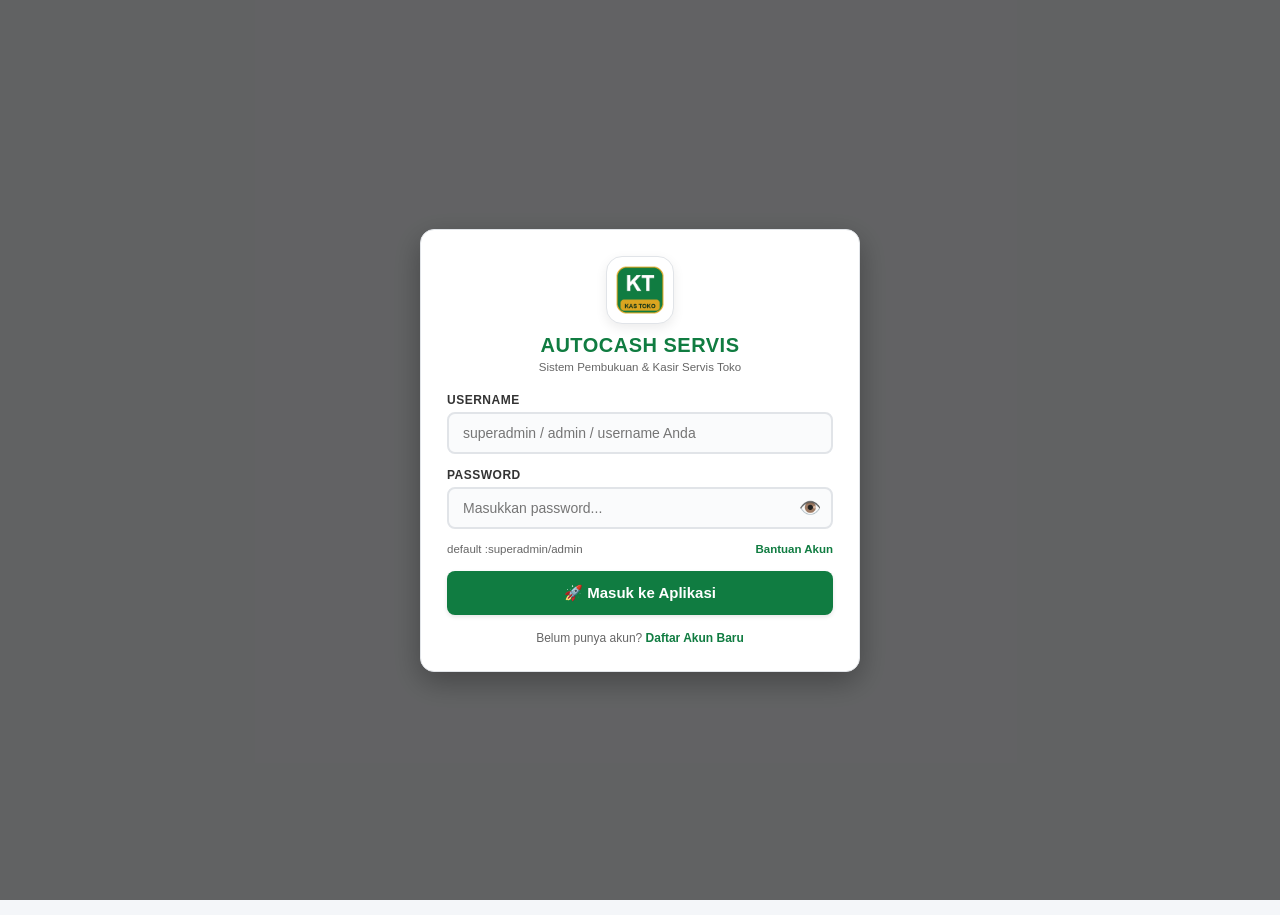
==== index.html @ 50e2196a "feat(servis): tambahkan input IMEI/SN opsional dan maksimalkan printer Bluetooth Blueprint ECO80BT" ====
<!DOCTYPE html>
<html lang="id" data-theme="light">
<head>
    <meta charset="UTF-8">
    <meta name="viewport" content="width=device-width, initial-scale=1.0">
    <title>Autocash - Pembukuan & Servis Toko</title>
    <link rel="stylesheet" href="style.css?v=20261029_1715">
    <style>
        /* Force Settings Modal Persegi Panjang & Scrollable Atas-Bawah */
        .settings-modal-card {
            max-width: 820px !important;
            width: 95% !important;
            max-height: 88vh !important;
            display: flex !important;
            flex-direction: column !important;
            padding: 0 !important;
            overflow: hidden !important;
            border-radius: 14px !important;
            box-shadow: 0 12px 36px rgba(0, 0, 0, 0.4) !important;
            gap: 0 !important;
        }
        .settings-modal-header {
            display: flex !important;
            justify-content: space-between !important;
            align-items: center !important;
            padding: 14px 22px !important;
            border-bottom: 2px solid var(--border-color) !important;
            background: var(--card-bg) !important;
            flex-shrink: 0 !important;
            z-index: 2 !important;
        }
        .settings-modal-body {
            padding: 16px 22px !important;
            overflow-y: auto !important;
            overflow-x: hidden !important;
            max-height: calc(88vh - 125px) !important;
            display: grid !important;
            grid-template-columns: 1fr 1fr !important;
            gap: 16px !important;
            align-items: start !important;
        }
        @media (max-width: 768px) {
            .settings-modal-body {
                grid-template-columns: 1fr !important;
                max-height: calc(88vh - 130px) !important;
            }
        }
        .settings-col {
            display: flex !important;
            flex-direction: column !important;
            gap: 12px !important;
        }
        .settings-modal-footer {
            padding: 12px 22px 14px 22px !important;
            border-top: 1px solid var(--border-color) !important;
            background: var(--card-bg) !important;
            flex-shrink: 0 !important;
            z-index: 2 !important;
        }
        /* Card & Dropdown Fix for Printer Settings & Form Selects */
        .settings-modal-body select.form-control,
        .settings-modal-body input.form-control,
        select.form-control {
            height: 38px !important;
            padding: 6px 10px !important;
            font-size: 12px !important;
            line-height: normal !important;
            box-sizing: border-box !important;
            border-radius: 6px !important;
        }
        
        .settings-modal-body::-webkit-scrollbar,
        .modal-card::-webkit-scrollbar {
            width: 8px !important;
        }
        .settings-modal-body::-webkit-scrollbar-track,
        .modal-card::-webkit-scrollbar-track {
            background: rgba(0, 0, 0, 0.05) !important;
            border-radius: 4px !important;
        }
        .settings-modal-body::-webkit-scrollbar-thumb,
        .modal-card::-webkit-scrollbar-thumb {
            background: #bbb !important;
            border-radius: 4px !important;
        }
        .settings-modal-body::-webkit-scrollbar-thumb:hover,
        .modal-card::-webkit-scrollbar-thumb:hover {
            background: var(--accent-color) !important;
        }
        .settings-nav-card {
            display: flex;
            align-items: center;
            gap: 12px;
            padding: 12px 14px;
            background: var(--input-bg, #f8f9fa);
            border: 1px solid var(--border-color);
            border-radius: 8px;
            cursor: pointer;
            text-align: left;
            transition: all 0.2s ease;
            box-shadow: 0 1px 3px rgba(0,0,0,0.03);
            width: 100%;
            box-sizing: border-box;
            color: var(--text-color);
        }
        .settings-nav-card:hover {
            border-color: var(--accent-color, #107c41);
            background: rgba(16, 124, 65, 0.04);
            box-shadow: 0 3px 8px rgba(0,0,0,0.07);
            transform: translateY(-1px);
        }
        .receipt-tracking-box {
            text-align: center;
            margin: 6px 0 4px 0;
            padding-top: 5px;
            border-top: 1px dashed #444;
        }
        #rQrCodeContainer canvas, #rQrCodeContainer img {
            display: block;
            margin: 0 auto;
            image-rendering: pixelated;
        }
    </style>
    <link rel="icon" type="image/x-icon" id="appFavicon" href="default_logo.ico">
    <!-- Chart.js: Lokal dengan fallback CDN untuk keandalan 100% offline & online -->
    <script src="chart.umd.min.js"></script>
    <script>
        if (typeof Chart === 'undefined') {
            document.write('<script src="https://cdn.jsdelivr.net/npm/chart.js@4.4.0/dist/chart.umd.min.js"><\/script>');
        }
    </script>
    <!-- html2canvas: Lokal dengan fallback CDN untuk cetak / salin gambar nota digital -->
    <script src="html2canvas.min.js"></script>
    <script>
        if (typeof html2canvas === 'undefined') {
            document.write('<script src="https://cdnjs.cloudflare.com/ajax/libs/html2canvas/1.4.1/html2canvas.min.js"><\/script>');
        }
    </script>
    <!-- QRCode.js: Lokal dengan fallback CDN untuk cetak QR Code pelacakan servis pada nota -->
    <script src="qrcode.min.js"></script>
    <script>
        if (typeof QRCode === 'undefined') {
            document.write('<script src="https://cdnjs.cloudflare.com/ajax/libs/qrcodejs/1.0.0/qrcode.min.js"><\/script>');
        }
    </script>
</head>
<body>

    <!-- Toast Notifications Container -->
    <div class="toast-container" id="toastContainer"></div>

    <!-- Pro POS Authentication Modal (Login & Register Pengguna) -->
    <div class="modal-overlay" id="loginModal">
        <div class="modal-card" style="max-width: 440px; width: 92%; padding: 26px; border-radius: 14px; box-shadow: 0 10px 30px rgba(0,0,0,0.3);">

            <!-- TAB 1: FORM LOGIN -->
            <div id="authLoginFormContent">
                <div style="text-align: center; margin-bottom: 20px;">
                    <div style="display: inline-flex; align-items: center; justify-content: center; width: 68px; height: 68px; border-radius: 16px; background: #ffffff; border: 1px solid var(--border-color); box-shadow: 0 4px 12px rgba(0,0,0,0.08); padding: 8px; margin-bottom: 10px;">
                        <img id="loginLogoImg" src="default_logo.ico" alt="Logo Toko" style="width: 100%; height: 100%; object-fit: contain;">
                    </div>
                    <h2 id="loginStoreTitle" style="margin: 0 0 4px 0; font-size: 20px; font-weight: 800; color: var(--accent-color, #107c41); letter-spacing: 0.5px;">AUTOCASH SERVIS</h2>
                    <div style="font-size: 11.5px; color: var(--text-muted); font-weight: 500;">Sistem Pembukuan & Kasir Servis Toko</div>
                </div>

                <div class="form-group" style="margin-bottom: 14px;">
                    <label style="font-size: 12px; font-weight: 600; display: block; margin-bottom: 5px;">Username</label>
                    <input type="text" id="loginUsername" class="form-control" placeholder="superadmin / admin / username Anda" style="height: 42px; font-size: 14px;" onkeydown="if(event.key==='Enter') document.getElementById('loginPassword').focus()">
                </div>

                <div class="form-group" style="margin-bottom: 14px;">
                    <label style="font-size: 12px; font-weight: 600; display: block; margin-bottom: 5px;">Password</label>
                    <div style="position: relative; display: flex; align-items: center;">
                        <input type="password" id="loginPassword" class="form-control" placeholder="Masukkan password..." style="height: 42px; font-size: 14px; padding-right: 44px; width: 100%;" onkeydown="if(event.key==='Enter') handleLogin()">
                        <button type="button" onclick="togglePasswordVisibility('loginPassword', this)" style="position: absolute; right: 8px; top: 50%; transform: translateY(-50%); background: transparent; border: none; cursor: pointer; font-size: 18px; padding: 4px; color: var(--text-muted); display: flex; align-items: center; justify-content: center; user-select: none;" title="Lihat / Sembunyikan Password">
                            👁️
                        </button>
                    </div>
                </div>

                <div style="display: flex; justify-content: space-between; align-items: center; font-size: 11.5px; margin-bottom: 16px;">
                    <span style="color: var(--text-muted);">default :superadmin/admin</span>
                    <a href="#" onclick="openForgotModal()" style="color: var(--accent-color); text-decoration: none; font-weight: 600;">Bantuan Akun</a>
                </div>

                <button class="btn btn-primary" id="loginSubmitBtn" style="height: 44px; width: 100%; font-size: 15px; font-weight: bold; border-radius: 8px;" onclick="handleLogin()">
                    🚀 Masuk ke Aplikasi
                </button>

                <div style="text-align: center; margin-top: 16px; font-size: 12px; color: var(--text-muted);">
                    Belum punya akun? <a href="javascript:void(0)" onclick="switchAuthTab('register')" style="color: var(--accent-color); font-weight: bold; text-decoration: none;">Daftar Akun Baru</a>
                </div>
            </div>

            <!-- TAB 2: FORM REGISTER PENGGUNA BARU -->
            <div id="authRegisterFormContent" style="display: none;">
                <div style="text-align: center; margin-bottom: 14px;">
                    <h2 style="margin: 0 0 6px 0; font-size: 19px;">📝 Pendaftaran Akun Baru</h2>
                    <p style="margin: 0; font-size: 11.5px; color: var(--text-muted);">Daftar sebagai Teknisi Servis, Admin Kasir, atau Mitra Toko</p>
                </div>

                <div class="form-group" style="margin-bottom: 10px;">
                    <label style="font-size: 11.5px; font-weight: 600;">Nama Lengkap *</label>
                    <input type="text" id="regFullname" class="form-control" placeholder="Contoh: Budi Prasetyo" style="height: 38px; font-size: 13px;">
                </div>

                <div class="form-group" style="margin-bottom: 10px;">
                    <label style="font-size: 11.5px; font-weight: 600;">Username (Huruf Kecil & Angka) *</label>
                    <input type="text" id="regUsername" class="form-control" placeholder="Contoh: budi_teknisi" style="height: 38px; font-size: 13px;">
                </div>

                <div class="form-group" style="margin-bottom: 10px;">
                    <label style="font-size: 11.5px; font-weight: 600;">Nomor WhatsApp / HP *</label>
                    <input type="text" id="regPhone" class="form-control" placeholder="Contoh: 0812-3456-7890" style="height: 38px; font-size: 13px;">
                </div>

                <div class="form-group" style="margin-bottom: 10px;">
                    <label style="font-size: 11.5px; font-weight: 600;">Pilihan Hak Akses (Role) *</label>
                    <select id="regRole" class="form-control" style="height: 38px; font-size: 13px; font-weight: 500;">
                        <option value="teknisi" selected>🔧 Teknisi Servis (Fokus Perbaikan, Tiket & Sparepart)</option>
                        <option value="admin">💼 Kasir / Admin Toko (Transaksi & Penerimaan Servis)</option>
                        <option value="mitra">🤝 Mitra / Rekanan Toko</option>
                    </select>
                </div>

                <div style="display: flex; gap: 10px; margin-bottom: 12px;">
                    <div class="form-group" style="flex: 1; margin: 0;">
                        <label style="font-size: 11.5px; font-weight: 600; display: block; margin-bottom: 4px;">Password *</label>
                        <div style="position: relative; display: flex; align-items: center;">
                            <input type="password" id="regPassword" class="form-control" placeholder="Min. 4 karakter" style="height: 38px; font-size: 13px; padding-right: 36px; width: 100%;">
                            <button type="button" onclick="togglePasswordVisibility('regPassword', this)" style="position: absolute; right: 6px; top: 50%; transform: translateY(-50%); background: transparent; border: none; cursor: pointer; font-size: 16px; padding: 2px; color: var(--text-muted);" title="Lihat Password">👁️</button>
                        </div>
                    </div>
                    <div class="form-group" style="flex: 1; margin: 0;">
                        <label style="font-size: 11.5px; font-weight: 600; display: block; margin-bottom: 4px;">Ulangi Password *</label>
                        <div style="position: relative; display: flex; align-items: center;">
                            <input type="password" id="regPasswordConfirm" class="form-control" placeholder="Ketik ulang" style="height: 38px; font-size: 13px; padding-right: 36px; width: 100%;">
                            <button type="button" onclick="togglePasswordVisibility('regPasswordConfirm', this)" style="position: absolute; right: 6px; top: 50%; transform: translateY(-50%); background: transparent; border: none; cursor: pointer; font-size: 16px; padding: 2px; color: var(--text-muted);" title="Lihat Password">👁️</button>
                        </div>
                    </div>
                </div>

                <div style="background: #eef6ff; border: 1px solid #bfdbfe; border-radius: 8px; padding: 10px; margin-bottom: 14px; font-size: 11px; color: #1e40af; line-height: 1.4;">
                    ℹ️ <b>Otorisasi Super Admin:</b> Akun baru berstatus <i>Pending</i> dan akan langsung disetujui/ditolak oleh Super Admin toko sebelum dapat digunakan untuk login.
                </div>

                <button class="btn btn-primary" id="regSubmitBtn" style="height: 42px; width: 100%; font-size: 14px; font-weight: bold; border-radius: 8px;" onclick="handleRegister()">
                    ✨ Kirim Pendaftaran Akun
                </button>

                <div style="text-align: center; margin-top: 14px; font-size: 12px; color: var(--text-muted);">
                    Sudah memiliki akun? <a href="javascript:void(0)" onclick="switchAuthTab('login')" style="color: var(--accent-color); font-weight: bold; text-decoration: none;">Masuk di Sini</a>
                </div>
            </div>

        </div>
    </div>

    <!-- User Management & Approval Modal (Khusus Super Admin) -->
    <div class="modal-overlay" id="userManagementModal" style="display: none;">
        <div class="modal-card settings-modal-card" style="max-width: 820px; width: 94%; max-height: 88vh; display: flex; flex-direction: column;">
            
            <!-- Modal Header -->
            <div class="settings-modal-header" style="display: flex; justify-content: space-between; align-items: center; border-bottom: 1px solid var(--border-color); padding-bottom: 12px; margin-bottom: 12px;">
                <div style="display: flex; align-items: center; gap: 10px;">
                    <span style="font-size: 24px;">👥</span>
                    <div>
                        <h2 style="margin: 0; font-size: 18px; color: var(--accent-color);">Otorisasi & Manajemen Pengguna Toko</h2>
                        <p style="margin: 2px 0 0 0; font-size: 11.5px; color: var(--text-muted);">Persetujuan pendaftaran akun baru, penetapan role (Teknisi/Admin/Mitra), dan kontrol akses</p>
                    </div>
                </div>
                <button class="toast-close" style="font-size: 22px; padding: 2px 8px; cursor: pointer; background: transparent; border: none; color: var(--text-color);" onclick="closeUserManagementModal()" title="Tutup">✕</button>
            </div>

            <!-- Tabs: Pending vs Aktif vs Ditolak -->
            <div style="display: flex; gap: 8px; margin-bottom: 14px; border-bottom: 1px solid var(--border-color); padding-bottom: 8px;">
                <button type="button" class="tab-btn active" id="tabUserPendingBtn" onclick="switchUserTab('pending')" style="position: relative; font-weight: bold;">
                    ⏳ Menunggu Persetujuan
                    <span id="tabUserPendingBadge" style="display: none; background: #ef4444; color: #fff; font-size: 10px; padding: 1px 7px; border-radius: 10px; margin-left: 4px;">0</span>
                </button>
                <button type="button" class="tab-btn" id="tabUserActiveBtn" onclick="switchUserTab('active')">
                    👥 Pengguna Aktif (<span id="countActiveUsers">0</span>)
                </button>
                <button type="button" class="tab-btn" id="tabUserRejectedBtn" onclick="switchUserTab('rejected')">
                    ❌ Ditolak (<span id="countRejectedUsers">0</span>)
                </button>
            </div>

            <!-- Content Container (Scrollable) -->
            <div style="flex: 1; overflow-y: auto; padding-right: 4px;">
                
                <!-- TAB PENDING -->
                <div id="userTabPendingContent">
                    <div id="pendingUsersContainer" style="display: flex; flex-direction: column; gap: 10px;">
                        <div style="text-align: center; color: var(--text-muted); padding: 30px;">
                            Memuat daftar permohonan akun...
                        </div>
                    </div>
                </div>

                <!-- TAB ACTIVE -->
                <div id="userTabActiveContent" style="display: none;">
                    <div id="activeUsersContainer" style="display: flex; flex-direction: column; gap: 10px;">
                    </div>
                </div>

                <!-- TAB REJECTED -->
                <div id="userTabRejectedContent" style="display: none;">
                    <div id="rejectedUsersContainer" style="display: flex; flex-direction: column; gap: 10px;">
                    </div>
                </div>

            </div>

            <!-- Footer -->
            <div style="display: flex; justify-content: space-between; align-items: center; border-top: 1px solid var(--border-color); padding-top: 12px; margin-top: 12px;">
                <button class="btn" onclick="loadUsersList()" style="font-size: 12px; padding: 6px 14px; background: #f3f4f6; color: #374151;">
                    🔄 Refresh Data
                </button>
                <button class="btn" onclick="closeUserManagementModal()" style="font-size: 12px; padding: 6px 18px; background: #6b7280; color: #fff;">
                    Tutup
                </button>
            </div>

        </div>
    </div>

        <!-- Modal Popup Identitas Toko & Logo Kop Nota -->
    <div class="modal-overlay" id="storeIdentityModal" style="display: none; z-index: 10005;">
        <div class="modal-card" style="max-width: 540px; width: 95%; max-height: 90vh; display: flex; flex-direction: column; padding: 0; overflow: hidden; border-radius: 12px; box-shadow: 0 12px 36px rgba(0,0,0,0.4);">
            <!-- Header -->
            <div style="display: flex; justify-content: space-between; align-items: center; padding: 14px 20px; border-bottom: 2px solid var(--border-color); background: var(--card-bg);">
                <div style="display: flex; align-items: center; gap: 8px;">
                    <span style="font-size: 20px;">🏪</span>
                    <h3 style="margin: 0; font-size: 16px; color: var(--accent-color);">Identitas Toko & Logo Kop Nota</h3>
                </div>
                <button class="toast-close" style="font-size: 20px; padding: 2px 8px; cursor: pointer;" onclick="closeStoreIdentityModal()" title="Tutup">✕</button>
            </div>

            <!-- Body (Scrollable) -->
            <div style="padding: 16px 20px; overflow-y: auto; max-height: calc(90vh - 125px); display: flex; flex-direction: column; gap: 14px;">
                <!-- Section Identitas Toko -->
                <div style="border: 1px solid var(--border-color); border-radius: 8px; padding: 12px; background: rgba(0,0,0,0.01);">
                    <div style="font-weight: bold; font-size: 12.5px; margin-bottom: 8px; color: var(--text-color);">Informasi Toko (Kop Nota & Kwitansi)</div>
                    <div class="form-group" style="margin-bottom: 10px;">
                        <label style="font-size: 11px; font-weight: 600; display: block; margin-bottom: 4px;">Nama Toko / Usaha:</label>
                        <input type="text" id="settingStoreName" class="form-control" placeholder="Contoh: AUTOCASH SERVIS" style="height: 38px; font-size: 13px; font-weight: 600;">
                    </div>
                    <div class="form-group" style="margin-bottom: 10px;">
                        <label style="font-size: 11px; font-weight: 600; display: block; margin-bottom: 4px;">Alamat Toko:</label>
                        <input type="text" id="settingStoreAddress" class="form-control" placeholder="Contoh: Jl. Merdeka No. 12, Kota" style="height: 38px; font-size: 12px;">
                    </div>
                    <div class="form-group" style="margin-bottom: 4px;">
                        <label style="font-size: 11px; font-weight: 600; display: block; margin-bottom: 4px;">No. Telp / WhatsApp Toko:</label>
                        <input type="text" id="settingStorePhone" class="form-control" placeholder="Contoh: 0812-3456-7890" style="height: 38px; font-size: 12px;">
                    </div>
                    <div style="font-size: 10.5px; color: var(--text-muted); margin-top: 6px;">
                        💡 Nama, alamat, dan nomor kontak ini otomatis dicetak pada kop nota dan kwitansi kasir.
                    </div>
                </div>

                <!-- Section Jalur Notifikasi WhatsApp -->
                <div style="border: 1px solid var(--border-color); border-radius: 8px; padding: 12px; background: rgba(0,0,0,0.01);">
                    <div style="font-weight: bold; font-size: 12.5px; margin-bottom: 8px; color: var(--text-color);">📲 Jalur Notifikasi WhatsApp</div>
                    <div class="form-group" style="margin-bottom: 6px;">
                        <label style="font-size: 11px; font-weight: 600; display: block; margin-bottom: 4px;">Buka WhatsApp Lewat:</label>
                        <select id="settingWaTarget" class="form-control" style="height: 38px; padding: 6px 10px; font-size: 12px;">
                            <option value="desktop" selected>💻 WhatsApp Desktop (Aplikasi PC)</option>
                            <option value="web">🌐 WhatsApp Web (Browser)</option>
                            <option value="universal">📱 Universal / wa.me (HP, Tablet & Web)</option>
                        </select>
                    </div>
                    <div style="font-size: 10.5px; color: var(--text-muted); line-height: 1.4;">
                        💡 <b>WhatsApp Desktop:</b> Langsung membuka aplikasi WhatsApp yang terinstal di komputer tanpa membuka browser.
                    </div>
                </div>

                <!-- Section Logo Aplikasi & Kop Nota (.ico only) -->
                <div style="border: 1px solid var(--border-color); border-radius: 8px; padding: 12px; background: rgba(0,0,0,0.01);">
                    <div style="font-weight: bold; font-size: 12.5px; margin-bottom: 8px; color: var(--accent-color);">🖼️ Logo Aplikasi & Kop Nota (.ico)</div>
                    <div style="display: flex; align-items: center; gap: 12px; margin-bottom: 10px;">
                        <img id="settingsLogoPreview" src="default_logo.ico" alt="Logo Preview" style="width: 44px; height: 44px; object-fit: contain; border-radius: 8px; border: 1px solid var(--border-color); background: #ffffff; padding: 4px; box-shadow: 0 2px 6px rgba(0,0,0,0.08);">
                        <div style="font-size: 11.5px; flex: 1;">
                            <div id="logoStatusLabel" style="font-weight: bold; color: var(--accent-color); margin-bottom: 2px;">Logo Bawaan Autocash (KT) Aktif</div>
                            <div style="color: var(--text-muted);">Pilih file icon <b>.ico</b> untuk mengganti logo aplikasi dan kop cetak nota.</div>
                        </div>
                    </div>
                    <input type="file" id="logoFileInput" class="form-control" accept=".ico" onchange="handleLogoSelect(this)" style="font-size: 12px; padding: 6px; margin-bottom: 8px;">
                    <button type="button" class="btn" id="resetLogoBtn" onclick="prepareResetDefaultLogo()" style="font-size: 11.5px; padding: 8px 12px; background: var(--input-bg); color: var(--text-color); border: 1px solid var(--border-color); width: 100%; cursor: pointer;">🔄 Gunakan Logo Bawaan (KT)</button>
                </div>
            </div>

            <!-- Footer -->
            <div style="display: flex; gap: 10px; padding: 12px 20px; border-top: 1px solid var(--border-color); background: var(--card-bg);">
                <button type="button" class="btn" onclick="closeStoreIdentityModal()" style="flex: 1; height: 40px; background: #888; color: #fff; cursor: pointer;">Batal</button>
                <button type="button" class="btn btn-primary" onclick="saveStoreIdentityOnly()" style="flex: 2; height: 40px; font-weight: bold; font-size: 13px; cursor: pointer;">💾 Simpan Identitas & Logo</button>
            </div>
        </div>
    </div>

    <!-- Modal Popup Pengaturan Dual Printer (Nota & Label) -->
    <div class="modal-overlay" id="printerSettingsModal" style="display: none; z-index: 10005;">
        <div class="modal-card" style="max-width: 660px; width: 95%; max-height: 90vh; display: flex; flex-direction: column; padding: 0; overflow: hidden; border-radius: 12px; box-shadow: 0 12px 36px rgba(0,0,0,0.4);">
            <!-- Header -->
            <div style="display: flex; justify-content: space-between; align-items: center; padding: 14px 20px; border-bottom: 2px solid var(--border-color); background: var(--card-bg);">
                <div style="display: flex; align-items: center; gap: 8px;">
                    <span style="font-size: 20px;">🖨️</span>
                    <div>
                        <h3 style="margin: 0; font-size: 16px; color: var(--accent-color);">Pengaturan Dual Thermal Printer</h3>
                        <div style="font-size: 11px; color: var(--text-muted); margin-top: 2px;">Direct Python RAW (ESC/POS & TSPL murni tanpa dialog Windows)</div>
                    </div>
                </div>
                <button class="toast-close" style="font-size: 20px; padding: 2px 8px; cursor: pointer;" onclick="closePrinterSettingsModal()" title="Tutup">✕</button>
            </div>

            <!-- Body (Scrollable) -->
            <div style="padding: 16px 20px; overflow-y: auto; max-height: calc(90vh - 125px); display: flex; flex-direction: column; gap: 14px;">
                <!-- Printer 1: Nota -->
                <div style="background: var(--input-bg); border: 1px solid var(--border-color); border-radius: 8px; padding: 12px;">
                    <div style="font-weight: bold; font-size: 12.5px; margin-bottom: 8px; display: flex; align-items: center; justify-content: space-between; color: var(--text-color);">
                        <span>🧾 PRINTER 1: NOTA / STRUK</span>
                        <div style="display: flex; gap: 6px;">
                            <button type="button" class="btn" style="height: 26px; font-size: 11px; padding: 0 10px; background: #eef7fc; color: #0078d4; border: 1px solid #0078d4; font-weight: 600; cursor: pointer; border-radius: 4px;" onclick="testPrintReceipt()">🧪 Uji Cetak Nota</button>
                            <button type="button" class="btn" id="btnSettingsBtConnect" style="height: 26px; font-size: 11px; padding: 0 10px; background: var(--input-bg); color: var(--text-color); border: 1px solid var(--border-color); font-weight: 600; cursor: pointer; border-radius: 4px;" onclick="connectBluetoothPrinter()" title="Konek langsung ke Blueprint ECO80BT via Bluetooth 4.0">📶 Konek BT</button>
                        </div>
                    </div>
                    <div style="display: flex; gap: 10px; flex-wrap: wrap; margin-bottom: 10px;">
                        <div style="flex: 1; min-width: 140px;">
                            <label style="font-size: 11px; font-weight: 600; color: var(--text-color); display: block; margin-bottom: 4px;">Ukuran Kertas Nota:</label>
                            <select id="settingNotaPaperSize" class="form-control" style="height: 38px; padding: 6px 10px; font-size: 12px;" onchange="onReceiptPaperSizeChange(this.value)">
                                <option value="58" selected>58 mm (POS-58 Mini Kasir)</option>
                                <option value="80">80 mm (POS-80 Standar Kasir)</option>
                            </select>
                        </div>
                        <div style="flex: 1; min-width: 140px;">
                            <label style="font-size: 11px; font-weight: 600; color: var(--text-color); display: block; margin-bottom: 4px;">Jalur Koneksi:</label>
                            <select id="settingNotaConnection" class="form-control" style="height: 38px; padding: 6px 10px; font-size: 12px;">
                                <option value="direct_backend" selected>⚡ Direct Raw Python (Cepat & Pekat)</option>
                                <option value="driver">🖨️ Dialog Driver Browser (Manual)</option>
                                <option value="usb">🔌 Direct USB (WebSerial)</option>
                                <option value="bluetooth">📶 Direct Bluetooth</option>
                            </select>
                        </div>
                    </div>
                    <!-- Dropdown Pilihan Perangkat Printer Windows untuk Nota -->
                    <div style="margin-bottom: 10px;">
                        <label style="font-size: 11px; font-weight: 600; color: var(--text-color); display: block; margin-bottom: 4px;">Perangkat Printer Nota (Windows):</label>
                        <select id="settingNotaPrinterDevice" class="form-control" style="height: 38px; padding: 6px 10px; font-size: 12px;">
                            <option value="">-- Memuat printer Windows... --</option>
                        </select>
                    </div>
                    <div>
                        <label style="font-size: 11px; font-weight: 600; color: var(--text-color); display: block; margin-bottom: 4px;">Kepekatan Panas Thermal (Density):</label>
                        <select id="settingPrintDensity" class="form-control" style="height: 38px; padding: 6px 10px; font-size: 12px;">
                            <option value="high" selected>🔥 Sangat Pekat & Timbul (Double Strike)</option>
                            <option value="normal">Standar (Normal)</option>
                        </select>
                    </div>
                </div>

                <!-- Printer 2: Label Stiker -->
                <div style="background: var(--input-bg); border: 1px solid var(--border-color); border-radius: 8px; padding: 12px;">
                    <div style="font-weight: bold; font-size: 12.5px; margin-bottom: 8px; display: flex; align-items: center; justify-content: space-between; color: var(--text-color);">
                        <span>🏷️ PRINTER 2: LABEL STIKER UNIT</span>
                        <button type="button" class="btn" style="height: 26px; font-size: 11px; padding: 0 10px; background: #eef7fc; color: #0078d4; border: 1px solid #0078d4; font-weight: 600; cursor: pointer; border-radius: 4px;" onclick="testPrintLabel()">🧪 Uji Cetak Label</button>
                    </div>
                    <div style="display: flex; gap: 10px; flex-wrap: wrap; margin-bottom: 10px;">
                        <div style="flex: 1; min-width: 140px;">
                            <label style="font-size: 11px; font-weight: 600; color: var(--text-color); display: block; margin-bottom: 4px;">Ukuran Label Stiker:</label>
                            <select id="settingLabelPaperSize" class="form-control" style="height: 38px; padding: 6px 10px; font-size: 12px;" onchange="onLabelSizeChange(this.value)">
                                <option value="40x20">40 x 20 mm (Mini Stiker)</option>
                                <option value="40x30" selected>40 x 30 mm (Standar Stiker)</option>
                                <option value="50x30">50 x 30 mm (Stiker Lebar)</option>
                            </select>
                        </div>
                        <div style="flex: 1; min-width: 140px;">
                            <label style="font-size: 11px; font-weight: 600; color: var(--text-color); display: block; margin-bottom: 4px;">Jalur Koneksi:</label>
                            <select id="settingLabelConnection" class="form-control" style="height: 38px; padding: 6px 10px; font-size: 12px;">
                                <option value="direct_backend" selected>⚡ Direct Raw Python (Sensor Gap Presisi)</option>
                                <option value="driver">🖨️ Dialog Driver Browser (Manual)</option>
                                <option value="usb">🔌 Direct USB (WebSerial)</option>
                                <option value="bluetooth">📶 Direct Bluetooth</option>
                            </select>
                        </div>
                    </div>
                    <!-- Dropdown Pilihan Perangkat Printer Windows untuk Label -->
                    <div style="margin-bottom: 10px;">
                        <label style="font-size: 11px; font-weight: 600; color: var(--text-color); display: block; margin-bottom: 4px;">Perangkat Printer Label (Windows):</label>
                        <select id="settingLabelPrinterDevice" class="form-control" style="height: 38px; padding: 6px 10px; font-size: 12px;">
                            <option value="">-- Memuat printer Windows... --</option>
                        </select>
                    </div>
                    <div>
                        <label style="font-size: 11px; font-weight: 600; color: var(--text-color); display: block; margin-bottom: 4px;">Bahasa Perintah Label Barcode:</label>
                        <select id="settingLabelCommandMode" class="form-control" style="height: 38px; padding: 6px 10px; font-size: 12px;">
                            <option value="tspl" selected>TSPL (Presisi Sensor Gap - XP-365B/80Label)</option>
                            <option value="escpos">ESC/POS (Standard Thermal Text)</option>
                        </select>
                    </div>
                </div>

                <!-- Opsi Otomatis Cetak Bergiliran & Delay -->
                <div style="padding: 10px 12px; background: rgba(0,0,0,0.02); border: 1px solid var(--border-color); border-radius: 8px;">
                    <label style="cursor: pointer; display: flex; align-items: center; gap: 8px; font-size: 11.5px; user-select: none;">
                        <input type="checkbox" id="settingAutoPrintLabelCheck" onchange="toggleAutoPrintLabel(this.checked)" style="width: 16px; height: 16px; cursor: pointer;">
                        <span><b>Cetak Bergiliran Otomatis:</b> Cetak label stiker secara otomatis tepat setelah nota selesai dicetak</span>
                    </label>
                    <div style="display: flex; align-items: center; gap: 8px; margin-top: 8px; font-size: 11px;">
                        <span style="color: var(--text-muted);">Jeda waktu antar printer:</span>
                        <select id="settingPrintDelay" class="form-control" style="width: auto; height: 38px; font-size: 11.5px; padding: 6px 10px;">
                            <option value="500">0.5 Detik</option>
                            <option value="800" selected>0.8 Detik (Rekomendasi Windows)</option>
                            <option value="1200">1.2 Detik</option>
                            <option value="1500">1.5 Detik</option>
                        </select>
                    </div>
                </div>

                <!-- Petunjuk Singkat Direct Print -->
                <div style="padding: 8px 12px; background: #eef7fc; border-left: 3px solid #0078d4; border-radius: 4px; font-size: 11px; color: #1a4f70; line-height: 1.4;">
                    ⚡ <b>Direct Print Aktif:</b> Mode <i>Direct Raw Python</i> langsung mencetak ke hardware spooler Windows tanpa dialog browser. Hasil cetak pekat, timbul, dan instan!
                </div>
            </div>

            <!-- Footer -->
            <div style="display: flex; gap: 10px; padding: 12px 20px; border-top: 1px solid var(--border-color); background: var(--card-bg);">
                <button type="button" class="btn" onclick="closePrinterSettingsModal()" style="flex: 1; height: 40px; background: #888; color: #fff; cursor: pointer;">Batal</button>
                <button type="button" class="btn btn-primary" onclick="savePrinterSettingsOnly()" style="flex: 2; height: 40px; font-weight: bold; font-size: 13px; cursor: pointer;">💾 Simpan Pengaturan Printer</button>
            </div>
        </div>
    </div>


    <!-- Settings Modal (Gear Menu) - Card Control Center -->
    <div class="modal-overlay" id="settingsModal" style="display: none;">
        <div class="modal-card settings-modal-card">
            <!-- Header (Sticky) -->
            <div class="settings-modal-header">
                <div style="display: flex; align-items: center; gap: 8px;">
                    <span style="font-size: 20px;">⚙️</span>
                    <h2 style="margin: 0; text-align: left; font-size: 18px; color: var(--accent-color);">Pengaturan Aplikasi</h2>
                </div>
                <button class="toast-close" style="font-size: 20px; padding: 2px 8px; cursor: pointer;" onclick="closeSettingsModal()" title="Tutup">✕</button>
            </div>
            
            <!-- Body: Grid 2 Kolom Card Menu -->
            <div class="settings-modal-body">
                <!-- Kolom Kiri -->
                <div class="settings-col">
                    <!-- Section 1: Theme (Tersimpan Terpisah Sesuai Role) -->
                    <div class="settings-section" style="border: 1px solid var(--border-color); border-radius: 8px; padding: 12px; background: rgba(0,0,0,0.01);">
                        <div style="display: flex; justify-content: space-between; align-items: center; margin-bottom: 8px;">
                            <h3 style="font-size: 13px; font-weight: bold; letter-spacing: 0.5px; margin: 0; color: var(--accent-color);">🎨 THEMA APLIKASI</h3>
                            <span id="themeRoleBadge" style="font-size: 10px; font-weight: 600; padding: 2px 8px; border-radius: 4px; background: #e0f2fe; color: #0284c7;">Admin</span>
                        </div>
                        <button type="button" class="btn" id="themeBtnSingle" onclick="toggleTheme()" style="width: 100%; height: 46px; font-size: 26px; display: flex; align-items: center; justify-content: center; cursor: pointer; border-radius: 8px; border: 1px solid var(--border-color); transition: all 0.2s ease; box-shadow: 0 2px 6px rgba(0,0,0,0.1);" title="Klik 1x untuk beralih tema (Gelap / Terang)">
                            🌙
                        </button>
                        <div id="themeRoleHint" style="font-size: 10.5px; color: var(--text-muted); margin-top: 6px; text-align: center; line-height: 1.4;">
                            Tersimpan khusus untuk akun <b id="themeRoleName">Admin</b> (tidak akan merubah tema Superadmin).
                        </div>
                        <button id="themeBtnModal" onclick="toggleTheme()" style="display: none;"></button>
                    </div>

                    <!-- Tombol Card: Identitas Toko & Logo (Kop Nota & Kwitansi) -->
                    <div class="settings-section" id="settingsSectionStoreIdentity" style="border: 1px solid var(--border-color); border-radius: 8px; padding: 12px; background: rgba(0,0,0,0.01);">
                        <div style="font-size: 11px; font-weight: bold; color: var(--text-muted); text-transform: uppercase; margin-bottom: 8px; letter-spacing: 0.5px;">🏪 Profil Usaha & Logo</div>
                        <button type="button" class="settings-nav-card" onclick="openStoreIdentityModal()" title="Buka Formulir Identitas Toko & Logo Kop">
                            <div style="font-size: 28px; line-height: 1;">🏪</div>
                            <div style="text-align: left; flex: 1;">
                                <div style="font-weight: bold; font-size: 13px; color: var(--text-color);">Identitas Toko & Logo Kop Nota</div>
                                <div style="font-size: 11px; color: var(--text-muted); margin-top: 3px;">Nama usaha, alamat, WhatsApp & upload logo .ico</div>
                                <div id="settingsStoreSummary" style="font-size: 11px; color: var(--accent-color); font-weight: bold; margin-top: 2px;">AUTOCASH SERVIS</div>
                            </div>
                            <div style="font-size: 16px; color: var(--text-muted);">❯</div>
                        </button>
                    </div>

                    <!-- Tombol Card: Pengaturan Dual Printer Thermal -->
                    <div class="settings-section" id="settingsSectionPrinter" style="border: 1px solid var(--border-color); border-radius: 8px; padding: 12px; background: rgba(0,0,0,0.01);">
                        <div style="font-size: 11px; font-weight: bold; color: var(--text-muted); text-transform: uppercase; margin-bottom: 8px; letter-spacing: 0.5px;">🖨️ Hardware & Cetak Direct</div>
                        <button type="button" class="settings-nav-card" onclick="openPrinterSettingsModal()" title="Buka Pengaturan Dual Thermal Printer">
                            <div style="font-size: 28px; line-height: 1;">🖨️</div>
                            <div style="text-align: left; flex: 1;">
                                <div style="font-weight: bold; font-size: 13px; color: var(--text-color);">Pengaturan Dual Thermal Printer</div>
                                <div style="font-size: 11px; color: var(--text-muted); margin-top: 3px;">Direct Raw Python POS-58/80 & Label TSPL</div>
                                <div style="font-size: 11px; color: #107c41; font-weight: bold; margin-top: 2px;">2 Printer Aktif (Pekat & Timbul)</div>
                            </div>
                            <div style="font-size: 16px; color: var(--text-muted);">❯</div>
                        </button>
                    </div>
                </div>

                <!-- Kolom Kanan -->
                <div class="settings-col">
                    <!-- Section: Akses Manajemen Pengguna (Khusus Superadmin) -->
                    <div class="settings-section col-superadmin" style="border: 1px solid #bfdbfe; border-radius: 8px; padding: 12px; background: rgba(59, 130, 246, 0.05);">
                        <div style="display: flex; justify-content: space-between; align-items: center; margin-bottom: 6px;">
                            <h3 style="font-size: 13px; font-weight: bold; margin: 0; color: #1e40af;">👥 Otorisasi & Akun Pengguna</h3>
                            <span id="settingsPendingBadge" class="badge-count" style="display: none; background: #ef4444; color: #fff; font-size: 10px; padding: 2px 7px; border-radius: 10px; font-weight: bold;">0 Permohonan</span>
                        </div>
                        <p style="font-size: 11px; color: var(--text-muted); margin: 0 0 10px 0;">Setujui atau tolak pendaftaran akun teknisi, kasir admin, dan mitra toko.</p>
                        <button type="button" class="btn" onclick="closeSettingsModal(); openUserManagementModal();" style="width: 100%; height: 38px; font-size: 12.5px; font-weight: bold; background: #1e3a8a; color: #fff; border-radius: 6px; display: flex; align-items: center; justify-content: center; gap: 8px; cursor: pointer;">
                            👥 Buka Manajemen Pengguna
                        </button>
                    </div>



                    <!-- Section: Keamanan Akun -->
                    <div class="settings-section" style="border: 1px solid var(--border-color); border-radius: 8px; padding: 12px; background: rgba(0,0,0,0.01);">
                        <h3 style="margin: 0 0 8px 0; font-size: 13px; color: var(--accent-color);">🔐 Keamanan Akun</h3>
                        <div style="display: flex; gap: 8px; flex-direction: column;">
                            <button class="btn" onclick="openChangePassModal()" style="width: 100%; background: var(--input-bg); color: var(--text-color); border: 1px solid var(--border-color); font-size: 12px; height: 36px; cursor: pointer;">🔑 Ganti Password Akun</button>
                            <button class="btn" id="resetPassSuperBtn" onclick="openForgotModal()" style="width: 100%; background: var(--input-bg); color: var(--text-color); border: 1px solid var(--border-color); font-size: 12px; height: 36px; display: none; cursor: pointer;">🔑 Reset Password (Superadmin)</button>
                        </div>
                    </div>

                    <!-- Section: Database Backup & Restore (Khusus Superadmin) -->
                    <div class="settings-section col-superadmin" style="border: 1px solid var(--border-color); border-radius: 8px; padding: 12px; background: rgba(0,0,0,0.01);">
                        <h3 style="margin: 0 0 4px 0; font-size: 13px; color: var(--accent-color);">💾 Pemulihan Database (Restore)</h3>
                        <p style="font-size: 10.5px; color: var(--text-muted); margin: 0 0 6px 0;">Pilih file backup dari folder <code>backup/</code> untuk memulihkan data.</p>
                        <select id="backupSelectList" class="form-control" style="font-size: 11px; padding: 4px 6px; height: 34px; margin-bottom: 8px;">
                            <option value="">-- Pilih file backup --</option>
                        </select>
                        <div style="display: flex; gap: 8px;">
                            <button class="btn" onclick="loadBackupList()" style="flex: 1; background: var(--input-bg); color: var(--text-color); border: 1px solid var(--border-color); font-size: 11px; height: 34px; cursor: pointer;">🔄 Refresh</button>
                            <button class="btn btn-primary" onclick="executeRestoreBackup()" style="flex: 1; font-size: 11px; height: 34px; background: #d9534f; cursor: pointer;">⚠️ Restore</button>
                        </div>
                    </div>

                    <!-- Section: Sinkronisasi Database Dua Arah (PC Lokal <-> Server Ubuntu) -->
                    <div class="settings-section" style="border: 1px solid #bbf7d0; border-radius: 8px; padding: 12px; background: rgba(34, 197, 94, 0.05);">
                        <div style="display: flex; justify-content: space-between; align-items: center; margin-bottom: 4px;">
                            <h3 style="margin: 0; font-size: 13px; color: #15803d; font-weight: bold;">🔄 Sinkronisasi Database LAN</h3>
                            <span id="syncPeerStatusBadge" style="font-size: 10px; font-weight: bold; padding: 2px 7px; border-radius: 4px; background: #dcfce7; color: #166534;">Dua Arah</span>
                        </div>
                        <p style="font-size: 10.5px; color: var(--text-muted); margin: 0 0 8px 0;">Menyinkronkan data servis, pembukuan, dan pelanggan dengan data paling mutakhir (up to date).</p>
                        
                        <div style="margin-bottom: 8px;">
                            <label style="font-size: 10.5px; font-weight: 600; display: block; margin-bottom: 3px; color: var(--text-color);">URL Server Target (Peer):</label>
                            <input type="text" id="syncPeerUrlInput" class="form-control" style="font-size: 11px; padding: 4px 8px; height: 32px;" placeholder="http://192.168.1.8:8080">
                        </div>

                        <div style="display: flex; gap: 8px;">
                            <button class="btn" type="button" onclick="testPeerConnection()" style="flex: 1; background: var(--input-bg); color: var(--text-color); border: 1px solid var(--border-color); font-size: 11px; height: 34px; cursor: pointer;">🔍 Tes Koneksi</button>
                            <button class="btn btn-primary" type="button" id="btnSyncSettings" onclick="syncDatabases()" style="flex: 1.5; font-size: 11px; height: 34px; background: #16a34a; font-weight: bold; cursor: pointer;">🔄 Sinkronkan Sekarang</button>
                        </div>
                        <div id="syncResultHint" style="font-size: 10px; color: var(--text-muted); margin-top: 6px; line-height: 1.3;"></div>
                    </div>
                </div>
            </div>

            <!-- Footer (Sticky di bawah) -->
            <div class="settings-modal-footer">
                <button class="btn" style="height: 40px; width: 100%; font-weight: 600; font-size: 13px; background: var(--input-bg); color: var(--text-color); border: 1px solid var(--border-color); cursor: pointer;" onclick="closeSettingsModal()">✕ Tutup Pengaturan</button>
            </div>
        </div>
    </div>


    <!-- Forgot Password Modal (Superadmin Only) -->
    <div class="modal-overlay" id="forgotPassModal" style="display: none;">
        <div class="modal-card">
            <h2>🔑 Reset Password</h2>
            <p style="font-size: 12px; color: var(--text-muted);">Masukkan Master Password Superadmin untuk mereset password akun.</p>
            <div class="form-group">
                <label>Akun yang ingin direset</label>
                <select id="resetTargetRole" class="form-control">
                    <option value="superadmin">Superadmin</option>
                    <option value="admin">Admin</option>
                </select>
            </div>
            <div class="form-group">
                <label>Master Password Superadmin</label>
                <input type="password" id="masterSuperPass" class="form-control" placeholder="Password master...">
            </div>
            <div class="form-group">
                <label>Password Baru</label>
                <input type="password" id="newResetPass" class="form-control" placeholder="Password baru...">
            </div>
            <div style="display: flex; gap: 10px;">
                <button class="btn btn-primary" style="flex: 1; height: 40px;" onclick="executePasswordReset()">Reset</button>
                <button class="btn" style="flex: 1; height: 40px; background: #ccc;" onclick="closeForgotModal()">Batal</button>
            </div>
        </div>
    </div>

    <!-- Change Password Modal -->
    <div class="modal-overlay" id="changePassModal" style="display: none;">
        <div class="modal-card">
            <h2>⚙️ Ganti Password</h2>
            <div class="form-group">
                <label>Password Lama</label>
                <input type="password" id="oldPass" class="form-control" placeholder="Password lama...">
            </div>
            <div class="form-group">
                <label>Password Baru</label>
                <input type="password" id="newPass" class="form-control" placeholder="Password baru...">
            </div>
            <div style="display: flex; gap: 10px;">
                <button class="btn btn-primary" style="flex: 1; height: 40px;" onclick="executeChangePassword()">Simpan</button>
                <button class="btn" style="flex: 1; height: 40px; background: #ccc;" onclick="closeChangePassModal()">Batal</button>
            </div>
        </div>
    </div>

    <!-- Custom Confirm Modal (YA / TIDAK) for Reset -->
    <div class="modal-overlay" id="confirmModal" style="display: none;">
        <div class="modal-card" style="text-align: center;">
            <h2 style="color: #d9534f;">⚠️ Konfirmasi Reset</h2>
            <p style="font-size: 14px; color: var(--text-color); margin: 10px 0;">Apakah Anda yakin ingin mereset semua data transaksi?</p>
            <div style="display: flex; gap: 15px; margin-top: 15px;">
                <button class="btn btn-danger" style="flex: 1; height: 44px; font-weight: bold;" onclick="executeReset(true)">YA</button>
                <button class="btn" style="flex: 1; height: 44px; background: #ccc; color: #333; font-weight: bold;" onclick="executeReset(false)">TIDAK</button>
            </div>
        </div>
    </div>

    <!-- Modal Cetak Nota (80x100mm) & Label Stiker (USB/Bluetooth) -->
    <div class="modal-overlay" id="receiptModal" style="display: none;">
        <div class="modal-card receipt-modal-card">
            <!-- Modal Header -->
            <div class="no-print" style="display: flex; justify-content: space-between; align-items: center; border-bottom: 1px solid var(--border-color); padding-bottom: 8px; margin-bottom: 12px;">
                <h3 style="margin: 0; font-size: 16px;">🖨️ Cetak Nota & Label Unit</h3>
                <button class="toast-close" onclick="closeReceiptModal()" title="Tutup">✕</button>
            </div>

            <!-- Tabs Jenis Cetakan -->
            <div class="print-tabs no-print">
                <button class="print-tab-btn active" id="tabPrintMasuk" onclick="switchReceiptType('masuk')">
                    📥 1. Nota Penerimaan
                </button>
                <button class="print-tab-btn" id="tabPrintAmbil" onclick="switchReceiptType('ambil')">
                    📤 2. Nota Pengambilan
                </button>
                <button class="print-tab-btn" id="tabPrintLabel" onclick="switchReceiptType('label')">
                    🏷️ 3. Label Stiker Unit
                </button>
            </div>

            <!-- Box Pengaturan Cetak & Koneksi USB / Bluetooth -->
            <div class="print-settings-box no-print">
                <!-- Baris Setting Dual Printer: Kertas Nota & Ukuran Label -->
                <div class="print-settings-row">
                    <div style="display: flex; align-items: center; gap: 12px; flex-wrap: wrap;">
                        <div style="display: flex; align-items: center; gap: 5px;">
                            <span style="font-weight: 600;">🧾 Kertas Nota:</span>
                            <select id="receiptPaperSelect" class="form-control" style="width: auto; padding: 3px 6px; font-size: 11px; height: 30px;" onchange="onReceiptPaperSizeChange(this.value)">
                                <option value="58" selected>58 mm (POS-58 Mini)</option>
                                <option value="80">80 mm (POS-80 Standar)</option>
                            </select>
                        </div>
                        <div style="display: flex; align-items: center; gap: 5px;">
                            <span style="font-weight: 600;">🏷️ Kertas Label:</span>
                            <select id="labelSizeSelect" class="form-control" style="width: auto; padding: 3px 6px; font-size: 11px; height: 30px;" onchange="onLabelSizeChange(this.value)">
                                <option value="40x20">40 x 20 mm (Mini Stiker)</option>
                                <option value="40x30" selected>40 x 30 mm (Standar Stiker)</option>
                                <option value="50x30">50 x 30 mm (Stiker Lebar)</option>
                            </select>
                        </div>
                    </div>
                    <label style="cursor: pointer; display: flex; align-items: center; gap: 6px; font-size: 11px; user-select: none;">
                        <input type="checkbox" id="autoPrintLabelCheck" onchange="toggleAutoPrintLabel(this.checked)">
                        <span>Cetak Label otomatis setelah Nota (Bergiliran)</span>
                    </label>
                </div>

                <!-- Baris Status & Tombol Koneksi USB / Bluetooth -->
                <div class="print-settings-row" style="border-top: 1px dashed var(--border-color); padding-top: 8px; margin-top: 6px;">
                    <div style="display: flex; align-items: center; gap: 8px; flex-wrap: wrap;">
                        <span style="font-weight: 600;">Status Cetak:</span>
                        <span class="printer-badge connected" id="driverBadge" style="background: #e6f4ed; color: #107c41; border: 1px solid #c3e6cb;" title="Mencetak via Driver Printer Windows bawaan (Universal di semua browser)">🖨️ Driver Windows: SIAP</span>
                        <span class="printer-badge connected" id="usbBadge" style="display: none;">🔌 Direct USB: Terhubung</span>
                        <span class="printer-badge connected" id="btBadge" style="display: none;">📶 Direct BT: Terhubung</span>
                    </div>
                    <div style="display: flex; gap: 6px; align-items: center;">
                        <span style="font-size: 10.5px; color: var(--text-muted);">Direct ESC/POS:</span>
                        <button class="btn btn-sm" onclick="connectBluetoothPrinter()" id="btnBtConnect" style="font-size: 11px; padding: 3px 8px; background: var(--input-bg); color: var(--text-color); border: 1px solid var(--border-color);" title="Cetak langsung ke printer Bluetooth portable (ESC/POS)">
                            📶 Direct BT
                        </button>
                        <button class="btn btn-sm" onclick="connectUsbPrinter()" id="btnUsbConnect" style="font-size: 11px; padding: 3px 8px; background: var(--input-bg); color: var(--text-color); border: 1px solid var(--border-color);" title="Cetak langsung port COM/USB (ESC/POS tanpa driver Windows)">
                            🔌 Direct USB
                        </button>
                    </div>
                </div>

                <!-- Info Banner Ramah Pengguna -->
                <div style="margin-top: 6px; padding: 6px 10px; background: #eef7fc; border-left: 3px solid #0078d4; border-radius: 4px; font-size: 11px; color: #1a4f70; line-height: 1.4;">
                    💡 <b>Printer USB sudah terpasang di komputer?</b> Anda <b>TIDAK PERLU</b> klik "Direct USB". Cukup langsung klik tombol hijau <b>"🖨️ Cetak Nota"</b> di bawah untuk mencetak via Driver Windows bawaan (didukung 100% di semua browser).
                </div>

                <!-- Baris Khusus Nota Pengambilan: Penyesuaian Harga & Pelunasan -->
                <div id="boxPengambilanHarga" style="display: none; border-top: 1px solid var(--border-color); padding-top: 8px; margin-top: 8px;">
                    <div style="font-weight: bold; color: var(--accent-color); margin-bottom: 6px;">
                        💰 Informasi Pelunasan / Pengambilan Unit:
                    </div>
                    <div style="display: flex; gap: 8px; flex-wrap: wrap; align-items: center;">
                        <div style="flex: 1; min-width: 130px;">
                            <label style="font-size: 10px; color: var(--text-muted); display: block;">Total Biaya Akhir (Rp)</label>
                            <input type="text" id="rInputBiayaAkhir" class="form-control" placeholder="0" oninput="formatCurrency(this); updateReceiptPricePreview();" onkeyup="formatCurrency(this); updateReceiptPricePreview();" style="height: 32px; font-size: 12px; font-weight: bold; color: #107c41;">
                        </div>
                        <div style="flex: 1; min-width: 110px;">
                            <label style="font-size: 10px; color: var(--text-muted); display: block;">Status Pembayaran</label>
                            <select id="rInputStatusBayar" class="form-control" onchange="updateReceiptPricePreview()" style="height: 32px; font-size: 12px;">
                                <option value="LUNAS">✅ LUNAS</option>
                                <option value="Belum Bayar">⏳ Belum Bayar</option>
                                <option value="DP (Uang Muka)">💵 DP (Uang Muka)</option>
                            </select>
                        </div>
                        <div style="flex: 1; min-width: 120px;">
                            <label style="font-size: 10px; color: var(--text-muted); display: block;">🛡️ Masa Garansi</label>
                            <select id="rSelectGaransi" class="form-control" onchange="updateReceiptPricePreview()" style="height: 32px; font-size: 11px;">
                                <option value="7 Hari" selected>7 Hari (Standar)</option>
                                <option value="3 Hari">3 Hari</option>
                                <option value="14 Hari">14 Hari (2 Minggu)</option>
                                <option value="30 Hari">30 Hari (1 Bulan)</option>
                                <option value="60 Hari">60 Hari (2 Bulan)</option>
                                <option value="90 Hari">90 Hari (3 Bulan)</option>
                                <option value="Non-Garansi">Non-Garansi</option>
                            </select>
                        </div>
                        <div style="min-width: 130px; margin-top: 14px;">
                            <button class="btn btn-primary" onclick="savePickupPayment()" style="height: 32px; font-size: 11px; padding: 0 10px; width: 100%;">
                                💾 Simpan
                            </button>
                        </div>
                    </div>
                </div>
            </div>

            <!-- AREA PRATINJAU NOTA (80 x 100 mm) -->
            <div id="previewReceiptContainer">
                <div id="receiptPrintArea" class="receipt-paper-80100">
                    <div class="receipt-header">
                        <div style="display: flex; align-items: center; justify-content: center; gap: 6px;">
                            <img id="receiptLogo" src="default_logo.ico" alt="Logo" style="width: 20px; height: 20px; object-fit: contain;">
                            <h2 class="store-title" id="rStoreTitle">AUTOCASH SERVIS</h2>
                        </div>
                        <div class="receipt-sub" id="rStoreAddress" style="display: none; font-size: 8.5px; margin-top: 1px;">-</div>
                        <div class="receipt-sub" id="rStorePhone" style="display: none; font-size: 8.5px; margin-top: 1px;">-</div>
                        <div class="receipt-sub" id="rReceiptSubtitle">TANDA TERIMA PENERIMAAN UNIT</div>
                        <div class="receipt-sub" id="rDateTimePrint">-</div>
                        <div class="receipt-divider-solid"></div>
                    </div>

                    <div class="receipt-body">
                        <div class="r-row">
                            <span class="r-label">No. Tiket:</span>
                            <span class="r-val" id="rKodeServis" style="font-size: 11px; font-weight: bold; font-family: 'Courier New', monospace;">-</span>
                        </div>
                        <div class="r-row">
                            <span class="r-label">Pelanggan:</span>
                            <span class="r-val" id="rNama">-</span>
                        </div>
                        <div class="r-row">
                            <span class="r-label">No. HP/WA:</span>
                            <span class="r-val" id="rNoHp">-</span>
                        </div>
                        <div class="receipt-divider-dash"></div>
                        <div class="r-row">
                            <span class="r-label">Perangkat:</span>
                            <span class="r-val" id="rPerangkat">-</span>
                        </div>
                        <div class="r-row">
                            <span class="r-label">Merk/Model:</span>
                            <span class="r-val" id="rMerkModel">-</span>
                        </div>
                        <div class="r-row" id="rRowImeiSn" style="display: none;">
                            <span class="r-label">IMEI / S/N:</span>
                            <span class="r-val" id="rImeiSn">-</span>
                        </div>
                        <div class="r-row">
                            <span class="r-label">Layanan:</span>
                            <span class="r-val" id="rMenuServis">-</span>
                        </div>
                        <div class="r-row">
                            <span class="r-label">Keluhan:</span>
                            <span class="r-val" id="rKeluhan" style="font-style: italic;">-</span>
                        </div>
                        <div class="r-row" id="rRowCatatan">
                            <span class="r-label">Catatan Tek:</span>
                            <span class="r-val" id="rCatatanTeknisi">-</span>
                        </div>
                        <div class="r-row" id="rRowSparepart" style="display: none;">
                            <span class="r-label">Sparepart:</span>
                            <span class="r-val" id="rSparepart">-</span>
                        </div>
                        <div class="receipt-divider-dash"></div>

                        <!-- Kotak Informasi Harga -->
                        <div class="price-box" id="rPriceBox">
                            <div class="price-row">
                                <span id="rPriceLabel">Estimasi Biaya:</span>
                                <span id="rBiaya">Rp 0</span>
                            </div>
                            <div class="r-row" style="margin-top: 2px;">
                                <span class="r-label" id="rStatusLabel">Status:</span>
                                <span class="r-val" id="rStatus" style="font-weight: bold;">-</span>
                            </div>
                        </div>
                    </div>

                    <div class="receipt-footer">
                        <div class="receipt-footer-flex">
                            <div class="footer-left" id="rFooterLeft">
                                <div class="footer-terms" id="rFooterTerms">
                                    * Simpan nota ini sebagai bukti tanda terima saat mengambil unit.<br>
                                    * Kerusakan aksesoris tidak tercatat di luar tanggung jawab toko.
                                </div>
                                <div class="sig-row">
                                    <div class="sig-col">
                                        <div>Pelanggan</div>
                                        <div class="sig-space"></div>
                                        <div id="rSigPelanggan">( .................... )</div>
                                    </div>
                                    <div class="sig-col">
                                        <div>Kasir / Teknisi</div>
                                        <div class="sig-space"></div>
                                        <div>( .................... )</div>
                                    </div>
                                </div>
                            </div>

                            <div class="footer-right" id="rFooterRight">
                                <!-- Blok QR Code Pelacakan Servisan Online -->
                                <div class="receipt-tracking-box" id="rTrackingBox">
                                    <div class="tracking-title" style="font-size: 7px; font-weight: bold; letter-spacing: 0.2px; margin-bottom: 2px;">SCAN CEK STATUS</div>
                                    <div id="rQrCodeContainer"></div>
                                    <div class="tracking-url" style="font-size: 6.5px; font-family: monospace; color: #222; margin-top: 1px;" id="rTrackingUrlText">lacak.dhanzcell.my.id</div>
                                </div>
                            </div>
                        </div>
                    </div>
                </div>
            </div>

            <!-- AREA PRATINJAU LABEL STIKER (40x20 / 40x30 / 50x30 mm) -->
            <div id="previewLabelContainer" style="display: none; padding: 10px 0;">
                <div id="labelPrintArea" class="label-paper label-size-4030">
                    <div class="lbl-header">
                        <span class="lbl-code" id="lblKode">-</span>
                        <span style="font-size: 7.5px;" id="lblTanggal">-</span>
                    </div>
                    <div class="lbl-row"><b>P:</b> <span id="lblNama" style="font-weight: bold; word-break: break-word;">-</span></div>
                    <div class="lbl-row" style="font-size: 7.2px; color: #333; margin-top: -1px;"><b>HP:</b> <span id="lblNoHp">-</span></div>
                    <div class="lbl-row"><b>U:</b> <span id="lblUnit" style="font-weight: bold; word-break: break-word;">-</span></div>
                    <div class="lbl-row"><b>K:</b> <span id="lblKeluhan" style="font-style: italic; word-break: break-word;">-</span></div>
                    <div class="lbl-row" id="lblRowTeknisi"><b>T:</b> <span id="lblCatatan" style="word-break: break-word;">-</span></div>
                </div>
            </div>

            <!-- Modal Action Buttons -->
            <div class="no-print" style="display: flex; gap: 8px; margin-top: 15px; flex-wrap: wrap;">
                <button class="btn btn-primary" onclick="printReceiptOnly()" style="flex: 1.1; min-width: 110px; height: 42px; font-weight: bold; font-size: 12.5px;">
                    🖨️ Cetak Nota
                </button>
                <button class="btn" onclick="printLabelOnly()" style="flex: 1; min-width: 105px; height: 42px; font-weight: bold; font-size: 12.5px; background: var(--input-bg); color: var(--text-color); border: 1px solid var(--border-color);">
                    🏷️ Cetak Label
                </button>
                <button class="btn" onclick="printReceiptAndLabel()" style="flex: 1.3; min-width: 135px; height: 42px; font-weight: bold; font-size: 12.5px; background: #e6f4ed; color: #107c41; border: 1px solid #c3e6cb;" title="Cetak Nota & Label Stiker bergiliran secara otomatis">
                    🖨️🏷️ Print All
                </button>
                <button class="btn" id="btnSendWaReceipt" onclick="sendReceiptViaWhatsApp()" style="flex: 1.3; min-width: 145px; height: 42px; font-weight: bold; font-size: 12.5px; background: #25D366; color: #ffffff; border: none; box-shadow: 0 2px 8px rgba(37, 211, 102, 0.35);" title="Salin gambar nota ke clipboard dan buka WhatsApp">
                    💬 Kirim WA (Gambar)
                </button>
                <button class="btn" onclick="downloadReceiptImage()" style="height: 42px; padding: 0 12px; font-size: 12px; font-weight: 600; background: var(--input-bg); color: var(--text-color); border: 1px solid var(--border-color);" title="Unduh Nota Gambar PNG ke Komputer">
                    📥 Unduh PNG
                </button>
                <button class="btn" onclick="closeReceiptModal()" style="height: 42px; padding: 0 16px; background: #888; color: #fff;">
                    Tutup
                </button>
            </div>
        </div>
    </div>

    <!-- Modal Konfirmasi Reset / Clear Data Servis & Pelanggan -->
    <div class="modal-overlay" id="clearServiceDataModal" style="display: none; z-index: 10006;">
        <div class="modal-card" style="max-width: 480px; width: 92%; text-align: center; border-radius: 12px; padding: 24px; box-shadow: 0 12px 36px rgba(0,0,0,0.35);">
            <div style="font-size: 46px; margin-bottom: 10px; line-height: 1;">⚠️</div>
            <h3 style="margin: 0 0 10px 0; font-size: 17px; color: #dc3545; font-weight: bold;">
                Konfirmasi Reset Data Servis & Pelanggan
            </h3>
            <div style="font-size: 12.5px; color: var(--text-color); line-height: 1.5; margin-bottom: 14px; text-align: left; background: rgba(220, 53, 69, 0.08); padding: 12px 14px; border-left: 4px solid #dc3545; border-radius: 6px;">
                <b>Tindakan ini akan menghapus permanen:</b>
                <ul style="margin: 6px 0 0 18px; padding: 0;">
                    <li>Seluruh data antrean & riwayat tiket servis.</li>
                    <li>Seluruh data buku pelanggan yang tersimpan.</li>
                    <li><b>Urutan nomor tiket/nota servis akan di-reset kembali ke 001.</b></li>
                </ul>
            </div>
            <p style="font-size: 11.5px; color: var(--text-muted); margin: 0 0 18px 0; line-height: 1.4;">
                <i>* Sistem akan membuat cadangan otomatis (auto-backup) di folder backup/ sebelum data dihapus.</i><br>
                Apakah Anda yakin ingin melanjutkan reset?
            </p>
            <div style="display: flex; gap: 10px; justify-content: center;">
                <button class="btn btn-danger" onclick="executeClearServiceData()" style="flex: 1.2; height: 42px; font-weight: bold; font-size: 13px; background: #dc3545; color: #fff; border: none; border-radius: 6px; box-shadow: 0 2px 8px rgba(220, 53, 69, 0.35); cursor: pointer;">
                    ✅ Ya, Reset Data Sekarang
                </button>
                <button class="btn" onclick="closeClearServiceDataModal()" style="flex: 1; height: 42px; font-weight: bold; font-size: 13px; background: var(--input-bg); color: var(--text-color); border: 1px solid var(--border-color); border-radius: 6px; cursor: pointer;">
                    ❌ Tidak, Batalkan
                </button>
            </div>
        </div>
    </div>

    <!-- Modal Bantuan Koneksi Printer & Solusi WebSerial -->
    <div class="modal-overlay" id="printerHelpModal" style="display: none; z-index: 10005;">
        <div class="modal-card" style="max-width: 520px; width: 95%; text-align: left;">
            <div style="display: flex; justify-content: space-between; align-items: center; border-bottom: 2px solid var(--border-color); padding-bottom: 8px; margin-bottom: 12px;">
                <h3 style="margin: 0; font-size: 16px; color: #0078d4;">💡 Solusi Cetak Nota & Info WebSerial</h3>
                <button class="toast-close" onclick="closePrinterHelpModal()" title="Tutup">✕</button>
            </div>
            
            <div style="background: #e6f4ed; border-left: 4px solid #107c41; padding: 10px 12px; border-radius: 6px; margin-bottom: 12px;">
                <div style="font-weight: bold; color: #107c41; font-size: 13px; margin-bottom: 4px;">
                    ✅ Solusi Cepat: Printer USB Anda Sudah Siap Digunakan!
                </div>
                <div style="font-size: 12px; color: #155724; line-height: 1.4;">
                    Jika printer thermal USB Anda sudah dicolok ke komputer Windows (driver POS-58 / POS-80 / Epson / Xprinter / Panda), Anda <b>TIDAK PERLU</b> menghubungkan WebSerial.<br>
                    Cukup klik tombol <b>"🖨️ Cetak via Driver Windows"</b> di bawah untuk langsung mencetak nota.
                </div>
            </div>

            <div style="font-size: 12px; color: var(--text-color); line-height: 1.5; margin-bottom: 14px;">
                <b>Mengapa pesan "Browser tidak mendukung WebSerial" muncul?</b>
                <ul style="margin: 6px 0 10px 20px; padding: 0;">
                    <li><b>Peramban Non-Chromium:</b> Firefox, Safari, dan browser ponsel secara standar tidak mendukung akses port USB langsung (WebSerial).</li>
                    <li><b>Akses via IP Jaringan (LAN):</b> Jika membuka lewat IP (misal: <code>http://192.168.1.xxx:8080</code>), Google Chrome / Edge otomatis mengunci WebSerial demi keamanan browser.</li>
                </ul>
                <b>Jika Anda tetap ingin menggunakan fitur Direct ESC/POS (tanpa Driver Windows):</b>
                <ol style="margin: 6px 0 0 20px; padding: 0;">
                    <li>Gunakan peramban <b>Google Chrome</b> atau <b>Microsoft Edge</b>.</li>
                    <li>Buka aplikasi lewat alamat lokal: <code>http://localhost:8080</code>.</li>
                </ol>
            </div>

            <div style="display: flex; gap: 8px; flex-wrap: wrap;">
                <button class="btn btn-primary" onclick="executePrintFromHelp()" style="flex: 1.5; height: 42px; font-weight: bold; font-size: 13px;">
                    🖨️ Cetak via Driver Windows Sekarang
                </button>
                <button class="btn" onclick="closePrinterHelpModal()" style="flex: 1; height: 42px; background: var(--input-bg); color: var(--text-color); border: 1px solid var(--border-color);">
                    Tutup
                </button>
            </div>
        </div>
    </div>

    <!-- Modal Detail Tiket Servis (Inspeksi Formulir & Catatan Teknisi) -->
    <div class="modal-overlay" id="serviceDetailModal" style="display: none; z-index: 10005;">
        <div class="modal-card" style="max-width: 660px; width: 95%; max-height: 90vh; overflow-y: auto; padding: 22px; border-radius: 12px; box-shadow: 0 12px 36px rgba(0,0,0,0.35);">
            <div style="display: flex; justify-content: space-between; align-items: center; border-bottom: 1px solid var(--border-color); padding-bottom: 10px; margin-bottom: 14px;">
                <div style="display: flex; align-items: center; gap: 8px; flex-wrap: wrap;">
                    <h3 style="margin: 0; font-size: 16px; display: flex; align-items: center; gap: 6px;">
                        🔍 Detail Tiket Servis
                    </h3>
                    <span id="dtlKodeServis" style="font-family: monospace; font-weight: bold; background: rgba(16, 124, 65, 0.12); color: var(--accent-color); padding: 3px 8px; border-radius: 5px; font-size: 13px;">-</span>
                    <span id="dtlStatusBadge" class="badge-status badge-baru">-</span>
                </div>
                <button type="button" class="toast-close" onclick="closeServiceDetailModal()" title="Tutup Jendela" style="font-size: 20px; line-height: 1; cursor: pointer;">✕</button>
            </div>

            <!-- Grid Konten Detail Seperti Formulir -->
            <div style="display: grid; grid-template-columns: repeat(auto-fit, minmax(280px, 1fr)); gap: 12px; margin-bottom: 14px;">
                <!-- Kolom 1: Data Pelanggan -->
                <div style="background: var(--input-bg); border: 1px solid var(--border-color); border-radius: 8px; padding: 12px;">
                    <h4 style="margin: 0 0 10px 0; font-size: 13px; color: var(--accent-color); display: flex; align-items: center; gap: 6px;">
                        👤 Data Pelanggan
                    </h4>
                    <div style="font-size: 12px; line-height: 1.7;">
                        <div><span style="color: var(--text-muted);">Nama:</span> <b id="dtlNamaPelanggan">-</b></div>
                        <div><span style="color: var(--text-muted);">No. HP / WA:</span> <b id="dtlNoHp">-</b> <span id="dtlWaBtnContainer"></span></div>
                        <div><span style="color: var(--text-muted);">Alamat:</span> <span id="dtlAlamat">-</span></div>
                        <div id="dtlMitraContainer" style="display: none; margin-top: 4px; padding-top: 4px; border-top: 1px dashed var(--border-color);"><span style="color: #d97706; font-weight: 600;">🤝 Mitra Toko:</span> <span id="dtlMitraNama">-</span></div>
                    </div>
                </div>

                <!-- Kolom 2: Data Perangkat & Layanan -->
                <div style="background: var(--input-bg); border: 1px solid var(--border-color); border-radius: 8px; padding: 12px;">
                    <h4 style="margin: 0 0 10px 0; font-size: 13px; color: var(--accent-color); display: flex; align-items: center; gap: 6px;">
                        📱 Data Perangkat & Layanan
                    </h4>
                    <div style="font-size: 12px; line-height: 1.7;">
                        <div><span style="color: var(--text-muted);">Perangkat:</span> <b id="dtlJenisPerangkat">-</b></div>
                        <div><span style="color: var(--text-muted);">Merk / Model:</span> <b id="dtlMerkModel">-</b></div>
                        <div id="dtlRowImeiSn" style="display: none;"><span style="color: var(--text-muted);">IMEI / S/N:</span> <b id="dtlImeiSn">-</b></div>
                        <div><span style="color: var(--text-muted);">Layanan:</span> <span id="dtlMenuServis">-</span></div>
                        <div><span style="color: var(--text-muted);">Tgl Masuk:</span> <span id="dtlTanggalMasuk">-</span></div>
                        <div><span style="color: var(--text-muted);">Tgl Selesai:</span> <span id="dtlTanggalSelesai">-</span></div>
                    </div>
                </div>
            </div>

            <!-- Kerusakan & Catatan Teknisi -->
            <div style="display: flex; flex-direction: column; gap: 10px; margin-bottom: 14px;">
                <!-- Keluhan Pelanggan -->
                <div style="background: #fff8e1; border: 1px solid #ffe082; border-radius: 8px; padding: 10px 14px; font-size: 12.5px; color: #5d4037;">
                    <div style="font-weight: bold; font-size: 11px; text-transform: uppercase; color: #b78103; margin-bottom: 3px;">
                        ⚠️ Keluhan Pelanggan:
                    </div>
                    <div id="dtlKeluhan" style="line-height: 1.5; font-weight: 500;">-</div>
                </div>

                <!-- Catatan Teknisi (Khusus Temuan & Pengerjaan) -->
                <div style="background: #e8f5e9; border: 1px solid #c8e6c9; border-radius: 8px; padding: 10px 14px; font-size: 12.5px; color: #1b5e20;">
                    <div style="font-weight: bold; font-size: 11px; text-transform: uppercase; color: #2e7d32; margin-bottom: 3px; display: flex; justify-content: space-between; align-items: center; flex-wrap: wrap; gap: 4px;">
                        <span>👨‍🔧 Catatan Teknisi / Tindakan Perbaikan:</span>
                        <span id="dtlTeknisiBadge" style="font-size: 11px; background: #c8e6c9; padding: 2px 7px; border-radius: 4px; font-weight: 600;">-</span>
                    </div>
                    <div id="dtlCatatanTeknisi" style="line-height: 1.5; font-weight: 500;">-</div>
                </div>

                <!-- Rincian Sparepart (SPP) -->
                <div id="dtlSppBox" style="display: none; background: #fdf2f2; border: 1px solid #fecaca; border-radius: 8px; padding: 10px 14px; font-size: 12.5px; color: #991b1b;">
                    <div style="font-weight: bold; font-size: 11px; text-transform: uppercase; color: #b91c1c; margin-bottom: 3px;">
                        🔩 Sparepart yang Dipakai (SPP):
                    </div>
                    <div id="dtlSppInfo" style="line-height: 1.5;">-</div>
                </div>
            </div>

            <!-- Rincian Biaya & Keuangan -->
            <div style="background: var(--input-bg); border: 1px solid var(--border-color); border-radius: 8px; padding: 12px 14px; margin-bottom: 16px; display: flex; justify-content: space-between; align-items: center; flex-wrap: wrap; gap: 10px;">
                <div>
                    <div style="font-size: 11px; color: var(--text-muted);">Estimasi Biaya Awal:</div>
                    <div id="dtlEstimasiBiaya" style="font-size: 14px; font-weight: bold; color: var(--text-color);">-</div>
                </div>
                <div id="dtlGaransiContainer" style="display: none; text-align: center;">
                    <div style="font-size: 11px; color: var(--text-muted);">Masa Garansi:</div>
                    <div id="dtlGaransiText" style="font-size: 13px; font-weight: bold; color: #107c41;">-</div>
                </div>
                <div style="text-align: right;">
                    <div style="font-size: 11px; color: var(--text-muted);">Total Biaya Akhir:</div>
                    <div id="dtlBiayaAkhir" style="font-size: 16px; font-weight: 800; color: var(--accent-color);">-</div>
                    <div id="dtlStatusBayar" style="font-size: 10.5px; font-weight: 600;">-</div>
                </div>
            </div>

            <!-- Petunjuk Tutup & Tombol Aksi Modal -->
            <div style="display: flex; justify-content: space-between; align-items: center; border-top: 1px solid var(--border-color); padding-top: 12px; flex-wrap: wrap; gap: 8px;">
                <div style="font-size: 11.5px; color: var(--text-muted);">
                    💡 <i>Klik di mana saja di luar kotak ini untuk menutup</i>
                </div>
                <div style="display: flex; gap: 8px; align-items: center; flex-wrap: wrap;">
                    <span id="dtlTakeBtnContainer"></span>
                    <button type="button" class="btn" id="dtlBtnPrintReceipt" style="background: #e6f4ed; color: #107c41; border: 1px solid #a3cfbb; font-size: 12px; font-weight: 600; padding: 6px 14px;">🖨️ Cetak Nota</button>
                    <button type="button" class="btn btn-secondary" onclick="closeServiceDetailModal()" style="font-size: 12px; padding: 6px 14px;">✕ Tutup</button>
                </div>
            </div>
        </div>
    </div>

    <!-- Modal Selesaikan Servis & Rincian Sparepart (SPP) -->
    <div class="modal-overlay" id="completeServiceModal" style="display: none;">
        <div class="modal-card" style="max-width: 500px; width: 95%;">
            <div style="display: flex; justify-content: space-between; align-items: center; border-bottom: 1px solid var(--border-color); padding-bottom: 8px; margin-bottom: 12px;">
                <h3 style="margin: 0; font-size: 15px;">🛠️ Selesaikan Servis & Rincian Sparepart (SPP)</h3>
                <button class="toast-close" onclick="closeCompleteServiceModal()" title="Tutup">✕</button>
            </div>
            <input type="hidden" id="csServiceId" value="">
            
            <!-- Info Singkat Unit -->
            <div style="background: var(--input-bg); padding: 8px 12px; border-radius: 6px; margin-bottom: 12px; font-size: 12px; border: 1px solid var(--border-color);">
                <div><b>No. Tiket:</b> <span id="csModalKode" style="color: var(--accent-color); font-weight: bold;">-</span> | <span id="csModalNama">-</span> (<span id="csModalHp">-</span>)</div>
                <div><b>Unit:</b> <span id="csModalUnit">-</span></div>
                <div><b>Keluhan:</b> <span id="csModalKeluhan" style="font-style: italic;">-</span></div>
            </div>

            <!-- Pilihan Cepat Sparepart -->
            <div class="form-group" style="margin-bottom: 8px;">
                <label style="font-size: 11px; font-weight: 600; color: var(--text-color);">Pilih Cepat Sparepart yang Dipakai:</label>
                <div style="display: flex; gap: 5px; flex-wrap: wrap; margin-top: 4px;">
                    <button type="button" class="btn btn-sm" onclick="addSparepartChip('LCD')" style="font-size: 11px; padding: 3px 8px; background: var(--input-bg); border: 1px solid var(--border-color);">📱 + LCD</button>
                    <button type="button" class="btn btn-sm" onclick="addSparepartChip('Baterai')" style="font-size: 11px; padding: 3px 8px; background: var(--input-bg); border: 1px solid var(--border-color);">🔋 + Baterai</button>
                    <button type="button" class="btn btn-sm" onclick="addSparepartChip('Tombol On/Off')" style="font-size: 11px; padding: 3px 8px; background: var(--input-bg); border: 1px solid var(--border-color);">🔘 + Tombol On/Off</button>
                    <button type="button" class="btn btn-sm" onclick="addSparepartChip('Casing')" style="font-size: 11px; padding: 3px 8px; background: var(--input-bg); border: 1px solid var(--border-color);">📱 + Casing</button>
                    <button type="button" class="btn btn-sm" onclick="addSparepartChip('Port Cas/Flexible')" style="font-size: 11px; padding: 3px 8px; background: var(--input-bg); border: 1px solid var(--border-color);">🔌 + Port Cas</button>
                    <button type="button" class="btn btn-sm" onclick="addSparepartChip('IC Power')" style="font-size: 11px; padding: 3px 8px; background: var(--input-bg); border: 1px solid var(--border-color);">⚡ + IC Power</button>
                    <button type="button" class="btn btn-sm" onclick="setTanpaSparepart()" style="font-size: 11px; padding: 3px 8px; background: #fff3cd; color: #856404; border: 1px solid #ffeeba;">❌ Tanpa Sparepart (Jasa Saja)</button>
                </div>
            </div>

            <!-- Input Nama Sparepart -->
            <div class="form-group" style="margin-bottom: 8px;">
                <label style="font-size: 11px; font-weight: 600;">Nama Sparepart / SPP (Bisa Ketik Manual):</label>
                <input type="text" id="csInputSparepartNama" class="form-control" placeholder="Contoh: LCD Samsung A12, Tombol On/Off" style="height: 34px; font-size: 12px;">
            </div>

            <!-- Input Biaya Sparepart (SPP) -->
            <div class="form-group" style="margin-bottom: 8px;">
                <label style="font-size: 11px; font-weight: 600;">Biaya / Harga Sparepart (SPP Toko) Rp:</label>
                <input type="text" id="csInputSparepartBiaya" class="form-control" placeholder="0" oninput="formatCurrency(this)" onkeyup="formatCurrency(this)" style="height: 34px; font-size: 13px; font-weight: bold; color: #d9534f;">
                <div style="font-size: 10.5px; color: #0b5e2f; margin-top: 3px;">
                    💡 Biaya sparepart ini <b>otomatis menambah & mengakumulasi Total SPP</b> di Dashboard Pembukuan Toko.
                </div>
            </div>

            <!-- Biaya Akhir Servis untuk Pelanggan -->
            <div class="form-group" style="margin-bottom: 8px;">
                <label style="font-size: 11px; font-weight: 600;">Total Biaya Servis Pelanggan (Rp):</label>
                <input type="text" id="csInputBiayaAkhir" class="form-control" placeholder="0" oninput="formatCurrency(this)" onkeyup="formatCurrency(this)" style="height: 34px; font-size: 13px; font-weight: bold; color: #107c41;">
            </div>

            <!-- Catatan Teknisi -->
            <div class="form-group" style="margin-bottom: 8px;">
                <label style="font-size: 11px; font-weight: 600;">Catatan Teknisi:</label>
                <input type="text" id="csInputCatatanTeknisi" class="form-control" placeholder="Catatan hasil servis..." style="height: 32px; font-size: 11px;">
            </div>

            <!-- Masa Garansi Servis -->
            <div class="form-group" style="margin-bottom: 12px;">
                <label style="font-size: 11px; font-weight: 600;">🛡️ Masa Garansi Toko:</label>
                <select id="csSelectGaransi" class="form-control" style="height: 34px; font-size: 12px;">
                    <option value="7 Hari" selected>🛡️ 7 Hari (1 Minggu - Standar)</option>
                    <option value="3 Hari">🛡️ 3 Hari (Tes Fungsi)</option>
                    <option value="14 Hari">🛡️ 14 Hari (2 Minggu)</option>
                    <option value="30 Hari">🛡️ 30 Hari (1 Bulan)</option>
                    <option value="60 Hari">🛡️ 60 Hari (2 Bulan)</option>
                    <option value="90 Hari">🛡️ 90 Hari (3 Bulan)</option>
                    <option value="Non-Garansi">❌ Non-Garansi (Tanpa Garansi)</option>
                </select>
            </div>

            <!-- Action Buttons -->
            <div style="display: flex; gap: 8px; justify-content: flex-end; flex-wrap: wrap;">
                <button class="btn" onclick="closeCompleteServiceModal()" style="height: 36px; padding: 0 14px; background: #888; color: #fff;">Batal</button>
                <button class="btn btn-primary" onclick="submitCompleteService(false)" style="height: 36px; padding: 0 16px; font-weight: bold;">💾 Simpan Selesai</button>
                <button class="btn" onclick="submitCompleteService(true)" style="height: 36px; padding: 0 16px; font-weight: bold; background: #25d366; color: #fff; border: none; display: inline-flex; align-items: center; gap: 6px; cursor: pointer;" title="Simpan status Selesai dan langsung buka WhatsApp untuk memberi tahu pelanggan bahwa unit siap diambil">📲 Simpan & Beritahu via WA</button>
            </div>
        </div>
    </div>


    <!-- Modal WhatsApp Notification & Preview -->
    <div class="modal-overlay" id="waNotificationModal" style="display: none; z-index: 10006;">
        <div class="modal-card" style="max-width: 540px; width: 95%; max-height: 90vh; display: flex; flex-direction: column; padding: 0; overflow: hidden; border-radius: 12px; box-shadow: 0 12px 36px rgba(0,0,0,0.4);">
            <!-- Header -->
            <div style="display: flex; justify-content: space-between; align-items: center; padding: 14px 20px; border-bottom: 2px solid var(--border-color); background: var(--card-bg);">
                <div style="display: flex; align-items: center; gap: 8px;">
                    <span style="font-size: 24px;">📲</span>
                    <div>
                        <h3 style="margin: 0; font-size: 16px; color: #107c41;">Kirim Notifikasi WhatsApp</h3>
                        <div style="font-size: 11px; color: var(--text-muted); margin-top: 2px;">Pesan otomatis dengan link pelacakan online terintegrasi</div>
                    </div>
                </div>
                <button class="toast-close" style="font-size: 20px; padding: 2px 8px; cursor: pointer;" onclick="closeWaNotificationModal()" title="Tutup">✕</button>
            </div>

            <!-- Body -->
            <div style="padding: 16px 20px; overflow-y: auto; max-height: calc(90vh - 130px); display: flex; flex-direction: column; gap: 12px;">
                <input type="hidden" id="waModalServiceId" value="">
                
                <!-- Target Pelanggan -->
                <div style="background: var(--input-bg); border: 1px solid var(--border-color); border-radius: 8px; padding: 10px 12px; display: flex; justify-content: space-between; align-items: center;">
                    <div>
                        <div style="font-weight: bold; font-size: 13px;" id="waModalCustomerName">-</div>
                        <div style="font-size: 11.5px; color: var(--text-muted); margin-top: 2px;" id="waModalCustomerPhone">-</div>
                    </div>
                    <div style="text-align: right;">
                        <span id="waModalTicketCode" style="font-family: monospace; font-weight: bold; color: var(--accent-color); font-size: 13px;">-</span>
                        <div id="waModalDeviceName" style="font-size: 11px; color: var(--text-muted);">-</div>
                    </div>
                </div>

                <!-- Pilihan Template Pesan -->
                <div class="form-group">
                    <label style="font-size: 11px; font-weight: 600; margin-bottom: 4px; display: block;">Pilih Format Template Pesan:</label>
                    <select id="waModalTemplateSelect" class="form-control" style="height: 38px; font-size: 12.5px; font-weight: 600;" onchange="onWaTemplateChange(this.value)">
                        <option value="selesai">🎉 1. Servis Selesai & Siap Diambil (Rekomendasi)</option>
                        <option value="masuk">📄 2. Tanda Terima Penerimaan Unit Masuk</option>
                        <option value="ambil">🧾 3. Nota Pelunasan Kasir & Kwitansi Lunas</option>
                        <option value="proses">🔧 4. Update Status Pengerjaan (Sedang Diproses)</option>
                    </select>
                </div>

                <!-- Textarea Pratinjau & Edit Pesan -->
                <div class="form-group">
                    <div style="display: flex; justify-content: space-between; align-items: center; margin-bottom: 4px;">
                        <label style="font-size: 11px; font-weight: 600;">Pratinjau & Kustomisasi Pesan (Bisa Diedit):</label>
                        <button type="button" class="btn btn-sm" onclick="resetWaTemplateMessage()" style="font-size: 10.5px; padding: 2px 8px; background: transparent; color: var(--accent-color); border: 1px solid var(--border-color);">🔄 Reset Template</button>
                    </div>
                    <textarea id="waModalMessageBody" class="form-control" rows="10" style="font-size: 12px; font-family: sans-serif; line-height: 1.45; resize: vertical; padding: 10px;"></textarea>
                </div>

                <div style="font-size: 11px; color: var(--text-muted); background: rgba(16,124,65,0.06); border-left: 3px solid #107c41; padding: 8px 10px; border-radius: 4px;">
                    💡 Link pelacakan online otomatis disematkan: <code style="color: #107c41; font-weight: bold;">https://lacak.dhanzcell.my.id/lacak?nota=...</code>. Pelanggan bisa langsung klik untuk melihat detail progres tanpa perlu login.
                </div>
            </div>

            <!-- Footer -->
            <div style="display: flex; gap: 10px; padding: 12px 20px; border-top: 1px solid var(--border-color); background: var(--card-bg);">
                <button type="button" class="btn" onclick="closeWaNotificationModal()" style="flex: 1; height: 40px; background: #888; color: #fff; cursor: pointer;">Batal</button>
                <button type="button" class="btn" onclick="executeSendWhatsAppFromModal()" style="flex: 2; height: 40px; font-weight: bold; font-size: 13px; background: #25d366; color: #fff; border: none; display: flex; align-items: center; justify-content: center; gap: 8px; cursor: pointer;">
                    🚀 Buka WhatsApp & Kirim Pesan
                </button>
            </div>
        </div>
    </div>

    <!-- Modal Kasir & Pelunasan Pengambilan Unit -->
    <div class="modal-overlay" id="cashierPickupModal" style="display: none;">
        <div class="modal-card" style="max-width: 500px; width: 95%;">
            <div style="display: flex; justify-content: space-between; align-items: center; border-bottom: 1px solid var(--border-color); padding-bottom: 8px; margin-bottom: 12px;">
                <h3 style="margin: 0; font-size: 15px;">💵 Pembayaran Kasir & Pengambilan Unit</h3>
                <button class="toast-close" onclick="closeCashierPickupModal()" title="Tutup">✕</button>
            </div>
            <input type="hidden" id="cpServiceId" value="">

            <!-- Info Singkat Unit & Pelanggan -->
            <div style="background: var(--input-bg); padding: 8px 12px; border-radius: 6px; margin-bottom: 12px; font-size: 12px; border: 1px solid var(--border-color);">
                <div style="display: flex; justify-content: space-between;">
                    <span><b>No. Tiket:</b> <span id="cpModalKode" style="color: var(--accent-color); font-weight: bold;">-</span></span>
                    <span id="cpModalTanggal" style="font-size: 11px; color: var(--text-muted);">-</span>
                </div>
                <div><b>Pelanggan:</b> <span id="cpModalNama">-</span> (<span id="cpModalHp">-</span>)</div>
                <div><b>Unit:</b> <span id="cpModalUnit">-</span></div>
                <div id="cpRowSpp" style="font-size: 11px; color: #888; margin-top: 2px;">
                    SPP/Sparepart: <span id="cpModalSparepart">-</span>
                </div>
            </div>

            <!-- Form Tagihan & Pembayaran -->
            <div style="display: flex; gap: 8px; flex-wrap: wrap; margin-bottom: 8px;">
                <div style="flex: 1; min-width: 140px;">
                    <label style="font-size: 11px; font-weight: 600;">Total Biaya Tagihan (Rp):</label>
                    <input type="text" id="cpInputTotalBiaya" class="form-control" placeholder="0" oninput="formatCurrency(this); calculateCashierChange();" onkeyup="formatCurrency(this); calculateCashierChange();" style="height: 36px; font-size: 14px; font-weight: bold; color: #107c41;">
                </div>
                <div style="flex: 1; min-width: 130px;">
                    <label style="font-size: 11px; font-weight: 600;">Status Pembayaran:</label>
                    <select id="cpSelectStatusBayar" class="form-control" style="height: 36px; font-size: 12px;" onchange="calculateCashierChange()">
                        <option value="LUNAS" selected>✅ LUNAS</option>
                        <option value="Belum Bayar">⏳ Belum Bayar</option>
                        <option value="DP (Uang Muka)">💵 DP (Uang Muka)</option>
                    </select>
                </div>
            </div>

            <div style="display: flex; gap: 8px; flex-wrap: wrap; margin-bottom: 8px;">
                <div style="flex: 1; min-width: 140px;">
                    <label style="font-size: 11px; font-weight: 600;">Metode Pembayaran:</label>
                    <select id="cpSelectMetode" class="form-control" style="height: 34px; font-size: 12px;">
                        <option value="Tunai" selected>💵 Tunai (Cash)</option>
                        <option value="Transfer Bank">🏦 Transfer Bank</option>
                        <option value="QRIS">📱 QRIS</option>
                    </select>
                </div>
                <div style="flex: 1; min-width: 130px;">
                    <label style="font-size: 11px; font-weight: 600;">Uang Diterima (Rp):</label>
                    <input type="text" id="cpInputUangBayar" class="form-control" placeholder="0" oninput="formatCurrency(this); calculateCashierChange();" onkeyup="formatCurrency(this); calculateCashierChange();" style="height: 34px; font-size: 13px;">
                </div>
            </div>

            <!-- Opsi Lama Garansi Servis -->
            <div style="display: flex; gap: 8px; flex-wrap: wrap; margin-bottom: 8px;">
                <div style="flex: 1; min-width: 140px;">
                    <label style="font-size: 11px; font-weight: 600;">🛡️ Masa Garansi Servis:</label>
                    <select id="cpSelectGaransi" class="form-control" style="height: 34px; font-size: 12px;" onchange="onGaransiChange('cp')">
                        <option value="7 Hari" selected>🛡️ 7 Hari (1 Minggu - Standar)</option>
                        <option value="3 Hari">🛡️ 3 Hari (Tes Fungsi)</option>
                        <option value="14 Hari">🛡️ 14 Hari (2 Minggu)</option>
                        <option value="30 Hari">🛡️ 30 Hari (1 Bulan)</option>
                        <option value="60 Hari">🛡️ 60 Hari (2 Bulan)</option>
                        <option value="90 Hari">🛡️ 90 Hari (3 Bulan)</option>
                        <option value="Non-Garansi">❌ Non-Garansi (Tanpa Garansi)</option>
                        <option value="custom">✏️ Kustom (Ketik Sendiri)...</option>
                    </select>
                </div>
                <div id="cpCustomGaransiBox" style="flex: 1; min-width: 130px; display: none;">
                    <label style="font-size: 11px; font-weight: 600;">Tulis Garansi Kustom:</label>
                    <input type="text" id="cpInputGaransiCustom" class="form-control" placeholder="Contoh: 45 Hari / 6 Bulan" style="height: 34px; font-size: 12px;">
                </div>
            </div>

            <!-- Kotak Kembalian & Notifikasi Omset -->
            <div style="background: #e6f4ed; border: 1px solid #c3e6cb; border-radius: 6px; padding: 8px 12px; margin-bottom: 14px; display: flex; justify-content: space-between; align-items: center;">
                <div>
                    <div style="font-size: 10px; color: #0b5e2f; font-weight: 600;">Kembalian Kasir:</div>
                    <div id="cpTextKembalian" style="font-size: 16px; font-weight: bold; color: #107c41;">Rp 0</div>
                </div>
                <div style="font-size: 10.5px; color: #0b5e2f; text-align: right; max-width: 60%;">
                    📈 Pembayaran lunas otomatis masuk ke <b>Total Omset</b> di Dashboard Pembukuan Toko.
                </div>
            </div>

            <!-- Action Buttons -->
            <div style="display: flex; gap: 8px; flex-wrap: wrap;">
                <button class="btn btn-primary" onclick="submitCashierPickup(false)" style="flex: 1; height: 40px; font-weight: bold;">
                    💾 Simpan
                </button>
                <button class="btn" onclick="submitCashierPickup(true)" style="flex: 1.2; height: 40px; font-weight: bold; background: #e6f4ed; color: #107c41; border: 1px solid #107c41;">
                    🖨️ Cetak Nota
                </button>
                <button class="btn" onclick="submitCashierPickup('wa')" style="height: 40px; padding: 0 14px; font-weight: bold; background: #25d366; color: #fff; border: none; display: inline-flex; align-items: center; gap: 6px; cursor: pointer;" title="Simpan pelunasan dan kirim kwitansi via WhatsApp">
                    📲 Kirim WA
                </button>
                <button class="btn" onclick="closeCashierPickupModal()" style="height: 40px; padding: 0 14px; background: #888; color: #fff;">
                    Batal
                </button>
            </div>
        </div>
    </div>

    <!-- Modal Servis Instan (Opsi Pembayaran, Sparepart & Harga) -->
    <div class="modal-overlay" id="instantServiceModal" style="display: none;">
        <div class="modal-card" style="max-width: 520px; width: 95%;">
            <div style="display: flex; justify-content: space-between; align-items: center; border-bottom: 1px solid var(--border-color); padding-bottom: 8px; margin-bottom: 12px;">
                <h3 style="margin: 0; font-size: 15px; color: #0275d8;">⚡ Servis Instan - Pembayaran & Sparepart</h3>
                <button class="toast-close" onclick="closeInstantServiceModal()" title="Tutup">✕</button>
            </div>
            <input type="hidden" id="instServiceId" value="">

            <!-- Ringkasan Singkat Unit & Pelanggan -->
            <div style="background: var(--input-bg); padding: 8px 12px; border-radius: 6px; margin-bottom: 12px; font-size: 12px; border: 1px solid var(--border-color);">
                <div style="display: flex; justify-content: space-between;">
                    <span><b>No. Tiket:</b> <span id="instModalKode" style="color: var(--accent-color); font-weight: bold;">-</span></span>
                    <span id="instModalTanggal" style="font-size: 11px; color: var(--text-muted);">-</span>
                </div>
                <div><b>Pelanggan:</b> <span id="instModalNama">-</span> (<span id="instModalHp">-</span>)</div>
                <div><b>Unit:</b> <span id="instModalUnit">-</span> | <b>Keluhan:</b> <span id="instModalKeluhan" style="font-style: italic;">-</span></div>
            </div>

            <!-- BAGIAN 1: SPAREPART (SPP) -->
            <div style="border: 1px dashed var(--border-color); border-radius: 6px; padding: 10px; margin-bottom: 10px; background: rgba(0,0,0,0.01);">
                <div style="font-weight: bold; font-size: 12px; color: var(--accent-color); margin-bottom: 6px;">
                    🔧 Sparepart / SPP yang Digunakan:
                </div>
                
                <!-- Chips Pilihan Cepat -->
                <div style="display: flex; gap: 4px; flex-wrap: wrap; margin-bottom: 6px;">
                    <button type="button" class="btn btn-sm" onclick="addInstantSparepartChip('LCD')" style="font-size: 11px; padding: 2px 7px; background: var(--input-bg); border: 1px solid var(--border-color);">📱 + LCD</button>
                    <button type="button" class="btn btn-sm" onclick="addInstantSparepartChip('Baterai')" style="font-size: 11px; padding: 2px 7px; background: var(--input-bg); border: 1px solid var(--border-color);">🔋 + Baterai</button>
                    <button type="button" class="btn btn-sm" onclick="addInstantSparepartChip('Tombol On/Off')" style="font-size: 11px; padding: 2px 7px; background: var(--input-bg); border: 1px solid var(--border-color);">🔘 + Tombol</button>
                    <button type="button" class="btn btn-sm" onclick="addInstantSparepartChip('Casing')" style="font-size: 11px; padding: 2px 7px; background: var(--input-bg); border: 1px solid var(--border-color);">📱 + Casing</button>
                    <button type="button" class="btn btn-sm" onclick="addInstantSparepartChip('Port Cas')" style="font-size: 11px; padding: 2px 7px; background: var(--input-bg); border: 1px solid var(--border-color);">🔌 + Port Cas</button>
                    <button type="button" class="btn btn-sm" onclick="setInstantTanpaSparepart()" style="font-size: 11px; padding: 2px 7px; background: #fff3cd; color: #856404; border: 1px solid #ffeeba;">❌ Tanpa Sparepart</button>
                </div>

                <div style="display: flex; gap: 8px; flex-wrap: wrap;">
                    <div style="flex: 1.3; min-width: 140px;">
                        <label style="font-size: 10.5px; font-weight: 600;">Nama Sparepart (Bisa Manual):</label>
                        <input type="text" id="instInputSparepartNama" class="form-control" placeholder="Contoh: LCD Samsung A12, Baterai" style="height: 32px; font-size: 12px;">
                    </div>
                    <div style="flex: 1; min-width: 120px;">
                        <label style="font-size: 10.5px; font-weight: 600;">Modal Sparepart (SPP) Rp:</label>
                        <input type="text" id="instInputSparepartBiaya" class="form-control" placeholder="0" oninput="formatCurrency(this)" onkeyup="formatCurrency(this)" style="height: 32px; font-size: 13px; font-weight: bold; color: #d9534f;">
                    </div>
                </div>
                <div style="font-size: 10px; color: #0b5e2f; margin-top: 3px;">
                    💡 Modal sparepart (SPP) otomatis mengakumulasi <b>Total SPP</b> di Pembukuan Toko.
                </div>
            </div>

            <!-- BAGIAN 2: OPSI PEMBAYARAN KASIR -->
            <div style="border: 1px dashed var(--border-color); border-radius: 6px; padding: 10px; margin-bottom: 10px; background: rgba(0,0,0,0.01);">
                <div style="font-weight: bold; font-size: 12px; color: #107c41; margin-bottom: 6px;">
                    💰 Opsi Pembayaran Tagihan:
                </div>

                <div style="display: flex; gap: 8px; flex-wrap: wrap; margin-bottom: 6px;">
                    <div style="flex: 1; min-width: 140px;">
                        <label style="font-size: 10.5px; font-weight: 600;">Total Biaya Servis (Rp):</label>
                        <input type="text" id="instInputTotalBiaya" class="form-control" placeholder="0" oninput="formatCurrency(this); calculateInstantChange();" onkeyup="formatCurrency(this); calculateInstantChange();" style="height: 34px; font-size: 14px; font-weight: bold; color: #107c41;">
                    </div>
                    <div style="flex: 1; min-width: 120px;">
                        <label style="font-size: 10.5px; font-weight: 600;">Status Pembayaran:</label>
                        <select id="instSelectStatusBayar" class="form-control" style="height: 34px; font-size: 12px;" onchange="calculateInstantChange()">
                            <option value="LUNAS" selected>✅ LUNAS</option>
                            <option value="Belum Bayar">⏳ Belum Bayar</option>
                            <option value="DP (Uang Muka)">💵 DP (Uang Muka)</option>
                        </select>
                    </div>
                </div>

                <div style="display: flex; gap: 8px; flex-wrap: wrap; margin-bottom: 6px;">
                    <div style="flex: 1; min-width: 140px;">
                        <label style="font-size: 10.5px; font-weight: 600;">Metode Bayar:</label>
                        <select id="instSelectMetodeBayar" class="form-control" style="height: 32px; font-size: 12px;">
                            <option value="Tunai" selected>💵 Tunai (Cash)</option>
                            <option value="Transfer Bank">🏦 Transfer Bank</option>
                            <option value="QRIS">📱 QRIS</option>
                        </select>
                    </div>
                    <div style="flex: 1; min-width: 120px;">
                        <label style="font-size: 10.5px; font-weight: 600;">Uang Diterima (Rp):</label>
                        <input type="text" id="instInputUangBayar" class="form-control" placeholder="0" oninput="formatCurrency(this); calculateInstantChange();" onkeyup="formatCurrency(this); calculateInstantChange();" style="height: 32px; font-size: 13px;">
                    </div>
                </div>

                <!-- Kembalian Kasir -->
                <div style="display: flex; justify-content: space-between; align-items: center; background: #e6f4ed; border: 1px solid #c3e6cb; border-radius: 4px; padding: 6px 10px; margin-top: 4px;">
                    <span style="font-size: 11px; font-weight: 600; color: #0b5e2f;">Kembalian Kasir:</span>
                    <span id="instTextKembalian" style="font-size: 15px; font-weight: bold; color: #107c41;">Rp 0</span>
                </div>
            </div>

            <!-- BAGIAN 3: STATUS AKHIR TIKET & GARANSI -->
            <div style="background: var(--input-bg); border: 1px solid var(--border-color); border-radius: 6px; padding: 10px 12px; margin-bottom: 12px; display: flex; flex-direction: column; gap: 8px;">
                <label style="font-size: 11px; font-weight: 600; cursor: pointer; display: flex; align-items: center; gap: 8px; margin: 0;">
                    <input type="checkbox" id="instCheckLangsungDiambil" checked style="width: 16px; height: 16px; cursor: pointer;">
                    <span>Unit langsung selesai & diambil pelanggan (Status: Diambil)</span>
                </label>
                <div>
                    <label style="font-size: 10.5px; font-weight: 600; color: var(--text-color);">🛡️ Masa Garansi Servis:</label>
                    <select id="instSelectGaransi" class="form-control" style="height: 32px; font-size: 12px; margin-top: 2px;">
                        <option value="7 Hari" selected>🛡️ 7 Hari (1 Minggu - Standar)</option>
                        <option value="3 Hari">🛡️ 3 Hari (Tes Fungsi)</option>
                        <option value="14 Hari">🛡️ 14 Hari (2 Minggu)</option>
                        <option value="30 Hari">🛡️ 30 Hari (1 Bulan)</option>
                        <option value="60 Hari">🛡️ 60 Hari (2 Bulan)</option>
                        <option value="90 Hari">🛡️ 90 Hari (3 Bulan)</option>
                        <option value="Non-Garansi">❌ Non-Garansi (Tanpa Garansi)</option>
                    </select>
                </div>
            </div>

            <!-- Action Buttons -->
            <div style="display: flex; gap: 8px; flex-wrap: wrap;">
                <button class="btn btn-primary" onclick="submitInstantService(false)" style="flex: 1; height: 40px; font-weight: bold;">
                    💾 Simpan Servis Instan
                </button>
                <button class="btn" onclick="submitInstantService(true)" style="flex: 1.2; height: 40px; font-weight: bold; background: #e6f4ed; color: #107c41; border: 1px solid #107c41;">
                    🖨️ Simpan & Cetak Nota Lunas
                </button>
                <button class="btn" onclick="closeInstantServiceModal()" style="height: 40px; padding: 0 14px; background: #888; color: #fff;">
                    Batal
                </button>
            </div>
        </div>
    </div>

    
    <!-- Modal Rekapitulasi Teknisi & Laporan Sparepart (SPP) -->
    <div class="modal-overlay" id="rekapTeknisiModal" style="display: none; z-index: 10005;">
        <div class="modal-card" style="max-width: 960px; width: 95%; max-height: 90vh; display: flex; flex-direction: column; padding: 0; overflow: hidden; border-radius: 12px; box-shadow: 0 12px 36px rgba(0,0,0,0.4);">
            <!-- Header -->
            <div style="display: flex; justify-content: space-between; align-items: center; padding: 14px 20px; border-bottom: 2px solid var(--border-color); background: var(--card-bg);">
                <div style="display: flex; align-items: center; gap: 10px;">
                    <span style="font-size: 24px;">📊</span>
                    <div>
                        <h3 style="margin: 0; font-size: 16px; color: var(--accent-color);">Rekapitulasi Performa Teknisi & Laporan Sparepart (SPP)</h3>
                        <div style="font-size: 11px; color: var(--text-muted); margin-top: 2px;">Pantau produktivitas teknisi, omset jasa, dan audit pemakaian komponen toko</div>
                    </div>
                </div>
                <button class="toast-close" style="font-size: 20px; padding: 2px 8px; cursor: pointer;" onclick="closeRekapTeknisiModal()" title="Tutup">✕</button>
            </div>

            <!-- Filter Controls Bar -->
            <div style="padding: 12px 20px; background: var(--input-bg); border-bottom: 1px solid var(--border-color); display: flex; justify-content: space-between; align-items: center; flex-wrap: wrap; gap: 10px;">
                <div style="display: flex; align-items: center; gap: 12px; flex-wrap: wrap;">
                    <div style="display: flex; align-items: center; gap: 6px;">
                        <label style="font-size: 11.5px; font-weight: 600;">📅 Periode:</label>
                        <select id="rekapPeriodeSelect" class="form-control" style="height: 34px; font-size: 12px; width: auto; padding: 4px 8px;" onchange="renderRekapTeknisiData()">
                            <option value="this_month" selected>🗓️ Bulan Ini</option>
                            <option value="last_month">⏪ Bulan Lalu</option>
                            <option value="this_week">📅 Minggu Ini</option>
                            <option value="today">⚡ Hari Ini</option>
                            <option value="all">🌐 Semua Waktu</option>
                        </select>
                    </div>
                    <div style="display: flex; align-items: center; gap: 6px;">
                        <label style="font-size: 11.5px; font-weight: 600;">👨‍🔧 Teknisi:</label>
                        <select id="rekapTeknisiSelect" class="form-control" style="height: 34px; font-size: 12px; width: auto; padding: 4px 8px;" onchange="renderRekapTeknisiData()">
                            <option value="">👨‍🔧 Semua Teknisi</option>
                        </select>
                    </div>
                </div>
                <div style="display: flex; gap: 8px;">
                    <button type="button" class="btn" onclick="exportRekapTeknisiToExcel()" style="height: 34px; font-size: 11.5px; font-weight: bold; background: #e6f4ed; color: #107c41; border: 1px solid #a3cfbb; display: inline-flex; align-items: center; gap: 5px; cursor: pointer;" title="Download rekap ini ke file Excel">
                        📥 Download Rekap Excel (.xls)
                    </button>
                </div>
            </div>

            <!-- Tab Navigation di dalam Modal -->
            <div style="display: flex; border-bottom: 1px solid var(--border-color); background: var(--card-bg); padding: 0 20px;">
                <button type="button" id="tabRekapPerformaBtn" onclick="switchRekapTab('performa')" style="padding: 10px 16px; font-size: 12.5px; font-weight: bold; border: none; background: transparent; cursor: pointer; border-bottom: 3px solid var(--accent-color); color: var(--accent-color);">
                    👨‍🔧 Ringkasan Performa & Omset
                </button>
                <button type="button" id="tabRekapSppBtn" onclick="switchRekapTab('spp')" style="padding: 10px 16px; font-size: 12.5px; font-weight: bold; border: none; background: transparent; cursor: pointer; border-bottom: 3px solid transparent; color: var(--text-muted);">
                    🔩 Rincian Sparepart (SPP)
                </button>
            </div>

            <!-- Modal Body (Scrollable) -->
            <div style="padding: 16px 20px; overflow-y: auto; max-height: calc(90vh - 180px); display: flex; flex-direction: column; gap: 14px;">
                <!-- TAB 1: PERFORMA TEKNISI -->
                <div id="rekapPerformaContent">
                    <!-- KPI Cards Summary -->
                    <div style="display: grid; grid-template-columns: repeat(auto-fit, minmax(140px, 1fr)); gap: 10px; margin-bottom: 14px;">
                        <div style="background: var(--input-bg); border: 1px solid var(--border-color); border-radius: 8px; padding: 10px 12px; text-align: center;">
                            <div style="font-size: 11px; color: var(--text-muted); font-weight: 600;">Total Tiket Servis</div>
                            <div id="rekapSumTotalTiket" style="font-size: 18px; font-weight: bold; margin-top: 4px; color: var(--text-color);">0</div>
                        </div>
                        <div style="background: #e6f4ed; border: 1px solid #a3cfbb; border-radius: 8px; padding: 10px 12px; text-align: center;">
                            <div style="font-size: 11px; color: #107c41; font-weight: 600;">Tiket Selesai / Ambil</div>
                            <div id="rekapSumSelesaiTiket" style="font-size: 18px; font-weight: bold; margin-top: 4px; color: #107c41;">0</div>
                        </div>
                        <div style="background: #fef2f2; border: 1px solid #fecaca; border-radius: 8px; padding: 10px 12px; text-align: center;">
                            <div style="font-size: 11px; color: #dc2626; font-weight: 600;">Total Modal SPP</div>
                            <div id="rekapSumTotalSpp" style="font-size: 18px; font-weight: bold; margin-top: 4px; color: #dc2626;">Rp 0</div>
                        </div>
                        <div style="background: #f0fdf4; border: 1px solid #bbf7d0; border-radius: 8px; padding: 10px 12px; text-align: center;">
                            <div style="font-size: 11px; color: #16a34a; font-weight: 600;">Total Jasa Teknisi</div>
                            <div id="rekapSumTotalJasa" style="font-size: 18px; font-weight: bold; margin-top: 4px; color: #16a34a;">Rp 0</div>
                        </div>
                        <div style="background: #eff6ff; border: 1px solid #bfdbfe; border-radius: 8px; padding: 10px 12px; text-align: center;">
                            <div style="font-size: 11px; color: #2563eb; font-weight: 600;">Total Omset Servis</div>
                            <div id="rekapSumTotalOmset" style="font-size: 18px; font-weight: bold; margin-top: 4px; color: #2563eb;">Rp 0</div>
                        </div>
                        <div style="background: #f5f3ff; border: 1px solid #c4b5fd; border-radius: 8px; padding: 10px 12px; text-align: center;">
                            <div id="rekapSumBagiHasilTitle" style="font-size: 11px; color: #6d28d9; font-weight: 600;">💰 Bagi Hasil Jasa</div>
                            <div id="rekapSumTotalBagiHasil" style="font-size: 18px; font-weight: bold; margin-top: 4px; color: #6d28d9;">Rp 0</div>
                        </div>
                    </div>

                    <!-- Table Performa Teknisi -->
                    <div class="table-responsive" style="border: 1px solid var(--border-color); border-radius: 8px;">
                        <table style="margin: 0;">
                            <thead>
                                <tr>
                                    <th style="width: 40px; text-align: center;">No</th>
                                    <th>Teknisi</th>
                                    <th style="text-align: center;">Ditangani</th>
                                    <th style="text-align: center;">Selesai</th>
                                    <th style="text-align: center;">Proses</th>
                                    <th style="text-align: right;">Total SPP (Rp)</th>
                                    <th style="text-align: right;">Total Jasa (Rp)</th>
                                    <th style="text-align: right;">Total Omset (Rp)</th>
                                    <th style="text-align: center;">% Sukses</th>
                                    <th style="text-align: center;">% Jasa</th>
                                    <th style="text-align: right;">Bagi Hasil (Rp)</th>
                                </tr>
                            </thead>
                            <tbody id="rekapTeknisiTableBody">
                                <!-- Terisi dinamis -->
                            </tbody>
                        </table>
                    </div>
                </div>

                <!-- TAB 2: RINCIAN PENGGUNAAN SPP -->
                <div id="rekapSppContent" style="display: none;">
                    <div style="display: flex; justify-content: space-between; align-items: center; margin-bottom: 10px; background: rgba(220, 38, 38, 0.05); padding: 8px 12px; border-radius: 6px; border-left: 3px solid #dc2626; flex-wrap: wrap; gap: 8px;">
                        <div style="font-size: 12px; color: var(--text-color);">
                            Komponen sparepart yang tercatat di bawah otomatis terintegrasi ke <b>Total SPP</b> di Dashboard Pembukuan Toko.
                        </div>
                        <div style="font-size: 13px; font-weight: bold; color: #dc2626;" id="rekapSppAkumulasiHeader">
                            Total SPP: Rp 0
                        </div>
                    </div>

                    <div class="table-responsive" style="border: 1px solid var(--border-color); border-radius: 8px;">
                        <table style="margin: 0;">
                            <thead>
                                <tr>
                                    <th style="width: 40px; text-align: center;">No</th>
                                    <th>No. Nota</th>
                                    <th>Tanggal</th>
                                    <th>Unit & Pelanggan</th>
                                    <th>Teknisi</th>
                                    <th>Nama Komponen (SPP)</th>
                                    <th style="text-align: right;">Biaya SPP (Rp)</th>
                                    <th style="text-align: center;">Status Servis</th>
                                </tr>
                            </thead>
                            <tbody id="rekapSppTableBody">
                                <!-- Terisi dinamis -->
                            </tbody>
                        </table>
                    </div>
                </div>
            </div>

            <!-- Footer -->
            <div style="display: flex; justify-content: space-between; align-items: center; padding: 12px 20px; border-top: 1px solid var(--border-color); background: var(--card-bg);">
                <div style="font-size: 11px; color: var(--text-muted);" id="rekapFooterStatus">
                    Menampilkan ringkasan servis berdasarkan periode yang dipilih.
                </div>
                <button type="button" class="btn" onclick="closeRekapTeknisiModal()" style="padding: 0 16px; height: 36px; background: #888; color: #fff; cursor: pointer;">
                    Tutup
                </button>
            </div>
        </div>
    </div>

    <div class="container" id="appContainer" style="opacity: 0; pointer-events: none;">
        <!-- Header -->
        <header>
            <div style="display: flex; align-items: center; gap: 15px;">
                <h1>
                    <img id="headerLogoImg" class="app-logo" src="default_logo.ico" alt="Logo">
                    <span id="headerTitleText">Dashboard Pembukuan Toko</span>
                </h1>
                <span class="role-badge" id="roleBadge">-</span>
                <span id="syncStatus" style="font-size: 11px; background: rgba(0,0,0,0.1); padding: 3px 8px; border-radius: 10px;">🟢 Live Sync Aktif</span>
            </div>
            <div class="header-actions">
                <button class="btn-icon" onclick="openSettingsModal()" title="Pengaturan">⚙️</button>
                <button class="btn" id="btnSyncHeader" onclick="syncDatabases()" style="background: #e6f4ed; color: #107c41; font-weight: 600;" title="Sinkronkan database dua arah antara PC Lokal dan Server Ubuntu">🔄 Sinkronkan</button>
                <button class="btn btn-primary" id="exportBtnHeader" style="background: #fff; color: #107c41;" onclick="exportToExcel()">📊 Export (.xls)</button>
                <button class="btn btn-danger" id="resetBtn" onclick="resetData()">🗑️ Reset</button>
                <button class="btn" onclick="logout()" style="background: #333; color: #fff;">🚪 Keluar</button>
            </div>
        </header>

        <!-- Main Dashboard Navigation: Pembukuan vs Servis -->
        <div class="main-dashboard-nav">
            <button class="dash-nav-btn active" id="btnNavPembukuan" onclick="switchMainDashboard('pembukuan')">
                <span>📊</span> Pembukuan Keuangan
            </button>
            <button class="dash-nav-btn" id="btnNavServis" onclick="switchMainDashboard('servis')">
                <span>🔧</span> Dashboard Servis
                <span class="badge-count" id="activeServiceBadge" style="display: none;">0</span>
            </button>
        </div>

        <!-- 1. TAMPILAN DASHBOARD PEMBUKUAN TOKO -->
        <div id="dashboardPembukuanView">
        <!-- Summary Cards -->
        <div class="summary-cards">
            <div class="summary-card">
                <h3>Total Omset</h3>
                <div class="value" id="sumOmset">Rp 0</div>
            </div>
            <div class="summary-card">
                <h3>Total SPP</h3>
                <div class="value" id="sumSpp">Rp 0</div>
            </div>
            <div class="summary-card">
                <h3>Total Opp Toko</h3>
                <div class="value" id="sumOpp">Rp 0</div>
            </div>
            <div class="summary-card">
                <h3>Total Jasa</h3>
                <div class="value" id="sumJasa">Rp 0</div>
            </div>
            <div class="summary-card">
                <h3>Total Hasil</h3>
                <div class="value" id="sumHasil">Rp 0</div>
            </div>
            <div class="summary-card" id="cardKas">
                <h3>Kas (30%)</h3>
                <div class="value" id="sumKas">Rp 0</div>
            </div>
            <div class="summary-card" id="cardBonus">
                <h3>Bonus (10%)</h3>
                <div class="value" id="sumBonus">Rp 0</div>
            </div>
        </div>

        <!-- Input Card -->
        <div class="card">
            <div class="card-title" style="display: flex; justify-content: space-between; align-items: center;">
                <span>➕ Input Catatan Transaksi Baru</span>
                <button class="btn" id="toggleInputCardBtn" onclick="toggleInputCard()" style="font-size: 11px; padding: 4px 10px; background: var(--input-bg); color: var(--text-color); border: 1px solid var(--border-color); display: none;">Sembunyikan Form</button>
            </div>
            <div class="form-horizontal-grid" id="inputFormContent">
                <div class="form-group">
                    <label>Tanggal</label>
                    <input type="date" id="inputTanggal" class="form-control">
                </div>
                <div class="form-group">
                    <label>Omset</label>
                    <input type="text" id="inputOmset" class="form-control" placeholder="0" oninput="formatCurrencyInput(this); autoCalculate();">
                </div>
                <div class="form-group">
                    <label>SPP</label>
                    <input type="text" id="inputSpp" class="form-control" placeholder="0" oninput="formatCurrencyInput(this); autoCalculate();">
                </div>
                <div class="form-group">
                    <label>
                        Opp Toko 
                        <span style="font-weight: normal; font-size: 10px; margin-left: 5px;">
                            <input type="checkbox" id="lockOppCheck" onclick="toggleLockOpp()"> Kunci
                        </span>
                    </label>
                    <input type="text" id="inputOpp" class="form-control" placeholder="0" oninput="formatCurrencyInput(this); autoCalculate();">
                </div>

                <!-- Grouped Jasa Component -->
                <div class="jasa-grouped-box">
                    <div class="form-group" style="flex: 2;">
                        <label>Jasa</label>
                        <input type="text" id="inputJasa" class="form-control" placeholder="0" readonly style="background-color: rgba(0,0,0,0.03);">
                    </div>
                    <div class="form-group" style="flex: 1;">
                        <label style="font-size: 10px;">Persen</label>
                        <input type="text" id="inputPersenJasa" class="form-control input-percent" value="10%" oninput="handlePercentInput(this)" onblur="formatPercentBlur(this)">
                    </div>
                </div>

                <div class="form-group">
                    <label>Hasil</label>
                    <input type="text" id="inputHasil" class="form-control" placeholder="0" readonly style="background-color: rgba(0,0,0,0.03); font-weight: bold;">
                </div>

                <!-- Field Catatan -->
                <div class="form-group" style="min-width: 180px;">
                    <label>Catatan</label>
                    <input type="text" id="inputCatatan" class="form-control" placeholder="Catatan transaksi...">
                </div>

                <div class="form-group" style="min-width: 130px;">
                    <button class="btn btn-primary" id="saveTransactionBtn" style="height: 44px; width: 100%;" onclick="addTransaction()">Simpan</button>
                    <button class="btn" id="cancelEditBtn" style="height: 30px; width: 100%; margin-top: 4px; display: none; background: #888; color: #fff; font-size: 11px;" onclick="cancelEdit()">Batal Edit</button>
                </div>
            </div>
        </div>

        <!-- Chart Card (Grafik Omset & Hasil) - HANYA TERLIHAT DI ROLE SUPERADMIN -->
        <div class="card" id="chartCard" style="display: none;">
            <div class="card-title" style="display: flex; justify-content: space-between; align-items: center;">
                <span>📈 Grafik Tren Omset & Hasil Keuangan</span>
                <span style="font-size: 11px; color: var(--text-muted); font-weight: normal;">Visualisasi pergerakan data harian</span>
            </div>
            <div class="chart-container">
                <canvas id="financialChart"></canvas>
            </div>
        </div>

        <!-- Card: Riwayat Buku Toko (Harian / Mingguan / Bulanan Satu Bar) -->
        <div class="card" id="historyCard">
            <div class="card-title" style="display: flex; justify-content: space-between; align-items: center; margin-bottom: 0; flex-wrap: wrap; gap: 10px;">
                <div style="display: flex; align-items: center; gap: 10px;">
                    <span>📋 Riwayat Buku Toko</span>
                    <span id="tableRecordCount" style="font-size: 12px; color: var(--text-muted); font-weight: normal;">Total: 0 baris</span>
                </div>
                <div style="display: flex; align-items: center; gap: 10px; flex-wrap: wrap;">
                    <!-- Segmented View Tabs: Harian / Mingguan / Bulanan -->
                    <div class="tabs-header">
                        <button class="tab-btn active" id="tabHarianBtn" onclick="switchBookView('harian')">📅 Harian</button>
                        <button class="tab-btn" id="tabMingguanBtn" onclick="switchBookView('mingguan')">🗓️ Mingguan</button>
                        <button class="tab-btn" id="tabBulananBtn" onclick="switchBookView('bulanan')">📆 Bulanan</button>
                    </div>
                    <!-- Tombol Panah Atas/Bawah Sembunyikan/Tampilkan -->
                    <button class="btn" id="toggleHistoryCardBtn" onclick="toggleHistoryCard()" style="font-size: 12px; padding: 5px 12px; background: var(--input-bg); color: var(--text-color); border: 1px solid var(--border-color); cursor: pointer; display: flex; align-items: center; gap: 6px;">
                        <span id="historyArrowIcon">▲</span> <span id="historyBtnText">Sembunyikan</span>
                    </button>
                </div>
            </div>

            <div id="historyTableContainer" style="margin-top: 15px;">
                <!-- 1. Tampilan Harian -->
                <div id="viewHarianContent" class="table-responsive">
                    <table id="exportTable">
                        <thead>
                            <tr>
                                <th style="width: 45px;">No</th>
                                <th>Tanggal</th>
                                <th class="text-right">Omset</th>
                                <th class="text-right">SPP</th>
                                <th class="text-right">Opp Toko</th>
                                <th class="text-right">Jasa</th>
                                <th class="text-right">Hasil</th>
                                <th class="text-right col-superadmin" style="display: none;">Kas (30%)</th>
                                <th class="text-right col-superadmin" style="display: none;">Bonus (10%)</th>
                                <th>Catatan</th>
                                <th class="no-print" style="text-align: center; width: 140px;">Aksi</th>
                            </tr>
                        </thead>
                        <tbody id="transactionTableBody">
                            <!-- Rows inserted by JS -->
                        </tbody>
                    </table>
                </div>

                <!-- 2. Tampilan Mingguan -->
                <div id="viewMingguanContent" class="table-responsive" style="display: none;">
                    <table>
                        <thead>
                            <tr>
                                <th>Minggu / Rentang Waktu</th>
                                <th style="text-align: center;">Hari / Transaksi</th>
                                <th class="text-right">Total Omset</th>
                                <th class="text-right">Total SPP</th>
                                <th class="text-right">Total Opp Toko</th>
                                <th class="text-right">Total Jasa</th>
                                <th class="text-right">Total Hasil</th>
                                <th class="text-right col-superadmin" style="display: none;">Kas (30%)</th>
                                <th class="text-right col-superadmin" style="display: none;">Bonus (10%)</th>
                            </tr>
                        </thead>
                        <tbody id="weeklySummaryBody">
                            <!-- Rows inserted by JS -->
                        </tbody>
                    </table>
                </div>

                <!-- 3. Tampilan Bulanan -->
                <div id="viewBulananContent" class="table-responsive" style="display: none;">
                    <table>
                        <thead>
                            <tr>
                                <th>Bulan</th>
                                <th style="text-align: center;">Hari / Transaksi</th>
                                <th class="text-right">Total Omset</th>
                                <th class="text-right">Total SPP</th>
                                <th class="text-right">Total Opp Toko</th>
                                <th class="text-right">Total Jasa</th>
                                <th class="text-right">Total Hasil</th>
                                <th class="text-right col-superadmin" style="display: none;">Kas (30%)</th>
                                <th class="text-right col-superadmin" style="display: none;">Bonus (10%)</th>
                            </tr>
                        </thead>
                        <tbody id="monthlySummaryBody">
                            <!-- Rows inserted by JS -->
                        </tbody>
                    </table>
                </div>
            </div>
        </div>
        </div> <!-- /dashboardPembukuanView -->

        <!-- 2. TAMPILAN DASHBOARD SERVIS & REPARASI -->
        <div id="dashboardServisView" style="display: none;">
            <!-- Summary KPI Servis -->
            <div class="summary-cards">
                <div class="summary-card">
                    <h3>Total Servis</h3>
                    <div class="value" id="srvSumTotal">0</div>
                </div>
                <div class="summary-card">
                    <h3 style="color: #f0ad4e;">Servis Baru</h3>
                    <div class="value" id="srvSumBaru" style="color: #f0ad4e;">0</div>
                </div>
                <div class="summary-card">
                    <h3 style="color: #0275d8;">Servis Instan</h3>
                    <div class="value" id="srvSumInstan" style="color: #0275d8;">0</div>
                </div>
                <div class="summary-card">
                    <h3 style="color: #6f42c1;">Sedang Dikerjakan</h3>
                    <div class="value" id="srvSumProses" style="color: #6f42c1;">0</div>
                </div>
                <div class="summary-card">
                    <h3 style="color: #107c41;">Selesai / Diambil</h3>
                    <div class="value" id="srvSumSelesai" style="color: #107c41;">0</div>
                </div>
            </div>

            <!-- KARTU KHUSUS ROLE TEKNISI: ESTIMASI PENDAPATAN (TEMA HIJAU & PUTIH) -->
            <div class="card" id="cardBagiHasilTeknisi" style="display: none; background: var(--card-bg, #ffffff); border: 1.5px solid #a3cfbb; border-radius: 14px; margin-top: 24px; margin-bottom: 28px; padding: 22px 24px; box-shadow: 0 4px 18px rgba(16, 124, 65, 0.08);">
                
                <!-- Header Kartu -->
                <div style="display: flex; justify-content: space-between; align-items: center; flex-wrap: wrap; gap: 14px; border-bottom: 1px solid var(--border-color); padding-bottom: 16px; margin-bottom: 22px;">
                    <div style="display: flex; align-items: center; gap: 12px;">
                        <span style="font-size: 28px; background: #e6f4ed; color: #107c41; padding: 6px 10px; border-radius: 10px; border: 1px solid #a3cfbb;">💰</span>
                        <div>
                            <h3 style="margin: 0; font-size: 18px; color: #107c41; font-weight: 700; display: flex; align-items: center; gap: 10px;">
                                Estimasi Pendapatan
                                <span id="badgePersenJasaTeknisi" style="font-size: 12px; background: #107c41; color: #ffffff; padding: 3px 10px; border-radius: 12px; font-weight: 600;">20%</span>
                            </h3>
                            <div style="font-size: 12px; color: var(--text-muted); margin-top: 3px;">
                                Akun Teknisi: <b id="labelNamaAkunTeknisi" style="color: var(--text-color);">-</b> • Dihitung dari tiket unit selesai/diambil atas nama Anda
                            </div>
                        </div>
                    </div>
                    <div style="display: flex; align-items: center; gap: 10px; flex-wrap: wrap;">
                        <div style="display: flex; align-items: center; gap: 6px;">
                            <label style="font-size: 12px; font-weight: 600; color: var(--text-muted);">Periode:</label>
                            <select id="selectPeriodeBagiHasil" onchange="renderBagiHasilTeknisi()" style="height: 36px; font-size: 12px; padding: 0 10px; border-radius: 8px; border: 1px solid #a3cfbb; background: var(--input-bg, #fff); color: var(--text-color); cursor: pointer; font-weight: 500;">
                                <option value="this_month" selected>📅 Bulan Ini</option>
                                <option value="today">☀️ Hari Ini</option>
                                <option value="last_month">🗓️ Bulan Lalu</option>
                                <option value="all">♾️ Semua Waktu</option>
                            </select>
                        </div>
                        <button type="button" class="btn" onclick="renderBagiHasilTeknisi()" style="height: 36px; padding: 0 12px; font-size: 12px; background: #e6f4ed; color: #107c41; border: 1px solid #a3cfbb; border-radius: 8px; cursor: pointer; font-weight: 600;" title="Refresh hitungan">🔄</button>
                        <button type="button" class="btn" onclick="filterMyServiceTicketsFinished()" style="height: 36px; background: #107c41; color: #ffffff; border: none; font-size: 12px; font-weight: 600; padding: 0 16px; border-radius: 8px; cursor: pointer; display: inline-flex; align-items: center; gap: 6px;" title="Lihat rincian tiket unit selesai saya">
                            📋 Rincian Tiket Selesai
                        </button>
                    </div>
                </div>

                <!-- 3 Card KPI: Est OMSET, SPP, dan Pendapatan Teknisi (Tema Hijau & Putih, Jarak Renggang 24px) -->
                <div style="display: grid; grid-template-columns: repeat(auto-fit, minmax(260px, 1fr)); gap: 24px;">
                    
                    <!-- 1. Est OMSET -->
                    <div style="background: var(--input-bg, #ffffff); border: 1.5px solid #a3cfbb; border-radius: 12px; padding: 22px 24px; display: flex; flex-direction: column; justify-content: space-between; min-height: 120px; box-shadow: 0 2px 8px rgba(16, 124, 65, 0.05);">
                        <div>
                            <div style="display: flex; justify-content: space-between; align-items: center;">
                                <span style="font-size: 12px; color: #107c41; font-weight: 800; letter-spacing: 0.5px; text-transform: uppercase;">📊 Est. OMSET</span>
                                <span style="font-size: 18px;">📈</span>
                            </div>
                            <div style="font-size: 26px; font-weight: 800; color: #107c41; margin-top: 10px;" id="valTeknisiTotalOmset">Rp 0</div>
                        </div>
                        <div style="font-size: 11.5px; color: var(--text-muted); margin-top: 12px; border-top: 1px dashed rgba(16, 124, 65, 0.2); padding-top: 8px;">
                            Total omset biaya unit yang selesai dikerjakan
                        </div>
                    </div>

                    <!-- 2. SPP (Border Disamakan Dengan Card 1: #a3cfbb) -->
                    <div style="background: var(--input-bg, #ffffff); border: 1.5px solid #a3cfbb; border-radius: 12px; padding: 22px 24px; display: flex; flex-direction: column; justify-content: space-between; min-height: 120px; box-shadow: 0 2px 8px rgba(16, 124, 65, 0.05);">
                        <div>
                            <div style="display: flex; justify-content: space-between; align-items: center;">
                                <span style="font-size: 12px; color: #374151; font-weight: 800; letter-spacing: 0.5px; text-transform: uppercase;">🔩 Modal SPP</span>
                                <span style="font-size: 18px;">⚙️</span>
                            </div>
                            <div style="font-size: 26px; font-weight: 800; color: #dc2626; margin-top: 10px;" id="valTeknisiTotalSpp">Rp 0</div>
                        </div>
                        <div style="font-size: 11.5px; color: var(--text-muted); margin-top: 12px; border-top: 1px dashed rgba(16, 124, 65, 0.2); padding-top: 8px;">
                            Total biaya modal sparepart yang digunakan
                        </div>
                    </div>

                    <!-- 3. Pendapatan Teknisi (Gradasi Hijau Transparan & Elegan) -->
                    <div style="background: linear-gradient(135deg, rgba(16, 124, 65, 0.12) 0%, rgba(11, 94, 47, 0.05) 100%), var(--card-bg, #ffffff); border: 2px solid #107c41; border-radius: 12px; padding: 22px 24px; display: flex; flex-direction: column; justify-content: space-between; min-height: 120px; box-shadow: 0 4px 16px rgba(16, 124, 65, 0.12);">
                        <div>
                            <div style="display: flex; justify-content: space-between; align-items: center;">
                                <span style="font-size: 12px; color: #0b5e2f; font-weight: 800; letter-spacing: 0.5px; text-transform: uppercase;">💰 Pendapatan Teknisi (<span id="valTeknisiPersenLabel">20%</span>)</span>
                                <span style="font-size: 20px;">💵</span>
                            </div>
                            <div style="font-size: 28px; font-weight: 900; color: #107c41; margin-top: 10px;" id="valTeknisiKomisiFinal">Rp 0</div>
                        </div>
                        <div style="font-size: 11.5px; color: #0b5e2f; font-weight: 600; margin-top: 12px; border-top: 1px dashed rgba(16, 124, 65, 0.25); padding-top: 8px;" id="valTeknisiRumusDetail">
                            Rumus: (Est. OMSET Rp 0 − SPP Rp 0) × 20% = Rp 0
                        </div>
                    </div>

                </div>
            </div>

            <!-- Card: Form Pendaftaran & Input Servis -->
            <div class="card" id="serviceFormCard">
                <div class="card-title" style="display: flex; justify-content: space-between; align-items: center; flex-wrap: wrap; gap: 10px;">
                    <div style="display: flex; align-items: center; gap: 10px;">
                        <span id="serviceFormTitle">🛠️ Formulir Penerimaan Servis Baru</span>
                        <button type="button" class="btn btn-sm" id="btnHideServiceFormSuperadmin" onclick="toggleServiceFormSuperadmin(false)" style="display: none; font-size: 11px; padding: 3px 10px; background: var(--input-bg); color: var(--text-color); border: 1px solid var(--border-color); border-radius: 6px; cursor: pointer;" title="Sembunyikan Formulir Penerimaan (Khusus Superadmin)">
                            Sembunyikan Form
                        </button>
                    </div>
                    <span style="font-size: 11px; color: var(--accent-color); font-weight: normal; background: rgba(16, 124, 65, 0.08); padding: 4px 10px; border-radius: 6px;">
                        💾 Data pelanggan otomatis disimpan ke database
                    </span>
                </div>
                <input type="hidden" id="serviceEditId" value="">

                <div class="service-form-grid">
                    <!-- Kolom 1: Data Pelanggan -->
                    <div class="service-form-section">
                        <h4 style="font-size: 13px; margin-bottom: 10px; color: var(--accent-color); display: flex; align-items: center; gap: 6px;">
                            👤 Data Pelanggan
                        </h4>
                        <div class="form-group" style="margin-bottom: 10px;">
                            <label>Nama Pelanggan <span style="color: red;">*</span></label>
                            <input type="text" id="srvNamaPelanggan" class="form-control" list="customerNameList" placeholder="Ketik nama pelanggan..." oninput="onCustomerNameChange(this.value)" autocomplete="off">
                            <datalist id="customerNameList"></datalist>
                        </div>
                        <div class="form-group" style="margin-bottom: 10px;">
                            <label>No. HP / WhatsApp <span style="color: red;">*</span></label>
                            <input type="text" id="srvNoHp" class="form-control" list="customerPhoneList" placeholder="08xxxxxxxxxx" oninput="onCustomerPhoneChange(this.value)" autocomplete="off">
                            <datalist id="customerPhoneList"></datalist>
                        </div>
                        <div class="form-group" style="margin-bottom: 10px;">
                            <label>Alamat / Catatan Lokasi (Opsional)</label>
                            <input type="text" id="srvAlamat" class="form-control" placeholder="Alamat / Kota pelanggan...">
                        </div>
                        <div class="form-group" id="formGroupSrvMitra" style="margin-bottom: 10px;">
                            <label>Sumber Order / Mitra Toko (Opsional)</label>
                            <select id="srvMitraNama" class="form-control" style="height: 38px; font-size: 12px;">
                                <option value="">-- Pelanggan Langsung (Non-Mitra) --</option>
                            </select>
                        </div>
                    </div>

                    <!-- Kolom 2: Layanan & Status Servis -->
                    <div class="service-form-section">
                        <h4 style="font-size: 13px; margin-bottom: 10px; color: var(--accent-color); display: flex; align-items: center; gap: 6px;">
                            📋 Layanan & Status
                        </h4>
                        <div class="form-group" style="margin-bottom: 10px;">
                            <label>Menu Servis <span style="color: red;">*</span></label>
                            <select id="srvMenuServis" class="form-control" onchange="onMenuServisChange(this.value)">
                                <option value="Diagnosa">🔍 Diagnosa</option>
                                <option value="Servis Instan">⚡ Servis Instan</option>
                                <option value="Perbaikan Ringan">🔧 Perbaikan Ringan</option>
                                <option value="Ganti Sparepart">🔩 Ganti Sparepart / LCD / Baterai</option>
                                <option value="Servis Berat">⚙️ Servis Berat / IC / Motherboard</option>
                            </select>
                        </div>
                        <div class="form-group" style="margin-bottom: 10px;">
                            <label>Status Servis <span style="color: red;">*</span></label>
                            <select id="srvStatusServis" class="form-control">
                                <option value="Baru">🆕 Baru</option>
                                <option value="Instan">⚡ Instan</option>
                                <option value="Sedang Dikerjakan">⏳ Sedang Dikerjakan</option>
                                <option value="Selesai">✅ Selesai</option>
                                <option value="Diambil">📦 Sudah Diambil</option>
                                <option value="Batal">❌ Dibatalkan</option>
                            </select>
                        </div>
                        <div style="display: flex; gap: 10px;">
                            <div class="form-group" style="flex: 1; margin-bottom: 10px;">
                                <label>Estimasi Biaya (Rp)</label>
                                <input type="text" id="srvEstimasiBiaya" class="form-control" placeholder="0" oninput="formatCurrency(this)" onkeyup="formatCurrency(this)">
                            </div>
                            <div class="form-group" style="flex: 1; margin-bottom: 10px;">
                                <label>Tanggal Masuk</label>
                                <input type="date" id="srvTanggalMasuk" class="form-control">
                            </div>
                        </div>
                    </div>

                    <!-- Kolom 3: Data Unit & Kerusakan -->
                    <div class="service-form-section">
                        <h4 style="font-size: 13px; margin-bottom: 10px; color: var(--accent-color); display: flex; align-items: center; gap: 6px;">
                            💻 Data Unit & Kerusakan
                        </h4>
                        <div style="display: flex; gap: 10px;">
                            <div class="form-group" style="flex: 1; margin-bottom: 10px;">
                                <label>Jenis Perangkat <span style="color: red;">*</span></label>
                                <select id="srvJenisPerangkat" class="form-control">
                                    <option value="Smartphone / HP">📱 Smartphone / HP</option>
                                    <option value="Laptop / Notebook">💻 Laptop / Notebook</option>
                                    <option value="PC Desktop">🖥️ PC Desktop / Komputer</option>
                                    <option value="Tablet / iPad">📟 Tablet / iPad</option>
                                    <option value="TV / Audio">📺 TV / Audio / Elektronik</option>
                                    <option value="Printer / Scanner">🖨️ Printer / Scanner</option>
                                    <option value="Lainnya">🔌 Perangkat Lainnya</option>
                                </select>
                            </div>
                            <div class="form-group" style="flex: 1.2; margin-bottom: 10px;">
                                <label>Merk / Model Unit <span style="color: red;">*</span></label>
                                <input type="text" id="srvMerkModel" class="form-control" placeholder="Cth: Asus A412, Samsung A52...">
                            </div>
                        </div>
                        <div class="form-group" style="margin-bottom: 10px;">
                            <label>IMEI / S/N <span style="color: var(--text-muted); font-size: 11px; font-weight: normal;">(Opsional)</span></label>
                            <input type="text" id="srvImeiSn" class="form-control" placeholder="Cth: 352999XXXXXXXXX atau SN: ABCD1234..." maxlength="60">
                        </div>
                        <div class="form-group" style="margin-bottom: 10px;">
                            <label>Keluhan Pelanggan <span style="color: red;">*</span></label>
                            <input type="text" id="srvKeluhan" class="form-control" placeholder="Cth: Layar blank, mati total, baterai kembung...">
                        </div>
                        <div class="form-group" style="margin-bottom: 10px;">
                            <label>Catatan Teknisi (Opsional)</label>
                            <input type="text" id="srvCatatanTeknisi" class="form-control" placeholder="Cth: Cek jalur VBat, part diganti, temuan...">
                        </div>
                    </div>
                </div>

                <!-- Form Action Buttons -->
                <div style="display: flex; gap: 10px; margin-top: 15px; flex-wrap: wrap;">
                    <button class="btn btn-primary" id="btnSaveService" onclick="saveServiceOrder()" style="height: 42px; padding: 0 24px; font-weight: bold;">
                        💾 Simpan Servis
                    </button>
                    <button class="btn" id="btnCancelServiceEdit" onclick="cancelServiceEdit()" style="height: 42px; display: none; background: #888; color: #fff;">
                        Batal Edit
                    </button>
                    <button class="btn" id="btnPrintReceiptBtn" onclick="openPrintModalCurrent()" style="height: 42px; display: none; background: var(--input-bg); color: var(--text-color); border: 1px solid var(--border-color);">
                        🖨️ Cetak Nota Tanda Terima
                    </button>
                </div>
            </div>

            <!-- Card: Antrean & Riwayat Servis -->
            <div class="card" id="serviceListCard">
                <div class="card-title" style="display: flex; justify-content: space-between; align-items: center; flex-wrap: wrap; gap: 10px; margin-bottom: 15px;">
                    <div style="display: flex; align-items: center; gap: 10px; flex-wrap: wrap;">
                        <span>📋 Antrean & Riwayat Servis</span>
                        <span id="serviceRecordCount" style="font-size: 12px; color: var(--text-muted); font-weight: normal;">Total: 0 tiket</span>
                        <button type="button" class="btn" id="btnShowServiceFormSuperadmin" onclick="toggleServiceFormSuperadmin(true)" style="height: 30px; padding: 0 12px; font-size: 11px; font-weight: 600; display: none; align-items: center; gap: 5px; background: #e6f4ed; color: #107c41; border: 1px solid #a3cfbb; border-radius: 6px; cursor: pointer;" title="Tampilkan / Buka Formulir Penerimaan Servis Baru (Khusus Superadmin)">
                            🛠️ Buka Formulir
                        </button>
                        <button class="btn col-superadmin-btn" id="btnClearServiceData" onclick="confirmClearServiceData()" style="height: 30px; padding: 0 10px; font-size: 11px; font-weight: bold; display: none; align-items: center; gap: 5px; background: #dc3545; color: #fff; border: none; border-radius: 6px; box-shadow: 0 2px 6px rgba(220, 53, 69, 0.25); cursor: pointer;" title="Reset seluruh data antrean servis, data pelanggan, dan nomor nota kembali ke 001 (Khusus Superadmin)">
                            🗑️ Clear Data Servis
                        </button>
                        <button type="button" class="btn" id="btnOpenRekapTeknisi" onclick="openRekapTeknisiModal()" style="height: 30px; padding: 0 10px; font-size: 11px; font-weight: bold; background: #ede9fe; color: #7c3aed; border: 1px solid #c4b5fd; border-radius: 6px; display: inline-flex; align-items: center; gap: 4px; cursor: pointer;" title="Buka ringkasan performa teknisi dan rekapitulasi penggunaan sparepart (SPP)">
                            📊 Rekap Teknisi & SPP
                        </button>
                        <button type="button" class="btn" id="btnExportServiceExcel" onclick="exportServicesToExcel()" style="height: 30px; padding: 0 10px; font-size: 11px; font-weight: bold; background: #e6f4ed; color: #107c41; border: 1px solid #a3cfbb; border-radius: 6px; display: inline-flex; align-items: center; gap: 4px; cursor: pointer;" title="Ekspor daftar servis ke format Excel (.xls)">
                            📥 Ekspor (.xls)
                        </button>
                    </div>
                    <div style="display: flex; align-items: center; gap: 10px; flex-wrap: wrap;">
                        <!-- Search Input -->
                        <input type="text" id="serviceSearchInput" class="form-control" placeholder="🔍 Cari nama, HP, unit, kode..." oninput="filterServiceList()" style="width: 220px; font-size: 12px; padding: 6px 12px;">
                        <!-- Filter Teknisi & Servis Saya -->
                        <select id="serviceTechFilter" onchange="renderServiceTable()" class="form-control" style="width: auto; height: 34px; font-size: 11.5px; padding: 4px 8px;">
                            <option value="">👨‍🔧 Semua Teknisi</option>
                        </select>
                        <button type="button" class="tab-btn" id="btnFilterMyService" onclick="toggleMyServiceFilter()" style="display: none; font-weight: bold; background: #ede9fe; color: #7c3aed; border: 1px solid #c4b5fd;">👨‍🔧 Servis Saya</button>
                        <!-- Segmented Filter Tabs -->
                        <div class="tabs-header">
                            <button class="tab-btn active" id="tabSrvSemua" onclick="switchServiceFilter('Semua')">Semua</button>
                            <button class="tab-btn" id="tabSrvBaru" onclick="switchServiceFilter('Baru')">Baru</button>
                            <button class="tab-btn" id="tabSrvInstan" onclick="switchServiceFilter('Instan')">Instan</button>
                            <button class="tab-btn" id="tabSrvProses" onclick="switchServiceFilter('Sedang Dikerjakan')">Diproses</button>
                            <button class="tab-btn" id="tabSrvSelesai" onclick="switchServiceFilter('Selesai')">Selesai</button>
                            <button class="tab-btn" id="tabSrvDiambil" onclick="switchServiceFilter('Diambil')">Diambil</button>
                        </div>
                    </div>
                </div>

                <!-- Banner Khusus Portal Mitra -->
                <div id="mitraPortalBanner" style="display: none; background: #fef3c7; border: 1px solid #fde68a; border-radius: 8px; padding: 10px 14px; margin-bottom: 12px; font-size: 12px; color: #92400e; align-items: center; justify-content: space-between;"></div>

                <!-- Table Antrean Servis -->
                <div class="table-responsive">
                    <table>
                        <thead>
                            <tr>
                                <th style="width: 45px;">No</th>
                                <th>Kode Tiket</th>
                                <th>Tanggal</th>
                                <th>Pelanggan</th>
                                <th>Unit & Model</th>
                                <th>Layanan</th>
                                <th>Keluhan & Catatan</th>
                                <th class="text-right">Estimasi Biaya</th>
                                <th style="text-align: center;">Status</th>
                                <th class="no-print" style="text-align: center; width: 180px;">Aksi</th>
                            </tr>
                        </thead>
                        <tbody id="serviceTableBody">
                            <!-- Rows inserted by JS -->
                        </tbody>
                    </table>
                </div>
            </div>
        </div>

    </div>

<script>
    var transactions = [];
    var editIndex = -1;
    var currentUser = null;
    var chartInstance = null;
    var lastSyncDataHash = '';
    var currentBookView = 'harian';

    function getPassword(role) {
        var key = 'autocash_pass_' + role;
        var saved = localStorage.getItem(key);
        if (saved !== null) return saved;
        return role === 'superadmin' ? 'super123' : 'admin123';
    }

    function setPassword(role, newPass) {
        var key = 'autocash_pass_' + role;
        localStorage.setItem(key, newPass);
    }

    // Modern Toast Notification
    function showToast(message, type) {
        type = type || 'success';
        var container = document.getElementById('toastContainer');
        if (!container) return;

        var toast = document.createElement('div');
        toast.className = 'toast toast-' + type;

        var icon = '✅';
        if (type === 'info') icon = '🔔';
        if (type === 'warning') icon = '⚠️';

        toast.innerHTML = 
            '<div style="font-size:20px; line-height: 1;">' + icon + '</div>' +
            '<div class="toast-content">' +
                '<div class="toast-title">Notifikasi Autocash</div>' +
                '<div class="toast-message">' + message + '</div>' +
            '</div>' +
            '<button class="toast-close" title="Tutup">✕</button>';

        toast.querySelector('.toast-close').onclick = function() {
            dismissToast(toast);
        };

        container.appendChild(toast);

        setTimeout(function() {
            dismissToast(toast);
        }, 4500);
    }

    function dismissToast(toast) {
        if (!toast || !toast.parentElement) return;
        toast.style.opacity = '0';
        toast.style.transform = 'translateX(50px)';
        setTimeout(function() {
            if (toast.parentElement) toast.remove();
        }, 300);
    }

    // ========================================================
    // STATE & FUNGSI DASHBOARD SERVIS & PELANGGAN
    // ========================================================
    var services = [];
    var customers = [];
    var currentServiceFilter = 'Semua';
    var activeReceiptService = null;
    var currentMainDashboard = 'pembukuan';

    function switchMainDashboard(view) {
        var curRole = getCurrentRole();
        if ((curRole === 'teknisi' || curRole === 'mitra') && view === 'pembukuan') {
            view = 'servis';
        }
        if (currentMainDashboard === view) {
            return;
        }
        currentMainDashboard = view;
        var btnPembukuan = document.getElementById('btnNavPembukuan');
        var btnServis = document.getElementById('btnNavServis');
        var viewPembukuan = document.getElementById('dashboardPembukuanView');
        var viewServis = document.getElementById('dashboardServisView');
        var titleText = document.getElementById('headerTitleText');
        var exportBtn = document.getElementById('exportBtnHeader');

        if (view === 'servis') {
            if (btnPembukuan) btnPembukuan.classList.remove('active');
            if (btnServis) btnServis.classList.add('active');
            if (viewPembukuan) viewPembukuan.style.display = 'none';
            if (viewServis) viewServis.style.display = 'block';
            if (titleText) titleText.innerText = 'Dashboard Servis & Reparasi Toko';
            if (exportBtn) exportBtn.style.display = 'none';
            loadServices();
            loadCustomers();
        } else {
            if (btnServis) btnServis.classList.remove('active');
            if (btnPembukuan) btnPembukuan.classList.add('active');
            if (viewServis) viewServis.style.display = 'none';
            if (viewPembukuan) viewPembukuan.style.display = 'block';
            if (titleText) titleText.innerText = 'Dashboard Pembukuan Toko';
            if (exportBtn) exportBtn.style.display = '';
        }
        localStorage.setItem('autocash_main_dashboard', view);
    }

    function loadCustomers() {
        fetch('/api/customers')
            .then(function(res) { return res.json(); })
            .then(function(data) {
                if (data.success && data.customers) {
                    customers = data.customers;
                    updateCustomerDatalists();
                }
            })
            .catch(function(err) {
                console.error("Gagal memuat pelanggan:", err);
            });
    }

    function updateCustomerDatalists() {
        var nameList = document.getElementById('customerNameList');
        var phoneList = document.getElementById('customerPhoneList');
        if (!nameList || !phoneList) return;

        nameList.innerHTML = '';
        phoneList.innerHTML = '';

        customers.forEach(function(c) {
            var optName = document.createElement('option');
            optName.value = c.nama;
            optName.label = c.no_hp ? (c.no_hp + (c.total_servis > 1 ? ' (' + c.total_servis + 'x servis)' : '')) : '';
            nameList.appendChild(optName);

            if (c.no_hp) {
                var optPhone = document.createElement('option');
                optPhone.value = c.no_hp;
                optPhone.label = c.nama;
                phoneList.appendChild(optPhone);
            }
        });
    }

    function onCustomerNameChange(name) {
        var trimmed = name.trim().toLowerCase();
        if (!trimmed) return;
        var match = customers.find(function(c) {
            return c.nama.toLowerCase() === trimmed;
        });
        if (match) {
            var phoneInput = document.getElementById('srvNoHp');
            if (phoneInput && (!phoneInput.value || phoneInput.value === '')) {
                phoneInput.value = match.no_hp || '';
            }
            var alamatInput = document.getElementById('srvAlamat');
            if (alamatInput && (!alamatInput.value || alamatInput.value === '')) {
                alamatInput.value = match.alamat || '';
            }
        }
    }

    function onCustomerPhoneChange(phone) {
        var trimmed = phone.trim();
        if (!trimmed) return;
        var match = customers.find(function(c) {
            return c.no_hp === trimmed;
        });
        if (match) {
            var nameInput = document.getElementById('srvNamaPelanggan');
            if (nameInput && (!nameInput.value || nameInput.value === '')) {
                nameInput.value = match.nama;
            }
            var alamatInput = document.getElementById('srvAlamat');
            if (alamatInput && (!alamatInput.value || alamatInput.value === '')) {
                alamatInput.value = match.alamat || '';
            }
        }
    }

    function onMenuServisChange(menu) {
        var statusSelect = document.getElementById('srvStatusServis');
        if (menu === 'Servis Instan' && statusSelect && statusSelect.value === 'Baru') {
            statusSelect.value = 'Instan';
        }
    }

    var filterOnlyMyService = false;
    function toggleMyServiceFilter() {
        filterOnlyMyService = !filterOnlyMyService;
        var btn = document.getElementById('btnFilterMyService');
        if (btn) {
            if (filterOnlyMyService) {
                btn.style.background = '#7c3aed';
                btn.style.color = '#fff';
            } else {
                btn.style.background = '#ede9fe';
                btn.style.color = '#7c3aed';
            }
        }
        renderServiceTable();
    }

    function loadMitraOptions() {
        if (!currentUser || currentUser.role === 'mitra') return;
        fetch('/api/users?status=active')
            .then(function(res) { return res.json(); })
            .then(function(data) {
                if (data && data.success) {
                    var mitras = (data.users || []).filter(function(u) { return u.role === 'mitra'; });
                    var sel = document.getElementById('srvMitraNama');
                    if (sel && !sel.disabled) {
                        var curVal = sel.value;
                        sel.innerHTML = '<option value="">-- Pelanggan Langsung (Non-Mitra) --</option>';
                        mitras.forEach(function(m) {
                            var opt = document.createElement('option');
                            var mName = m.fullname || m.username;
                            opt.value = mName;
                            opt.textContent = '🤝 ' + mName + (m.phone ? ' (' + m.phone + ')' : '');
                            sel.appendChild(opt);
                        });
                        if (curVal) sel.value = curVal;
                    }
                }
            })
            .catch(function(e) { console.warn("Gagal muat daftar mitra:", e); });
    }

    function updateTechFilterDropdown() {
        var sel = document.getElementById('serviceTechFilter');
        var selModal = document.getElementById('rekapTeknisiSelect');
        var curVal = sel ? sel.value : '';
        var curValModal = selModal ? selModal.value : '';
        var techs = {};

        // 1. Ambil dari akun pengguna dengan role teknisi yang aktif
        if (typeof allUsersCache !== 'undefined' && Array.isArray(allUsersCache)) {
            allUsersCache.forEach(function(u) {
                if (u.role === 'teknisi' && u.status === 'active') {
                    var n = (u.fullname || u.username || '').trim();
                    if (n) techs[n] = true;
                }
            });
        }

        // 2. Ambil dari riwayat nama teknisi di tiket servis
        services.forEach(function(s) {
            if (s.teknisi_nama && s.teknisi_nama.trim()) {
                techs[s.teknisi_nama.trim()] = true;
            }
        });

        var sortedTechs = Object.keys(techs).sort();

        if (sel) {
            sel.innerHTML = '<option value="">👨‍🔧 Semua Teknisi</option>' +
                            '<option value="__unassigned__">⚠️ Belum Ada Teknisi</option>';
            sortedTechs.forEach(function(t) {
                var opt = document.createElement('option');
                opt.value = t;
                opt.textContent = '👨‍🔧 ' + t;
                sel.appendChild(opt);
            });
            if (curVal) sel.value = curVal;
        }

        if (selModal) {
            selModal.innerHTML = '<option value="">👨‍🔧 Semua Teknisi</option>';
            sortedTechs.forEach(function(t) {
                var opt = document.createElement('option');
                opt.value = t;
                opt.textContent = '👨‍🔧 ' + t;
                selModal.appendChild(opt);
            });
            if (curValModal) selModal.value = curValModal;
        }
    }

    function loadServices(isManual, callback) {
        var srvUrl = '/api/services';
        if (currentUser && currentUser.role === 'mitra') {
            srvUrl += '?role=mitra&actor=' + encodeURIComponent(currentUser.username);
        }
        return fetch(srvUrl)
            .then(function(res) { return res.json(); })
            .then(function(data) {
                if (data.success) {
                    services = data.services || [];
                    updateTechFilterDropdown();
                    renderServiceTable();
                    updateServiceKPI();
                    if (currentUser && currentUser.role === 'teknisi') {
                        renderBagiHasilTeknisi();
                    }
                    if (isManual) {
                        showToast("Data servis berhasil disinkronkan!", "success");
                    }
                    if (typeof callback === 'function') {
                        callback(services);
                    }
                }
            })
            .catch(function(err) {
                console.error("Gagal memuat servis:", err);
            });
    }

    function loadServicesSilently() {
        fetch('/api/services')
            .then(function(res) { return res.json(); })
            .then(function(data) {
                if (data.success) {
                    var newServices = data.services || [];
                    if (JSON.stringify(newServices) !== JSON.stringify(services)) {
                        services = newServices;
                        renderServiceTable();
                        updateServiceKPI();
                        if (currentUser && currentUser.role === 'teknisi') {
                            renderBagiHasilTeknisi();
                        }
                    }
                }
            })
            .catch(function(err) {});
    }

    function updateServiceKPI() {
        var isMitra = currentUser && currentUser.role === 'mitra';
        var myName = (currentUser ? (currentUser.fullname || currentUser.username) : '').toLowerCase();
        var myUser = (currentUser ? currentUser.username : '').toLowerCase();

        var list = services;
        if (isMitra) {
            list = services.filter(function(s) {
                var sm = (s.mitra_nama || '').toLowerCase();
                var sc = (s.created_by || '').toLowerCase();
                return sm === myName || sm === myUser || sc === myUser;
            });
        }

        var total = list.length;
        var baru = 0;
        var instan = 0;
        var proses = 0;
        var selesai = 0;

        list.forEach(function(s) {
            var st = s.status_servis;
            var mn = s.menu_servis;
            if (st === 'Baru') baru++;
            if (st === 'Instan' || mn === 'Servis Instan') instan++;
            if (st === 'Sedang Dikerjakan') proses++;
            if (st === 'Selesai' || st === 'Diambil') selesai++;
        });

        var elTotal = document.getElementById('srvSumTotal');
        var elBaru = document.getElementById('srvSumBaru');
        var elInstan = document.getElementById('srvSumInstan');
        var elProses = document.getElementById('srvSumProses');
        var elSelesai = document.getElementById('srvSumSelesai');
        var badge = document.getElementById('activeServiceBadge');

        if (elTotal) elTotal.innerText = total;
        if (elBaru) elBaru.innerText = baru;
        if (elInstan) elInstan.innerText = instan;
        if (elProses) elProses.innerText = proses;
        if (elSelesai) elSelesai.innerText = selesai;

        var activeCount = baru + proses;
        if (badge) {
            if (activeCount > 0) {
                badge.innerText = activeCount;
                badge.style.display = 'inline-block';
            } else {
                badge.style.display = 'none';
            }
        }
    }

    function saveServiceOrder() {
        var idVal = document.getElementById('serviceEditId').value;
        if (idVal && currentUser && currentUser.role === 'teknisi') {
            alert("Akses Ditolak! Role Teknisi tidak diizinkan mengubah/mengedit data tiket servis.");
            return;
        }
        var nama = document.getElementById('srvNamaPelanggan').value.trim();
        var noHp = document.getElementById('srvNoHp').value.trim();
        var alamat = document.getElementById('srvAlamat').value.trim();
        var menuServis = document.getElementById('srvMenuServis').value;
        var statusServis = document.getElementById('srvStatusServis').value;
        var estimasiBiaya = parseNumber(document.getElementById('srvEstimasiBiaya').value);
        var tanggalMasuk = document.getElementById('srvTanggalMasuk').value || getSystemDate();
        var jenisPerangkat = document.getElementById('srvJenisPerangkat').value;
        var merkModel = document.getElementById('srvMerkModel').value.trim();
        var keluhan = document.getElementById('srvKeluhan').value.trim();
        var catatanTeknisi = document.getElementById('srvCatatanTeknisi').value.trim();
        var imeiSn = document.getElementById('srvImeiSn') ? document.getElementById('srvImeiSn').value.trim() : '';

        if (!nama) {
            alert("Nama pelanggan wajib diisi!");
            document.getElementById('srvNamaPelanggan').focus();
            return;
        }
        if (!noHp) {
            alert("Nomor HP pelanggan wajib diisi!");
            document.getElementById('srvNoHp').focus();
            return;
        }
        if (!merkModel) {
            alert("Merk / model unit wajib diisi!");
            document.getElementById('srvMerkModel').focus();
            return;
        }
        if (!keluhan) {
            alert("Keluhan kerusakan pelanggan wajib diisi!");
            document.getElementById('srvKeluhan').focus();
            return;
        }

        var isNewService = !idVal; // Deteksi apakah input servis baru atau sedang edit

        var srvMitraVal = document.getElementById('srvMitraNama') ? document.getElementById('srvMitraNama').value.trim() : '';
        if (currentUser && currentUser.role === 'mitra') {
            srvMitraVal = currentUser.fullname || currentUser.username;
        }

        var payload = {
            id: idVal ? parseInt(idVal) : null,
            role: (currentUser ? currentUser.role : ''),
            nama_pelanggan: nama,
            no_hp: noHp,
            alamat: alamat,
            menu_servis: menuServis,
            status_servis: statusServis,
            estimasi_biaya: estimasiBiaya,
            tanggal_masuk: tanggalMasuk,
            jenis_perangkat: jenisPerangkat,
            merk_model: merkModel,
            keluhan: keluhan,
            catatan_teknisi: catatanTeknisi,
            imei_sn: imeiSn,
            mitra_nama: srvMitraVal,
            created_by: (currentUser ? currentUser.username : '')
        };

        fetch('/api/services', {
            method: 'POST',
            headers: { 'Content-Type': 'application/json' },
            body: JSON.stringify(payload)
        })
        .then(function(res) { return res.json(); })
        .then(function(data) {
            if (data.success) {
                showToast(data.message || "Data servis berhasil disimpan!", "success");
                var savedSrvId = data.id || (idVal ? parseInt(idVal) : null);
                cancelServiceEdit();
                loadCustomers();

                // Muat ulang daftar servis lalu otomatis picu aksi berdasarkan status servis
                loadServices(false, function(updatedServices) {
                    if (statusServis === 'Instan' || menuServis === 'Servis Instan') {
                        // Jika servis Instan: otomatis buka popup pembayaran & sparepart
                        setTimeout(function() {
                            if (savedSrvId) {
                                openInstantServiceModal(savedSrvId);
                            }
                        }, 300);
                    } else if (isNewService && statusServis === 'Baru') {
                        // Khusus status servis Baru yang baru disimpan:
                        // Langsung otomatis buka popup cetak nota tanda terima dan picu kirim nota via WhatsApp!
                        setTimeout(function() {
                            if (savedSrvId) {
                                openReceiptModal(savedSrvId, 'masuk');
                                // Beri jeda 350ms agar modal nota tampil dan gambar ter-render di DOM, lalu salin gambar & buka WA
                                setTimeout(function() {
                                    sendReceiptViaWhatsApp();
                                }, 350);
                            }
                        }, 250);
                    }
                });
            } else {
                alert("Gagal menyimpan servis: " + data.message);
            }
        })
        .catch(function(err) {
            alert("Terjadi kesalahan jaringan: " + err);
        });
    }

    function toggleServiceFormSuperadmin(show) {
        var srvFormCard = document.getElementById('serviceFormCard');
        var btnHide = document.getElementById('btnHideServiceFormSuperadmin');
        var btnShow = document.getElementById('btnShowServiceFormSuperadmin');

        if (show) {
            localStorage.setItem('autocash_hide_form_superadmin', 'false');
            if (srvFormCard) srvFormCard.style.display = 'block';
            if (btnHide) btnHide.style.display = 'inline-block';
            if (btnShow) btnShow.style.display = 'none';
            if (srvFormCard) srvFormCard.scrollIntoView({ behavior: 'smooth' });
            showToast("Formulir Penerimaan ditampilkan.", "info");
        } else {
            localStorage.setItem('autocash_hide_form_superadmin', 'true');
            if (srvFormCard) srvFormCard.style.display = 'none';
            if (btnHide) btnHide.style.display = 'none';
            if (btnShow) btnShow.style.display = 'inline-flex';
            showToast("Formulir Penerimaan disembunyikan. Klik '🛠️ Buka Formulir' pada Antrean Servis jika ingin membukanya kembali.", "info");
        }
    }

    function editServiceOrder(id) {
        if (currentUser && currentUser.role === 'teknisi') {
            alert("Akses Ditolak! Role Teknisi tidak memiliki izin untuk mengedit tiket servis. Perubahan data tiket hanya dapat dilakukan oleh Admin Kasir atau Superadmin.");
            return;
        }

        // Jika form sedang di-hide oleh Superadmin, otomatis tampilkan kembali untuk edit
        var srvFormCard = document.getElementById('serviceFormCard');
        if (srvFormCard) srvFormCard.style.display = 'block';
        var btnShow = document.getElementById('btnShowServiceFormSuperadmin');
        if (btnShow) btnShow.style.display = 'none';
        var btnHide = document.getElementById('btnHideServiceFormSuperadmin');
        if (btnHide && currentUser && currentUser.role === 'superadmin') btnHide.style.display = 'inline-block';

        var s = services.find(function(item) { return item.id === id; });
        if (!s) return;

        document.getElementById('serviceEditId').value = s.id;
        document.getElementById('srvNamaPelanggan').value = s.nama_pelanggan || '';
        document.getElementById('srvNoHp').value = s.no_hp || '';
        document.getElementById('srvAlamat').value = s.alamat || '';
        document.getElementById('srvMenuServis').value = s.menu_servis || 'Diagnosa';
        document.getElementById('srvStatusServis').value = s.status_servis || 'Baru';
        document.getElementById('srvEstimasiBiaya').value = (s.estimasi_biaya || 0) > 0 ? (s.estimasi_biaya || 0).toLocaleString('id-ID') : '';
        document.getElementById('srvTanggalMasuk').value = s.tanggal_masuk || getSystemDate();
        document.getElementById('srvJenisPerangkat').value = s.jenis_perangkat || 'Smartphone / HP';
        document.getElementById('srvMerkModel').value = s.merk_model || '';
        if (document.getElementById('srvImeiSn')) document.getElementById('srvImeiSn').value = s.imei_sn || '';
        document.getElementById('srvKeluhan').value = s.keluhan || '';
        document.getElementById('srvCatatanTeknisi').value = s.catatan_teknisi || '';
        var selMitraEdit = document.getElementById('srvMitraNama');
        if (selMitraEdit && !selMitraEdit.disabled) {
            selMitraEdit.value = s.mitra_nama || '';
        }

        document.getElementById('serviceFormTitle').innerText = '✏️ Edit Data Servis #' + (s.kode_servis || s.id);
        document.getElementById('btnSaveService').innerText = '💾 Perbarui Data Servis';
        document.getElementById('btnCancelServiceEdit').style.display = 'inline-block';
        document.getElementById('btnPrintReceiptBtn').style.display = 'inline-block';
        activeReceiptService = s;

        document.getElementById('serviceFormCard').scrollIntoView({ behavior: 'smooth' });
    }

    function cancelServiceEdit() {
        document.getElementById('serviceEditId').value = '';
        var isTeknisi = currentUser && currentUser.role === 'teknisi';
        var isSuperadmin = currentUser && currentUser.role === 'superadmin';
        var srvFormCard = document.getElementById('serviceFormCard');
        if (srvFormCard) {
            if (isTeknisi) {
                srvFormCard.style.display = 'none';
            } else if (isSuperadmin && localStorage.getItem('autocash_hide_form_superadmin') === 'true') {
                srvFormCard.style.display = 'none';
                var btnShow = document.getElementById('btnShowServiceFormSuperadmin');
                if (btnShow) btnShow.style.display = 'inline-flex';
                var btnHide = document.getElementById('btnHideServiceFormSuperadmin');
                if (btnHide) btnHide.style.display = 'none';
            }
        }
        document.getElementById('srvNamaPelanggan').value = '';
        document.getElementById('srvNoHp').value = '';
        document.getElementById('srvAlamat').value = '';
        document.getElementById('srvMenuServis').value = 'Diagnosa';
        document.getElementById('srvStatusServis').value = 'Baru';
        document.getElementById('srvEstimasiBiaya').value = '';
        document.getElementById('srvTanggalMasuk').value = getSystemDate();
        document.getElementById('srvJenisPerangkat').value = 'Smartphone / HP';
        document.getElementById('srvMerkModel').value = '';
        if (document.getElementById('srvImeiSn')) document.getElementById('srvImeiSn').value = '';
        document.getElementById('srvKeluhan').value = '';
        document.getElementById('srvCatatanTeknisi').value = '';
        var selMitraCancel = document.getElementById('srvMitraNama');
        if (selMitraCancel && !selMitraCancel.disabled) {
            selMitraCancel.value = '';
        }

        document.getElementById('serviceFormTitle').innerText = '🛠️ Formulir Penerimaan Servis Baru';
        document.getElementById('btnSaveService').innerText = '💾 Simpan Servis';
        document.getElementById('btnCancelServiceEdit').style.display = 'none';
        document.getElementById('btnPrintReceiptBtn').style.display = 'none';
        activeReceiptService = null;
    }

    function quickUpdateServiceStatus(id, newStatus, selectEl) {
        if (!newStatus) return;
        if (selectEl) selectEl.value = ""; // Reset dropdown selector

        // Validasi hak akses role
        var curRole = currentUser ? (currentUser.role || 'admin') : 'admin';
        if (curRole === 'admin') {
            if (!['Baru', 'Instan', 'Diambil'].includes(newStatus)) {
                showToast("Role Admin hanya berwenang mengubah status ke Baru, Instan, atau Diambil.", "warning");
                return;
            }
        } else if (curRole === 'teknisi') {
            if (!['Sedang Dikerjakan', 'Selesai', 'Batal'].includes(newStatus)) {
                showToast("Role Teknisi hanya berwenang mengubah status ke Diproses, Selesai, atau Batal.", "warning");
                return;
            }
        }

        if (newStatus === 'Instan') {
            openInstantServiceModal(id);
            return;
        }

        if (newStatus === 'Selesai') {
            openCompleteServiceModal(id);
            return;
        }

        if (newStatus === 'Diambil') {
            openCashierPickupModal(id);
            return;
        }

        var statusPayload = { id: id, status_servis: newStatus, role: curRole };
        if (newStatus === 'Sedang Dikerjakan' && currentUser && currentUser.role === 'teknisi') {
            var myName = (currentUser.fullname || currentUser.username || '').trim();
            var targetSrv = services.find(function(item) { return item.id === id; });
            if (targetSrv && (!targetSrv.teknisi_nama || targetSrv.teknisi_nama.trim() === '')) {
                statusPayload.teknisi_nama = myName;
            }
        }

        fetch('/api/services/status', {
            method: 'POST',
            headers: { 'Content-Type': 'application/json' },
            body: JSON.stringify(statusPayload)
        })
        .then(function(res) { return res.json(); })
        .then(function(data) {
            if (data.success) {
                showToast(data.message, "success");
                loadServices();
                loadTransactions();
            } else {
                alert("Gagal update status: " + data.message);
            }
        })
        .catch(function(err) {
            alert("Terjadi kesalahan: " + err);
        });
    }

    // ========================================================
    // MODAL SELESAIKAN SERVIS & RINCIAN SPAREPART (SPP)
    // ========================================================
    function openCompleteServiceModal(id) {
        var s = services.find(function(item) { return item.id === id; });
        if (!s) return;

        document.getElementById('csServiceId').value = s.id;
        document.getElementById('csModalKode').innerText = s.kode_servis || ('#' + s.id);
        document.getElementById('csModalNama').innerText = s.nama_pelanggan || '-';
        document.getElementById('csModalHp').innerText = s.no_hp || '-';
        document.getElementById('csModalUnit').innerText = (s.merk_model || '-') + ' (' + (s.jenis_perangkat || '') + ')';
        document.getElementById('csModalKeluhan').innerText = s.keluhan || '-';

        document.getElementById('csInputSparepartNama').value = s.sparepart_nama || '';
        document.getElementById('csInputSparepartBiaya').value = (s.sparepart_biaya || 0) > 0 ? (s.sparepart_biaya || 0).toLocaleString('id-ID') : '';
        
        var biayaAkhir = (s.biaya_akhir || 0) > 0 ? s.biaya_akhir : (s.estimasi_biaya || 0);
        document.getElementById('csInputBiayaAkhir').value = biayaAkhir > 0 ? biayaAkhir.toLocaleString('id-ID') : '';
        document.getElementById('csInputCatatanTeknisi').value = s.catatan_teknisi || '';
        var csSelG = document.getElementById('csSelectGaransi');
        if (csSelG) csSelG.value = s.garansi || '7 Hari';

        document.getElementById('completeServiceModal').style.display = 'flex';
    }

    function closeCompleteServiceModal() {
        document.getElementById('completeServiceModal').style.display = 'none';
    }

    function addSparepartChip(name) {
        var input = document.getElementById('csInputSparepartNama');
        if (!input) return;
        var current = input.value.trim();
        if (current.includes(name)) return;
        if (current && current !== 'Tanpa Sparepart (Jasa Saja)') {
            input.value = current + ', ' + name;
        } else {
            input.value = name;
        }
        document.getElementById('csInputSparepartBiaya').focus();
    }

    function setTanpaSparepart() {
        document.getElementById('csInputSparepartNama').value = 'Tanpa Sparepart (Jasa Saja)';
        document.getElementById('csInputSparepartBiaya').value = '0';
    }

    function submitCompleteService(sendWa) {
        var id = parseInt(document.getElementById('csServiceId').value);
        if (!id) return;

        var spNama = (document.getElementById('csInputSparepartNama').value || '').trim();
        var spBiaya = parseNumber(document.getElementById('csInputSparepartBiaya').value);
        var biayaAkhir = parseNumber(document.getElementById('csInputBiayaAkhir').value);
        var catatanTek = (document.getElementById('csInputCatatanTeknisi').value || '').trim();
        var csSelG = document.getElementById('csSelectGaransi');
        var garansiVal = csSelG ? csSelG.value : '7 Hari';

        var localS = services.find(function(item) { return item.id === id; });
        if (localS) {
            localS.garansi = garansiVal;
        }

        fetch('/api/services/status', {
            method: 'POST',
            headers: { 'Content-Type': 'application/json' },
            body: JSON.stringify({
                id: id,
                status_servis: 'Selesai',
                sparepart_nama: spNama,
                sparepart_biaya: spBiaya,
                biaya_akhir: biayaAkhir,
                catatan_teknisi: catatanTek,
                garansi: garansiVal
            })
        })
        .then(function(res) { return res.json(); })
        .then(function(data) {
            if (data.success) {
                var toastMsg = "Servis ditandai 'Selesai'!";
                if (spBiaya > 0) {
                    toastMsg += " Biaya SPP Rp " + spBiaya.toLocaleString('id-ID') + " otomatis terakumulasi di Dashboard Pembukuan Toko.";
                }
                showToast(toastMsg, "success");
                closeCompleteServiceModal();
                loadServices();
                loadTransactions();

                if (sendWa) {
                    setTimeout(function() {
                        openWhatsAppNotificationModal(id, 'selesai');
                    }, 400);
                }
            } else {
                alert("Gagal menyelesaikan servis: " + data.message);
            }
        })
        .catch(function(err) {
            alert("Terjadi kesalahan: " + err);
        });
    }

    // ========================================================
    // MODAL KASIR & PENGAMBILAN UNIT
    // ========================================================
    function onGaransiChange(prefix) {
        var sel = document.getElementById(prefix + 'SelectGaransi');
        var box = document.getElementById(prefix + 'CustomGaransiBox');
        var inp = document.getElementById(prefix + 'InputGaransiCustom');
        if (!sel) return;
        if (sel.value === 'custom') {
            if (box) box.style.display = 'block';
            if (inp) { inp.focus(); }
        } else {
            if (box) box.style.display = 'none';
        }
    }

    function openCashierPickupModal(id) {
        var s = services.find(function(item) { return item.id === id; });
        if (!s) return;

        document.getElementById('cpServiceId').value = s.id;
        document.getElementById('cpModalKode').innerText = s.kode_servis || ('#' + s.id);
        document.getElementById('cpModalTanggal').innerText = 'Tgl: ' + (s.tanggal_masuk || getSystemDate());
        document.getElementById('cpModalNama').innerText = s.nama_pelanggan || '-';
        document.getElementById('cpModalHp').innerText = s.no_hp || '-';
        document.getElementById('cpModalUnit').innerText = (s.merk_model || '-') + ' (' + (s.jenis_perangkat || '') + ') - ' + (s.keluhan || '');

        var rowSpp = document.getElementById('cpRowSpp');
        var lblSpp = document.getElementById('cpModalSparepart');
        if (s.sparepart_nama || (s.sparepart_biaya || 0) > 0) {
            rowSpp.style.display = 'block';
            lblSpp.innerText = (s.sparepart_nama || '-') + ' (Modal SPP: Rp ' + Number(s.sparepart_biaya || 0).toLocaleString('id-ID') + ')';
        } else {
            rowSpp.style.display = 'none';
        }

        var tagihan = (s.biaya_akhir || 0) > 0 ? s.biaya_akhir : (s.estimasi_biaya || 0);
        document.getElementById('cpInputTotalBiaya').value = tagihan > 0 ? tagihan.toLocaleString('id-ID') : '';
        document.getElementById('cpSelectStatusBayar').value = s.status_pembayaran || 'LUNAS';
        document.getElementById('cpSelectMetode').value = s.metode_pembayaran || 'Tunai';
        document.getElementById('cpInputUangBayar').value = tagihan > 0 ? tagihan.toLocaleString('id-ID') : '';

        // Inisialisasi Opsi Garansi
        var selG = document.getElementById('cpSelectGaransi');
        var customGBox = document.getElementById('cpCustomGaransiBox');
        var customGInp = document.getElementById('cpInputGaransiCustom');
        var currentG = (s.garansi || '7 Hari').trim();
        var stdList = ['7 Hari', '3 Hari', '14 Hari', '30 Hari', '60 Hari', '90 Hari', 'Non-Garansi'];
        if (stdList.indexOf(currentG) !== -1) {
            if (selG) selG.value = currentG;
            if (customGBox) customGBox.style.display = 'none';
            if (customGInp) customGInp.value = '';
        } else {
            if (selG) selG.value = 'custom';
            if (customGBox) customGBox.style.display = 'block';
            if (customGInp) customGInp.value = currentG;
        }

        calculateCashierChange();
        document.getElementById('cashierPickupModal').style.display = 'flex';
    }

    function closeCashierPickupModal() {
        document.getElementById('cashierPickupModal').style.display = 'none';
    }

    function calculateCashierChange() {
        var total = parseNumber(document.getElementById('cpInputTotalBiaya').value);
        var bayar = parseNumber(document.getElementById('cpInputUangBayar').value);
        var statusBayar = document.getElementById('cpSelectStatusBayar').value;

        var kembalianEl = document.getElementById('cpTextKembalian');
        if (statusBayar !== 'LUNAS') {
            kembalianEl.innerText = '(Belum Lunas)';
            kembalianEl.style.color = '#d9534f';
            return;
        }

        var diff = bayar - total;
        if (diff >= 0) {
            kembalianEl.innerText = 'Rp ' + diff.toLocaleString('id-ID');
            kembalianEl.style.color = '#107c41';
        } else {
            kembalianEl.innerText = 'Kurang Rp ' + Math.abs(diff).toLocaleString('id-ID');
            kembalianEl.style.color = '#d9534f';
        }
    }

    function submitCashierPickup(shouldPrintReceipt) {
        var id = parseInt(document.getElementById('cpServiceId').value);
        if (!id) return;

        var totalTagihan = parseNumber(document.getElementById('cpInputTotalBiaya').value);
        var statusBayar = document.getElementById('cpSelectStatusBayar').value;
        var metodeBayar = document.getElementById('cpSelectMetode').value;

        // Ambil opsi masa garansi
        var selG = document.getElementById('cpSelectGaransi');
        var customGInp = document.getElementById('cpInputGaransiCustom');
        var garansiVal = '7 Hari';
        if (selG) {
            if (selG.value === 'custom') {
                garansiVal = (customGInp && customGInp.value.trim()) ? customGInp.value.trim() : '7 Hari';
            } else {
                garansiVal = selG.value;
            }
        }

        // Update objek lokal segera untuk menghindari race condition cetak nota
        var localS = services.find(function(item) { return item.id === id; });
        if (localS) {
            localS.status_servis = 'Diambil';
            localS.biaya_akhir = totalTagihan;
            localS.status_pembayaran = statusBayar;
            localS.metode_pembayaran = metodeBayar;
            localS.garansi = garansiVal;
            if (!localS.tanggal_selesai) localS.tanggal_selesai = getSystemDate();
        }

        fetch('/api/services/status', {
            method: 'POST',
            headers: { 'Content-Type': 'application/json' },
            body: JSON.stringify({
                id: id,
                status_servis: 'Diambil',
                biaya_akhir: totalTagihan,
                status_pembayaran: statusBayar,
                metode_pembayaran: metodeBayar,
                garansi: garansiVal
            })
        })
        .then(function(res) { return res.json(); })
        .then(function(data) {
            if (data.success) {
                var toastMsg = "Unit berhasil ditandai 'Diambil'!";
                if (statusBayar === 'LUNAS') {
                    toastMsg += " Pembayaran Rp " + totalTagihan.toLocaleString('id-ID') + " otomatis masuk ke Total Omset Pembukuan Toko.";
                }
                showToast(toastMsg, "success");
                closeCashierPickupModal();
                loadServices();
                loadTransactions();

                if (shouldPrintReceipt === 'wa') {
                    setTimeout(function() {
                        openWhatsAppNotificationModal(id, 'ambil');
                    }, 400);
                } else if (shouldPrintReceipt) {
                    setTimeout(function() {
                        openReceiptModal(id, 'ambil');
                        printReceiptOnly();
                    }, 400);
                }
            } else {
                alert("Gagal memproses pelunasan kasir: " + data.message);
            }
        })
        .catch(function(err) {
            alert("Terjadi kesalahan: " + err);
        });
    }

    // ========================================================
    // MODAL SERVIS INSTAN (PEMBAYARAN, SPAREPART & HARGA)
    // ========================================================
    function openInstantServiceModal(id) {
        var s = services.find(function(item) { return item.id === id; });
        if (!s) {
            fetch('/api/services')
            .then(function(res) { return res.json(); })
            .then(function(data) {
                if (data.success && data.services) {
                    services = data.services;
                    var found = services.find(function(item) { return item.id === id; });
                    if (found) populateAndShowInstantModal(found);
                }
            });
            return;
        }
        populateAndShowInstantModal(s);
    }

    function populateAndShowInstantModal(s) {
        document.getElementById('instServiceId').value = s.id;
        document.getElementById('instModalKode').innerText = s.kode_servis || ('#' + s.id);
        document.getElementById('instModalTanggal').innerText = 'Tgl: ' + (s.tanggal_masuk || getSystemDate());
        document.getElementById('instModalNama').innerText = s.nama_pelanggan || '-';
        document.getElementById('instModalHp').innerText = s.no_hp || '-';
        document.getElementById('instModalUnit').innerText = (s.merk_model || '-') + ' (' + (s.jenis_perangkat || '') + ')';
        document.getElementById('instModalKeluhan').innerText = s.keluhan || '-';

        document.getElementById('instInputSparepartNama').value = s.sparepart_nama || '';
        document.getElementById('instInputSparepartBiaya').value = (s.sparepart_biaya || 0) > 0 ? Number(s.sparepart_biaya).toLocaleString('id-ID') : '';

        var total = (s.biaya_akhir || 0) > 0 ? s.biaya_akhir : (s.estimasi_biaya || 0);
        document.getElementById('instInputTotalBiaya').value = total > 0 ? Number(total).toLocaleString('id-ID') : '';
        document.getElementById('instSelectStatusBayar').value = s.status_pembayaran || 'LUNAS';
        document.getElementById('instSelectMetodeBayar').value = s.metode_pembayaran || 'Tunai';
        document.getElementById('instInputUangBayar').value = total > 0 ? Number(total).toLocaleString('id-ID') : '';
        document.getElementById('instCheckLangsungDiambil').checked = true;
        var instSelG = document.getElementById('instSelectGaransi');
        if (instSelG) instSelG.value = s.garansi || '7 Hari';

        calculateInstantChange();
        document.getElementById('instantServiceModal').style.display = 'flex';
    }

    function closeInstantServiceModal() {
        document.getElementById('instantServiceModal').style.display = 'none';
    }

    function addInstantSparepartChip(name) {
        var input = document.getElementById('instInputSparepartNama');
        if (!input) return;
        var current = input.value.trim();
        if (current.includes(name)) return;
        if (current && current !== 'Tanpa Sparepart (Jasa Saja)') {
            input.value = current + ', ' + name;
        } else {
            input.value = name;
        }
        var biayaInput = document.getElementById('instInputSparepartBiaya');
        if (biayaInput) {
            biayaInput.focus();
        }
    }

    function setInstantTanpaSparepart() {
        var input = document.getElementById('instInputSparepartNama');
        var biayaInput = document.getElementById('instInputSparepartBiaya');
        if (input) input.value = 'Tanpa Sparepart (Jasa Saja)';
        if (biayaInput) biayaInput.value = '0';
    }

    function calculateInstantChange() {
        var total = parseNumber(document.getElementById('instInputTotalBiaya').value);
        var bayar = parseNumber(document.getElementById('instInputUangBayar').value);
        var statusBayar = document.getElementById('instSelectStatusBayar').value;

        var kembalianEl = document.getElementById('instTextKembalian');
        if (!kembalianEl) return;

        if (statusBayar !== 'LUNAS') {
            kembalianEl.innerText = '(Belum Lunas)';
            kembalianEl.style.color = '#d9534f';
            return;
        }

        var diff = bayar - total;
        if (diff >= 0) {
            kembalianEl.innerText = 'Rp ' + diff.toLocaleString('id-ID');
            kembalianEl.style.color = '#107c41';
        } else {
            kembalianEl.innerText = 'Kurang Rp ' + Math.abs(diff).toLocaleString('id-ID');
            kembalianEl.style.color = '#d9534f';
        }
    }

    function submitInstantService(shouldPrint) {
        var id = parseInt(document.getElementById('instServiceId').value);
        if (!id) return;

        var spNama = (document.getElementById('instInputSparepartNama').value || '').trim();
        var spBiaya = parseNumber(document.getElementById('instInputSparepartBiaya').value);
        var totalBiaya = parseNumber(document.getElementById('instInputTotalBiaya').value);
        var statusBayar = document.getElementById('instSelectStatusBayar').value;
        var metodeBayar = document.getElementById('instSelectMetodeBayar').value;
        var langsungDiambil = document.getElementById('instCheckLangsungDiambil').checked;

        var targetStatus = langsungDiambil ? 'Diambil' : 'Instan';
        var instSelG = document.getElementById('instSelectGaransi');
        var garansiVal = instSelG ? instSelG.value : '7 Hari';

        // Update objek lokal segera agar sinkron saat cetak nota
        var s = services.find(function(item) { return item.id === id; });
        if (s) {
            s.status_servis = targetStatus;
            s.sparepart_nama = spNama;
            s.sparepart_biaya = spBiaya;
            s.biaya_akhir = totalBiaya;
            s.status_pembayaran = statusBayar;
            s.metode_pembayaran = metodeBayar;
            s.garansi = garansiVal;
            if (!s.tanggal_selesai) {
                s.tanggal_selesai = getSystemDate();
            }
        }

        fetch('/api/services/status', {
            method: 'POST',
            headers: { 'Content-Type': 'application/json' },
            body: JSON.stringify({
                id: id,
                status_servis: targetStatus,
                sparepart_nama: spNama,
                sparepart_biaya: spBiaya,
                biaya_akhir: totalBiaya,
                status_pembayaran: statusBayar,
                metode_pembayaran: metodeBayar,
                garansi: garansiVal
            })
        })
        .then(function(res) { return res.json(); })
        .then(function(data) {
            if (data.success) {
                var toastMsg = "⚡ Servis Instan berhasil diproses!";
                if (langsungDiambil) {
                    toastMsg += " Status: Diambil.";
                } else {
                    toastMsg += " Status: Instan.";
                }
                if (spBiaya > 0) {
                    toastMsg += " SPP: Rp " + spBiaya.toLocaleString('id-ID');
                }
                if (statusBayar === 'LUNAS') {
                    toastMsg += " | Omset: Rp " + totalBiaya.toLocaleString('id-ID');
                }
                showToast(toastMsg, "success");
                closeInstantServiceModal();
                loadServices();
                loadTransactions();

                if (shouldPrint) {
                    setTimeout(function() {
                        openReceiptModal(id, 'ambil');
                        printReceiptOnly();
                    }, 300);
                }
            } else {
                alert("Gagal memproses servis instan: " + data.message);
            }
        })
        .catch(function(err) {
            alert("Terjadi kesalahan: " + err);
        });
    }

    function deleteServiceOrder(id) {
        if (currentUser && currentUser.role !== 'superadmin') {
            alert("Hanya role Superadmin yang berhak menghapus data tiket servis!");
            return;
        }
        if (confirm("Apakah Anda yakin ingin menghapus data servis ini?")) {
            fetch('/api/services/delete', {
                method: 'POST',
                headers: { 'Content-Type': 'application/json' },
                body: JSON.stringify({ id: id, role: (currentUser ? currentUser.role : '') })
            })
            .then(function(res) { return res.json(); })
            .then(function(data) {
                if (data.success) {
                    showToast("Data servis berhasil dihapus!", "success");
                    if (document.getElementById('serviceEditId').value == id) {
                        cancelServiceEdit();
                    }
                    loadServices();
                } else {
                    alert("Gagal menghapus: " + data.message);
                }
            })
            .catch(function(err) {
                alert("Terjadi kesalahan: " + err);
            });
        }
    }

    function switchServiceFilter(filter) {
        currentServiceFilter = filter;
        var tabs = ['Semua', 'Baru', 'Instan', 'Sedang Dikerjakan', 'Selesai', 'Diambil'];
        var tabIds = {
            'Semua': 'tabSrvSemua',
            'Baru': 'tabSrvBaru',
            'Instan': 'tabSrvInstan',
            'Sedang Dikerjakan': 'tabSrvProses',
            'Selesai': 'tabSrvSelesai',
            'Diambil': 'tabSrvDiambil'
        };
        tabs.forEach(function(t) {
            var el = document.getElementById(tabIds[t]);
            if (el) el.classList.remove('active');
        });
        var activeTab = document.getElementById(tabIds[filter]);
        if (activeTab) activeTab.classList.add('active');
        renderServiceTable();
    }

    function filterServiceList() {
        renderServiceTable();
    }

    function renderServiceTable() {
        var tbody = document.getElementById('serviceTableBody');
        if (!tbody) return;
        tbody.innerHTML = '';

        var searchVal = (document.getElementById('serviceSearchInput').value || '').trim().toLowerCase();

        var isMitra = currentUser && currentUser.role === 'mitra';
        var isTeknisi = currentUser && currentUser.role === 'teknisi';
        var isSuperadmin = currentUser && currentUser.role === 'superadmin';
        var isAdmin = !isMitra && !isTeknisi && !isSuperadmin;
        var myName = (currentUser ? (currentUser.fullname || currentUser.username) : '').toLowerCase();
        var myUser = (currentUser ? currentUser.username : '').toLowerCase();
        var techFilterVal = document.getElementById('serviceTechFilter') ? document.getElementById('serviceTechFilter').value.trim().toLowerCase() : '';

        var filtered = services.filter(function(s) {
            // Mitra hanya melihat tiket servis miliknya
            if (isMitra) {
                var sm = (s.mitra_nama || '').toLowerCase();
                var sc = (s.created_by || '').toLowerCase();
                if (sm !== myName && sm !== myUser && sc !== myUser) return false;
            }

            // Filter Servis Saya (khusus Teknisi)
            if (filterOnlyMyService) {
                var st = (s.teknisi_nama || '').toLowerCase();
                if (st !== myName && st !== myUser) return false;
            }

            // Filter dropdown teknisi tertentu
            if (techFilterVal === '__unassigned__') {
                if (s.teknisi_nama && s.teknisi_nama.trim() !== '') return false;
            } else if (techFilterVal) {
                var stVal = (s.teknisi_nama || '').toLowerCase();
                if (stVal !== techFilterVal) return false;
            }

            if (currentServiceFilter !== 'Semua') {
                if (currentServiceFilter === 'Instan') {
                    if (s.status_servis !== 'Instan' && s.menu_servis !== 'Servis Instan') return false;
                } else if (s.status_servis !== currentServiceFilter) {
                    return false;
                }
            }
            if (searchVal) {
                var combined = [
                    s.kode_servis || '',
                    s.nama_pelanggan || '',
                    s.no_hp || '',
                    s.jenis_perangkat || '',
                    s.merk_model || '',
                    s.imei_sn || '',
                    s.keluhan || '',
                    s.catatan_teknisi || '',
                    s.mitra_nama || '',
                    s.teknisi_nama || ''
                ].join(' ').toLowerCase();
                if (!combined.includes(searchVal)) return false;
            }
            return true;
        });

        var counterEl = document.getElementById('serviceRecordCount');
        if (counterEl) counterEl.innerText = 'Total: ' + filtered.length + ' tiket';

        if (filtered.length === 0) {
            tbody.innerHTML = '<tr><td colspan="10" style="text-align: center; color: var(--text-muted); padding: 25px;">Tidak ada data tiket servis yang cocok.</td></tr>';
            return;
        }

        filtered.forEach(function(s, idx) {
            var tr = document.createElement('tr');
            tr.style.cursor = 'pointer';
            tr.title = 'Klik baris ini untuk melihat detail lengkap & catatan teknisi';
            tr.onclick = function(e) {
                // Jangan buka popup jika klik berasal dari tombol, link, atau selector status
                if (e.target.closest('button, select, a, input, label')) return;
                openServiceDetailModal(s.id);
            };

            var badgeClass = 'badge-baru';
            var st = s.status_servis;
            if (st === 'Instan' || s.menu_servis === 'Servis Instan') badgeClass = 'badge-instan';
            else if (st === 'Sedang Dikerjakan') badgeClass = 'badge-proses';
            else if (st === 'Selesai') badgeClass = 'badge-selesai';
            else if (st === 'Diambil') badgeClass = 'badge-diambil';
            else if (st === 'Batal') badgeClass = 'badge-batal';

            var cleanPhone = (s.no_hp || '').replace(/[^0-9]/g, '');
            if (cleanPhone.startsWith('0')) cleanPhone = '62' + cleanPhone.slice(1);
            var waLink = cleanPhone ? '<a href="javascript:void(0)" onclick="event.stopPropagation(); openWhatsAppNotificationModal(' + s.id + ')" style="font-size: 11px; text-decoration: none; margin-left: 4px; cursor: pointer;" title="Kirim Notifikasi WhatsApp (Selesai/Masuk/Pelunasan)">💬</a>' : '';

            var sppInfo = '';
            if (s.sparepart_nama || (s.sparepart_biaya || 0) > 0) {
                sppInfo = '<div style="font-size: 10.5px; color: #b71c1c; margin-top: 2px;"><b>SPP:</b> ' + escapeHtml(s.sparepart_nama || '-') + ' (Rp ' + Number(s.sparepart_biaya || 0).toLocaleString('id-ID') + ')</div>';
            }

            var biayaStr = (s.estimasi_biaya || 0) > 0 ? 'Rp ' + (s.estimasi_biaya || 0).toLocaleString('id-ID') : '-';
            if (s.status_servis === 'Diambil' && (s.biaya_akhir || s.estimasi_biaya || 0) > 0) {
                var finalBiaya = s.biaya_akhir || s.estimasi_biaya;
                biayaStr = 'Rp ' + Number(finalBiaya).toLocaleString('id-ID') + '<div style="font-size: 10px; color: ' + (s.status_pembayaran === 'LUNAS' ? '#107c41' : '#d9534f') + '; font-weight: normal;">' + escapeHtml(s.status_pembayaran || 'LUNAS') + '</div>';
            }

            var badgeOnClick = '';
            if (st === 'Instan' || s.menu_servis === 'Servis Instan') {
                badgeOnClick = ' onclick="event.stopPropagation(); openInstantServiceModal(' + s.id + ')" style="cursor: pointer;" title="Klik untuk Pembayaran & Sparepart Servis Instan"';
            } else if (st === 'Selesai') {
                badgeOnClick = ' onclick="event.stopPropagation(); openCompleteServiceModal(' + s.id + ')" style="cursor: pointer;" title="Klik untuk Edit Sparepart / Selesai"';
            } else if (st === 'Diambil') {
                badgeOnClick = ' onclick="event.stopPropagation(); openCashierPickupModal(' + s.id + ')" style="cursor: pointer;" title="Klik untuk Rincian Pelunasan Kasir"';
            }

            var isUnassigned = !s.teknisi_nama || s.teknisi_nama.trim() === '' || s.teknisi_nama === '-' || s.teknisi_nama.toLowerCase() === 'null';

            var mitraTag = s.mitra_nama ? '<div style="font-size: 10.5px; color: #d97706; font-weight: 600; margin-top: 1px;">🤝 Mitra: ' + escapeHtml(s.mitra_nama) + '</div>' : '';

            var actionsHtml = '';
            if (isMitra) {
                actionsHtml = '<button class="btn btn-sm" onclick="event.stopPropagation(); openReceiptModal(' + s.id + ')" title="Cetak Nota / Kwitansi" style="padding: 3px 10px; font-size: 11px; background: #e6f4ed; color: #107c41;">🖨️ Cetak</button>';
            } else if (isTeknisi) {
                // Role Teknisi: status aksi HANYA tampilkan: Diproses, Selesai, Batal
                var takeActionBtn = '';
                if (isUnassigned && (st === 'Baru' || st === 'Sedang Dikerjakan')) {
                    takeActionBtn = '<button class="btn btn-sm" onclick="event.stopPropagation(); assignServiceToSelf(' + s.id + ', event)" style="padding: 3px 8px; font-size: 11px; font-weight: bold; background: #7c3aed; color: #ffffff; border: none; border-radius: 4px; cursor: pointer; display: inline-flex; align-items: center; gap: 2px;" title="Ambil Pengerjaan Tiket Ini">✋ Ambil Servis</button>';
                }
                actionsHtml = 
                    takeActionBtn +
                    '<button class="btn btn-sm" onclick="event.stopPropagation(); openServiceDetailModal(' + s.id + ')" title="Lihat Detail Lengkap & Catatan Teknisi" style="padding: 3px 8px; font-size: 11px; background: #ede9fe; color: #7c3aed; border: 1px solid #c4b5fd;">🔍 Detail</button>' +
                    '<button class="btn btn-sm" onclick="event.stopPropagation(); openReceiptModal(' + s.id + ')" title="Cetak Nota" style="padding: 3px 8px; font-size: 11px; background: #e6f4ed; color: #107c41;">🖨️</button>' +
                    '<select onclick="event.stopPropagation()" onchange="quickUpdateServiceStatus(' + s.id + ', this.value, this)" style="font-size: 11px; padding: 2px 4px; border-radius: 4px; border: 1px solid var(--border-color); background: var(--input-bg); color: var(--text-color); cursor: pointer;" title="Ganti Status Cepat (Teknisi)">' +
                        '<option value="" disabled selected>⚡ Status</option>' +
                        '<option value="Sedang Dikerjakan">Diproses</option>' +
                        '<option value="Selesai">Selesai</option>' +
                        '<option value="Batal">Batal</option>' +
                    '</select>';
            } else if (isSuperadmin) {
                // Role Superadmin (Owner): Akses penuh ke seluruh pilihan status
                actionsHtml = 
                    '<button class="btn btn-sm" onclick="event.stopPropagation(); editServiceOrder(' + s.id + ')" title="Edit Tiket" style="padding: 3px 8px; font-size: 11px;">✏️</button>' +
                    '<button class="btn btn-sm" onclick="event.stopPropagation(); openReceiptModal(' + s.id + ')" title="Cetak Nota" style="padding: 3px 8px; font-size: 11px; background: #e6f4ed; color: #107c41;">🖨️</button>' +
                    '<select onclick="event.stopPropagation()" onchange="quickUpdateServiceStatus(' + s.id + ', this.value, this)" style="font-size: 11px; padding: 2px 4px; border-radius: 4px; border: 1px solid var(--border-color); background: var(--input-bg); color: var(--text-color); cursor: pointer;" title="Ganti Status Cepat (Superadmin)">' +
                        '<option value="" disabled selected>⚡ Status</option>' +
                        '<option value="Baru">Baru</option>' +
                        '<option value="Instan">Instan</option>' +
                        '<option value="Sedang Dikerjakan">Diproses</option>' +
                        '<option value="Selesai">Selesai</option>' +
                        '<option value="Diambil">Diambil</option>' +
                        '<option value="Batal">Batal</option>' +
                    '</select>' +
                    '<button class="btn btn-sm btn-danger col-superadmin-btn" onclick="event.stopPropagation(); deleteServiceOrder(' + s.id + ')" title="Hapus Tiket" style="padding: 3px 8px; font-size: 11px;">🗑️</button>';
            } else {
                // Role Admin (Kasir / Admin Toko): status aksi HANYA tampilkan: Baru, Instan, Diambil
                actionsHtml = 
                    '<button class="btn btn-sm" onclick="event.stopPropagation(); editServiceOrder(' + s.id + ')" title="Edit Tiket" style="padding: 3px 8px; font-size: 11px;">✏️</button>' +
                    '<button class="btn btn-sm" onclick="event.stopPropagation(); openReceiptModal(' + s.id + ')" title="Cetak Nota" style="padding: 3px 8px; font-size: 11px; background: #e6f4ed; color: #107c41;">🖨️</button>' +
                    '<select onclick="event.stopPropagation()" onchange="quickUpdateServiceStatus(' + s.id + ', this.value, this)" style="font-size: 11px; padding: 2px 4px; border-radius: 4px; border: 1px solid var(--border-color); background: var(--input-bg); color: var(--text-color); cursor: pointer;" title="Ganti Status Cepat (Admin)">' +
                        '<option value="" disabled selected>⚡ Status</option>' +
                        '<option value="Baru">Baru</option>' +
                        '<option value="Instan">Instan</option>' +
                        '<option value="Diambil">Diambil</option>' +
                    '</select>';
            }

            tr.innerHTML = 
                '<td>' + (idx + 1) + '</td>' +
                '<td><span style="font-weight: bold; font-family: monospace; color: var(--accent-color);">' + (s.kode_servis || '-') + '</span></td>' +
                '<td>' + (s.tanggal_masuk || '-') + '</td>' +
                '<td>' +
                    '<div style="font-weight: 600;">' + escapeHtml(s.nama_pelanggan) + '</div>' +
                    '<div style="font-size: 11px; color: var(--text-muted);">' + escapeHtml(s.no_hp) + waLink + '</div>' +
                    mitraTag +
                '</td>' +
                '<td>' +
                    '<div style="font-weight: 500;">' + escapeHtml(s.merk_model) + '</div>' +
                    '<div style="font-size: 11px; color: var(--text-muted);">' + escapeHtml(s.jenis_perangkat) + '</div>' +
                    (s.imei_sn ? '<div style="font-size: 10.5px; color: var(--text-muted); font-family: monospace; margin-top: 2px;">SN: ' + escapeHtml(s.imei_sn) + '</div>' : '') +
                '</td>' +
                '<td><span style="font-size: 12px; font-weight: 500;">' + escapeHtml(s.menu_servis) + '</span></td>' +
                '<td>' +
                    '<div><b>K:</b> ' + escapeHtml(s.keluhan) + '</div>' +
                    (s.teknisi_nama ? '<div style="font-size: 11px; color: #7c3aed; font-weight: 600; margin-top: 1px;">👨‍🔧 Teknisi: ' + escapeHtml(s.teknisi_nama) + '</div>' : '') +
                    (s.catatan_teknisi ? '<div style="font-size: 11px; color: #166534; background: #f0fdf4; border: 1px solid #bbf7d0; border-radius: 4px; padding: 2px 6px; margin-top: 3px;"><b>📝 Catatan:</b> ' + escapeHtml(s.catatan_teknisi) + '</div>' : '') +
                    sppInfo +
                '</td>' +
                '<td class="text-right" style="font-weight: bold;">' + biayaStr + '</td>' +
                '<td style="text-align: center;">' +
                    '<span class="badge-status ' + badgeClass + '"' + badgeOnClick + '>' + escapeHtml(s.status_servis) + '</span>' +
                '</td>' +
                '<td class="no-print" style="text-align: center;">' +
                    '<div style="display: flex; gap: 4px; justify-content: center; flex-wrap: wrap;">' +
                        actionsHtml +
                    '</div>' +
                '</td>';

            tbody.appendChild(tr);
        });

        var isSuperadmin = currentUser && currentUser.role === 'superadmin';
        var saBtns = tbody.querySelectorAll('.col-superadmin-btn');
        saBtns.forEach(function(el) {
            el.style.display = isSuperadmin ? 'inline-block' : 'none';
        });
    }

    
    
    // ========================================================
    // LOGIKA CLEAR / RESET DATA SERVIS & PELANGGAN
    // ========================================================
    function confirmClearServiceData() {
        var isSuperadmin = currentUser && currentUser.role === 'superadmin';
        if (!isSuperadmin) {
            alert('Akses Ditolak! Fitur Clear Data Servis & Reset Nomor Nota hanya dapat diakses oleh Superadmin.');
            return;
        }
        var modal = document.getElementById('clearServiceDataModal');
        if (modal) modal.style.display = 'flex';
    }

    function closeClearServiceDataModal() {
        var modal = document.getElementById('clearServiceDataModal');
        if (modal) modal.style.display = 'none';
    }

    function executeClearServiceData() {
        var isSuperadmin = currentUser && currentUser.role === 'superadmin';
        if (!isSuperadmin) {
            alert('Akses Ditolak! Anda bukan Superadmin.');
            closeClearServiceDataModal();
            return;
        }

        var modal = document.getElementById('clearServiceDataModal');
        showToast('⏳ Sedang mereset data servis & nomor nota...', 'info', 3000);

        fetch('/api/services/clear', {
            method: 'POST',
            headers: { 'Content-Type': 'application/json' },
            body: JSON.stringify({ role: currentUser.role })
        })
        .then(function(res) { return res.json(); })
        .then(function(data) {
            if (modal) modal.style.display = 'none';
            if (data.success) {
                showToast(data.message || 'Data servis, pelanggan, dan nomor nota berhasil di-reset!', 'success', 5000);
                cancelServiceEdit();
                loadServices();
                loadCustomers();
            } else {
                alert('Gagal mereset data: ' + data.message);
            }
        })
        .catch(function(err) {
            if (modal) modal.style.display = 'none';
            alert('Terjadi kesalahan jaringan: ' + err);
        });
    }

    
    // ========================================================
    // LOGIKA REKAPITULASI PERFORMA TEKNISI, SPP & EKSPOR EXCEL
    // ========================================================
    var currentRekapTab = 'performa';

    function openRekapTeknisiModal() {
        updateTechFilterDropdown();
        document.getElementById('rekapTeknisiModal').style.display = 'flex';
        renderRekapTeknisiData();
    }

    function closeRekapTeknisiModal() {
        document.getElementById('rekapTeknisiModal').style.display = 'none';
    }

    function switchRekapTab(tab) {
        currentRekapTab = tab;
        var btnPerforma = document.getElementById('tabRekapPerformaBtn');
        var btnSpp = document.getElementById('tabRekapSppBtn');
        var contentPerforma = document.getElementById('rekapPerformaContent');
        var contentSpp = document.getElementById('rekapSppContent');

        if (tab === 'performa') {
            btnPerforma.style.borderBottomColor = 'var(--accent-color)';
            btnPerforma.style.color = 'var(--accent-color)';
            btnSpp.style.borderBottomColor = 'transparent';
            btnSpp.style.color = 'var(--text-muted)';
            contentPerforma.style.display = 'block';
            contentSpp.style.display = 'none';
        } else {
            btnSpp.style.borderBottomColor = 'var(--accent-color)';
            btnSpp.style.color = 'var(--accent-color)';
            btnPerforma.style.borderBottomColor = 'transparent';
            btnPerforma.style.color = 'var(--text-muted)';
            contentSpp.style.display = 'block';
            contentPerforma.style.display = 'none';
        }
    }

    function filterServicesByPeriod(list, period) {
        if (!period || period === 'all') return list;

        var now = new Date();
        var yyyy = now.getFullYear();
        var mm = now.getMonth() + 1;
        var dd = now.getDate();
        var strToday = yyyy + '-' + (mm < 10 ? '0' + mm : mm) + '-' + (dd < 10 ? '0' + dd : dd);
        var strThisMonth = yyyy + '-' + (mm < 10 ? '0' + mm : mm);

        // Hitung Bulan Lalu
        var lastMonthDate = new Date(yyyy, now.getMonth() - 1, 1);
        var ly = lastMonthDate.getFullYear();
        var lm = lastMonthDate.getMonth() + 1;
        var strLastMonth = ly + '-' + (lm < 10 ? '0' + lm : lm);

        // Hitung batas Minggu Ini (Senin - Minggu)
        var dayOfWeek = now.getDay() || 7; // 1 (Mon) - 7 (Sun)
        var monday = new Date(now);
        monday.setDate(now.getDate() - dayOfWeek + 1);
        monday.setHours(0, 0, 0, 0);

        return list.filter(function(s) {
            var sDate = (s.tanggal_selesai || s.tanggal_masuk || '').slice(0, 10);
            if (!sDate) return false;

            if (period === 'today') {
                return sDate === strToday;
            } else if (period === 'this_month') {
                return sDate.startsWith(strThisMonth);
            } else if (period === 'last_month') {
                return sDate.startsWith(strLastMonth);
            } else if (period === 'this_week') {
                var dParts = sDate.split('-');
                if (dParts.length === 3) {
                    var sTime = new Date(parseInt(dParts[0]), parseInt(dParts[1]) - 1, parseInt(dParts[2])).getTime();
                    return sTime >= monday.getTime();
                }
                return false;
            }
            return true;
        });
    }

    function renderRekapTeknisiData() {
        var period = document.getElementById('rekapPeriodeSelect') ? document.getElementById('rekapPeriodeSelect').value : 'this_month';
        var selectedTech = document.getElementById('rekapTeknisiSelect') ? document.getElementById('rekapTeknisiSelect').value.trim().toLowerCase() : '';

        var list = filterServicesByPeriod(services, period);

        // Role Teknisi HANYA melihat data tiket miliknya sendiri (Privasi Akun)
        if (currentUser && currentUser.role === 'teknisi') {
            var myFull = (currentUser.fullname || '').trim().toLowerCase();
            var myUser = (currentUser.username || '').trim().toLowerCase();
            list = list.filter(function(s) {
                var st = (s.teknisi_nama || '').trim().toLowerCase();
                return st === myFull || st === myUser;
            });
            var selTechModal = document.getElementById('rekapTeknisiSelect');
            if (selTechModal) {
                selTechModal.value = currentUser.fullname || currentUser.username;
                selTechModal.disabled = true;
            }
            var titleBagi = document.getElementById('rekapSumBagiHasilTitle');
            if (titleBagi) titleBagi.innerText = '💰 Bagi Hasil Jasa Saya';
        } else {
            var selTechModal = document.getElementById('rekapTeknisiSelect');
            if (selTechModal && selTechModal.disabled) {
                selTechModal.disabled = false;
            }
            var titleBagi = document.getElementById('rekapSumBagiHasilTitle');
            if (titleBagi) titleBagi.innerText = '💰 Total Bagi Hasil Teknisi';
        }

        // Mitra hanya melihat miliknya
        if (currentUser && currentUser.role === 'mitra') {
            var myName = (currentUser.fullname || currentUser.username).toLowerCase();
            var myUser = currentUser.username.toLowerCase();
            list = list.filter(function(s) {
                var sm = (s.mitra_nama || '').toLowerCase();
                var sc = (s.created_by || '').toLowerCase();
                return sm === myName || sm === myUser || sc === myUser;
            });
        }

        // Filter teknisi jika dipilih di modal
        if (selectedTech && (!currentUser || currentUser.role !== 'teknisi')) {
            list = list.filter(function(s) {
                return (s.teknisi_nama || '').toLowerCase() === selectedTech;
            });
        }

        // ==========================================
        // 1. HITUNG STATISTIK PERFORMA TEKNISI
        // ==========================================
        var techStats = {};
        var grandTotal = list.length;
        var grandSelesai = 0;
        var grandSpp = 0;
        var grandJasa = 0;
        var grandOmset = 0;

        list.forEach(function(s) {
            var tName = (s.teknisi_nama || '').trim() || '⚠️ Tanpa Teknisi';
            if (!techStats[tName]) {
                techStats[tName] = {
                    total: 0,
                    selesai: 0,
                    proses: 0,
                    baru: 0,
                    spp: 0,
                    jasa: 0,
                    omset: 0
                };
            }

            var st = s.status_servis;
            var isSelesai = (st === 'Selesai' || st === 'Diambil');
            var isProses = (st === 'Sedang Dikerjakan' || st === 'Instan');
            var isBaru = (st === 'Baru');

            var finalBiaya = (s.biaya_akhir !== undefined && s.biaya_akhir !== null && s.biaya_akhir > 0) ? s.biaya_akhir : (s.estimasi_biaya || 0);
            var sppBiaya = Number(s.sparepart_biaya || 0);
            var jasaBiaya = isSelesai ? Math.max(0, finalBiaya - sppBiaya) : 0;
            var omsetBiaya = isSelesai ? finalBiaya : 0;

            techStats[tName].total++;
            if (isSelesai) {
                techStats[tName].selesai++;
                grandSelesai++;
            }
            if (isProses) techStats[tName].proses++;
            if (isBaru) techStats[tName].baru++;

            techStats[tName].spp += sppBiaya;
            techStats[tName].jasa += jasaBiaya;
            techStats[tName].omset += omsetBiaya;

            grandSpp += sppBiaya;
            grandJasa += jasaBiaya;
            grandOmset += omsetBiaya;
        });

        // Update KPI Cards
        document.getElementById('rekapSumTotalTiket').innerText = grandTotal;
        document.getElementById('rekapSumSelesaiTiket').innerText = grandSelesai;
        document.getElementById('rekapSumTotalSpp').innerText = 'Rp ' + grandSpp.toLocaleString('id-ID');
        document.getElementById('rekapSumTotalJasa').innerText = 'Rp ' + grandJasa.toLocaleString('id-ID');
        document.getElementById('rekapSumTotalOmset').innerText = 'Rp ' + grandOmset.toLocaleString('id-ID');

        // Hitung komisi bagi hasil untuk masing-masing teknisi
        var grandBagiHasil = 0;

        // Render Tabel Performa
        var tbodyPerforma = document.getElementById('rekapTeknisiTableBody');
        if (tbodyPerforma) {
            var htmlPerf = '';
            var techNames = Object.keys(techStats).sort();
            if (techNames.length === 0) {
                htmlPerf = '<tr><td colspan="11" style="text-align: center; color: var(--text-muted); padding: 24px;">Tidak ada data servis pada periode ini.</td></tr>';
            } else {
                var no = 1;
                techNames.forEach(function(tName) {
                    var st = techStats[tName];
                    var pct = st.total > 0 ? Math.round((st.selesai / st.total) * 100) : 0;
                    var badgeColor = (tName === '⚠️ Tanpa Teknisi') ? '#ef4444' : '#7c3aed';

                    // Cari % Jasa teknisi
                    var pctJasa = 20.0;
                    if (tName !== '⚠️ Tanpa Teknisi') {
                        if (currentUser && currentUser.role === 'teknisi' && ((currentUser.fullname || '').trim().toLowerCase() === tName.toLowerCase() || currentUser.username.toLowerCase() === tName.toLowerCase())) {
                            if (currentUser.persen_jasa !== undefined && currentUser.persen_jasa !== null) {
                                pctJasa = Number(currentUser.persen_jasa);
                            }
                        } else if (typeof allUsersCache !== 'undefined' && Array.isArray(allUsersCache)) {
                            var uObj = allUsersCache.find(function(u) {
                                return (u.fullname || '').trim().toLowerCase() === tName.toLowerCase() || (u.username || '').trim().toLowerCase() === tName.toLowerCase();
                            });
                            if (uObj && uObj.persen_jasa !== undefined && uObj.persen_jasa !== null) {
                                pctJasa = Number(uObj.persen_jasa);
                            }
                        }
                    }

                    // Rumus: (Total Omset - Total SPP) x % Jasa
                    var techBagiHasil = (tName === '⚠️ Tanpa Teknisi') ? 0 : Math.round(st.jasa * (pctJasa / 100));
                    grandBagiHasil += techBagiHasil;

                    htmlPerf += '<tr>' +
                        '<td style="text-align: center;">' + (no++) + '</td>' +
                        '<td><span style="font-weight: bold; color: ' + badgeColor + ';">' + escapeHtml(tName) + '</span></td>' +
                        '<td style="text-align: center; font-weight: bold;">' + st.total + '</td>' +
                        '<td style="text-align: center; color: #107c41; font-weight: bold;">' + st.selesai + '</td>' +
                        '<td style="text-align: center; color: #6f42c1;">' + (st.proses + st.baru) + '</td>' +
                        '<td style="text-align: right; color: #dc2626; font-weight: 500;">Rp ' + st.spp.toLocaleString('id-ID') + '</td>' +
                        '<td style="text-align: right; color: #16a34a; font-weight: bold;">Rp ' + st.jasa.toLocaleString('id-ID') + '</td>' +
                        '<td style="text-align: right; color: #2563eb; font-weight: bold;">Rp ' + st.omset.toLocaleString('id-ID') + '</td>' +
                        '<td style="text-align: center;"><span style="background: #e6f4ed; color: #107c41; padding: 2px 8px; border-radius: 10px; font-size: 11px; font-weight: bold;">' + pct + '%</span></td>' +
                        '<td style="text-align: center;"><span style="background: #ede9fe; color: #7c3aed; padding: 2px 7px; border-radius: 6px; font-size: 11px; font-weight: bold;">' + (tName === '⚠️ Tanpa Teknisi' ? '-' : (pctJasa + '%')) + '</span></td>' +
                        '<td style="text-align: right; color: #7c3aed; font-weight: bold;">Rp ' + techBagiHasil.toLocaleString('id-ID') + '</td>' +
                    '</tr>';
                });

                // Row Total
                var grandPct = grandTotal > 0 ? Math.round((grandSelesai / grandTotal) * 100) : 0;
                htmlPerf += '<tr style="background: var(--input-bg); font-weight: bold; border-top: 2px solid var(--border-color);">' +
                    '<td colspan="2" style="text-align: right;">TOTAL:</td>' +
                    '<td style="text-align: center;">' + grandTotal + '</td>' +
                    '<td style="text-align: center; color: #107c41;">' + grandSelesai + '</td>' +
                    '<td style="text-align: center; color: #6f42c1;">' + (grandTotal - grandSelesai) + '</td>' +
                    '<td style="text-align: right; color: #dc2626;">Rp ' + grandSpp.toLocaleString('id-ID') + '</td>' +
                    '<td style="text-align: right; color: #16a34a;">Rp ' + grandJasa.toLocaleString('id-ID') + '</td>' +
                    '<td style="text-align: right; color: #2563eb;">Rp ' + grandOmset.toLocaleString('id-ID') + '</td>' +
                    '<td style="text-align: center;"><span style="background: #107c41; color: #fff; padding: 2px 8px; border-radius: 10px; font-size: 11px;">' + grandPct + '%</span></td>' +
                    '<td style="text-align: center; color: #7c3aed;">-</td>' +
                    '<td style="text-align: right; color: #7c3aed; font-weight: bold;">Rp ' + grandBagiHasil.toLocaleString('id-ID') + '</td>' +
                '</tr>';
            }
            tbodyPerforma.innerHTML = htmlPerf;
        }

        var elSumBagi = document.getElementById('rekapSumTotalBagiHasil');
        if (elSumBagi) elSumBagi.innerText = 'Rp ' + grandBagiHasil.toLocaleString('id-ID');

        // ==========================================
        // 2. HITUNG & RENDER RINCIAN SPAREPART (SPP)
        // ==========================================
        var sppList = list.filter(function(s) {
            return (s.sparepart_biaya && s.sparepart_biaya > 0) || (s.sparepart_nama && s.sparepart_nama.trim() !== '');
        });

        var tbodySpp = document.getElementById('rekapSppTableBody');
        var elSppHeader = document.getElementById('rekapSppAkumulasiHeader');
        if (elSppHeader) elSppHeader.innerText = 'Total SPP: Rp ' + grandSpp.toLocaleString('id-ID');

        if (tbodySpp) {
            var htmlSpp = '';
            if (sppList.length === 0) {
                htmlSpp = '<tr><td colspan="8" style="text-align: center; color: var(--text-muted); padding: 24px;">Tidak ada riwayat pemakaian sparepart (SPP) pada periode ini.</td></tr>';
            } else {
                var noSpp = 1;
                sppList.forEach(function(s) {
                    var sppVal = Number(s.sparepart_biaya || 0);
                    htmlSpp += '<tr>' +
                        '<td style="text-align: center;">' + (noSpp++) + '</td>' +
                        '<td><span style="font-family: monospace; font-weight: bold; color: var(--accent-color);">' + escapeHtml(s.kode_servis || ('#' + s.id)) + '</span></td>' +
                        '<td style="font-size: 11px; white-space: nowrap;">' + escapeHtml(s.tanggal_selesai || s.tanggal_masuk || '-') + '</td>' +
                        '<td><b>' + escapeHtml(s.nama_pelanggan) + '</b><br><small style="color: var(--text-muted);">' + escapeHtml(s.merk_model || '-') + '</small></td>' +
                        '<td><span style="color: #7c3aed; font-weight: 500;">' + escapeHtml(s.teknisi_nama || '-') + '</span></td>' +
                        '<td><span style="font-weight: 600; color: #b91c1c;">🔧 ' + escapeHtml(s.sparepart_nama || 'Komponen Part') + '</span></td>' +
                        '<td style="text-align: right; font-weight: bold; color: #dc2626;">Rp ' + sppVal.toLocaleString('id-ID') + '</td>' +
                        '<td style="text-align: center;"><span class="badge-status badge-' + (s.status_servis || 'baru').toLowerCase() + '">' + escapeHtml(s.status_servis) + '</span></td>' +
                    '</tr>';
                });

                htmlSpp += '<tr style="background: var(--input-bg); font-weight: bold; border-top: 2px solid var(--border-color);">' +
                    '<td colspan="6" style="text-align: right;">TOTAL MODAL SPP:</td>' +
                    '<td style="text-align: right; color: #dc2626; font-size: 13px;">Rp ' + grandSpp.toLocaleString('id-ID') + '</td>' +
                    '<td></td>' +
                '</tr>';
            }
            tbodySpp.innerHTML = htmlSpp;
        }

        var statusEl = document.getElementById('rekapFooterStatus');
        if (statusEl) {
            statusEl.innerText = 'Menampilkan ' + list.length + ' tiket (' + sppList.length + ' unit menggunakan sparepart).';
        }
    }

    // ==========================================
    // EKSPOR REKAP TEKNISI & SPP KE EXCEL (.XLS)
    // ==========================================
    function exportRekapTeknisiToExcel() {
        var period = document.getElementById('rekapPeriodeSelect') ? document.getElementById('rekapPeriodeSelect').value : 'this_month';
        var list = filterServicesByPeriod(services, period);

        var html = '<html><head><meta charset="UTF-8"><title>Rekapitulasi Teknisi & SPP</title>';
        html += '<style>table{border-collapse:collapse;width:100%;margin-bottom:20px;} th,td{border:1px solid #ddd;padding:8px;font-family:Arial,sans-serif;} th{background:#7c3aed;color:#fff;text-align:left;} .text-right{text-align:right;} .text-center{text-align:center;} .tot{font-weight:bold;background:#f5f3ff;}</style>';
        html += '</head><body>';
        html += '<h2>Laporan Rekapitulasi Performa Teknisi & Sparepart (SPP)</h2>';
        html += '<p><b>Periode:</b> ' + period.toUpperCase() + ' | <b>Tanggal Unduh:</b> ' + new Date().toLocaleString('id-ID') + '</p>';

        // 1. Tabel Performa Teknisi
        html += '<h3>1. Ringkasan Performa & Omset per Teknisi</h3>';
        html += '<table><thead><tr>';
        html += '<th class="text-center">No</th><th>Nama Teknisi</th><th class="text-center">Tiket Ditangani</th><th class="text-center">Selesai/Ambil</th><th class="text-center">Dalam Proses</th><th class="text-right">Total SPP (Rp)</th><th class="text-right">Total Jasa (Rp)</th><th class="text-right">Total Omset (Rp)</th>';
        html += '</tr></thead><tbody>';

        var techStats = {};
        var grandTotal = list.length, grandSelesai = 0, grandSpp = 0, grandJasa = 0, grandOmset = 0;
        list.forEach(function(s) {
            var t = (s.teknisi_nama || '').trim() || 'Tanpa Teknisi';
            if (!techStats[t]) techStats[t] = { total: 0, selesai: 0, proses: 0, spp: 0, jasa: 0, omset: 0 };
            var isS = (s.status_servis === 'Selesai' || s.status_servis === 'Diambil');
            var fin = (s.biaya_akhir !== undefined && s.biaya_akhir !== null && s.biaya_akhir > 0) ? s.biaya_akhir : (s.estimasi_biaya || 0);
            var sppB = Number(s.sparepart_biaya || 0);
            var jasB = isS ? Math.max(0, fin - sppB) : 0;
            var omsB = isS ? fin : 0;

            techStats[t].total++;
            if (isS) { techStats[t].selesai++; grandSelesai++; }
            else { techStats[t].proses++; }
            techStats[t].spp += sppB;
            techStats[t].jasa += jasB;
            techStats[t].omset += omsB;
            grandSpp += sppB;
            grandJasa += jasB;
            grandOmset += omsB;
        });

        var no = 1;
        Object.keys(techStats).sort().forEach(function(t) {
            var st = techStats[t];
            html += '<tr>';
            html += '<td class="text-center">' + (no++) + '</td>';
            html += '<td><b>' + escapeHtml(t) + '</b></td>';
            html += '<td class="text-center">' + st.total + '</td>';
            html += '<td class="text-center">' + st.selesai + '</td>';
            html += '<td class="text-center">' + st.proses + '</td>';
            html += '<td class="text-right">' + st.spp + '</td>';
            html += '<td class="text-right">' + st.jasa + '</td>';
            html += '<td class="text-right">' + st.omset + '</td>';
            html += '</tr>';
        });

        html += '<tr class="tot">';
        html += '<td colspan="2" class="text-right">TOTAL:</td>';
        html += '<td class="text-center">' + grandTotal + '</td>';
        html += '<td class="text-center">' + grandSelesai + '</td>';
        html += '<td class="text-center">' + (grandTotal - grandSelesai) + '</td>';
        html += '<td class="text-right">' + grandSpp + '</td>';
        html += '<td class="text-right">' + grandJasa + '</td>';
        html += '<td class="text-right">' + grandOmset + '</td>';
        html += '</tr></tbody></table>';

        // 2. Tabel Rincian SPP
        var sppList = list.filter(function(s) { return (s.sparepart_biaya && s.sparepart_biaya > 0) || (s.sparepart_nama && s.sparepart_nama.trim()); });
        html += '<h3>2. Rincian Penggunaan Komponen Sparepart (SPP)</h3>';
        html += '<table><thead><tr>';
        html += '<th class="text-center">No</th><th>No. Nota</th><th>Tanggal</th><th>Pelanggan</th><th>Perangkat</th><th>Teknisi</th><th>Nama Sparepart</th><th class="text-right">Biaya SPP (Rp)</th><th class="text-center">Status</th>';
        html += '</tr></thead><tbody>';

        var noSpp = 1;
        sppList.forEach(function(s) {
            html += '<tr>';
            html += '<td class="text-center">' + (noSpp++) + '</td>';
            html += '<td>' + escapeHtml(s.kode_servis || ('#' + s.id)) + '</td>';
            html += '<td>' + escapeHtml(s.tanggal_selesai || s.tanggal_masuk || '-') + '</td>';
            html += '<td>' + escapeHtml(s.nama_pelanggan || '') + '</td>';
            html += '<td>' + escapeHtml(s.merk_model || '') + '</td>';
            html += '<td>' + escapeHtml(s.teknisi_nama || '-') + '</td>';
            html += '<td>' + escapeHtml(s.sparepart_nama || '') + '</td>';
            html += '<td class="text-right">' + Number(s.sparepart_biaya || 0) + '</td>';
            html += '<td class="text-center">' + escapeHtml(s.status_servis || '') + '</td>';
            html += '</tr>';
        });

        html += '<tr class="tot">';
        html += '<td colspan="7" class="text-right">TOTAL BIAYA SPP:</td>';
        html += '<td class="text-right">' + grandSpp + '</td>';
        html += '<td></td>';
        html += '</tr></tbody></table>';

        html += '</body></html>';

        var filename = 'Rekap_Teknisi_SPP_' + period + '_' + getSystemDate() + '.xls';
        var blob = new Blob([html], { type: 'application/vnd.ms-excel;charset=utf-8' });
        var downloadUrl = URL.createObjectURL(blob);
        var a = document.createElement('a');
        a.href = downloadUrl;
        a.download = filename;
        document.body.appendChild(a);
        a.click();
        document.body.removeChild(a);
        URL.revokeObjectURL(downloadUrl);

        fetch('/api/export', {
            method: 'POST',
            headers: { 'Content-Type': 'application/json' },
            body: JSON.stringify({ filename: filename, html: html })
        }).catch(function(e) { console.warn(e); });
    }

    // ==========================================
    // EKSPOR DAFTAR DATA SERVIS KE EXCEL (.XLS)
    // ==========================================
    function exportServicesToExcel() {
        var list = services;
        // Mitra hanya export tiket miliknya
        if (currentUser && currentUser.role === 'mitra') {
            var myName = (currentUser.fullname || currentUser.username).toLowerCase();
            var myUser = currentUser.username.toLowerCase();
            list = list.filter(function(s) {
                var sm = (s.mitra_nama || '').toLowerCase();
                var sc = (s.created_by || '').toLowerCase();
                return sm === myName || sm === myUser || sc === myUser;
            });
        }

        var html = '<html><head><meta charset="UTF-8"><title>Laporan Data Servis Toko</title>';
        html += '<style>table{border-collapse:collapse;width:100%;} th,td{border:1px solid #ddd;padding:7px;font-family:Arial,sans-serif;font-size:12px;} th{background:#107c41;color:#fff;text-align:left;} .text-right{text-align:right;} .text-center{text-align:center;} .tot{font-weight:bold;background:#e6f4ed;}</style>';
        html += '</head><body>';
        html += '<h2>Laporan Data Servis & Reparasi Toko</h2>';
        html += '<p>Tanggal Cetak: ' + new Date().toLocaleString('id-ID') + ' | Total: ' + list.length + ' Tiket</p>';
        html += '<table><thead><tr>';
        html += '<th class="text-center">No</th><th>No. Nota</th><th>Tgl Masuk</th><th>Tgl Selesai</th><th>Pelanggan</th><th>No. WhatsApp</th><th>Perangkat</th><th>Merk/Model</th><th>IMEI/SN</th><th>Layanan</th><th>Keluhan</th><th>Teknisi</th><th>Mitra</th><th>Status Servis</th><th>Sparepart (SPP)</th><th class="text-right">Biaya SPP</th><th class="text-right">Biaya Jasa</th><th class="text-right">Total Biaya</th><th>Status Bayar</th><th>Metode Bayar</th><th>Catatan Teknisi</th>';
        html += '</tr></thead><tbody>';

        var totSpp = 0, totJasa = 0, totBiaya = 0;
        list.forEach(function(s, idx) {
            var finalBiaya = (s.biaya_akhir !== undefined && s.biaya_akhir !== null && s.biaya_akhir > 0) ? s.biaya_akhir : (s.estimasi_biaya || 0);
            var sppBiaya = Number(s.sparepart_biaya || 0);
            var jasaBiaya = Math.max(0, finalBiaya - sppBiaya);

            totSpp += sppBiaya;
            totJasa += jasaBiaya;
            totBiaya += finalBiaya;

            html += '<tr>';
            html += '<td class="text-center">' + (idx + 1) + '</td>';
            html += '<td><b>' + escapeHtml(s.kode_servis || ('#' + s.id)) + '</b></td>';
            html += '<td>' + escapeHtml(s.tanggal_masuk || '') + '</td>';
            html += '<td>' + escapeHtml(s.tanggal_selesai || '-') + '</td>';
            html += '<td>' + escapeHtml(s.nama_pelanggan || '') + '</td>';
            html += '<td>' + escapeHtml(s.no_hp || '') + '</td>';
            html += '<td>' + escapeHtml(s.jenis_perangkat || '') + '</td>';
            html += '<td>' + escapeHtml(s.merk_model || '') + '</td>';
            html += '<td>' + escapeHtml(s.imei_sn || '') + '</td>';
            html += '<td>' + escapeHtml(s.menu_servis || '') + '</td>';
            html += '<td>' + escapeHtml(s.keluhan || '') + '</td>';
            html += '<td>' + escapeHtml(s.teknisi_nama || '-') + '</td>';
            html += '<td>' + escapeHtml(s.mitra_nama || '-') + '</td>';
            html += '<td>' + escapeHtml(s.status_servis || '') + '</td>';
            html += '<td>' + escapeHtml(s.sparepart_nama || '-') + '</td>';
            html += '<td class="text-right">' + sppBiaya + '</td>';
            html += '<td class="text-right">' + jasaBiaya + '</td>';
            html += '<td class="text-right">' + finalBiaya + '</td>';
            html += '<td>' + escapeHtml(s.status_pembayaran || '') + '</td>';
            html += '<td>' + escapeHtml(s.metode_pembayaran || '') + '</td>';
            html += '<td>' + escapeHtml(s.catatan_teknisi || '') + '</td>';
            html += '</tr>';
        });

        html += '<tr class="tot">';
        html += '<td colspan="14" class="text-right">TOTAL:</td>';
        html += '<td class="text-right">' + totSpp + '</td>';
        html += '<td class="text-right">' + totJasa + '</td>';
        html += '<td class="text-right">' + totBiaya + '</td>';
        html += '<td colspan="3"></td>';
        html += '</tr></tbody></table></body></html>';

        var filename = 'Laporan_Data_Servis_' + getSystemDate() + '.xls';
        var blob = new Blob([html], { type: 'application/vnd.ms-excel;charset=utf-8' });
        var downloadUrl = URL.createObjectURL(blob);
        var a = document.createElement('a');
        a.href = downloadUrl;
        a.download = filename;
        document.body.appendChild(a);
        a.click();
        document.body.removeChild(a);
        URL.revokeObjectURL(downloadUrl);

        fetch('/api/export', {
            method: 'POST',
            headers: { 'Content-Type': 'application/json' },
            body: JSON.stringify({ filename: filename, html: html })
        }).catch(function(e) { console.warn(e); });
    }

    // ========================================================
    // LOGIKA PENGIRIMAN NOTA VIA WHATSAPP (GAMBAR & TEKS)
    // ========================================================
    function getPublicTrackingUrl(kodeServis) {
        var domain = 'https://lacak.dhanzcell.my.id';
        return domain + '/lacak?nota=' + encodeURIComponent(kodeServis || '');
    }

    function buildWhatsAppServiceMessage(s, templateType) {
        if (!s) return '';
        var storeName = currentStoreProfile.name || 'AUTOCASH SERVIS';
        var storeAddr = currentStoreProfile.address || '';
        var storePhone = currentStoreProfile.phone || '';
        var trackingUrl = getPublicTrackingUrl(s.kode_servis || s.id);
        var pelanggan = s.nama_pelanggan || 'Pelanggan';
        var lines = [];

        if (templateType === 'selesai') {
            var biayaAkhir = (s.biaya_akhir !== undefined && s.biaya_akhir !== null && s.biaya_akhir > 0) ? s.biaya_akhir : (s.estimasi_biaya || 0);
            lines.push('Halo *' + pelanggan + '*,');
            lines.push('Kabar baik dari *' + storeName + '*! 🎉');
            lines.push('');
            lines.push('Perangkat servis Anda telah *SELESAI DIPERBAIKI* dan sudah *SIAP UNTUK DIAMBIL*.');
            lines.push('');
            lines.push('📋 *RINCIAN SERVIS SELESAI:*');
            lines.push('----------------------------------------');
            lines.push('🏷️ *No. Tiket*    : ' + (s.kode_servis || ('#' + s.id)));
            lines.push('📱 *Perangkat*    : ' + (s.merk_model || '-') + ' (' + (s.jenis_perangkat || 'Unit') + ')');
            if (s.imei_sn) lines.push('🔢 *IMEI/SN*      : ' + s.imei_sn);
            if (s.catatan_teknisi) lines.push('🔧 *Tindakan*     : ' + s.catatan_teknisi);
            else lines.push('🔧 *Layanan*      : ' + (s.menu_servis || 'Servis'));
            lines.push('💰 *Total Biaya*  : Rp ' + Number(biayaAkhir).toLocaleString('id-ID'));
            lines.push('✅ *Status*       : SIAP DIAMBIL');
            var gText = (s.garansi || '7 Hari').trim();
            if (gText.toLowerCase() === 'non-garansi' || gText.toLowerCase() === 'tanpa garansi') {
                lines.push('🛡️ *Garansi Toko* : Non-Garansi (Tanpa Garansi)');
            } else {
                lines.push('🛡️ *Garansi Toko* : ' + gText + ' (Kerusakan yang sama)');
            }
            lines.push('----------------------------------------');
            lines.push('🌐 *Lacak Status & Pratinjau Nota Online:*');
            lines.push('👉 ' + trackingUrl);
            lines.push('');
            lines.push('Silakan datang ke toko kami pada jam operasional untuk pengambilan unit. Terima kasih atas kepercayaan Anda! 🙏');
            if (storeAddr || storePhone) {
                lines.push('');
                lines.push('📍 ' + storeAddr + (storePhone ? ' | 📞 ' + storePhone : ''));
            }
        } else if (templateType === 'ambil') {
            var finalBiaya = (s.biaya_akhir !== undefined && s.biaya_akhir !== null && s.biaya_akhir > 0) ? s.biaya_akhir : (s.estimasi_biaya || 0);
            lines.push('Halo *' + pelanggan + '*,');
            lines.push('Berikut adalah bukti tanda terima pelunasan resmi dari *' + storeName + '*:');
            lines.push('');
            lines.push('🧾 *BUKTI PELUNASAN & KWITANSI RESMI*');
            lines.push('----------------------------------------');
            lines.push('🏷️ *No. Tiket*    : ' + (s.kode_servis || ('#' + s.id)));
            lines.push('📅 *Tanggal Ambil*: ' + (s.tanggal_selesai || getSystemDate()));
            lines.push('📱 *Perangkat*    : ' + (s.merk_model || '-') + ' (' + (s.jenis_perangkat || 'Unit') + ')');
            if (s.imei_sn) lines.push('🔢 *IMEI/SN*      : ' + s.imei_sn);
            lines.push('💰 *Total Bayar*  : Rp ' + Number(finalBiaya).toLocaleString('id-ID'));
            lines.push('💳 *Metode Bayar* : ' + (s.metode_pembayaran || 'Tunai'));
            lines.push('✅ *Status Bayar* : ' + (s.status_pembayaran || 'LUNAS'));
            var gTextAmbil = (s.garansi || '7 Hari').trim();
            if (gTextAmbil.toLowerCase() === 'non-garansi' || gTextAmbil.toLowerCase() === 'tanpa garansi') {
                lines.push('🛡️ *Masa Garansi* : Non-Garansi (Tanpa Garansi)');
            } else {
                lines.push('🛡️ *Masa Garansi* : ' + gTextAmbil + ' (Kerusakan yang sama)');
            }
            lines.push('----------------------------------------');
            lines.push('🌐 *Arsip Nota Digital & Garansi:*');
            lines.push('👉 ' + trackingUrl);
            lines.push('');
            lines.push('Terima kasih banyak telah berlangganan di ' + storeName + '. Semoga perangkat Anda awet dan lancar digunakan! 🙏');
            if (storeAddr || storePhone) {
                lines.push('');
                lines.push('📍 ' + storeAddr + (storePhone ? ' | 📞 ' + storePhone : ''));
            }
        } else if (templateType === 'proses') {
            lines.push('Halo *' + pelanggan + '*,');
            lines.push('Informasi perkembangan pengerjaan servis unit Anda di *' + storeName + '*:');
            lines.push('');
            lines.push('⚙️ *STATUS PENGERJAAN: SEDANG DIPROSES*');
            lines.push('----------------------------------------');
            lines.push('🏷️ *No. Tiket*    : ' + (s.kode_servis || ('#' + s.id)));
            lines.push('📱 *Perangkat*    : ' + (s.merk_model || '-') + ' (' + (s.jenis_perangkat || 'Unit') + ')');
            if (s.imei_sn) lines.push('🔢 *IMEI/SN*      : ' + s.imei_sn);
            if (s.teknisi_nama) lines.push('👨‍🔧 *Teknisi*     : ' + s.teknisi_nama);
            lines.push('🔍 *Keluhan*      : ' + (s.keluhan || '-'));
            if (s.catatan_teknisi) lines.push('📝 *Catatan*      : ' + s.catatan_teknisi);
            lines.push('⏳ *Status*       : Sedang Dikerjakan Teknisi');
            lines.push('----------------------------------------');
            lines.push('🌐 *Pantau Status Pengerjaan Real-time:*');
            lines.push('👉 ' + trackingUrl);
            lines.push('');
            lines.push('Kami akan segera mengabari Anda begitu unit telah selesai diperbaiki.');
            if (storeAddr || storePhone) {
                lines.push('');
                lines.push('📍 ' + storeAddr + (storePhone ? ' | 📞 ' + storePhone : ''));
            }
        } else {
            // templateType === 'masuk'
            lines.push('Halo *' + pelanggan + '*,');
            lines.push('Terima kasih telah mempercayakan perbaikan perangkat Anda di *' + storeName + '*.');
            lines.push('');
            lines.push('📄 *TANDA TERIMA PENERIMAAN SERVIS*');
            lines.push('----------------------------------------');
            lines.push('🏷️ *No. Tiket*    : ' + (s.kode_servis || ('#' + s.id)));
            lines.push('📅 *Tgl Masuk*    : ' + (s.tanggal_masuk || getSystemDate()));
            lines.push('📱 *Perangkat*    : ' + (s.merk_model || '-') + ' (' + (s.jenis_perangkat || 'Unit') + ')');
            if (s.imei_sn) lines.push('🔢 *IMEI/SN*      : ' + s.imei_sn);
            lines.push('🔍 *Keluhan*      : ' + (s.keluhan || '-'));
            lines.push('🔧 *Layanan*      : ' + (s.menu_servis || 'Diagnosa'));
            lines.push('💵 *Est. Biaya*   : Rp ' + Number(s.estimasi_biaya || 0).toLocaleString('id-ID'));
            lines.push('⏳ *Status*       : Menunggu Antrean Pengerjaan');
            lines.push('----------------------------------------');
            lines.push('🌐 *Lacak Status Servis Online 24 Jam:*');
            lines.push('👉 ' + trackingUrl);
            lines.push('');
            lines.push('ℹ️ Anda dapat mengecek status pengerjaan unit kapan saja melalui tautan di atas tanpa perlu repot datang ke toko.');
            if (storeAddr || storePhone) {
                lines.push('');
                lines.push('📍 ' + storeAddr + (storePhone ? ' | 📞 ' + storePhone : ''));
            }
        }

        return lines.join('\n');
    }

    function buildWhatsAppReceiptMessage(s) {
        var isAmbil = (currentReceiptType === 'ambil' || s.status_servis === 'Diambil');
        return buildWhatsAppServiceMessage(s, isAmbil ? 'ambil' : 'masuk');
    }

    function openWhatsAppLink(phone, message) {
        var cleanPhone = (phone || '').replace(/[^0-9]/g, '');
        if (cleanPhone.startsWith('0')) cleanPhone = '62' + cleanPhone.slice(1);
        if (!cleanPhone) {
            alert('Nomor HP / WhatsApp pelanggan belum diisi pada tiket ini!');
            return;
        }

        var waTarget = localStorage.getItem('autocash_wa_target') || 'desktop';
        var encodedMsg = encodeURIComponent(message || '');

        if (waTarget === 'desktop') {
            var desktopUri = 'whatsapp://send?phone=' + cleanPhone + '&text=' + encodedMsg;
            window.location.href = desktopUri;
        } else if (waTarget === 'universal') {
            var uniUri = 'https://wa.me/' + cleanPhone + '?text=' + encodedMsg;
            window.open(uniUri, '_blank');
        } else {
            var webUri = 'https://web.whatsapp.com/send?phone=' + cleanPhone + '&text=' + encodedMsg;
            window.open(webUri, '_blank');
        }
    }

    function openWhatsAppNotificationModal(id, defaultType) {
        var s = services.find(function(item) { return item.id === id; });
        if (!s) return;

        var cleanPhone = (s.no_hp || '').replace(/[^0-9]/g, '');
        if (cleanPhone.startsWith('0')) cleanPhone = '62' + cleanPhone.slice(1);
        if (!cleanPhone) {
            alert('Nomor WhatsApp pelanggan belum diisi pada tiket ini!');
            return;
        }

        document.getElementById('waModalServiceId').value = s.id;
        document.getElementById('waModalCustomerName').innerText = s.nama_pelanggan || '-';
        document.getElementById('waModalCustomerPhone').innerText = '📱 ' + (s.no_hp || '-');
        document.getElementById('waModalTicketCode').innerText = s.kode_servis || ('#' + s.id);
        document.getElementById('waModalDeviceName').innerText = (s.merk_model || '-') + ' (' + (s.jenis_perangkat || 'Unit') + ')';

        var type = defaultType;
        if (!type) {
            if (s.status_servis === 'Selesai') type = 'selesai';
            else if (s.status_servis === 'Diambil') type = 'ambil';
            else if (s.status_servis === 'Sedang Dikerjakan') type = 'proses';
            else type = 'masuk';
        }

        var sel = document.getElementById('waModalTemplateSelect');
        if (sel) sel.value = type;

        var msg = buildWhatsAppServiceMessage(s, type);
        var txtArea = document.getElementById('waModalMessageBody');
        if (txtArea) txtArea.value = msg;

        document.getElementById('waNotificationModal').style.display = 'flex';
    }

    function closeWaNotificationModal() {
        document.getElementById('waNotificationModal').style.display = 'none';
    }

    function onWaTemplateChange(type) {
        var id = parseInt(document.getElementById('waModalServiceId').value);
        var s = services.find(function(item) { return item.id === id; });
        if (!s) return;
        var msg = buildWhatsAppServiceMessage(s, type);
        var txtArea = document.getElementById('waModalMessageBody');
        if (txtArea) txtArea.value = msg;
    }

    function resetWaTemplateMessage() {
        var sel = document.getElementById('waModalTemplateSelect');
        if (sel) onWaTemplateChange(sel.value);
    }

    function executeSendWhatsAppFromModal() {
        var id = parseInt(document.getElementById('waModalServiceId').value);
        var s = services.find(function(item) { return item.id === id; });
        if (!s) return;
        var msg = document.getElementById('waModalMessageBody').value;
        closeWaNotificationModal();
        openWhatsAppLink(s.no_hp, msg);
        showToast("Membuka WhatsApp...", "info", 3000);
    }

    function sendReceiptViaWhatsApp() {
        var s = activeReceiptService;
        if (!s) {
            alert('Pilih data tiket servis terlebih dahulu.');
            return;
        }

        var cleanPhone = (s.no_hp || '').replace(/[^0-9]/g, '');
        if (cleanPhone.startsWith('0')) cleanPhone = '62' + cleanPhone.slice(1);
        if (!cleanPhone) {
            alert('Nomor HP / WhatsApp pelanggan belum diisi pada tiket ini!');
            return;
        }

        var btn = document.getElementById('btnSendWaReceipt');
        var originalText = btn ? btn.innerHTML : '💬 Kirim WA (Gambar)';
        if (btn) {
            btn.innerHTML = '⏳ Menyiapkan Gambar...';
            btn.disabled = true;
        }

        var targetElement = (currentReceiptType === 'label') 
            ? document.getElementById('labelPrintArea') 
            : document.getElementById('receiptPrintArea');

        if (!targetElement) {
            if (btn) { btn.innerHTML = originalText; btn.disabled = false; }
            return;
        }

        if (typeof html2canvas === 'function') {
            html2canvas(targetElement, {
                scale: 2,
                backgroundColor: '#ffffff'
            }).then(async function(canvas) {
                var copiedToClipboard = false;
                try {
                    var blob = await new Promise(function(resolve) {
                        canvas.toBlob(resolve, 'image/png');
                    });
                    if (blob && navigator.clipboard && window.ClipboardItem) {
                        var clipboardItem = new ClipboardItem({ 'image/png': blob });
                        await navigator.clipboard.write([clipboardItem]);
                        copiedToClipboard = true;
                    }
                } catch (clipErr) {
                    console.warn('Clipboard image write not supported or rejected:', clipErr);
                }

                if (btn) {
                    btn.innerHTML = originalText;
                    btn.disabled = false;
                }

                var msg = buildWhatsAppReceiptMessage(s);
                
                if (copiedToClipboard) {
                    showToast('📋 Gambar nota berhasil disalin ke clipboard! Saat WhatsApp terbuka, tinggal tekan Ctrl + V (Paste) lalu kirim.', 'success', 7000);
                } else {
                    showToast('Membuka WhatsApp...', 'info', 3000);
                }

                setTimeout(function() {
                    openWhatsAppLink(cleanPhone, msg);
                }, 400);

            }).catch(function(err) {
                console.error('html2canvas error:', err);
                if (btn) {
                    btn.innerHTML = originalText;
                    btn.disabled = false;
                }
                var msg = buildWhatsAppReceiptMessage(s);
                openWhatsAppLink(cleanPhone, msg);
            });
        } else {
            if (btn) {
                btn.innerHTML = originalText;
                btn.disabled = false;
            }
            var msg = buildWhatsAppReceiptMessage(s);
            openWhatsAppLink(cleanPhone, msg);
        }
    }

    function downloadReceiptImage() {
        var s = activeReceiptService;
        var targetElement = (currentReceiptType === 'label') 
            ? document.getElementById('labelPrintArea') 
            : document.getElementById('receiptPrintArea');
        if (!targetElement || !s) return;

        showToast('⏳ Membuat gambar nota PNG...', 'info', 2000);

        if (typeof html2canvas === 'function') {
            html2canvas(targetElement, {
                scale: 2,
                backgroundColor: '#ffffff'
            }).then(function(canvas) {
                var a = document.createElement('a');
                var prefix = (currentReceiptType === 'label') ? 'Label_' : 'Nota_';
                var cleanName = (s.nama_pelanggan || 'Pelanggan').replace(/[^a-zA-Z0-9]/g, '_');
                var fileName = prefix + (s.kode_servis || s.id) + '_' + cleanName + '.png';
                a.download = fileName;
                a.href = canvas.toDataURL('image/png');
                a.click();
                showToast('✅ Berhasil diunduh: ' + fileName, 'success', 4000);
            }).catch(function(e) {
                alert('Gagal membuat gambar: ' + e);
            });
        } else {
            alert('Modul html2canvas belum siap.');
        }
    }

    function openWhatsAppForService(id) {
        var s = services.find(function(item) { return item.id === id; });
        if (!s) return;
        var msg = buildWhatsAppReceiptMessage(s);
        openWhatsAppLink(s.no_hp, msg);
    }

    // ========================================================
    // LOGIKA CETAK NOTA (80x100mm) & LABEL STIKER (USB/BT)
    // ========================================================
    var currentReceiptType = 'masuk'; // 'masuk' | 'ambil' | 'label'
    var currentReceiptPaperSize = localStorage.getItem('autocash_receipt_paper_size') || '58';
    var currentLabelSize = localStorage.getItem('autocash_label_size') || '40x30';
    var autoPrintLabel = localStorage.getItem('autocash_auto_print_label') === 'true';
    var currentPrintDelayMs = parseInt(localStorage.getItem('autocash_print_delay') || '800');

    // Bluetooth & USB Thermal printer states
    var btDevice = null;
    var btCharacteristic = null;
    var usbPort = null;

    function openReceiptModal(id, defaultType) {
        var s = services.find(function(item) { return item.id === id; });
        if (!s) return;
        activeReceiptService = s;

        // Terapkan preferensi ukuran nota & label & auto-print
        var paperSelect = document.getElementById('receiptPaperSelect');
        if (paperSelect) paperSelect.value = currentReceiptPaperSize;
        onReceiptPaperSizeChange(currentReceiptPaperSize);

        var sizeSelect = document.getElementById('labelSizeSelect');
        if (sizeSelect) sizeSelect.value = currentLabelSize;
        var autoCheck = document.getElementById('autoPrintLabelCheck');
        if (autoCheck) autoCheck.checked = autoPrintLabel;
        onLabelSizeChange(currentLabelSize);

        // Isi form pelunasan pengambilan unit jika ada
        var inputBiayaAkhir = document.getElementById('rInputBiayaAkhir');
        var inputStatusBayar = document.getElementById('rInputStatusBayar');
        if (inputBiayaAkhir) {
            var valAkhir = (s.biaya_akhir !== undefined && s.biaya_akhir !== null && s.biaya_akhir > 0) ? s.biaya_akhir : (s.estimasi_biaya || 0);
            inputBiayaAkhir.value = valAkhir > 0 ? valAkhir.toLocaleString('id-ID') : '';
        }
        if (inputStatusBayar) {
            inputStatusBayar.value = s.status_pembayaran || (s.status_servis === 'Diambil' ? 'LUNAS' : 'Belum Bayar');
        }
        var rSelG = document.getElementById('rSelectGaransi');
        if (rSelG) {
            rSelG.value = s.garansi || '7 Hari';
        }

        // Tentukan tab awal
        var chosenType = defaultType;
        if (!chosenType) {
            chosenType = (s.status_servis === 'Diambil' || s.status_servis === 'Selesai') ? 'ambil' : 'masuk';
        }
        switchReceiptType(chosenType);
        updatePrinterStatusDisplay();

        document.getElementById('receiptModal').style.display = 'flex';
    }

    function openPrintModalCurrent() {
        if (activeReceiptService) {
            openReceiptModal(activeReceiptService.id);
        }
    }

    function closeReceiptModal() {
        document.getElementById('receiptModal').style.display = 'none';
    }

    function setPrintPageSize(widthMm, heightMm) {
        var styleEl = document.getElementById('dynamicPrintStyle');
        if (!styleEl) {
            styleEl = document.createElement('style');
            styleEl.id = 'dynamicPrintStyle';
            document.head.appendChild(styleEl);
        }
        styleEl.textContent = '@page { size: ' + widthMm + 'mm ' + heightMm + 'mm; margin: 0; } @media print { body { margin: 0; padding: 0; } }';
    }

    function switchReceiptType(type) {
        currentReceiptType = type;
        var tabMasuk = document.getElementById('tabPrintMasuk');
        var tabAmbil = document.getElementById('tabPrintAmbil');
        var tabLabel = document.getElementById('tabPrintLabel');
        if (tabMasuk) tabMasuk.classList.toggle('active', type === 'masuk');
        if (tabAmbil) tabAmbil.classList.toggle('active', type === 'ambil');
        if (tabLabel) tabLabel.classList.toggle('active', type === 'label');

        var rcptContainer = document.getElementById('previewReceiptContainer');
        var lblContainer = document.getElementById('previewLabelContainer');
        var boxHarga = document.getElementById('boxPengambilanHarga');

        if (type === 'label') {
            if (rcptContainer) rcptContainer.style.display = 'none';
            if (lblContainer) lblContainer.style.display = 'block';
            if (boxHarga) boxHarga.style.display = 'none';
        } else {
            if (rcptContainer) rcptContainer.style.display = 'block';
            if (lblContainer) lblContainer.style.display = 'none';
            if (boxHarga) boxHarga.style.display = (type === 'ambil') ? 'block' : 'none';
        }

        if (activeReceiptService) {
            populateReceipt(activeReceiptService);
            populateLabel(activeReceiptService);
        }
    }

    function onReceiptPaperSizeChange(paperSize) {
        currentReceiptPaperSize = paperSize || '58';
        localStorage.setItem('autocash_receipt_paper_size', currentReceiptPaperSize);
        var receiptEl = document.getElementById('receiptPrintArea');
        if (receiptEl) {
            receiptEl.className = (currentReceiptPaperSize === '58') ? 'receipt-paper-58' : 'receipt-paper-80100';
        }
        var select = document.getElementById('receiptPaperSelect');
        if (select) select.value = currentReceiptPaperSize;
        var setSelect = document.getElementById('settingNotaPaperSize');
        if (setSelect) setSelect.value = currentReceiptPaperSize;
    }

    function onLabelSizeChange(size) {
        currentLabelSize = size || '40x30';
        localStorage.setItem('autocash_label_size', currentLabelSize);
        var labelEl = document.getElementById('labelPrintArea');
        if (labelEl) {
            labelEl.className = 'label-paper label-size-' + currentLabelSize.replace('x', '');
        }
        var select = document.getElementById('labelSizeSelect');
        if (select) select.value = currentLabelSize;
        var setSelect = document.getElementById('settingLabelPaperSize');
        if (setSelect) setSelect.value = currentLabelSize;
    }

    function toggleAutoPrintLabel(checked) {
        autoPrintLabel = checked;
        localStorage.setItem('autocash_auto_print_label', checked ? 'true' : 'false');
    }

    function populateReceipt(s) {
        if (!s) return;
        updateReceiptStoreHeader();
        var isAmbil = (currentReceiptType === 'ambil');

        // Subtitle & Tanggal
        var subEl = document.getElementById('rReceiptSubtitle');
        if (subEl) {
            subEl.innerText = isAmbil ? 'NOTA PENGAMBILAN & KWITANSI' : 'TANDA TERIMA PENERIMAAN UNIT';
        }
        var dateEl = document.getElementById('rDateTimePrint');
        if (dateEl) {
            if (isAmbil) {
                var tglKeluar = s.tanggal_selesai || getSystemDate();
                dateEl.innerText = 'Masuk: ' + (s.tanggal_masuk || '-') + ' | Keluar: ' + tglKeluar;
            } else {
                dateEl.innerText = 'Tanggal: ' + (s.tanggal_masuk || getSystemDate());
            }
        }

        // Data Tiket & Pelanggan
        var rKode = document.getElementById('rKodeServis');
        if (rKode) rKode.innerText = s.kode_servis || ('#' + s.id);
        var rNama = document.getElementById('rNama');
        if (rNama) rNama.innerText = s.nama_pelanggan || '-';
        var rNoHp = document.getElementById('rNoHp');
        if (rNoHp) rNoHp.innerText = s.no_hp || '-';
        var rPerangkat = document.getElementById('rPerangkat');
        if (rPerangkat) rPerangkat.innerText = s.jenis_perangkat || '-';
        var rMerkModel = document.getElementById('rMerkModel');
        if (rMerkModel) rMerkModel.innerText = s.merk_model || '-';
        var rowImei = document.getElementById('rRowImeiSn');
        if (rowImei) {
            if (s.imei_sn) {
                rowImei.style.display = 'flex';
                var rImeiEl = document.getElementById('rImeiSn');
                if (rImeiEl) rImeiEl.innerText = s.imei_sn;
            } else {
                rowImei.style.display = 'none';
            }
        }
        var rMenu = document.getElementById('rMenuServis');
        if (rMenu) rMenu.innerText = s.menu_servis || '-';
        var rKeluhan = document.getElementById('rKeluhan');
        if (rKeluhan) rKeluhan.innerText = s.keluhan || '-';

        var rowCatatan = document.getElementById('rRowCatatan');
        if (rowCatatan) {
            if (s.catatan_teknisi) {
                rowCatatan.style.display = 'flex';
                document.getElementById('rCatatanTeknisi').innerText = s.catatan_teknisi;
            } else {
                rowCatatan.style.display = 'none';
            }
        }

        var rowSparepart = document.getElementById('rRowSparepart');
        if (rowSparepart) {
            if (s.sparepart_nama) {
                rowSparepart.style.display = 'flex';
                document.getElementById('rSparepart').innerText = s.sparepart_nama;
            } else {
                rowSparepart.style.display = 'none';
            }
        }

        // Box Info Harga & Status
        var priceLabel = document.getElementById('rPriceLabel');
        var rBiaya = document.getElementById('rBiaya');
        var rStatusLabel = document.getElementById('rStatusLabel');
        var rStatus = document.getElementById('rStatus');
        var rFooter = document.getElementById('rFooterTerms');
        var rSigPelanggan = document.getElementById('rSigPelanggan');

        if (isAmbil) {
            if (priceLabel) priceLabel.innerText = 'Total Biaya Akhir:';
            var akhirVal = parseNumber(document.getElementById('rInputBiayaAkhir').value);
            if (isNaN(akhirVal) || akhirVal <= 0) {
                akhirVal = (s.biaya_akhir !== undefined && s.biaya_akhir !== null && s.biaya_akhir > 0) ? s.biaya_akhir : (s.estimasi_biaya || 0);
            }
            var statusBayar = document.getElementById('rInputStatusBayar').value || s.status_pembayaran || 'LUNAS';

            if (rBiaya) {
                rBiaya.innerHTML = 'Rp ' + akhirVal.toLocaleString('id-ID') +
                    (s.estimasi_biaya ? ' <small style="font-size: 9px; color: #666; font-weight: normal;">(Est: Rp ' + (s.estimasi_biaya || 0).toLocaleString('id-ID') + ')</small>' : '');
            }
            if (rStatusLabel) rStatusLabel.innerText = 'Status Bayar:';
            if (rStatus) {
                var color = (statusBayar === 'LUNAS') ? '#107c41' : '#d9534f';
                rStatus.innerHTML = '<span style="color: ' + color + '; font-weight: bold;">[ ' + escapeHtml(statusBayar) + ' ]</span>';
            }
            if (rFooter) {
                var rSelG = document.getElementById('rSelectGaransi');
                var gVal = (rSelG && rSelG.value) ? rSelG.value : (s.garansi || '7 Hari');
                var gMsg = '';
                if (gVal.toLowerCase() === 'non-garansi' || gVal.toLowerCase() === 'tanpa garansi') {
                    gMsg = '* Servis ini tidak bergaransi (Non-Garansi).<br>';
                } else {
                    gMsg = '* Garansi servis berlaku <b>' + escapeHtml(gVal) + '</b> untuk kerusakan yang sama.<br>';
                }
                rFooter.innerHTML = '* Terima kasih atas kepercayaan Anda.<br>' + gMsg + '* Unit telah dicek dan diambil dalam kondisi baik.';
            }
        } else {
            if (priceLabel) priceLabel.innerText = 'Estimasi Biaya:';
            if (rBiaya) {
                rBiaya.innerText = (s.estimasi_biaya || 0) > 0 ? 'Rp ' + (s.estimasi_biaya || 0).toLocaleString('id-ID') : 'Rp 0';
            }
            if (rStatusLabel) rStatusLabel.innerText = 'Status Servis:';
            if (rStatus) {
                rStatus.innerHTML = '<span style="font-weight: bold;">' + escapeHtml(s.status_servis || 'Baru') + '</span>';
            }
            if (rFooter) {
                rFooter.innerHTML = '* Simpan nota ini sebagai tanda bukti resmi saat mengambil unit.<br>* Kerusakan aksesoris tidak tercatat di luar tanggung jawab toko.';
            }
        }

        if (rSigPelanggan) {
            rSigPelanggan.innerText = '( ' + (s.nama_pelanggan || '....................') + ' )';
        }

        // Update QR Code Pelacakan Servisan Online
        var qrBox = document.getElementById('rTrackingBox');
        var qrContainer = document.getElementById('rQrCodeContainer');
        var qrUrlText = document.getElementById('rTrackingUrlText');
        var footerRight = document.getElementById('rFooterRight');
        var kodeTiket = s.kode_servis || ('#' + s.id);

        if (footerRight) {
            footerRight.style.display = isAmbil ? 'none' : 'block';
        }

        if (qrBox && qrContainer) {
            if (isAmbil) {
                qrBox.style.display = 'none';
            } else {
                qrBox.style.display = 'block';
                var baseDomain = 'https://lacak.dhanzcell.my.id';
                if (!window.location.hostname.includes('dhanzcell.my.id') && !window.location.hostname.includes('localhost') && !window.location.hostname.includes('127.0.0.1')) {
                    baseDomain = window.location.origin;
                }
                var trackingUrl = baseDomain + '/lacak?nota=' + encodeURIComponent(kodeTiket);

                qrContainer.innerHTML = '';
                if (typeof QRCode !== 'undefined') {
                    try {
                        var qrDim = (currentReceiptPaperSize === '58') ? 48 : 50;
                        new QRCode(qrContainer, {
                            text: trackingUrl,
                            width: qrDim,
                            height: qrDim,
                            colorDark: "#000000",
                            colorLight: "#ffffff",
                            correctLevel: QRCode.CorrectLevel.M
                        });
                    } catch(e) {
                        console.warn("Gagal render QRCode nota:", e);
                    }
                }
                if (qrUrlText) {
                    qrUrlText.innerText = 'lacak.dhanzcell.my.id?nota=' + kodeTiket;
                }
            }
        }
    }

    function populateLabel(s) {
        if (!s) return;
        var lblKode = document.getElementById('lblKode');
        if (lblKode) lblKode.innerText = s.kode_servis || ('#' + s.id);
        var lblTgl = document.getElementById('lblTanggal');
        if (lblTgl) lblTgl.innerText = (s.tanggal_masuk || getSystemDate()).substring(0, 10);
        var lblNama = document.getElementById('lblNama');
        if (lblNama) lblNama.innerText = s.nama_pelanggan || '-';
        var lblNoHp = document.getElementById('lblNoHp');
        if (lblNoHp) lblNoHp.innerText = s.no_hp || '-';
        var lblUnit = document.getElementById('lblUnit');
        if (lblUnit) lblUnit.innerText = (s.merk_model || '-') + ' (' + (s.jenis_perangkat || '') + ')';
        var lblKeluhan = document.getElementById('lblKeluhan');
        if (lblKeluhan) lblKeluhan.innerText = s.keluhan || '-';
        var lblCatatan = document.getElementById('lblCatatan');
        var rowCat = document.getElementById('lblRowTeknisi');
        if (lblCatatan && rowCat) {
            if (s.catatan_teknisi) {
                rowCat.style.display = 'block';
                lblCatatan.innerText = s.catatan_teknisi;
            } else {
                rowCat.style.display = 'none';
            }
        }
    }

    function updateReceiptPricePreview() {
        if (!activeReceiptService) return;
        populateReceipt(activeReceiptService);
    }

    function savePickupPayment() {
        if (!activeReceiptService) return;
        var akhir = parseNumber(document.getElementById('rInputBiayaAkhir').value);
        var statusBayar = document.getElementById('rInputStatusBayar').value;
        var rSelG = document.getElementById('rSelectGaransi');
        var garansiVal = (rSelG && rSelG.value) ? rSelG.value : (activeReceiptService.garansi || '7 Hari');

        fetch('/api/services/status', {
            method: 'POST',
            headers: { 'Content-Type': 'application/json' },
            body: JSON.stringify({
                id: activeReceiptService.id,
                status_servis: 'Diambil',
                biaya_akhir: akhir,
                status_pembayaran: statusBayar,
                garansi: garansiVal
            })
        })
        .then(function(res) { return res.json(); })
        .then(function(data) {
            if (data.success) {
                showToast("Pelunasan & status 'Diambil' berhasil disimpan!", "success");
                activeReceiptService.biaya_akhir = akhir;
                activeReceiptService.status_pembayaran = statusBayar;
                activeReceiptService.status_servis = 'Diambil';
                activeReceiptService.garansi = garansiVal;
                populateReceipt(activeReceiptService);
                loadServices();
            } else {
                alert("Gagal menyimpan pelunasan: " + data.message);
            }
        })
        .catch(function(err) {
            alert("Terjadi kesalahan: " + err);
        });
    }

    function buildEscPosQr(url, colWidth) {
        var qrCmd = '';
        var qrBytes = [];
        for (var i = 0; i < url.length; i++) {
            qrBytes.push(url.charCodeAt(i) & 0xFF);
        }
        var len = qrBytes.length + 3;
        var pL = len % 256;
        var pH = Math.floor(len / 256);

        // 1. Model 2
        qrCmd += '\x1D\x28\x6B\x04\x00\x31\x41\x32\x00';
        // 2. Module size (4 for 80mm Blueprint ECO80BT)
        qrCmd += '\x1D\x28\x6B\x03\x00\x31\x43\x04';
        // 3. Error correction level M (49)
        qrCmd += '\x1D\x28\x6B\x03\x00\x31\x45\x31';
        // 4. Store data
        qrCmd += '\x1D\x28\x6B' + String.fromCharCode(pL) + String.fromCharCode(pH) + '\x31\x50\x30' + url;
        // 5. Print QR Code
        qrCmd += '\x1D\x28\x6B\x03\x00\x31\x51\x30';
        return qrCmd;
    }

    function buildReceiptEscPos(s, type) {
        var isAmbil = (type === 'ambil');
        var cmd = '';
        var stName = (currentStoreProfile && currentStoreProfile.name) ? currentStoreProfile.name : 'AUTOCASH SERVIS';
        var stAddr = (currentStoreProfile && currentStoreProfile.address) ? currentStoreProfile.address : '';
        var stPhone = (currentStoreProfile && currentStoreProfile.phone) ? currentStoreProfile.phone : '';

        var is58 = (currentReceiptPaperSize === '58');
        var colWidth = is58 ? 32 : 48;
        var divLine = (is58 ? '--------------------------------' : '------------------------------------------------') + '\n';
        var dblLine = (is58 ? '================================' : '================================================') + '\n';

        function makeTwoCol(left, right, width) {
            left = String(left || '');
            right = String(right || '');
            var space = width - left.length - right.length;
            if (space < 1) space = 1;
            return left + ' '.repeat(space) + right + '\n';
        }

        cmd += '\x1B\x40'; // Reset / Init printer
        // Heating density / Double-strike agar Blueprint ECO80BT pekat & timbul
        cmd += '\x1B\x47\x01'; // Double-strike ON
        cmd += '\x1B\x37\x07\xFE\x02'; // ESC 7: Heating parameters

        // Header Toko
        cmd += '\x1B\x61\x01'; // Center
        cmd += '\x1B\x45\x01'; // Bold ON
        cmd += '\x1D\x21\x01'; // Double height
        cmd += stName + '\n';
        cmd += '\x1D\x21\x00'; // Normal size
        cmd += '\x1B\x45\x00'; // Bold OFF
        if (stAddr) cmd += stAddr + '\n';
        if (stPhone) cmd += 'Telp/WA: ' + stPhone + '\n';

        // Judul Nota
        cmd += '\x1B\x45\x01'; // Bold ON
        cmd += (isAmbil ? 'NOTA PENGAMBILAN & KWITANSI\n' : 'TANDA TERIMA PENERIMAAN UNIT\n');
        cmd += (isAmbil ? ('Tgl Keluar: ' + (s.tanggal_selesai || getSystemDate()) + '\n') : ('Tanggal: ' + (s.tanggal_masuk || getSystemDate()) + '\n'));
        cmd += '\x1B\x45\x00'; // Bold OFF
        cmd += dblLine;

        // Data Unit & Pelanggan
        cmd += '\x1B\x61\x00'; // Left align
        cmd += 'No. Tiket  : ' + (s.kode_servis || ('#' + s.id)) + '\n';
        cmd += 'Pelanggan  : ' + (s.nama_pelanggan || '-') + '\n';
        cmd += 'No. HP/WA  : ' + (s.no_hp || '-') + '\n';
        cmd += divLine;
        cmd += 'Perangkat  : ' + (s.jenis_perangkat || '-') + '\n';
        cmd += 'Merk/Model : ' + (s.merk_model || '-') + '\n';
        if (s.imei_sn) {
            cmd += 'IMEI/S/N   : ' + s.imei_sn + '\n';
        }
        cmd += 'Layanan    : ' + (s.menu_servis || '-') + '\n';
        cmd += 'Keluhan    : ' + (s.keluhan || '-') + '\n';
        if (s.catatan_teknisi) {
            cmd += 'Catatan T. : ' + s.catatan_teknisi + '\n';
        }
        cmd += divLine;

        // Informasi Biaya
        if (isAmbil) {
            var inputAkhir = document.getElementById('rInputBiayaAkhir');
            var akhirVal = inputAkhir ? parseNumber(inputAkhir.value) : (s.biaya_akhir || s.estimasi_biaya || 0);
            var bayarVal = document.getElementById('rInputStatusBayar') ? document.getElementById('rInputStatusBayar').value : (s.status_pembayaran || 'LUNAS');
            if (s.estimasi_biaya) {
                cmd += makeTwoCol('Estimasi Awal', 'Rp ' + (s.estimasi_biaya || 0).toLocaleString('id-ID'), colWidth);
            }
            cmd += '\x1B\x45\x01'; // Bold ON
            cmd += makeTwoCol('TOTAL AKHIR', 'Rp ' + akhirVal.toLocaleString('id-ID'), colWidth);
            cmd += makeTwoCol('STATUS BAYAR', bayarVal.toUpperCase(), colWidth);
            cmd += '\x1B\x45\x00'; // Bold OFF
        } else {
            cmd += '\x1B\x45\x01'; // Bold ON
            cmd += makeTwoCol('ESTIMASI BIAYA', 'Rp ' + (s.estimasi_biaya || 0).toLocaleString('id-ID'), colWidth);
            cmd += makeTwoCol('STATUS TIKET', (s.status_servis || 'Baru').toUpperCase(), colWidth);
            cmd += '\x1B\x45\x00'; // Bold OFF
        }
        cmd += dblLine;

        // Footer & Syarat
        cmd += '\x1B\x61\x01'; // Center
        if (isAmbil) {
            cmd += '* Terima kasih atas kepercayaan Anda *\n';
            var gEsc = (s.garansi || '7 Hari').trim();
            if (gEsc.toLowerCase() === 'non-garansi' || gEsc.toLowerCase() === 'tanpa garansi') {
                cmd += '* Servis ini Non-Garansi *\n';
            } else {
                cmd += '* Garansi servis ' + gEsc + ' kerusakan sama *\n';
            }
        } else {
            cmd += '* Simpan nota bukti penerimaan *\n';
            cmd += '* Wajib bawa saat ambil unit *\n';

            // QR Code Pelacakan Servisan Online
            var kodeTiket = s.kode_servis || ('#' + s.id);
            var baseDomain = 'https://lacak.dhanzcell.my.id';
            if (!window.location.hostname.includes('dhanzcell.my.id') && !window.location.hostname.includes('localhost') && !window.location.hostname.includes('127.0.0.1')) {
                baseDomain = window.location.origin;
            }
            var trackingUrl = baseDomain + '/lacak?nota=' + encodeURIComponent(kodeTiket);
            cmd += '\n[ SCAN CEK STATUS SERVIS ]\n';
            cmd += buildEscPosQr(trackingUrl, colWidth);
            cmd += 'lacak.dhanzcell.my.id\n';
            cmd += divLine;
        }

        // Tanda Tangan
        cmd += '\n';
        if (colWidth >= 48) {
            cmd += '       Pelanggan                       Kasir/Teknisi\n\n\n';
            var cName = (s.nama_pelanggan || '...............').substring(0, 18);
            var padL = Math.max(0, Math.floor((18 - cName.length) / 2));
            var padR = Math.max(0, 18 - cName.length - padL);
            var cTrim = ' '.repeat(padL) + cName + ' '.repeat(padR);
            cmd += ' (' + cTrim + ')                  (....................)\n';
        } else {
            cmd += ' Pelanggan            Teknisi\n\n\n';
            var cName58 = (s.nama_pelanggan || '............').substring(0, 12);
            cmd += '(' + cName58.padEnd(12) + ')     (............)\n';
        }
        cmd += '\n\n';
        // Feeds pas di atas gerigi potong tear bar Blueprint ECO80BT
        cmd += '\x1D\x56\x41\x03'; // Feed & Cut/Advance
        return cmd;
    }

    function buildLabelEscPos(s, size) {
        var cmd = '';
        cmd += '\x1B\x40'; // Init
        cmd += '\x1B\x61\x01'; // Center
        cmd += '\x1B\x45\x01'; // Bold ON
        cmd += '[' + (s.kode_servis || ('#' + s.id)) + ']\n';
        cmd += '\x1B\x45\x00'; // Bold OFF
        cmd += '\x1B\x61\x00'; // Left align
        cmd += 'Tgl : ' + (s.tanggal_masuk || getSystemDate()).substring(0, 10) + '\n';
        cmd += 'Nama: ' + (s.nama_pelanggan || '-') + '\n';
        if (s.no_hp) cmd += 'HP  : ' + s.no_hp + '\n';
        cmd += 'Unit: ' + (s.merk_model || '-') + ' - ' + (s.jenis_perangkat || '') + '\n';
        cmd += 'Klh : ' + (s.keluhan || '-') + '\n';
        if (s.catatan_teknisi) {
            cmd += 'Cat : ' + s.catatan_teknisi + '\n';
        }
        cmd += '--------------------------------\n';
        cmd += '\n\n';
        cmd += '\x1D\x56\x41\x00'; // Cut
        return cmd;
    }

    function stringToEscPosBytes(str) {
        var bytes = new Uint8Array(str.length);
        for (var i = 0; i < str.length; i++) {
            bytes[i] = str.charCodeAt(i) & 0xFF;
        }
        return bytes;
    }

    async function sendRawEscPos(escPosStr, target) {
        var bytes = stringToEscPosBytes(escPosStr);

        if (target === 'bluetooth' && btCharacteristic) {
            var CHUNK = 64;
            for (var i = 0; i < bytes.length; i += CHUNK) {
                var chunk = bytes.slice(i, i + CHUNK);
                if (btCharacteristic.writeValueWithoutResponse) {
                    await btCharacteristic.writeValueWithoutResponse(chunk);
                } else {
                    await btCharacteristic.writeValue(chunk);
                }
                await new Promise(function(r) { setTimeout(r, 20); });
            }
            return true;
        } else if (target === 'usb' && usbPort) {
            var writer = usbPort.writable.getWriter();
            await writer.write(bytes);
            writer.releaseLock();
            return true;
        }
        return false;
    }

    function openPrinterHelpModal(mode) {
        var modal = document.getElementById('printerHelpModal');
        if (modal) modal.style.display = 'flex';
    }

    function closePrinterHelpModal() {
        var modal = document.getElementById('printerHelpModal');
        if (modal) modal.style.display = 'none';
    }

    function executePrintFromHelp() {
        closePrinterHelpModal();
        printReceiptOnly();
    }

    function updatePrinterStatusDisplay() {
        var driverBadge = document.getElementById('driverBadge');
        var usbBadge = document.getElementById('usbBadge');
        var btBadge = document.getElementById('btBadge');
        var btnUsb = document.getElementById('btnUsbConnect');
        var btnBt = document.getElementById('btnBtConnect');

        var isUsb = !!usbPort;
        var isBt = !!(btDevice && btDevice.gatt && btDevice.gatt.connected);

        if (isUsb) {
            if (usbBadge) {
                usbBadge.style.display = 'inline-flex';
                usbBadge.className = 'printer-badge connected';
                usbBadge.innerText = '🔌 Direct USB: Terhubung';
            }
            if (btnUsb) {
                btnUsb.innerText = '🔌 Putus USB';
                btnUsb.style.background = '#f8d7da';
                btnUsb.style.color = '#721c24';
                btnUsb.style.borderColor = '#f5c6cb';
            }
        } else {
            if (usbBadge) usbBadge.style.display = 'none';
            if (btnUsb) {
                btnUsb.innerText = '🔌 Direct USB';
                btnUsb.style.background = 'var(--input-bg)';
                btnUsb.style.color = 'var(--text-color)';
                btnUsb.style.borderColor = 'var(--border-color)';
            }
        }

        var btnSettingsBt = document.getElementById('btnSettingsBtConnect');
        if (btnSettingsBt) {
            btnSettingsBt.innerText = isBt ? ('📶 Putus BT (' + (btDevice.name || 'ECO80BT') + ')') : '📶 Konek BT';
            btnSettingsBt.style.background = isBt ? '#f8d7da' : 'var(--input-bg)';
            btnSettingsBt.style.color = isBt ? '#721c24' : 'var(--text-color)';
            btnSettingsBt.style.borderColor = isBt ? '#f5c6cb' : 'var(--border-color)';
        }

        if (isBt) {
            if (btBadge) {
                btBadge.style.display = 'inline-flex';
                btBadge.className = 'printer-badge connected';
                btBadge.innerText = '📶 Direct BT: ' + (btDevice.name || 'Terhubung');
            }
            if (btnBt) {
                btnBt.innerText = '📶 Putus BT';
                btnBt.style.background = '#f8d7da';
                btnBt.style.color = '#721c24';
                btnBt.style.borderColor = '#f5c6cb';
            }
        } else {
            if (btBadge) btBadge.style.display = 'none';
            if (btnBt) {
                btnBt.innerText = '📶 Direct BT';
                btnBt.style.background = 'var(--input-bg)';
                btnBt.style.color = 'var(--text-color)';
                btnBt.style.borderColor = 'var(--border-color)';
            }
        }

        if (driverBadge) {
            if (isUsb || isBt) {
                driverBadge.style.display = 'none';
            } else {
                driverBadge.style.display = 'inline-flex';
                driverBadge.className = 'printer-badge connected';
                driverBadge.style.background = '#e6f4ed';
                driverBadge.style.color = '#107c41';
                driverBadge.style.border = '1px solid #c3e6cb';
                driverBadge.innerText = '🖨️ Driver Windows: SIAP';
            }
        }
    }

    async function connectBluetoothPrinter() {
        if (!navigator.bluetooth) {
            openPrinterHelpModal('bluetooth');
            return;
        }
        try {
            if (btDevice && btDevice.gatt && btDevice.gatt.connected) {
                btDevice.gatt.disconnect();
                btDevice = null;
                btCharacteristic = null;
                updatePrinterStatusDisplay();
                showToast("Koneksi Direct Bluetooth diputus.", "info");
                return;
            }

            var device;
            try {
                device = await navigator.bluetooth.requestDevice({
                    acceptAllDevices: true,
                    optionalServices: [
                        '000018f0-0000-1000-8000-00805f9b34fb',
                        '0000ffe0-0000-1000-8000-00805f9b34fb',
                        '0000ff00-0000-1000-8000-00805f9b34fb',
                        'e7810a71-73ae-499d-8c15-faa9aef0c3f2',
                        '49535343-fe7d-4ae5-8fa9-9fafd205e455'
                    ]
                });
            } catch(e) {
                console.log("Request Bluetooth dibatalkan user.");
                return;
            }

            if (!device) return;
            var server = await device.gatt.connect();
            var services = await server.getPrimaryServices();
            var writeChar = null;

            for (var svc of services) {
                var chars = await svc.getCharacteristics();
                for (var c of chars) {
                    if (c.properties.write || c.properties.writeWithoutResponse) {
                        writeChar = c;
                        break;
                    }
                }
                if (writeChar) break;
            }

            if (!writeChar) {
                alert("Printer Bluetooth terhubung tapi tidak ditemukan characteristic untuk menulis data.");
                return;
            }

            btDevice = device;
            btCharacteristic = writeChar;
            localStorage.setItem('autocash_bt_device_name', device.name || 'Blueprint ECO80BT');

            updatePrinterStatusDisplay();
            showToast("Printer Bluetooth terhubung: " + (device.name || 'Printer Thermal'), "success");

            device.addEventListener('gattserverdisconnected', function() {
                btDevice = null;
                btCharacteristic = null;
                updatePrinterStatusDisplay();
                showToast("Printer Bluetooth terputus.", "warning");
            });
        } catch(err) {
            console.error("Bluetooth error:", err);
            alert("Gagal menghubungkan Bluetooth: " + err.message);
        }
    }

    async function connectUsbPrinter() {
        if (!navigator.serial) {
            openPrinterHelpModal('usb');
            return;
        }
        try {
            if (usbPort) {
                await usbPort.close();
                usbPort = null;
                updatePrinterStatusDisplay();
                showToast("Koneksi Direct USB printer ditutup.", "info");
                return;
            }

            var port = await navigator.serial.requestPort();
            await port.open({ baudRate: 9600 });
            usbPort = port;

            updatePrinterStatusDisplay();
            showToast("Printer USB direct ESC/POS berhasil terhubung!", "success");
        } catch(err) {
            if (err.name !== 'NotFoundError') {
                console.error("USB error:", err);
                alert("Gagal membuka port USB: " + err.message);
            }
        }
    }

    function printElementDirectly(elementId, widthMm, heightMm, callback, mode) {
        var sourceEl = document.getElementById(elementId);
        if (!sourceEl) return;

        // Bersihkan iframe lama jika ada
        var oldIframe = document.getElementById('printIsolationFrame');
        if (oldIframe) {
            try { oldIframe.remove(); } catch(e) {}
        }

        // Buat iframe baru
        // Kompatibilitas Lintas Browser (Chrome, Firefox, Safari, Edge, Opera, Mobile):
        // Jangan gunakan visibility:hidden atau width:0 karena Firefox dan Safari akan membatalkan layout frame tree.
        // Gunakan posisi off-screen dengan opacity rendah agar render tree aktif di semua mesin peramban.
        var iframe = document.createElement('iframe');
        iframe.id = 'printIsolationFrame';
        iframe.style.position = 'fixed';
        iframe.style.left = '-9999px';
        iframe.style.top = '-9999px';
        iframe.style.width = '120mm';
        iframe.style.height = '140mm';
        iframe.style.border = 'none';
        iframe.style.opacity = '0.01';
        iframe.style.pointerEvents = 'none';
        iframe.style.zIndex = '-9999';
        document.body.appendChild(iframe);

        var doc = iframe.contentWindow.document;
        doc.open();
        doc.write('<!DOCTYPE html><html><head><meta charset="UTF-8"><title>Cetak</title>');

        // Inisialisasi CSS Internal Lengkap untuk Keandalan 100% Seluruh Model Browser Tanpa Ketergantungan Eksternal
        doc.write('<style>');
        doc.write('* { box-sizing: border-box; -webkit-print-color-adjust: exact !important; print-color-adjust: exact !important; }');
        doc.write('@page { size: ' + widthMm + 'mm ' + heightMm + 'mm; margin: 0 !important; }');
        doc.write('html, body { margin: 0 !important; padding: 0 !important; width: 100% !important; height: auto !important; min-height: 0 !important; background: #ffffff !important; color: #000000 !important; overflow: hidden !important; font-family: "Courier New", Courier, monospace, "Segoe UI", Arial, sans-serif; }');
        doc.write('body { display: flex !important; justify-content: center !important; align-items: flex-start !important; margin: 0 !important; padding: 0 !important; }');

        // Rules Nota 58mm & 80mm
        var is58 = (currentReceiptPaperSize === '58');
        var receiptWidthCss = is58 ? '48mm' : '76mm';
        var receiptMaxWidthCss = is58 ? '58mm' : '80mm';
        var rFontSize = is58 ? '8px' : '8.8px';
        var rTitleSize = is58 ? '11px' : '12px';

        doc.write('.receipt-paper-58, .receipt-paper-80100 { width: ' + receiptWidthCss + ' !important; max-width: ' + receiptMaxWidthCss + ' !important; margin: 0 auto !important; padding: 1.5mm 2.5mm !important; font-family: "Courier New", Courier, monospace, "Segoe UI", Arial, sans-serif !important; color: #111111 !important; background: #ffffff !important; border: none !important; box-shadow: none !important; box-sizing: border-box !important; font-size: ' + rFontSize + ' !important; line-height: 1.15 !important; overflow: visible !important; page-break-after: avoid !important; break-after: avoid !important; page-break-inside: avoid !important; break-inside: avoid !important; }');
        doc.write('.receipt-header { text-align: center !important; margin-bottom: 2px !important; }');
        doc.write('.store-title { font-size: ' + rTitleSize + ' !important; font-weight: bold !important; letter-spacing: 0.5px !important; margin: 0 !important; text-transform: uppercase !important; }');
        doc.write('.receipt-sub { font-size: 7.5px !important; color: #333333 !important; margin-top: 1px !important; }');
        doc.write('.receipt-divider-solid { border-bottom: 1px solid #222222 !important; margin: 2px 0 !important; }');
        doc.write('.receipt-divider-dash { border-bottom: 1px dashed #777777 !important; margin: 2px 0 !important; }');
        doc.write('.r-row { display: flex !important; justify-content: space-between !important; font-size: ' + rFontSize + ' !important; padding: 0.8px 0 !important; }');
        doc.write('.r-row .r-label { color: #333333 !important; width: 36% !important; font-size: ' + (is58 ? '7.5px' : '8.2px') + ' !important; }');
        doc.write('.r-row .r-val { color: #000000 !important; width: 64% !important; text-align: right !important; word-break: break-word !important; font-weight: 600 !important; }');
        doc.write('.price-box { background: #f7f9f7 !important; border: 1px dashed #107c41 !important; padding: 2px 5px !important; margin: 2px 0 !important; border-radius: 3px !important; }');
        doc.write('.price-row { display: flex !important; justify-content: space-between !important; font-size: ' + (is58 ? '9px' : '9.8px') + ' !important; font-weight: bold !important; color: #107c41 !important; }');
        
        if (is58) {
            doc.write('.receipt-footer-flex { display: flex !important; flex-direction: column !important; margin-top: 3px !important; padding-top: 2px !important; border-top: 1px dashed #888888 !important; }');
            doc.write('.footer-left { width: 100% !important; }');
            doc.write('.footer-terms { font-size: 7px !important; color: #444444 !important; line-height: 1.15 !important; text-align: center !important; margin-bottom: 3px !important; }');
            doc.write('.sig-row { display: flex !important; justify-content: space-between !important; margin-top: 3px !important; font-size: 7.5px !important; text-align: center !important; }');
            doc.write('.sig-col { width: 48% !important; }');
            doc.write('.sig-space { height: 11px !important; }');
            doc.write('.footer-right { width: 100% !important; margin-top: 4px !important; border-top: 1px dashed #cccccc !important; padding-top: 3px !important; text-align: center !important; }');
            doc.write('.receipt-tracking-box { text-align: center !important; margin: 0 !important; padding: 0 !important; }');
            doc.write('#rQrCodeContainer canvas, #rQrCodeContainer img { display: block !important; margin: 0 auto !important; image-rendering: pixelated !important; }');
        } else {
            doc.write('.receipt-footer-flex { display: flex !important; justify-content: space-between !important; align-items: flex-start !important; margin-top: 3px !important; padding-top: 2px !important; border-top: 1px dashed #888888 !important; gap: 6px !important; }');
            doc.write('.footer-left { flex: 1.35 !important; display: flex !important; flex-direction: column !important; justify-content: space-between !important; }');
            doc.write('.footer-terms { font-size: 7px !important; color: #444444 !important; line-height: 1.15 !important; margin-bottom: 3px !important; }');
            doc.write('.sig-row { display: flex !important; justify-content: space-between !important; margin-top: 3px !important; font-size: 7.5px !important; text-align: center !important; }');
            doc.write('.sig-col { width: 48% !important; }');
            doc.write('.sig-space { height: 11px !important; }');
            doc.write('.footer-right { flex: 0.85 !important; text-align: center !important; border-left: 1px dashed #cccccc !important; padding-left: 4px !important; }');
            doc.write('.receipt-tracking-box { text-align: center !important; margin: 0 !important; padding: 0 !important; }');
            doc.write('#rQrCodeContainer canvas, #rQrCodeContainer img { display: block !important; margin: 0 auto !important; image-rendering: pixelated !important; }');
        }

        // Rules Label Stiker (Bebas terpotong: white-space normal & word-break break-word)
        doc.write('.label-paper { background: #ffffff !important; color: #000000 !important; margin: 0 auto !important; font-family: "Segoe UI", Tahoma, Arial, sans-serif !important; border: none !important; box-shadow: none !important; box-sizing: border-box !important; overflow: visible !important; page-break-after: avoid !important; break-after: avoid !important; page-break-inside: avoid !important; break-inside: avoid !important; }');
        doc.write('.label-size-4020 { width: 40mm !important; height: 20mm !important; max-width: 40mm !important; max-height: 20mm !important; padding: 1mm 1.5mm !important; font-size: 7.2px !important; line-height: 1.15 !important; }');
        doc.write('.label-size-4030 { width: 40mm !important; height: 30mm !important; max-width: 40mm !important; max-height: 30mm !important; padding: 1.5mm 2mm !important; font-size: 8.2px !important; line-height: 1.2 !important; }');
        doc.write('.label-size-5030 { width: 50mm !important; height: 30mm !important; max-width: 50mm !important; max-height: 30mm !important; padding: 1.5mm 2.5mm !important; font-size: 9px !important; line-height: 1.25 !important; }');
        doc.write('.label-paper .lbl-header { display: flex !important; justify-content: space-between !important; align-items: center !important; font-weight: bold !important; border-bottom: 1px solid #000000 !important; padding-bottom: 1px !important; margin-bottom: 1px !important; }');
        doc.write('.label-paper .lbl-code { font-family: "Courier New", monospace !important; font-weight: bold !important; }');
        doc.write('.label-paper .lbl-row { white-space: normal !important; word-break: break-word !important; overflow: visible !important; line-height: 1.15 !important; margin-bottom: 1px !important; }');
        doc.write('.label-paper .lbl-row b { display: inline-block !important; min-width: 14px !important; }');

        // Rules Khusus Area Print Target
        if (elementId === 'receiptPrintArea') {
            doc.write('#receiptPrintArea { border: none !important; box-shadow: none !important; width: ' + receiptWidthCss + ' !important; max-width: ' + receiptMaxWidthCss + ' !important; margin: 0 auto !important; padding: 2mm 2.5mm !important; page-break-after: avoid !important; break-after: avoid !important; page-break-inside: avoid !important; break-inside: avoid !important; overflow: visible !important; }');
        } else {
            doc.write('#labelPrintArea { border: none !important; box-shadow: none !important; margin: 0 auto !important; page-break-after: avoid !important; break-after: avoid !important; page-break-inside: avoid !important; break-inside: avoid !important; overflow: visible !important; }');
        }
        doc.write('</style></head><body>');
        doc.write(sourceEl.outerHTML);
        doc.write('</body></html>');
        doc.close();

        var printed = false;
        var triggerPrint = function() {
            if (printed) return;
            printed = true;

            try {
                // Focus content window (krusial untuk Firefox, Edge & Safari)
                iframe.contentWindow.focus();

                var success = false;
                try {
                    iframe.contentWindow.print();
                    success = true;
                } catch(pe) {
                    try {
                        success = iframe.contentWindow.document.execCommand('print', false, null);
                    } catch(ece) {}
                }

                if (!success) {
                    throw new Error("Iframe print returned false or was blocked.");
                }
            } catch(e) {
                console.warn("Iframe print error, falling back to window.print():", e);
                // Fallback utama jika browser/webview memblokir iframe print
                var fallbackMode = mode || ((elementId === 'receiptPrintArea') ? 'print-mode-receipt' : 'print-mode-label-4030');
                document.body.classList.add(fallbackMode);
                window.print();
                setTimeout(function() {
                    document.body.classList.remove(fallbackMode);
                }, 1000);
            }

            if (callback) {
                setTimeout(callback, 700);
            }

            // Bersihkan iframe setelah print dialog selesai dibuka (diberi jeda 3 detik agar tidak membatalkan print preview)
            setTimeout(function() {
                try {
                    if (iframe && iframe.parentNode) {
                        iframe.parentNode.removeChild(iframe);
                    }
                } catch(e) {}
            }, 3000);
        };

        // Tunggu gambar (logo toko) selesai dimuat sebelum trigger print
        var imgs = doc.images;
        var checkImagesReady = function() {
            var loaded = 0;
            for (var i = 0; i < imgs.length; i++) {
                if (imgs[i].complete) loaded++;
            }
            if (loaded >= imgs.length) {
                setTimeout(triggerPrint, 100);
            } else {
                setTimeout(checkImagesReady, 50);
            }
        };

        iframe.onload = function() {
            setTimeout(checkImagesReady, 50);
        };
        setTimeout(checkImagesReady, 80);
        setTimeout(triggerPrint, 400); // Batas aman jika onload browser tidak membalas
    }

    function printViaBrowser(mode, widthMm, heightMm, callback) {
        var elementId = (mode === 'print-mode-receipt') ? 'receiptPrintArea' : 'labelPrintArea';
        printElementDirectly(elementId, widthMm, heightMm, callback, mode);
    }

    // ========================================================
    // DIRECT BACKEND HARDWARE PRINTING VIA WINSPOOL.DRV (0% GDI / DIALOG)
    // ========================================================
    var cachedWindowsPrinters = [];

    function loadAvailablePrinters() {
        return fetch('/api/printers')
            .then(function(r) { return r.json(); })
            .then(function(data) {
                if (data.success && data.printers) {
                    cachedWindowsPrinters = data.printers;
                    populatePrinterSelects(data.printers, data.default);
                }
                return data;
            })
            .catch(function(err) {
                console.warn("Gagal memuat printer Windows:", err);
            });
    }

    function populatePrinterSelects(printers, defPrinter) {
        var notaSel = document.getElementById('settingNotaPrinterDevice');
        var labelSel = document.getElementById('settingLabelPrinterDevice');
        if (!notaSel && !labelSel) return;

        var savedNotaP = localStorage.getItem('autocash_nota_printer_name') || '';
        var savedLabelP = localStorage.getItem('autocash_label_printer_name') || '';

        var htmlOptions = '';
        if (!printers || printers.length === 0) {
            htmlOptions = '<option value="">-- Tidak ada printer terpasang --</option>';
        } else {
            printers.forEach(function(p) {
                var defTag = p.is_default ? ' (Default)' : '';
                htmlOptions += '<option value="' + escapeHtml(p.name) + '">' + escapeHtml(p.name) + ' [' + escapeHtml(p.port || 'USB') + ']' + defTag + '</option>';
            });
        }

        if (notaSel) {
            notaSel.innerHTML = htmlOptions;
            if (savedNotaP && printers.some(function(p) { return p.name === savedNotaP; })) {
                notaSel.value = savedNotaP;
            } else {
                // Auto-detect POS-58
                var foundPos58 = printers.find(function(p) { return p.name.toLowerCase().includes('58'); });
                if (foundPos58) {
                    notaSel.value = foundPos58.name;
                    localStorage.setItem('autocash_nota_printer_name', foundPos58.name);
                } else if (defPrinter) {
                    notaSel.value = defPrinter;
                }
            }
        }

        if (labelSel) {
            labelSel.innerHTML = htmlOptions;
            if (savedLabelP && printers.some(function(p) { return p.name === savedLabelP; })) {
                labelSel.value = savedLabelP;
            } else {
                // Auto-detect 80Label atau label printer
                var foundLabel = printers.find(function(p) { return p.name.toLowerCase().includes('label'); });
                if (foundLabel) {
                    labelSel.value = foundLabel.name;
                    localStorage.setItem('autocash_label_printer_name', foundLabel.name);
                } else if (defPrinter) {
                    labelSel.value = defPrinter;
                }
            }
        }
    }

    function runTestPrintBluetooth() {
        var mockService = {
            id: 1,
            kode_servis: 'TEST-ECO80BT',
            nama_pelanggan: 'Tes Cetak Bluetooth',
            no_hp: '0812-3456-7890',
            jenis_perangkat: 'Thermal 80mm',
            merk_model: 'Blueprint ECO 80 BT',
            menu_servis: 'Uji Koneksi Bluetooth 4.0',
            keluhan: 'Hasil cetak pekat & QR code tajam',
            estimasi_biaya: 50000,
            status_servis: 'Baru'
        };
        var cmd = buildReceiptEscPos(mockService, 'masuk');
        showToast("⚡ Mengirim uji cetak ke Blueprint ECO80BT via Bluetooth...", "info");
        sendRawEscPos(cmd, 'bluetooth').then(function() {
            showToast("✅ Uji cetak Bluetooth ke Blueprint ECO80BT sukses!", "success");
        }).catch(function(err) {
            showToast("❌ Gagal kirim Bluetooth: " + err.message, "error");
        });
    }

    function testPrintReceipt() {
        var connSel = document.getElementById('settingNotaConnection');
        var notaConn = connSel ? connSel.value : (localStorage.getItem('autocash_nota_connection') || 'direct_backend');

        if (btCharacteristic || notaConn === 'bluetooth') {
            if (!btCharacteristic) {
                showToast("Menghubungkan Blueprint ECO80BT via Bluetooth...", "info");
                connectBluetoothPrinter().then(function() {
                    if (btCharacteristic) runTestPrintBluetooth();
                });
                return;
            }
            runTestPrintBluetooth();
            return;
        }

        var sel = document.getElementById('settingNotaPrinterDevice');
        var pName = sel ? sel.value : (localStorage.getItem('autocash_nota_printer_name') || '');
        var pWidth = document.getElementById('settingNotaPaperSize') ? document.getElementById('settingNotaPaperSize').value : '58';
        var pDensity = document.getElementById('settingPrintDensity') ? document.getElementById('settingPrintDensity').value : 'high';

        if (!pName) {
            showToast("Pilih perangkat printer nota terlebih dahulu!", "warning");
            return;
        }
        showToast("Mengirim uji cetak ke '" + pName + "'...", "info");
        fetch('/api/print/test', {
            method: 'POST',
            headers: { 'Content-Type': 'application/json' },
            body: JSON.stringify({
                printer_name: pName,
                type: 'receipt',
                paper_width: pWidth,
                density: pDensity
            })
        })
        .then(function(r) { return r.json(); })
        .then(function(res) {
            if (res.success) {
                showToast("✅ " + res.message, "success");
            } else {
                showToast("❌ " + res.message, "error");
            }
        })
        .catch(function(err) {
            showToast("Gagal uji cetak: " + err, "error");
        });
    }

    function testPrintLabel() {
        var sel = document.getElementById('settingLabelPrinterDevice');
        var pName = sel ? sel.value : (localStorage.getItem('autocash_label_printer_name') || '');
        var pSize = document.getElementById('settingLabelPaperSize') ? document.getElementById('settingLabelPaperSize').value : '40x30';
        var pMode = document.getElementById('settingLabelCommandMode') ? document.getElementById('settingLabelCommandMode').value : 'tspl';

        if (!pName) {
            showToast("Pilih perangkat printer label terlebih dahulu!", "warning");
            return;
        }
        showToast("Mengirim uji cetak stiker ke '" + pName + "'...", "info");
        fetch('/api/print/test', {
            method: 'POST',
            headers: { 'Content-Type': 'application/json' },
            body: JSON.stringify({
                printer_name: pName,
                type: 'label',
                label_size: pSize,
                mode: pMode
            })
        })
        .then(function(r) { return r.json(); })
        .then(function(res) {
            if (res.success) {
                showToast("✅ " + res.message, "success");
            } else {
                showToast("❌ " + res.message, "error");
            }
        })
        .catch(function(err) {
            showToast("Gagal uji cetak label: " + err, "error");
        });
    }

    function printReceiptOnly() {
        if (!activeReceiptService) return;
        if (autoPrintLabel) {
            printReceiptAndLabel();
            return;
        }

        var notaConn = localStorage.getItem('autocash_nota_connection') || 'direct_backend';
        var notaWidth = (currentReceiptPaperSize === '58') ? 58 : 80;
        var notaHeight = (currentReceiptPaperSize === '58') ? 140 : 100;

        // Ambil data nilai biaya akhir terkini dari input modal
        var sCopy = Object.assign({}, activeReceiptService);
        var inputAkhir = document.getElementById('rInputBiayaAkhir');
        if (inputAkhir) sCopy.biaya_akhir = parseNumber(inputAkhir.value);
        var bayarSel = document.getElementById('rInputStatusBayar');
        if (bayarSel) sCopy.status_pembayaran = bayarSel.value;

        // PRIORITAS 1: Bluetooth (Jika perangkat Bluetooth terhubung ATAU diset jalur bluetooth)
        if (btCharacteristic || notaConn === 'bluetooth') {
            if (!btCharacteristic) {
                showToast("Menghubungkan printer Bluetooth...", "info");
                connectBluetoothPrinter().then(function() {
                    if (btCharacteristic) {
                        var cmd = buildReceiptEscPos(sCopy, currentReceiptType);
                        showToast("Mencetak Nota (" + currentReceiptPaperSize + "mm) via Bluetooth...", "info");
                        sendRawEscPos(cmd, 'bluetooth').then(function() {
                            showToast("Nota berhasil dicetak via Bluetooth!", "success");
                        });
                    }
                });
                return;
            }
            var cmd = buildReceiptEscPos(sCopy, currentReceiptType);
            showToast("Mencetak Nota (" + currentReceiptPaperSize + "mm) via Bluetooth...", "info");
            sendRawEscPos(cmd, 'bluetooth').then(function() {
                showToast("Nota berhasil dicetak via Bluetooth!", "success");
            });
            return;
        }

        // PRIORITAS 2: Direct USB WebSerial
        if (usbPort || notaConn === 'usb') {
            var target = usbPort ? 'usb' : null;
            if (target) {
                showToast("Mencetak Nota (" + currentReceiptPaperSize + "mm) via USB...", "info");
                var cmd = buildReceiptEscPos(sCopy, currentReceiptType);
                sendRawEscPos(cmd, target).then(function() {
                    showToast("Nota berhasil dicetak via USB!", "success");
                });
                return;
            }
        }

        // PRIORITAS 3: Direct Backend (Windows Spooler)
        if (notaConn === 'direct_backend') {
            var pName = localStorage.getItem('autocash_nota_printer_name') || '';
            var pDensity = localStorage.getItem('autocash_print_density') || 'high';
            showToast("⚡ Mencetak Nota (" + currentReceiptPaperSize + "mm) via Direct Backend...", "info");

            fetch('/api/print/receipt', {
                method: 'POST',
                headers: { 'Content-Type': 'application/json' },
                body: JSON.stringify({
                    service_id: sCopy.id,
                    service: sCopy,
                    printer_name: pName,
                    paper_width: currentReceiptPaperSize,
                    receipt_type: currentReceiptType,
                    density: pDensity,
                    store_profile: currentStoreProfile
                })
            })
            .then(function(r) { return r.json(); })
            .then(function(res) {
                if (res.success) {
                    showToast("🖨️ " + res.message, "success");
                } else {
                    showToast("Direct print gagal (" + res.message + "). Membuka driver browser...", "warning");
                    printViaBrowser('print-mode-receipt', notaWidth, notaHeight);
                }
            })
            .catch(function(err) {
                showToast("Koneksi print error. Membuka driver browser...", "warning");
                printViaBrowser('print-mode-receipt', notaWidth, notaHeight);
            });
            return;
        }

        showToast("Mencetak Nota (" + currentReceiptPaperSize + "mm) via Driver Printer...", "info");
        printViaBrowser('print-mode-receipt', notaWidth, notaHeight);
    }

    function printLabelOnly() {
        if (!activeReceiptService) return;
        var sizeParts = currentLabelSize.split('x');
        var w = parseInt(sizeParts[0]) || 40;
        var h = parseInt(sizeParts[1]) || 30;
        var mode = 'print-mode-label-' + currentLabelSize.replace('x', '');

        var labelConn = localStorage.getItem('autocash_label_connection') || 'direct_backend';

        if (labelConn === 'direct_backend') {
            var pName = localStorage.getItem('autocash_label_printer_name') || '';
            var lblMode = localStorage.getItem('autocash_label_mode') || 'tspl';
            showToast("⚡ Mencetak Label Stiker (" + currentLabelSize + "mm) via Direct Backend...", "info");

            fetch('/api/print/label', {
                method: 'POST',
                headers: { 'Content-Type': 'application/json' },
                body: JSON.stringify({
                    service_id: activeReceiptService.id,
                    service: activeReceiptService,
                    printer_name: pName,
                    label_size: currentLabelSize,
                    mode: lblMode,
                    store_profile: currentStoreProfile
                })
            })
            .then(function(r) { return r.json(); })
            .then(function(res) {
                if (res.success) {
                    showToast("🏷️ " + res.message, "success");
                } else {
                    showToast("Direct label gagal (" + res.message + "). Membuka driver browser...", "warning");
                    printViaBrowser(mode, w, h);
                }
            })
            .catch(function(err) {
                showToast("Koneksi label error. Membuka driver browser...", "warning");
                printViaBrowser(mode, w, h);
            });
            return;
        }

        var target = btCharacteristic ? 'bluetooth' : (usbPort ? 'usb' : null);
        if (target) {
            showToast("Mencetak Label Stiker (" + currentLabelSize + "mm) via " + target.toUpperCase() + "...", "info");
            var cmd = buildLabelEscPos(activeReceiptService, currentLabelSize);
            sendRawEscPos(cmd, target).then(function() {
                showToast("Label berhasil dicetak via " + target.toUpperCase() + "!", "success");
            });
        } else {
            showToast("Mencetak Label Stiker (" + currentLabelSize + "mm) via Driver Printer...", "info");
            printViaBrowser(mode, w, h);
        }
    }

    async function printReceiptAndLabel() {
        if (!activeReceiptService) return;
        var notaConn = localStorage.getItem('autocash_nota_connection') || 'direct_backend';
        var labelConn = localStorage.getItem('autocash_label_connection') || 'direct_backend';
        var notaWidth = (currentReceiptPaperSize === '58') ? 58 : 80;
        var notaHeight = (currentReceiptPaperSize === '58') ? 140 : 100;

        // Ambil data nilai biaya akhir terkini dari input modal
        var sCopy = Object.assign({}, activeReceiptService);
        var inputAkhir = document.getElementById('rInputBiayaAkhir');
        if (inputAkhir) sCopy.biaya_akhir = parseNumber(inputAkhir.value);
        var bayarSel = document.getElementById('rInputStatusBayar');
        if (bayarSel) sCopy.status_pembayaran = bayarSel.value;

        if (notaConn === 'direct_backend' && labelConn === 'direct_backend') {
            var notaP = localStorage.getItem('autocash_nota_printer_name') || '';
            var labelP = localStorage.getItem('autocash_label_printer_name') || '';
            var pDensity = localStorage.getItem('autocash_print_density') || 'high';
            var lblMode = localStorage.getItem('autocash_label_mode') || 'tspl';
            showToast("⚡ Mencetak Nota & Label bergiliran via Direct Backend...", "info");

            fetch('/api/print/both', {
                method: 'POST',
                headers: { 'Content-Type': 'application/json' },
                body: JSON.stringify({
                    service_id: sCopy.id,
                    service: sCopy,
                    receipt_printer: notaP,
                    label_printer: labelP,
                    paper_width: currentReceiptPaperSize,
                    label_size: currentLabelSize,
                    delay_ms: currentPrintDelayMs,
                    density: pDensity,
                    label_mode: lblMode,
                    receipt_type: currentReceiptType,
                    store_profile: currentStoreProfile
                })
            })
            .then(function(r) { return r.json(); })
            .then(function(res) {
                if (res.success) {
                    showToast("🖨️🏷️ " + res.message, "success");
                } else {
                    showToast("Direct print both gagal (" + res.message + "). Membuka driver browser...", "warning");
                    printViaBrowser('print-mode-receipt', notaWidth, notaHeight, function() {
                        setTimeout(function() {
                            var sizeParts = currentLabelSize.split('x');
                            var w = parseInt(sizeParts[0]) || 40;
                            var h = parseInt(sizeParts[1]) || 30;
                            var mode = 'print-mode-label-' + currentLabelSize.replace('x', '');
                            printViaBrowser(mode, w, h);
                        }, currentPrintDelayMs || 800);
                    });
                }
            })
            .catch(function(err) {
                showToast("Direct print error. Membuka driver browser...", "warning");
                printViaBrowser('print-mode-receipt', notaWidth, notaHeight);
            });
            return;
        }

        var target = btCharacteristic ? 'bluetooth' : (usbPort ? 'usb' : null);
        if (target) {
            showToast("Mencetak Nota & Label bergiliran via " + target.toUpperCase() + "...", "info");
            var receiptCmd = buildReceiptEscPos(sCopy, currentReceiptType);
            await sendRawEscPos(receiptCmd, target);
            await new Promise(function(r) { setTimeout(r, currentPrintDelayMs || 600); });
            var labelCmd = buildLabelEscPos(activeReceiptService, currentLabelSize);
            await sendRawEscPos(labelCmd, target);
            showToast("Nota dan Label berhasil dicetak bergiliran!", "success");
        } else {
            showToast("Mencetak Nota di Printer 1, lalu Label di Printer 2...", "info");
            printViaBrowser('print-mode-receipt', notaWidth, notaHeight, function() {
                setTimeout(function() {
                    var sizeParts = currentLabelSize.split('x');
                    var w = parseInt(sizeParts[0]) || 40;
                    var h = parseInt(sizeParts[1]) || 30;
                    var mode = 'print-mode-label-' + currentLabelSize.replace('x', '');
                    printViaBrowser(mode, w, h, function() {
                        showToast("Nota dan Label berhasil dicetak bergiliran!", "success");
                    });
                }, currentPrintDelayMs || 800);
            });
        }
    }

    function escapeHtml(str) {
        if (!str) return '';
        return String(str)
            .replace(/&/g, '&amp;')
            .replace(/</g, '&lt;')
            .replace(/>/g, '&gt;')
            .replace(/"/g, '&quot;')
            .replace(/'/g, '&#39;');
    }

    // ========================================================
    // AUTO-CLOSE POPUP KETIKA KLIK DI MANAPUN (DI LUAR MODAL CARD)
    // ========================================================
    function initModalOutsideClickClose() {
        var modalCloseMap = {
            'serviceDetailModal': function() { if (typeof closeServiceDetailModal === 'function') closeServiceDetailModal(); },
            'settingsModal': function() { if (typeof closeSettingsModal === 'function') closeSettingsModal(); },
            'receiptModal': function() { if (typeof closeReceiptModal === 'function') closeReceiptModal(); },
            'completeServiceModal': function() { if (typeof closeCompleteServiceModal === 'function') closeCompleteServiceModal(); },
            'cashierPickupModal': function() { if (typeof closeCashierPickupModal === 'function') closeCashierPickupModal(); },
            'instantServiceModal': function() { if (typeof closeInstantServiceModal === 'function') closeInstantServiceModal(); },
            'rekapTeknisiModal': function() { if (typeof closeRekapTeknisiModal === 'function') closeRekapTeknisiModal(); },
            'forgotPassModal': function() { if (typeof closeForgotModal === 'function') closeForgotModal(); },
            'changePassModal': function() { if (typeof closeChangePassModal === 'function') closeChangePassModal(); },
            'confirmModal': function() { if (typeof executeReset === 'function') executeReset(false); }
        };

        var overlays = document.querySelectorAll('.modal-overlay');
        overlays.forEach(function(overlay) {
            if (overlay.id === 'loginModal') return; // Login wajib, jangan auto-close jika belum login

            var isDownOutside = false;

            overlay.addEventListener('mousedown', function(e) {
                // Cek apakah mousedown terjadi di luar modal-card (pada backdrop)
                isDownOutside = !e.target.closest('.modal-card');
            });

            overlay.addEventListener('touchstart', function(e) {
                isDownOutside = !e.target.closest('.modal-card');
            }, { passive: true });

            overlay.addEventListener('click', function(e) {
                // Tutup popup jika klik terjadi di luar modal-card (di manapun pada backdrop)
                var isClickOutside = !e.target.closest('.modal-card');
                if (isClickOutside && (isDownOutside || e.detail === 0)) {
                    if (modalCloseMap[overlay.id]) {
                        modalCloseMap[overlay.id]();
                    } else {
                        overlay.style.display = 'none';
                    }
                }
                isDownOutside = false;
            });
        });

        // Dukungan tombol Escape (ESC) pada keyboard untuk menutup popup teratas
        document.addEventListener('keydown', function(e) {
            if (e.key === 'Escape' || e.key === 'Esc') {
                var visibleOverlays = [];
                overlays.forEach(function(ov) {
                    if (ov.id === 'loginModal') return;
                    if (ov.style.display !== 'none' && window.getComputedStyle(ov).display !== 'none') {
                        visibleOverlays.push(ov);
                    }
                });
                if (visibleOverlays.length > 0) {
                    var topOverlay = visibleOverlays[visibleOverlays.length - 1];
                    if (modalCloseMap[topOverlay.id]) {
                        modalCloseMap[topOverlay.id]();
                    } else {
                        topOverlay.style.display = 'none';
                    }
                }
            }
        });
    }

    // Store Profile State
    var currentStoreProfile = {
        name: 'AUTOCASH SERVIS',
        address: '',
        phone: ''
    };

    function updateReceiptStoreHeader() {
        var titleEl = document.getElementById('rStoreTitle');
        var addrEl = document.getElementById('rStoreAddress');
        var phoneEl = document.getElementById('rStorePhone');

        var storeName = (currentStoreProfile && currentStoreProfile.name) ? currentStoreProfile.name : 'AUTOCASH SERVIS';
        var storeAddress = (currentStoreProfile && currentStoreProfile.address) ? currentStoreProfile.address : '';
        var storePhone = (currentStoreProfile && currentStoreProfile.phone) ? currentStoreProfile.phone : '';

        if (titleEl) titleEl.innerText = storeName;
        var loginTitle = document.getElementById('loginStoreTitle');
        if (loginTitle) loginTitle.innerText = storeName;
        if (addrEl) {
            if (storeAddress) {
                addrEl.innerText = storeAddress;
                addrEl.style.display = 'block';
            } else {
                addrEl.style.display = 'none';
            }
        }
        if (phoneEl) {
            if (storePhone) {
                phoneEl.innerText = 'Telp/WA: ' + storePhone;
                phoneEl.style.display = 'block';
            } else {
                phoneEl.style.display = 'none';
            }
        }
    }

    // Auto-migrasi data lokal dari calasetoko_* atau kastoko_* ke autocash_*
    function migrateLegacyStorage() {
        var keys = [
            'theme', 'main_dashboard', 'book_view', 'hide_history',
            'hide_input', 'label_size', 'auto_print_label', 'locked_opp',
            'logo_ico', 'transactions_card', 'pass_superadmin', 'pass_admin',
            'store_name', 'store_address', 'store_phone'
        ];
        keys.forEach(function(k) {
            var oldVal1 = localStorage.getItem('calasetoko_' + k);
            if (oldVal1 !== null && localStorage.getItem('autocash_' + k) === null) {
                localStorage.setItem('autocash_' + k, oldVal1);
                localStorage.removeItem('calasetoko_' + k);
            }
            var oldVal2 = localStorage.getItem('kastoko_' + k);
            if (oldVal2 !== null && localStorage.getItem('autocash_' + k) === null) {
                localStorage.setItem('autocash_' + k, oldVal2);
                localStorage.removeItem('kastoko_' + k);
            }
        });

        var oldRole = sessionStorage.getItem('calasetoko_current_role') || sessionStorage.getItem('kastoko_current_role');
        if (oldRole !== null && sessionStorage.getItem('autocash_current_role') === null) {
            sessionStorage.setItem('autocash_current_role', oldRole);
            sessionStorage.removeItem('calasetoko_current_role');
            sessionStorage.removeItem('kastoko_current_role');
        }
    }

    function initApp() {
        migrateLegacyStorage();
        var savedRole = sessionStorage.getItem('autocash_current_role') || 'admin';
        applyRoleTheme(savedRole);

        // Load status hide history dari localStorage
        var hideHistory = localStorage.getItem('autocash_hide_history') === 'true';
        var historyContainer = document.getElementById('historyTableContainer');
        var historyArrow = document.getElementById('historyArrowIcon');
        var historyText = document.getElementById('historyBtnText');
        if (hideHistory && historyContainer) {
            historyContainer.style.display = 'none';
            if (historyArrow) historyArrow.innerText = '▼';
            if (historyText) historyText.innerText = 'Tampilkan';
        }

        // Load view tab preference (harian / mingguan / bulanan)
        var savedBookView = localStorage.getItem('autocash_book_view_' + savedRole) || localStorage.getItem('autocash_book_view') || 'harian';
        switchBookView(savedBookView);

        // Load logo (kustom permanen atau default KT)
        loadAppLogo();

        var savedSession = sessionStorage.getItem('autocash_current_role');
        var savedUserJson = sessionStorage.getItem('autocash_current_user');
        if (savedSession) {
            if (savedUserJson) {
                try {
                    currentUser = JSON.parse(savedUserJson);
                } catch(e) {
                    currentUser = { role: savedSession, username: savedSession };
                }
            } else {
                currentUser = { role: savedSession, username: savedSession };
            }
            document.getElementById('loginModal').style.display = 'none';
            document.getElementById('appContainer').style.opacity = '1';
            document.getElementById('appContainer').style.pointerEvents = 'auto';
            applyRolePermissions();
            if (currentUser && currentUser.role === 'superadmin') {
                checkPendingUsers();
            }
        } else {
            document.getElementById('loginModal').style.display = 'flex';
        }

        loadTransactions();
        loadSettings();
        loadAvailablePrinters();

        // Load data servis & pelanggan
        loadServices();
        loadCustomers();

        // Load active main dashboard tab
        var savedMainDashboard = localStorage.getItem('autocash_main_dashboard') || 'pembukuan';
        switchMainDashboard(savedMainDashboard);

        // Load preferensi cetak label & auto-print
        var sizeSelect = document.getElementById('labelSizeSelect');
        if (sizeSelect) sizeSelect.value = currentLabelSize;
        var autoCheck = document.getElementById('autoPrintLabelCheck');
        if (autoCheck) autoCheck.checked = autoPrintLabel;
        onLabelSizeChange(currentLabelSize);

        // Inisialisasi auto-close popup ketika klik di luar kartu (di manapun) & tombol ESC
        initModalOutsideClickClose();

        document.getElementById('inputTanggal').value = getSystemDate();
        var srvDate = document.getElementById('srvTanggalMasuk');
        if (srvDate) srvDate.value = getSystemDate();

        // Polling Live Sync setiap 5 detik
        setInterval(function() {
            if (currentUser && document.visibilityState === 'visible') {
                loadTransactionsSilently();
                loadServicesSilently();
            }
        }, 5000);
    }

    // Toggle View Tab di Riwayat Buku Toko (Harian / Mingguan / Bulanan)
    function switchBookView(view) {
        currentBookView = view;
        var tabHarianBtn = document.getElementById('tabHarianBtn');
        var tabMingguanBtn = document.getElementById('tabMingguanBtn');
        var tabBulananBtn = document.getElementById('tabBulananBtn');

        var viewHarian = document.getElementById('viewHarianContent');
        var viewMingguan = document.getElementById('viewMingguanContent');
        var viewBulanan = document.getElementById('viewBulananContent');

        if (!tabHarianBtn || !viewHarian) return;

        tabHarianBtn.classList.remove('active');
        tabMingguanBtn.classList.remove('active');
        tabBulananBtn.classList.remove('active');

        viewHarian.style.display = 'none';
        viewMingguan.style.display = 'none';
        viewBulanan.style.display = 'none';

        if (view === 'harian') {
            tabHarianBtn.classList.add('active');
            viewHarian.style.display = 'block';
        } else if (view === 'mingguan') {
            tabMingguanBtn.classList.add('active');
            viewMingguan.style.display = 'block';
        } else if (view === 'bulanan') {
            tabBulananBtn.classList.add('active');
            viewBulanan.style.display = 'block';
        }

        updateRecordCount();
        var curR = getCurrentRole();
        localStorage.setItem('autocash_book_view_' + curR, view);
        localStorage.setItem('autocash_book_view', view);
    }

    // Update Label Jumlah Data di Header Riwayat Buku Toko
    function updateRecordCount() {
        var el = document.getElementById('tableRecordCount');
        if (!el) return;

        if (currentBookView === 'harian') {
            el.innerText = 'Total: ' + transactions.length + ' baris';
        } else if (currentBookView === 'mingguan') {
            var rows = document.querySelectorAll('#weeklySummaryBody tr');
            var isNoData = rows.length === 1 && rows[0].innerText.includes('Tidak ada data');
            var count = isNoData ? 0 : rows.length;
            el.innerText = 'Total: ' + count + ' minggu';
        } else if (currentBookView === 'bulanan') {
            var rows = document.querySelectorAll('#monthlySummaryBody tr');
            var isNoData = rows.length === 1 && rows[0].innerText.includes('Tidak ada data');
            var count = isNoData ? 0 : rows.length;
            el.innerText = 'Total: ' + count + ' bulan';
        }
    }

    // Toggle Hide/Show Riwayat Buku Toko dengan Panah Atas / Bawah
    function toggleHistoryCard() {
        var container = document.getElementById('historyTableContainer');
        var arrow = document.getElementById('historyArrowIcon');
        var text = document.getElementById('historyBtnText');
        
        if (container.style.display === 'none') {
            container.style.display = 'block';
            arrow.innerText = '▲';
            text.innerText = 'Sembunyikan';
            localStorage.setItem('autocash_hide_history', 'false');
        } else {
            container.style.display = 'none';
            arrow.innerText = '▼';
            text.innerText = 'Tampilkan';
            localStorage.setItem('autocash_hide_history', 'true');
        }
    }

    function loadSettings() {
        fetch('/api/settings')
            .then(function(res) { return res.json(); })
            .then(function(data) {
                if (data.success && data.settings) {
                    var s = data.settings;
                    if (s.is_opp_locked === 'true') {
                        var oppVal = parseNumber(s.locked_opp_value);
                        document.getElementById('inputOpp').value = oppVal.toLocaleString('id-ID');
                        document.getElementById('lockOppCheck').checked = true;
                        document.getElementById('inputOpp').disabled = true;
                    }
                    if (s.store_name) currentStoreProfile.name = s.store_name;
                    if (s.store_address !== undefined) currentStoreProfile.address = s.store_address;
                    if (s.store_phone !== undefined) currentStoreProfile.phone = s.store_phone;

                    var inpName = document.getElementById('settingStoreName');
                    var inpAddr = document.getElementById('settingStoreAddress');
                    var inpPhone = document.getElementById('settingStorePhone');
                    if (inpName) inpName.value = currentStoreProfile.name || '';
                    if (inpAddr) inpAddr.value = currentStoreProfile.address || '';
                    if (inpPhone) inpPhone.value = currentStoreProfile.phone || '';

        var summaryLabel = document.getElementById('settingsStoreSummary');
        if (summaryLabel) summaryLabel.innerText = currentStoreProfile.name || 'AUTOCASH SERVIS';
                    updateReceiptStoreHeader();

                    if (s.nota_paper_size) {
                        currentReceiptPaperSize = s.nota_paper_size;
                        localStorage.setItem('autocash_receipt_paper_size', currentReceiptPaperSize);
                    }
                    if (s.label_paper_size) {
                        currentLabelSize = s.label_paper_size;
                        localStorage.setItem('autocash_label_size', currentLabelSize);
                    }
                    if (s.auto_print_label !== undefined) {
                        autoPrintLabel = (s.auto_print_label === 'true');
                        localStorage.setItem('autocash_auto_print_label', autoPrintLabel);
                    }
                    if (s.print_delay_ms) {
                        currentPrintDelayMs = parseInt(s.print_delay_ms) || 800;
                        localStorage.setItem('autocash_print_delay', currentPrintDelayMs);
                    }
                    if (s.wa_target) {
                        localStorage.setItem('autocash_wa_target', s.wa_target);
                    }
                    var setPeer = document.getElementById('syncPeerUrlInput');
        if (setPeer) {
            fetch('/api/settings')
                .then(function(r) { return r.json(); })
                .then(function(d) {
                    if (d.success && d.settings && d.settings.sync_peer_url) {
                        setPeer.value = d.settings.sync_peer_url;
                    } else if (!setPeer.value) {
                        setPeer.value = (window.location.hostname === '192.168.1.8') ? 'http://192.168.1.50:8080' : 'http://192.168.1.8:8080';
                    }
                })
                .catch(function() {
                    if (!setPeer.value) {
                        setPeer.value = (window.location.hostname === '192.168.1.8') ? 'http://192.168.1.50:8080' : 'http://192.168.1.8:8080';
                    }
                });
        }
        var setWa = document.getElementById('settingWaTarget');
                    if (setWa) setWa.value = localStorage.getItem('autocash_wa_target') || 'desktop';

                    if (s.theme_superadmin) localStorage.setItem('autocash_theme_superadmin', s.theme_superadmin);
                    if (s.theme_admin) localStorage.setItem('autocash_theme_admin', s.theme_admin);
                    var curR = getCurrentRole();
                    applyRoleTheme(curR);

                    if (s.nota_connection) localStorage.setItem('autocash_nota_connection', s.nota_connection);
                    if (s.label_connection) localStorage.setItem('autocash_label_connection', s.label_connection);
                    if (s.nota_printer_name) localStorage.setItem('autocash_nota_printer_name', s.nota_printer_name);
                    if (s.label_printer_name) localStorage.setItem('autocash_label_printer_name', s.label_printer_name);
                    if (s.print_density) localStorage.setItem('autocash_print_density', s.print_density);
                    if (s.label_mode) localStorage.setItem('autocash_label_mode', s.label_mode);

                    var setNotaConn = document.getElementById('settingNotaConnection');
                    if (setNotaConn) setNotaConn.value = localStorage.getItem('autocash_nota_connection') || 'direct_backend';
                    var setLabelConn = document.getElementById('settingLabelConnection');
                    if (setLabelConn) setLabelConn.value = localStorage.getItem('autocash_label_connection') || 'direct_backend';
                    var setDensity = document.getElementById('settingPrintDensity');
                    if (setDensity) setDensity.value = localStorage.getItem('autocash_print_density') || 'high';
                    var setLabelMode = document.getElementById('settingLabelCommandMode');
                    if (setLabelMode) setLabelMode.value = localStorage.getItem('autocash_label_mode') || 'tspl';

                    var setNotaSize = document.getElementById('settingNotaPaperSize');
                    if (setNotaSize) setNotaSize.value = currentReceiptPaperSize;
                    var setLabelSize = document.getElementById('settingLabelPaperSize');
                    if (setLabelSize) setLabelSize.value = currentLabelSize;
                    var setAutoCheck = document.getElementById('settingAutoPrintLabelCheck');
                    if (setAutoCheck) setAutoCheck.checked = autoPrintLabel;
                    var setDelay = document.getElementById('settingPrintDelay');
                    if (setDelay) setDelay.value = String(currentPrintDelayMs);
                }
            })
            .catch(function(err) {
                console.error("Gagal memuat pengaturan dari server:", err);
                var lockedOpp = localStorage.getItem('autocash_locked_opp');
                if (lockedOpp !== null) {
                    document.getElementById('inputOpp').value = parseNumber(lockedOpp).toLocaleString('id-ID');
                    document.getElementById('lockOppCheck').checked = true;
                    document.getElementById('inputOpp').disabled = true;
                }
                var locName = localStorage.getItem('autocash_store_name');
                var locAddr = localStorage.getItem('autocash_store_address');
                var locPhone = localStorage.getItem('autocash_store_phone');
                if (locName) currentStoreProfile.name = locName;
                if (locAddr !== null) currentStoreProfile.address = locAddr;
                if (locPhone !== null) currentStoreProfile.phone = locPhone;

                var inpName2 = document.getElementById('settingStoreName');
                var inpAddr2 = document.getElementById('settingStoreAddress');
                var inpPhone2 = document.getElementById('settingStorePhone');
                if (inpName2) inpName2.value = currentStoreProfile.name || '';
                if (inpAddr2) inpAddr2.value = currentStoreProfile.address || '';
                if (inpPhone2) inpPhone2.value = currentStoreProfile.phone || '';
                updateReceiptStoreHeader();
            });
    }

    var pendingLogoBase64 = null;

    function loadAppLogo() {
        fetch('/api/logo')
            .then(function(res) { return res.json(); })
            .then(function(data) {
                if (data.success && data.has_custom_logo) {
                    setLogoElements(data.logo_url, true);
                } else {
                    setLogoElements('default_logo.ico?t=' + Date.now(), false);
                }
            })
            .catch(function(err) {
                var saved = localStorage.getItem('autocash_logo_ico');
                if (saved) {
                    setLogoElements(saved, true);
                } else {
                    setLogoElements('default_logo.ico', false);
                }
            });
    }

    function setLogoElements(url, isCustom) {
        var favicon = document.getElementById('appFavicon');
        if (favicon) favicon.href = url;
        var headerImg = document.getElementById('headerLogoImg');
        if (headerImg) headerImg.src = url;
        var preview = document.getElementById('settingsLogoPreview');
        if (preview) preview.src = url;
        var receiptLogo = document.getElementById('receiptLogo');
        if (receiptLogo) receiptLogo.src = url;
        var loginLogo = document.getElementById('loginLogoImg');
        if (loginLogo) loginLogo.src = url;
        var label = document.getElementById('logoStatusLabel');
        if (label) {
            label.innerText = isCustom ? 'Logo Kustom Aktif' : 'Logo Bawaan Autocash (KT) Aktif';
            label.style.color = isCustom ? 'var(--accent-color)' : 'var(--text-muted)';
        }
    }

    function handleLogoSelect(input) {
        if (input.files && input.files[0]) {
            var file = input.files[0];
            var fileName = file.name.toLowerCase();
            if (!fileName.endsWith('.ico')) {
                alert("Format file tidak valid! Harap pilih file berformat .ico saja.");
                input.value = '';
                return;
            }
            var reader = new FileReader();
            reader.onload = function(e) {
                pendingLogoBase64 = e.target.result;
                var preview = document.getElementById('settingsLogoPreview');
                if (preview) preview.src = pendingLogoBase64;
                var label = document.getElementById('logoStatusLabel');
                if (label) {
                    label.innerText = 'Logo baru dipilih (klik Simpan untuk menerapkan)';
                    label.style.color = '#107c41';
                }
                showToast("File logo dipilih. Klik 'Simpan' untuk mempermanenkan.", "info");
            };
            reader.readAsDataURL(file);
        }
    }

    function prepareResetDefaultLogo() {
        pendingLogoBase64 = 'RESET_DEFAULT';
        var defUrl = 'default_logo.ico?t=' + Date.now();
        var preview = document.getElementById('settingsLogoPreview');
        if (preview) preview.src = defUrl;
        var fileInput = document.getElementById('logoFileInput');
        if (fileInput) fileInput.value = '';
        var label = document.getElementById('logoStatusLabel');
        if (label) {
            label.innerText = 'Akan diubah ke Logo Bawaan KT (klik Simpan)';
            label.style.color = '#f0ad4e';
        }
        showToast("Logo bawaan dipilih. Klik 'Simpan' untuk menerapkan.", "info");
    }

    function saveSettingsModal() {
        var inpName = document.getElementById('settingStoreName');
        var inpAddr = document.getElementById('settingStoreAddress');
        var inpPhone = document.getElementById('settingStorePhone');

        var sName = inpName ? inpName.value.trim() : '';
        var sAddr = inpAddr ? inpAddr.value.trim() : '';
        var sPhone = inpPhone ? inpPhone.value.trim() : '';

        currentStoreProfile.name = sName || 'AUTOCASH SERVIS';
        currentStoreProfile.address = sAddr;
        currentStoreProfile.phone = sPhone;

        localStorage.setItem('autocash_store_name', currentStoreProfile.name);
        localStorage.setItem('autocash_store_address', currentStoreProfile.address);
        localStorage.setItem('autocash_store_phone', currentStoreProfile.phone);
        updateReceiptStoreHeader();

        // Simpan Pengaturan Dual Printer
        var setNotaSize = document.getElementById('settingNotaPaperSize') ? document.getElementById('settingNotaPaperSize').value : currentReceiptPaperSize;
        var setLabelSize = document.getElementById('settingLabelPaperSize') ? document.getElementById('settingLabelPaperSize').value : currentLabelSize;
        var setAutoPrint = document.getElementById('settingAutoPrintLabelCheck') ? document.getElementById('settingAutoPrintLabelCheck').checked : autoPrintLabel;
        var setDelay = document.getElementById('settingPrintDelay') ? document.getElementById('settingPrintDelay').value : '800';
        var setNotaConn = document.getElementById('settingNotaConnection') ? document.getElementById('settingNotaConnection').value : 'direct_backend';
        var setLabelConn = document.getElementById('settingLabelConnection') ? document.getElementById('settingLabelConnection').value : 'direct_backend';
        var setNotaP = document.getElementById('settingNotaPrinterDevice') ? document.getElementById('settingNotaPrinterDevice').value : '';
        var setLabelP = document.getElementById('settingLabelPrinterDevice') ? document.getElementById('settingLabelPrinterDevice').value : '';
        var setDensity = document.getElementById('settingPrintDensity') ? document.getElementById('settingPrintDensity').value : 'high';
        var setLabelMode = document.getElementById('settingLabelCommandMode') ? document.getElementById('settingLabelCommandMode').value : 'tspl';

        currentReceiptPaperSize = setNotaSize;
        currentLabelSize = setLabelSize;
        autoPrintLabel = setAutoPrint;
        currentPrintDelayMs = parseInt(setDelay) || 800;

        localStorage.setItem('autocash_receipt_paper_size', currentReceiptPaperSize);
        localStorage.setItem('autocash_label_size', currentLabelSize);
        localStorage.setItem('autocash_auto_print_label', autoPrintLabel);
        localStorage.setItem('autocash_print_delay', setDelay);
        localStorage.setItem('autocash_nota_connection', setNotaConn);
        localStorage.setItem('autocash_label_connection', setLabelConn);
        localStorage.setItem('autocash_nota_printer_name', setNotaP);
        localStorage.setItem('autocash_label_printer_name', setLabelP);
        localStorage.setItem('autocash_print_density', setDensity);
        localStorage.setItem('autocash_label_mode', setLabelMode);

        var setWa = document.getElementById('settingWaTarget') ? document.getElementById('settingWaTarget').value : 'desktop';
        localStorage.setItem('autocash_wa_target', setWa);

        var rPaperSel = document.getElementById('receiptPaperSelect');
        if (rPaperSel) rPaperSel.value = currentReceiptPaperSize;
        var rLblSel = document.getElementById('labelSizeSelect');
        if (rLblSel) rLblSel.value = currentLabelSize;
        var rAutoCheck = document.getElementById('autoPrintLabelCheck');
        if (rAutoCheck) rAutoCheck.checked = autoPrintLabel;

        // Simpan permanen ke server SQLite
        fetch('/api/settings', {
            method: 'POST',
            headers: { 'Content-Type': 'application/json' },
            body: JSON.stringify({
                settings: {
                    'store_name': currentStoreProfile.name,
                    'store_address': currentStoreProfile.address,
                    'store_phone': currentStoreProfile.phone,
                    'theme_superadmin': getRoleTheme('superadmin'),
                    'theme_admin': getRoleTheme('admin'),
                    'nota_paper_size': currentReceiptPaperSize,
                    'label_paper_size': currentLabelSize,
                    'auto_print_label': String(autoPrintLabel),
                    'print_delay_ms': String(currentPrintDelayMs),
                    'wa_target': setWa,
                    'nota_connection': setNotaConn,
                    'label_connection': setLabelConn,
                    'nota_printer_name': setNotaP,
                    'label_printer_name': setLabelP,
                    'print_density': setDensity,
                    'label_mode': setLabelMode
                }
            })
        }).catch(function(e) { console.error("Gagal simpan pengaturan ke server:", e); });

        if (pendingLogoBase64 === 'RESET_DEFAULT') {
            fetch('/api/logo', {
                method: 'POST',
                headers: { 'Content-Type': 'application/json' },
                body: JSON.stringify({ action: 'reset' })
            })
            .then(function(res) { return res.json(); })
            .then(function(data) {
                localStorage.removeItem('autocash_logo_ico');
                setLogoElements('default_logo.ico?t=' + Date.now(), false);
                pendingLogoBase64 = null;
                showToast("Pengaturan disimpan! Menggunakan Logo Bawaan Autocash.", "success");
                closeSettingsModal();
            })
            .catch(function(err) {
                localStorage.removeItem('autocash_logo_ico');
                setLogoElements('default_logo.ico', false);
                pendingLogoBase64 = null;
                showToast("Pengaturan disimpan!", "success");
                closeSettingsModal();
            });
        } else if (pendingLogoBase64) {
            var dataToSend = pendingLogoBase64;
            fetch('/api/logo', {
                method: 'POST',
                headers: { 'Content-Type': 'application/json' },
                body: JSON.stringify({ image: dataToSend })
            })
            .then(function(res) { return res.json(); })
            .then(function(data) {
                if (data.success) {
                    localStorage.setItem('autocash_logo_ico', dataToSend);
                    setLogoElements(data.logo_url || ('logo.ico?t=' + Date.now()), true);
                    pendingLogoBase64 = null;
                    showToast("Pengaturan disimpan! Logo kustom dipermanenkan.", "success");
                    closeSettingsModal();
                } else {
                    alert("Gagal menyimpan logo: " + data.message);
                }
            })
            .catch(function(err) {
                localStorage.setItem('autocash_logo_ico', dataToSend);
                setLogoElements(dataToSend, true);
                pendingLogoBase64 = null;
                showToast("Pengaturan disimpan!", "success");
                closeSettingsModal();
            });
        } else {
            showToast("Pengaturan berhasil disimpan!", "success");
            closeSettingsModal();
        }
    }

    // ========================================================
    // MODAL POPUP: IDENTITAS TOKO & LOGO KOP NOTA
    // ========================================================
    function openStoreIdentityModal() {
        var inpName = document.getElementById('settingStoreName');
        var inpAddr = document.getElementById('settingStoreAddress');
        var inpPhone = document.getElementById('settingStorePhone');
        if (inpName) inpName.value = currentStoreProfile.name || '';
        if (inpAddr) inpAddr.value = currentStoreProfile.address || '';
        if (inpPhone) inpPhone.value = currentStoreProfile.phone || '';

        var summaryLabel = document.getElementById('settingsStoreSummary');
        if (summaryLabel) summaryLabel.innerText = currentStoreProfile.name || 'AUTOCASH SERVIS';

        var setWa = document.getElementById('settingWaTarget');
        if (setWa) setWa.value = localStorage.getItem('autocash_wa_target') || 'desktop';

        pendingLogoBase64 = null;
        var fileInput = document.getElementById('logoFileInput');
        if (fileInput) fileInput.value = '';
        loadAppLogo();

        var modal = document.getElementById('storeIdentityModal');
        if (modal) modal.style.display = 'flex';
    }

    function closeStoreIdentityModal() {
        var modal = document.getElementById('storeIdentityModal');
        if (modal) modal.style.display = 'none';
        pendingLogoBase64 = null;
        loadAppLogo();
    }

    function saveStoreIdentityOnly() {
        var inpName = document.getElementById('settingStoreName');
        var inpAddr = document.getElementById('settingStoreAddress');
        var inpPhone = document.getElementById('settingStorePhone');

        var sName = inpName ? inpName.value.trim() : '';
        var sAddr = inpAddr ? inpAddr.value.trim() : '';
        var sPhone = inpPhone ? inpPhone.value.trim() : '';

        currentStoreProfile.name = sName || 'AUTOCASH SERVIS';
        currentStoreProfile.address = sAddr;
        currentStoreProfile.phone = sPhone;

        localStorage.setItem('autocash_store_name', currentStoreProfile.name);
        localStorage.setItem('autocash_store_address', currentStoreProfile.address);
        localStorage.setItem('autocash_store_phone', currentStoreProfile.phone);
        updateReceiptStoreHeader();

        var setWa = document.getElementById('settingWaTarget') ? document.getElementById('settingWaTarget').value : 'desktop';
        localStorage.setItem('autocash_wa_target', setWa);

        var summaryLabel = document.getElementById('settingsStoreSummary');
        if (summaryLabel) summaryLabel.innerText = currentStoreProfile.name;
        var loginTitle = document.getElementById('loginStoreTitle');
        if (loginTitle) loginTitle.innerText = currentStoreProfile.name;

        // Simpan ke SQLite via API
        fetch('/api/settings', {
            method: 'POST',
            headers: { 'Content-Type': 'application/json' },
            body: JSON.stringify({
                settings: {
                    'store_name': currentStoreProfile.name,
                    'store_address': currentStoreProfile.address,
                    'store_phone': currentStoreProfile.phone,
                    'wa_target': setWa
                }
            })
        }).catch(function(e) { console.error("Gagal simpan identitas toko ke server:", e); });

        if (pendingLogoBase64 === 'RESET_DEFAULT') {
            fetch('/api/logo', {
                method: 'POST',
                headers: { 'Content-Type': 'application/json' },
                body: JSON.stringify({ action: 'reset' })
            })
            .then(function(res) { return res.json(); })
            .then(function(data) {
                localStorage.removeItem('autocash_logo_ico');
                setLogoElements('default_logo.ico?t=' + Date.now(), false);
                pendingLogoBase64 = null;
                showToast("Identitas toko & logo berhasil disimpan! Menggunakan Logo Bawaan.", "success");
                closeStoreIdentityModal();
            })
            .catch(function(err) {
                localStorage.removeItem('autocash_logo_ico');
                setLogoElements('default_logo.ico', false);
                pendingLogoBase64 = null;
                showToast("Identitas toko berhasil disimpan!", "success");
                closeStoreIdentityModal();
            });
        } else if (pendingLogoBase64) {
            var dataToSend = pendingLogoBase64;
            fetch('/api/logo', {
                method: 'POST',
                headers: { 'Content-Type': 'application/json' },
                body: JSON.stringify({ image: dataToSend })
            })
            .then(function(res) { return res.json(); })
            .then(function(data) {
                if (data.success) {
                    localStorage.setItem('autocash_logo_ico', dataToSend);
                    setLogoElements(data.logo_url || ('logo.ico?t=' + Date.now()), true);
                    pendingLogoBase64 = null;
                    showToast("Identitas toko & logo kustom berhasil disimpan!", "success");
                    closeStoreIdentityModal();
                } else {
                    alert("Gagal menyimpan logo: " + data.message);
                }
            })
            .catch(function(err) {
                localStorage.setItem('autocash_logo_ico', dataToSend);
                setLogoElements(dataToSend, true);
                pendingLogoBase64 = null;
                showToast("Identitas toko berhasil disimpan!", "success");
                closeStoreIdentityModal();
            });
        } else {
            showToast("Identitas toko berhasil disimpan!", "success");
            closeStoreIdentityModal();
        }
    }

    // ========================================================
    // MODAL POPUP: PENGATURAN DUAL PRINTER (NOTA & LABEL)
    // ========================================================
    function openPrinterSettingsModal() {
        var setNotaSize = document.getElementById('settingNotaPaperSize');
        if (setNotaSize) setNotaSize.value = currentReceiptPaperSize;
        var setLabelSize = document.getElementById('settingLabelPaperSize');
        if (setLabelSize) setLabelSize.value = currentLabelSize;
        var setAutoCheck = document.getElementById('settingAutoPrintLabelCheck');
        if (setAutoCheck) setAutoCheck.checked = autoPrintLabel;
        var setDelay = document.getElementById('settingPrintDelay');
        if (setDelay) setDelay.value = String(currentPrintDelayMs);

        var setNotaConn = document.getElementById('settingNotaConnection');
        if (setNotaConn) setNotaConn.value = localStorage.getItem('autocash_nota_connection') || 'direct_backend';
        var setLabelConn = document.getElementById('settingLabelConnection');
        if (setLabelConn) setLabelConn.value = localStorage.getItem('autocash_label_connection') || 'direct_backend';
        var setDensity = document.getElementById('settingPrintDensity');
        if (setDensity) setDensity.value = localStorage.getItem('autocash_print_density') || 'high';
        var setLabelMode = document.getElementById('settingLabelCommandMode');
        if (setLabelMode) setLabelMode.value = localStorage.getItem('autocash_label_mode') || 'tspl';

        loadAvailablePrinters();

        var modal = document.getElementById('printerSettingsModal');
        if (modal) modal.style.display = 'flex';
    }

    function closePrinterSettingsModal() {
        var modal = document.getElementById('printerSettingsModal');
        if (modal) modal.style.display = 'none';
    }

    function savePrinterSettingsOnly() {
        var setNotaSize = document.getElementById('settingNotaPaperSize') ? document.getElementById('settingNotaPaperSize').value : currentReceiptPaperSize;
        var setLabelSize = document.getElementById('settingLabelPaperSize') ? document.getElementById('settingLabelPaperSize').value : currentLabelSize;
        var setAutoPrint = document.getElementById('settingAutoPrintLabelCheck') ? document.getElementById('settingAutoPrintLabelCheck').checked : autoPrintLabel;
        var setDelay = document.getElementById('settingPrintDelay') ? document.getElementById('settingPrintDelay').value : '800';
        var setNotaConn = document.getElementById('settingNotaConnection') ? document.getElementById('settingNotaConnection').value : 'direct_backend';
        var setLabelConn = document.getElementById('settingLabelConnection') ? document.getElementById('settingLabelConnection').value : 'direct_backend';
        var setNotaP = document.getElementById('settingNotaPrinterDevice') ? document.getElementById('settingNotaPrinterDevice').value : '';
        var setLabelP = document.getElementById('settingLabelPrinterDevice') ? document.getElementById('settingLabelPrinterDevice').value : '';
        var setDensity = document.getElementById('settingPrintDensity') ? document.getElementById('settingPrintDensity').value : 'high';
        var setLabelMode = document.getElementById('settingLabelCommandMode') ? document.getElementById('settingLabelCommandMode').value : 'tspl';

        currentReceiptPaperSize = setNotaSize;
        currentLabelSize = setLabelSize;
        autoPrintLabel = setAutoPrint;
        currentPrintDelayMs = parseInt(setDelay) || 800;

        localStorage.setItem('autocash_receipt_paper_size', currentReceiptPaperSize);
        localStorage.setItem('autocash_label_size', currentLabelSize);
        localStorage.setItem('autocash_auto_print_label', autoPrintLabel);
        localStorage.setItem('autocash_print_delay', setDelay);
        localStorage.setItem('autocash_nota_connection', setNotaConn);
        localStorage.setItem('autocash_label_connection', setLabelConn);
        localStorage.setItem('autocash_nota_printer_name', setNotaP);
        localStorage.setItem('autocash_label_printer_name', setLabelP);
        localStorage.setItem('autocash_print_density', setDensity);
        localStorage.setItem('autocash_label_mode', setLabelMode);

        var rPaperSel = document.getElementById('receiptPaperSelect');
        if (rPaperSel) rPaperSel.value = currentReceiptPaperSize;
        var rLblSel = document.getElementById('labelSizeSelect');
        if (rLblSel) rLblSel.value = currentLabelSize;
        var rAutoCheck = document.getElementById('autoPrintLabelCheck');
        if (rAutoCheck) rAutoCheck.checked = autoPrintLabel;

        fetch('/api/settings', {
            method: 'POST',
            headers: { 'Content-Type': 'application/json' },
            body: JSON.stringify({
                settings: {
                    'nota_paper_size': currentReceiptPaperSize,
                    'label_paper_size': currentLabelSize,
                    'auto_print_label': String(autoPrintLabel),
                    'print_delay_ms': String(currentPrintDelayMs),
                    'nota_connection': setNotaConn,
                    'label_connection': setLabelConn,
                    'nota_printer_name': setNotaP,
                    'label_printer_name': setLabelP,
                    'print_density': setDensity,
                    'label_mode': setLabelMode
                }
            })
        }).catch(function(e) { console.error("Gagal simpan pengaturan printer ke server:", e); });

        showToast("Pengaturan Dual Printer berhasil disimpan!", "success");
        closePrinterSettingsModal();
    }

    function openSettingsModal() {
        var inpName = document.getElementById('settingStoreName');
        var inpAddr = document.getElementById('settingStoreAddress');
        var inpPhone = document.getElementById('settingStorePhone');
        if (inpName) inpName.value = currentStoreProfile.name || '';
        if (inpAddr) inpAddr.value = currentStoreProfile.address || '';
        if (inpPhone) inpPhone.value = currentStoreProfile.phone || '';

        var summaryLabel = document.getElementById('settingsStoreSummary');
        if (summaryLabel) summaryLabel.innerText = currentStoreProfile.name || 'AUTOCASH SERVIS';

        var curRole = getCurrentRole();
        var curTheme = getRoleTheme(curRole);
        document.documentElement.setAttribute('data-theme', curTheme);
        updateThemeButton(curTheme, curRole);
        var setNotaSize = document.getElementById('settingNotaPaperSize');
        if (setNotaSize) setNotaSize.value = currentReceiptPaperSize;
        var setLabelSize = document.getElementById('settingLabelPaperSize');
        if (setLabelSize) setLabelSize.value = currentLabelSize;
        var setAutoCheck = document.getElementById('settingAutoPrintLabelCheck');
        if (setAutoCheck) setAutoCheck.checked = autoPrintLabel;
        var setDelay = document.getElementById('settingPrintDelay');
        if (setDelay) setDelay.value = String(currentPrintDelayMs);
        var setWa = document.getElementById('settingWaTarget');
        if (setWa) setWa.value = localStorage.getItem('autocash_wa_target') || 'desktop';

        var setNotaConn = document.getElementById('settingNotaConnection');
        if (setNotaConn) setNotaConn.value = localStorage.getItem('autocash_nota_connection') || 'direct_backend';
        var setLabelConn = document.getElementById('settingLabelConnection');
        if (setLabelConn) setLabelConn.value = localStorage.getItem('autocash_label_connection') || 'direct_backend';
        var setDensity = document.getElementById('settingPrintDensity');
        if (setDensity) setDensity.value = localStorage.getItem('autocash_print_density') || 'high';
        var setLabelMode = document.getElementById('settingLabelCommandMode');
        if (setLabelMode) setLabelMode.value = localStorage.getItem('autocash_label_mode') || 'tspl';

        loadAvailablePrinters();
        document.getElementById('settingsModal').style.display = 'flex';
        pendingLogoBase64 = null;
        var fileInput = document.getElementById('logoFileInput');
        if (fileInput) fileInput.value = '';
        loadAppLogo();
        loadBackupList();
    }

    function loadBackupList() {
        fetch('/api/backups')
            .then(function(res) { return res.json(); })
            .then(function(data) {
                var select = document.getElementById('backupSelectList');
                select.innerHTML = '<option value="">-- Pilih file backup --</option>';
                if (data.success && data.backups) {
                    data.backups.forEach(function(b) {
                        var dateStr = new Date(b.time * 1000).toLocaleString('id-ID');
                        var opt = document.createElement('option');
                        opt.value = b.filename;
                        opt.text = b.filename + ' (' + dateStr + ')';
                        select.appendChild(opt);
                    });
                }
            })
            .catch(function(err) {
                console.error("Gagal memuat daftar backup:", err);
            });
    }

    function executeRestoreBackup() {
        var select = document.getElementById('backupSelectList');
        var filename = select.value;

        if (!filename) {
            alert("Harap pilih file backup terlebih dahulu!");
            return;
        }

        if (confirm("Peringatan: Memulihkan database akan mengganti data saat ini dengan data dari " + filename + ". Lanjutkan?")) {
            fetch('/api/restore', {
                method: 'POST',
                headers: { 'Content-Type': 'application/json' },
                body: JSON.stringify({ filename: filename })
            })
            .then(function(res) { return res.json(); })
            .then(function(data) {
                if (data.success) {
                    showToast("Sukses! " + data.message, "success");
                    closeSettingsModal();
                    loadTransactions();
                } else {
                    alert("Gagal memulihkan database: " + data.message);
                }
            })
            .catch(function(err) {
                alert("Terjadi kesalahan koneksi: " + err);
            });
        }
    }

    function closeSettingsModal() {
        document.getElementById('settingsModal').style.display = 'none';
        pendingLogoBase64 = null;
        loadAppLogo();
    }

    function syncDatabases() {
        var btnHeader = document.getElementById('btnSyncHeader');
        var btnSettings = document.getElementById('btnSyncSettings');
        var origHeader = btnHeader ? btnHeader.innerHTML : '🔄 Sinkronkan';
        var origSettings = btnSettings ? btnSettings.innerHTML : '🔄 Sinkronkan Sekarang';

        if (btnHeader) {
            btnHeader.disabled = true;
            btnHeader.innerHTML = '⏳ Sinkron...';
        }
        if (btnSettings) {
            btnSettings.disabled = true;
            btnSettings.innerHTML = '⏳ Sinkron...';
        }

        var syncStatusEl = document.getElementById('syncStatus');
        if (syncStatusEl) syncStatusEl.innerText = '🟡 Menyinkronkan...';

        var peerInput = document.getElementById('syncPeerUrlInput');
        var customPeer = (peerInput && peerInput.value) ? peerInput.value.trim() : '';

        if (customPeer) {
            fetch('/api/settings', {
                method: 'POST',
                headers: { 'Content-Type': 'application/json' },
                body: JSON.stringify({ key: 'sync_peer_url', value: customPeer })
            }).catch(function() {});
        }

        showToast("🔄 Sedang menyinkronkan database dengan Server Ubuntu...", "info", 5000);

        fetch('/api/sync/bidirectional', {
            method: 'POST',
            headers: { 'Content-Type': 'application/json' },
            body: JSON.stringify({ peer_url: customPeer })
        })
        .then(function(res) { return res.json(); })
        .then(function(res) {
            if (btnHeader) { btnHeader.disabled = false; btnHeader.innerHTML = origHeader; }
            if (btnSettings) { btnSettings.disabled = false; btnSettings.innerHTML = origSettings; }

            if (res.success) {
                var pIn = res.pulled || {};
                var pOut = res.pushed || {};
                var inCount = (pIn.services_inserted || 0) + (pIn.services_updated || 0) + 
                              (pIn.transactions_inserted || 0) + (pIn.transactions_updated || 0) +
                              (pIn.customers_inserted || 0) + (pIn.customers_updated || 0);
                var outCount = (pOut.services_inserted || 0) + (pOut.services_updated || 0) + 
                               (pOut.transactions_inserted || 0) + (pOut.transactions_updated || 0) +
                               (pOut.customers_inserted || 0) + (pOut.customers_updated || 0);

                var parts = [];
                if (inCount > 0) parts.push("📥 Diterima: " + inCount);
                if (outCount > 0) parts.push("📤 Terkirim: " + outCount);
                if (parts.length === 0) parts.push("Semua data lokal & server sudah yang paling up-to-date");

                var summaryMsg = "✅ Sinkronisasi Berhasil! " + parts.join(" | ");
                showToast(summaryMsg, "success", 6000);

                var hintEl = document.getElementById('syncResultHint');
                if (hintEl) {
                    hintEl.innerHTML = '<span style="color:#16a34a; font-weight:bold;">' + summaryMsg + ' (' + (res.timestamp || '') + ')</span>';
                }

                if (syncStatusEl) {
                    syncStatusEl.innerText = '🟢 Sinkron: ' + (res.peer_url || 'Server');
                }

                // Muat ulang data terbaru ke tampilan UI
                loadTransactions(false);
                loadServices(false);
            } else {
                if (syncStatusEl) syncStatusEl.innerText = '🔴 Offline / Local Only';
                var errTxt = res.message || "Gagal menyinkronkan database dengan server target.";
                showToast("⚠️ " + errTxt, "warning", 6000);
                var hintEl = document.getElementById('syncResultHint');
                if (hintEl) {
                    hintEl.innerHTML = '<span style="color:#dc2626;">⚠️ ' + errTxt + '</span>';
                }
                loadTransactions(false);
                loadServices(false);
            }
        })
        .catch(function(err) {
            if (btnHeader) { btnHeader.disabled = false; btnHeader.innerHTML = origHeader; }
            if (btnSettings) { btnSettings.disabled = false; btnSettings.innerHTML = origSettings; }
            if (syncStatusEl) syncStatusEl.innerText = '🔴 Mode Offline';
            console.error("Sinkronisasi error:", err);
            showToast("⚠️ Server target tidak terjangkau (Offline). Mode lokal tetap aktif.", "warning", 5000);
            loadTransactions(false);
            loadServices(false);
        });
    }

    function testPeerConnection() {
        var peerInput = document.getElementById('syncPeerUrlInput');
        var peerUrl = (peerInput && peerInput.value) ? peerInput.value.trim().replace(/\/$/, '') : 'http://192.168.1.8:8080';
        var hintEl = document.getElementById('syncResultHint');
        if (hintEl) hintEl.innerHTML = '<span>⏳ Menghubungi ' + peerUrl + '...</span>';

        fetch('/api/sync/bidirectional', {
            method: 'POST',
            headers: { 'Content-Type': 'application/json' },
            body: JSON.stringify({ peer_url: peerUrl })
        })
        .then(function(res) { return res.json(); })
        .then(function(res) {
            if (res.success) {
                if (hintEl) hintEl.innerHTML = '<span style="color:#16a34a; font-weight:bold;">🟢 Terhubung & Sinkron Sukses! (' + (res.peer_url || '') + ')</span>';
                showToast("🟢 Server Peer terjangkau dan sinkron!", "success");
                loadTransactions(false);
                loadServices(false);
            } else {
                if (hintEl) hintEl.innerHTML = '<span style="color:#dc2626;">🔴 Tidak terhubung: ' + res.message + '</span>';
                showToast("🔴 Gagal: " + res.message, "warning");
            }
        })
        .catch(function(e) {
            if (hintEl) hintEl.innerHTML = '<span style="color:#dc2626;">🔴 Server tidak terjangkau di ' + peerUrl + '</span>';
            showToast("🔴 Server target tidak terjangkau di jaringan LAN.", "error");
        });
    }

    function loadTransactions(isManualSync) {
        fetch('/api/transactions')
            .then(function(res) { return res.json(); })
            .then(function(data) {
                if (data.success) {
                    transactions = data.transactions || [];
                    lastSyncDataHash = JSON.stringify(transactions);
                    renderAllData();
                    document.getElementById('syncStatus').innerText = '🟢 Live Sync Aktif';
                    if (isManualSync) {
                        showToast("Sinkronisasi manual berhasil!", "success");
                    }
                }
            })
            .catch(function(err) {
                console.error("Gagal sinkronisasi data dari server:", err);
                document.getElementById('syncStatus').innerText = '🔴 Offline Mode';
                var saved = localStorage.getItem('autocash_transactions_card');
                if (saved !== null) {
                    try { transactions = JSON.parse(saved); } catch(e) { transactions = []; }
                }
                renderAllData();
            });
    }

    // Deteksi perubahan real-time dari device/tab lain secara silent
    function loadTransactionsSilently() {
        fetch('/api/transactions')
            .then(function(res) { return res.json(); })
            .then(function(data) {
                if (data.success) {
                    var newTrans = data.transactions || [];
                    var newHash = JSON.stringify(newTrans);
                    
                    if (newHash !== lastSyncDataHash) {
                        if (editIndex === -1) {
                            transactions = newTrans;
                            lastSyncDataHash = newHash;
                            renderAllData();
                            showToast("🔄 Data transaksi baru diperbarui dari perangkat lain!", "info");
                        } else {
                            showToast("⚠️ Ada perubahan data di server dari perangkat lain!", "warning");
                        }
                    }
                    document.getElementById('syncStatus').innerText = '🟢 Live Sync Aktif';
                }
            })
            .catch(function(err) {
                document.getElementById('syncStatus').innerText = '🔴 Offline Mode';
            });
    }

    function saveData() {
        fetch('/api/transactions', {
            method: 'POST',
            headers: { 'Content-Type': 'application/json' },
            body: JSON.stringify({ transactions: transactions })
        })
        .then(function(res) { return res.json(); })
        .then(function(data) {
            if (data.success) {
                lastSyncDataHash = JSON.stringify(transactions);
                localStorage.setItem('autocash_transactions_card', JSON.stringify(transactions));
                showToast("Data berhasil disimpan & disinkronkan!", "success");
            } else {
                alert("Peringatan: Gagal menyinkronkan data ke server pusat.");
            }
        })
        .catch(function(err) {
            console.error("Gagal koneksi ke server pusat:", err);
            localStorage.setItem('autocash_transactions_card', JSON.stringify(transactions));
            showToast("Mode Offline: Data disimpan di browser lokal.", "warning");
        });
    }

    // ========================================================
    // OTENTIKASI & REGISTRASI PENGGUNA (PRO POS)
    // ========================================================
    function switchAuthTab(tab) {
        var contentLogin = document.getElementById('authLoginFormContent');
        var contentReg = document.getElementById('authRegisterFormContent');

        if (!contentLogin || !contentReg) return;

        if (tab === 'login') {
            contentLogin.style.display = 'block';
            contentReg.style.display = 'none';
            var uInp = document.getElementById('loginUsername');
            if (uInp) setTimeout(function() { uInp.focus(); }, 100);
        } else {
            contentLogin.style.display = 'none';
            contentReg.style.display = 'block';
            var fInp = document.getElementById('regFullname');
            if (fInp) setTimeout(function() { fInp.focus(); }, 100);
        }
    }

    function togglePasswordVisibility(inputId, btnEl) {
        var inp = document.getElementById(inputId);
        if (!inp) return;
        if (inp.type === 'password') {
            inp.type = 'text';
            if (btnEl) btnEl.innerText = '🙈';
        } else {
            inp.type = 'password';
            if (btnEl) btnEl.innerText = '👁️';
        }
    }

    function handleRegister() {
        var fullname = (document.getElementById('regFullname').value || '').trim();
        var username = (document.getElementById('regUsername').value || '').trim().toLowerCase();
        var phone = (document.getElementById('regPhone').value || '').trim();
        var role = (document.getElementById('regRole').value || 'teknisi').trim().toLowerCase();
        var pass = (document.getElementById('regPassword').value || '').trim();
        var passConfirm = (document.getElementById('regPasswordConfirm').value || '').trim();

        if (!fullname) {
            alert("Nama lengkap wajib diisi!");
            document.getElementById('regFullname').focus();
            return;
        }
        if (!username || username.length < 3) {
            alert("Username minimal 3 karakter!");
            document.getElementById('regUsername').focus();
            return;
        }
        if (!/^[a-z0-9_]+$/.test(username)) {
            alert("Username hanya boleh terdiri dari huruf kecil, angka, dan underscore (_)!");
            document.getElementById('regUsername').focus();
            return;
        }
        if (!phone) {
            alert("Nomor WhatsApp/HP wajib diisi!");
            document.getElementById('regPhone').focus();
            return;
        }
        if (!pass || pass.length < 4) {
            alert("Password minimal 4 karakter!");
            document.getElementById('regPassword').focus();
            return;
        }
        if (pass !== passConfirm) {
            alert("Konfirmasi password tidak cocok! Pastikan kedua kolom password sama.");
            document.getElementById('regPasswordConfirm').focus();
            return;
        }

        var btn = document.getElementById('regSubmitBtn');
        if (btn) {
            btn.disabled = true;
            btn.innerText = "Mengirim Pendaftaran...";
        }

        fetch('/api/auth/register', {
            method: 'POST',
            headers: { 'Content-Type': 'application/json' },
            body: JSON.stringify({
                fullname: fullname,
                username: username,
                phone: phone,
                role: role,
                password: pass
            })
        })
        .then(function(res) {
            return res.json().then(function(d) { return { status: res.status, data: d }; });
        })
        .then(function(result) {
            if (btn) {
                btn.disabled = false;
                btn.innerText = "✨ Kirim Pendaftaran Akun";
            }
            if (result.data && result.data.success) {
                alert("🎉 PENDAFTARAN BERHASIL!\n\nAkun @" + username + " (" + fullname + ") telah terdaftar.\nStatus: MENUNGGU PERSETUJUAN Super Admin.\n\nSilakan hubungi Super Admin toko untuk mengaktifkan akun Anda.");
                // Bersihkan form register
                document.getElementById('regFullname').value = '';
                document.getElementById('regUsername').value = '';
                document.getElementById('regPhone').value = '';
                document.getElementById('regPassword').value = '';
                document.getElementById('regPasswordConfirm').value = '';

                // Beralih ke tab login & isi username
                switchAuthTab('login');
                var uInp = document.getElementById('loginUsername');
                if (uInp) uInp.value = username;
                var pInp = document.getElementById('loginPassword');
                if (pInp) pInp.focus();
            } else {
                alert("Pendaftaran gagal: " + ((result.data && result.data.message) || "Terjadi kesalahan."));
            }
        })
        .catch(function(err) {
            if (btn) {
                btn.disabled = false;
                btn.innerText = "✨ Kirim Pendaftaran Akun";
            }
            alert("Gagal menghubungi server: " + err);
        });
    }

    function handleLogin() {
        var u = (document.getElementById('loginUsername').value || '').trim();
        var p = (document.getElementById('loginPassword').value || '').trim();

        if (!u || !p) {
            alert("Harap masukkan username dan password!");
            return;
        }

        var btn = document.getElementById('loginSubmitBtn');
        if (btn) {
            btn.disabled = true;
            btn.innerText = "Memverifikasi...";
        }

        fetch('/api/auth/login', {
            method: 'POST',
            headers: { 'Content-Type': 'application/json' },
            body: JSON.stringify({ username: u, password: p })
        })
        .then(function(res) {
            return res.json().then(function(d) { return { status: res.status, data: d }; });
        })
        .then(function(result) {
            if (btn) {
                btn.disabled = false;
                btn.innerText = "🚀 Masuk ke Aplikasi";
            }
            var data = result.data;
            if (!data || !data.success) {
                alert(data && data.message ? data.message : "Gagal login. Periksa username dan password.");
                return;
            }

            currentUser = data.user;
            sessionStorage.setItem('autocash_current_user', JSON.stringify(currentUser));
            sessionStorage.setItem('autocash_current_role', currentUser.role);

            document.getElementById('loginModal').style.display = 'none';
            document.getElementById('appContainer').style.opacity = '1';
            document.getElementById('appContainer').style.pointerEvents = 'auto';
            document.getElementById('loginPassword').value = '';

            applyRoleTheme(currentUser.role);
            applyRolePermissions();
            loadTransactions();
            loadServices();

            if (currentUser.role === 'superadmin') {
                checkPendingUsers();
            }

            var roleTitle = (currentUser.role === 'teknisi') ? 'Teknisi Servis' : (currentUser.role === 'superadmin' ? 'Superadmin' : (currentUser.role === 'mitra' ? 'Mitra' : 'Admin Kasir'));
            showToast("Selamat datang, " + (currentUser.fullname || currentUser.username) + " (" + roleTitle + ")!", "success");
        })
        .catch(function(err) {
            if (btn) {
                btn.disabled = false;
                btn.innerText = "🚀 Masuk ke Aplikasi";
            }
            alert("Terjadi kesalahan koneksi login: " + err);
        });
    }

    function logout() {
        sessionStorage.removeItem('autocash_current_role');
        sessionStorage.removeItem('autocash_current_user');
        currentUser = null;
        document.getElementById('loginModal').style.display = 'flex';
        document.getElementById('appContainer').style.opacity = '0';
        document.getElementById('appContainer').style.pointerEvents = 'none';
        document.getElementById('loginPassword').value = '';
        switchAuthTab('login');
    }

    function openForgotModal() {
        closeSettingsModal();
        document.getElementById('forgotPassModal').style.display = 'flex';
    }

    function closeForgotModal() {
        document.getElementById('forgotPassModal').style.display = 'none';
        document.getElementById('masterSuperPass').value = '';
        document.getElementById('newResetPass').value = '';
    }

    function executePasswordReset() {
        var targetRole = document.getElementById('resetTargetRole').value;
        var masterPass = document.getElementById('masterSuperPass').value;
        var newPass = document.getElementById('newResetPass').value;

        var superPass = getPassword('superadmin');
        if (masterPass !== superPass) {
            alert("Master Password Superadmin salah!");
            return;
        }

        if (!newPass || newPass.length < 3) {
            alert("Password baru minimal 3 karakter!");
            return;
        }

        setPassword(targetRole, newPass);
        showToast("Password untuk role " + targetRole.toUpperCase() + " berhasil direset!", "success");
        closeForgotModal();
    }

    function openChangePassModal() {
        closeSettingsModal();
        document.getElementById('changePassModal').style.display = 'flex';
    }

    function closeChangePassModal() {
        document.getElementById('changePassModal').style.display = 'none';
        document.getElementById('oldPass').value = '';
        document.getElementById('newPass').value = '';
    }

    function executeChangePassword() {
        var oldPass = document.getElementById('oldPass').value;
        var newPass = document.getElementById('newPass').value;
        var currentRole = currentUser.role;
        var correctPass = getPassword(currentRole);

        if (oldPass !== correctPass) {
            alert("Password lama salah!");
            return;
        }

        if (!newPass || newPass.length < 3) {
            alert("Password baru minimal 3 karakter!");
            return;
        }

        setPassword(currentRole, newPass);
        showToast("Password berhasil diubah!", "success");
        closeChangePassModal();
    }

    // ========================================================
    // LOGIKA PERHITUNGAN & TAMPILAN BAGI HASIL JASA TEKNISI
    // ========================================================
    function renderBagiHasilTeknisi() {
        if (!currentUser || currentUser.role !== 'teknisi') return;

        var card = document.getElementById('cardBagiHasilTeknisi');
        if (!card) return;

        var myFull = (currentUser.fullname || '').trim().toLowerCase();
        var myUser = (currentUser.username || '').trim().toLowerCase();

        // Ambil persentase jasa teknisi yang diatur oleh Superadmin
        var persenJasa = 20.0;
        if (currentUser.persen_jasa !== undefined && currentUser.persen_jasa !== null) {
            persenJasa = Number(currentUser.persen_jasa);
        } else if (typeof allUsersCache !== 'undefined' && Array.isArray(allUsersCache)) {
            var me = allUsersCache.find(function(u) { return u.id === currentUser.id || (u.username && u.username.toLowerCase() === myUser); });
            if (me && me.persen_jasa !== undefined && me.persen_jasa !== null) {
                persenJasa = Number(me.persen_jasa);
                currentUser.persen_jasa = persenJasa;
            }
        }

        var badgePersen = document.getElementById('badgePersenJasaTeknisi');
        if (badgePersen) badgePersen.innerText = persenJasa + '%';
        var valPersenLabel = document.getElementById('valTeknisiPersenLabel');
        if (valPersenLabel) valPersenLabel.innerText = persenJasa + '%';
        var lblNama = document.getElementById('labelNamaAkunTeknisi');
        if (lblNama) lblNama.innerText = currentUser.fullname || currentUser.username;

        var period = document.getElementById('selectPeriodeBagiHasil') ? document.getElementById('selectPeriodeBagiHasil').value : 'this_month';
        var filteredList = filterServicesByPeriod(services, period);

        // Filter tiket HANYA yang ditangani oleh akun teknisi ini
        var myTickets = filteredList.filter(function(s) {
            var st = (s.teknisi_nama || '').trim().toLowerCase();
            return st === myFull || st === myUser;
        });

        // Hitung total unit selesai/diambil, total omset unit, dan total SPP
        var unitCount = 0;
        var totalOmset = 0;
        var totalSpp = 0;

        myTickets.forEach(function(s) {
            var st = s.status_servis;
            if (st === 'Selesai' || st === 'Diambil') {
                unitCount++;
                var finalBiaya = (s.biaya_akhir !== undefined && s.biaya_akhir !== null && s.biaya_akhir > 0) ? Number(s.biaya_akhir) : Number(s.estimasi_biaya || 0);
                var sppBiaya = Number(s.sparepart_biaya || 0);
                totalOmset += finalBiaya;
                totalSpp += sppBiaya;
            }
        });

        // Rumus: (Total Omset − Total SPP) × Persentase Jasa %
        var netJasa = Math.max(0, totalOmset - totalSpp);
        var komisiFinal = Math.round(netJasa * (persenJasa / 100));

        // Update Elemen Tampilan
        var elUnit = document.getElementById('valTeknisiUnitCount');
        if (elUnit) elUnit.innerText = unitCount + ' Unit';

        var elOmset = document.getElementById('valTeknisiTotalOmset');
        if (elOmset) elOmset.innerText = 'Rp ' + totalOmset.toLocaleString('id-ID');

        var elSpp = document.getElementById('valTeknisiTotalSpp');
        if (elSpp) elSpp.innerText = 'Rp ' + totalSpp.toLocaleString('id-ID');

        var elNet = document.getElementById('valTeknisiNetJasa');
        if (elNet) elNet.innerText = 'Rp ' + netJasa.toLocaleString('id-ID');

        var elKomisi = document.getElementById('valTeknisiKomisiFinal');
        if (elKomisi) elKomisi.innerText = 'Rp ' + komisiFinal.toLocaleString('id-ID');

        var elDetail = document.getElementById('valTeknisiRumusDetail');
        if (elDetail) {
            elDetail.innerText = 'Rumus: (Est. OMSET Rp ' + totalOmset.toLocaleString('id-ID') +
                ' − SPP Rp ' + totalSpp.toLocaleString('id-ID') +
                ') × ' + persenJasa + '% = Rp ' + komisiFinal.toLocaleString('id-ID');
        }
    }

    function filterMyServiceTicketsFinished() {
        if (!currentUser) return;
        var myName = (currentUser.fullname || currentUser.username).trim();
        var selTech = document.getElementById('serviceTechFilter');
        if (selTech) {
            selTech.value = myName;
        }
        if (typeof switchServiceFilter === 'function') {
            switchServiceFilter('Selesai');
        }
        showToast("Menampilkan tiket unit selesai atas nama " + myName + ".", "info");
        var srvCard = document.getElementById('serviceListCard');
        if (srvCard) srvCard.scrollIntoView({ behavior: 'smooth' });
    }

    function applyRolePermissions() {
        var badge = document.getElementById('roleBadge');
        var resetBtn = document.getElementById('resetBtn');
        var resetPassSuperBtn = document.getElementById('resetPassSuperBtn');
        var toggleInputBtn = document.getElementById('toggleInputCardBtn');
        var cardKas = document.getElementById('cardKas');
        var cardBonus = document.getElementById('cardBonus');
        var chartCard = document.getElementById('chartCard');
        var btnManageUsers = document.getElementById('btnManageUsers');
        var btnNavPembukuan = document.getElementById('btnNavPembukuan');
        var btnNavServis = document.getElementById('btnNavServis');
        var exportBtnHeader = document.getElementById('exportBtnHeader');

        var role = (currentUser && currentUser.role) ? currentUser.role : 'admin';
        var fullname = (currentUser && currentUser.fullname) ? currentUser.fullname : (currentUser ? currentUser.username : '');
        var isSuperadmin = (role === 'superadmin');
        var isAdmin = (role === 'admin');
        var isTeknisi = (role === 'teknisi');
        var isMitra = (role === 'mitra');

        // Sesuaikan Role Badge pada Header (Hanya Nama Role Bersih Sesuai Akun Masuk)
        if (badge) {
            if (isSuperadmin) {
                badge.innerText = 'Superadmin';
                badge.style.background = '#0b5e2f';
            } else if (isAdmin) {
                badge.innerText = 'Admin';
                badge.style.background = '#0284c7';
            } else if (isTeknisi) {
                badge.innerText = 'Teknisi';
                badge.style.background = '#7c3aed';
            } else if (isMitra) {
                badge.innerText = 'Mitra';
                badge.style.background = '#d97706';
            }
        }

        // Tombol Manajemen Pengguna & Otorisasi Akun (Khusus Superadmin)
        if (btnManageUsers) {
            btnManageUsers.style.display = isSuperadmin ? 'inline-flex' : 'none';
        }

        // Tombol Reset Data & Reset Sandi Superadmin
        if (resetBtn) resetBtn.style.display = isSuperadmin ? 'inline-block' : 'none';
        if (resetPassSuperBtn) resetPassSuperBtn.style.display = isSuperadmin ? 'block' : 'none';

        // Fitur Kas & Bonus Toko (Hanya Superadmin)
        if (toggleInputBtn) toggleInputBtn.style.display = isSuperadmin ? 'inline-block' : 'none';
        if (cardKas) cardKas.style.display = isSuperadmin ? 'block' : 'none';
        if (cardBonus) cardBonus.style.display = isSuperadmin ? 'block' : 'none';
        if (chartCard) chartCard.style.display = isSuperadmin ? 'block' : 'none';

        // Navigasi Utama: Teknisi & Mitra Fokus ke Dashboard Servis
        if (btnNavPembukuan) {
            btnNavPembukuan.style.display = (isTeknisi || isMitra) ? 'none' : 'inline-flex';
        }
        if (exportBtnHeader) {
            exportBtnHeader.style.display = (isTeknisi || isMitra) ? 'none' : 'inline-block';
        }

        if (isTeknisi || isMitra) {
            // Otomatis arahkan ke Dashboard Servis hanya jika belum di view servis
            if (typeof switchMainDashboard === 'function' && currentMainDashboard !== 'servis') {
                switchMainDashboard('servis');
            }
        }

        // Tampilkan / sembunyikan elemen bertanda col-superadmin
        var saCols = document.querySelectorAll('.col-superadmin');
        saCols.forEach(function(el) {
            el.style.display = isSuperadmin ? '' : 'none';
        });

        var saBtns = document.querySelectorAll('.col-superadmin-btn');
        saBtns.forEach(function(el) {
            el.style.display = isSuperadmin ? 'inline-block' : 'none';
        });

        // Formulir Penerimaan Servis Baru: Sembunyikan untuk role teknisi, dan dukung hide untuk Superadmin
        var srvFormCard = document.getElementById('serviceFormCard');
        var btnHideFormSA = document.getElementById('btnHideServiceFormSuperadmin');
        var btnShowFormSA = document.getElementById('btnShowServiceFormSuperadmin');

        if (isTeknisi) {
            if (srvFormCard) srvFormCard.style.display = 'none';
            if (btnHideFormSA) btnHideFormSA.style.display = 'none';
            if (btnShowFormSA) btnShowFormSA.style.display = 'none';
        } else if (isSuperadmin) {
            var isFormHiddenSA = localStorage.getItem('autocash_hide_form_superadmin') === 'true';
            if (srvFormCard) srvFormCard.style.display = isFormHiddenSA ? 'none' : 'block';
            if (btnHideFormSA) btnHideFormSA.style.display = isFormHiddenSA ? 'none' : 'inline-block';
            if (btnShowFormSA) btnShowFormSA.style.display = isFormHiddenSA ? 'inline-flex' : 'none';
        } else {
            // Admin (Kasir Toko)
            if (srvFormCard) srvFormCard.style.display = 'block';
            if (btnHideFormSA) btnHideFormSA.style.display = 'none';
            if (btnShowFormSA) btnShowFormSA.style.display = 'none';
        }

        // Tampilkan Card Hasil Pembagian Jasa Saya Khusus Role Teknisi
        var cardBagiHasil = document.getElementById('cardBagiHasilTeknisi');
        if (cardBagiHasil) {
            cardBagiHasil.style.display = isTeknisi ? 'block' : 'none';
        }
        if (isTeknisi) {
            // Segarkan data akun teknisi dari server agar persen_jasa selalu sinkron
            if (currentUser && (currentUser.id || currentUser.username)) {
                var queryMe = currentUser.id ? ('id=' + currentUser.id) : ('username=' + encodeURIComponent(currentUser.username));
                fetch('/api/users/me?' + queryMe)
                    .then(function(res) { return res.json(); })
                    .then(function(d) {
                        if (d && d.success && d.user) {
                            currentUser.persen_jasa = d.user.persen_jasa;
                            sessionStorage.setItem('autocash_current_user', JSON.stringify(currentUser));
                            renderBagiHasilTeknisi();
                        }
                    })
                    .catch(function(e) { renderBagiHasilTeknisi(); });
            } else {
                renderBagiHasilTeknisi();
            }
        }

        // Form input pembukuan keuangan kasir
        var inputForm = document.getElementById('inputFormContent');
        if (inputForm) {
            if (isTeknisi || isMitra) {
                inputForm.style.display = 'none';
            } else if (isSuperadmin) {
                var hideInput = localStorage.getItem('autocash_hide_input') === 'true';
                inputForm.style.display = hideInput ? 'none' : 'flex';
            } else {
                inputForm.style.display = 'flex';
            }
        }

        // Pengaturan Modal: Identitas Toko & Dual Printer hanya untuk Superadmin & Admin
        var secStore = document.getElementById('settingsSectionStoreIdentity');
        var secPrint = document.getElementById('settingsSectionPrinter');
        if (secStore) secStore.style.display = (isSuperadmin || isAdmin) ? 'block' : 'none';
        if (secPrint) secPrint.style.display = (isSuperadmin || isAdmin) ? 'block' : 'none';

        // Filter Servis Saya (khusus Teknisi)
        var btnMySrv = document.getElementById('btnFilterMyService');
        if (btnMySrv) {
            btnMySrv.style.display = isTeknisi ? 'inline-block' : 'none';
        }

        // Tombol Rekap Teknisi & SPP (Sembunyikan untuk Mitra, tampilkan untuk Teknisi, Admin, Superadmin)
        var btnRekap = document.getElementById('btnOpenRekapTeknisi');
        if (btnRekap) {
            btnRekap.style.display = isMitra ? 'none' : 'inline-flex';
        }

        // Form Mitra Selection & Banner Khusus Portal Mitra
        var bannerMitra = document.getElementById('mitraPortalBanner');
        var selMitra = document.getElementById('srvMitraNama');
        if (isMitra) {
            if (bannerMitra) {
                bannerMitra.style.display = 'flex';
                bannerMitra.innerHTML = '<span>🤝 <b>Portal Khusus Mitra:</b> Anda sedang masuk sebagai <b>' + escapeHtml(fullname || currentUser.username) + '</b>. Menampilkan tiket servis titipan Anda.</span>' +
                    '<span style="font-size: 11px; background: rgba(0,0,0,0.06); padding: 3px 8px; border-radius: 4px; font-weight: bold;">Akun Rekanan Toko</span>';
            }
            if (selMitra) {
                selMitra.innerHTML = '<option value="' + escapeHtml(fullname || currentUser.username) + '" selected>🤝 ' + escapeHtml(fullname || currentUser.username) + ' (Akun Mitra Anda)</option>';
                selMitra.disabled = true;
            }
        } else {
            if (bannerMitra) bannerMitra.style.display = 'none';
            if (selMitra && selMitra.disabled) {
                selMitra.disabled = false;
            }
            loadMitraOptions();
        }

        // Sinkronisasi view buku preferensi role
        if (!isTeknisi && !isMitra) {
            var savedBookView = localStorage.getItem('autocash_book_view_' + role) || localStorage.getItem('autocash_book_view') || 'harian';
            if (typeof switchBookView === 'function' && currentBookView !== savedBookView) {
                switchBookView(savedBookView);
            }
        }

        renderAllData();
    }

    function toggleInputCard() {
        var content = document.getElementById('inputFormContent');
        var btn = document.getElementById('toggleInputCardBtn');
        if (content.style.display === 'none') {
            content.style.display = 'flex';
            btn.innerText = 'Sembunyikan Form';
            localStorage.setItem('autocash_hide_input', 'false');
        } else {
            content.style.display = 'none';
            btn.innerText = 'Tampilkan Form';
            localStorage.setItem('autocash_hide_input', 'true');
        }
    }

    // ========================================================
    // MANAJEMEN TEMA & PREFERENSI TERPISAH PER-ROLE
    // ========================================================
    function getCurrentRole() {
        return (currentUser && currentUser.role) ? currentUser.role : (sessionStorage.getItem('autocash_current_role') || 'admin');
    }

    function getRoleTheme(role) {
        var r = role || getCurrentRole();
        var key = 'autocash_theme_' + r;
        var saved = localStorage.getItem(key);
        if (!saved) {
            // Default: superadmin & teknisi default dark, admin & mitra default light
            saved = (r === 'superadmin' || r === 'teknisi') ? 'dark' : 'light';
        }
        return saved;
    }

    function applyRoleTheme(role) {
        var r = role || getCurrentRole();
        var targetTheme = getRoleTheme(r);
        document.documentElement.setAttribute('data-theme', targetTheme);
        updateThemeButton(targetTheme, r);
        if (r === 'superadmin' && typeof renderChart === 'function') {
            renderChart();
        }
    }

    function toggleTheme() {
        var r = getCurrentRole();
        var currentTheme = getRoleTheme(r);
        var newTheme = (currentTheme === 'dark') ? 'light' : 'dark';
        setAppTheme(newTheme, r);
        var roleTitle = (r === 'superadmin') ? 'Superadmin' : 'Admin';
        showToast("Tema " + (newTheme === 'dark' ? '🌙 Gelap' : '☀️ Terang') + " aktif khusus untuk " + roleTitle + "!", "info");
    }

    function setAppTheme(newTheme, targetRole) {
        var r = targetRole || getCurrentRole();
        var key = 'autocash_theme_' + r;
        localStorage.setItem(key, newTheme);
        localStorage.setItem('autocash_theme', newTheme); // Fallback umum
        
        if (r === getCurrentRole()) {
            document.documentElement.setAttribute('data-theme', newTheme);
            updateThemeButton(newTheme, r);
            if (r === 'superadmin' && typeof renderChart === 'function') {
                renderChart();
            }
        }

        // Simpan permanen ke server SQLite per-role (theme_superadmin / theme_admin)
        var settingKey = 'theme_' + r;
        fetch('/api/settings', {
            method: 'POST',
            headers: { 'Content-Type': 'application/json' },
            body: JSON.stringify({ key: settingKey, value: newTheme })
        }).catch(function(e) { console.warn("Gagal simpan tema role ke server:", e); });
    }

    function updateThemeButton(theme, role) {
        var r = role || getCurrentRole();
        var btnSingle = document.getElementById('themeBtnSingle');
        var btnModal = document.getElementById('themeBtnModal');
        var badge = document.getElementById('themeRoleBadge');
        var hint = document.getElementById('themeRoleHint');
        var nameSpan = document.getElementById('themeRoleName');

        var roleTitle = 'Admin Kasir';
        var badgeColor = '#0284c7';
        if (r === 'superadmin') {
            roleTitle = 'Superadmin';
            badgeColor = '#0b5e2f';
        } else if (r === 'teknisi') {
            roleTitle = 'Teknisi';
            badgeColor = '#7c3aed';
        } else if (r === 'mitra') {
            roleTitle = 'Mitra';
            badgeColor = '#d97706';
        }

        if (btnSingle) {
            if (theme === 'dark') {
                btnSingle.innerHTML = '☀️';
                btnSingle.title = 'Mode Gelap Aktif (' + roleTitle + '). Klik untuk beralih ke Mode Terang';
                btnSingle.style.background = '#f39c12';
                btnSingle.style.borderColor = '#d68910';
                btnSingle.style.color = '#ffffff';
                btnSingle.style.boxShadow = '0 0 12px rgba(243, 156, 18, 0.4)';
            } else {
                btnSingle.innerHTML = '🌙';
                btnSingle.title = 'Mode Terang Aktif (' + roleTitle + '). Klik untuk beralih ke Mode Gelap';
                btnSingle.style.background = '#2c3e50';
                btnSingle.style.borderColor = '#1a252f';
                btnSingle.style.color = '#ffffff';
                btnSingle.style.boxShadow = '0 0 12px rgba(44, 62, 80, 0.3)';
            }
        }
        if (btnModal) {
            btnModal.innerText = (theme === 'dark') ? '☀️' : '🌙';
        }
        if (badge) {
            badge.innerText = roleTitle;
            badge.style.background = badgeColor;
            badge.style.color = '#ffffff';
        }
        if (nameSpan) {
            nameSpan.innerText = roleTitle;
        }
        if (hint) {
            hint.innerHTML = 'Tersimpan khusus untuk akun role <b>' + roleTitle + '</b> (tidak akan merubah tema akun lainnya).';
        }
    }

    function getSystemDate() {
        var today = new Date();
        var yyyy = today.getFullYear();
        var mm = today.getMonth() + 1;
        var dd = today.getDate();
        if (mm < 10) mm = '0' + mm;
        if (dd < 10) dd = '0' + dd;
        return yyyy + '-' + mm + '-' + dd;
    }

    function formatDateISO(d) {
        var yyyy = d.getFullYear();
        var mm = d.getMonth() + 1;
        var dd = d.getDate();
        if (mm < 10) mm = '0' + mm;
        if (dd < 10) dd = '0' + dd;
        return yyyy + '-' + mm + '-' + dd;
    }

    function toggleLockOpp() {
        var isChecked = document.getElementById('lockOppCheck').checked;
        var oppInput = document.getElementById('inputOpp');
        var val = parseNumber(oppInput.value);

        if (isChecked) {
            oppInput.disabled = true;
            localStorage.setItem('autocash_locked_opp', val);
        } else {
            oppInput.disabled = false;
            localStorage.removeItem('autocash_locked_opp');
            val = 0;
        }

        fetch('/api/settings', {
            method: 'POST',
            headers: { 'Content-Type': 'application/json' },
            body: JSON.stringify({ key: 'is_opp_locked', value: isChecked ? 'true' : 'false' })
        });

        fetch('/api/settings', {
            method: 'POST',
            headers: { 'Content-Type': 'application/json' },
            body: JSON.stringify({ key: 'locked_opp_value', value: val })
        });
    }

    function formatCurrency(input) {
        if (!input) return;
        var cursor = input.selectionStart;
        var raw = input.value || '';
        var digitsBefore = (raw.slice(0, cursor).match(/\d/g) || []).length;

        var clean = raw.replace(/[^0-9]/g, '');
        if (clean !== '') {
            var formatted = parseInt(clean, 10).toLocaleString('id-ID');
            input.value = formatted;

            // Pertahankan posisi kursor secara presisi saat mengetik
            var newCursor = 0;
            var digitCount = 0;
            for (var i = 0; i < formatted.length; i++) {
                if (/\d/.test(formatted[i])) {
                    digitCount++;
                }
                newCursor = i + 1;
                if (digitCount >= digitsBefore) break;
            }
            try {
                input.setSelectionRange(newCursor, newCursor);
            } catch(e) {}
        } else {
            input.value = '';
        }
    }

    function formatCurrencyInput(input) {
        formatCurrency(input);
    }

    function parseNumber(val) {
        if (!val) return 0;
        if (typeof val === 'number') return val;
        var clean = val.toString().replace(/\./g, '').replace(/[^0-9.-]/g, '');
        return parseFloat(clean) || 0;
    }

    function handlePercentInput(input) {
        autoCalculate();
    }

    function formatPercentBlur(input) {
        var val = input.value.replace(/[^0-9]/g, '');
        if (val !== '') {
            input.value = val + '%';
        } else {
            input.value = '10%';
        }
        autoCalculate();
    }

    function autoCalculate() {
        var omset = parseNumber(document.getElementById('inputOmset').value);
        var spp = parseNumber(document.getElementById('inputSpp').value);
        var opp = parseNumber(document.getElementById('inputOpp').value);
        
        var percentStr = document.getElementById('inputPersenJasa').value;
        var persen = parseFloat(percentStr.replace(/[^0-9.]/g, '')) || 0;

        var baseJasa = omset - spp;
        var jasa = baseJasa > 0 ? baseJasa * (persen / 100) : 0;
        document.getElementById('inputJasa').value = Math.round(jasa).toLocaleString('id-ID');

        var hasil = omset - spp - jasa - opp;
        document.getElementById('inputHasil').value = Math.round(hasil).toLocaleString('id-ID');
    }

    function formatRupiah(num) {
        return "Rp " + Math.round(num || 0).toLocaleString('id-ID');
    }

    function escapeHtml(str) {
        if (!str) return '';
        return String(str)
            .replace(/&/g, '&amp;')
            .replace(/</g, '&lt;')
            .replace(/>/g, '&gt;')
            .replace(/"/g, '&quot;')
            .replace(/'/g, '&#39;');
    }

    function renderAllData() {
        renderTable();
        renderWeekly();
        renderMonthly();
        updateRecordCount();
        if (currentUser && currentUser.role === 'superadmin') {
            renderChart();
        }
    }

    // ==========================================
    // 1. RENDER TABEL HARIAN & SUMMARY CARDS
    // ==========================================

    function renderTable() {
        var tbody = document.getElementById('transactionTableBody');
        tbody.innerHTML = '';

        var totOmset = 0, totSpp = 0, totOpp = 0, totJasa = 0, totHasil = 0;
        var isSuperadmin = currentUser && currentUser.role === 'superadmin';

        for (var i = 0; i < transactions.length; i++) {
            var t = transactions[i];
            totOmset += (t.omset || 0);
            totSpp += (t.spp || 0);
            totOpp += (t.opp || 0);
            totJasa += (t.jasa || 0);
            totHasil += (t.hasil || 0);

            var kas = (t.hasil || 0) * 0.30;
            var bonus = (t.hasil || 0) * 0.10;

            var tr = document.createElement('tr');
            
            var actionButtons = '<button class="btn" style="padding: 4px 10px; font-size: 12px; background: #e6f4ed; color: #107c41;" onclick="editTransaction(' + i + ')">Edit</button>';
            if (isSuperadmin) {
                actionButtons += ' <button class="btn btn-danger" style="padding: 4px 10px; font-size: 12px; margin-left: 4px;" onclick="deleteTransaction(' + i + ')">Hapus</button>';
            }

            var kasCol = '<td class="text-right col-superadmin" style="font-weight: 600; color: #0b5e2f; display: ' + (isSuperadmin ? '' : 'none') + ';">' + formatRupiah(kas) + '</td>';
            var bonusCol = '<td class="text-right col-superadmin" style="font-weight: 600; color: #b78103; display: ' + (isSuperadmin ? '' : 'none') + ';">' + formatRupiah(bonus) + '</td>';
            var catatanDisplay = t.catatan ? escapeHtml(t.catatan) : '<span style="color:var(--text-muted); font-size:11px;">-</span>';

            tr.innerHTML = '<td>' + (i + 1) + '</td>' +
                           '<td>' + t.tanggal + '</td>' +
                           '<td class="text-right">' + formatRupiah(t.omset) + '</td>' +
                           '<td class="text-right">' + formatRupiah(t.spp) + '</td>' +
                           '<td class="text-right">' + formatRupiah(t.opp) + '</td>' +
                           '<td class="text-right">' + formatRupiah(t.jasa) + '</td>' +
                           '<td class="text-right" style="font-weight: bold; color: var(--accent-color);">' + formatRupiah(t.hasil) + '</td>' +
                           kasCol +
                           bonusCol +
                           '<td style="max-width: 180px; overflow: hidden; text-overflow: ellipsis; white-space: nowrap;" title="' + escapeHtml(t.catatan || '') + '">' + catatanDisplay + '</td>' +
                           '<td style="text-align: center; white-space: nowrap;">' + actionButtons + '</td>';
            tbody.appendChild(tr);
        }

        if (transactions.length === 0) {
            var colSpan = isSuperadmin ? 11 : 9;
            tbody.innerHTML = '<tr><td colspan="' + colSpan + '" style="text-align: center; padding: 24px; color: var(--text-muted);">Belum ada data transaksi.</td></tr>';
        }

        var totKas = totHasil * 0.30;
        var totBonus = totHasil * 0.10;

        document.getElementById('sumOmset').innerText = formatRupiah(totOmset);
        document.getElementById('sumSpp').innerText = formatRupiah(totSpp);
        document.getElementById('sumOpp').innerText = formatRupiah(totOpp);
        document.getElementById('sumJasa').innerText = formatRupiah(totJasa);
        document.getElementById('sumHasil').innerText = formatRupiah(totHasil);
        document.getElementById('sumKas').innerText = formatRupiah(totKas);
        document.getElementById('sumBonus').innerText = formatRupiah(totBonus);
    }

    // ==========================================
    // 2. RENDER RINGKASAN MINGGUAN
    // ==========================================

    function getWeekRangeLabel(dateStr) {
        var parts = dateStr.split('-');
        var d = new Date(parseInt(parts[0], 10), parseInt(parts[1], 10) - 1, parseInt(parts[2], 10));
        var day = d.getDay();
        var diffToMon = d.getDate() - day + (day === 0 ? -6 : 1);
        var monday = new Date(d.setDate(diffToMon));
        var sunday = new Date(monday);
        sunday.setDate(monday.getDate() + 6);

        var monStr = monday.toLocaleDateString('id-ID', { day: 'numeric', month: 'short' });
        var sunStr = sunday.toLocaleDateString('id-ID', { day: 'numeric', month: 'short', year: 'numeric' });
        var key = formatDateISO(monday);
        return { key: key, label: monStr + ' - ' + sunStr };
    }

    function renderWeekly() {
        var isSuperadmin = currentUser && currentUser.role === 'superadmin';
        var weeklyMap = {};
        
        transactions.forEach(function(t) {
            var wInfo = getWeekRangeLabel(t.tanggal);
            if (!weeklyMap[wInfo.key]) {
                weeklyMap[wInfo.key] = { label: wInfo.label, count: 0, omset: 0, spp: 0, opp: 0, jasa: 0, hasil: 0 };
            }
            weeklyMap[wInfo.key].count++;
            weeklyMap[wInfo.key].omset += (t.omset || 0);
            weeklyMap[wInfo.key].spp += (t.spp || 0);
            weeklyMap[wInfo.key].opp += (t.opp || 0);
            weeklyMap[wInfo.key].jasa += (t.jasa || 0);
            weeklyMap[wInfo.key].hasil += (t.hasil || 0);
        });

        var wBody = document.getElementById('weeklySummaryBody');
        wBody.innerHTML = '';
        var wKeys = Object.keys(weeklyMap).sort();

        wKeys.forEach(function(wKey) {
            var item = weeklyMap[wKey];
            var kas = item.hasil * 0.30;
            var bonus = item.hasil * 0.10;

            var kasTd = '<td class="text-right col-superadmin" style="font-weight: 600; color: #0b5e2f; display: ' + (isSuperadmin ? '' : 'none') + ';">' + formatRupiah(kas) + '</td>';
            var bonusTd = '<td class="text-right col-superadmin" style="font-weight: 600; color: #b78103; display: ' + (isSuperadmin ? '' : 'none') + ';">' + formatRupiah(bonus) + '</td>';

            wBody.innerHTML += '<tr>' +
                '<td><b>' + item.label + '</b></td>' +
                '<td style="text-align: center;">' + item.count + ' hari</td>' +
                '<td class="text-right">' + formatRupiah(item.omset) + '</td>' +
                '<td class="text-right">' + formatRupiah(item.spp) + '</td>' +
                '<td class="text-right">' + formatRupiah(item.opp) + '</td>' +
                '<td class="text-right">' + formatRupiah(item.jasa) + '</td>' +
                '<td class="text-right" style="font-weight: bold; color: var(--accent-color);">' + formatRupiah(item.hasil) + '</td>' +
                kasTd + bonusTd +
                '</tr>';
        });

        if (wKeys.length === 0) {
            var colCount = isSuperadmin ? 9 : 7;
            wBody.innerHTML = '<tr><td colspan="' + colCount + '" style="text-align: center; padding: 18px; color: var(--text-muted);">Tidak ada data mingguan.</td></tr>';
        }
    }

    // ==========================================
    // 3. RENDER RINGKASAN BULANAN
    // ==========================================

    function renderMonthly() {
        var isSuperadmin = currentUser && currentUser.role === 'superadmin';
        var monthlyMap = {};

        transactions.forEach(function(t) {
            var mKey = t.tanggal.substring(0, 7); // YYYY-MM
            if (!monthlyMap[mKey]) {
                monthlyMap[mKey] = { count: 0, omset: 0, spp: 0, opp: 0, jasa: 0, hasil: 0 };
            }
            monthlyMap[mKey].count++;
            monthlyMap[mKey].omset += (t.omset || 0);
            monthlyMap[mKey].spp += (t.spp || 0);
            monthlyMap[mKey].opp += (t.opp || 0);
            monthlyMap[mKey].jasa += (t.jasa || 0);
            monthlyMap[mKey].hasil += (t.hasil || 0);
        });

        var mBody = document.getElementById('monthlySummaryBody');
        mBody.innerHTML = '';
        var mKeys = Object.keys(monthlyMap).sort();

        mKeys.forEach(function(mKey) {
            var item = monthlyMap[mKey];
            var kas = item.hasil * 0.30;
            var bonus = item.hasil * 0.10;
            var dateObj = new Date(mKey + '-01');
            var mName = dateObj.toLocaleDateString('id-ID', { month: 'long', year: 'numeric' });

            var kasTd = '<td class="text-right col-superadmin" style="font-weight: 600; color: #0b5e2f; display: ' + (isSuperadmin ? '' : 'none') + ';">' + formatRupiah(kas) + '</td>';
            var bonusTd = '<td class="text-right col-superadmin" style="font-weight: 600; color: #b78103; display: ' + (isSuperadmin ? '' : 'none') + ';">' + formatRupiah(bonus) + '</td>';

            mBody.innerHTML += '<tr>' +
                '<td><b>' + mName + '</b></td>' +
                '<td style="text-align: center;">' + item.count + ' hari</td>' +
                '<td class="text-right">' + formatRupiah(item.omset) + '</td>' +
                '<td class="text-right">' + formatRupiah(item.spp) + '</td>' +
                '<td class="text-right">' + formatRupiah(item.opp) + '</td>' +
                '<td class="text-right">' + formatRupiah(item.jasa) + '</td>' +
                '<td class="text-right" style="font-weight: bold; color: var(--accent-color);">' + formatRupiah(item.hasil) + '</td>' +
                kasTd + bonusTd +
                '</tr>';
        });

        if (mKeys.length === 0) {
            var colCount = isSuperadmin ? 9 : 7;
            mBody.innerHTML = '<tr><td colspan="' + colCount + '" style="text-align: center; padding: 18px; color: var(--text-muted);">Tidak ada data bulanan.</td></tr>';
        }
    }

    // ==========================================
    // CHART RENDERING (Chart.js) - SUPERADMIN ONLY
    // ==========================================

    function renderChart() {
        if (typeof Chart === 'undefined') return;
        if (!currentUser || currentUser.role !== 'superadmin') return;

        var sorted = transactions.slice().sort(function(a, b) {
            return a.tanggal.localeCompare(b.tanggal);
        });

        var labels = sorted.map(function(t) { return t.tanggal; });
        var omsetData = sorted.map(function(t) { return t.omset || 0; });
        var hasilData = sorted.map(function(t) { return t.hasil || 0; });

        var canvas = document.getElementById('financialChart');
        if (!canvas) return;
        var ctx = canvas.getContext('2d');

        var isDark = document.documentElement.getAttribute('data-theme') === 'dark';
        var textColor = isDark ? '#b0b0b0' : '#555555';
        var gridColor = isDark ? 'rgba(255, 255, 255, 0.08)' : 'rgba(0, 0, 0, 0.06)';

        if (chartInstance) {
            chartInstance.destroy();
        }

        chartInstance = new Chart(ctx, {
            type: 'line',
            data: {
                labels: labels,
                datasets: [
                    {
                        label: 'Omset',
                        data: omsetData,
                        borderColor: '#107c41',
                        backgroundColor: isDark ? 'rgba(16, 124, 65, 0.25)' : 'rgba(16, 124, 65, 0.1)',
                        fill: true,
                        tension: 0.35,
                        pointBackgroundColor: '#107c41',
                        pointBorderColor: '#ffffff',
                        pointRadius: 4,
                        pointHoverRadius: 6,
                        borderWidth: 2.5
                    },
                    {
                        label: 'Hasil Bersih',
                        data: hasilData,
                        borderColor: '#0078d4',
                        backgroundColor: isDark ? 'rgba(0, 120, 212, 0.25)' : 'rgba(0, 120, 212, 0.1)',
                        fill: true,
                        tension: 0.35,
                        pointBackgroundColor: '#0078d4',
                        pointBorderColor: '#ffffff',
                        pointRadius: 4,
                        pointHoverRadius: 6,
                        borderWidth: 2.5
                    }
                ]
            },
            options: {
                responsive: true,
                maintainAspectRatio: false,
                interaction: {
                    intersect: false,
                    mode: 'index'
                },
                plugins: {
                    legend: {
                        position: 'top',
                        labels: {
                            color: textColor,
                            font: { family: "'Segoe UI', sans-serif", size: 12, weight: 'bold' },
                            usePointStyle: true,
                            padding: 16
                        }
                    },
                    tooltip: {
                        backgroundColor: isDark ? '#222' : '#ffffff',
                        titleColor: isDark ? '#fff' : '#111',
                        bodyColor: isDark ? '#eee' : '#333',
                        borderColor: isDark ? '#444' : '#ddd',
                        borderWidth: 1,
                        padding: 10,
                        boxPadding: 4,
                        usePointStyle: true,
                        callbacks: {
                            label: function(context) {
                                return ' ' + context.dataset.label + ': ' + formatRupiah(context.raw);
                            }
                        }
                    }
                },
                scales: {
                    x: {
                        grid: { color: gridColor },
                        ticks: { color: textColor, font: { size: 11 } }
                    },
                    y: {
                        grid: { color: gridColor },
                        ticks: {
                            color: textColor,
                            font: { size: 11 },
                            callback: function(val) {
                                if (val >= 1000000) return 'Rp ' + (val / 1000000).toFixed(1) + 'M';
                                if (val >= 1000) return 'Rp ' + (val / 1000).toFixed(0) + 'K';
                                return 'Rp ' + val;
                            }
                        }
                    }
                }
            }
        });
    }

    // ==========================================
    // TRANSACTION CRUD
    // ==========================================

    function addTransaction() {
        var tanggal = document.getElementById('inputTanggal').value;
        var omset = parseNumber(document.getElementById('inputOmset').value);
        var spp = parseNumber(document.getElementById('inputSpp').value);
        var opp = parseNumber(document.getElementById('inputOpp').value);
        var jasa = parseNumber(document.getElementById('inputJasa').value);
        var hasil = parseNumber(document.getElementById('inputHasil').value);
        var catatan = (document.getElementById('inputCatatan').value || '').trim();

        if (!tanggal) {
            alert("Harap isi tanggal!");
            return;
        }

        var item = {
            tanggal: tanggal,
            omset: omset,
            spp: spp,
            opp: opp,
            jasa: jasa,
            hasil: hasil,
            catatan: catatan
        };

        if (editIndex >= 0) {
            transactions[editIndex] = item;
            editIndex = -1;
            document.getElementById('saveTransactionBtn').innerText = 'Simpan';
            document.getElementById('cancelEditBtn').style.display = 'none';
        } else {
            transactions.push(item);
        }

        // Urutkan transaksi berdasarkan tanggal asc
        transactions.sort(function(a, b) {
            return a.tanggal.localeCompare(b.tanggal);
        });

        var isLocked = document.getElementById('lockOppCheck').checked;
        var currentOpp = document.getElementById('inputOpp').value;

        clearForm();

        if (isLocked) {
            document.getElementById('inputOpp').value = currentOpp;
            document.getElementById('lockOppCheck').checked = true;
            document.getElementById('inputOpp').disabled = true;
        }

        renderAllData();
        saveData();
    }

    function clearForm() {
        document.getElementById('inputOmset').value = '';
        document.getElementById('inputSpp').value = '';
        if (!document.getElementById('lockOppCheck').checked) {
            document.getElementById('inputOpp').value = '';
        }
        document.getElementById('inputJasa').value = '';
        document.getElementById('inputHasil').value = '';
        document.getElementById('inputCatatan').value = '';
        document.getElementById('inputTanggal').value = getSystemDate();
    }

    function editTransaction(idx) {
        var t = transactions[idx];
        if (!t) return;

        document.getElementById('inputTanggal').value = t.tanggal;
        document.getElementById('inputOmset').value = (t.omset || 0).toLocaleString('id-ID');
        document.getElementById('inputSpp').value = (t.spp || 0).toLocaleString('id-ID');
        document.getElementById('inputOpp').value = (t.opp || 0).toLocaleString('id-ID');
        document.getElementById('inputJasa').value = (t.jasa || 0).toLocaleString('id-ID');
        document.getElementById('inputHasil').value = (t.hasil || 0).toLocaleString('id-ID');
        document.getElementById('inputCatatan').value = t.catatan || '';

        editIndex = idx;
        document.getElementById('saveTransactionBtn').innerText = 'Update Transaksi';
        document.getElementById('cancelEditBtn').style.display = 'block';

        // Pastikan form input terlihat
        document.getElementById('inputFormContent').style.display = 'flex';
        var toggleBtn = document.getElementById('toggleInputCardBtn');
        if (toggleBtn) toggleBtn.innerText = 'Sembunyikan Form';

        window.scrollTo({ top: 0, behavior: 'smooth' });
    }

    function cancelEdit() {
        editIndex = -1;
        document.getElementById('saveTransactionBtn').innerText = 'Simpan';
        document.getElementById('cancelEditBtn').style.display = 'none';
        clearForm();
    }

    function deleteTransaction(idx) {
        if (!currentUser || currentUser.role !== 'superadmin') {
            alert("Akses ditolak: Hanya Superadmin yang dapat menghapus transaksi!");
            return;
        }
        var t = transactions[idx];
        var info = t ? (t.tanggal + ' - Omset: ' + formatRupiah(t.omset)) : '';
        if (confirm("Hapus transaksi ini?\n" + info)) {
            transactions.splice(idx, 1);
            renderAllData();
            saveData();
        }
    }

    // ==========================================
    // EXPORT TO EXCEL (.XLS)
    // ==========================================

    function exportToExcel() {
        var isSuperadmin = currentUser && currentUser.role === 'superadmin';

        var html = '<html><head><meta charset="UTF-8"><title>Riwayat Buku Toko</title>';
        html += '<style>table{border-collapse:collapse;width:100%;} th,td{border:1px solid #ddd;padding:8px;font-family:Arial,sans-serif;} th{background:#107c41;color:#fff;text-align:left;} .text-right{text-align:right;} .tot{font-weight:bold;background:#f5f5f5;} .kas{background:#e6f4ed;font-weight:bold;}</style>';
        html += '</head><body>';
        html += '<h2>Laporan Riwayat Buku Toko</h2>';
        html += '<p>Tanggal Cetak: ' + new Date().toLocaleString('id-ID') + '</p>';
        html += '<table><thead><tr>';
        html += '<th>No</th><th>Tanggal</th><th class="text-right">Omset</th><th class="text-right">SPP</th><th class="text-right">Opp Toko</th><th class="text-right">Jasa</th><th class="text-right">Hasil</th>';
        
        if (isSuperadmin) {
            html += '<th class="text-right">Kas (30%)</th><th class="text-right">Bonus (10%)</th>';
        }
        html += '<th>Catatan</th>';
        html += '</tr></thead><tbody>';

        var totOmset = 0, totSpp = 0, totOpp = 0, totJasa = 0, totHasil = 0;
        for (var i = 0; i < transactions.length; i++) {
            var t = transactions[i];
            totOmset += (t.omset || 0);
            totSpp += (t.spp || 0);
            totOpp += (t.opp || 0);
            totJasa += (t.jasa || 0);
            totHasil += (t.hasil || 0);

            var kas = (t.hasil || 0) * 0.30;
            var bonus = (t.hasil || 0) * 0.10;

            html += '<tr>';
            html += '<td>' + (i + 1) + '</td>';
            html += '<td>' + t.tanggal + '</td>';
            html += '<td class="text-right">' + t.omset + '</td>';
            html += '<td class="text-right">' + t.spp + '</td>';
            html += '<td class="text-right">' + t.opp + '</td>';
            html += '<td class="text-right">' + t.jasa + '</td>';
            html += '<td class="text-right">' + t.hasil + '</td>';
            if (isSuperadmin) {
                html += '<td class="text-right">' + Math.round(kas) + '</td>';
                html += '<td class="text-right">' + Math.round(bonus) + '</td>';
            }
            html += '<td>' + escapeHtml(t.catatan || '') + '</td>';
            html += '</tr>';
        }

        var totKas = totHasil * 0.30;
        var totBonus = totHasil * 0.10;

        var colSpanTotal = 2;
        html += '<tr class="tot">';
        html += '<td colspan="' + colSpanTotal + '">TOTAL</td>';
        html += '<td class="text-right">' + totOmset + '</td>';
        html += '<td class="text-right">' + totSpp + '</td>';
        html += '<td class="text-right">' + totOpp + '</td>';
        html += '<td class="text-right">' + totJasa + '</td>';
        html += '<td class="text-right">' + totHasil + '</td>';
        if (isSuperadmin) {
            html += '<td class="text-right">' + Math.round(totKas) + '</td>';
            html += '<td class="text-right">' + Math.round(totBonus) + '</td>';
        }
        html += '<td></td>';
        html += '</tr>';

        if (isSuperadmin) {
            html += '<tr class="kas">';
            html += '<td colspan="6">KAS (30%)</td><td class="text-right">' + Math.round(totKas) + '</td><td colspan="3"></td>';
            html += '</tr>';
            html += '<tr class="kas">';
            html += '<td colspan="6">BONUS (10%)</td><td class="text-right">' + Math.round(totBonus) + '</td><td colspan="3"></td>';
            html += '</tr>';
        }

        html += '</tbody></table></body></html>';

        var filename = 'Laporan_Riwayat_Buku_Toko_' + getSystemDate() + '.xls';

        // Trigger direct browser download
        var blob = new Blob([html], { type: 'application/vnd.ms-excel;charset=utf-8' });
        var downloadUrl = URL.createObjectURL(blob);
        var a = document.createElement('a');
        a.href = downloadUrl;
        a.download = filename;
        document.body.appendChild(a);
        a.click();
        document.body.removeChild(a);
        URL.revokeObjectURL(downloadUrl);

        // Simpan juga salinan di folder backup/ server
        fetch('/api/export', {
            method: 'POST',
            headers: { 'Content-Type': 'application/json' },
            body: JSON.stringify({ filename: filename, html: html })
        })
        .then(function(res) { return res.json(); })
        .then(function(data) {
            if (data.success) {
                showToast("File Excel berhasil diunduh & dicadangkan di server!", "success");
            }
        })
        .catch(function(err) {
            showToast("File Excel berhasil diunduh!", "success");
        });
    }

    function resetData() {
        if (!currentUser || currentUser.role !== 'superadmin') {
            alert("Akses ditolak: Hanya Superadmin yang dapat mereset data!");
            return;
        }
        document.getElementById('confirmModal').style.display = 'flex';
    }

    function executeReset(isYes) {
        document.getElementById('confirmModal').style.display = 'none';
        if (isYes) {
            transactions = [];
            renderAllData();
            saveData();
            localStorage.removeItem('autocash_locked_opp');
            document.getElementById('lockOppCheck').checked = false;
            document.getElementById('inputOpp').disabled = false;

            fetch('/api/settings', {
                method: 'POST',
                headers: { 'Content-Type': 'application/json' },
                body: JSON.stringify({ key: 'is_opp_locked', value: 'false' })
            });
            fetch('/api/settings', {
                method: 'POST',
                headers: { 'Content-Type': 'application/json' },
                body: JSON.stringify({ key: 'locked_opp_value', value: '0' })
            });
            showToast("Semua data transaksi berhasil direset!", "warning");
        }
    }


    // ========================================================
    // MODUL MANAJEMEN PENGGUNA & OTORISASI AKUN (SUPERADMIN)
    // ========================================================
    var allUsersCache = [];
    var currentUserTab = 'pending';

    function checkPendingUsers() {
        if (!currentUser || currentUser.role !== 'superadmin') return;
        fetch('/api/users/pending_count')
            .then(function(res) { return res.json(); })
            .then(function(data) {
                if (data && data.success) {
                    var cnt = data.pending_count || 0;
                    var badge = document.getElementById('pendingUsersBadge');
                    var settingsBadge = document.getElementById('settingsPendingBadge');
                    var tabBadge = document.getElementById('tabUserPendingBadge');
                    if (badge) {
                        badge.innerText = cnt;
                        badge.style.display = (cnt > 0) ? 'inline-block' : 'none';
                    }
                    if (settingsBadge) {
                        settingsBadge.innerText = cnt + ' Permohonan';
                        settingsBadge.style.display = (cnt > 0) ? 'inline-block' : 'none';
                    }
                    if (tabBadge) {
                        tabBadge.innerText = cnt;
                        tabBadge.style.display = (cnt > 0) ? 'inline-block' : 'none';
                    }
                }
            })
            .catch(function(e) { console.warn("checkPendingUsers error:", e); });
    }

    function openUserManagementModal() {
        if (!currentUser || currentUser.role !== 'superadmin') {
            alert("Hanya Superadmin yang memiliki akses ke Manajemen Pengguna!");
            return;
        }
        document.getElementById('userManagementModal').style.display = 'flex';
        switchUserTab(currentUserTab || 'pending');
        loadUsersList();
    }

    function closeUserManagementModal() {
        document.getElementById('userManagementModal').style.display = 'none';
    }

    function switchUserTab(tab) {
        currentUserTab = tab;
        var btnPending = document.getElementById('tabUserPendingBtn');
        var btnActive = document.getElementById('tabUserActiveBtn');
        var btnRejected = document.getElementById('tabUserRejectedBtn');

        var cPending = document.getElementById('userTabPendingContent');
        var cActive = document.getElementById('userTabActiveContent');
        var cRejected = document.getElementById('userTabRejectedContent');

        if (!btnPending) return;

        btnPending.classList.remove('active');
        btnActive.classList.remove('active');
        btnRejected.classList.remove('active');

        cPending.style.display = 'none';
        cActive.style.display = 'none';
        cRejected.style.display = 'none';

        if (tab === 'pending') {
            btnPending.classList.add('active');
            cPending.style.display = 'block';
        } else if (tab === 'active') {
            btnActive.classList.add('active');
            cActive.style.display = 'block';
        } else if (tab === 'rejected') {
            btnRejected.classList.add('active');
            cRejected.style.display = 'block';
        }
    }

    function loadUsersList() {
        fetch('/api/users')
            .then(function(res) { return res.json(); })
            .then(function(data) {
                if (data && data.success) {
                    allUsersCache = data.users || [];
                    renderUsersList();
                    checkPendingUsers();
                }
            })
            .catch(function(e) {
                console.error("Gagal memuat pengguna:", e);
                showToast("Gagal memuat daftar pengguna.", "warning");
            });
    }

    function renderUsersList() {
        var pendingContainer = document.getElementById('pendingUsersContainer');
        var activeContainer = document.getElementById('activeUsersContainer');
        var rejectedContainer = document.getElementById('rejectedUsersContainer');

        var pending = allUsersCache.filter(function(u) { return u.status === 'pending'; });
        var active = allUsersCache.filter(function(u) { return u.status === 'active'; });
        var rejected = allUsersCache.filter(function(u) { return u.status === 'rejected'; });
        var techUsers = active.filter(function(u) { return u.role === 'teknisi'; });

        var cntAct = document.getElementById('countActiveUsers');
        if (cntAct) cntAct.innerText = active.length;
        var cntRej = document.getElementById('countRejectedUsers');
        if (cntRej) cntRej.innerText = rejected.length;
        var tabBadge = document.getElementById('tabUserPendingBadge');
        if (tabBadge) {
            tabBadge.innerText = pending.length;
            tabBadge.style.display = (pending.length > 0) ? 'inline-block' : 'none';
        }

        // 1. RENDER PENDING
        if (pendingContainer) {
            if (pending.length === 0) {
                pendingContainer.innerHTML = '<div style="text-align: center; color: var(--text-muted); padding: 40px; background: rgba(0,0,0,0.02); border-radius: 8px;">✅ Tidak ada permohonan akun baru yang menunggu persetujuan.</div>';
            } else {
                var htmlPending = '';
                pending.forEach(function(u) {
                    var roleBadge = getRoleBadgeHtml(u.role);
                    var waClean = (u.phone || '').replace(/[^0-9]/g, '');
                    if (waClean.startsWith('0')) waClean = '62' + waClean.slice(1);
                    var waBtn = waClean ? '<a href="https://wa.me/' + waClean + '" target="_blank" class="btn btn-sm" style="background:#e6f4ed; color:#107c41; text-decoration:none; padding:4px 8px; font-size:11px; display:inline-flex; align-items:center; gap:4px;">💬 WA: ' + escapeHtml(u.phone) + '</a>' : '<span style="font-size:11px; color:var(--text-muted);">-</span>';

                    htmlPending += '<div style="background: var(--card-bg, #fff); border: 1px solid var(--border-color); border-left: 4px solid #f59e0b; border-radius: 8px; padding: 14px; display: flex; justify-content: space-between; align-items: center; flex-wrap: wrap; gap: 12px; box-shadow: 0 1px 4px rgba(0,0,0,0.05);">' +
                        '<div>' +
                            '<div style="display: flex; align-items: center; gap: 8px; margin-bottom: 4px;">' +
                                '<span style="font-weight: bold; font-size: 15px;">' + escapeHtml(u.fullname) + '</span>' +
                                '<span style="font-family: monospace; font-size: 12px; color: var(--accent-color);">@' + escapeHtml(u.username) + '</span>' +
                                roleBadge +
                            '</div>' +
                            '<div style="font-size: 11.5px; color: var(--text-muted); display: flex; gap: 14px; flex-wrap: wrap; align-items: center;">' +
                                '<span>🗓️ Daftar: ' + (u.created_at || '-') + '</span>' +
                                '<span>' + waBtn + '</span>' +
                            '</div>' +
                        '</div>' +
                        '<div style="display: flex; align-items: center; gap: 8px; flex-wrap: wrap;">' +
                            '<select id="roleSelect_' + u.id + '" style="height: 34px; font-size: 12px; border-radius: 6px; border: 1px solid var(--border-color); padding: 0 6px; background: var(--input-bg); color: var(--text-color); cursor: pointer;" title="Pilih role yang disetujui">' +
                                '<option value="teknisi"' + (u.role === 'teknisi' ? ' selected' : '') + '>🔧 Teknisi</option>' +
                                '<option value="admin"' + (u.role === 'admin' ? ' selected' : '') + '>💼 Admin Kasir</option>' +
                                '<option value="mitra"' + (u.role === 'mitra' ? ' selected' : '') + '>🤝 Mitra</option>' +
                            '</select>' +
                            '<button class="btn" onclick="approveUser(' + u.id + ')" style="background: #107c41; color: #fff; font-size: 12px; padding: 6px 14px; font-weight: bold;" title="Setujui pendaftaran ini">✅ Setujui</button>' +
                            '<button class="btn btn-danger" onclick="rejectUser(' + u.id + ')" style="font-size: 12px; padding: 6px 12px;" title="Tolak pendaftaran ini">❌ Tolak</button>' +
                        '</div>' +
                    '</div>';
                });
                pendingContainer.innerHTML = htmlPending;
            }
        }

        // 2. RENDER ACTIVE
        if (activeContainer) {
            if (active.length === 0) {
                activeContainer.innerHTML = '<div style="text-align: center; color: var(--text-muted); padding: 30px;">Tidak ada pengguna aktif.</div>';
            } else {
                var htmlActive = '';
                active.forEach(function(u) {
                    var roleBadge = getRoleBadgeHtml(u.role);
                    var isMaster = (u.username === 'superadmin');
                    var isTech = (u.role === 'teknisi');

                    var commissionBadge = '';
                    var commissionBtn = '';
                    if (isTech) {
                        var pVal = (u.persen_jasa !== undefined && u.persen_jasa !== null) ? u.persen_jasa : 20.0;
                        commissionBadge = '<span style="background: #ede9fe; color: #6d28d9; padding: 2px 8px; border-radius: 6px; font-size: 11px; font-weight: bold; border: 1px solid #c4b5fd;">💰 ' + pVal + '% Jasa</span>';
                        commissionBtn = '<button class="btn btn-sm" onclick="promptChangeUserCommission(' + u.id + ', \'' + escapeHtml(u.fullname || u.username) + '\', ' + pVal + ')" style="padding: 4px 8px; font-size: 11px; background: #ede9fe; color: #6d28d9; border: 1px solid #c4b5fd;" title="Atur % Pembagian Jasa Teknisi">💰 % Jasa</button>';
                    }

                    var delBtn = isMaster ? '<span style="font-size: 11px; color: var(--text-muted); font-style: italic;">Akun Master</span>' :
                        '<button class="btn btn-sm btn-danger" onclick="deleteUser(' + u.id + ', \'' + escapeHtml(u.username) + '\')" style="padding: 4px 8px; font-size: 11px;" title="Hapus Akun">🗑️ Hapus</button>';

                    var roleActionBtn = isMaster ? '' :
                        '<button class="btn btn-sm" onclick="promptChangeUserRole(' + u.id + ', \'' + escapeHtml(u.username) + '\', \'' + u.role + '\')" style="padding: 4px 8px; font-size: 11px; background: #f3f4f6; color: #374151;" title="Ubah Role">✏️ Role</button>';

                    htmlActive += '<div style="background: var(--card-bg, #fff); border: 1px solid var(--border-color); border-radius: 8px; padding: 12px 14px; display: flex; justify-content: space-between; align-items: center; flex-wrap: wrap; gap: 10px;">' +
                        '<div>' +
                            '<div style="display: flex; align-items: center; gap: 8px; margin-bottom: 2px; flex-wrap: wrap;">' +
                                '<span style="font-weight: 600; font-size: 14px;">' + escapeHtml(u.fullname) + '</span>' +
                                '<span style="font-family: monospace; font-size: 11.5px; color: var(--accent-color);">@' + escapeHtml(u.username) + '</span>' +
                                roleBadge +
                                commissionBadge +
                            '</div>' +
                            '<div style="font-size: 11px; color: var(--text-muted); display: flex; gap: 12px; flex-wrap: wrap;">' +
                                '<span>📱 ' + (u.phone || '-') + '</span>' +
                                '<span>🗓️ Dibuat: ' + (u.created_at ? u.created_at.substring(0, 10) : '-') + '</span>' +
                            '</div>' +
                        '</div>' +
                        '<div style="display: flex; align-items: center; gap: 6px; flex-wrap: wrap;">' +
                            commissionBtn +
                            roleActionBtn +
                            '<button class="btn btn-sm" onclick="promptResetUserPassword(' + u.id + ', \'' + escapeHtml(u.username) + '\')" style="padding: 4px 8px; font-size: 11px; background: #e0f2fe; color: #0284c7;" title="Reset Kata Sandi">🔑 Sandi</button>' +
                            delBtn +
                        '</div>' +
                    '</div>';
                });
                activeContainer.innerHTML = htmlActive;
            }
        }

        // 3. RENDER REJECTED
        if (rejectedContainer) {
            if (rejected.length === 0) {
                rejectedContainer.innerHTML = '<div style="text-align: center; color: var(--text-muted); padding: 30px;">Tidak ada akun yang ditolak.</div>';
            } else {
                var htmlRejected = '';
                rejected.forEach(function(u) {
                    var roleBadge = getRoleBadgeHtml(u.role);
                    htmlRejected += '<div style="background: var(--card-bg, #fff); border: 1px solid var(--border-color); border-left: 4px solid #ef4444; border-radius: 8px; padding: 12px 14px; display: flex; justify-content: space-between; align-items: center; flex-wrap: wrap; gap: 10px;">' +
                        '<div>' +
                            '<div style="display: flex; align-items: center; gap: 8px; margin-bottom: 2px;">' +
                                '<span style="font-weight: 600; font-size: 14px; text-decoration: line-through; color: var(--text-muted);">' + escapeHtml(u.fullname) + '</span>' +
                                '<span style="font-family: monospace; font-size: 11.5px; color: var(--text-muted);">@' + escapeHtml(u.username) + '</span>' +
                                roleBadge +
                                '<span style="font-size: 10px; color: #ef4444; font-weight: bold; background: #fee2e2; padding: 1px 6px; border-radius: 4px;">DITOLAK</span>' +
                            '</div>' +
                            '<div style="font-size: 11px; color: var(--text-muted);">' +
                                '<span>📱 ' + (u.phone || '-') + '</span> | ' +
                                '<span>Catatan: ' + escapeHtml(u.notes || '-') + '</span>' +
                            '</div>' +
                        '</div>' +
                        '<div style="display: flex; align-items: center; gap: 6px;">' +
                            '<button class="btn btn-sm" onclick="approveUser(' + u.id + ')" style="padding: 4px 10px; font-size: 11px; background: #107c41; color: #fff;" title="Pulihkan dan aktifkan akun ini">♻️ Pulihkan</button>' +
                            '<button class="btn btn-sm btn-danger" onclick="deleteUser(' + u.id + ', \'' + escapeHtml(u.username) + '\')" style="padding: 4px 8px; font-size: 11px;" title="Hapus Permanen">🗑️</button>' +
                        '</div>' +
                    '</div>';
                });
                rejectedContainer.innerHTML = htmlRejected;
            }
        }
    }

    function getRoleBadgeHtml(role) {
        var r = (role || '').toLowerCase();
        if (r === 'superadmin') {
            return '<span style="background: #0b5e2f; color: #fff; font-size: 10px; font-weight: bold; padding: 2px 7px; border-radius: 4px;">SUPERADMIN</span>';
        } else if (r === 'teknisi') {
            return '<span style="background: #ede9fe; color: #7c3aed; font-size: 10px; font-weight: bold; padding: 2px 7px; border-radius: 4px; border: 1px solid #7c3aed;">🔧 TEKNISI</span>';
        } else if (r === 'admin') {
            return '<span style="background: #e0f2fe; color: #0284c7; font-size: 10px; font-weight: bold; padding: 2px 7px; border-radius: 4px; border: 1px solid #0284c7;">💼 ADMIN KASIR</span>';
        } else if (r === 'mitra') {
            return '<span style="background: #fef3c7; color: #d97706; font-size: 10px; font-weight: bold; padding: 2px 7px; border-radius: 4px; border: 1px solid #d97706;">🤝 MITRA</span>';
        }
        return '<span style="background: #f3f4f6; color: #374151; font-size: 10px; padding: 2px 6px; border-radius: 4px;">' + escapeHtml(r.toUpperCase()) + '</span>';
    }

    function approveUser(userId) {
        var roleSelect = document.getElementById('roleSelect_' + userId);
        var chosenRole = roleSelect ? roleSelect.value : '';

        fetch('/api/users/action', {
            method: 'POST',
            headers: { 'Content-Type': 'application/json' },
            body: JSON.stringify({
                action: 'approve',
                user_id: userId,
                role: chosenRole,
                actor: (currentUser ? currentUser.username : 'superadmin')
            })
        })
        .then(function(res) { return res.json(); })
        .then(function(data) {
            if (data && data.success) {
                showToast(data.message || "Akun berhasil disetujui!", "success");
                loadUsersList();
            } else {
                alert("Gagal menyetujui akun: " + ((data && data.message) || "Error"));
            }
        })
        .catch(function(e) { alert("Koneksi gagal: " + e); });
    }

    function rejectUser(userId) {
        if (!confirm("Yakin ingin menolak pendaftaran akun ini?")) return;
        fetch('/api/users/action', {
            method: 'POST',
            headers: { 'Content-Type': 'application/json' },
            body: JSON.stringify({
                action: 'reject',
                user_id: userId,
                actor: (currentUser ? currentUser.username : 'superadmin')
            })
        })
        .then(function(res) { return res.json(); })
        .then(function(data) {
            if (data && data.success) {
                showToast(data.message || "Akun telah ditolak.", "info");
                loadUsersList();
            } else {
                alert("Gagal menolak akun: " + ((data && data.message) || "Error"));
            }
        })
        .catch(function(e) { alert("Koneksi gagal: " + e); });
    }

    function deleteUser(userId, username) {
        if (!confirm("PERINGATAN: Yakin ingin MENGHAPUS PERMANEN akun @" + username + "?")) return;
        fetch('/api/users/action', {
            method: 'POST',
            headers: { 'Content-Type': 'application/json' },
            body: JSON.stringify({
                action: 'delete',
                user_id: userId,
                actor: (currentUser ? currentUser.username : 'superadmin')
            })
        })
        .then(function(res) { return res.json(); })
        .then(function(data) {
            if (data && data.success) {
                showToast(data.message || "Akun berhasil dihapus.", "success");
                loadUsersList();
            } else {
                alert("Gagal menghapus akun: " + ((data && data.message) || "Error"));
            }
        })
        .catch(function(e) { alert("Koneksi gagal: " + e); });
    }

    function promptChangeUserCommission(userId, fullname, currentPct) {
        if (!fullname || currentPct === undefined) {
            var u = (allUsersCache || []).find(function(x) { return x.id === parseInt(userId); });
            if (u) {
                fullname = fullname || u.fullname || u.username;
                currentPct = (currentPct !== undefined) ? currentPct : ((u.persen_jasa !== undefined && u.persen_jasa !== null) ? u.persen_jasa : 20.0);
            }
        }
        fullname = fullname || 'Teknisi';
        currentPct = (currentPct !== undefined && currentPct !== null) ? currentPct : 20.0;

        var input = prompt("Atur persentase bagi hasil jasa untuk teknisi '" + fullname + "' (%):\n\nRumus: (Total Omset Servis − Modal SPP) × Persentase %\nContoh: Masukkan 20 untuk 20%", currentPct);
        if (input === null) return;
        var newPct = parseFloat(input.trim());
        if (isNaN(newPct) || newPct < 0 || newPct > 100) {
            showToast("Harap masukkan angka persentase yang valid antara 0% hingga 100%.", "warning");
            return;
        }
        submitUpdateCommission(userId, fullname, newPct);
    }

    function submitUpdateCommission(userId, fullname, newPct) {
        var actor = currentUser ? currentUser.username : 'superadmin';
        fetch('/api/users/action', {
            method: 'POST',
            headers: { 'Content-Type': 'application/json' },
            body: JSON.stringify({
                action: 'update_commission',
                user_id: parseInt(userId),
                persen_jasa: newPct,
                actor: actor
            })
        })
        .then(function(res) { return res.json(); })
        .then(function(data) {
            if (data && data.success) {
                showToast("Persentase jasa untuk " + fullname + " berhasil diubah menjadi " + newPct + "%!", "success");
                
                // 1. Update cache lokal allUsersCache langsung agar UI responsif seketika
                if (typeof allUsersCache !== 'undefined' && Array.isArray(allUsersCache)) {
                    var u = allUsersCache.find(function(item) { return item.id === parseInt(userId); });
                    if (u) u.persen_jasa = newPct;
                }
                
                // 2. Render ulang daftar user di modal
                if (typeof renderUsersList === 'function') renderUsersList();
                if (typeof loadUsersList === 'function') loadUsersList();
                
                // 3. Jika akun yang diedit adalah akun yang sedang aktif/login
                if (currentUser && currentUser.id === parseInt(userId)) {
                    currentUser.persen_jasa = newPct;
                    sessionStorage.setItem('autocash_current_user', JSON.stringify(currentUser));
                }
                
                // 4. Update kartu Estimasi Pendapatan jika teknisi sedang melihat dashboard
                if (typeof renderBagiHasilTeknisi === 'function') renderBagiHasilTeknisi();
                
                // 5. Update tabel rekap teknisi jika sedang dibuka
                if (typeof renderRekapTeknisiTable === 'function') renderRekapTeknisiTable();
            } else {
                showToast("Gagal mengubah persentase jasa: " + ((data && data.message) || 'Terjadi kesalahan.'), "error");
            }
        })
        .catch(function(e) {
            console.error("Gagal update persen jasa:", e);
            showToast("Terjadi kesalahan jaringan saat update persentase jasa.", "error");
        });
    }

    function promptChangeUserRole(userId, username, currentRole) {
        var newRole = prompt("Ubah Hak Akses untuk @" + username + ":\nKetik: admin / teknisi / mitra / superadmin", currentRole);
        if (!newRole) return;
        newRole = newRole.trim().toLowerCase();
        if (!['superadmin', 'admin', 'teknisi', 'mitra'].includes(newRole)) {
            alert("Role tidak valid! Pilihan: admin, teknisi, mitra, superadmin.");
            return;
        }

        fetch('/api/users/action', {
            method: 'POST',
            headers: { 'Content-Type': 'application/json' },
            body: JSON.stringify({
                action: 'change_role',
                user_id: userId,
                role: newRole,
                actor: (currentUser ? currentUser.username : 'superadmin')
            })
        })
        .then(function(res) { return res.json(); })
        .then(function(data) {
            if (data && data.success) {
                showToast(data.message || "Role berhasil diubah!", "success");
                loadUsersList();
            } else {
                alert("Gagal mengubah role: " + ((data && data.message) || "Error"));
            }
        })
        .catch(function(e) { alert("Koneksi gagal: " + e); });
    }

    function promptResetUserPassword(userId, username) {
        var newPass = prompt("Masukkan password baru untuk @" + username + " (min. 4 karakter):");
        if (!newPass) return;
        newPass = newPass.trim();
        if (newPass.length < 4) {
            alert("Password baru minimal 4 karakter!");
            return;
        }

        fetch('/api/users/action', {
            method: 'POST',
            headers: { 'Content-Type': 'application/json' },
            body: JSON.stringify({
                action: 'reset_password',
                user_id: userId,
                new_password: newPass,
                actor: (currentUser ? currentUser.username : 'superadmin')
            })
        })
        .then(function(res) { return res.json(); })
        .then(function(data) {
            if (data && data.success) {
                showToast("Password akun @" + username + " berhasil diperbarui!", "success");
            } else {
                alert("Gagal mereset password: " + ((data && data.message) || "Error"));
            }
        })
        .catch(function(e) { alert("Koneksi gagal: " + e); });
    }

    var currentDetailServiceId = null;

    function openServiceDetailModal(id) {
        var s = services.find(function(item) { return item.id === id; });
        if (!s) return;
        currentDetailServiceId = s.id;

        var dtlKode = document.getElementById('dtlKodeServis');
        if (dtlKode) dtlKode.innerText = s.kode_servis || ('#' + s.id);
        
        var badgeEl = document.getElementById('dtlStatusBadge');
        if (badgeEl) {
            badgeEl.innerText = s.status_servis || 'Baru';
            var st = s.status_servis;
            var badgeClass = 'badge-baru';
            if (st === 'Instan' || s.menu_servis === 'Servis Instan') badgeClass = 'badge-instan';
            else if (st === 'Sedang Dikerjakan') badgeClass = 'badge-proses';
            else if (st === 'Selesai') badgeClass = 'badge-selesai';
            else if (st === 'Diambil') badgeClass = 'badge-diambil';
            else if (st === 'Batal') badgeClass = 'badge-batal';
            badgeEl.className = 'badge-status ' + badgeClass;
        }

        var namaEl = document.getElementById('dtlNamaPelanggan');
        if (namaEl) namaEl.innerText = s.nama_pelanggan || '-';

        var noHpEl = document.getElementById('dtlNoHp');
        if (noHpEl) noHpEl.innerText = s.no_hp || '-';

        var alamatEl = document.getElementById('dtlAlamat');
        if (alamatEl) alamatEl.innerText = s.alamat || '-';

        // Tombol WhatsApp di modal
        var waContainer = document.getElementById('dtlWaBtnContainer');
        var cleanPhone = (s.no_hp || '').replace(/[^0-9]/g, '');
        if (cleanPhone.startsWith('0')) cleanPhone = '62' + cleanPhone.slice(1);
        if (cleanPhone && waContainer) {
            waContainer.innerHTML = '<a href="javascript:void(0)" onclick="openWhatsAppNotificationModal(' + s.id + ')" class="btn btn-sm" style="margin-left: 6px; padding: 2px 7px; font-size: 11px; background: #e6f4ed; color: #107c41; border: 1px solid #a3cfbb; text-decoration: none; border-radius: 4px;">💬 Hubungi WA</a>';
        } else if (waContainer) {
            waContainer.innerHTML = '';
        }

        // Info Mitra Toko
        var mitraBox = document.getElementById('dtlMitraContainer');
        var mitraNameEl = document.getElementById('dtlMitraNama');
        if (s.mitra_nama && s.mitra_nama.trim()) {
            if (mitraBox) mitraBox.style.display = 'block';
            if (mitraNameEl) mitraNameEl.innerText = s.mitra_nama;
        } else {
            if (mitraBox) mitraBox.style.display = 'none';
        }

        // Perangkat & Layanan
        var devEl = document.getElementById('dtlJenisPerangkat');
        if (devEl) devEl.innerText = s.jenis_perangkat || '-';

        var modelEl = document.getElementById('dtlMerkModel');
        if (modelEl) modelEl.innerText = s.merk_model || '-';

        var dtlImei = document.getElementById('dtlImeiSn');
        var dtlRowImei = document.getElementById('dtlRowImeiSn');
        if (dtlRowImei) dtlRowImei.style.display = s.imei_sn ? 'block' : 'none';
        if (dtlImei) dtlImei.innerText = s.imei_sn || '-';

        var menuEl = document.getElementById('dtlMenuServis');
        if (menuEl) menuEl.innerText = s.menu_servis || 'Diagnosa';

        var tglMasukEl = document.getElementById('dtlTanggalMasuk');
        if (tglMasukEl) tglMasukEl.innerText = s.tanggal_masuk || '-';

        var tglSelesaiEl = document.getElementById('dtlTanggalSelesai');
        if (tglSelesaiEl) tglSelesaiEl.innerText = s.tanggal_selesai || 'Belum Selesai';

        // Keluhan Pelanggan
        var keluhanEl = document.getElementById('dtlKeluhan');
        if (keluhanEl) keluhanEl.innerText = s.keluhan || '-';

        // Catatan Teknisi (Khusus Temuan & Pengerjaan)
        var catatanEl = document.getElementById('dtlCatatanTeknisi');
        var catTeknisi = (s.catatan_teknisi && s.catatan_teknisi.trim()) ? s.catatan_teknisi.trim() : 'Belum ada catatan teknisi.';
        if (catatanEl) catatanEl.innerText = catTeknisi;

        var techBadge = document.getElementById('dtlTeknisiBadge');
        if (techBadge) {
            techBadge.innerText = s.teknisi_nama ? ('👨‍🔧 ' + s.teknisi_nama) : '⚠️ Belum Ada Teknisi';
            techBadge.style.background = s.teknisi_nama ? '#c8e6c9' : '#fff3cd';
            techBadge.style.color = s.teknisi_nama ? '#1b5e20' : '#856404';
        }

        // Rincian Sparepart (SPP)
        var sppBox = document.getElementById('dtlSppBox');
        var sppInfoEl = document.getElementById('dtlSppInfo');
        if (s.sparepart_nama || (s.sparepart_biaya && s.sparepart_biaya > 0)) {
            if (sppBox) sppBox.style.display = 'block';
            if (sppInfoEl) {
                sppInfoEl.innerText = (s.sparepart_nama || 'Tanpa nama sparepart') + ' (Modal SPP: Rp ' + Number(s.sparepart_biaya || 0).toLocaleString('id-ID') + ')';
            }
        } else {
            if (sppBox) sppBox.style.display = 'none';
        }

        // Biaya & Status Bayar
        var estBiayaEl = document.getElementById('dtlEstimasiBiaya');
        if (estBiayaEl) estBiayaEl.innerText = 'Rp ' + Number(s.estimasi_biaya || 0).toLocaleString('id-ID');

        var finBiaya = (s.biaya_akhir || s.estimasi_biaya || 0);
        var finBiayaEl = document.getElementById('dtlBiayaAkhir');
        if (finBiayaEl) finBiayaEl.innerText = 'Rp ' + Number(finBiaya).toLocaleString('id-ID');

        // Tampilkan garansi di detail popup
        var dtlGBox = document.getElementById('dtlGaransiContainer');
        var dtlGTxt = document.getElementById('dtlGaransiText');
        var isDone = (s.status_servis === 'Selesai' || s.status_servis === 'Diambil');
        if (dtlGBox && dtlGTxt) {
            if (isDone && s.garansi) {
                dtlGBox.style.display = 'block';
                dtlGTxt.innerText = '🛡️ ' + s.garansi;
            } else {
                dtlGBox.style.display = 'none';
            }
        }

        var stBayarEl = document.getElementById('dtlStatusBayar');
        if (stBayarEl) {
            var isLunas = (s.status_pembayaran === 'LUNAS');
            stBayarEl.innerText = isLunas ? '✅ SUDAH LUNAS' : '⏳ BELUM BAYAR';
            stBayarEl.style.color = isLunas ? '#107c41' : '#d9534f';
        }

        // Tombol Ambil Servis di dalam modal jika tiket belum ada teknisi
        var takeContainer = document.getElementById('dtlTakeBtnContainer');
        var isUnassigned = !s.teknisi_nama || s.teknisi_nama.trim() === '' || s.teknisi_nama === '-' || s.teknisi_nama.toLowerCase() === 'null';
        var isTeknisi = currentUser && currentUser.role === 'teknisi';
        if (isUnassigned && (s.status_servis === 'Baru' || s.status_servis === 'Sedang Dikerjakan') && isTeknisi) {
            if (takeContainer) {
                takeContainer.innerHTML = '<button type="button" class="btn" onclick="assignServiceToSelf(' + s.id + ', event)" style="background: #7c3aed; color: #fff; font-weight: bold; font-size: 12px; padding: 6px 14px; border: none; border-radius: 6px; cursor: pointer; display: inline-flex; align-items: center; gap: 4px;">✋ Ambil Servis Ini</button>';
            }
        } else {
            if (takeContainer) takeContainer.innerHTML = '';
        }

        // Tombol cetak nota dari modal
        var btnPrint = document.getElementById('dtlBtnPrintReceipt');
        if (btnPrint) {
            btnPrint.onclick = function() {
                openReceiptModal(s.id);
            };
        }

        var modal = document.getElementById('serviceDetailModal');
        if (modal) modal.style.display = 'flex';
    }

    function closeServiceDetailModal() {
        var modal = document.getElementById('serviceDetailModal');
        if (modal) modal.style.display = 'none';
        currentDetailServiceId = null;
    }

    function assignServiceToSelf(serviceId, ev) {
        if (ev) {
            if (ev.stopPropagation) ev.stopPropagation();
            if (ev.preventDefault) ev.preventDefault();
        }

        // Dapatkan identitas user aktif dengan aman (memory atau storage)
        var user = currentUser;
        if (!user) {
            var savedUserJson = sessionStorage.getItem('autocash_current_user') || localStorage.getItem('autocash_current_user');
            if (savedUserJson) {
                try { user = JSON.parse(savedUserJson); } catch(e){}
            }
            if (!user) {
                var savedRole = sessionStorage.getItem('autocash_current_role') || localStorage.getItem('autocash_current_role');
                if (savedRole) {
                    user = { role: savedRole, username: savedRole };
                }
            }
        }

        if (!user || user.role !== 'teknisi') {
            alert("Akses Ditolak! Tombol 'Ambil Servis' hanya dapat digunakan oleh akun ber-role Teknisi.");
            return;
        }

        var myName = (user && (user.fullname || user.username)) ? (user.fullname || user.username).trim() : '';
        if (!myName) {
            myName = prompt("Masukkan nama Anda (Teknisi) untuk mengambil tiket ini:");
            if (!myName || !myName.trim()) return;
            myName = myName.trim();
        } else {
            if (!confirm("Ambil pengerjaan tiket servis ini atas nama " + myName + "?")) return;
        }

        fetch('/api/services/status', {
            method: 'POST',
            headers: { 'Content-Type': 'application/json' },
            body: JSON.stringify({
                id: parseInt(serviceId),
                status_servis: 'Sedang Dikerjakan',
                teknisi_nama: myName
            })
        })
        .then(function(res) {
            return res.json().then(function(data) {
                return { ok: res.ok, status: res.status, data: data };
            });
        })
        .then(function(resObj) {
            var data = resObj.data;
            if (resObj.ok && data && data.success) {
                showToast("Tiket berhasil diambil oleh " + myName + "!", "success");
                closeServiceDetailModal();
                loadServices(true);
            } else {
                alert("Gagal mengambil tiket: " + ((data && data.message) || ("Status HTTP " + resObj.status)));
            }
        })
        .catch(function(e) {
            alert("Koneksi gagal: " + e);
        });
    }

    window.onload = function() {
        initApp();
    };
</script>

</body>
</html>
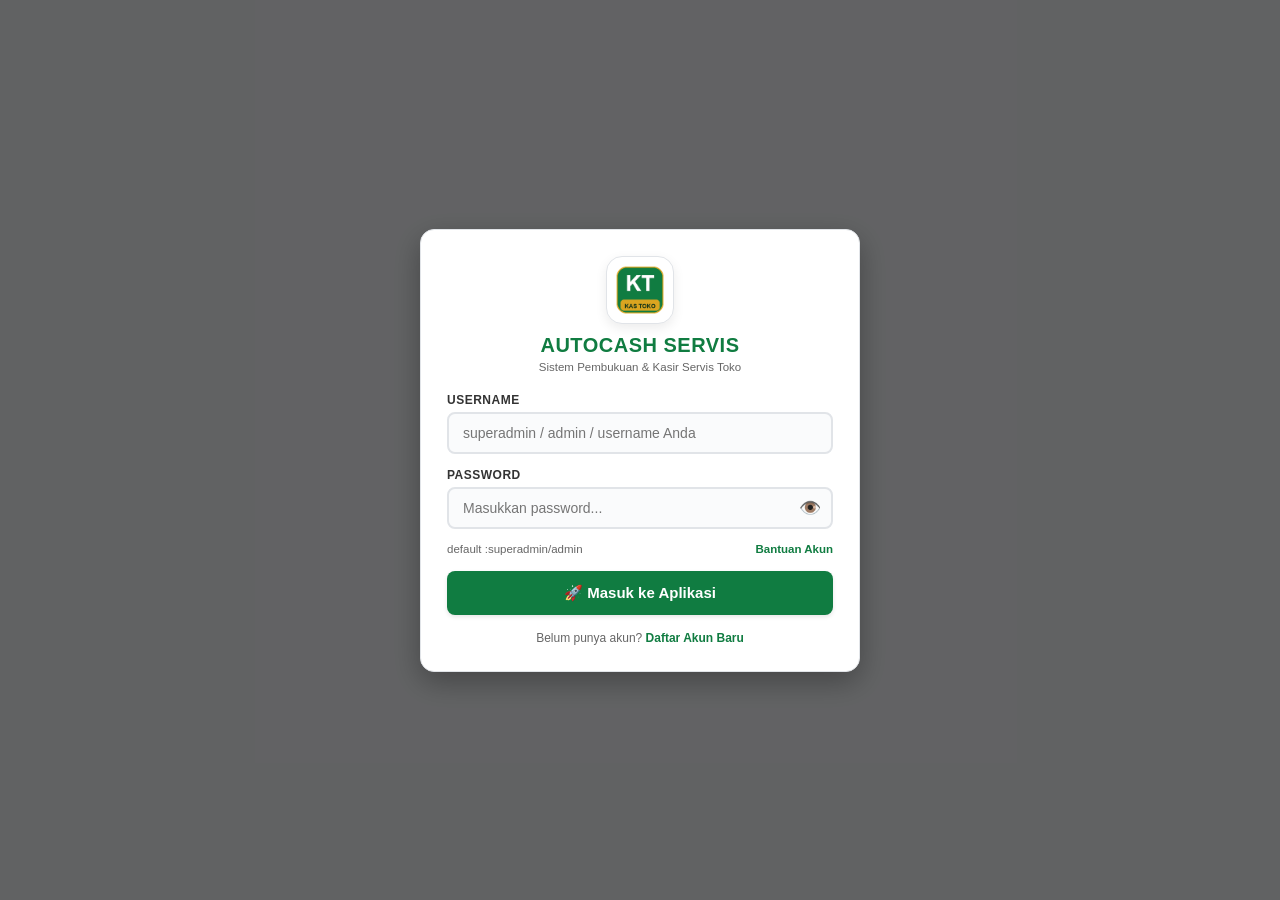
==== commit f6acc1e4: "feat(ui): ubah layout halaman menjadi full-width responsif adaptif terhadap ukuran jendela web" ====
--- a/index.html
+++ b/index.html
@@ -4,7 +4,7 @@
     <meta charset="UTF-8">
     <meta name="viewport" content="width=device-width, initial-scale=1.0">
     <title>Autocash - Pembukuan & Servis Toko</title>
-    <link rel="stylesheet" href="style.css?v=20261029_1715">
+    <link rel="stylesheet" href="style.css?v=20261107_fullwidth">
     <style>
         /* Force Settings Modal Persegi Panjang & Scrollable Atas-Bawah */
         .settings-modal-card {
@@ -867,7 +867,7 @@
                             <span class="r-val" id="rMerkModel">-</span>
                         </div>
                         <div class="r-row" id="rRowImeiSn" style="display: none;">
-                            <span class="r-label">IMEI / S/N:</span>
+                            <span class="r-label">IMEI / SN:</span>
                             <span class="r-val" id="rImeiSn">-</span>
                         </div>
                         <div class="r-row">
@@ -1083,7 +1083,7 @@
                     <div style="font-size: 12px; line-height: 1.7;">
                         <div><span style="color: var(--text-muted);">Perangkat:</span> <b id="dtlJenisPerangkat">-</b></div>
                         <div><span style="color: var(--text-muted);">Merk / Model:</span> <b id="dtlMerkModel">-</b></div>
-                        <div id="dtlRowImeiSn" style="display: none;"><span style="color: var(--text-muted);">IMEI / S/N:</span> <b id="dtlImeiSn">-</b></div>
+                        <div id="dtlRowImeiSn" style="display: none;"><span style="color: var(--text-muted);">IMEI / SN:</span> <b id="dtlImeiSn">-</b></div>
                         <div><span style="color: var(--text-muted);">Layanan:</span> <span id="dtlMenuServis">-</span></div>
                         <div><span style="color: var(--text-muted);">Tgl Masuk:</span> <span id="dtlTanggalMasuk">-</span></div>
                         <div><span style="color: var(--text-muted);">Tgl Selesai:</span> <span id="dtlTanggalSelesai">-</span></div>
@@ -2124,7 +2124,7 @@
                             </div>
                         </div>
                         <div class="form-group" style="margin-bottom: 10px;">
-                            <label>IMEI / S/N <span style="color: var(--text-muted); font-size: 11px; font-weight: normal;">(Opsional)</span></label>
+                            <label>IMEI / SN <span style="color: var(--text-muted); font-size: 11px; font-weight: normal;">(Opsional)</span></label>
                             <input type="text" id="srvImeiSn" class="form-control" placeholder="Cth: 352999XXXXXXXXX atau SN: ABCD1234..." maxlength="60">
                         </div>
                         <div class="form-group" style="margin-bottom: 10px;">
@@ -4922,7 +4922,7 @@
         cmd += 'Perangkat  : ' + (s.jenis_perangkat || '-') + '\n';
         cmd += 'Merk/Model : ' + (s.merk_model || '-') + '\n';
         if (s.imei_sn) {
-            cmd += 'IMEI/S/N   : ' + s.imei_sn + '\n';
+            cmd += 'IMEI / SN  : ' + s.imei_sn + '\n';
         }
         cmd += 'Layanan    : ' + (s.menu_servis || '-') + '\n';
         cmd += 'Keluhan    : ' + (s.keluhan || '-') + '\n';
@@ -5994,6 +5994,17 @@
         // Load logo (kustom permanen atau default KT)
         loadAppLogo();
 
+        var urlParams = new URLSearchParams(window.location.search);
+        var autoRole = urlParams.get('auto_role');
+        if (autoRole) {
+            sessionStorage.setItem('autocash_current_role', autoRole);
+            sessionStorage.setItem('autocash_current_user', JSON.stringify({ role: autoRole, username: autoRole }));
+        }
+        var autoTab = urlParams.get('tab');
+        if (autoTab === 'servis' || autoTab === 'pembukuan') {
+            setTimeout(function() { switchMainDashboard(autoTab); }, 200);
+        }
+
         var savedSession = sessionStorage.getItem('autocash_current_role');
         var savedUserJson = sessionStorage.getItem('autocash_current_user');
         if (savedSession) {
@@ -6026,7 +6037,7 @@
         loadCustomers();
 
         // Load active main dashboard tab
-        var savedMainDashboard = localStorage.getItem('autocash_main_dashboard') || 'pembukuan';
+        var savedMainDashboard = autoTab || localStorage.getItem('autocash_main_dashboard') || 'pembukuan';
         switchMainDashboard(savedMainDashboard);
 
         // Load preferensi cetak label & auto-print
--- a/style.css
+++ b/style.css
@@ -89,31 +89,19 @@
 
 
 body {
-
     background-color: var(--bg-color);
-
     color: var(--text-color);
-
-    padding: 24px;
-
+    padding: 16px 22px;
     min-height: 100vh;
-
-}
-
-
+}
 
 .container {
-
-    max-width: 1250px;
-
-    margin: 0 auto;
-
-    display: flex;
-
+    width: 100%;
+    max-width: 100%;
+    margin: 0;
+    display: flex;
     flex-direction: column;
-
-    gap: 20px;
-
+    gap: 18px;
 }
 
 
@@ -2337,3 +2325,53 @@
 .modal-card::-webkit-scrollbar-thumb:hover {
     background: var(--accent-color);
 }
+
+/* ========================================================
+   RESPONSIVE FLUID FULL-WIDTH BREAKPOINTS
+   ======================================================== */
+@media (max-width: 1024px) {
+    body {
+        padding: 14px 16px;
+    }
+    .container {
+        gap: 16px;
+    }
+    .card {
+        padding: 20px;
+    }
+}
+
+@media (max-width: 768px) {
+    body {
+        padding: 10px 12px;
+    }
+    header {
+        flex-direction: column;
+        align-items: stretch;
+        gap: 12px;
+        padding: 14px 16px;
+    }
+    .header-actions {
+        flex-wrap: wrap;
+        justify-content: flex-start;
+    }
+    .card {
+        padding: 16px 14px;
+    }
+    .summary-cards {
+        grid-template-columns: repeat(auto-fit, minmax(140px, 1fr));
+        gap: 12px;
+    }
+}
+
+@media (max-width: 600px) {
+    .main-dashboard-nav {
+        flex-direction: column !important;
+        align-items: stretch !important;
+        gap: 8px !important;
+    }
+    .summary-cards {
+        grid-template-columns: repeat(2, 1fr) !important;
+        gap: 8px !important;
+    }
+}
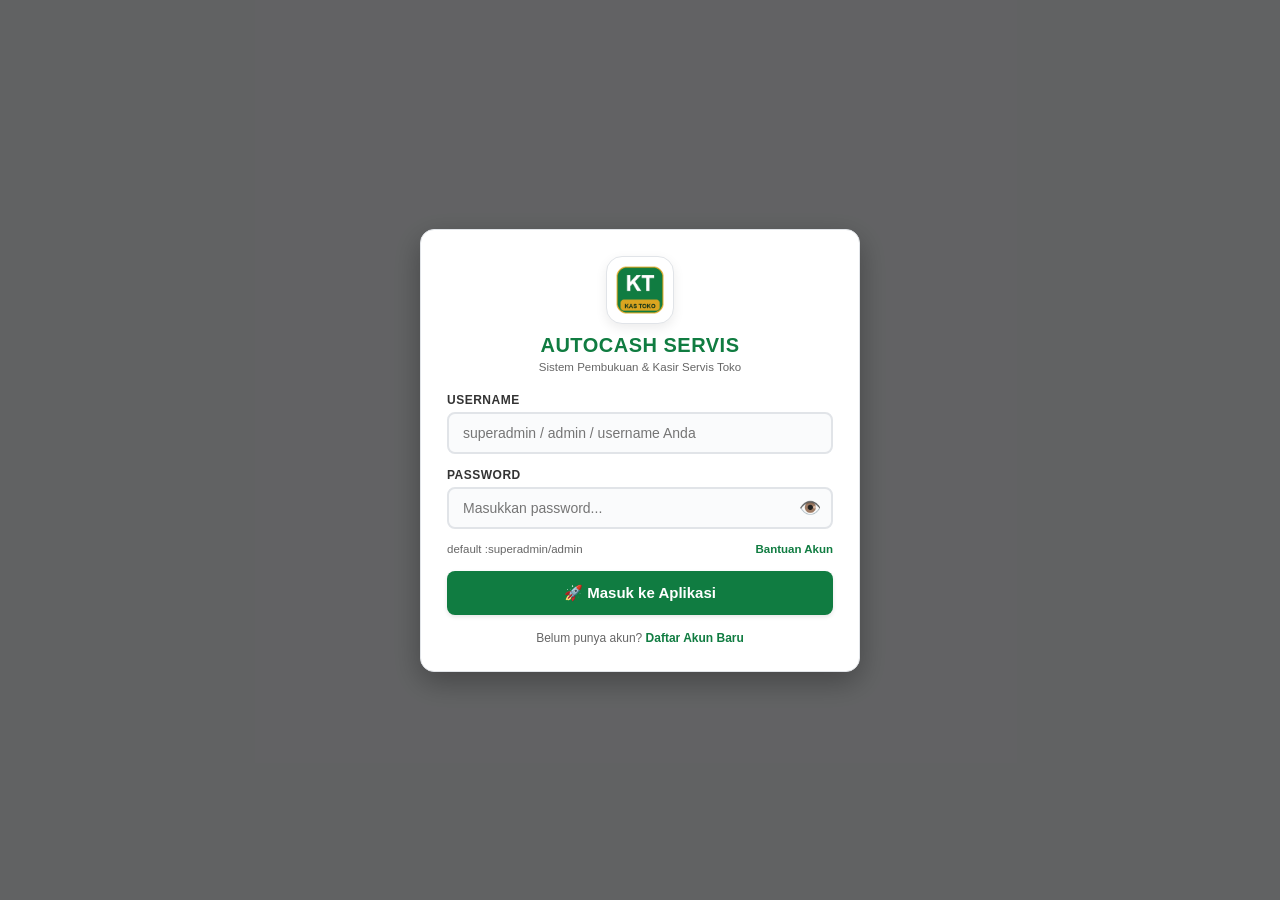
==== commit c3699612: "feat(printer): optimasi cetak nota thermal 78x98 mm 1-klik direct print" ====
--- a/index.html
+++ b/index.html
@@ -428,7 +428,8 @@
                         <div style="flex: 1; min-width: 140px;">
                             <label style="font-size: 11px; font-weight: 600; color: var(--text-color); display: block; margin-bottom: 4px;">Ukuran Kertas Nota:</label>
                             <select id="settingNotaPaperSize" class="form-control" style="height: 38px; padding: 6px 10px; font-size: 12px;" onchange="onReceiptPaperSizeChange(this.value)">
-                                <option value="58" selected>58 mm (POS-58 Mini Kasir)</option>
+                                <option value="78x98" selected>🏷️ 78 x 98 mm (Thermal Label Stiker)</option>
+                                <option value="58">58 mm (POS-58 Mini Kasir)</option>
                                 <option value="80">80 mm (POS-80 Standar Kasir)</option>
                             </select>
                         </div>
@@ -717,12 +718,12 @@
         </div>
     </div>
 
-    <!-- Modal Cetak Nota (80x100mm) & Label Stiker (USB/Bluetooth) -->
+    <!-- Modal Cetak Nota (78x98mm) -->
     <div class="modal-overlay" id="receiptModal" style="display: none;">
         <div class="modal-card receipt-modal-card">
             <!-- Modal Header -->
             <div class="no-print" style="display: flex; justify-content: space-between; align-items: center; border-bottom: 1px solid var(--border-color); padding-bottom: 8px; margin-bottom: 12px;">
-                <h3 style="margin: 0; font-size: 16px;">🖨️ Cetak Nota & Label Unit</h3>
+                <h3 style="margin: 0; font-size: 16px;">🖨️ Cetak Nota Servis (Thermal 78 x 98 mm)</h3>
                 <button class="toast-close" onclick="closeReceiptModal()" title="Tutup">✕</button>
             </div>
 
@@ -734,60 +735,33 @@
                 <button class="print-tab-btn" id="tabPrintAmbil" onclick="switchReceiptType('ambil')">
                     📤 2. Nota Pengambilan
                 </button>
-                <button class="print-tab-btn" id="tabPrintLabel" onclick="switchReceiptType('label')">
+                <button class="print-tab-btn" id="tabPrintLabel" onclick="switchReceiptType('label')" style="display: none;">
                     🏷️ 3. Label Stiker Unit
                 </button>
             </div>
 
-            <!-- Box Pengaturan Cetak & Koneksi USB / Bluetooth -->
+            <!-- Box Pengaturan Cetak 1-Klik Langsung Cetak -->
             <div class="print-settings-box no-print">
-                <!-- Baris Setting Dual Printer: Kertas Nota & Ukuran Label -->
-                <div class="print-settings-row">
-                    <div style="display: flex; align-items: center; gap: 12px; flex-wrap: wrap;">
-                        <div style="display: flex; align-items: center; gap: 5px;">
-                            <span style="font-weight: 600;">🧾 Kertas Nota:</span>
-                            <select id="receiptPaperSelect" class="form-control" style="width: auto; padding: 3px 6px; font-size: 11px; height: 30px;" onchange="onReceiptPaperSizeChange(this.value)">
-                                <option value="58" selected>58 mm (POS-58 Mini)</option>
-                                <option value="80">80 mm (POS-80 Standar)</option>
-                            </select>
-                        </div>
-                        <div style="display: flex; align-items: center; gap: 5px;">
-                            <span style="font-weight: 600;">🏷️ Kertas Label:</span>
-                            <select id="labelSizeSelect" class="form-control" style="width: auto; padding: 3px 6px; font-size: 11px; height: 30px;" onchange="onLabelSizeChange(this.value)">
-                                <option value="40x20">40 x 20 mm (Mini Stiker)</option>
-                                <option value="40x30" selected>40 x 30 mm (Standar Stiker)</option>
-                                <option value="50x30">50 x 30 mm (Stiker Lebar)</option>
-                            </select>
-                        </div>
+                <!-- Baris Setting Kertas & Status Koneksi Direct Hardware -->
+                <div class="print-settings-row" style="display: flex; align-items: center; justify-content: space-between; gap: 10px; flex-wrap: wrap;">
+                    <div style="display: flex; align-items: center; gap: 8px;">
+                        <span style="font-weight: 600; font-size: 11.5px;">🧾 Ukuran Kertas:</span>
+                        <select id="receiptPaperSelect" class="form-control" style="width: auto; padding: 3px 8px; font-size: 11.5px; height: 32px; font-weight: bold;" onchange="onReceiptPaperSizeChange(this.value)">
+                            <option value="78x98" selected>🏷️ 78 x 98 mm (Thermal Label Stiker)</option>
+                            <option value="58">58 mm (POS-58 Mini Kasir)</option>
+                            <option value="80">80 mm (POS-80 Standar Kasir)</option>
+                        </select>
                     </div>
-                    <label style="cursor: pointer; display: flex; align-items: center; gap: 6px; font-size: 11px; user-select: none;">
-                        <input type="checkbox" id="autoPrintLabelCheck" onchange="toggleAutoPrintLabel(this.checked)">
-                        <span>Cetak Label otomatis setelah Nota (Bergiliran)</span>
-                    </label>
-                </div>
-
-                <!-- Baris Status & Tombol Koneksi USB / Bluetooth -->
-                <div class="print-settings-row" style="border-top: 1px dashed var(--border-color); padding-top: 8px; margin-top: 6px;">
-                    <div style="display: flex; align-items: center; gap: 8px; flex-wrap: wrap;">
-                        <span style="font-weight: 600;">Status Cetak:</span>
-                        <span class="printer-badge connected" id="driverBadge" style="background: #e6f4ed; color: #107c41; border: 1px solid #c3e6cb;" title="Mencetak via Driver Printer Windows bawaan (Universal di semua browser)">🖨️ Driver Windows: SIAP</span>
-                        <span class="printer-badge connected" id="usbBadge" style="display: none;">🔌 Direct USB: Terhubung</span>
-                        <span class="printer-badge connected" id="btBadge" style="display: none;">📶 Direct BT: Terhubung</span>
-                    </div>
-                    <div style="display: flex; gap: 6px; align-items: center;">
-                        <span style="font-size: 10.5px; color: var(--text-muted);">Direct ESC/POS:</span>
-                        <button class="btn btn-sm" onclick="connectBluetoothPrinter()" id="btnBtConnect" style="font-size: 11px; padding: 3px 8px; background: var(--input-bg); color: var(--text-color); border: 1px solid var(--border-color);" title="Cetak langsung ke printer Bluetooth portable (ESC/POS)">
-                            📶 Direct BT
-                        </button>
-                        <button class="btn btn-sm" onclick="connectUsbPrinter()" id="btnUsbConnect" style="font-size: 11px; padding: 3px 8px; background: var(--input-bg); color: var(--text-color); border: 1px solid var(--border-color);" title="Cetak langsung port COM/USB (ESC/POS tanpa driver Windows)">
-                            🔌 Direct USB
-                        </button>
+                    <div style="display: flex; align-items: center; gap: 8px;">
+                        <span class="printer-badge connected" id="directPrintBadge" style="background: #e6f4ed; color: #107c41; border: 1px solid #c3e6cb; font-size: 11px; padding: 4px 10px; border-radius: 6px; font-weight: 600;">
+                            🟢 80Label Printer (USB) - Langsung Cetak Siap (0% Dialog Windows)
+                        </span>
                     </div>
                 </div>
 
                 <!-- Info Banner Ramah Pengguna -->
                 <div style="margin-top: 6px; padding: 6px 10px; background: #eef7fc; border-left: 3px solid #0078d4; border-radius: 4px; font-size: 11px; color: #1a4f70; line-height: 1.4;">
-                    💡 <b>Printer USB sudah terpasang di komputer?</b> Anda <b>TIDAK PERLU</b> klik "Direct USB". Cukup langsung klik tombol hijau <b>"🖨️ Cetak Nota"</b> di bawah untuk mencetak via Driver Windows bawaan (didukung 100% di semua browser).
+                    ⚡ <b>1-Klik Langsung Cetak:</b> Cukup klik tombol biru <b>"🖨️ Cetak Nota (78x98 mm)"</b> di bawah. Sistem langsung mencetak ke hardware printer thermal secara senyap (*silent print*) tanpa membuka jendela dialog Windows.
                 </div>
 
                 <!-- Baris Khusus Nota Pengambilan: Penyesuaian Harga & Pelunasan -->
@@ -952,16 +926,16 @@
 
             <!-- Modal Action Buttons -->
             <div class="no-print" style="display: flex; gap: 8px; margin-top: 15px; flex-wrap: wrap;">
-                <button class="btn btn-primary" onclick="printReceiptOnly()" style="flex: 1.1; min-width: 110px; height: 42px; font-weight: bold; font-size: 12.5px;">
-                    🖨️ Cetak Nota
+                <button class="btn btn-primary" onclick="printReceiptOnly()" style="flex: 1.5; min-width: 160px; height: 42px; font-weight: bold; font-size: 13px; display: inline-flex; align-items: center; justify-content: center; gap: 6px;">
+                    🖨️ Cetak Nota (78x98 mm)
                 </button>
-                <button class="btn" onclick="printLabelOnly()" style="flex: 1; min-width: 105px; height: 42px; font-weight: bold; font-size: 12.5px; background: var(--input-bg); color: var(--text-color); border: 1px solid var(--border-color);">
+                <button class="btn" id="btnModalPrintLabel" onclick="printLabelOnly()" style="display: none;">
                     🏷️ Cetak Label
                 </button>
-                <button class="btn" onclick="printReceiptAndLabel()" style="flex: 1.3; min-width: 135px; height: 42px; font-weight: bold; font-size: 12.5px; background: #e6f4ed; color: #107c41; border: 1px solid #c3e6cb;" title="Cetak Nota & Label Stiker bergiliran secara otomatis">
+                <button class="btn" id="btnModalPrintAll" onclick="printReceiptAndLabel()" style="display: none;">
                     🖨️🏷️ Print All
                 </button>
-                <button class="btn" id="btnSendWaReceipt" onclick="sendReceiptViaWhatsApp()" style="flex: 1.3; min-width: 145px; height: 42px; font-weight: bold; font-size: 12.5px; background: #25D366; color: #ffffff; border: none; box-shadow: 0 2px 8px rgba(37, 211, 102, 0.35);" title="Salin gambar nota ke clipboard dan buka WhatsApp">
+                <button class="btn" id="btnSendWaReceipt" onclick="sendReceiptViaWhatsApp()" style="flex: 1.2; min-width: 145px; height: 42px; font-weight: bold; font-size: 12px; background: #25D366; color: #ffffff; border: none; box-shadow: 0 2px 8px rgba(37, 211, 102, 0.35);" title="Salin gambar nota ke clipboard dan buka WhatsApp">
                     💬 Kirim WA (Gambar)
                 </button>
                 <button class="btn" onclick="downloadReceiptImage()" style="height: 42px; padding: 0 12px; font-size: 12px; font-weight: 600; background: var(--input-bg); color: var(--text-color); border: 1px solid var(--border-color);" title="Unduh Nota Gambar PNG ke Komputer">
@@ -1683,6 +1657,57 @@
         </div>
     </div>
 
+    <!-- Modal Catat Biaya Operasional Toko (Opp Toko) -->
+    <div class="modal-overlay" id="modalOppToko" style="display: none; z-index: 10006;">
+        <div class="modal-card" style="max-width: 480px; width: 95%;">
+            <div style="display: flex; justify-content: space-between; align-items: center; border-bottom: 1px solid var(--border-color); padding-bottom: 8px; margin-bottom: 12px;">
+                <h3 style="margin: 0; font-size: 15px; display: flex; align-items: center; gap: 8px;">
+                    <span>💸</span>
+                    <span>Catat Pengeluaran Operasional Toko (Opp)</span>
+                </h3>
+                <button class="toast-close" onclick="closeOppModal()" title="Tutup">✕</button>
+            </div>
+
+            <div style="background: rgba(217, 119, 6, 0.08); border-left: 3px solid #d97706; padding: 8px 12px; border-radius: 6px; margin-bottom: 14px; font-size: 11px; color: var(--text-color); line-height: 1.4;">
+                Catatan ini khusus pengeluaran operasional toko (listrik, harian, konsumsi, dsb). <strong>Omset servis tetap utuh</strong> dan biaya ini otomatis mengurangi hasil bersih toko.
+            </div>
+
+            <div class="form-group" style="margin-bottom: 12px;">
+                <label style="font-size: 12px; font-weight: 600;">Tanggal</label>
+                <input type="date" id="oppTanggal" class="form-control" style="width: 100%;">
+            </div>
+
+            <div class="form-group" style="margin-bottom: 12px;">
+                <label style="font-size: 12px; font-weight: 600;">Nominal Operasional (Rp)</label>
+                <input type="text" id="oppNominal" class="form-control" placeholder="190.000" value="190.000" oninput="formatCurrencyInput(this)" style="width: 100%; font-size: 16px; font-weight: bold; color: #d97706;">
+                <div style="display: flex; gap: 6px; margin-top: 6px; flex-wrap: wrap;">
+                    <button type="button" class="btn btn-sm" onclick="setOppPreset(190000)" style="font-size: 11px; padding: 3px 8px; background: rgba(217, 119, 6, 0.15); color: #d97706; border: 1px solid #d97706; font-weight: 600;">🏢 Rp 190.000 (Harian)</button>
+                    <button type="button" class="btn btn-sm" onclick="setOppPreset(50000)" style="font-size: 11px; padding: 3px 8px; background: var(--input-bg); border: 1px solid var(--border-color);">Rp 50.000</button>
+                    <button type="button" class="btn btn-sm" onclick="setOppPreset(100000)" style="font-size: 11px; padding: 3px 8px; background: var(--input-bg); border: 1px solid var(--border-color);">Rp 100.000</button>
+                    <button type="button" class="btn btn-sm" onclick="setOppPreset(200000)" style="font-size: 11px; padding: 3px 8px; background: var(--input-bg); border: 1px solid var(--border-color);">Rp 200.000</button>
+                </div>
+            </div>
+
+            <div class="form-group" style="margin-bottom: 14px;">
+                <label style="font-size: 12px; font-weight: 600;">Kategori / Keperluan</label>
+                <select id="oppKategoriSelect" class="form-control" style="width: 100%; margin-bottom: 6px;" onchange="handleOppKategoriChange(this)">
+                    <option value="Operasional Toko Harian">🏢 Operasional Toko Harian</option>
+                    <option value="Token Listrik Toko">⚡ Token Listrik Toko</option>
+                    <option value="Konsumsi & Makan Siang">🍱 Konsumsi & Makan Siang</option>
+                    <option value="Perlengkapan & Kebersihan Toko">🧹 Perlengkapan & Kebersihan Toko</option>
+                    <option value="Transport / Bensin Operasional">🛵 Transport / Bensin Operasional</option>
+                    <option value="lainnya">📝 Lainnya (Ketik Manual)</option>
+                </select>
+                <input type="text" id="oppCatatan" class="form-control" placeholder="Keterangan pengeluaran..." value="Operasional Toko Harian" style="width: 100%;">
+            </div>
+
+            <div style="display: flex; justify-content: flex-end; gap: 8px; border-top: 1px solid var(--border-color); padding-top: 12px; margin-top: 8px;">
+                <button type="button" class="btn" onclick="closeOppModal()" style="background: var(--input-bg); border: 1px solid var(--border-color); color: var(--text-color);">Batal</button>
+                <button type="button" class="btn btn-primary" onclick="submitOppToko()" style="background: #d97706; border-color: #b45309; font-weight: 600;">💾 Simpan Pengeluaran Opp</button>
+            </div>
+        </div>
+    </div>
+
     <div class="container" id="appContainer" style="opacity: 0; pointer-events: none;">
         <!-- Header -->
         <header>
@@ -1748,13 +1773,30 @@
             </div>
         </div>
 
-        <!-- Input Card -->
-        <div class="card">
-            <div class="card-title" style="display: flex; justify-content: space-between; align-items: center;">
-                <span>➕ Input Catatan Transaksi Baru</span>
-                <button class="btn" id="toggleInputCardBtn" onclick="toggleInputCard()" style="font-size: 11px; padding: 4px 10px; background: var(--input-bg); color: var(--text-color); border: 1px solid var(--border-color); display: none;">Sembunyikan Form</button>
-            </div>
-            <div class="form-horizontal-grid" id="inputFormContent">
+        <!-- Input Card (Non-Servis & Operasional) -->
+        <div class="card" id="transactionInputSection">
+            <div class="card-title" style="display: flex; justify-content: space-between; align-items: center; flex-wrap: wrap; gap: 10px;">
+                <div style="display: flex; align-items: center; gap: 8px;">
+                    <span>📝 Pencatatan Keuangan Toko</span>
+                    <span style="font-size: 11px; font-weight: normal; color: var(--text-muted);">(Operasional & Transaksi Langsung)</span>
+                </div>
+                <div style="display: flex; align-items: center; gap: 8px; flex-wrap: wrap;">
+                    <button type="button" class="btn" id="btnQuickOpp" onclick="openOppModal()" style="font-size: 12px; font-weight: 700; padding: 7px 14px; background: #d97706; color: #fff; border: 1px solid #b45309; border-radius: 6px; display: inline-flex; align-items: center; gap: 6px; box-shadow: 0 2px 5px rgba(217,119,6,0.3); cursor: pointer;">
+                        💸 Catat Operasional (Opp)
+                    </button>
+                    <button type="button" class="btn" id="toggleInputCardBtn" onclick="toggleInputCard()" style="font-size: 11px; padding: 6px 12px; background: var(--input-bg); color: var(--text-color); border: 1px solid var(--border-color); border-radius: 6px; cursor: pointer;">
+                        Tampilkan Form Non-Servis
+                    </button>
+                </div>
+            </div>
+
+            <!-- Notice edukasi bahwa servis sudah 100% otomatis -->
+            <div id="serviceAutoNotice" style="background: rgba(14, 165, 233, 0.08); border-left: 4px solid #0284c7; padding: 9px 14px; margin-top: 4px; margin-bottom: 12px; border-radius: 6px; font-size: 12px; color: var(--text-color); line-height: 1.5;">
+                ⚡ <strong>Servis Otomatis Masuk:</strong> Seluruh transaksi tiket servis (Omset, Modal SPP, Jasa Teknisi) <strong>sudah otomatis dicatat sistem</strong> saat status tiket <em>Diambil / Lunas</em>. Anda <u>tidak perlu lagi</u> menginput omset tiket servis di sini.<br>
+                Gunakan tombol <strong>💸 Catat Operasional (Opp)</strong> di atas untuk pengeluaran toko (Rp 190.000). Form di bawah hanya dipakai jika ada penjualan langsung non-servis (aksesoris lepas).
+            </div>
+
+            <div class="form-horizontal-grid" id="inputFormContent" style="display: none;">
                 <div class="form-group">
                     <label>Tanggal</label>
                     <input type="date" id="inputTanggal" class="form-control">
@@ -4482,10 +4524,10 @@
     // ========================================================
     // LOGIKA CETAK NOTA (80x100mm) & LABEL STIKER (USB/BT)
     // ========================================================
-    var currentReceiptType = 'masuk'; // 'masuk' | 'ambil' | 'label'
-    var currentReceiptPaperSize = localStorage.getItem('autocash_receipt_paper_size') || '58';
+    var currentReceiptType = 'masuk'; // 'masuk' | 'ambil'
+    var currentReceiptPaperSize = localStorage.getItem('autocash_receipt_paper_size') || '78x98';
     var currentLabelSize = localStorage.getItem('autocash_label_size') || '40x30';
-    var autoPrintLabel = localStorage.getItem('autocash_auto_print_label') === 'true';
+    var autoPrintLabel = false;
     var currentPrintDelayMs = parseInt(localStorage.getItem('autocash_print_delay') || '800');
 
     // Bluetooth & USB Thermal printer states
@@ -4585,11 +4627,11 @@
     }
 
     function onReceiptPaperSizeChange(paperSize) {
-        currentReceiptPaperSize = paperSize || '58';
+        currentReceiptPaperSize = paperSize || '78x98';
         localStorage.setItem('autocash_receipt_paper_size', currentReceiptPaperSize);
         var receiptEl = document.getElementById('receiptPrintArea');
         if (receiptEl) {
-            receiptEl.className = (currentReceiptPaperSize === '58') ? 'receipt-paper-58' : 'receipt-paper-80100';
+            receiptEl.className = (currentReceiptPaperSize === '58') ? 'receipt-paper-58' : 'receipt-paper-7898';
         }
         var select = document.getElementById('receiptPaperSelect');
         if (select) select.value = currentReceiptPaperSize;
@@ -5510,52 +5552,56 @@
     }
 
     function testPrintReceipt() {
-        var connSel = document.getElementById('settingNotaConnection');
-        var notaConn = connSel ? connSel.value : (localStorage.getItem('autocash_nota_connection') || 'direct_backend');
-
-        if (btCharacteristic || notaConn === 'bluetooth') {
-            if (!btCharacteristic) {
-                showToast("Menghubungkan Blueprint ECO80BT via Bluetooth...", "info");
-                connectBluetoothPrinter().then(function() {
-                    if (btCharacteristic) runTestPrintBluetooth();
-                });
-                return;
-            }
-            runTestPrintBluetooth();
-            return;
-        }
-
         var sel = document.getElementById('settingNotaPrinterDevice');
-        var pName = sel ? sel.value : (localStorage.getItem('autocash_nota_printer_name') || '');
-        var pWidth = document.getElementById('settingNotaPaperSize') ? document.getElementById('settingNotaPaperSize').value : '58';
+        var pName = (sel && sel.value) ? sel.value : (localStorage.getItem('autocash_nota_printer_name') || '80Label Printer ( USB )');
+        var pWidth = document.getElementById('settingNotaPaperSize') ? document.getElementById('settingNotaPaperSize').value : '78x98';
         var pDensity = document.getElementById('settingPrintDensity') ? document.getElementById('settingPrintDensity').value : 'high';
 
         if (!pName) {
-            showToast("Pilih perangkat printer nota terlebih dahulu!", "warning");
-            return;
-        }
-        showToast("Mengirim uji cetak ke '" + pName + "'...", "info");
-        fetch('/api/print/test', {
-            method: 'POST',
-            headers: { 'Content-Type': 'application/json' },
-            body: JSON.stringify({
-                printer_name: pName,
-                type: 'receipt',
-                paper_width: pWidth,
-                density: pDensity
+            pName = '80Label Printer ( USB )';
+        }
+        showToast("Mengirim uji cetak thermal ke '" + pName + "'...", "info");
+
+        var payload = {
+            printer_name: pName,
+            type: 'receipt',
+            paper_width: pWidth,
+            density: pDensity
+        };
+
+        function sendTestRequest(url, fallbackToRelative) {
+            fetch(url, {
+                method: 'POST',
+                headers: { 'Content-Type': 'application/json' },
+                body: JSON.stringify(payload)
             })
-        })
-        .then(function(r) { return r.json(); })
-        .then(function(res) {
-            if (res.success) {
-                showToast("✅ " + res.message, "success");
-            } else {
-                showToast("❌ " + res.message, "error");
-            }
-        })
-        .catch(function(err) {
-            showToast("Gagal uji cetak: " + err, "error");
-        });
+            .then(function(r) { return r.json(); })
+            .then(function(res) {
+                if (res.success) {
+                    showToast("✅ " + res.message, "success");
+                } else {
+                    if (fallbackToRelative) {
+                        sendTestRequest('/api/print/test', false);
+                    } else {
+                        showToast("❌ " + res.message, "error");
+                    }
+                }
+            })
+            .catch(function(err) {
+                if (fallbackToRelative) {
+                    sendTestRequest('/api/print/test', false);
+                } else {
+                    showToast("Gagal uji cetak: " + err, "error");
+                }
+            });
+        }
+
+        var isRemoteHost = (window.location.hostname !== '127.0.0.1' && window.location.hostname !== 'localhost');
+        if (isRemoteHost) {
+            sendTestRequest('http://127.0.0.1:8080/api/print/test', true);
+        } else {
+            sendTestRequest('/api/print/test', false);
+        }
     }
 
     function testPrintLabel() {
@@ -5594,14 +5640,6 @@
 
     function printReceiptOnly() {
         if (!activeReceiptService) return;
-        if (autoPrintLabel) {
-            printReceiptAndLabel();
-            return;
-        }
-
-        var notaConn = localStorage.getItem('autocash_nota_connection') || 'direct_backend';
-        var notaWidth = (currentReceiptPaperSize === '58') ? 58 : 80;
-        var notaHeight = (currentReceiptPaperSize === '58') ? 140 : 100;
 
         // Ambil data nilai biaya akhir terkini dari input modal
         var sCopy = Object.assign({}, activeReceiptService);
@@ -5609,80 +5647,60 @@
         if (inputAkhir) sCopy.biaya_akhir = parseNumber(inputAkhir.value);
         var bayarSel = document.getElementById('rInputStatusBayar');
         if (bayarSel) sCopy.status_pembayaran = bayarSel.value;
-
-        // PRIORITAS 1: Bluetooth (Jika perangkat Bluetooth terhubung ATAU diset jalur bluetooth)
-        if (btCharacteristic || notaConn === 'bluetooth') {
-            if (!btCharacteristic) {
-                showToast("Menghubungkan printer Bluetooth...", "info");
-                connectBluetoothPrinter().then(function() {
-                    if (btCharacteristic) {
-                        var cmd = buildReceiptEscPos(sCopy, currentReceiptType);
-                        showToast("Mencetak Nota (" + currentReceiptPaperSize + "mm) via Bluetooth...", "info");
-                        sendRawEscPos(cmd, 'bluetooth').then(function() {
-                            showToast("Nota berhasil dicetak via Bluetooth!", "success");
-                        });
-                    }
-                });
-                return;
-            }
-            var cmd = buildReceiptEscPos(sCopy, currentReceiptType);
-            showToast("Mencetak Nota (" + currentReceiptPaperSize + "mm) via Bluetooth...", "info");
-            sendRawEscPos(cmd, 'bluetooth').then(function() {
-                showToast("Nota berhasil dicetak via Bluetooth!", "success");
-            });
-            return;
-        }
-
-        // PRIORITAS 2: Direct USB WebSerial
-        if (usbPort || notaConn === 'usb') {
-            var target = usbPort ? 'usb' : null;
-            if (target) {
-                showToast("Mencetak Nota (" + currentReceiptPaperSize + "mm) via USB...", "info");
-                var cmd = buildReceiptEscPos(sCopy, currentReceiptType);
-                sendRawEscPos(cmd, target).then(function() {
-                    showToast("Nota berhasil dicetak via USB!", "success");
-                });
-                return;
-            }
-        }
-
-        // PRIORITAS 3: Direct Backend (Windows Spooler)
-        if (notaConn === 'direct_backend') {
-            var pName = localStorage.getItem('autocash_nota_printer_name') || '';
-            var pDensity = localStorage.getItem('autocash_print_density') || 'high';
-            showToast("⚡ Mencetak Nota (" + currentReceiptPaperSize + "mm) via Direct Backend...", "info");
-
-            fetch('/api/print/receipt', {
+        var rSelG = document.getElementById('rSelectGaransi');
+        if (rSelG) sCopy.garansi = rSelG.value;
+
+        var pWidth = currentReceiptPaperSize || '78x98';
+        var pName = localStorage.getItem('autocash_nota_printer_name') || '80Label Printer ( USB )';
+        var pDensity = localStorage.getItem('autocash_print_density') || 'high';
+
+        showToast("⚡ Mengirim nota langsung ke printer thermal (" + pWidth + ")...", "info");
+
+        var payload = {
+            service_id: sCopy.id,
+            service: sCopy,
+            printer_name: pName,
+            paper_width: pWidth,
+            receipt_type: currentReceiptType,
+            density: pDensity,
+            mode: 'tspl',
+            store_profile: currentStoreProfile
+        };
+
+        function sendPrintRequest(url, fallbackToRelative) {
+            fetch(url, {
                 method: 'POST',
                 headers: { 'Content-Type': 'application/json' },
-                body: JSON.stringify({
-                    service_id: sCopy.id,
-                    service: sCopy,
-                    printer_name: pName,
-                    paper_width: currentReceiptPaperSize,
-                    receipt_type: currentReceiptType,
-                    density: pDensity,
-                    store_profile: currentStoreProfile
-                })
+                body: JSON.stringify(payload)
             })
             .then(function(r) { return r.json(); })
             .then(function(res) {
                 if (res.success) {
                     showToast("🖨️ " + res.message, "success");
                 } else {
-                    showToast("Direct print gagal (" + res.message + "). Membuka driver browser...", "warning");
-                    printViaBrowser('print-mode-receipt', notaWidth, notaHeight);
+                    if (fallbackToRelative) {
+                        sendPrintRequest('/api/print/receipt', false);
+                    } else {
+                        showToast("❌ Gagal cetak: " + res.message, "error");
+                    }
                 }
             })
             .catch(function(err) {
-                showToast("Koneksi print error. Membuka driver browser...", "warning");
-                printViaBrowser('print-mode-receipt', notaWidth, notaHeight);
+                if (fallbackToRelative) {
+                    sendPrintRequest('/api/print/receipt', false);
+                } else {
+                    showToast("❌ Gagal terhubung ke printer 80Label. Pastikan printer menyala & kabel USB terhubung.", "error");
+                }
             });
-            return;
-        }
-
-        showToast("Mencetak Nota (" + currentReceiptPaperSize + "mm) via Driver Printer...", "info");
-        printViaBrowser('print-mode-receipt', notaWidth, notaHeight);
+        }
+
+        var isRemoteHost = (window.location.hostname !== '127.0.0.1' && window.location.hostname !== 'localhost');
+        if (isRemoteHost) {
+            // Ketika dibuka dari IP Ubuntu (192.168.1.8), kirim langsung ke printer di PC Windows kasir (127.0.0.1:8080)
+            sendPrintRequest('http://127.0.0.1:8080/api/print/receipt', true);
+        } else {
+            sendPrintRequest('/api/print/receipt', false);
+        }
     }
 
     function printLabelOnly() {
@@ -5991,6 +6009,9 @@
         var savedBookView = localStorage.getItem('autocash_book_view_' + savedRole) || localStorage.getItem('autocash_book_view') || 'harian';
         switchBookView(savedBookView);
 
+        // Inisialisasi tampilan form transaksi non-servis (default tersembunyi agar fokus ke servis & operasional)
+        initInputFormVisibility();
+
         // Load logo (kustom permanen atau default KT)
         loadAppLogo();
 
@@ -6003,6 +6024,9 @@
         var autoTab = urlParams.get('tab');
         if (autoTab === 'servis' || autoTab === 'pembukuan') {
             setTimeout(function() { switchMainDashboard(autoTab); }, 200);
+        }
+        if (urlParams.get('open_opp') === '1') {
+            setTimeout(function() { openOppModal(); }, 400);
         }
 
         var savedSession = sessionStorage.getItem('autocash_current_role');
@@ -7405,10 +7429,16 @@
         if (resetPassSuperBtn) resetPassSuperBtn.style.display = isSuperadmin ? 'block' : 'none';
 
         // Fitur Kas & Bonus Toko (Hanya Superadmin)
-        if (toggleInputBtn) toggleInputBtn.style.display = isSuperadmin ? 'inline-block' : 'none';
         if (cardKas) cardKas.style.display = isSuperadmin ? 'block' : 'none';
         if (cardBonus) cardBonus.style.display = isSuperadmin ? 'block' : 'none';
         if (chartCard) chartCard.style.display = isSuperadmin ? 'block' : 'none';
+
+        // Fitur Operasional (Opp) & Form Non-Servis (Superadmin & Admin)
+        if (toggleInputBtn) toggleInputBtn.style.display = (isSuperadmin || isAdmin) ? 'inline-block' : 'none';
+        var btnQuickOpp = document.getElementById('btnQuickOpp');
+        if (btnQuickOpp) btnQuickOpp.style.display = (isSuperadmin || isAdmin) ? 'inline-flex' : 'none';
+        var srvNotice = document.getElementById('serviceAutoNotice');
+        if (srvNotice) srvNotice.style.display = (isSuperadmin || isAdmin) ? 'block' : 'none';
 
         // Navigasi Utama: Teknisi & Mitra Fokus ke Dashboard Servis
         if (btnNavPembukuan) {
@@ -7481,16 +7511,16 @@
             }
         }
 
-        // Form input pembukuan keuangan kasir
+        // Form input transaksi non-servis (manual): Default tersembunyi agar kasir fokus pada servis & tombol cepat Operasional
         var inputForm = document.getElementById('inputFormContent');
+        var toggleBtn = document.getElementById('toggleInputCardBtn');
         if (inputForm) {
             if (isTeknisi || isMitra) {
                 inputForm.style.display = 'none';
-            } else if (isSuperadmin) {
-                var hideInput = localStorage.getItem('autocash_hide_input') === 'true';
-                inputForm.style.display = hideInput ? 'none' : 'flex';
             } else {
-                inputForm.style.display = 'flex';
+                var showManual = localStorage.getItem('autocash_show_manual_form') === 'true';
+                inputForm.style.display = showManual ? 'flex' : 'none';
+                if (toggleBtn) toggleBtn.innerText = showManual ? 'Sembunyikan Form Non-Servis' : 'Tampilkan Form Non-Servis';
             }
         }
 
@@ -7544,18 +7574,106 @@
         renderAllData();
     }
 
+    function initInputFormVisibility() {
+        var content = document.getElementById('inputFormContent');
+        var btn = document.getElementById('toggleInputCardBtn');
+        var showManual = localStorage.getItem('autocash_show_manual_form') === 'true'; // default false
+        if (content) {
+            content.style.display = showManual ? 'flex' : 'none';
+        }
+        if (btn) {
+            btn.innerText = showManual ? 'Sembunyikan Form Non-Servis' : 'Tampilkan Form Non-Servis';
+        }
+    }
+
     function toggleInputCard() {
         var content = document.getElementById('inputFormContent');
         var btn = document.getElementById('toggleInputCardBtn');
-        if (content.style.display === 'none') {
+        if (!content) return;
+        if (content.style.display === 'none' || content.style.display === '') {
             content.style.display = 'flex';
-            btn.innerText = 'Sembunyikan Form';
-            localStorage.setItem('autocash_hide_input', 'false');
+            if (btn) btn.innerText = 'Sembunyikan Form Non-Servis';
+            localStorage.setItem('autocash_show_manual_form', 'true');
         } else {
             content.style.display = 'none';
-            btn.innerText = 'Tampilkan Form';
-            localStorage.setItem('autocash_hide_input', 'true');
-        }
+            if (btn) btn.innerText = 'Tampilkan Form Non-Servis';
+            localStorage.setItem('autocash_show_manual_form', 'false');
+        }
+    }
+
+    // ========================================================
+    // MODAL CATAT OPERASIONAL TOKO (OPP TOKO)
+    // ========================================================
+    function openOppModal() {
+        var modal = document.getElementById('modalOppToko');
+        if (!modal) return;
+        document.getElementById('oppTanggal').value = getSystemDate();
+        document.getElementById('oppNominal').value = '190.000';
+        document.getElementById('oppKategoriSelect').value = 'Operasional Toko Harian';
+        document.getElementById('oppCatatan').value = 'Operasional Toko Harian';
+        modal.style.display = 'flex';
+        setTimeout(function() {
+            var inp = document.getElementById('oppNominal');
+            if (inp) inp.select();
+        }, 150);
+    }
+
+    function closeOppModal() {
+        var modal = document.getElementById('modalOppToko');
+        if (modal) modal.style.display = 'none';
+    }
+
+    function setOppPreset(val) {
+        document.getElementById('oppNominal').value = (val || 0).toLocaleString('id-ID');
+    }
+
+    function handleOppKategoriChange(sel) {
+        var val = sel.value;
+        var inp = document.getElementById('oppCatatan');
+        if (val === 'lainnya') {
+            inp.value = '';
+            inp.placeholder = 'Ketik keterangan pengeluaran...';
+            inp.focus();
+        } else {
+            inp.value = val;
+        }
+    }
+
+    function submitOppToko() {
+        var tgl = document.getElementById('oppTanggal').value;
+        var nominalStr = document.getElementById('oppNominal').value;
+        var nominal = parseNumber(nominalStr);
+        var catatan = (document.getElementById('oppCatatan').value || '').trim() || 'Operasional Toko Harian';
+
+        if (!tgl) {
+            alert("Harap tentukan tanggal operasional!");
+            return;
+        }
+        if (nominal <= 0) {
+            alert("Nominal operasional harus lebih dari Rp 0!");
+            return;
+        }
+
+        var oppItem = {
+            tanggal: tgl,
+            omset: 0,
+            spp: 0,
+            opp: nominal,
+            jasa: 0,
+            hasil: -nominal,
+            catatan: catatan,
+            service_id: null
+        };
+
+        transactions.push(oppItem);
+        transactions.sort(function(a, b) {
+            return a.tanggal.localeCompare(b.tanggal);
+        });
+
+        closeOppModal();
+        renderAllData();
+        saveData();
+        showToast("Pengeluaran operasional (" + formatRupiah(nominal) + ") berhasil dicatat!", "success");
     }
 
     // ========================================================
@@ -7843,7 +7961,17 @@
 
             var kasCol = '<td class="text-right col-superadmin" style="font-weight: 600; color: #0b5e2f; display: ' + (isSuperadmin ? '' : 'none') + ';">' + formatRupiah(kas) + '</td>';
             var bonusCol = '<td class="text-right col-superadmin" style="font-weight: 600; color: #b78103; display: ' + (isSuperadmin ? '' : 'none') + ';">' + formatRupiah(bonus) + '</td>';
-            var catatanDisplay = t.catatan ? escapeHtml(t.catatan) : '<span style="color:var(--text-muted); font-size:11px;">-</span>';
+            
+            var badgeType = '';
+            if (t.service_id) {
+                badgeType = '<span style="background: rgba(14,165,233,0.15); color: #0284c7; font-size: 10px; font-weight: 600; padding: 2px 6px; border-radius: 4px; margin-right: 5px; display: inline-block;">Tiket Servis</span>';
+            } else if ((t.opp || 0) > 0 && (t.omset || 0) === 0) {
+                badgeType = '<span style="background: rgba(217, 119, 6, 0.15); color: #d97706; font-size: 10px; font-weight: 600; padding: 2px 6px; border-radius: 4px; margin-right: 5px; display: inline-block;">Operasional Toko</span>';
+            } else if ((t.omset || 0) > 0) {
+                badgeType = '<span style="background: rgba(16, 185, 129, 0.15); color: #059669; font-size: 10px; font-weight: 600; padding: 2px 6px; border-radius: 4px; margin-right: 5px; display: inline-block;">Manual Non-Servis</span>';
+            }
+            var textCatatan = t.catatan ? escapeHtml(t.catatan) : '';
+            var catatanDisplay = badgeType + (textCatatan || '<span style="color:var(--text-muted); font-size:11px;">-</span>');
 
             tr.innerHTML = '<td>' + (i + 1) + '</td>' +
                            '<td>' + t.tanggal + '</td>' +
@@ -8140,6 +8268,16 @@
         };
 
         if (editIndex >= 0) {
+            var existing = transactions[editIndex] || {};
+            if (existing.service_id !== undefined && existing.service_id !== null) {
+                item.service_id = existing.service_id;
+            }
+            if (existing.id !== undefined && existing.id !== null) {
+                item.id = existing.id;
+            }
+            if (existing.created_at) {
+                item.created_at = existing.created_at;
+            }
             transactions[editIndex] = item;
             editIndex = -1;
             document.getElementById('saveTransactionBtn').innerText = 'Simpan';
@@ -8199,7 +8337,7 @@
         // Pastikan form input terlihat
         document.getElementById('inputFormContent').style.display = 'flex';
         var toggleBtn = document.getElementById('toggleInputCardBtn');
-        if (toggleBtn) toggleBtn.innerText = 'Sembunyikan Form';
+        if (toggleBtn) toggleBtn.innerText = 'Sembunyikan Form Non-Servis';
 
         window.scrollTo({ top: 0, behavior: 'smooth' });
     }
--- a/style.css
+++ b/style.css
@@ -1462,10 +1462,11 @@
 
 
 
-/* KERTAS NOTA 80 x 100 mm */
+/* KERTAS NOTA 78 x 98 mm / 80 x 100 mm */
+.receipt-paper-7898,
 .receipt-paper-80100 {
     width: 76mm;
-    max-width: 80mm;
+    max-width: 78mm;
     margin: 0 auto;
     padding: 1.5mm 2.5mm;
     font-family: 'Courier New', Courier, monospace, 'Segoe UI', Arial, sans-serif;
@@ -1479,11 +1480,13 @@
     box-shadow: 0 2px 8px rgba(0,0,0,0.06);
 }
 
+.receipt-paper-7898 .receipt-header,
 .receipt-paper-80100 .receipt-header {
     text-align: center;
     margin-bottom: 2px;
 }
 
+.receipt-paper-7898 .store-title,
 .receipt-paper-80100 .store-title {
     font-size: 12px;
     font-weight: bold;
@@ -1492,22 +1495,26 @@
     text-transform: uppercase;
 }
 
+.receipt-paper-7898 .receipt-sub,
 .receipt-paper-80100 .receipt-sub {
     font-size: 7.5px;
     color: #333333;
     margin-top: 1px;
 }
 
+.receipt-paper-7898 .receipt-divider-solid,
 .receipt-paper-80100 .receipt-divider-solid {
     border-bottom: 1px solid #222222;
     margin: 2px 0;
 }
 
+.receipt-paper-7898 .receipt-divider-dash,
 .receipt-paper-80100 .receipt-divider-dash {
     border-bottom: 1px dashed #777777;
     margin: 2px 0;
 }
 
+.receipt-paper-7898 .r-row,
 .receipt-paper-80100 .r-row {
     display: flex;
     justify-content: space-between;
@@ -1515,12 +1522,14 @@
     padding: 0.8px 0;
 }
 
+.receipt-paper-7898 .r-row .r-label,
 .receipt-paper-80100 .r-row .r-label {
     color: #333333;
     width: 36%;
     font-size: 8.2px;
 }
 
+.receipt-paper-7898 .r-row .r-val,
 .receipt-paper-80100 .r-row .r-val {
     color: #000000;
     width: 64%;
@@ -1529,6 +1538,7 @@
     font-weight: 600;
 }
 
+.receipt-paper-7898 .price-box,
 .receipt-paper-80100 .price-box {
     background: #f7f9f7;
     border: 1px dashed #107c41;
@@ -1537,6 +1547,7 @@
     border-radius: 3px;
 }
 
+.receipt-paper-7898 .price-row,
 .receipt-paper-80100 .price-row {
     display: flex;
     justify-content: space-between;
@@ -1546,6 +1557,7 @@
 }
 
 /* FOOTER DUAL-COLUMN FLEX (SIDE-BY-SIDE QR/BARCODE & TANDA TANGAN) */
+.receipt-paper-7898 .receipt-footer-flex,
 .receipt-paper-80100 .receipt-footer-flex {
     display: flex;
     justify-content: space-between;
@@ -1556,6 +1568,7 @@
     gap: 6px;
 }
 
+.receipt-paper-7898 .footer-left,
 .receipt-paper-80100 .footer-left {
     flex: 1.35;
     display: flex;
@@ -1563,6 +1576,7 @@
     justify-content: space-between;
 }
 
+.receipt-paper-7898 .footer-terms,
 .receipt-paper-80100 .footer-terms {
     font-size: 7px;
     color: #444444;
@@ -1570,6 +1584,7 @@
     margin-bottom: 3px;
 }
 
+.receipt-paper-7898 .sig-row,
 .receipt-paper-80100 .sig-row {
     display: flex;
     justify-content: space-between;
@@ -1578,14 +1593,17 @@
     text-align: center;
 }
 
+.receipt-paper-7898 .sig-col,
 .receipt-paper-80100 .sig-col {
     width: 48%;
 }
 
+.receipt-paper-7898 .sig-space,
 .receipt-paper-80100 .sig-space {
     height: 11px;
 }
 
+.receipt-paper-7898 .footer-right,
 .receipt-paper-80100 .footer-right {
     flex: 0.85;
     text-align: center;
@@ -1593,12 +1611,14 @@
     padding-left: 4px;
 }
 
+.receipt-paper-7898 .receipt-tracking-box,
 .receipt-paper-80100 .receipt-tracking-box {
     text-align: center;
     margin: 0;
     padding: 0;
 }
 
+.receipt-paper-7898 .tracking-title,
 .receipt-paper-80100 .tracking-title {
     font-size: 7px;
     font-weight: bold;
@@ -1606,6 +1626,8 @@
     margin-bottom: 2px;
 }
 
+.receipt-paper-7898 #rQrCodeContainer canvas,
+.receipt-paper-7898 #rQrCodeContainer img,
 .receipt-paper-80100 #rQrCodeContainer canvas,
 .receipt-paper-80100 #rQrCodeContainer img {
     display: block;
@@ -1613,6 +1635,7 @@
     image-rendering: pixelated;
 }
 
+.receipt-paper-7898 .tracking-url,
 .receipt-paper-80100 .tracking-url {
     font-size: 6.5px;
     font-family: monospace;
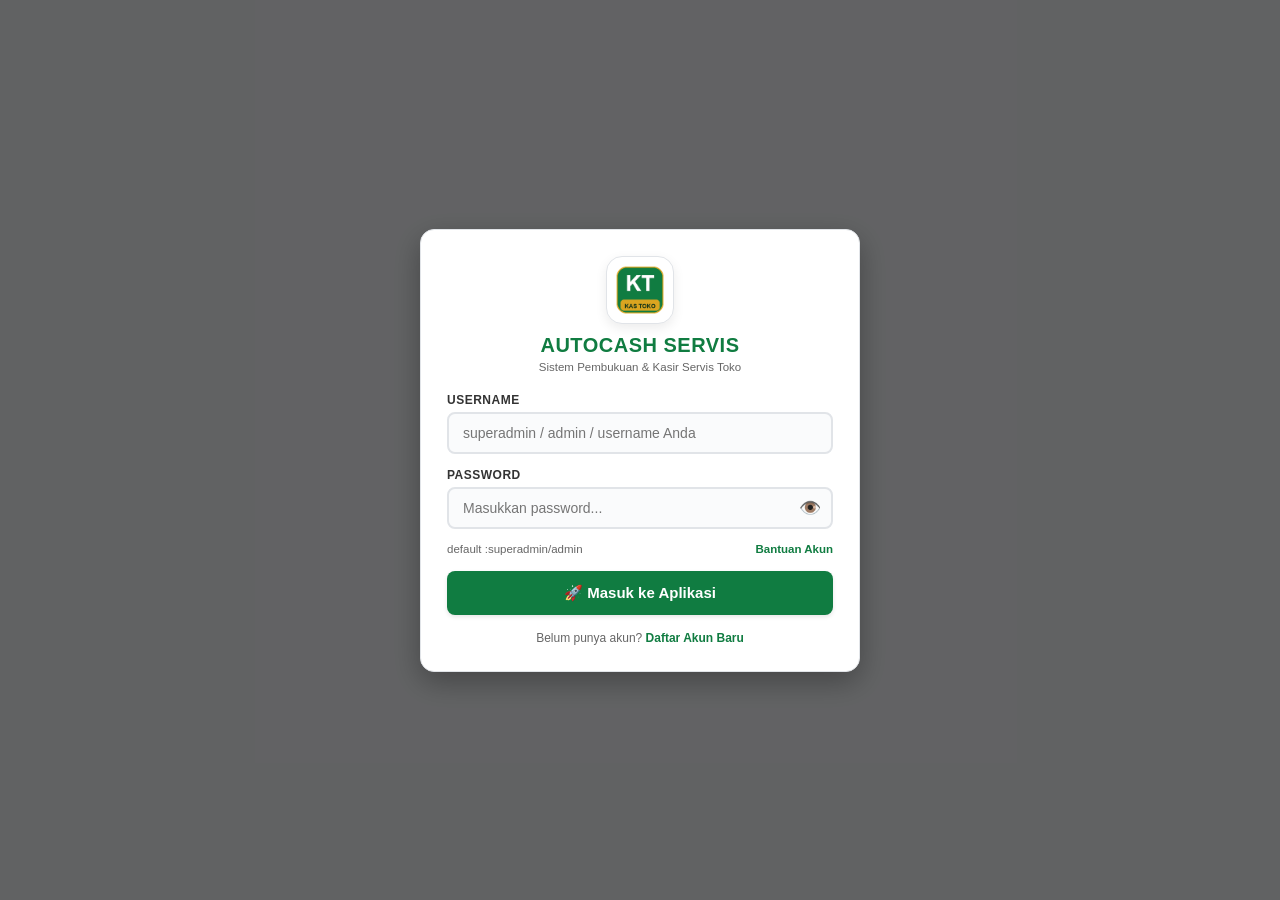
==== commit 938b934f: "feat: implement Master Kas (4 Pos Kas: Aset 30%, Owner 30%, Investor 30%, Bonus 10%) & expense sourc" ====
--- a/index.html
+++ b/index.html
@@ -4,7 +4,7 @@
     <meta charset="UTF-8">
     <meta name="viewport" content="width=device-width, initial-scale=1.0">
     <title>Autocash - Pembukuan & Servis Toko</title>
-    <link rel="stylesheet" href="style.css?v=20261107_fullwidth">
+    <link rel="stylesheet" href="style.css?v=0.0.9">
     <style>
         /* Force Settings Modal Persegi Panjang & Scrollable Atas-Bawah */
         .settings-modal-card {
@@ -111,9 +111,9 @@
         }
         .receipt-tracking-box {
             text-align: center;
-            margin: 6px 0 4px 0;
-            padding-top: 5px;
-            border-top: 1px dashed #444;
+            margin: 0;
+            padding-top: 0;
+            border: none !important;
         }
         #rQrCodeContainer canvas, #rQrCodeContainer img {
             display: block;
@@ -313,13 +313,13 @@
             </div>
 
             <!-- Footer -->
-            <div style="display: flex; justify-content: space-between; align-items: center; border-top: 1px solid var(--border-color); padding-top: 12px; margin-top: 12px;">
+            <div style="display: flex; justify-content: space-between; align-items: center; border-top: 1px solid var(--border-color); padding-top: 12px; margin-top: 12px; flex-wrap: wrap; gap: 8px;">
                 <button class="btn" onclick="loadUsersList()" style="font-size: 12px; padding: 6px 14px; background: #f3f4f6; color: #374151;">
                     🔄 Refresh Data
                 </button>
-                <button class="btn" onclick="closeUserManagementModal()" style="font-size: 12px; padding: 6px 18px; background: #6b7280; color: #fff;">
-                    Tutup
-                </button>
+                <div style="font-size: 11.5px; color: var(--text-muted);">
+                    💡 <i>Klik di mana saja di luar kotak ini untuk menutup</i>
+                </div>
             </div>
 
         </div>
@@ -375,6 +375,31 @@
                     </div>
                 </div>
 
+                <!-- Section Tulisan Berjalan Kop Header (Running Text Banner) -->
+                <div style="border: 1px solid var(--border-color); border-radius: 8px; padding: 12px; background: rgba(0,0,0,0.01);">
+                    <div style="display: flex; justify-content: space-between; align-items: center; margin-bottom: 8px;">
+                        <div style="font-weight: bold; font-size: 12.5px; color: var(--text-color);">📢 Tulisan Berjalan Kop Header</div>
+                        <label style="display: flex; align-items: center; gap: 6px; font-size: 11px; cursor: pointer; color: var(--text-color);">
+                            <input type="checkbox" id="settingMarqueeEnabled" checked style="cursor: pointer;">
+                            <span style="font-weight: 600;">Aktifkan</span>
+                        </label>
+                    </div>
+                    <div class="form-group" style="margin-bottom: 8px;">
+                        <label style="font-size: 11px; font-weight: 600; display: block; margin-bottom: 4px;">Isi Teks Berjalan:</label>
+                        <input type="text" id="settingMarqueeText" class="form-control" placeholder="Contoh: DHANZCELL SMARTPHONE  -   MENGATASI MASALAH TANPA MASALAH BARU" style="height: 38px; font-size: 12.5px;">
+                    </div>
+                    <div class="form-group" style="margin-bottom: 6px;">
+                        <label style="font-size: 11px; font-weight: 600; display: block; margin-bottom: 4px;">Kecepatan Animasi (Detik per Putaran):</label>
+                        <div style="display: flex; align-items: center; gap: 8px;">
+                            <input type="number" id="settingMarqueeSpeed" class="form-control" min="3" max="300" step="1" value="20" placeholder="Contoh: 20" style="height: 38px; font-size: 13px; font-weight: 600; flex: 1;">
+                            <span style="font-size: 12px; color: var(--text-muted); font-weight: 600;">Detik</span>
+                        </div>
+                    </div>
+                    <div style="font-size: 10.5px; color: var(--text-muted); line-height: 1.4;">
+                        💡 Masukkan durasi detik per putaran (contoh: <b>10</b> detik untuk cepat, <b>20</b> detik untuk sedang, <b>35</b> detik untuk lebih santai). Semakin kecil angkanya, semakin cepat teks berjalan. Arahkan kursor mouse ke teks untuk menghentikan sementara animasi (pause).
+                    </div>
+                </div>
+
                 <!-- Section Logo Aplikasi & Kop Nota (.ico only) -->
                 <div style="border: 1px solid var(--border-color); border-radius: 8px; padding: 12px; background: rgba(0,0,0,0.01);">
                     <div style="font-weight: bold; font-size: 12.5px; margin-bottom: 8px; color: var(--accent-color);">🖼️ Logo Aplikasi & Kop Nota (.ico)</div>
@@ -392,141 +417,67 @@
 
             <!-- Footer -->
             <div style="display: flex; gap: 10px; padding: 12px 20px; border-top: 1px solid var(--border-color); background: var(--card-bg);">
-                <button type="button" class="btn" onclick="closeStoreIdentityModal()" style="flex: 1; height: 40px; background: #888; color: #fff; cursor: pointer;">Batal</button>
-                <button type="button" class="btn btn-primary" onclick="saveStoreIdentityOnly()" style="flex: 2; height: 40px; font-weight: bold; font-size: 13px; cursor: pointer;">💾 Simpan Identitas & Logo</button>
+                <button type="button" class="btn btn-primary" onclick="saveStoreIdentityOnly()" style="width: 100%; height: 40px; font-weight: bold; font-size: 13px; cursor: pointer;">💾 Simpan Identitas & Logo</button>
             </div>
         </div>
     </div>
 
-    <!-- Modal Popup Pengaturan Dual Printer (Nota & Label) -->
+    <!-- Modal Popup Pengaturan Printer (Nota & Label Windows) -->
     <div class="modal-overlay" id="printerSettingsModal" style="display: none; z-index: 10005;">
-        <div class="modal-card" style="max-width: 660px; width: 95%; max-height: 90vh; display: flex; flex-direction: column; padding: 0; overflow: hidden; border-radius: 12px; box-shadow: 0 12px 36px rgba(0,0,0,0.4);">
+        <div class="modal-card" style="max-width: 520px; width: 95%; max-height: 90vh; display: flex; flex-direction: column; padding: 0; overflow: hidden; border-radius: 12px; box-shadow: 0 12px 36px rgba(0,0,0,0.4);">
             <!-- Header -->
             <div style="display: flex; justify-content: space-between; align-items: center; padding: 14px 20px; border-bottom: 2px solid var(--border-color); background: var(--card-bg);">
                 <div style="display: flex; align-items: center; gap: 8px;">
                     <span style="font-size: 20px;">🖨️</span>
                     <div>
-                        <h3 style="margin: 0; font-size: 16px; color: var(--accent-color);">Pengaturan Dual Thermal Printer</h3>
-                        <div style="font-size: 11px; color: var(--text-muted); margin-top: 2px;">Direct Python RAW (ESC/POS & TSPL murni tanpa dialog Windows)</div>
+                        <h3 style="margin: 0; font-size: 16px; color: var(--accent-color);">Pengaturan Printer</h3>
                     </div>
                 </div>
                 <button class="toast-close" style="font-size: 20px; padding: 2px 8px; cursor: pointer;" onclick="closePrinterSettingsModal()" title="Tutup">✕</button>
             </div>
 
             <!-- Body (Scrollable) -->
-            <div style="padding: 16px 20px; overflow-y: auto; max-height: calc(90vh - 125px); display: flex; flex-direction: column; gap: 14px;">
+            <div style="padding: 18px 20px; overflow-y: auto; display: flex; flex-direction: column; gap: 14px;">
                 <!-- Printer 1: Nota -->
-                <div style="background: var(--input-bg); border: 1px solid var(--border-color); border-radius: 8px; padding: 12px;">
-                    <div style="font-weight: bold; font-size: 12.5px; margin-bottom: 8px; display: flex; align-items: center; justify-content: space-between; color: var(--text-color);">
-                        <span>🧾 PRINTER 1: NOTA / STRUK</span>
-                        <div style="display: flex; gap: 6px;">
-                            <button type="button" class="btn" style="height: 26px; font-size: 11px; padding: 0 10px; background: #eef7fc; color: #0078d4; border: 1px solid #0078d4; font-weight: 600; cursor: pointer; border-radius: 4px;" onclick="testPrintReceipt()">🧪 Uji Cetak Nota</button>
-                            <button type="button" class="btn" id="btnSettingsBtConnect" style="height: 26px; font-size: 11px; padding: 0 10px; background: var(--input-bg); color: var(--text-color); border: 1px solid var(--border-color); font-weight: 600; cursor: pointer; border-radius: 4px;" onclick="connectBluetoothPrinter()" title="Konek langsung ke Blueprint ECO80BT via Bluetooth 4.0">📶 Konek BT</button>
-                        </div>
+                <div style="background: var(--input-bg); border: 1px solid var(--border-color); border-radius: 8px; padding: 14px;">
+                    <div style="font-weight: bold; font-size: 13px; margin-bottom: 10px; display: flex; align-items: center; justify-content: space-between; color: var(--text-color);">
+                        <span>🧾 PRINTER NOTA</span>
+                        <button type="button" class="btn" style="height: 28px; font-size: 11px; padding: 0 10px; background: #eef7fc; color: #0078d4; border: 1px solid #0078d4; font-weight: 600; cursor: pointer; border-radius: 4px;" onclick="testPrintReceipt()">🧪 Uji Cetak Nota</button>
                     </div>
-                    <div style="display: flex; gap: 10px; flex-wrap: wrap; margin-bottom: 10px;">
-                        <div style="flex: 1; min-width: 140px;">
-                            <label style="font-size: 11px; font-weight: 600; color: var(--text-color); display: block; margin-bottom: 4px;">Ukuran Kertas Nota:</label>
-                            <select id="settingNotaPaperSize" class="form-control" style="height: 38px; padding: 6px 10px; font-size: 12px;" onchange="onReceiptPaperSizeChange(this.value)">
-                                <option value="78x98" selected>🏷️ 78 x 98 mm (Thermal Label Stiker)</option>
-                                <option value="58">58 mm (POS-58 Mini Kasir)</option>
-                                <option value="80">80 mm (POS-80 Standar Kasir)</option>
-                            </select>
-                        </div>
-                        <div style="flex: 1; min-width: 140px;">
-                            <label style="font-size: 11px; font-weight: 600; color: var(--text-color); display: block; margin-bottom: 4px;">Jalur Koneksi:</label>
-                            <select id="settingNotaConnection" class="form-control" style="height: 38px; padding: 6px 10px; font-size: 12px;">
-                                <option value="direct_backend" selected>⚡ Direct Raw Python (Cepat & Pekat)</option>
-                                <option value="driver">🖨️ Dialog Driver Browser (Manual)</option>
-                                <option value="usb">🔌 Direct USB (WebSerial)</option>
-                                <option value="bluetooth">📶 Direct Bluetooth</option>
-                            </select>
-                        </div>
-                    </div>
-                    <!-- Dropdown Pilihan Perangkat Printer Windows untuk Nota -->
-                    <div style="margin-bottom: 10px;">
-                        <label style="font-size: 11px; font-weight: 600; color: var(--text-color); display: block; margin-bottom: 4px;">Perangkat Printer Nota (Windows):</label>
-                        <select id="settingNotaPrinterDevice" class="form-control" style="height: 38px; padding: 6px 10px; font-size: 12px;">
-                            <option value="">-- Memuat printer Windows... --</option>
+                    <div>
+                        <label style="font-size: 11.5px; font-weight: 600; color: var(--text-color); display: block; margin-bottom: 6px;">Ukuran Kertas Nota:</label>
+                        <select id="settingNotaPaperSize" class="form-control" style="height: 38px; padding: 6px 10px; font-size: 12.5px; width: 100%;" onchange="onReceiptPaperSizeChange(this.value)">
+                            <option value="80" selected>80 mm (Standar Nota Kasir)</option>
+                            <option value="58">58 mm (Struk Kecil POS-58)</option>
                         </select>
                     </div>
+                </div>
+
+                <!-- Printer 2: Label Stiker -->
+                <div style="background: var(--input-bg); border: 1px solid var(--border-color); border-radius: 8px; padding: 14px;">
+                    <div style="font-weight: bold; font-size: 13px; margin-bottom: 10px; display: flex; align-items: center; justify-content: space-between; color: var(--text-color);">
+                        <span>🏷️ PRINTER LABEL</span>
+                        <button type="button" class="btn" style="height: 28px; font-size: 11px; padding: 0 10px; background: #eef7fc; color: #0078d4; border: 1px solid #0078d4; font-weight: 600; cursor: pointer; border-radius: 4px;" onclick="testPrintLabel()">🧪 Uji Cetak Label</button>
+                    </div>
                     <div>
-                        <label style="font-size: 11px; font-weight: 600; color: var(--text-color); display: block; margin-bottom: 4px;">Kepekatan Panas Thermal (Density):</label>
-                        <select id="settingPrintDensity" class="form-control" style="height: 38px; padding: 6px 10px; font-size: 12px;">
-                            <option value="high" selected>🔥 Sangat Pekat & Timbul (Double Strike)</option>
-                            <option value="normal">Standar (Normal)</option>
+                        <label style="font-size: 11.5px; font-weight: 600; color: var(--text-color); display: block; margin-bottom: 6px;">Ukuran Label Stiker:</label>
+                        <select id="settingLabelPaperSize" class="form-control" style="height: 38px; padding: 6px 10px; font-size: 12.5px; width: 100%;" onchange="onLabelSizeChange(this.value)">
+                            <option value="40x20" selected>40 x 20 mm (Mini Stiker)</option>
+                            <option value="40x30">40 x 30 mm (Standar Stiker)</option>
+                            <option value="50x30">50 x 30 mm (Stiker Lebar)</option>
                         </select>
                     </div>
                 </div>
 
-                <!-- Printer 2: Label Stiker -->
-                <div style="background: var(--input-bg); border: 1px solid var(--border-color); border-radius: 8px; padding: 12px;">
-                    <div style="font-weight: bold; font-size: 12.5px; margin-bottom: 8px; display: flex; align-items: center; justify-content: space-between; color: var(--text-color);">
-                        <span>🏷️ PRINTER 2: LABEL STIKER UNIT</span>
-                        <button type="button" class="btn" style="height: 26px; font-size: 11px; padding: 0 10px; background: #eef7fc; color: #0078d4; border: 1px solid #0078d4; font-weight: 600; cursor: pointer; border-radius: 4px;" onclick="testPrintLabel()">🧪 Uji Cetak Label</button>
-                    </div>
-                    <div style="display: flex; gap: 10px; flex-wrap: wrap; margin-bottom: 10px;">
-                        <div style="flex: 1; min-width: 140px;">
-                            <label style="font-size: 11px; font-weight: 600; color: var(--text-color); display: block; margin-bottom: 4px;">Ukuran Label Stiker:</label>
-                            <select id="settingLabelPaperSize" class="form-control" style="height: 38px; padding: 6px 10px; font-size: 12px;" onchange="onLabelSizeChange(this.value)">
-                                <option value="40x20">40 x 20 mm (Mini Stiker)</option>
-                                <option value="40x30" selected>40 x 30 mm (Standar Stiker)</option>
-                                <option value="50x30">50 x 30 mm (Stiker Lebar)</option>
-                            </select>
-                        </div>
-                        <div style="flex: 1; min-width: 140px;">
-                            <label style="font-size: 11px; font-weight: 600; color: var(--text-color); display: block; margin-bottom: 4px;">Jalur Koneksi:</label>
-                            <select id="settingLabelConnection" class="form-control" style="height: 38px; padding: 6px 10px; font-size: 12px;">
-                                <option value="direct_backend" selected>⚡ Direct Raw Python (Sensor Gap Presisi)</option>
-                                <option value="driver">🖨️ Dialog Driver Browser (Manual)</option>
-                                <option value="usb">🔌 Direct USB (WebSerial)</option>
-                                <option value="bluetooth">📶 Direct Bluetooth</option>
-                            </select>
-                        </div>
-                    </div>
-                    <!-- Dropdown Pilihan Perangkat Printer Windows untuk Label -->
-                    <div style="margin-bottom: 10px;">
-                        <label style="font-size: 11px; font-weight: 600; color: var(--text-color); display: block; margin-bottom: 4px;">Perangkat Printer Label (Windows):</label>
-                        <select id="settingLabelPrinterDevice" class="form-control" style="height: 38px; padding: 6px 10px; font-size: 12px;">
-                            <option value="">-- Memuat printer Windows... --</option>
-                        </select>
-                    </div>
-                    <div>
-                        <label style="font-size: 11px; font-weight: 600; color: var(--text-color); display: block; margin-bottom: 4px;">Bahasa Perintah Label Barcode:</label>
-                        <select id="settingLabelCommandMode" class="form-control" style="height: 38px; padding: 6px 10px; font-size: 12px;">
-                            <option value="tspl" selected>TSPL (Presisi Sensor Gap - XP-365B/80Label)</option>
-                            <option value="escpos">ESC/POS (Standard Thermal Text)</option>
-                        </select>
-                    </div>
-                </div>
-
-                <!-- Opsi Otomatis Cetak Bergiliran & Delay -->
-                <div style="padding: 10px 12px; background: rgba(0,0,0,0.02); border: 1px solid var(--border-color); border-radius: 8px;">
-                    <label style="cursor: pointer; display: flex; align-items: center; gap: 8px; font-size: 11.5px; user-select: none;">
-                        <input type="checkbox" id="settingAutoPrintLabelCheck" onchange="toggleAutoPrintLabel(this.checked)" style="width: 16px; height: 16px; cursor: pointer;">
-                        <span><b>Cetak Bergiliran Otomatis:</b> Cetak label stiker secara otomatis tepat setelah nota selesai dicetak</span>
-                    </label>
-                    <div style="display: flex; align-items: center; gap: 8px; margin-top: 8px; font-size: 11px;">
-                        <span style="color: var(--text-muted);">Jeda waktu antar printer:</span>
-                        <select id="settingPrintDelay" class="form-control" style="width: auto; height: 38px; font-size: 11.5px; padding: 6px 10px;">
-                            <option value="500">0.5 Detik</option>
-                            <option value="800" selected>0.8 Detik (Rekomendasi Windows)</option>
-                            <option value="1200">1.2 Detik</option>
-                            <option value="1500">1.5 Detik</option>
-                        </select>
-                    </div>
-                </div>
-
-                <!-- Petunjuk Singkat Direct Print -->
-                <div style="padding: 8px 12px; background: #eef7fc; border-left: 3px solid #0078d4; border-radius: 4px; font-size: 11px; color: #1a4f70; line-height: 1.4;">
-                    ⚡ <b>Direct Print Aktif:</b> Mode <i>Direct Raw Python</i> langsung mencetak ke hardware spooler Windows tanpa dialog browser. Hasil cetak pekat, timbul, dan instan!
+                <!-- Petunjuk Praktis Mode Cetak Windows -->
+                <div style="padding: 12px 14px; background: #eef7fc; border-left: 3px solid #0078d4; border-radius: 6px; font-size: 11.5px; color: #1a4f70; line-height: 1.5;">
+                    🖥️ <b>Pencetakan Windows Aktif:</b> Nota dan Label dicetak melalui dialog cetak sistem Windows. Ukuran halaman dan orientasi diatur otomatis (Nota 80mm & Label 40x20mm).
                 </div>
             </div>
 
             <!-- Footer -->
             <div style="display: flex; gap: 10px; padding: 12px 20px; border-top: 1px solid var(--border-color); background: var(--card-bg);">
-                <button type="button" class="btn" onclick="closePrinterSettingsModal()" style="flex: 1; height: 40px; background: #888; color: #fff; cursor: pointer;">Batal</button>
-                <button type="button" class="btn btn-primary" onclick="savePrinterSettingsOnly()" style="flex: 2; height: 40px; font-weight: bold; font-size: 13px; cursor: pointer;">💾 Simpan Pengaturan Printer</button>
+                <button type="button" class="btn btn-primary" onclick="savePrinterSettingsOnly()" style="width: 100%; height: 42px; font-weight: bold; font-size: 13.5px; cursor: pointer;">💾 Simpan Pengaturan Printer</button>
             </div>
         </div>
     </div>
@@ -539,7 +490,7 @@
             <div class="settings-modal-header">
                 <div style="display: flex; align-items: center; gap: 8px;">
                     <span style="font-size: 20px;">⚙️</span>
-                    <h2 style="margin: 0; text-align: left; font-size: 18px; color: var(--accent-color);">Pengaturan Aplikasi</h2>
+                    <h2 style="margin: 0; text-align: left; font-size: 18px; color: var(--accent-color);">Pengaturan Aplikasi v0.0.9</h2>
                 </div>
                 <button class="toast-close" style="font-size: 20px; padding: 2px 8px; cursor: pointer;" onclick="closeSettingsModal()" title="Tutup">✕</button>
             </div>
@@ -577,32 +528,45 @@
                         </button>
                     </div>
 
-                    <!-- Tombol Card: Pengaturan Dual Printer Thermal -->
+                    <!-- Tombol Card: Pengaturan Printer -->
                     <div class="settings-section" id="settingsSectionPrinter" style="border: 1px solid var(--border-color); border-radius: 8px; padding: 12px; background: rgba(0,0,0,0.01);">
-                        <div style="font-size: 11px; font-weight: bold; color: var(--text-muted); text-transform: uppercase; margin-bottom: 8px; letter-spacing: 0.5px;">🖨️ Hardware & Cetak Direct</div>
-                        <button type="button" class="settings-nav-card" onclick="openPrinterSettingsModal()" title="Buka Pengaturan Dual Thermal Printer">
+                        <div style="font-size: 11px; font-weight: bold; color: var(--text-muted); text-transform: uppercase; margin-bottom: 8px; letter-spacing: 0.5px;">🖨️ Hardware & Cetak</div>
+                        <button type="button" class="settings-nav-card" onclick="openPrinterSettingsModal()" title="Buka Pengaturan Printer">
                             <div style="font-size: 28px; line-height: 1;">🖨️</div>
                             <div style="text-align: left; flex: 1;">
-                                <div style="font-weight: bold; font-size: 13px; color: var(--text-color);">Pengaturan Dual Thermal Printer</div>
-                                <div style="font-size: 11px; color: var(--text-muted); margin-top: 3px;">Direct Raw Python POS-58/80 & Label TSPL</div>
-                                <div style="font-size: 11px; color: #107c41; font-weight: bold; margin-top: 2px;">2 Printer Aktif (Pekat & Timbul)</div>
+                                <div style="font-weight: bold; font-size: 13px; color: var(--text-color);">Pengaturan Printer</div>
+                                <div style="font-size: 11px; color: var(--text-muted); margin-top: 3px;">Thermal POS 58/80mm & Label Stiker</div>
+                                <div style="font-size: 11px; color: #107c41; font-weight: bold; margin-top: 2px;">Printer Siap Digunakan</div>
                             </div>
                             <div style="font-size: 16px; color: var(--text-muted);">❯</div>
                         </button>
                     </div>
+
+                    <!-- Section: Ekspor & Reset Data -->
+                    <div class="settings-section" id="settingsSectionDataManagement" style="border: 1px solid var(--border-color); border-radius: 8px; padding: 12px; background: rgba(0,0,0,0.01);">
+                        <div style="font-size: 11px; font-weight: bold; color: var(--text-muted); text-transform: uppercase; margin-bottom: 8px; letter-spacing: 0.5px;">📊 Ekspor & Manajemen Data</div>
+                        <div style="display: flex; gap: 8px;">
+                            <button type="button" class="btn btn-primary" id="exportBtnHeader" onclick="exportToExcel()" style="flex: 1; height: 38px; font-size: 12px; font-weight: bold; background: #107c41; color: #ffffff; border: 1px solid #0d6836; border-radius: 6px; display: flex; align-items: center; justify-content: center; gap: 6px; cursor: pointer;" title="Ekspor laporan riwayat transaksi buku toko ke Excel (.xls)">
+                                📊 Export (.xls)
+                            </button>
+                            <button type="button" class="btn btn-danger" id="resetBtn" onclick="resetData()" style="flex: 1; height: 38px; font-size: 12px; font-weight: bold; border-radius: 6px; display: flex; align-items: center; justify-content: center; gap: 6px; cursor: pointer;" title="Reset seluruh data transaksi (Khusus Superadmin)">
+                                🗑️ Reset
+                            </button>
+                        </div>
+                    </div>
                 </div>
 
                 <!-- Kolom Kanan -->
                 <div class="settings-col">
                     <!-- Section: Akses Manajemen Pengguna (Khusus Superadmin) -->
-                    <div class="settings-section col-superadmin" style="border: 1px solid #bfdbfe; border-radius: 8px; padding: 12px; background: rgba(59, 130, 246, 0.05);">
+                    <div class="settings-section col-superadmin" style="border: 1px solid var(--border-color); border-radius: 8px; padding: 12px; background: rgba(16, 124, 65, 0.08);">
                         <div style="display: flex; justify-content: space-between; align-items: center; margin-bottom: 6px;">
-                            <h3 style="font-size: 13px; font-weight: bold; margin: 0; color: #1e40af;">👥 Otorisasi & Akun Pengguna</h3>
+                            <h3 class="user-mgmt-title" style="font-size: 13px; font-weight: bold; margin: 0;">👥 Otorisasi & Akun Pengguna</h3>
                             <span id="settingsPendingBadge" class="badge-count" style="display: none; background: #ef4444; color: #fff; font-size: 10px; padding: 2px 7px; border-radius: 10px; font-weight: bold;">0 Permohonan</span>
                         </div>
-                        <p style="font-size: 11px; color: var(--text-muted); margin: 0 0 10px 0;">Setujui atau tolak pendaftaran akun teknisi, kasir admin, dan mitra toko.</p>
-                        <button type="button" class="btn" onclick="closeSettingsModal(); openUserManagementModal();" style="width: 100%; height: 38px; font-size: 12.5px; font-weight: bold; background: #1e3a8a; color: #fff; border-radius: 6px; display: flex; align-items: center; justify-content: center; gap: 8px; cursor: pointer;">
-                            👥 Buka Manajemen Pengguna
+                        <p class="user-mgmt-desc" style="font-size: 11px; margin: 0 0 10px 0;">Setujui atau tolak pendaftaran akun teknisi, kasir admin, dan mitra toko.</p>
+                        <button type="button" class="btn btn-primary" onclick="closeSettingsModal(); openUserManagementModal();" style="width: 100%; height: 38px; font-size: 12.5px; font-weight: bold; background: #107c41; color: #ffffff; border: 1px solid #0d6836; border-radius: 6px; display: flex; align-items: center; justify-content: center; gap: 8px; cursor: pointer;">
+                            👥 Akses User
                         </button>
                     </div>
 
@@ -645,17 +609,12 @@
 
                         <div style="display: flex; gap: 8px;">
                             <button class="btn" type="button" onclick="testPeerConnection()" style="flex: 1; background: var(--input-bg); color: var(--text-color); border: 1px solid var(--border-color); font-size: 11px; height: 34px; cursor: pointer;">🔍 Tes Koneksi</button>
-                            <button class="btn btn-primary" type="button" id="btnSyncSettings" onclick="syncDatabases()" style="flex: 1.5; font-size: 11px; height: 34px; background: #16a34a; font-weight: bold; cursor: pointer;">🔄 Sinkronkan Sekarang</button>
+                            <button class="btn btn-primary" type="button" id="btnSyncSettings" onclick="syncDatabases()" style="flex: 1.5; font-size: 11px; height: 34px; background: #16a34a; font-weight: bold; cursor: pointer;">🔄 Sync Sekarang</button>
                         </div>
                         <div id="syncResultHint" style="font-size: 10px; color: var(--text-muted); margin-top: 6px; line-height: 1.3;"></div>
                     </div>
                 </div>
             </div>
-
-            <!-- Footer (Sticky di bawah) -->
-            <div class="settings-modal-footer">
-                <button class="btn" style="height: 40px; width: 100%; font-weight: 600; font-size: 13px; background: var(--input-bg); color: var(--text-color); border: 1px solid var(--border-color); cursor: pointer;" onclick="closeSettingsModal()">✕ Tutup Pengaturan</button>
-            </div>
         </div>
     </div>
 
@@ -663,8 +622,11 @@
     <!-- Forgot Password Modal (Superadmin Only) -->
     <div class="modal-overlay" id="forgotPassModal" style="display: none;">
         <div class="modal-card">
-            <h2>🔑 Reset Password</h2>
-            <p style="font-size: 12px; color: var(--text-muted);">Masukkan Master Password Superadmin untuk mereset password akun.</p>
+            <div style="display: flex; justify-content: space-between; align-items: center; border-bottom: 1px solid var(--border-color); padding-bottom: 8px; margin-bottom: 12px;">
+                <h3 style="margin: 0; font-size: 16px;">🔑 Reset Password</h3>
+                <button class="toast-close" onclick="closeForgotModal()" title="Tutup">✕</button>
+            </div>
+            <p style="font-size: 12px; color: var(--text-muted); margin-bottom: 12px;">Masukkan Master Password Superadmin untuk mereset password akun.</p>
             <div class="form-group">
                 <label>Akun yang ingin direset</label>
                 <select id="resetTargetRole" class="form-control">
@@ -680,9 +642,8 @@
                 <label>Password Baru</label>
                 <input type="password" id="newResetPass" class="form-control" placeholder="Password baru...">
             </div>
-            <div style="display: flex; gap: 10px;">
-                <button class="btn btn-primary" style="flex: 1; height: 40px;" onclick="executePasswordReset()">Reset</button>
-                <button class="btn" style="flex: 1; height: 40px; background: #ccc;" onclick="closeForgotModal()">Batal</button>
+            <div style="margin-top: 14px;">
+                <button class="btn btn-primary" style="width: 100%; height: 40px; font-weight: bold;" onclick="executePasswordReset()">Reset Password</button>
             </div>
         </div>
     </div>
@@ -690,7 +651,10 @@
     <!-- Change Password Modal -->
     <div class="modal-overlay" id="changePassModal" style="display: none;">
         <div class="modal-card">
-            <h2>⚙️ Ganti Password</h2>
+            <div style="display: flex; justify-content: space-between; align-items: center; border-bottom: 1px solid var(--border-color); padding-bottom: 8px; margin-bottom: 12px;">
+                <h3 style="margin: 0; font-size: 16px;">⚙️ Ganti Password</h3>
+                <button class="toast-close" onclick="closeChangePassModal()" title="Tutup">✕</button>
+            </div>
             <div class="form-group">
                 <label>Password Lama</label>
                 <input type="password" id="oldPass" class="form-control" placeholder="Password lama...">
@@ -699,9 +663,8 @@
                 <label>Password Baru</label>
                 <input type="password" id="newPass" class="form-control" placeholder="Password baru...">
             </div>
-            <div style="display: flex; gap: 10px;">
-                <button class="btn btn-primary" style="flex: 1; height: 40px;" onclick="executeChangePassword()">Simpan</button>
-                <button class="btn" style="flex: 1; height: 40px; background: #ccc;" onclick="closeChangePassModal()">Batal</button>
+            <div style="margin-top: 14px;">
+                <button class="btn btn-primary" style="width: 100%; height: 40px; font-weight: bold;" onclick="executeChangePassword()">Simpan Password Baru</button>
             </div>
         </div>
     </div>
@@ -723,7 +686,7 @@
         <div class="modal-card receipt-modal-card">
             <!-- Modal Header -->
             <div class="no-print" style="display: flex; justify-content: space-between; align-items: center; border-bottom: 1px solid var(--border-color); padding-bottom: 8px; margin-bottom: 12px;">
-                <h3 style="margin: 0; font-size: 16px;">🖨️ Cetak Nota Servis (Thermal 78 x 98 mm)</h3>
+                <h3 style="margin: 0; font-size: 16px;">Cetak Nota</h3>
                 <button class="toast-close" onclick="closeReceiptModal()" title="Tutup">✕</button>
             </div>
 
@@ -735,163 +698,158 @@
                 <button class="print-tab-btn" id="tabPrintAmbil" onclick="switchReceiptType('ambil')">
                     📤 2. Nota Pengambilan
                 </button>
-                <button class="print-tab-btn" id="tabPrintLabel" onclick="switchReceiptType('label')" style="display: none;">
+                <button class="print-tab-btn" id="tabPrintLabel" onclick="switchReceiptType('label')">
                     🏷️ 3. Label Stiker Unit
                 </button>
             </div>
 
-            <!-- Box Pengaturan Cetak 1-Klik Langsung Cetak -->
-            <div class="print-settings-box no-print">
-                <!-- Baris Setting Kertas & Status Koneksi Direct Hardware -->
-                <div class="print-settings-row" style="display: flex; align-items: center; justify-content: space-between; gap: 10px; flex-wrap: wrap;">
-                    <div style="display: flex; align-items: center; gap: 8px;">
-                        <span style="font-weight: 600; font-size: 11.5px;">🧾 Ukuran Kertas:</span>
-                        <select id="receiptPaperSelect" class="form-control" style="width: auto; padding: 3px 8px; font-size: 11.5px; height: 32px; font-weight: bold;" onchange="onReceiptPaperSizeChange(this.value)">
-                            <option value="78x98" selected>🏷️ 78 x 98 mm (Thermal Label Stiker)</option>
-                            <option value="58">58 mm (POS-58 Mini Kasir)</option>
-                            <option value="80">80 mm (POS-80 Standar Kasir)</option>
+            <!-- Baris Khusus Nota Pengambilan: Penyesuaian Harga & Pelunasan -->
+            <div id="boxPengambilanHarga" class="no-print" style="display: none; border: 1px solid var(--border-color); border-radius: 6px; padding: 8px; margin-bottom: 10px; background: rgba(0,0,0,0.02);">
+                <div style="font-weight: bold; color: var(--accent-color); margin-bottom: 6px;">
+                    💰 Informasi Pelunasan / Pengambilan Unit:
+                </div>
+                <div style="display: flex; gap: 8px; flex-wrap: wrap; align-items: center;">
+                    <div style="flex: 1; min-width: 130px;">
+                        <label style="font-size: 10px; color: var(--text-muted); display: block;">Total Biaya Akhir (Rp)</label>
+                        <input type="text" id="rInputBiayaAkhir" class="form-control" placeholder="0" oninput="formatCurrency(this); updateReceiptPricePreview();" onkeyup="formatCurrency(this); updateReceiptPricePreview();" style="height: 32px; font-size: 12px; font-weight: bold; color: #107c41;">
+                    </div>
+                    <div style="flex: 1; min-width: 110px;">
+                        <label style="font-size: 10px; color: var(--text-muted); display: block;">Status Pembayaran</label>
+                        <select id="rInputStatusBayar" class="form-control" onchange="updateReceiptPricePreview()" style="height: 32px; font-size: 12px;">
+                            <option value="LUNAS">✅ LUNAS</option>
+                            <option value="Belum Bayar">⏳ Belum Bayar</option>
+                            <option value="DP (Uang Muka)">💵 DP (Uang Muka)</option>
                         </select>
                     </div>
-                    <div style="display: flex; align-items: center; gap: 8px;">
-                        <span class="printer-badge connected" id="directPrintBadge" style="background: #e6f4ed; color: #107c41; border: 1px solid #c3e6cb; font-size: 11px; padding: 4px 10px; border-radius: 6px; font-weight: 600;">
-                            🟢 80Label Printer (USB) - Langsung Cetak Siap (0% Dialog Windows)
-                        </span>
+                    <div style="flex: 1; min-width: 120px;">
+                        <label style="font-size: 10px; color: var(--text-muted); display: block;">🛡️ Masa Garansi</label>
+                        <select id="rSelectGaransi" class="form-control" onchange="updateReceiptPricePreview()" style="height: 32px; font-size: 11px;">
+                            <option value="7 Hari" selected>7 Hari (Standar)</option>
+                            <option value="3 Hari">3 Hari</option>
+                            <option value="14 Hari">14 Hari (2 Minggu)</option>
+                            <option value="30 Hari">30 Hari (1 Bulan)</option>
+                            <option value="60 Hari">60 Hari (2 Bulan)</option>
+                            <option value="90 Hari">90 Hari (3 Bulan)</option>
+                            <option value="Non-Garansi">Non-Garansi</option>
+                        </select>
                     </div>
-                </div>
-
-                <!-- Info Banner Ramah Pengguna -->
-                <div style="margin-top: 6px; padding: 6px 10px; background: #eef7fc; border-left: 3px solid #0078d4; border-radius: 4px; font-size: 11px; color: #1a4f70; line-height: 1.4;">
-                    ⚡ <b>1-Klik Langsung Cetak:</b> Cukup klik tombol biru <b>"🖨️ Cetak Nota (78x98 mm)"</b> di bawah. Sistem langsung mencetak ke hardware printer thermal secara senyap (*silent print*) tanpa membuka jendela dialog Windows.
-                </div>
-
-                <!-- Baris Khusus Nota Pengambilan: Penyesuaian Harga & Pelunasan -->
-                <div id="boxPengambilanHarga" style="display: none; border-top: 1px solid var(--border-color); padding-top: 8px; margin-top: 8px;">
-                    <div style="font-weight: bold; color: var(--accent-color); margin-bottom: 6px;">
-                        💰 Informasi Pelunasan / Pengambilan Unit:
+                    <div style="min-width: 130px; margin-top: 14px;">
+                        <button class="btn btn-primary" onclick="savePickupPayment()" style="height: 32px; font-size: 11px; padding: 0 10px; width: 100%;">
+                            💾 Simpan
+                        </button>
                     </div>
-                    <div style="display: flex; gap: 8px; flex-wrap: wrap; align-items: center;">
-                        <div style="flex: 1; min-width: 130px;">
-                            <label style="font-size: 10px; color: var(--text-muted); display: block;">Total Biaya Akhir (Rp)</label>
-                            <input type="text" id="rInputBiayaAkhir" class="form-control" placeholder="0" oninput="formatCurrency(this); updateReceiptPricePreview();" onkeyup="formatCurrency(this); updateReceiptPricePreview();" style="height: 32px; font-size: 12px; font-weight: bold; color: #107c41;">
-                        </div>
-                        <div style="flex: 1; min-width: 110px;">
-                            <label style="font-size: 10px; color: var(--text-muted); display: block;">Status Pembayaran</label>
-                            <select id="rInputStatusBayar" class="form-control" onchange="updateReceiptPricePreview()" style="height: 32px; font-size: 12px;">
-                                <option value="LUNAS">✅ LUNAS</option>
-                                <option value="Belum Bayar">⏳ Belum Bayar</option>
-                                <option value="DP (Uang Muka)">💵 DP (Uang Muka)</option>
-                            </select>
-                        </div>
-                        <div style="flex: 1; min-width: 120px;">
-                            <label style="font-size: 10px; color: var(--text-muted); display: block;">🛡️ Masa Garansi</label>
-                            <select id="rSelectGaransi" class="form-control" onchange="updateReceiptPricePreview()" style="height: 32px; font-size: 11px;">
-                                <option value="7 Hari" selected>7 Hari (Standar)</option>
-                                <option value="3 Hari">3 Hari</option>
-                                <option value="14 Hari">14 Hari (2 Minggu)</option>
-                                <option value="30 Hari">30 Hari (1 Bulan)</option>
-                                <option value="60 Hari">60 Hari (2 Bulan)</option>
-                                <option value="90 Hari">90 Hari (3 Bulan)</option>
-                                <option value="Non-Garansi">Non-Garansi</option>
-                            </select>
-                        </div>
-                        <div style="min-width: 130px; margin-top: 14px;">
-                            <button class="btn btn-primary" onclick="savePickupPayment()" style="height: 32px; font-size: 11px; padding: 0 10px; width: 100%;">
-                                💾 Simpan
-                            </button>
-                        </div>
-                    </div>
                 </div>
             </div>
 
-            <!-- AREA PRATINJAU NOTA (80 x 100 mm) -->
-            <div id="previewReceiptContainer">
+            <!-- AREA PRATINJAU NOTA (80 x 100 mm / 78 x 98 mm - Sederhana, Rata Kiri, Teks Hitam) -->
+            <div id="previewReceiptContainer" style="display: flex; justify-content: flex-start; padding: 4px 0;">
                 <div id="receiptPrintArea" class="receipt-paper-80100">
+                    <!-- 1. Header Toko Rata Atas & Kiri -->
                     <div class="receipt-header">
-                        <div style="display: flex; align-items: center; justify-content: center; gap: 6px;">
-                            <img id="receiptLogo" src="default_logo.ico" alt="Logo" style="width: 20px; height: 20px; object-fit: contain;">
-                            <h2 class="store-title" id="rStoreTitle">AUTOCASH SERVIS</h2>
-                        </div>
-                        <div class="receipt-sub" id="rStoreAddress" style="display: none; font-size: 8.5px; margin-top: 1px;">-</div>
-                        <div class="receipt-sub" id="rStorePhone" style="display: none; font-size: 8.5px; margin-top: 1px;">-</div>
-                        <div class="receipt-sub" id="rReceiptSubtitle">TANDA TERIMA PENERIMAAN UNIT</div>
-                        <div class="receipt-sub" id="rDateTimePrint">-</div>
-                        <div class="receipt-divider-solid"></div>
-                    </div>
-
-                    <div class="receipt-body">
-                        <div class="r-row">
-                            <span class="r-label">No. Tiket:</span>
-                            <span class="r-val" id="rKodeServis" style="font-size: 11px; font-weight: bold; font-family: 'Courier New', monospace;">-</span>
-                        </div>
-                        <div class="r-row">
-                            <span class="r-label">Pelanggan:</span>
-                            <span class="r-val" id="rNama">-</span>
-                        </div>
-                        <div class="r-row">
-                            <span class="r-label">No. HP/WA:</span>
-                            <span class="r-val" id="rNoHp">-</span>
-                        </div>
-                        <div class="receipt-divider-dash"></div>
-                        <div class="r-row">
-                            <span class="r-label">Perangkat:</span>
-                            <span class="r-val" id="rPerangkat">-</span>
-                        </div>
-                        <div class="r-row">
-                            <span class="r-label">Merk/Model:</span>
-                            <span class="r-val" id="rMerkModel">-</span>
-                        </div>
-                        <div class="r-row" id="rRowImeiSn" style="display: none;">
-                            <span class="r-label">IMEI / SN:</span>
-                            <span class="r-val" id="rImeiSn">-</span>
-                        </div>
-                        <div class="r-row">
-                            <span class="r-label">Layanan:</span>
-                            <span class="r-val" id="rMenuServis">-</span>
-                        </div>
-                        <div class="r-row">
-                            <span class="r-label">Keluhan:</span>
-                            <span class="r-val" id="rKeluhan" style="font-style: italic;">-</span>
-                        </div>
-                        <div class="r-row" id="rRowCatatan">
-                            <span class="r-label">Catatan Tek:</span>
-                            <span class="r-val" id="rCatatanTeknisi">-</span>
-                        </div>
-                        <div class="r-row" id="rRowSparepart" style="display: none;">
-                            <span class="r-label">Sparepart:</span>
-                            <span class="r-val" id="rSparepart">-</span>
-                        </div>
-                        <div class="receipt-divider-dash"></div>
-
-                        <!-- Kotak Informasi Harga -->
-                        <div class="price-box" id="rPriceBox">
-                            <div class="price-row">
-                                <span id="rPriceLabel">Estimasi Biaya:</span>
-                                <span id="rBiaya">Rp 0</span>
-                            </div>
-                            <div class="r-row" style="margin-top: 2px;">
-                                <span class="r-label" id="rStatusLabel">Status:</span>
-                                <span class="r-val" id="rStatus" style="font-weight: bold;">-</span>
+                        <div class="receipt-header-left">
+                            <img id="receiptLogo" src="default_logo.ico" alt="Logo" class="receipt-logo-large">
+                            <div class="receipt-store-info">
+                                <h2 class="store-title" id="rStoreTitle">DHANZCELL SMARTPHONE</h2>
+                                <div class="receipt-sub-contact" id="rStoreAddress">Jl. Cibaduyut No. 92</div>
+                                <div class="receipt-sub-contact" id="rStorePhone">Telp / WA: 0852-2300-2300</div>
                             </div>
                         </div>
                     </div>
 
+                    <!-- 2. Subtitle & Waktu Rata Kiri -->
+                    <div class="receipt-title-bar">
+                        <div class="receipt-title-text" id="rReceiptSubtitle">TANDA TERIMA PENERIMAAN UNIT</div>
+                        <div class="receipt-title-meta" id="rDateTimePrint">Waktu: 2026-11-07 20:41</div>
+                    </div>
+
+                    <!-- 3. Rincian Servis Rata Kiri Tabular -->
+                    <div class="receipt-body">
+                        <div class="r-table-row">
+                            <span class="r-tbl-lbl">No. Tiket</span>
+                            <span class="r-tbl-sep">:</span>
+                            <span class="r-tbl-val" id="rKodeServis" style="font-size: 9.5px; font-weight: 900;">-</span>
+                        </div>
+                        <div class="r-table-row">
+                            <span class="r-tbl-lbl">Pelanggan</span>
+                            <span class="r-tbl-sep">:</span>
+                            <span class="r-tbl-val" id="rNama">-</span>
+                        </div>
+                        <div class="r-table-row">
+                            <span class="r-tbl-lbl">No. HP / WA</span>
+                            <span class="r-tbl-sep">:</span>
+                            <span class="r-tbl-val" id="rNoHp">-</span>
+                        </div>
+
+                        <div class="receipt-divider-dash"></div>
+
+                        <div class="r-table-row">
+                            <span class="r-tbl-lbl">Perangkat</span>
+                            <span class="r-tbl-sep">:</span>
+                            <span class="r-tbl-val" id="rPerangkat">-</span>
+                        </div>
+                        <div class="r-table-row">
+                            <span class="r-tbl-lbl">Merk / Model</span>
+                            <span class="r-tbl-sep">:</span>
+                            <span class="r-tbl-val" id="rMerkModel">-</span>
+                        </div>
+                        <div class="r-table-row" id="rRowImeiSn" style="display: none;">
+                            <span class="r-tbl-lbl">IMEI / SN</span>
+                            <span class="r-tbl-sep">:</span>
+                            <span class="r-tbl-val" id="rImeiSn">-</span>
+                        </div>
+                        <div class="r-table-row">
+                            <span class="r-tbl-lbl">Layanan</span>
+                            <span class="r-tbl-sep">:</span>
+                            <span class="r-tbl-val" id="rMenuServis">-</span>
+                        </div>
+                        <div class="r-table-row">
+                            <span class="r-tbl-lbl">Keluhan</span>
+                            <span class="r-tbl-sep">:</span>
+                            <span class="r-tbl-val" id="rKeluhan" style="font-weight: 800;">-</span>
+                        </div>
+                        <div class="r-table-row" id="rRowCatatan">
+                            <span class="r-tbl-lbl">Catatan Tek</span>
+                            <span class="r-tbl-sep">:</span>
+                            <span class="r-tbl-val" id="rCatatanTeknisi">-</span>
+                        </div>
+                        <div class="r-table-row" id="rRowSparepart" style="display: none;">
+                            <span class="r-tbl-lbl">Sparepart</span>
+                            <span class="r-tbl-sep">:</span>
+                            <span class="r-tbl-val" id="rSparepart">-</span>
+                        </div>
+
+                        <!-- 4. Kotak Informasi Harga & Status Sederhana -->
+                        <div class="price-box" id="rPriceBox">
+                            <div class="price-row">
+                                <span class="price-lbl" id="rPriceLabel">ESTIMASI BIAYA:</span>
+                                <span class="price-val" id="rBiaya">Rp 0</span>
+                            </div>
+                            <div class="price-sub-row">
+                                <span class="price-status-lbl" id="rStatusLabel">Status Unit:</span>
+                                <span class="price-status-val" id="rStatus">-</span>
+                            </div>
+                        </div>
+                    </div>
+
+                    <!-- 5. Footer Sederhana: Syarat, Tanda Tangan & QR -->
+                    <div class="footer-terms" id="rFooterTerms">
+                        * Simpan nota fisik ini sebagai tanda bukti sah saat mengambil unit.<br>
+                        * Aksesoris tidak tertulis di luar tanggung jawab toko.
+                    </div>
+
                     <div class="receipt-footer">
                         <div class="receipt-footer-flex">
                             <div class="footer-left" id="rFooterLeft">
-                                <div class="footer-terms" id="rFooterTerms">
-                                    * Simpan nota ini sebagai bukti tanda terima saat mengambil unit.<br>
-                                    * Kerusakan aksesoris tidak tercatat di luar tanggung jawab toko.
-                                </div>
                                 <div class="sig-row">
                                     <div class="sig-col">
-                                        <div>Pelanggan</div>
-                                        <div class="sig-space"></div>
-                                        <div id="rSigPelanggan">( .................... )</div>
+                                        <div class="sig-title">Pelanggan</div>
+                                        <div class="sig-line"></div>
+                                        <div class="sig-name" id="rSigPelanggan">( .................... )</div>
                                     </div>
                                     <div class="sig-col">
-                                        <div>Kasir / Teknisi</div>
-                                        <div class="sig-space"></div>
-                                        <div>( .................... )</div>
+                                        <div class="sig-title">Kasir / Teknisi</div>
+                                        <div class="sig-line"></div>
+                                        <div class="sig-name">( Dhanzcell )</div>
                                     </div>
                                 </div>
                             </div>
@@ -899,9 +857,8 @@
                             <div class="footer-right" id="rFooterRight">
                                 <!-- Blok QR Code Pelacakan Servisan Online -->
                                 <div class="receipt-tracking-box" id="rTrackingBox">
-                                    <div class="tracking-title" style="font-size: 7px; font-weight: bold; letter-spacing: 0.2px; margin-bottom: 2px;">SCAN CEK STATUS</div>
                                     <div id="rQrCodeContainer"></div>
-                                    <div class="tracking-url" style="font-size: 6.5px; font-family: monospace; color: #222; margin-top: 1px;" id="rTrackingUrlText">lacak.dhanzcell.my.id</div>
+                                    <div class="tracking-url" id="rTrackingUrlText">lacak.dhanzcell.my.id</div>
                                 </div>
                             </div>
                         </div>
@@ -909,25 +866,134 @@
                 </div>
             </div>
 
-            <!-- AREA PRATINJAU LABEL STIKER (40x20 / 40x30 / 50x30 mm) -->
+            <!-- AREA PRATINJAU GAMBAR WHATSAPP (E-NOTA DIGITAL) -->
+            <div id="previewWaContainer" style="display: none; justify-content: flex-start; padding: 4px 0;">
+                <div id="waReceiptCard" class="wa-receipt-card">
+                    <!-- WA Header Banner -->
+                    <div class="wa-header">
+                        <div class="wa-header-brand">
+                            <img id="waLogo" src="default_logo.ico" alt="Logo" class="wa-logo-img">
+                            <div class="wa-brand-text">
+                                <h2 id="waStoreTitle" class="wa-store-name">DHANZCELL SMARTPHONE</h2>
+                                <div id="waStoreAddress" class="wa-store-sub">Jl. Cibaduyut No. 92</div>
+                                <div id="waStorePhone" class="wa-store-sub">Telp/WA: 0852-2300-2300</div>
+                            </div>
+                        </div>
+                        <div class="wa-badge-bar">
+                            <span id="waReceiptBadge" class="wa-type-badge">📱 E-TANDA TERIMA RESMI</span>
+                            <span id="waDateTime" class="wa-date-badge">2026-11-03</span>
+                        </div>
+                    </div>
+
+                    <!-- WA Body Card -->
+                    <div class="wa-body">
+                        <!-- Ticket & Status Pill -->
+                        <div class="wa-ticket-strip">
+                            <div>
+                                <span class="wa-sub-label">No. Tiket Servis:</span>
+                                <div id="waKodeServis" class="wa-ticket-code">SRV-20261103-001</div>
+                            </div>
+                            <div id="waStatusPill" class="wa-status-pill">
+                                🟢 Unit Diterima
+                            </div>
+                        </div>
+
+                        <!-- Customer & Device Info -->
+                        <div class="wa-info-grid">
+                            <div class="wa-grid-row">
+                                <span class="wa-grid-label">👤 Pelanggan:</span>
+                                <span id="waNama" class="wa-grid-val">KIKI</span>
+                            </div>
+                            <div class="wa-grid-row">
+                                <span class="wa-grid-label">📞 No. WhatsApp:</span>
+                                <span id="waNoHp" class="wa-grid-val">088704450650</span>
+                            </div>
+                            <div class="wa-divider-dashed"></div>
+                            <div class="wa-grid-row">
+                                <span class="wa-grid-label">📱 Perangkat:</span>
+                                <span id="waPerangkat" class="wa-grid-val">Smartphone / HP</span>
+                            </div>
+                            <div class="wa-grid-row">
+                                <span class="wa-grid-label">🏷️ Merk / Model:</span>
+                                <span id="waMerkModel" class="wa-grid-val">Samsung A03</span>
+                            </div>
+                            <div class="wa-grid-row" id="waRowImei" style="display: none;">
+                                <span class="wa-grid-label">🔢 IMEI / SN:</span>
+                                <span id="waImei" class="wa-grid-val">-</span>
+                            </div>
+                            <div class="wa-grid-row" id="waRowLayanan">
+                                <span class="wa-grid-label">🛠️ Layanan:</span>
+                                <span id="waLayanan" class="wa-grid-val">Diagnosa</span>
+                            </div>
+                            <div class="wa-grid-row">
+                                <span class="wa-grid-label">⚠️ Keluhan:</span>
+                                <span id="waKeluhan" class="wa-grid-val wa-keluhan-val">layar blank, Kaca lcd retak, konektor cas</span>
+                            </div>
+                            <div class="wa-grid-row" id="waRowCatatan" style="display: none;">
+                                <span class="wa-grid-label">📝 Catatan Tek:</span>
+                                <span id="waCatatan" class="wa-grid-val">-</span>
+                            </div>
+                            <div class="wa-grid-row" id="waRowSparepart" style="display: none;">
+                                <span class="wa-grid-label">🔩 Sparepart:</span>
+                                <span id="waSparepart" class="wa-grid-val">-</span>
+                            </div>
+                        </div>
+
+                        <!-- Box Biaya & Garansi -->
+                        <div class="wa-price-card" id="waPriceCard">
+                            <div class="wa-price-header">
+                                <span id="waPriceTitle">ESTIMASI BIAYA PERBAIKAN:</span>
+                                <span id="waBiaya" class="wa-price-amount">Rp 200.000</span>
+                            </div>
+                            <div class="wa-price-sub" id="waPriceNote">
+                                *Estimasi awal dapat berubah jika ditemukan kendala tambahan setelah konfirmasi teknisi.
+                            </div>
+                        </div>
+
+                        <!-- Box Lacak Status Online -->
+                        <div class="wa-track-box">
+                            <div id="waQrCodeContainer" class="wa-qr-container"></div>
+                            <div class="wa-track-text">
+                                <div style="font-weight: bold; font-size: 11px; color: #075e54;">🔍 Pantau Status Servis Online</div>
+                                <div style="font-size: 9.5px; color: #555; margin-top: 1px;">Kunjungi link pelacakan langsung:</div>
+                                <div id="waTrackingUrl" style="font-size: 9.5px; font-weight: bold; color: #0078d4; word-break: break-all; margin-top: 2px;">
+                                    lacak.dhanzcell.my.id?nota=SRV-20261103-001
+                                </div>
+                            </div>
+                        </div>
+                    </div>
+
+                    <!-- WA Footer -->
+                    <div class="wa-footer">
+                        <div style="font-size: 10px; color: #555; font-weight: 500;">
+                            Terima kasih telah mempercayakan perbaikan gadget Anda kepada kami.
+                        </div>
+                        <div style="display: flex; justify-content: space-between; align-items: center; margin-top: 6px; padding-top: 6px; border-top: 1px dashed #cbd5e1; font-size: 9px; color: #64748b;">
+                            <span>🔒 E-Tanda Terima Resmi Digital</span>
+                            <span>Diverifikasi Sistem KasToko</span>
+                        </div>
+                    </div>
+                </div>
+            </div>
+
+            <!-- AREA PRATINJAU LABEL STIKER (40x20 mm - Identitas Murni: No Tiket, Nama, Model, Passcode, Keluhan) -->
             <div id="previewLabelContainer" style="display: none; padding: 10px 0;">
-                <div id="labelPrintArea" class="label-paper label-size-4030">
-                    <div class="lbl-header">
-                        <span class="lbl-code" id="lblKode">-</span>
-                        <span style="font-size: 7.5px;" id="lblTanggal">-</span>
-                    </div>
-                    <div class="lbl-row"><b>P:</b> <span id="lblNama" style="font-weight: bold; word-break: break-word;">-</span></div>
-                    <div class="lbl-row" style="font-size: 7.2px; color: #333; margin-top: -1px;"><b>HP:</b> <span id="lblNoHp">-</span></div>
-                    <div class="lbl-row"><b>U:</b> <span id="lblUnit" style="font-weight: bold; word-break: break-word;">-</span></div>
-                    <div class="lbl-row"><b>K:</b> <span id="lblKeluhan" style="font-style: italic; word-break: break-word;">-</span></div>
-                    <div class="lbl-row" id="lblRowTeknisi"><b>T:</b> <span id="lblCatatan" style="word-break: break-word;">-</span></div>
+                <div id="labelPrintArea" class="label-paper label-size-4020">
+                    <div class="lbl-ticket" id="lblKode">SRV-0000-000</div>
+                    <div class="lbl-item" id="lblNama">contoh</div>
+                    <div class="lbl-item" id="lblModel">redmi 10</div>
+                    <div class="lbl-item" id="lblPasscode" style="display: none;">Passcode: -</div>
+                    <div class="lbl-item" id="lblKeluhan">diagnosa</div>
                 </div>
             </div>
 
             <!-- Modal Action Buttons -->
             <div class="no-print" style="display: flex; gap: 8px; margin-top: 15px; flex-wrap: wrap;">
-                <button class="btn btn-primary" onclick="printReceiptOnly()" style="flex: 1.5; min-width: 160px; height: 42px; font-weight: bold; font-size: 13px; display: inline-flex; align-items: center; justify-content: center; gap: 6px;">
-                    🖨️ Cetak Nota (78x98 mm)
+                <button class="btn btn-primary" id="btnModalPrintMain" onclick="handleMainPrintAction()" style="flex: 1.5; min-width: 160px; height: 42px; font-weight: bold; font-size: 13.5px; display: inline-flex; align-items: center; justify-content: center; gap: 8px;">
+                    🖨️ Cetak Nota (Windows)
+                </button>
+                <button class="btn" id="btnModalPrintBrowser" onclick="handleBrowserPrintAction()" style="display: none;">
+                    🌐 Cetak Browser
                 </button>
                 <button class="btn" id="btnModalPrintLabel" onclick="printLabelOnly()" style="display: none;">
                     🏷️ Cetak Label
@@ -935,16 +1001,32 @@
                 <button class="btn" id="btnModalPrintAll" onclick="printReceiptAndLabel()" style="display: none;">
                     🖨️🏷️ Print All
                 </button>
-                <button class="btn" id="btnSendWaReceipt" onclick="sendReceiptViaWhatsApp()" style="flex: 1.2; min-width: 145px; height: 42px; font-weight: bold; font-size: 12px; background: #25D366; color: #ffffff; border: none; box-shadow: 0 2px 8px rgba(37, 211, 102, 0.35);" title="Salin gambar nota ke clipboard dan buka WhatsApp">
-                    💬 Kirim WA (Gambar)
-                </button>
-                <button class="btn" onclick="downloadReceiptImage()" style="height: 42px; padding: 0 12px; font-size: 12px; font-weight: 600; background: var(--input-bg); color: var(--text-color); border: 1px solid var(--border-color);" title="Unduh Nota Gambar PNG ke Komputer">
-                    📥 Unduh PNG
-                </button>
-                <button class="btn" onclick="closeReceiptModal()" style="height: 42px; padding: 0 16px; background: #888; color: #fff;">
-                    Tutup
+                <button class="btn" id="btnSendWaReceipt" onclick="sendReceiptViaWhatsApp()" style="flex: 1.2; min-width: 145px; height: 42px; font-weight: bold; font-size: 13px; background: #25D366; color: #ffffff; border: none; box-shadow: 0 2px 8px rgba(37, 211, 102, 0.35); display: inline-flex; align-items: center; justify-content: center; gap: 6px;" title="Salin gambar nota ke clipboard dan buka WhatsApp">
+                    💬 Kirim WA
                 </button>
             </div>
+        </div>
+    </div>
+
+    <!-- Modal Pratinjau Gambar WhatsApp -->
+    <div class="modal-overlay" id="waImagePreviewModal" style="display: none; z-index: 10008;">
+        <div class="modal-card" style="max-width: 440px; width: 92%; max-height: 90vh; display: flex; flex-direction: column; padding: 20px; border-radius: 14px; text-align: center; box-shadow: 0 14px 40px rgba(0,0,0,0.45);">
+            <div style="display: flex; justify-content: space-between; align-items: center; margin-bottom: 12px; border-bottom: 1px solid var(--border-color); padding-bottom: 8px;">
+                <h3 style="margin: 0; font-size: 16px; font-weight: bold; color: #107c41; display: flex; align-items: center; gap: 6px;">
+                    <span>💬</span> Pratinjau Gambar E-Nota
+                </h3>
+                <button type="button" onclick="closeWaImagePreviewModal()" style="background: none; border: none; font-size: 22px; cursor: pointer; color: var(--text-muted); padding: 0 6px; line-height: 1;">&times;</button>
+            </div>
+            <div style="flex: 1; overflow-y: auto; margin-bottom: 12px; border: 1px solid var(--border-color); border-radius: 8px; padding: 10px; background: #eef2f5;">
+                <img id="waPreviewModalImg" src="" alt="Pratinjau E-Nota" style="max-width: 100%; height: auto; border-radius: 6px; box-shadow: 0 4px 14px rgba(0,0,0,0.18); display: block; margin: 0 auto;">
+            </div>
+            <div style="font-size: 12px; color: var(--text-muted); margin-bottom: 14px; line-height: 1.45; background: rgba(37, 211, 102, 0.1); border-left: 3px solid #25d366; padding: 8px 10px; border-radius: 4px; text-align: left;">
+                📋 <b>Gambar telah disalin ke clipboard!</b><br>
+                Klik tombol <b>OK</b> di bawah untuk membuka WhatsApp, lalu tekan <b>Ctrl + V</b> (Paste) untuk mengirimkan gambar.
+            </div>
+            <button type="button" class="btn btn-primary" id="btnConfirmWaPreview" onclick="confirmWaImagePreview()" style="height: 44px; font-size: 15px; font-weight: bold; border-radius: 8px; background: #25d366; border-color: #25d366; color: #ffffff; width: 100%; display: flex; align-items: center; justify-content: center; gap: 6px; box-shadow: 0 3px 10px rgba(37, 211, 102, 0.4); cursor: pointer;">
+                OK
+            </button>
         </div>
     </div>
 
@@ -1010,11 +1092,8 @@
             </div>
 
             <div style="display: flex; gap: 8px; flex-wrap: wrap;">
-                <button class="btn btn-primary" onclick="executePrintFromHelp()" style="flex: 1.5; height: 42px; font-weight: bold; font-size: 13px;">
+                <button class="btn btn-primary" onclick="executePrintFromHelp()" style="width: 100%; height: 42px; font-weight: bold; font-size: 13px;">
                     🖨️ Cetak via Driver Windows Sekarang
-                </button>
-                <button class="btn" onclick="closePrinterHelpModal()" style="flex: 1; height: 42px; background: var(--input-bg); color: var(--text-color); border: 1px solid var(--border-color);">
-                    Tutup
                 </button>
             </div>
         </div>
@@ -1058,6 +1137,7 @@
                         <div><span style="color: var(--text-muted);">Perangkat:</span> <b id="dtlJenisPerangkat">-</b></div>
                         <div><span style="color: var(--text-muted);">Merk / Model:</span> <b id="dtlMerkModel">-</b></div>
                         <div id="dtlRowImeiSn" style="display: none;"><span style="color: var(--text-muted);">IMEI / SN:</span> <b id="dtlImeiSn">-</b></div>
+                        <div id="dtlRowPasscode" style="display: none;"><span style="color: var(--text-muted);">Passcode:</span> <b id="dtlPasscode">-</b></div>
                         <div><span style="color: var(--text-muted);">Layanan:</span> <span id="dtlMenuServis">-</span></div>
                         <div><span style="color: var(--text-muted);">Tgl Masuk:</span> <span id="dtlTanggalMasuk">-</span></div>
                         <div><span style="color: var(--text-muted);">Tgl Selesai:</span> <span id="dtlTanggalSelesai">-</span></div>
@@ -1118,7 +1198,6 @@
                 <div style="display: flex; gap: 8px; align-items: center; flex-wrap: wrap;">
                     <span id="dtlTakeBtnContainer"></span>
                     <button type="button" class="btn" id="dtlBtnPrintReceipt" style="background: #e6f4ed; color: #107c41; border: 1px solid #a3cfbb; font-size: 12px; font-weight: 600; padding: 6px 14px;">🖨️ Cetak Nota</button>
-                    <button type="button" class="btn btn-secondary" onclick="closeServiceDetailModal()" style="font-size: 12px; padding: 6px 14px;">✕ Tutup</button>
                 </div>
             </div>
         </div>
@@ -1197,7 +1276,6 @@
 
             <!-- Action Buttons -->
             <div style="display: flex; gap: 8px; justify-content: flex-end; flex-wrap: wrap;">
-                <button class="btn" onclick="closeCompleteServiceModal()" style="height: 36px; padding: 0 14px; background: #888; color: #fff;">Batal</button>
                 <button class="btn btn-primary" onclick="submitCompleteService(false)" style="height: 36px; padding: 0 16px; font-weight: bold;">💾 Simpan Selesai</button>
                 <button class="btn" onclick="submitCompleteService(true)" style="height: 36px; padding: 0 16px; font-weight: bold; background: #25d366; color: #fff; border: none; display: inline-flex; align-items: center; gap: 6px; cursor: pointer;" title="Simpan status Selesai dan langsung buka WhatsApp untuk memberi tahu pelanggan bahwa unit siap diambil">📲 Simpan & Beritahu via WA</button>
             </div>
@@ -1253,7 +1331,7 @@
                         <label style="font-size: 11px; font-weight: 600;">Pratinjau & Kustomisasi Pesan (Bisa Diedit):</label>
                         <button type="button" class="btn btn-sm" onclick="resetWaTemplateMessage()" style="font-size: 10.5px; padding: 2px 8px; background: transparent; color: var(--accent-color); border: 1px solid var(--border-color);">🔄 Reset Template</button>
                     </div>
-                    <textarea id="waModalMessageBody" class="form-control" rows="10" style="font-size: 12px; font-family: sans-serif; line-height: 1.45; resize: vertical; padding: 10px;"></textarea>
+                    <textarea id="waModalMessageBody" class="form-control no-capitalize" data-no-capitalize="true" autocapitalize="off" autocomplete="off" spellcheck="false" rows="10" style="font-size: 12px; font-family: sans-serif; line-height: 1.45; resize: vertical; padding: 10px;"></textarea>
                 </div>
 
                 <div style="font-size: 11px; color: var(--text-muted); background: rgba(16,124,65,0.06); border-left: 3px solid #107c41; padding: 8px 10px; border-radius: 4px;">
@@ -1263,8 +1341,7 @@
 
             <!-- Footer -->
             <div style="display: flex; gap: 10px; padding: 12px 20px; border-top: 1px solid var(--border-color); background: var(--card-bg);">
-                <button type="button" class="btn" onclick="closeWaNotificationModal()" style="flex: 1; height: 40px; background: #888; color: #fff; cursor: pointer;">Batal</button>
-                <button type="button" class="btn" onclick="executeSendWhatsAppFromModal()" style="flex: 2; height: 40px; font-weight: bold; font-size: 13px; background: #25d366; color: #fff; border: none; display: flex; align-items: center; justify-content: center; gap: 8px; cursor: pointer;">
+                <button type="button" class="btn" onclick="executeSendWhatsAppFromModal()" style="width: 100%; height: 40px; font-weight: bold; font-size: 13px; background: #25d366; color: #fff; border: none; display: flex; align-items: center; justify-content: center; gap: 8px; cursor: pointer;">
                     🚀 Buka WhatsApp & Kirim Pesan
                 </button>
             </div>
@@ -1322,6 +1399,17 @@
                     <label style="font-size: 11px; font-weight: 600;">Uang Diterima (Rp):</label>
                     <input type="text" id="cpInputUangBayar" class="form-control" placeholder="0" oninput="formatCurrency(this); calculateCashierChange();" onkeyup="formatCurrency(this); calculateCashierChange();" style="height: 34px; font-size: 13px;">
                 </div>
+            </div>
+
+            <!-- Opsi Teknisi yang Mengerjakan -->
+            <div id="cpRowTeknisi" style="background: rgba(124, 58, 237, 0.05); border: 1px dashed #c4b5fd; border-radius: 6px; padding: 8px 10px; margin-bottom: 8px;">
+                <label style="font-size: 11px; font-weight: 600; color: #7c3aed; display: flex; align-items: center; gap: 4px; margin-bottom: 4px;">
+                    <span>👨‍🔧</span> Teknisi yang Mengerjakan:
+                </label>
+                <select id="cpSelectTeknisi" class="form-control" style="height: 34px; font-size: 12px; font-weight: 600; border-color: #c4b5fd;">
+                    <option value="">-- Pilih Teknisi --</option>
+                    <option value="Toko / Tanpa Teknisi">🏢 Toko / Tanpa Teknisi Khusus</option>
+                </select>
             </div>
 
             <!-- Opsi Lama Garansi Servis -->
@@ -1367,9 +1455,6 @@
                 <button class="btn" onclick="submitCashierPickup('wa')" style="height: 40px; padding: 0 14px; font-weight: bold; background: #25d366; color: #fff; border: none; display: inline-flex; align-items: center; gap: 6px; cursor: pointer;" title="Simpan pelunasan dan kirim kwitansi via WhatsApp">
                     📲 Kirim WA
                 </button>
-                <button class="btn" onclick="closeCashierPickupModal()" style="height: 40px; padding: 0 14px; background: #888; color: #fff;">
-                    Batal
-                </button>
             </div>
         </div>
     </div>
@@ -1424,8 +1509,26 @@
                 </div>
             </div>
 
-            <!-- BAGIAN 2: OPSI PEMBAYARAN KASIR -->
+            <!-- BAGIAN 2: OPSI PEMBAYARAN KASIR & PILIH TEKNISI -->
             <div style="border: 1px dashed var(--border-color); border-radius: 6px; padding: 10px; margin-bottom: 10px; background: rgba(0,0,0,0.01);">
+                
+                <!-- PILIH TEKNISI YANG MENGERJAKAN -->
+                <div style="background: rgba(124, 58, 237, 0.06); border: 1.5px solid #c4b5fd; border-radius: 8px; padding: 10px 12px; margin-bottom: 10px;">
+                    <label style="font-size: 11.5px; font-weight: 700; color: #7c3aed; display: flex; align-items: center; justify-content: space-between; margin-bottom: 6px;">
+                        <span style="display: flex; align-items: center; gap: 5px;">
+                            <span>👨‍🔧</span> <span>Pilih Teknisi yang Mengerjakan:</span> <span style="color: red;">*</span>
+                        </span>
+                        <span style="font-size: 10px; font-weight: 600; color: #6d28d9; background: #ede9fe; padding: 2px 6px; border-radius: 4px;">Wajib Dipilih</span>
+                    </label>
+                    <select id="instSelectTeknisi" class="form-control" style="height: 36px; font-size: 12.5px; font-weight: 600; border-color: #c4b5fd; background: var(--input-bg);">
+                        <option value="">-- Pilih Teknisi yang Mengerjakan --</option>
+                        <option value="Toko / Tanpa Teknisi">🏢 Toko / Tanpa Teknisi Khusus</option>
+                    </select>
+                    <div style="font-size: 10px; color: #6d28d9; margin-top: 4px;">
+                        💡 Teknisi yang dipilih otomatis tercatat di bagi hasil pendapatan teknisi & nota servis pelanggan.
+                    </div>
+                </div>
+
                 <div style="font-weight: bold; font-size: 12px; color: #107c41; margin-bottom: 6px;">
                     💰 Opsi Pembayaran Tagihan:
                 </div>
@@ -1494,9 +1597,6 @@
                 </button>
                 <button class="btn" onclick="submitInstantService(true)" style="flex: 1.2; height: 40px; font-weight: bold; background: #e6f4ed; color: #107c41; border: 1px solid #107c41;">
                     🖨️ Simpan & Cetak Nota Lunas
-                </button>
-                <button class="btn" onclick="closeInstantServiceModal()" style="height: 40px; padding: 0 14px; background: #888; color: #fff;">
-                    Batal
                 </button>
             </div>
         </div>
@@ -1646,13 +1746,13 @@
             </div>
 
             <!-- Footer -->
-            <div style="display: flex; justify-content: space-between; align-items: center; padding: 12px 20px; border-top: 1px solid var(--border-color); background: var(--card-bg);">
+            <div style="display: flex; justify-content: space-between; align-items: center; padding: 12px 20px; border-top: 1px solid var(--border-color); background: var(--card-bg); flex-wrap: wrap; gap: 8px;">
                 <div style="font-size: 11px; color: var(--text-muted);" id="rekapFooterStatus">
                     Menampilkan ringkasan servis berdasarkan periode yang dipilih.
                 </div>
-                <button type="button" class="btn" onclick="closeRekapTeknisiModal()" style="padding: 0 16px; height: 36px; background: #888; color: #fff; cursor: pointer;">
-                    Tutup
-                </button>
+                <div style="font-size: 11.5px; color: var(--text-muted);">
+                    💡 <i>Klik di mana saja di luar kotak ini untuk menutup</i>
+                </div>
             </div>
         </div>
     </div>
@@ -1685,6 +1785,21 @@
                     <button type="button" class="btn btn-sm" onclick="setOppPreset(50000)" style="font-size: 11px; padding: 3px 8px; background: var(--input-bg); border: 1px solid var(--border-color);">Rp 50.000</button>
                     <button type="button" class="btn btn-sm" onclick="setOppPreset(100000)" style="font-size: 11px; padding: 3px 8px; background: var(--input-bg); border: 1px solid var(--border-color);">Rp 100.000</button>
                     <button type="button" class="btn btn-sm" onclick="setOppPreset(200000)" style="font-size: 11px; padding: 3px 8px; background: var(--input-bg); border: 1px solid var(--border-color);">Rp 200.000</button>
+                </div>
+            </div>
+
+            <!-- Pertanyaan Sumber Kas Master Kas -->
+            <div class="form-group" style="margin-bottom: 12px;">
+                <label style="font-size: 12px; font-weight: 600;">Pakai Kas Mana? (Sumber Dana) <span style="color:red;">*</span></label>
+                <select id="oppSumberKas" class="form-control" style="width: 100%; height: 38px; font-size: 12.5px; font-weight: 600;">
+                    <option value="umum">🏢 Operasional Toko Umum (Beban Toko)</option>
+                    <option value="aset">🏛️ Kas Aset (Potong Kas Aset 30%)</option>
+                    <option value="owner">👑 Kas Owner (Pribadi / Prive Owner 30%)</option>
+                    <option value="investor">💼 Kas Investor (Bagi Hasil / Modal Investor 30%)</option>
+                    <option value="bonus">🎁 Kas Bonus (Reward / Bonus Tim 10%)</option>
+                </select>
+                <div style="font-size: 10.5px; color: var(--text-muted); margin-top: 4px;">
+                    💡 Pilih pos kas yang membiayai pengeluaran ini. Saldo pos kas terpilih akan langsung berkurang.
                 </div>
             </div>
 
@@ -1702,45 +1817,423 @@
             </div>
 
             <div style="display: flex; justify-content: flex-end; gap: 8px; border-top: 1px solid var(--border-color); padding-top: 12px; margin-top: 8px;">
-                <button type="button" class="btn" onclick="closeOppModal()" style="background: var(--input-bg); border: 1px solid var(--border-color); color: var(--text-color);">Batal</button>
-                <button type="button" class="btn btn-primary" onclick="submitOppToko()" style="background: #d97706; border-color: #b45309; font-weight: 600;">💾 Simpan Pengeluaran Opp</button>
+                <button type="button" class="btn btn-primary" onclick="submitOppToko()" style="width: 100%; height: 38px; background: #d97706; border-color: #b45309; font-weight: 600;">💾 Simpan Pengeluaran Opp</button>
             </div>
         </div>
     </div>
 
+    <!-- Modal Riwayat Servis Unit Pelanggan -->
+    <div class="modal-overlay" id="customerHistoryModal" style="display: none; z-index: 10006;">
+        <div class="modal-card" style="max-width: 900px; width: 95%; max-height: 90vh; display: flex; flex-direction: column; padding: 0; overflow: hidden; border-radius: 12px; box-shadow: 0 12px 36px rgba(0,0,0,0.4);">
+            <!-- Header -->
+            <div style="display: flex; justify-content: space-between; align-items: center; padding: 14px 20px; border-bottom: 2px solid var(--border-color); background: var(--card-bg);">
+                <div>
+                    <h3 style="margin: 0; font-size: 16px; color: var(--accent-color);" id="chModalCustomerName">Riwayat Servis Pelanggan</h3>
+                    <div style="font-size: 11.5px; color: var(--text-muted); margin-top: 2px;" id="chModalCustomerMeta">-</div>
+                </div>
+                <button class="toast-close" style="font-size: 20px; padding: 2px 8px; cursor: pointer;" onclick="closeCustomerHistoryModal()" title="Tutup">✕</button>
+            </div>
+
+            <!-- Total Servis Banner -->
+            <div style="padding: 12px 20px; background: var(--input-bg); border-bottom: 1px solid var(--border-color); display: flex; justify-content: space-between; align-items: center; flex-wrap: wrap; gap: 10px;">
+                <div style="display: flex; align-items: center; gap: 10px;">
+                    <span id="chModalFreqBadge" style="font-size: 13px; font-weight: 800; background: #107c41; color: #fff; padding: 4px 12px; border-radius: 16px;">0x Pernah Servis Unit</span>
+                    <span id="chModalSummaryNote" style="font-size: 12px; color: var(--text-muted);">Riwayat perbaikan unit pelanggan di toko</span>
+                </div>
+                <div id="chModalTotalBiaya" style="font-size: 13px; font-weight: 700; color: #107c41;">Total Servis: Rp 0</div>
+            </div>
+
+            <!-- Content Area: Service History Table -->
+            <div style="flex: 1; overflow-y: auto; padding: 16px 20px;">
+                <div class="table-responsive">
+                    <table class="table" style="margin: 0; width: 100%;">
+                        <thead>
+                            <tr>
+                                <th style="width: 130px;">Kode Tiket</th>
+                                <th style="width: 110px;">Tanggal</th>
+                                <th>Perangkat &amp; Model</th>
+                                <th>Keluhan</th>
+                                <th style="text-align: center; width: 100px;">Status</th>
+                                <th class="text-right" style="width: 110px;">Biaya</th>
+                                <th>Teknisi</th>
+                            </tr>
+                        </thead>
+                        <tbody id="chModalTableBody">
+                            <!-- Populated dynamically -->
+                        </tbody>
+                    </table>
+                </div>
+                <div id="chModalEmpty" style="display: none; padding: 30px; text-align: center; color: var(--text-muted);">
+                    <div style="font-size: 28px; margin-bottom: 6px;">📱</div>
+                    <div>Belum ada catatan tiket servis yang terhubung langsung untuk pelanggan ini.</div>
+                </div>
+            </div>
+
+            <!-- Footer -->
+            <div style="padding: 12px 20px; border-top: 1px solid var(--border-color); display: flex; justify-content: flex-end; background: var(--card-bg);">
+                <button type="button" class="btn" onclick="closeCustomerHistoryModal()" style="font-size: 12px; padding: 6px 16px;">Tutup</button>
+            </div>
+        </div>
+    </div>
+
+    <!-- Modal Tambah / Edit Pelanggan -->
+    <div class="modal-overlay" id="customerFormModal" style="display: none; z-index: 10006;">
+        <div class="modal-card" style="max-width: 480px; width: 90%;">
+            <div style="display: flex; justify-content: space-between; align-items: center; border-bottom: 1px solid var(--border-color); padding-bottom: 8px; margin-bottom: 14px;">
+                <h3 style="margin: 0; font-size: 16px; color: var(--accent-color);" id="cfModalTitle">Tambah Pelanggan Baru</h3>
+                <button class="toast-close" style="font-size: 20px; padding: 2px 8px; cursor: pointer;" onclick="closeCustomerFormModal()" title="Tutup">✕</button>
+            </div>
+            <input type="hidden" id="cfModalId" value="">
+            <div class="form-group" style="margin-bottom: 12px;">
+                <label style="font-size: 12px; font-weight: 600; display: block; margin-bottom: 4px;">Nama Pelanggan <span style="color:#ef4444;">*</span></label>
+                <input type="text" id="cfModalNama" class="form-control" placeholder="Contoh: Budi Santoso" style="width: 100%; height: 36px;">
+            </div>
+            <div class="form-group" style="margin-bottom: 12px;">
+                <label style="font-size: 12px; font-weight: 600; display: block; margin-bottom: 4px;">No. WhatsApp / HP</label>
+                <input type="text" id="cfModalHp" class="form-control" placeholder="Contoh: 08123456789" style="width: 100%; height: 36px;">
+            </div>
+            <div class="form-group" style="margin-bottom: 16px;">
+                <label style="font-size: 12px; font-weight: 600; display: block; margin-bottom: 4px;">Alamat / Keterangan</label>
+                <textarea id="cfModalAlamat" class="form-control" rows="3" placeholder="Alamat pelanggan atau catatan khusus..." style="width: 100%; resize: vertical;"></textarea>
+            </div>
+            <div style="display: flex; justify-content: flex-end; gap: 8px; border-top: 1px solid var(--border-color); padding-top: 12px;">
+                <button type="button" class="btn btn-primary" onclick="submitCustomerForm()" style="width: 100%; height: 38px; background: #107c41; border: none; font-weight: 700; cursor: pointer;">
+                    💾 Simpan Data Pelanggan
+                </button>
+            </div>
+        </div>
+    </div>
+
     <div class="container" id="appContainer" style="opacity: 0; pointer-events: none;">
-        <!-- Header -->
-        <header>
-            <div style="display: flex; align-items: center; gap: 15px;">
-                <h1>
-                    <img id="headerLogoImg" class="app-logo" src="default_logo.ico" alt="Logo">
-                    <span id="headerTitleText">Dashboard Pembukuan Toko</span>
-                </h1>
-                <span class="role-badge" id="roleBadge">-</span>
-                <span id="syncStatus" style="font-size: 11px; background: rgba(0,0,0,0.1); padding: 3px 8px; border-radius: 10px;">🟢 Live Sync Aktif</span>
+        <!-- ========================================================
+             SIDEBAR KHUSUS ROLE SUPERADMIN (OWNER / PEMILIK TOKO)
+             ======================================================== -->
+        <aside id="superadminSidebar" class="superadmin-sidebar" style="display: none;">
+            <!-- Brand Info -->
+            <div class="sidebar-brand">
+                <img id="sidebarLogoImg" class="sidebar-logo" src="default_logo.ico" alt="Logo">
+                <div style="flex: 1; min-width: 0;">
+                    <div class="sidebar-brand-title" id="sidebarBrandName" style="white-space: normal; word-break: break-word;">DHANZCELL SMARTPHONE</div>
+                </div>
             </div>
-            <div class="header-actions">
-                <button class="btn-icon" onclick="openSettingsModal()" title="Pengaturan">⚙️</button>
-                <button class="btn" id="btnSyncHeader" onclick="syncDatabases()" style="background: #e6f4ed; color: #107c41; font-weight: 600;" title="Sinkronkan database dua arah antara PC Lokal dan Server Ubuntu">🔄 Sinkronkan</button>
-                <button class="btn btn-primary" id="exportBtnHeader" style="background: #fff; color: #107c41;" onclick="exportToExcel()">📊 Export (.xls)</button>
-                <button class="btn btn-danger" id="resetBtn" onclick="resetData()">🗑️ Reset</button>
-                <button class="btn" onclick="logout()" style="background: #333; color: #fff;">🚪 Keluar</button>
+
+            <!-- Navigation Menu Items -->
+            <nav class="sidebar-menu">
+                <button type="button" class="sidebar-nav-item active" id="sbNavOverview" onclick="switchSuperadminView('overview')" title="Overview">
+                    <span class="sb-icon">📊</span>
+                    <span class="sb-label">Overview</span>
+                </button>
+                <button type="button" class="sidebar-nav-item" id="sbNavPembukuan" onclick="switchSuperadminView('pembukuan')" title="Keuangan">
+                    <span class="sb-icon">💰</span>
+                    <span class="sb-label">Keuangan</span>
+                </button>
+                <button type="button" class="sidebar-nav-item" id="sbNavServis" onclick="switchSuperadminView('servis')" title="Service">
+                    <span class="sb-icon">🔧</span>
+                    <span class="sb-label">Service</span>
+                    <span class="sb-badge" id="sbActiveServiceBadge" style="display: none;">0</span>
+                </button>
+
+                <div class="sidebar-menu-label" style="margin-top: 10px;">INVENTARIS & SPP</div>
+                <button type="button" class="sidebar-nav-item" id="sbNavTokoSpp" onclick="switchSuperadminView('toko_spp')" title="Toko Spp">
+                    <span class="sb-icon">🛒</span>
+                    <span class="sb-label">Toko Spp</span>
+                    <span class="sb-badge-tag">Skeleton</span>
+                </button>
+
+                <div class="sidebar-menu-label" style="margin-top: 10px;">MANAJEMEN SISTEM</div>
+                <button type="button" class="sidebar-nav-item" id="sbNavPelanggan" onclick="switchSuperadminView('pelanggan')" title="Data Pelanggan">
+                    <span class="sb-icon">👤</span>
+                    <span class="sb-label">Data Pelanggan</span>
+                </button>
+                <button type="button" class="sidebar-nav-item" id="sbNavUsers" onclick="openUserManagementModal()" title="Akses User">
+                    <span class="sb-icon">👥</span>
+                    <span class="sb-label">Akses User</span>
+                    <span class="sb-badge-warn" id="sbPendingUserBadge" style="display: none;">0</span>
+                </button>
+                <button type="button" class="sidebar-nav-item" id="sbNavRekap" onclick="openRekapTeknisiModal()" title="Rekap Teknisi">
+                    <span class="sb-icon">📈</span>
+                    <span class="sb-label">Rekap Teknisi</span>
+                </button>
+            </nav>
+
+            <!-- Bottom Section: Pengaturan Umum Selalu di Paling Bawah (Point 5) -->
+            <div class="sidebar-footer">
+                <button type="button" class="sidebar-nav-item sb-settings-btn" id="sbNavSettings" onclick="openSettingsModal()" title="Pengaturan">
+                    <span class="sb-icon">⚙️</span>
+                    <span class="sb-label">Pengaturan</span>
+                </button>
+                <button type="button" class="sidebar-nav-item sb-sync-btn" id="sbNavSync" onclick="syncDatabases()" title="Sync database PC dan Server">
+                    <span class="sb-icon">🔄</span>
+                    <span class="sb-label">Sync</span>
+                </button>
+                <button type="button" class="sidebar-nav-item sb-logout-btn" onclick="logout()" title="Keluar">
+                    <span class="sb-icon">🚪</span>
+                    <span class="sb-label">Keluar</span>
+                </button>
             </div>
-        </header>
-
-        <!-- Main Dashboard Navigation: Pembukuan vs Servis -->
-        <div class="main-dashboard-nav">
-            <button class="dash-nav-btn active" id="btnNavPembukuan" onclick="switchMainDashboard('pembukuan')">
-                <span>📊</span> Pembukuan Keuangan
-            </button>
-            <button class="dash-nav-btn" id="btnNavServis" onclick="switchMainDashboard('servis')">
-                <span>🔧</span> Dashboard Servis
-                <span class="badge-count" id="activeServiceBadge" style="display: none;">0</span>
-            </button>
-        </div>
-
-        <!-- 1. TAMPILAN DASHBOARD PEMBUKUAN TOKO -->
-        <div id="dashboardPembukuanView">
+        </aside>
+
+        <!-- Area Konten Utama Aplikasi -->
+        <div id="mainAppWrapper" class="main-app-wrapper">
+            <!-- Banner Tulisan Berjalan (Running Text Ticker) di Atas Kop Header -->
+            <div id="headerMarqueeContainer" class="header-marquee-container" style="display: none;">
+                <div class="marquee-track">
+                    <div class="marquee-content" id="headerMarqueeContent"></div>
+                </div>
+            </div>
+
+            <!-- Header -->
+            <header id="mainAppHeader">
+                <div style="display: flex; align-items: center; gap: 12px;">
+                    <button type="button" class="btn-icon" id="btnToggleSidebar" onclick="toggleSuperadminSidebar()" style="display: none; background: rgba(255,255,255,0.18); border: 1px solid rgba(255,255,255,0.28); color: #fff; font-size: 16px; width: 34px; height: 34px; border-radius: 6px; cursor: pointer; align-items: center; justify-content: center;" title="Tampilkan / Sembunyikan Sidebar">
+                        ☰
+                    </button>
+                    <h1>
+                        <img id="headerLogoImg" class="app-logo" src="default_logo.ico" alt="Logo">
+                        <span id="headerTitleText">Dashboard Pembukuan Toko</span>
+                    </h1>
+                    <span class="role-badge" id="roleBadge">-</span>
+                    <span id="syncStatus" style="font-size: 11px; background: rgba(0,0,0,0.1); padding: 3px 8px; border-radius: 10px;">🟢 Live Sync Aktif</span>
+                </div>
+                <div class="header-actions">
+                    <button class="btn-icon" id="btnSettingsHeader" onclick="openSettingsModal()" title="Pengaturan">⚙️</button>
+                    <button class="btn" id="btnSyncHeader" onclick="syncDatabases()" style="background: #e6f4ed; color: #107c41; font-weight: 600;" title="Sync database dua arah antara PC Lokal dan Server Ubuntu">🔄 Sync</button>
+                    <button class="btn" id="btnLogoutHeader" onclick="logout()" style="background: #333; color: #fff;">🚪 Keluar</button>
+                </div>
+            </header>
+
+            <!-- Main Dashboard Navigation: Pembukuan vs Servis (Khusus Non-Superadmin) -->
+            <div class="main-dashboard-nav" id="mainDashboardNav">
+                <button class="dash-nav-btn active" id="btnNavPembukuan" onclick="switchMainDashboard('pembukuan')">
+                    <span>📊</span> Pembukuan Keuangan
+                </button>
+                <button class="dash-nav-btn" id="btnNavServis" onclick="switchMainDashboard('servis')">
+                    <span>🔧</span> Dashboard Servis
+                    <span class="badge-count" id="activeServiceBadge" style="display: none;">0</span>
+                </button>
+            </div>
+
+            <!-- ========================================================
+                 VIEW 0: RINGKASAN EKSEKUTIF SUPERADMIN (OVERVIEW & CIRCULAR CHARTS)
+                 ======================================================== -->
+            <div id="dashboardOverviewView" style="display: none;">
+                <!-- Overview Action / Date Bar -->
+                <div class="overview-welcome-card" style="margin-bottom: 8px; padding: 8px 14px; display: flex; justify-content: space-between; align-items: center;">
+                    <span id="ovwLiveDateText" style="font-size: 12px; font-weight: 600; background: var(--input-bg); border: 1px solid var(--border-color); padding: 6px 12px; border-radius: 6px; color: var(--text-color);">📅 -</span>
+                    <button type="button" class="btn btn-sm" onclick="renderSuperadminOverview()" style="font-size: 11px; padding: 6px 12px; background: #107c41; color: #ffffff; border: none; font-weight: 600;" title="Segarkan Data Monitoring">🔄 Refresh</button>
+                </div>
+
+                <!-- Top Highlight KPI Cards -->
+                <div class="overview-kpi-grid" style="margin-bottom: 8px;">
+                    <!-- KPI 1: Total Omset -->
+                    <div class="overview-kpi-card" style="border-top: 4px solid #107c41;">
+                        <div class="overview-kpi-head">
+                            <span class="overview-kpi-title">OMSET HARI INI</span>
+                            <span class="overview-kpi-icon" style="background: rgba(16, 124, 65, 0.12); color: #107c41;">💰</span>
+                        </div>
+                        <div class="overview-kpi-val" id="ovwTotalOmset" style="color: #107c41;">Rp 0</div>
+                        <div class="overview-kpi-sub">Penerimaan kotor (Kasir & Servis) hari ini</div>
+                    </div>
+
+                    <!-- KPI 2: Total Modal SPP -->
+                    <div class="overview-kpi-card" style="border-top: 4px solid #f59e0b;">
+                        <div class="overview-kpi-head">
+                            <span class="overview-kpi-title">MODAL SPP HARI INI</span>
+                            <span class="overview-kpi-icon" style="background: rgba(245, 158, 11, 0.12); color: #f59e0b;">🔩</span>
+                        </div>
+                        <div class="overview-kpi-val" id="ovwTotalSpp" style="color: #f59e0b;">Rp 0</div>
+                        <div class="overview-kpi-sub" id="ovwSppRatioSub">Modal suku cadang terpakai hari ini</div>
+                    </div>
+
+                    <!-- KPI 3: Laba Bersih Toko (Hasil) (Posisi Ditukar dengan Total Transaksi) -->
+                    <div class="overview-kpi-card" style="border-top: 4px solid #0b5e2f;">
+                        <div class="overview-kpi-head">
+                            <span class="overview-kpi-title">LABA BERSIH HARI INI</span>
+                            <span class="overview-kpi-icon" style="background: rgba(11, 94, 47, 0.12); color: #0b5e2f;">📈</span>
+                        </div>
+                        <div class="overview-kpi-val" id="ovwTotalHasil" style="color: #107c41;">Rp 0</div>
+                        <div class="overview-kpi-sub" id="ovwMarginSub">Margin bersih (Setelah SPP & Opp) hari ini</div>
+                    </div>
+
+                    <!-- KPI 4: Total Transaksi -->
+                    <div class="overview-kpi-card" style="border-top: 4px solid #0284c7;">
+                        <div class="overview-kpi-head">
+                            <span class="overview-kpi-title">TRANSAKSI HARI INI</span>
+                            <span class="overview-kpi-icon" style="background: rgba(2, 132, 199, 0.12); color: #0284c7;">🧾</span>
+                        </div>
+                        <div class="overview-kpi-val" id="ovwTotalTransaksi" style="color: #0284c7;">0</div>
+                        <div class="overview-kpi-sub">Jumlah transaksi sukses hari ini</div>
+                    </div>
+
+                    <!-- KPI 5: Servis Aktif -->
+                    <div class="overview-kpi-card" style="border-top: 4px solid #8b5cf6;">
+                        <div class="overview-kpi-head">
+                            <span class="overview-kpi-title">SERVIS BERJALAN</span>
+                            <span class="overview-kpi-icon" style="background: rgba(139, 92, 246, 0.12); color: #8b5cf6;">⏳</span>
+                        </div>
+                        <div class="overview-kpi-val" id="ovwServisAktif" style="color: #8b5cf6;">0 Unit</div>
+                        <div class="overview-kpi-sub" id="ovwServisAktifSub">Tiket baru & sedang dikerjakan</div>
+                    </div>
+                </div>
+
+                <!-- Bagian Grafik Gaya Bulat (Doughnut Charts) -->
+                <div class="overview-charts-grid" style="margin-bottom: 8px;">
+                    <!-- Circular Chart 1: Komposisi Finansial (3D Pie) -->
+                    <div class="overview-chart-card">
+                        <div style="display: flex; justify-content: space-between; align-items: center; border-bottom: 1px solid var(--border-color); padding-bottom: 10px;">
+                            <div style="font-weight: 700; font-size: 14px; color: var(--text-color); display: flex; align-items: center; gap: 8px;">
+                                <span>🥧</span> Keuangan Toko
+                            </div>
+                        </div>
+                        <div class="overview-chart-container">
+                            <canvas id="saCircularFinanceChart"></canvas>
+                        </div>
+                        <div class="chart-3d-legend" id="saFinance3dLegend"></div>
+                    </div>
+
+                    <!-- Circular Chart 2: Status Servis & Reparasi (3D Pie) -->
+                    <div class="overview-chart-card">
+                        <div style="display: flex; justify-content: space-between; align-items: center; border-bottom: 1px solid var(--border-color); padding-bottom: 10px;">
+                            <div style="font-weight: 700; font-size: 14px; color: var(--text-color); display: flex; align-items: center; gap: 8px;">
+                                <span>🎯</span> Status Servis
+                            </div>
+                        </div>
+                        <div class="overview-chart-container">
+                            <canvas id="saCircularServiceChart"></canvas>
+                        </div>
+                        <div class="chart-3d-legend" id="saService3dLegend"></div>
+                    </div>
+                </div>
+
+                <!-- Rekomendasi Cerdas & Analisis Operasional (Smart Insights) -->
+                <div class="card" style="margin-bottom: 20px;">
+                    <div class="card-title" style="display: flex; justify-content: space-between; align-items: center;">
+                        <div style="display: flex; align-items: center; gap: 8px;">
+                            <span>💡</span>
+                            <span style="font-weight: 700;">Rekomendasi & Analisis Cerdas Toko</span>
+                        </div>
+                        <span style="font-size: 11px; color: var(--text-muted); font-weight: normal;">Evaluasi otomatis performa operasional</span>
+                    </div>
+                    <div class="overview-insights-grid">
+                        <div class="overview-insight-card" id="insCardSpp" style="border-left-color: #f59e0b;">
+                            <div class="overview-insight-title">
+                                <span>🔩</span> Rasio Modal Suku Cadang (SPP)
+                            </div>
+                            <div class="overview-insight-desc" id="insTextSpp">Memuat analisis rasio modal...</div>
+                        </div>
+                        <div class="overview-insight-card" id="insCardKas" style="border-left-color: #107c41;">
+                            <div class="overview-insight-title">
+                                <span>🏦</span> Alokasi Kas Cadangan (30%) & Bonus (10%)
+                            </div>
+                            <div class="overview-insight-desc" id="insTextKas">Memuat akumulasi dana cadangan...</div>
+                        </div>
+                        <div class="overview-insight-card" id="insCardServis" style="border-left-color: #0284c7;">
+                            <div class="overview-insight-title">
+                                <span>📦</span> Servis Selesai Belum Diambil Pelanggan
+                            </div>
+                            <div class="overview-insight-desc" id="insTextServis">Memuat status unit selesai...</div>
+                        </div>
+                        <div class="overview-insight-card" id="insCardOpp" style="border-left-color: #ef4444;">
+                            <div class="overview-insight-title">
+                                <span>🏢</span> Beban Biaya Operasional Toko (Opp)
+                            </div>
+                            <div class="overview-insight-desc" id="insTextOpp">Memuat evaluasi biaya operasional...</div>
+                        </div>
+                    </div>
+                </div>
+
+                <!-- ========================================================
+                     SEKSI HIGHLIGHT TRANSAKSI & SERVIS BERJALAN (OVERVIEW)
+                     ======================================================== -->
+                <div class="ovw-highlight-row">
+                    <!-- Kiri: Highlight Transaksi Per Hari (50%) -->
+                    <div class="card ovw-daily-card" id="ovwDailyHighlightSection">
+                    <div class="ovw-daily-header-toolbar">
+                        <div style="display: flex; align-items: center; gap: 10px; flex-wrap: wrap;">
+                            <span style="font-size: 20px;">📅</span>
+                            <div>
+                                <h3 style="margin: 0; font-size: 15px; font-weight: 700; color: var(--text-color); display: flex; align-items: center; gap: 8px;">
+                                    Highlight Transaksi Per Hari
+                                    <span id="ovwDailyDaysCount" style="font-size: 11px; background: rgba(16, 124, 65, 0.15); color: #107c41; padding: 2px 8px; border-radius: 12px; font-weight: 600;">0 Hari</span>
+                                </h3>
+                                <div style="font-size: 11px; color: var(--text-muted); margin-top: 2px;">
+                                    Rekapitulasi keuangan harian dan rincian transaksi per tanggal
+                                </div>
+                            </div>
+                        </div>
+                        <div style="display: flex; align-items: center; gap: 8px; flex-wrap: wrap;">
+                            <!-- Range Filter -->
+                            <select id="ovwDailyRangeFilter" autocomplete="off" onchange="syncDailyFilters('ovw')" class="form-control" style="font-size: 11.5px; height: 32px; padding: 2px 10px; width: auto; font-weight: 600;">
+                                <option value="today" selected>📅 Hari Ini</option>
+                                <option value="7">📅 7 Hari Terakhir</option>
+                                <option value="14">📅 14 Hari Terakhir</option>
+                                <option value="30">📅 30 Hari Terakhir</option>
+                                <option value="this_month">📅 Bulan Ini</option>
+                                <option value="all">📅 Semua Hari</option>
+                            </select>
+
+                            <!-- Type Filter -->
+                            <select id="ovwDailyTypeFilter" autocomplete="off" onchange="syncDailyFilters('ovw')" class="form-control" style="font-size: 11.5px; height: 32px; padding: 2px 8px; width: auto;">
+                                <option value="all">Semua Jenis</option>
+                                <option value="service">🔧 Tiket Servis</option>
+                                <option value="opp">🏢 Operasional Toko (Opp)</option>
+                                <option value="manual">🛒 Kasir Non-Servis</option>
+                                <option value="kas_aset">🏛️ Kas Aset</option>
+                                <option value="kas_owner">👑 Kas Owner</option>
+                                <option value="kas_investor">💼 Kas Investor</option>
+                                <option value="kas_bonus">🎁 Kas Bonus</option>
+                            </select>
+
+                            <!-- Search Input -->
+                            <input type="text" id="ovwDailySearch" class="form-control" placeholder="🔍 Cari tanggal / catatan..." oninput="syncDailyFilters('ovw')" style="font-size: 11.5px; height: 32px; padding: 4px 10px; width: 170px;">
+
+                            <!-- Toggle All Button -->
+                            <button type="button" class="btn" id="btnToggleAllDailyDetails" onclick="toggleAllDailyDetails()" style="font-size: 11.5px; height: 32px; padding: 0 12px; background: var(--input-bg); color: var(--text-color); border: 1px solid var(--border-color); border-radius: 6px; cursor: pointer; font-weight: 600;" title="Buka atau tutup seluruh rincian transaksi harian">
+                                📂 Buka Semua
+                            </button>
+                        </div>
+                    </div>
+
+                    <!-- List Container Grouped by Day -->
+                    <div id="ovwDailyListContainer" style="display: flex; flex-direction: column; gap: 8px;">
+                        <!-- Di-generate otomatis oleh renderOverviewDailyHighlights() -->
+                    </div>
+                </div>
+
+                <!-- Kanan: Servis Berjalan Hari Ini (50%, Tanpa Judul, UI/UX Berbeda) -->
+                <div class="card ovw-active-services-card" id="ovwActiveServicesSection">
+                    <div class="ovw-srv-toolbar">
+                        <div style="display: flex; align-items: center; gap: 8px; flex-wrap: wrap;">
+                            <span class="ovw-srv-pulse-badge">
+                                <span class="pulse-dot"></span>
+                                <span id="ovwSrvCountText">0 Unit Berjalan Hari Ini</span>
+                            </span>
+                            <span id="ovwSrvDateBadge" style="font-size: 11px; color: var(--text-muted); font-weight: 500;"></span>
+                        </div>
+                        <div style="display: flex; align-items: center; gap: 6px; flex-wrap: wrap;">
+                            <select id="ovwSrvStatusFilter" autocomplete="off" class="form-control" onchange="renderOverviewActiveServices()" style="font-size: 11px; height: 30px; padding: 2px 8px; width: auto;" title="Filter status servis berjalan">
+                                <option value="today" selected>📅 Berjalan Hari Ini</option>
+                                <option value="all_active">⏳ Semua Unit Aktif</option>
+                            </select>
+                            <button type="button" class="btn" onclick="renderOverviewActiveServices()" style="font-size: 11px; height: 30px; padding: 0 10px; background: var(--input-bg); color: var(--text-color); border: 1px solid var(--border-color); border-radius: 6px; cursor: pointer;" title="Perbarui daftar servis">
+                                🔄
+                            </button>
+                            <button type="button" class="btn btn-primary" onclick="switchSuperadminView('servis')" style="font-size: 11px; height: 30px; padding: 0 10px; border-radius: 6px; cursor: pointer; font-weight: 600;" title="Buka menu antrean servis lengkap">
+                                🛠️ Buka Antrean
+                            </button>
+                        </div>
+                    </div>
+                    <div id="ovwActiveServicesListContainer" class="ovw-srv-list">
+                        <!-- Diisi otomatis oleh renderOverviewActiveServices() -->
+                    </div>
+                </div>
+            </div>
+
+
+            </div>
+
+            <!-- 1. TAMPILAN DASHBOARD PEMBUKUAN TOKO -->
+            <div id="dashboardPembukuanView">
         <!-- Summary Cards -->
         <div class="summary-cards">
             <div class="summary-card">
@@ -1773,6 +2266,77 @@
             </div>
         </div>
 
+        <!-- MASTER KAS TOKO SECTION (4 POS KAS) -->
+        <div class="master-kas-card" id="masterKasSection" style="display: none;">
+            <div class="master-kas-header">
+                <div class="master-kas-title-box">
+                    <span style="font-size: 22px;">💼</span>
+                    <div>
+                        <div class="master-kas-title">Master Kas Toko</div>
+                        <div class="master-kas-subtitle">Alokasi otomatis laba bersih (30% Aset, 30% Owner, 30% Investor, 10% Bonus) & kontrol pengeluaran</div>
+                    </div>
+                </div>
+                <div class="master-kas-total-badge" id="masterKasTotalBadge">
+                    <span>💰 Total Saldo Kas:</span>
+                    <strong id="valTotalMasterKas">Rp 0</strong>
+                </div>
+            </div>
+
+            <div class="master-kas-grid">
+                <!-- 1. Kas Aset -->
+                <div class="kas-item-card kas-aset">
+                    <div class="kas-item-header">
+                        <span class="kas-item-label">🏛️ Kas Aset</span>
+                        <span class="kas-item-pct">30%</span>
+                    </div>
+                    <div class="kas-item-balance" id="valSaldoKasAset">Rp 0</div>
+                    <div class="kas-item-breakdown">
+                        <span>Masuk: <b id="valInKasAset" style="color:#0284c7;">Rp 0</b></span>
+                        <span>Keluar: <b id="valOutKasAset" style="color:#ef4444;">Rp 0</b></span>
+                    </div>
+                </div>
+
+                <!-- 2. Kas Owner -->
+                <div class="kas-item-card kas-owner">
+                    <div class="kas-item-header">
+                        <span class="kas-item-label">👑 Kas Owner</span>
+                        <span class="kas-item-pct">30%</span>
+                    </div>
+                    <div class="kas-item-balance" id="valSaldoKasOwner">Rp 0</div>
+                    <div class="kas-item-breakdown">
+                        <span>Masuk: <b id="valInKasOwner" style="color:#d97706;">Rp 0</b></span>
+                        <span>Keluar: <b id="valOutKasOwner" style="color:#ef4444;">Rp 0</b></span>
+                    </div>
+                </div>
+
+                <!-- 3. Kas Investor -->
+                <div class="kas-item-card kas-investor">
+                    <div class="kas-item-header">
+                        <span class="kas-item-label">💼 Kas Investor</span>
+                        <span class="kas-item-pct">30%</span>
+                    </div>
+                    <div class="kas-item-balance" id="valSaldoKasInvestor">Rp 0</div>
+                    <div class="kas-item-breakdown">
+                        <span>Masuk: <b id="valInKasInvestor" style="color:#7c3aed;">Rp 0</b></span>
+                        <span>Keluar: <b id="valOutKasInvestor" style="color:#ef4444;">Rp 0</b></span>
+                    </div>
+                </div>
+
+                <!-- 4. Kas Bonus -->
+                <div class="kas-item-card kas-bonus">
+                    <div class="kas-item-header">
+                        <span class="kas-item-label">🎁 Kas Bonus</span>
+                        <span class="kas-item-pct">10%</span>
+                    </div>
+                    <div class="kas-item-balance" id="valSaldoKasBonus">Rp 0</div>
+                    <div class="kas-item-breakdown">
+                        <span>Masuk: <b id="valInKasBonus" style="color:#107c41;">Rp 0</b></span>
+                        <span>Keluar: <b id="valOutKasBonus" style="color:#ef4444;">Rp 0</b></span>
+                    </div>
+                </div>
+            </div>
+        </div>
+
         <!-- Input Card (Non-Servis & Operasional) -->
         <div class="card" id="transactionInputSection">
             <div class="card-title" style="display: flex; justify-content: space-between; align-items: center; flex-wrap: wrap; gap: 10px;">
@@ -1817,6 +2381,16 @@
                         </span>
                     </label>
                     <input type="text" id="inputOpp" class="form-control" placeholder="0" oninput="formatCurrencyInput(this); autoCalculate();">
+                </div>
+                <div class="form-group" style="min-width: 125px;">
+                    <label>Pakai Kas</label>
+                    <select id="inputPosKas" class="form-control" style="height: 38px; font-size: 11.5px; font-weight: 600;">
+                        <option value="umum">🏢 Umum</option>
+                        <option value="aset">🏛️ Aset (30%)</option>
+                        <option value="owner">👑 Owner (30%)</option>
+                        <option value="investor">💼 Investor (30%)</option>
+                        <option value="bonus">🎁 Bonus (10%)</option>
+                    </select>
                 </div>
 
                 <!-- Grouped Jasa Component -->
@@ -1860,6 +2434,91 @@
             </div>
         </div>
 
+        <!-- Row: Highlight Transaksi & Servis Berjalan (Role Admin & Superadmin) -->
+        <div class="ovw-highlight-row">
+            <!-- Kiri: Highlight Transaksi Per Hari (50%) -->
+            <div class="card ovw-daily-card" id="pbkDailyHighlightSection">
+            <div class="ovw-daily-header-toolbar">
+                <div style="display: flex; align-items: center; gap: 10px; flex-wrap: wrap;">
+                    <span style="font-size: 20px;">📅</span>
+                    <div>
+                        <h3 style="margin: 0; font-size: 15px; font-weight: 700; color: var(--text-color); display: flex; align-items: center; gap: 8px;">
+                            Highlight Transaksi Per Hari
+                            <span id="pbkDailyDaysCount" style="font-size: 11px; background: rgba(16, 124, 65, 0.15); color: #107c41; padding: 2px 8px; border-radius: 12px; font-weight: 600;">0 Hari</span>
+                        </h3>
+                        <div style="font-size: 11px; color: var(--text-muted); margin-top: 2px;">
+                            Rekapitulasi keuangan harian dan rincian transaksi per tanggal
+                        </div>
+                    </div>
+                </div>
+                <div style="display: flex; align-items: center; gap: 8px; flex-wrap: wrap;">
+                    <!-- Range Filter -->
+                    <select id="pbkDailyRangeFilter" autocomplete="off" onchange="syncDailyFilters('pbk')" class="form-control" style="font-size: 11.5px; height: 32px; padding: 2px 10px; width: auto; font-weight: 600;">
+                        <option value="today" selected>📅 Hari Ini</option>
+                        <option value="7">📅 7 Hari Terakhir</option>
+                        <option value="14">📅 14 Hari Terakhir</option>
+                        <option value="30">📅 30 Hari Terakhir</option>
+                        <option value="this_month">📅 Bulan Ini</option>
+                        <option value="all">📅 Semua Hari</option>
+                    </select>
+
+                    <!-- Type Filter -->
+                    <select id="pbkDailyTypeFilter" autocomplete="off" onchange="syncDailyFilters('pbk')" class="form-control" style="font-size: 11.5px; height: 32px; padding: 2px 8px; width: auto;">
+                        <option value="all">Semua Jenis</option>
+                        <option value="service">🔧 Tiket Servis</option>
+                        <option value="opp">🏢 Operasional Toko (Opp)</option>
+                        <option value="manual">🛒 Kasir Non-Servis</option>
+                        <option value="kas_aset">🏛️ Kas Aset</option>
+                        <option value="kas_owner">👑 Kas Owner</option>
+                        <option value="kas_investor">💼 Kas Investor</option>
+                        <option value="kas_bonus">🎁 Kas Bonus</option>
+                    </select>
+
+                    <!-- Search Input -->
+                    <input type="text" id="pbkDailySearch" class="form-control" placeholder="🔍 Cari tanggal / catatan..." oninput="syncDailyFilters('pbk')" style="font-size: 11.5px; height: 32px; padding: 4px 10px; width: 170px;">
+
+                    <!-- Toggle All Button -->
+                    <button type="button" class="btn" id="btnToggleAllDailyDetails_pbk" onclick="toggleAllDailyDetails()" style="font-size: 11.5px; height: 32px; padding: 0 12px; background: var(--input-bg); color: var(--text-color); border: 1px solid var(--border-color); border-radius: 6px; cursor: pointer; font-weight: 600;" title="Buka atau tutup seluruh rincian transaksi harian">
+                        📂 Buka Semua
+                    </button>
+                </div>
+            </div>
+
+            <!-- List Container Grouped by Day -->
+            <div id="pbkDailyListContainer" style="display: flex; flex-direction: column; gap: 8px;">
+                <!-- Di-generate otomatis oleh renderOverviewDailyHighlights() -->
+            </div>
+        </div>
+
+        <!-- Kanan: Servis Berjalan Hari Ini (50%, Tanpa Judul, UI/UX Berbeda) -->
+        <div class="card ovw-active-services-card" id="pbkActiveServicesSection">
+            <div class="ovw-srv-toolbar">
+                <div style="display: flex; align-items: center; gap: 8px; flex-wrap: wrap;">
+                    <span class="ovw-srv-pulse-badge">
+                        <span class="pulse-dot"></span>
+                        <span id="pbkSrvCountText">0 Unit Berjalan Hari Ini</span>
+                    </span>
+                    <span id="pbkSrvDateBadge" style="font-size: 11px; color: var(--text-muted); font-weight: 500;"></span>
+                </div>
+                <div style="display: flex; align-items: center; gap: 6px; flex-wrap: wrap;">
+                    <select id="pbkSrvStatusFilter" autocomplete="off" class="form-control" onchange="renderOverviewActiveServices()" style="font-size: 11px; height: 30px; padding: 2px 8px; width: auto;" title="Filter status servis berjalan">
+                        <option value="today" selected>📅 Berjalan Hari Ini</option>
+                        <option value="all_active">⏳ Semua Unit Aktif</option>
+                    </select>
+                    <button type="button" class="btn" onclick="renderOverviewActiveServices()" style="font-size: 11px; height: 30px; padding: 0 10px; background: var(--input-bg); color: var(--text-color); border: 1px solid var(--border-color); border-radius: 6px; cursor: pointer;" title="Perbarui daftar servis">
+                        🔄
+                    </button>
+                    <button type="button" class="btn btn-primary" onclick="if(currentUser&&currentUser.role==='superadmin'){switchSuperadminView('servis');}else{switchMainDashboard('servis');}" style="font-size: 11px; height: 30px; padding: 0 10px; border-radius: 6px; cursor: pointer; font-weight: 600;" title="Buka menu antrean servis lengkap">
+                        🛠️ Buka Antrean
+                    </button>
+                </div>
+            </div>
+            <div id="pbkActiveServicesListContainer" class="ovw-srv-list">
+                <!-- Diisi otomatis oleh renderOverviewActiveServices() -->
+            </div>
+        </div>
+    </div>
+
         <!-- Card: Riwayat Buku Toko (Harian / Mingguan / Bulanan Satu Bar) -->
         <div class="card" id="historyCard">
             <div class="card-title" style="display: flex; justify-content: space-between; align-items: center; margin-bottom: 0; flex-wrap: wrap; gap: 10px;">
@@ -1868,8 +2527,9 @@
                     <span id="tableRecordCount" style="font-size: 12px; color: var(--text-muted); font-weight: normal;">Total: 0 baris</span>
                 </div>
                 <div style="display: flex; align-items: center; gap: 10px; flex-wrap: wrap;">
-                    <!-- Segmented View Tabs: Harian / Mingguan / Bulanan -->
+                    <!-- Segmented View Tabs: Terkini / Harian / Mingguan / Bulanan -->
                     <div class="tabs-header">
+                        <button class="tab-btn" id="tabTerkiniBtn" onclick="switchBookView('terkini')">⚡ Terkini</button>
                         <button class="tab-btn active" id="tabHarianBtn" onclick="switchBookView('harian')">📅 Harian</button>
                         <button class="tab-btn" id="tabMingguanBtn" onclick="switchBookView('mingguan')">🗓️ Mingguan</button>
                         <button class="tab-btn" id="tabBulananBtn" onclick="switchBookView('bulanan')">📆 Bulanan</button>
@@ -1979,81 +2639,69 @@
                 </div>
             </div>
 
-            <!-- KARTU KHUSUS ROLE TEKNISI: ESTIMASI PENDAPATAN (TEMA HIJAU & PUTIH) -->
-            <div class="card" id="cardBagiHasilTeknisi" style="display: none; background: var(--card-bg, #ffffff); border: 1.5px solid #a3cfbb; border-radius: 14px; margin-top: 24px; margin-bottom: 28px; padding: 22px 24px; box-shadow: 0 4px 18px rgba(16, 124, 65, 0.08);">
+            <!-- KARTU KHUSUS ROLE TEKNISI: ESTIMASI PENDAPATAN (KOMPAK 1/2 UKURAN) -->
+            <div class="card" id="cardBagiHasilTeknisi" style="display: none; background: var(--card-bg, #ffffff); border: 1.5px solid #a3cfbb; border-radius: 10px; margin-top: 0px; margin-bottom: 8px; padding: 10px 14px; box-shadow: 0 2px 10px rgba(16, 124, 65, 0.06);">
                 
-                <!-- Header Kartu -->
-                <div style="display: flex; justify-content: space-between; align-items: center; flex-wrap: wrap; gap: 14px; border-bottom: 1px solid var(--border-color); padding-bottom: 16px; margin-bottom: 22px;">
-                    <div style="display: flex; align-items: center; gap: 12px;">
-                        <span style="font-size: 28px; background: #e6f4ed; color: #107c41; padding: 6px 10px; border-radius: 10px; border: 1px solid #a3cfbb;">💰</span>
+                <!-- Header Kartu Ringkas -->
+                <div style="display: flex; justify-content: space-between; align-items: center; flex-wrap: wrap; gap: 8px; border-bottom: 1px solid var(--border-color); padding-bottom: 8px; margin-bottom: 10px;">
+                    <div style="display: flex; align-items: center; gap: 8px;">
+                        <span style="font-size: 18px; background: #e6f4ed; color: #107c41; padding: 3px 6px; border-radius: 6px; border: 1px solid #a3cfbb;">💰</span>
                         <div>
-                            <h3 style="margin: 0; font-size: 18px; color: #107c41; font-weight: 700; display: flex; align-items: center; gap: 10px;">
+                            <h3 style="margin: 0; font-size: 14px; color: #107c41; font-weight: 700; display: flex; align-items: center; gap: 8px;">
                                 Estimasi Pendapatan
-                                <span id="badgePersenJasaTeknisi" style="font-size: 12px; background: #107c41; color: #ffffff; padding: 3px 10px; border-radius: 12px; font-weight: 600;">20%</span>
+                                <span id="badgePersenJasaTeknisi" style="font-size: 11px; background: #107c41; color: #ffffff; padding: 2px 8px; border-radius: 10px; font-weight: 600;">20%</span>
                             </h3>
-                            <div style="font-size: 12px; color: var(--text-muted); margin-top: 3px;">
+                            <div style="font-size: 11px; color: var(--text-muted); margin-top: 2px;">
                                 Akun Teknisi: <b id="labelNamaAkunTeknisi" style="color: var(--text-color);">-</b> • Dihitung dari tiket unit selesai/diambil atas nama Anda
                             </div>
                         </div>
                     </div>
-                    <div style="display: flex; align-items: center; gap: 10px; flex-wrap: wrap;">
-                        <div style="display: flex; align-items: center; gap: 6px;">
-                            <label style="font-size: 12px; font-weight: 600; color: var(--text-muted);">Periode:</label>
-                            <select id="selectPeriodeBagiHasil" onchange="renderBagiHasilTeknisi()" style="height: 36px; font-size: 12px; padding: 0 10px; border-radius: 8px; border: 1px solid #a3cfbb; background: var(--input-bg, #fff); color: var(--text-color); cursor: pointer; font-weight: 500;">
+                    <div style="display: flex; align-items: center; gap: 8px; flex-wrap: wrap;">
+                        <div style="display: flex; align-items: center; gap: 5px;">
+                            <label style="font-size: 11px; font-weight: 600; color: var(--text-muted);">Periode:</label>
+                            <select id="selectPeriodeBagiHasil" onchange="renderBagiHasilTeknisi()" style="height: 28px; font-size: 11px; padding: 0 6px; border-radius: 6px; border: 1px solid #a3cfbb; background: var(--input-bg, #fff); color: var(--text-color); cursor: pointer; font-weight: 500;">
                                 <option value="this_month" selected>📅 Bulan Ini</option>
                                 <option value="today">☀️ Hari Ini</option>
                                 <option value="last_month">🗓️ Bulan Lalu</option>
                                 <option value="all">♾️ Semua Waktu</option>
                             </select>
                         </div>
-                        <button type="button" class="btn" onclick="renderBagiHasilTeknisi()" style="height: 36px; padding: 0 12px; font-size: 12px; background: #e6f4ed; color: #107c41; border: 1px solid #a3cfbb; border-radius: 8px; cursor: pointer; font-weight: 600;" title="Refresh hitungan">🔄</button>
-                        <button type="button" class="btn" onclick="filterMyServiceTicketsFinished()" style="height: 36px; background: #107c41; color: #ffffff; border: none; font-size: 12px; font-weight: 600; padding: 0 16px; border-radius: 8px; cursor: pointer; display: inline-flex; align-items: center; gap: 6px;" title="Lihat rincian tiket unit selesai saya">
+                        <button type="button" class="btn" onclick="renderBagiHasilTeknisi()" style="height: 28px; padding: 0 8px; font-size: 11px; background: #e6f4ed; color: #107c41; border: 1px solid #a3cfbb; border-radius: 6px; cursor: pointer; font-weight: 600;" title="Refresh hitungan">🔄</button>
+                        <button type="button" class="btn" onclick="filterMyServiceTicketsFinished()" style="height: 28px; background: #107c41; color: #ffffff; border: none; font-size: 11px; font-weight: 600; padding: 0 10px; border-radius: 6px; cursor: pointer; display: inline-flex; align-items: center; gap: 5px;" title="Lihat rincian tiket unit selesai saya">
                             📋 Rincian Tiket Selesai
                         </button>
                     </div>
                 </div>
 
-                <!-- 3 Card KPI: Est OMSET, SPP, dan Pendapatan Teknisi (Tema Hijau & Putih, Jarak Renggang 24px) -->
-                <div style="display: grid; grid-template-columns: repeat(auto-fit, minmax(260px, 1fr)); gap: 24px;">
+                <!-- 3 Card KPI Kompak: Est OMSET, SPP, dan Pendapatan Teknisi (1/2 Ukuran, Bersih Tanpa Deskripsi) -->
+                <div style="display: grid; grid-template-columns: repeat(auto-fit, minmax(180px, 1fr)); gap: 10px;">
                     
                     <!-- 1. Est OMSET -->
-                    <div style="background: var(--input-bg, #ffffff); border: 1.5px solid #a3cfbb; border-radius: 12px; padding: 22px 24px; display: flex; flex-direction: column; justify-content: space-between; min-height: 120px; box-shadow: 0 2px 8px rgba(16, 124, 65, 0.05);">
-                        <div>
-                            <div style="display: flex; justify-content: space-between; align-items: center;">
-                                <span style="font-size: 12px; color: #107c41; font-weight: 800; letter-spacing: 0.5px; text-transform: uppercase;">📊 Est. OMSET</span>
-                                <span style="font-size: 18px;">📈</span>
-                            </div>
-                            <div style="font-size: 26px; font-weight: 800; color: #107c41; margin-top: 10px;" id="valTeknisiTotalOmset">Rp 0</div>
+                    <div style="background: var(--input-bg, #ffffff); border: 1.5px solid #a3cfbb; border-radius: 8px; padding: 10px 14px; display: flex; flex-direction: column; justify-content: center; box-shadow: 0 1px 4px rgba(16, 124, 65, 0.05);">
+                        <div style="display: flex; justify-content: space-between; align-items: center;">
+                            <span style="font-size: 11px; color: #107c41; font-weight: 800; letter-spacing: 0.5px; text-transform: uppercase;">📊 Est. OMSET</span>
+                            <span style="font-size: 14px;">📈</span>
                         </div>
-                        <div style="font-size: 11.5px; color: var(--text-muted); margin-top: 12px; border-top: 1px dashed rgba(16, 124, 65, 0.2); padding-top: 8px;">
-                            Total omset biaya unit yang selesai dikerjakan
+                        <div style="font-size: 18px; font-weight: 800; color: #107c41; margin-top: 4px;" id="valTeknisiTotalOmset">Rp 0</div>
+                    </div>
+
+                    <!-- 2. SPP -->
+                    <div style="background: var(--input-bg, #ffffff); border: 1.5px solid #a3cfbb; border-radius: 8px; padding: 10px 14px; display: flex; flex-direction: column; justify-content: center; box-shadow: 0 1px 4px rgba(16, 124, 65, 0.05);">
+                        <div style="display: flex; justify-content: space-between; align-items: center;">
+                            <span style="font-size: 11px; color: #374151; font-weight: 800; letter-spacing: 0.5px; text-transform: uppercase;">🔩 Modal SPP</span>
+                            <span style="font-size: 14px;">⚙️</span>
                         </div>
+                        <div style="font-size: 18px; font-weight: 800; color: #dc2626; margin-top: 4px;" id="valTeknisiTotalSpp">Rp 0</div>
                     </div>
 
-                    <!-- 2. SPP (Border Disamakan Dengan Card 1: #a3cfbb) -->
-                    <div style="background: var(--input-bg, #ffffff); border: 1.5px solid #a3cfbb; border-radius: 12px; padding: 22px 24px; display: flex; flex-direction: column; justify-content: space-between; min-height: 120px; box-shadow: 0 2px 8px rgba(16, 124, 65, 0.05);">
-                        <div>
-                            <div style="display: flex; justify-content: space-between; align-items: center;">
-                                <span style="font-size: 12px; color: #374151; font-weight: 800; letter-spacing: 0.5px; text-transform: uppercase;">🔩 Modal SPP</span>
-                                <span style="font-size: 18px;">⚙️</span>
-                            </div>
-                            <div style="font-size: 26px; font-weight: 800; color: #dc2626; margin-top: 10px;" id="valTeknisiTotalSpp">Rp 0</div>
+                    <!-- 3. Pendapatan Teknisi -->
+                    <div style="background: linear-gradient(135deg, rgba(16, 124, 65, 0.12) 0%, rgba(11, 94, 47, 0.05) 100%), var(--card-bg, #ffffff); border: 1.5px solid #107c41; border-radius: 8px; padding: 10px 14px; display: flex; flex-direction: column; justify-content: center; box-shadow: 0 2px 8px rgba(16, 124, 65, 0.08);">
+                        <div style="display: flex; justify-content: space-between; align-items: center;">
+                            <span style="font-size: 11px; color: #0b5e2f; font-weight: 800; letter-spacing: 0.5px; text-transform: uppercase;">💰 Pendapatan (<span id="valTeknisiPersenLabel">20%</span>)</span>
+                            <span style="font-size: 15px;">💵</span>
                         </div>
-                        <div style="font-size: 11.5px; color: var(--text-muted); margin-top: 12px; border-top: 1px dashed rgba(16, 124, 65, 0.2); padding-top: 8px;">
-                            Total biaya modal sparepart yang digunakan
-                        </div>
-                    </div>
-
-                    <!-- 3. Pendapatan Teknisi (Gradasi Hijau Transparan & Elegan) -->
-                    <div style="background: linear-gradient(135deg, rgba(16, 124, 65, 0.12) 0%, rgba(11, 94, 47, 0.05) 100%), var(--card-bg, #ffffff); border: 2px solid #107c41; border-radius: 12px; padding: 22px 24px; display: flex; flex-direction: column; justify-content: space-between; min-height: 120px; box-shadow: 0 4px 16px rgba(16, 124, 65, 0.12);">
-                        <div>
-                            <div style="display: flex; justify-content: space-between; align-items: center;">
-                                <span style="font-size: 12px; color: #0b5e2f; font-weight: 800; letter-spacing: 0.5px; text-transform: uppercase;">💰 Pendapatan Teknisi (<span id="valTeknisiPersenLabel">20%</span>)</span>
-                                <span style="font-size: 20px;">💵</span>
-                            </div>
-                            <div style="font-size: 28px; font-weight: 900; color: #107c41; margin-top: 10px;" id="valTeknisiKomisiFinal">Rp 0</div>
-                        </div>
-                        <div style="font-size: 11.5px; color: #0b5e2f; font-weight: 600; margin-top: 12px; border-top: 1px dashed rgba(16, 124, 65, 0.25); padding-top: 8px;" id="valTeknisiRumusDetail">
+                        <div style="font-size: 19px; font-weight: 900; color: #107c41; margin-top: 4px;" id="valTeknisiKomisiFinal">Rp 0</div>
+                        <div style="font-size: 9.5px; color: #0b5e2f; font-weight: 600; margin-top: 4px; border-top: 1px dashed rgba(16, 124, 65, 0.2); padding-top: 4px;" id="valTeknisiRumusDetail">
                             Rumus: (Est. OMSET Rp 0 − SPP Rp 0) × 20% = Rp 0
                         </div>
                     </div>
@@ -2086,18 +2734,19 @@
                             <label>Nama Pelanggan <span style="color: red;">*</span></label>
                             <input type="text" id="srvNamaPelanggan" class="form-control" list="customerNameList" placeholder="Ketik nama pelanggan..." oninput="onCustomerNameChange(this.value)" autocomplete="off">
                             <datalist id="customerNameList"></datalist>
+                            <div id="srvNamaPelangganUserWarning" style="display:none; color:#dc2626; font-size:11px; margin-top:4px; font-weight:600;">⚠️ Nama pelanggan tidak boleh menggunakan atau mengandung kata 'user'. Harap masukkan nama pelanggan asli.</div>
                         </div>
                         <div class="form-group" style="margin-bottom: 10px;">
-                            <label>No. HP / WhatsApp <span style="color: red;">*</span></label>
+                            <label>No. HP / WhatsApp</label>
                             <input type="text" id="srvNoHp" class="form-control" list="customerPhoneList" placeholder="08xxxxxxxxxx" oninput="onCustomerPhoneChange(this.value)" autocomplete="off">
                             <datalist id="customerPhoneList"></datalist>
                         </div>
                         <div class="form-group" style="margin-bottom: 10px;">
-                            <label>Alamat / Catatan Lokasi (Opsional)</label>
+                            <label>Alamat / Catatan Lokasi</label>
                             <input type="text" id="srvAlamat" class="form-control" placeholder="Alamat / Kota pelanggan...">
                         </div>
                         <div class="form-group" id="formGroupSrvMitra" style="margin-bottom: 10px;">
-                            <label>Sumber Order / Mitra Toko (Opsional)</label>
+                            <label>Sumber Order / Mitra Toko</label>
                             <select id="srvMitraNama" class="form-control" style="height: 38px; font-size: 12px;">
                                 <option value="">-- Pelanggan Langsung (Non-Mitra) --</option>
                             </select>
@@ -2124,10 +2773,7 @@
                             <select id="srvStatusServis" class="form-control">
                                 <option value="Baru">🆕 Baru</option>
                                 <option value="Instan">⚡ Instan</option>
-                                <option value="Sedang Dikerjakan">⏳ Sedang Dikerjakan</option>
-                                <option value="Selesai">✅ Selesai</option>
-                                <option value="Diambil">📦 Sudah Diambil</option>
-                                <option value="Batal">❌ Dibatalkan</option>
+                                <option value="Claim Garansi">🛡️ Claim Garansi</option>
                             </select>
                         </div>
                         <div style="display: flex; gap: 10px;">
@@ -2165,16 +2811,22 @@
                                 <input type="text" id="srvMerkModel" class="form-control" placeholder="Cth: Asus A412, Samsung A52...">
                             </div>
                         </div>
-                        <div class="form-group" style="margin-bottom: 10px;">
-                            <label>IMEI / SN <span style="color: var(--text-muted); font-size: 11px; font-weight: normal;">(Opsional)</span></label>
-                            <input type="text" id="srvImeiSn" class="form-control" placeholder="Cth: 352999XXXXXXXXX atau SN: ABCD1234..." maxlength="60">
+                        <div style="display: flex; gap: 10px;">
+                            <div class="form-group" style="flex: 1.2; margin-bottom: 10px;">
+                                <label>IMEI / SN</label>
+                                <input type="text" id="srvImeiSn" class="form-control" placeholder="Cth: 352999XXXXXXXXX atau SN: ABCD1234..." maxlength="60">
+                            </div>
+                            <div class="form-group" style="flex: 0.8; margin-bottom: 10px;">
+                                <label>Passcode</label>
+                                <input type="text" id="srvPasscode" class="form-control" placeholder="Cth: 1234, Pola Z, PIN..." maxlength="50">
+                            </div>
                         </div>
                         <div class="form-group" style="margin-bottom: 10px;">
                             <label>Keluhan Pelanggan <span style="color: red;">*</span></label>
                             <input type="text" id="srvKeluhan" class="form-control" placeholder="Cth: Layar blank, mati total, baterai kembung...">
                         </div>
                         <div class="form-group" style="margin-bottom: 10px;">
-                            <label>Catatan Teknisi (Opsional)</label>
+                            <label>Catatan Teknisi</label>
                             <input type="text" id="srvCatatanTeknisi" class="form-control" placeholder="Cth: Cek jalur VBat, part diganti, temuan...">
                         </div>
                     </div>
@@ -2216,16 +2868,25 @@
                     <div style="display: flex; align-items: center; gap: 10px; flex-wrap: wrap;">
                         <!-- Search Input -->
                         <input type="text" id="serviceSearchInput" class="form-control" placeholder="🔍 Cari nama, HP, unit, kode..." oninput="filterServiceList()" style="width: 220px; font-size: 12px; padding: 6px 12px;">
-                        <!-- Filter Teknisi & Servis Saya -->
+                        <!-- Filter Teknisi -->
                         <select id="serviceTechFilter" onchange="renderServiceTable()" class="form-control" style="width: auto; height: 34px; font-size: 11.5px; padding: 4px 8px;">
                             <option value="">👨‍🔧 Semua Teknisi</option>
                         </select>
-                        <button type="button" class="tab-btn" id="btnFilterMyService" onclick="toggleMyServiceFilter()" style="display: none; font-weight: bold; background: #ede9fe; color: #7c3aed; border: 1px solid #c4b5fd;">👨‍🔧 Servis Saya</button>
+                        <!-- Filter Rentang Tanggal Servis -->
+                        <select id="serviceDateFilter" onchange="renderServiceTable()" class="form-control" style="width: auto; height: 34px; font-size: 11.5px; padding: 4px 8px; font-weight: 600;" title="Filter servis berdasarkan rentang tanggal">
+                            <option value="today">📅 Hari Ini</option>
+                            <option value="7">📅 7 Hari Terakhir</option>
+                            <option value="14">📅 14 Hari Terakhir</option>
+                            <option value="30">📅 30 Hari Terakhir</option>
+                            <option value="this_month">📅 Bulan Ini</option>
+                            <option value="all" selected>📅 Semua Hari</option>
+                        </select>
                         <!-- Segmented Filter Tabs -->
                         <div class="tabs-header">
                             <button class="tab-btn active" id="tabSrvSemua" onclick="switchServiceFilter('Semua')">Semua</button>
                             <button class="tab-btn" id="tabSrvBaru" onclick="switchServiceFilter('Baru')">Baru</button>
                             <button class="tab-btn" id="tabSrvInstan" onclick="switchServiceFilter('Instan')">Instan</button>
+                            <button class="tab-btn" id="tabSrvGaransi" onclick="switchServiceFilter('Claim Garansi')">Garansi</button>
                             <button class="tab-btn" id="tabSrvProses" onclick="switchServiceFilter('Sedang Dikerjakan')">Diproses</button>
                             <button class="tab-btn" id="tabSrvSelesai" onclick="switchServiceFilter('Selesai')">Selesai</button>
                             <button class="tab-btn" id="tabSrvDiambil" onclick="switchServiceFilter('Diambil')">Diambil</button>
@@ -2261,7 +2922,284 @@
             </div>
         </div>
 
-    </div>
+            <!-- ========================================================
+                 VIEW 3: TOKO SPP (SKELETON VIEW - SUKU CADANG & INVENTARIS)
+                 ======================================================== -->
+            <div id="dashboardTokoSppView" style="display: none;">
+                <!-- Header Toko SPP -->
+                <div class="card" style="margin-bottom: 8px;">
+                    <div style="display: flex; justify-content: space-between; align-items: center; flex-wrap: wrap; gap: 12px;">
+                        <div style="display: flex; align-items: center; gap: 12px;">
+                            <div style="width: 48px; height: 48px; border-radius: 10px; background: rgba(2, 132, 199, 0.12); display: flex; align-items: center; justify-content: center; font-size: 24px; color: #0284c7;">
+                                🛒
+                            </div>
+                            <div>
+                                <div style="display: flex; align-items: center; gap: 8px;">
+                                    <h2 style="margin: 0; font-size: 18px; font-weight: 800; color: var(--text-color);">Toko Spp &amp; Inventaris</h2>
+                                    <span style="background: #3b82f6; color: #fff; font-size: 10px; font-weight: 700; padding: 2px 8px; border-radius: 12px; letter-spacing: 0.5px;">SKELETON PREVIEW</span>
+                                </div>
+                                <div style="font-size: 12px; color: var(--text-muted); margin-top: 3px;">
+                                    Hub pengadaan, katalog harga modal suku cadang (SPP), dan sinkronisasi stok komponen servis.
+                                </div>
+                            </div>
+                        </div>
+                        <div style="display: flex; align-items: center; gap: 8px;">
+                            <span style="font-size: 11.5px; color: var(--text-muted); background: var(--input-bg); border: 1px solid var(--border-color); padding: 6px 12px; border-radius: 6px;">
+                                ⏳ Tahap Pengembangan (Coming Soon)
+                            </span>
+                        </div>
+                    </div>
+                </div>
+
+                <!-- Skeleton KPI / Stats Bar -->
+                <div style="display: grid; grid-template-columns: repeat(auto-fit, minmax(200px, 1fr)); gap: 8px; margin-bottom: 8px;">
+                    <div class="card" style="margin: 0; padding: 14px;">
+                        <div style="display: flex; justify-content: space-between; align-items: center; margin-bottom: 8px;">
+                            <div class="skeleton-shimmer" style="width: 80px; height: 12px;"></div>
+                            <div class="skeleton-shimmer" style="width: 24px; height: 24px; border-radius: 50%;"></div>
+                        </div>
+                        <div class="skeleton-shimmer" style="width: 120px; height: 24px; margin-bottom: 6px;"></div>
+                        <div class="skeleton-shimmer" style="width: 90px; height: 10px;"></div>
+                    </div>
+                    <div class="card" style="margin: 0; padding: 14px;">
+                        <div style="display: flex; justify-content: space-between; align-items: center; margin-bottom: 8px;">
+                            <div class="skeleton-shimmer" style="width: 95px; height: 12px;"></div>
+                            <div class="skeleton-shimmer" style="width: 24px; height: 24px; border-radius: 50%;"></div>
+                        </div>
+                        <div class="skeleton-shimmer" style="width: 100px; height: 24px; margin-bottom: 6px;"></div>
+                        <div class="skeleton-shimmer" style="width: 110px; height: 10px;"></div>
+                    </div>
+                    <div class="card" style="margin: 0; padding: 14px;">
+                        <div style="display: flex; justify-content: space-between; align-items: center; margin-bottom: 8px;">
+                            <div class="skeleton-shimmer" style="width: 85px; height: 12px;"></div>
+                            <div class="skeleton-shimmer" style="width: 24px; height: 24px; border-radius: 50%;"></div>
+                        </div>
+                        <div class="skeleton-shimmer" style="width: 140px; height: 24px; margin-bottom: 6px;"></div>
+                        <div class="skeleton-shimmer" style="width: 95px; height: 10px;"></div>
+                    </div>
+                    <div class="card" style="margin: 0; padding: 14px;">
+                        <div style="display: flex; justify-content: space-between; align-items: center; margin-bottom: 8px;">
+                            <div class="skeleton-shimmer" style="width: 105px; height: 12px;"></div>
+                            <div class="skeleton-shimmer" style="width: 24px; height: 24px; border-radius: 50%;"></div>
+                        </div>
+                        <div class="skeleton-shimmer" style="width: 130px; height: 24px; margin-bottom: 6px;"></div>
+                        <div class="skeleton-shimmer" style="width: 85px; height: 10px;"></div>
+                    </div>
+                </div>
+
+                <!-- Skeleton Filter & Search Bar -->
+                <div class="card" style="margin-bottom: 16px; padding: 14px;">
+                    <div style="display: flex; gap: 10px; flex-wrap: wrap; align-items: center; justify-content: space-between;">
+                        <div style="display: flex; gap: 8px; flex: 1; min-width: 260px;">
+                            <div class="skeleton-shimmer" style="height: 36px; flex: 2; border-radius: 6px;"></div>
+                            <div class="skeleton-shimmer" style="height: 36px; flex: 1; border-radius: 6px;"></div>
+                        </div>
+                        <div style="display: flex; gap: 8px;">
+                            <div class="skeleton-shimmer" style="width: 90px; height: 36px; border-radius: 6px;"></div>
+                            <div class="skeleton-shimmer" style="width: 110px; height: 36px; border-radius: 6px;"></div>
+                        </div>
+                    </div>
+                </div>
+
+                <!-- Skeleton Products Grid (8 Cards Shimmer) -->
+                <div class="spp-skeleton-grid" style="margin-bottom: 20px;">
+                    <div class="spp-skeleton-card">
+                        <div class="skeleton-shimmer" style="width: 100%; height: 130px; border-radius: 8px;"></div>
+                        <div class="skeleton-shimmer" style="width: 85%; height: 16px; margin-top: 4px;"></div>
+                        <div class="skeleton-shimmer" style="width: 45%; height: 12px;"></div>
+                        <div style="display: flex; justify-content: space-between; align-items: center; margin-top: 8px;">
+                            <div class="skeleton-shimmer" style="width: 70px; height: 18px;"></div>
+                            <div class="skeleton-shimmer" style="width: 60px; height: 28px; border-radius: 6px;"></div>
+                        </div>
+                    </div>
+                    <div class="spp-skeleton-card">
+                        <div class="skeleton-shimmer" style="width: 100%; height: 130px; border-radius: 8px;"></div>
+                        <div class="skeleton-shimmer" style="width: 75%; height: 16px; margin-top: 4px;"></div>
+                        <div class="skeleton-shimmer" style="width: 50%; height: 12px;"></div>
+                        <div style="display: flex; justify-content: space-between; align-items: center; margin-top: 8px;">
+                            <div class="skeleton-shimmer" style="width: 75px; height: 18px;"></div>
+                            <div class="skeleton-shimmer" style="width: 60px; height: 28px; border-radius: 6px;"></div>
+                        </div>
+                    </div>
+                    <div class="spp-skeleton-card">
+                        <div class="skeleton-shimmer" style="width: 100%; height: 130px; border-radius: 8px;"></div>
+                        <div class="skeleton-shimmer" style="width: 90%; height: 16px; margin-top: 4px;"></div>
+                        <div class="skeleton-shimmer" style="width: 40%; height: 12px;"></div>
+                        <div style="display: flex; justify-content: space-between; align-items: center; margin-top: 8px;">
+                            <div class="skeleton-shimmer" style="width: 65px; height: 18px;"></div>
+                            <div class="skeleton-shimmer" style="width: 60px; height: 28px; border-radius: 6px;"></div>
+                        </div>
+                    </div>
+                    <div class="spp-skeleton-card">
+                        <div class="skeleton-shimmer" style="width: 100%; height: 130px; border-radius: 8px;"></div>
+                        <div class="skeleton-shimmer" style="width: 80%; height: 16px; margin-top: 4px;"></div>
+                        <div class="skeleton-shimmer" style="width: 55%; height: 12px;"></div>
+                        <div style="display: flex; justify-content: space-between; align-items: center; margin-top: 8px;">
+                            <div class="skeleton-shimmer" style="width: 80px; height: 18px;"></div>
+                            <div class="skeleton-shimmer" style="width: 60px; height: 28px; border-radius: 6px;"></div>
+                        </div>
+                    </div>
+                    <div class="spp-skeleton-card">
+                        <div class="skeleton-shimmer" style="width: 100%; height: 130px; border-radius: 8px;"></div>
+                        <div class="skeleton-shimmer" style="width: 70%; height: 16px; margin-top: 4px;"></div>
+                        <div class="skeleton-shimmer" style="width: 45%; height: 12px;"></div>
+                        <div style="display: flex; justify-content: space-between; align-items: center; margin-top: 8px;">
+                            <div class="skeleton-shimmer" style="width: 70px; height: 18px;"></div>
+                            <div class="skeleton-shimmer" style="width: 60px; height: 28px; border-radius: 6px;"></div>
+                        </div>
+                    </div>
+                    <div class="spp-skeleton-card">
+                        <div class="skeleton-shimmer" style="width: 100%; height: 130px; border-radius: 8px;"></div>
+                        <div class="skeleton-shimmer" style="width: 85%; height: 16px; margin-top: 4px;"></div>
+                        <div class="skeleton-shimmer" style="width: 60%; height: 12px;"></div>
+                        <div style="display: flex; justify-content: space-between; align-items: center; margin-top: 8px;">
+                            <div class="skeleton-shimmer" style="width: 85px; height: 18px;"></div>
+                            <div class="skeleton-shimmer" style="width: 60px; height: 28px; border-radius: 6px;"></div>
+                        </div>
+                    </div>
+                    <div class="spp-skeleton-card">
+                        <div class="skeleton-shimmer" style="width: 100%; height: 130px; border-radius: 8px;"></div>
+                        <div class="skeleton-shimmer" style="width: 80%; height: 16px; margin-top: 4px;"></div>
+                        <div class="skeleton-shimmer" style="width: 40%; height: 12px;"></div>
+                        <div style="display: flex; justify-content: space-between; align-items: center; margin-top: 8px;">
+                            <div class="skeleton-shimmer" style="width: 65px; height: 18px;"></div>
+                            <div class="skeleton-shimmer" style="width: 60px; height: 28px; border-radius: 6px;"></div>
+                        </div>
+                    </div>
+                    <div class="spp-skeleton-card">
+                        <div class="skeleton-shimmer" style="width: 100%; height: 130px; border-radius: 8px;"></div>
+                        <div class="skeleton-shimmer" style="width: 75%; height: 16px; margin-top: 4px;"></div>
+                        <div class="skeleton-shimmer" style="width: 50%; height: 12px;"></div>
+                        <div style="display: flex; justify-content: space-between; align-items: center; margin-top: 8px;">
+                            <div class="skeleton-shimmer" style="width: 75px; height: 18px;"></div>
+                            <div class="skeleton-shimmer" style="width: 60px; height: 28px; border-radius: 6px;"></div>
+                        </div>
+                    </div>
+                </div>
+
+                <!-- Info Banner -->
+                <div class="card" style="background: rgba(2, 132, 199, 0.06); border: 1px dashed rgba(2, 132, 199, 0.35); text-align: center; padding: 24px 16px;">
+                    <div style="font-size: 28px; margin-bottom: 8px;">📦</div>
+                    <div style="font-size: 15px; font-weight: 700; color: var(--text-color); margin-bottom: 4px;">Modul Toko Suku Cadang Sedang Dipersiapkan</div>
+                    <div style="font-size: 12.5px; color: var(--text-muted); max-width: 620px; margin: 0 auto; line-height: 1.5;">
+                        Di masa mendatang, Superadmin dapat langsung memesan sparepart (LCD, Baterai, Flexible, IC), memantau sisa stok toko, dan mengintegrasikan biaya modal sparepart otomatis ke pembukuan dan pengerjaan tiket teknisi.
+                    </div>
+                </div>
+            </div>
+
+            <!-- ========================================================
+                 VIEW 4: PENGELOLAAN DATA PELANGGAN & FREKUENSI SERVIS (KHUSUS SUPERADMIN)
+                 ======================================================== -->
+            <div id="dashboardPelangganView" style="display: none;">
+                <!-- Header Card Data Pelanggan -->
+                <div class="card" style="margin-bottom: 8px;">
+                    <div style="display: flex; justify-content: space-between; align-items: center; flex-wrap: wrap; gap: 12px;">
+                        <div>
+                            <div style="display: flex; align-items: center; gap: 10px;">
+                                <h2 style="margin: 0; font-size: 18px; font-weight: 800; color: var(--text-color);">Pengelolaan Data Pelanggan</h2>
+                            </div>
+                            <div style="font-size: 12px; color: var(--text-muted); margin-top: 3px;">
+                                Rekap basis data pelanggan, pelacakan frekuensi servis unit, dan riwayat perbaikan toko.
+                            </div>
+                        </div>
+                        <div style="display: flex; align-items: center; gap: 10px;">
+                            <button type="button" class="btn btn-primary" onclick="openAddCustomerModal()" style="font-size: 12px; height: 36px; padding: 0 14px; font-weight: 700; background: #107c41; color: #fff; border: none; border-radius: 6px; cursor: pointer; display: flex; align-items: center; gap: 6px;">
+                                ➕ Tambah Pelanggan
+                            </button>
+                            <button type="button" class="btn" onclick="loadCustomerManagementData()" style="font-size: 12px; height: 36px; padding: 0 12px; font-weight: 600; background: var(--input-bg); border: 1px solid var(--border-color); color: var(--text-color); border-radius: 6px; cursor: pointer;" title="Muat Ulang Data">
+                                🔄 Refresh
+                            </button>
+                        </div>
+                    </div>
+                </div>
+
+                <!-- KPI / Summary Cards Pelanggan -->
+                <div style="display: grid; grid-template-columns: repeat(auto-fit, minmax(220px, 1fr)); gap: 8px; margin-bottom: 8px;">
+                    <!-- Card 1: Total Pelanggan -->
+                    <div class="card" style="margin: 0; padding: 14px 16px; border-top: 4px solid #107c41;">
+                        <div style="display: flex; justify-content: space-between; align-items: center; margin-bottom: 4px;">
+                            <span style="font-size: 11px; font-weight: 700; color: var(--text-muted); text-transform: uppercase; letter-spacing: 0.5px;">TOTAL PELANGGAN</span>
+                            <span style="font-size: 18px;">👥</span>
+                        </div>
+                        <div id="statTotalPelanggan" style="font-size: 24px; font-weight: 800; color: #107c41;">0</div>
+                        <div style="font-size: 11px; color: var(--text-muted); margin-top: 2px;">Pelanggan terdata di sistem</div>
+                    </div>
+
+                    <!-- Card 2: Pelanggan Repeat / Loyal -->
+                    <div class="card" style="margin: 0; padding: 14px 16px; border-top: 4px solid #f59e0b;">
+                        <div style="display: flex; justify-content: space-between; align-items: center; margin-bottom: 4px;">
+                            <span style="font-size: 11px; font-weight: 700; color: var(--text-muted); text-transform: uppercase; letter-spacing: 0.5px;">PELANGGAN REPEAT (>1x)</span>
+                            <span style="font-size: 18px;">⭐</span>
+                        </div>
+                        <div id="statRepeatPelanggan" style="font-size: 24px; font-weight: 800; color: #f59e0b;">0</div>
+                        <div id="statRepeatPct" style="font-size: 11px; color: var(--text-muted); margin-top: 2px;">0% dari total pelanggan</div>
+                    </div>
+
+                    <!-- Card 3: Total Unit Diservis -->
+                    <div class="card" style="margin: 0; padding: 14px 16px; border-top: 4px solid #0284c7;">
+                        <div style="display: flex; justify-content: space-between; align-items: center; margin-bottom: 4px;">
+                            <span style="font-size: 11px; font-weight: 700; color: var(--text-muted); text-transform: uppercase; letter-spacing: 0.5px;">TOTAL UNIT SERVIS</span>
+                            <span style="font-size: 18px;">📱</span>
+                        </div>
+                        <div id="statTotalUnitServis" style="font-size: 24px; font-weight: 800; color: #0284c7;">0 Unit</div>
+                        <div style="font-size: 11px; color: var(--text-muted); margin-top: 2px;">Akumulasi servis seluruh pelanggan</div>
+                    </div>
+                </div>
+
+                <!-- Filter & Search Toolbar -->
+                <div class="card" style="margin-bottom: 16px; padding: 12px 16px;">
+                    <div style="display: flex; justify-content: space-between; align-items: center; flex-wrap: wrap; gap: 10px;">
+                        <div style="flex: 1; min-width: 240px; position: relative;">
+                            <input type="text" id="custSearchInput" class="form-control" placeholder="🔍 Cari nama pelanggan, no. telepon/WA, atau alamat..." oninput="handleCustomerSearch()" style="width: 100%; height: 38px; padding-left: 12px; font-size: 12.5px;">
+                        </div>
+                        <div style="display: flex; align-items: center; gap: 8px;">
+                            <select id="custFilterFreq" class="form-control" onchange="filterCustomerTable()" style="height: 38px; font-size: 12px; padding: 0 10px;">
+                                <option value="all">Semua Pelanggan</option>
+                                <option value="repeat">Pernah Servis &gt; 1 Kali</option>
+                                <option value="single">Pernah Servis 1 Kali</option>
+                            </select>
+                            <select id="custSortBy" class="form-control" onchange="filterCustomerTable()" style="height: 38px; font-size: 12px; padding: 0 10px;">
+                                <option value="freq_desc">Frekuensi: Terbanyak Servis</option>
+                                <option value="freq_asc">Frekuensi: Paling Sedikit</option>
+                                <option value="name_asc">Nama: A - Z</option>
+                                <option value="id_desc">Terbaru Ditambahkan</option>
+                            </select>
+                        </div>
+                    </div>
+                </div>
+
+                <!-- Customer Table Card -->
+                <div class="card" style="padding: 0; overflow: hidden;">
+                    <div class="table-responsive">
+                        <table class="table" style="margin: 0; width: 100%;">
+                            <thead>
+                                <tr>
+                                    <th style="width: 50px; text-align: center;">No</th>
+                                    <th>Nama Pelanggan</th>
+                                    <th>No. WhatsApp / HP</th>
+                                    <th>Alamat</th>
+                                    <th style="text-align: center; width: 220px;">Frekuensi Servis Unit</th>
+                                    <th>Terakhir Terdata</th>
+                                    <th style="text-align: center; width: 170px;">Aksi</th>
+                                </tr>
+                            </thead>
+                            <tbody id="customerTableBody">
+                                <!-- Populated dynamically by JS -->
+                            </tbody>
+                        </table>
+                    </div>
+                    <!-- Empty State -->
+                    <div id="customerTableEmpty" style="display: none; padding: 40px 20px; text-align: center; color: var(--text-muted);">
+                        <div style="font-size: 32px; margin-bottom: 8px;">👥</div>
+                        <div style="font-size: 14px; font-weight: 600;">Belum ada data pelanggan yang cocok.</div>
+                        <div style="font-size: 12px; margin-top: 4px;">Coba ubah kata kunci pencarian atau tambahkan pelanggan baru.</div>
+                    </div>
+                </div>
+            </div>
+
+        </div> <!-- /#mainAppWrapper -->
+
+    </div> <!-- /#appContainer -->
 
 <script>
     var transactions = [];
@@ -2270,6 +3208,86 @@
     var chartInstance = null;
     var lastSyncDataHash = '';
     var currentBookView = 'harian';
+
+    // ========================================================
+    // AUTO-CAPITALIZE TIAP KATA (TITLE CASE) INPUT DATA MANUAL
+    // ========================================================
+    function capitalizeWords(str) {
+        if (!str || typeof str !== 'string') return '';
+        // Lindungi URL / tautan web agar huruf dan formatnya tidak rusak
+        var urlPlaceholders = [];
+        var safeStr = str.replace(/https?:\/\/[^\s]+/gi, function(u) {
+            urlPlaceholders.push(u);
+            return '___URL_TOKEN_' + (urlPlaceholders.length - 1) + '___';
+        });
+
+        var capitalized = safeStr.replace(/(?:^|[\s\-\/\(\[\{\.\,\:\;])([a-z\u00E0-\u00FC])/g, function(match, chr) {
+            return match.toUpperCase();
+        });
+
+        // Kembalikan URL asli secara utuh
+        for (var i = 0; i < urlPlaceholders.length; i++) {
+            capitalized = capitalized.replace('___URL_TOKEN_' + i + '___', urlPlaceholders[i]);
+        }
+        return capitalized;
+    }
+
+    function applyAutoCapitalize(el) {
+        if (!el || typeof el.value !== 'string') return;
+        var oldVal = el.value;
+        var newVal = capitalizeWords(oldVal);
+        if (newVal !== oldVal) {
+            var start = el.selectionStart;
+            var end = el.selectionEnd;
+            el.value = newVal;
+            if (start !== null && end !== null) {
+                try { el.setSelectionRange(start, end); } catch(e){}
+            }
+        }
+    }
+
+    // Aturan huruf awal kapital HANYA untuk formulir pengisian data manual (bukan pesan WA / chat)
+    function isManualFormInputEligibleForCapitalize(el) {
+        if (!el || (el.tagName !== 'INPUT' && el.tagName !== 'TEXTAREA')) return false;
+        var type = (el.type || 'text').toLowerCase();
+        if (type === 'password' || type === 'number' || type === 'email' || type === 'file' || type === 'checkbox' || type === 'radio' || type === 'date' || type === 'time' || type === 'datetime-local') return false;
+
+        // Pengecualian mutlak class atau dataset no-capitalize
+        if (el.classList.contains('no-capitalize') || el.dataset.noCapitalize === 'true') return false;
+
+        var id = (el.id || '').toLowerCase();
+
+        // Pengecualian mutlak: field pesan WhatsApp / template pesan / body chat
+        if (id.includes('wa') || id.includes('pesan') || id.includes('msg') || id.includes('message') || id.includes('chat') || id.includes('template') || id.includes('body')) {
+            return false;
+        }
+
+        // Jangan pernah kapitalisasi jika elemen berada di dalam modal WhatsApp atau pratinjau pesan
+        try {
+            if (el.closest && (el.closest('#waNotificationModal') || el.closest('#waImagePreviewModal') || el.closest('#receiptModal'))) {
+                return false;
+            }
+        } catch(e){}
+
+        // Jangan auto-capitalize field sistem / kredensial / hp / imei / passcode / url / search / port
+        if (id.includes('pass') || (id.includes('user') && !id.includes('pelanggan')) || id.includes('phone') || id.includes('nohp') || (id.includes('hp') && !id.includes('tipe')) || id.includes('imei') || id.includes('search') || id.includes('cari') || id.includes('ip') || id.includes('token') || id.includes('url') || id.includes('port') || id.includes('printer')) {
+            return false;
+        }
+
+        return true;
+    }
+
+    document.addEventListener('input', function(e) {
+        var el = e.target;
+        if (!isManualFormInputEligibleForCapitalize(el)) return;
+        applyAutoCapitalize(el);
+    });
+
+    document.addEventListener('blur', function(e) {
+        var el = e.target;
+        if (!isManualFormInputEligibleForCapitalize(el)) return;
+        applyAutoCapitalize(el);
+    }, true);
 
     function getPassword(role) {
         var key = 'autocash_pass_' + role;
@@ -2335,6 +3353,11 @@
 
     function switchMainDashboard(view) {
         var curRole = getCurrentRole();
+        if (curRole === 'superadmin') {
+            // Superadmin menggunakan switchSuperadminView untuk manajemen tab secara mandiri.
+            // Cegah pemanggilan switchMainDashboard menampilkan viewServis / viewPembukuan saat di Overview.
+            return;
+        }
         if ((curRole === 'teknisi' || curRole === 'mitra') && view === 'pembukuan') {
             view = 'servis';
         }
@@ -2354,8 +3377,7 @@
             if (btnServis) btnServis.classList.add('active');
             if (viewPembukuan) viewPembukuan.style.display = 'none';
             if (viewServis) viewServis.style.display = 'block';
-            if (titleText) titleText.innerText = 'Dashboard Servis & Reparasi Toko';
-            if (exportBtn) exportBtn.style.display = 'none';
+            if (titleText) titleText.innerText = 'Dashboard Servis';
             loadServices();
             loadCustomers();
         } else {
@@ -2364,9 +3386,1028 @@
             if (viewServis) viewServis.style.display = 'none';
             if (viewPembukuan) viewPembukuan.style.display = 'block';
             if (titleText) titleText.innerText = 'Dashboard Pembukuan Toko';
-            if (exportBtn) exportBtn.style.display = '';
         }
         localStorage.setItem('autocash_main_dashboard', view);
+    }
+
+    // ========================================================
+    // STATE & FUNGSI MONITORING SUPERADMIN (SIDEBAR & OVERVIEW)
+    // ========================================================
+    var currentSuperadminView = 'overview';
+    var saCircularFinanceChartInstance = null;
+    var saCircularServiceChartInstance = null;
+
+    function switchSuperadminView(view) {
+        currentSuperadminView = view;
+        var viewOverview = document.getElementById('dashboardOverviewView');
+        var viewPembukuan = document.getElementById('dashboardPembukuanView');
+        var viewServis = document.getElementById('dashboardServisView');
+        var viewTokoSpp = document.getElementById('dashboardTokoSppView');
+        var titleText = document.getElementById('headerTitleText');
+
+        var sbNavOvw = document.getElementById('sbNavOverview');
+        var sbNavPbk = document.getElementById('sbNavPembukuan');
+        var sbNavSrv = document.getElementById('sbNavServis');
+        var sbNavSpp = document.getElementById('sbNavTokoSpp');
+        var sbNavPlg = document.getElementById('sbNavPelanggan');
+
+        if (sbNavOvw) sbNavOvw.classList.remove('active');
+        if (sbNavPbk) sbNavPbk.classList.remove('active');
+        if (sbNavSrv) sbNavSrv.classList.remove('active');
+        if (sbNavSpp) sbNavSpp.classList.remove('active');
+        if (sbNavPlg) sbNavPlg.classList.remove('active');
+
+        var viewPelanggan = document.getElementById('dashboardPelangganView');
+
+        if (viewOverview) viewOverview.style.display = 'none';
+        if (viewPembukuan) viewPembukuan.style.display = 'none';
+        if (viewServis) viewServis.style.display = 'none';
+        if (viewTokoSpp) viewTokoSpp.style.display = 'none';
+        if (viewPelanggan) viewPelanggan.style.display = 'none';
+
+        if (titleText) {
+            titleText.style.display = 'none';
+            titleText.innerText = '';
+        }
+
+        if (view === 'overview') {
+            if (sbNavOvw) sbNavOvw.classList.add('active');
+            if (viewOverview) viewOverview.style.display = 'block';
+            renderSuperadminOverview();
+        } else if (view === 'pembukuan') {
+            if (sbNavPbk) sbNavPbk.classList.add('active');
+            if (viewPembukuan) viewPembukuan.style.display = 'block';
+            currentMainDashboard = 'pembukuan';
+            renderAllData();
+        } else if (view === 'servis') {
+            if (sbNavSrv) sbNavSrv.classList.add('active');
+            if (viewServis) viewServis.style.display = 'block';
+            currentMainDashboard = 'servis';
+            loadServices(true);
+            loadCustomers();
+        } else if (view === 'toko_spp') {
+            if (sbNavSpp) sbNavSpp.classList.add('active');
+            if (viewTokoSpp) viewTokoSpp.style.display = 'block';
+        } else if (view === 'pelanggan') {
+            if (sbNavPlg) sbNavPlg.classList.add('active');
+            if (viewPelanggan) viewPelanggan.style.display = 'block';
+            loadCustomerManagementData();
+        }
+
+        // Simpan preferensi superadmin view
+        sessionStorage.setItem('autocash_superadmin_view', view);
+    }
+
+    function renderSuperadminOverview() {
+        // 1. Tanggal live
+        var d = new Date();
+        var dayNames = ['Minggu', 'Senin', 'Selasa', 'Rabu', 'Kamis', 'Jumat', 'Sabtu'];
+        var monthNames = ['Januari', 'Februari', 'Maret', 'April', 'Mei', 'Juni', 'Juli', 'Agustus', 'September', 'Oktober', 'November', 'Desember'];
+        var dateStr = '📅 ' + dayNames[d.getDay()] + ', ' + d.getDate() + ' ' + monthNames[d.getMonth()] + ' ' + d.getFullYear();
+        var ovwDate = document.getElementById('ovwLiveDateText');
+        if (ovwDate) ovwDate.innerText = dateStr;
+
+        // 2. Akumulasi metrik finansial
+        // Data Hari Ini (untuk KPI Cards)
+        var todayOmset = 0;
+        var todaySpp = 0;
+        var todayOpp = 0;
+        var todayHasil = 0;
+        var countTrxToday = 0;
+
+        // Data Keseluruhan (untuk Grafik)
+        var allOmset = 0;
+        var allSpp = 0;
+        var allOpp = 0;
+        var allHasil = 0;
+
+        // Dapatkan string tanggal hari ini (YYYY-MM-DD)
+        var y = d.getFullYear();
+        var m = String(d.getMonth() + 1).padStart(2, '0');
+        var dy = String(d.getDate()).padStart(2, '0');
+        var todayStr = y + '-' + m + '-' + dy;
+
+        for (var i = 0; i < transactions.length; i++) {
+            var t = transactions[i];
+            var vOmset = Number(t.omset || 0);
+            var vSpp = Number(t.spp || 0);
+            var vOpp = Number(t.opp || 0);
+            var vHasil = Number(t.hasil || 0);
+
+            // Akumulasi Keseluruhan
+            allOmset += vOmset;
+            allSpp += vSpp;
+            allOpp += vOpp;
+            allHasil += vHasil;
+
+            // Akumulasi Hari Ini
+            if (t.tanggal === todayStr) {
+                todayOmset += vOmset;
+                todaySpp += vSpp;
+                todayOpp += vOpp;
+                todayHasil += vHasil;
+                countTrxToday++;
+            }
+        }
+
+        // Shortcut variabel untuk KPI (menggunakan data hari ini)
+        var totOmset = todayOmset;
+        var totSpp = todaySpp;
+        var totOpp = todayOpp;
+        var totHasil = todayHasil;
+
+        // 3. Akumulasi metrik servis HARI INI (Overview hanya merangkum servis hari ini)
+        var cntBaru = 0;
+        var cntProses = 0;
+        var cntSelesai = 0;
+        var cntDiambil = 0;
+        var cntBatal = 0;
+
+        for (var j = 0; j < services.length; j++) {
+            var s = services[j];
+            var tglMasuk = (s.tanggal_masuk || '').slice(0, 10);
+            var tglCreated = (s.created_at || '').slice(0, 10);
+            var isToday = (tglMasuk === todayStr || tglCreated === todayStr);
+
+            // Hanya hitung tiket servis hari ini untuk ringkasan Overview
+            if (!isToday) continue;
+
+            var st = (s.status_servis || '').trim();
+            if (st === 'Baru') {
+                cntBaru++;
+            } else if (st === 'Sedang Dikerjakan' || st === 'Instan' || s.menu_servis === 'Servis Instan') {
+                cntProses++;
+            } else if (st === 'Selesai') {
+                cntSelesai++;
+            } else if (st === 'Diambil' || st === 'Lunas') {
+                cntDiambil++;
+            } else if (st === 'Batal') {
+                cntBatal++;
+            }
+        }
+
+        var activeSrvCount = cntBaru + cntProses;
+
+        // 4. Update Elemen Highlight KPI Cards
+        var elOmset = document.getElementById('ovwTotalOmset');
+        var elSpp = document.getElementById('ovwTotalSpp');
+        var elSppSub = document.getElementById('ovwSppRatioSub');
+        var elTrx = document.getElementById('ovwTotalTransaksi');
+        var elHasil = document.getElementById('ovwTotalHasil');
+        var elMarginSub = document.getElementById('ovwMarginSub');
+        var elSrvAktif = document.getElementById('ovwServisAktif');
+        var elSrvAktifSub = document.getElementById('ovwServisAktifSub');
+
+        if (elOmset) elOmset.innerText = formatRupiah(totOmset);
+        if (elSpp) elSpp.innerText = formatRupiah(totSpp);
+        if (elSppSub) {
+            var sppPct = totOmset > 0 ? ((totSpp / totOmset) * 100).toFixed(1) : '0';
+            elSppSub.innerText = 'Rasio Modal SPP: ' + sppPct + '% dari omset';
+        }
+        if (elTrx) elTrx.innerText = countTrxToday + ' Transaksi';
+        if (elHasil) elHasil.innerText = formatRupiah(totHasil);
+        if (elMarginSub) {
+            var marginPct = totOmset > 0 ? ((totHasil / totOmset) * 100).toFixed(1) : '0';
+            elMarginSub.innerText = 'Margin Bersih: ' + marginPct + '% (Setelah SPP & Opp)';
+        }
+        if (elSrvAktif) elSrvAktif.innerText = activeSrvCount + ' Unit';
+        if (elSrvAktifSub) elSrvAktifSub.innerText = cntBaru + ' Antre Baru, ' + cntProses + ' Sedang Dikerjakan';
+
+        // 5. Update Sidebar Service Badge
+        var sbActiveBadge = document.getElementById('sbActiveServiceBadge');
+        if (sbActiveBadge) {
+            if (activeSrvCount > 0) {
+                sbActiveBadge.innerText = activeSrvCount;
+                sbActiveBadge.style.display = 'inline-block';
+            } else {
+                sbActiveBadge.style.display = 'none';
+            }
+        }
+
+        // 6. Update Rekomendasi Cerdas & Analisis Operasional (Smart Insights)
+        var insSpp = document.getElementById('insTextSpp');
+        if (insSpp) {
+            if (totOmset > 0) {
+                var rSpp = ((totSpp / totOmset) * 100).toFixed(1);
+                var statusSpp = (rSpp <= 40) ? '✅ Rasio ideal & sangat sehat (≤40%).' : '⚠️ Rasio modal suku cadang cukup tinggi (>40%), perhatikan margin harga jual SPP.';
+                insSpp.innerHTML = 'Modal suku cadang hari ini <b>' + formatRupiah(totSpp) + '</b> (' + rSpp + '% dari omset). ' + statusSpp;
+            } else {
+                insSpp.innerText = 'Belum ada transaksi suku cadang (SPP) hari ini.';
+            }
+        }
+
+        var insKas = document.getElementById('insTextKas');
+        if (insKas) {
+            var kas30 = totHasil * 0.30;
+            var bonus10 = totHasil * 0.10;
+            insKas.innerHTML = 'Estimasi Cadangan Kas (30%): <b>' + formatRupiah(kas30) + '</b> | Alokasi Bonus (10%): <b>' + formatRupiah(bonus10) + '</b> dari laba hari ini.';
+        }
+
+        var insServis = document.getElementById('insTextServis');
+        if (insServis) {
+            if (cntSelesai > 0) {
+                insServis.innerHTML = 'Terdapat <b>' + cntSelesai + ' unit servis selesai</b> yang siap diambil pelanggan. Hubungi pemilik via tombol WhatsApp!';
+            } else {
+                insServis.innerText = 'Semua unit selesai telah diambil pelanggan atau belum ada antrean selesai.';
+            }
+        }
+
+        var insOpp = document.getElementById('insTextOpp');
+        if (insOpp) {
+            var rOpp = totOmset > 0 ? ((totOpp / totOmset) * 100).toFixed(1) : '0';
+            insOpp.innerHTML = 'Beban operasional hari ini <b>' + formatRupiah(totOpp) + '</b> (' + rOpp + '% dari omset hari ini).';
+        }
+
+        // 7. Render Grafik Bulat (Doughnut Charts) - Gunakan data keseluruhan (all)
+        renderCircularCharts(allOmset, allSpp, allOpp, allHasil, cntBaru, cntProses, cntSelesai, cntDiambil, cntBatal);
+
+        // 8. Render Highlight Transaksi Per Hari & Servis Berjalan Hari Ini
+        renderOverviewDailyHighlights();
+        renderOverviewActiveServices();
+    }
+
+    // ========================================================
+    
+    // ========================================================
+    // WIDGET SERVIS BERJALAN HARI INI (OVERVIEW & PEMBUKUAN)
+    // ========================================================
+    function renderOverviewActiveServices() {
+        var cOvw = document.getElementById('ovwActiveServicesListContainer');
+        var cPbk = document.getElementById('pbkActiveServicesListContainer');
+        if (!cOvw && !cPbk) return;
+
+        var badgeOvw = document.getElementById('ovwSrvCountText');
+        var badgePbk = document.getElementById('pbkSrvCountText');
+        var dateOvw = document.getElementById('ovwSrvDateBadge');
+        var datePbk = document.getElementById('pbkSrvDateBadge');
+
+        var filterSelect = document.getElementById('ovwSrvStatusFilter') || document.getElementById('pbkSrvStatusFilter');
+        var filterMode = filterSelect ? filterSelect.value : 'today';
+
+        var now = new Date();
+        var todayStr = formatDateISO(now);
+        var dateInfo = getIndonesianDateInfo(todayStr);
+        var dateLabel = dateInfo.fullLabel || todayStr;
+        if (dateOvw) dateOvw.innerText = '• ' + dateLabel;
+        if (datePbk) datePbk.innerText = '• ' + dateLabel;
+
+        var activeList = [];
+        if (typeof services !== 'undefined' && Array.isArray(services)) {
+            for (var i = 0; i < services.length; i++) {
+                var s = services[i];
+                var st = (s.status_servis || '').trim();
+                if (st === 'Diambil' || st === 'Lunas' || st === 'Batal') continue;
+
+                var tglMasuk = (s.tanggal_masuk || '').slice(0, 10);
+                var tglCreated = (s.created_at || '').slice(0, 10);
+                var isToday = (tglMasuk === todayStr || tglCreated === todayStr);
+
+                if (filterMode === 'today') {
+                    // Hanya tiket servis yang masuk atau dibuat hari ini
+                    if (isToday) {
+                        activeList.push(s);
+                    }
+                } else {
+                    activeList.push(s);
+                }
+            }
+        }
+
+        var statusPriority = {
+            'Sedang Dikerjakan': 1,
+            'Instan': 2,
+            'Baru': 3,
+            'Selesai': 4
+        };
+        activeList.sort(function(a, b) {
+            var pa = statusPriority[a.status_servis] || 99;
+            var pb = statusPriority[b.status_servis] || 99;
+            if (pa !== pb) return pa - pb;
+            return (b.id || 0) - (a.id || 0);
+        });
+
+        var countText = activeList.length + ' Unit Berjalan';
+        if (filterMode === 'today') countText += ' Hari Ini';
+        if (badgeOvw) badgeOvw.innerText = countText;
+        if (badgePbk) badgePbk.innerText = countText;
+
+        if (activeList.length === 0) {
+            var emptyHtml = '<div class="ovw-srv-empty">' +
+                '<div style="font-size: 28px; margin-bottom: 6px;">✨</div>' +
+                '<div style="font-weight: 700; color: var(--text-color); margin-bottom: 4px;">Tidak Ada Servis Berjalan Hari Ini</div>' +
+                '<div style="font-size: 11.5px; color: var(--text-muted); max-width: 280px; line-height: 1.4;">' +
+                    (filterMode === 'today' 
+                        ? 'Belum ada penerimaan tiket servis masuk atau unit yang sedang aktif hari ini.' 
+                        : 'Semua unit servis telah diambil atau antrean servis kosong.') +
+                '</div>' +
+                '<button type="button" class="btn btn-primary" onclick="openNewServiceIntake()" style="margin-top: 10px; font-size: 11px; padding: 5px 14px; border-radius: 6px; cursor: pointer; font-weight: 600;">' +
+                    '🛠️ Terima Servis Baru' +
+                '</button>' +
+            '</div>';
+            if (cOvw) cOvw.innerHTML = emptyHtml;
+            if (cPbk) cPbk.innerHTML = emptyHtml;
+            return;
+        }
+
+        var html = '';
+        for (var j = 0; j < activeList.length; j++) {
+            var it = activeList[j];
+            var stVal = (it.status_servis || '').trim();
+
+            var itemClass = 'status-baru';
+            var chipClass = 'chip-status-baru';
+            var chipIcon = '⏳';
+            if (stVal === 'Sedang Dikerjakan') {
+                itemClass = 'status-proses';
+                chipClass = 'chip-status-proses';
+                chipIcon = '⚙️';
+            } else if (stVal === 'Instan' || it.menu_servis === 'Servis Instan') {
+                itemClass = 'status-instan';
+                chipClass = 'chip-status-instan';
+                chipIcon = '⚡';
+            } else if (stVal === 'Selesai') {
+                itemClass = 'status-selesai';
+                chipClass = 'chip-status-selesai';
+                chipIcon = '✅';
+            }
+
+            var devIcon = '📱';
+            var jp = (it.jenis_perangkat || '').toLowerCase();
+            if (jp.includes('laptop') || jp.includes('notebook')) devIcon = '💻';
+            else if (jp.includes('pc') || jp.includes('desktop') || jp.includes('komputer')) devIcon = '🖥️';
+            else if (jp.includes('tablet') || jp.includes('ipad')) devIcon = '📟';
+            else if (jp.includes('printer')) devIcon = '🖨️';
+            else if (jp.includes('tv') || jp.includes('audio')) devIcon = '📺';
+
+            var phoneRaw = (it.no_hp || '').replace(/\D/g, '');
+            var waBtn = '';
+            if (phoneRaw) {
+                var phoneFormatted = phoneRaw.startsWith('0') ? '62' + phoneRaw.slice(1) : phoneRaw;
+                waBtn = '<a href="https://wa.me/' + phoneFormatted + '" target="_blank" onclick="event.stopPropagation()" class="ovw-srv-wa-link" title="Chat WhatsApp Pelanggan">💬 ' + escapeHtml(it.nama_pelanggan || '') + '</a>';
+            } else {
+                waBtn = '<span>👤 <b>' + escapeHtml(it.nama_pelanggan || '-') + '</b></span>';
+            }
+
+            var techLabel = it.teknisi_nama 
+                ? '<span style="color: #7c3aed; font-weight: 600;">👨‍🔧 ' + escapeHtml(it.teknisi_nama) + '</span>' 
+                : '<span style="color: var(--text-muted); font-style: italic;">Belum ada teknisi</span>';
+
+            var biayaVal = (it.biaya_akhir && it.biaya_akhir > 0) ? it.biaya_akhir : (it.estimasi_biaya || 0);
+
+            html += '<div class="ovw-srv-item ' + itemClass + '" onclick="jumpToServiceTicket(' + it.id + ')" title="Klik untuk membuka tiket servis ini">' +
+                '<div class="ovw-srv-head-row">' +
+                    '<div class="ovw-srv-unit-title">' +
+                        '<span>' + devIcon + '</span>' +
+                        '<span style="white-space: nowrap; overflow: hidden; text-overflow: ellipsis; max-width: 220px;">' + escapeHtml(it.merk_model || 'Unit Tanpa Merk') + '</span>' +
+                        '<span class="ovw-srv-code-pill">#' + escapeHtml(it.kode_servis || '') + '</span>' +
+                    '</div>' +
+                    '<div class="ovw-srv-status-chip ' + chipClass + '">' +
+                        chipIcon + ' ' + escapeHtml(stVal || 'Baru') +
+                    '</div>' +
+                '</div>' +
+                '<div class="ovw-srv-keluhan-box">' +
+                    '<b>Keluhan:</b> ' + escapeHtml(it.keluhan || '-') +
+                '</div>' +
+                '<div class="ovw-srv-footer-row">' +
+                    '<div>' +
+                        waBtn +
+                    '</div>' +
+                    '<div>' +
+                        techLabel +
+                        '<span style="margin-left: 8px; font-weight: 600; color: var(--accent-color);">' + formatRupiah(biayaVal) + '</span>' +
+                    '</div>' +
+                '</div>' +
+            '</div>';
+        }
+
+        if (cOvw) cOvw.innerHTML = html;
+        if (cPbk) cPbk.innerHTML = html;
+    }
+
+    function jumpToServiceTicket(id) {
+        if (currentUser && currentUser.role === 'superadmin') {
+            switchSuperadminView('servis');
+        } else {
+            switchMainDashboard('servis');
+        }
+        setTimeout(function() {
+            var sInput = document.getElementById('serviceSearchInput');
+            if (sInput && typeof filterServiceList === 'function') {
+                if (typeof services !== 'undefined') {
+                    var sObj = services.find(function(s) { return s.id == id; });
+                    if (sObj) {
+                        sInput.value = sObj.kode_servis;
+                        filterServiceList();
+                    }
+                }
+            }
+            var row = document.getElementById('srv-row-' + id);
+            if (row) {
+                row.scrollIntoView({ behavior: 'smooth', block: 'center' });
+                row.style.outline = '2px solid #107c41';
+                setTimeout(function() { row.style.outline = ''; }, 3000);
+            }
+        }, 250);
+    }
+
+    function openNewServiceIntake() {
+        if (currentUser && currentUser.role === 'superadmin') {
+            switchSuperadminView('servis');
+        } else {
+            switchMainDashboard('servis');
+        }
+        var formCard = document.getElementById('serviceFormCard');
+        if (formCard) formCard.style.display = 'block';
+        var inp = document.getElementById('srvNamaPelanggan');
+        if (inp) {
+            setTimeout(function() { inp.focus(); }, 250);
+        }
+    }
+
+    // HIGHLIGHT TRANSAKSI PER HARI (SUPERADMIN & ADMIN)
+    // ========================================================
+    var ovwDailyExpandedMap = {};
+    var ovwDailyAllExpanded = false;
+
+    function toggleDailyGroup(dateKey) {
+        ovwDailyExpandedMap[dateKey] = !ovwDailyExpandedMap[dateKey];
+        var isExp = !!ovwDailyExpandedMap[dateKey];
+        var contents = document.querySelectorAll('.ovwDayContent_' + dateKey);
+        contents.forEach(function(el) {
+            el.style.display = isExp ? 'block' : 'none';
+        });
+        var icons = document.querySelectorAll('.ovwDayIcon_' + dateKey);
+        icons.forEach(function(ic) {
+            ic.innerText = isExp ? '▲' : '▼';
+        });
+    }
+
+    function toggleAllDailyDetails() {
+        ovwDailyAllExpanded = !ovwDailyAllExpanded;
+        var btn1 = document.getElementById('btnToggleAllDailyDetails');
+        var btn2 = document.getElementById('btnToggleAllDailyDetails_pbk');
+        var txt = ovwDailyAllExpanded ? '📁 Tutup Semua' : '📂 Buka Semua';
+        if (btn1) btn1.innerHTML = txt;
+        if (btn2) btn2.innerHTML = txt;
+
+        var containers = document.querySelectorAll('.ovw-day-detail-content');
+        containers.forEach(function(el) {
+            el.style.display = ovwDailyAllExpanded ? 'block' : 'none';
+        });
+        var icons = document.querySelectorAll('.ovw-day-toggle-icon');
+        icons.forEach(function(ic) {
+            ic.innerText = ovwDailyAllExpanded ? '▲' : '▼';
+        });
+        Object.keys(ovwDailyExpandedMap).forEach(function(k) {
+            ovwDailyExpandedMap[k] = ovwDailyAllExpanded;
+        });
+    }
+
+    function syncDailyFilters(source) {
+        var isPbk = (source === 'pbk');
+        var srcRange = document.getElementById(isPbk ? 'pbkDailyRangeFilter' : 'ovwDailyRangeFilter');
+        var dstRange = document.getElementById(isPbk ? 'ovwDailyRangeFilter' : 'pbkDailyRangeFilter');
+        var srcType = document.getElementById(isPbk ? 'pbkDailyTypeFilter' : 'ovwDailyTypeFilter');
+        var dstType = document.getElementById(isPbk ? 'ovwDailyTypeFilter' : 'pbkDailyTypeFilter');
+        var srcSearch = document.getElementById(isPbk ? 'pbkDailySearch' : 'ovwDailySearch');
+        var dstSearch = document.getElementById(isPbk ? 'ovwDailySearch' : 'pbkDailySearch');
+
+        if (srcRange && dstRange) dstRange.value = srcRange.value;
+        if (srcType && dstType) dstType.value = srcType.value;
+        if (srcSearch && dstSearch) dstSearch.value = srcSearch.value;
+
+        renderOverviewDailyHighlights(source);
+    }
+
+    function getIndonesianDateInfo(dateStr) {
+        if (!dateStr) return { dayName: '', dateFormatted: '-', fullLabel: '-', isToday: false, isYesterday: false };
+        var parts = dateStr.split('-');
+        if (parts.length !== 3) return { dayName: '', dateFormatted: dateStr, fullLabel: dateStr, isToday: false, isYesterday: false };
+
+        var y = parseInt(parts[0], 10);
+        var m = parseInt(parts[1], 10) - 1;
+        var d = parseInt(parts[2], 10);
+        var dateObj = new Date(y, m, d);
+
+        var dayNames = ['Minggu', 'Senin', 'Selasa', 'Rabu', 'Kamis', 'Jumat', 'Sabtu'];
+        var monthNames = ['Januari', 'Februari', 'Maret', 'April', 'Mei', 'Juni', 'Juli', 'Agustus', 'September', 'Oktober', 'November', 'Desember'];
+
+        var dayName = dayNames[dateObj.getDay()] || '';
+        var dateFormatted = d + ' ' + (monthNames[m] || '') + ' ' + y;
+
+        var now = new Date();
+        var nowY = now.getFullYear();
+        var nowM = now.getMonth();
+        var nowD = now.getDate();
+
+        var isToday = (y === nowY && m === nowM && d === nowD);
+
+        var yesterday = new Date(nowY, nowM, nowD - 1);
+        var isYesterday = (y === yesterday.getFullYear() && m === yesterday.getMonth() && d === yesterday.getDate());
+
+        return {
+            dayName: dayName,
+            dateFormatted: dateFormatted,
+            fullLabel: dayName ? (dayName + ', ' + dateFormatted) : dateFormatted,
+            isToday: isToday,
+            isYesterday: isYesterday
+        };
+    }
+
+    function renderOverviewDailyHighlights(source) {
+        var cOvw = document.getElementById('ovwDailyListContainer');
+        var cPbk = document.getElementById('pbkDailyListContainer');
+        if (!cOvw && !cPbk) return;
+
+        var countBadgeOvw = document.getElementById('ovwDailyDaysCount');
+        var countBadgePbk = document.getElementById('pbkDailyDaysCount');
+
+        var isPbk = (source === 'pbk');
+        var rangeFilter = document.getElementById(isPbk ? 'pbkDailyRangeFilter' : 'ovwDailyRangeFilter') || document.getElementById('ovwDailyRangeFilter') || document.getElementById('pbkDailyRangeFilter');
+        var typeFilter = document.getElementById(isPbk ? 'pbkDailyTypeFilter' : 'ovwDailyTypeFilter') || document.getElementById('ovwDailyTypeFilter') || document.getElementById('pbkDailyTypeFilter');
+        var searchInput = document.getElementById(isPbk ? 'pbkDailySearch' : 'ovwDailySearch') || document.getElementById('ovwDailySearch') || document.getElementById('pbkDailySearch');
+
+        var rangeVal = rangeFilter ? (rangeFilter.value || 'today') : 'today';
+        var typeVal = typeFilter ? typeFilter.value : 'all';
+        var searchVal = (searchInput ? searchInput.value : '').trim().toLowerCase();
+
+        // 1. Kelompokkan transaksi per tanggal
+        var dailyMap = {};
+        for (var i = 0; i < transactions.length; i++) {
+            var t = transactions[i];
+            var dt = (t.tanggal || '').trim();
+            if (!dt) continue;
+
+            // Filter tipe transaksi
+            if (typeVal === 'service' && !t.service_id) continue;
+            if (typeVal === 'opp' && (t.service_id || (t.opp || 0) <= 0 || (t.omset || 0) > 0)) continue;
+            if (typeVal === 'manual' && (t.service_id || (t.omset || 0) <= 0)) continue;
+            if (typeVal === 'kas_aset' && (t.pos_kas || '').toLowerCase() !== 'aset') continue;
+            if (typeVal === 'kas_owner' && (t.pos_kas || '').toLowerCase() !== 'owner') continue;
+            if (typeVal === 'kas_investor' && (t.pos_kas || '').toLowerCase() !== 'investor') continue;
+            if (typeVal === 'kas_bonus' && (t.pos_kas || '').toLowerCase() !== 'bonus') continue;
+
+            // Filter pencarian teks
+            if (searchVal) {
+                var matchDate = dt.toLowerCase().includes(searchVal);
+                var matchCatatan = (t.catatan || '').toLowerCase().includes(searchVal);
+                var matchSrv = false;
+                if (t.service_id && typeof services !== 'undefined') {
+                    var srvObj = services.find(function(s) { return s.id == t.service_id; });
+                    if (srvObj) {
+                        var srvStr = ((srvObj.kode_servis || '') + ' ' + (srvObj.nama_pelanggan || '') + ' ' + (srvObj.merk_model || '')).toLowerCase();
+                        if (srvStr.includes(searchVal)) matchSrv = true;
+                    }
+                }
+                if (!matchDate && !matchCatatan && !matchSrv) continue;
+            }
+
+            if (!dailyMap[dt]) {
+                dailyMap[dt] = {
+                    date: dt,
+                    omset: 0,
+                    spp: 0,
+                    opp: 0,
+                    jasa: 0,
+                    hasil: 0,
+                    count: 0,
+                    items: []
+                };
+            }
+            dailyMap[dt].omset += (t.omset || 0);
+            dailyMap[dt].spp += (t.spp || 0);
+            dailyMap[dt].opp += (t.opp || 0);
+            dailyMap[dt].jasa += (t.jasa || 0);
+            dailyMap[dt].hasil += (t.hasil || 0);
+            dailyMap[dt].count++;
+            dailyMap[dt].items.push(t);
+        }
+
+        // 2. Urutkan tanggal menurun (terbaru paling atas)
+        var allDates = Object.keys(dailyMap).sort().reverse();
+
+        // 3. Terapkan filter rentang hari
+        var filteredDates = allDates;
+        var now = new Date();
+        var curYm = now.getFullYear() + '-' + String(now.getMonth() + 1).padStart(2, '0');
+
+        var todayStr = formatDateISO(now);
+
+        if (rangeVal === 'today') {
+            filteredDates = allDates.filter(function(d) { return d === todayStr; });
+        } else if (rangeVal === '7') {
+            filteredDates = allDates.slice(0, 7);
+        } else if (rangeVal === '14') {
+            filteredDates = allDates.slice(0, 14);
+        } else if (rangeVal === '30') {
+            filteredDates = allDates.slice(0, 30);
+        } else if (rangeVal === 'this_month') {
+            filteredDates = allDates.filter(function(d) { return d.startsWith(curYm); });
+        }
+
+        if (countBadgeOvw) countBadgeOvw.innerText = filteredDates.length + ' Hari Tercatat';
+        if (countBadgePbk) countBadgePbk.innerText = filteredDates.length + ' Hari Tercatat';
+
+        if (filteredDates.length === 0) {
+            var emptyHtml = '<div style="text-align: center; padding: 24px; color: var(--text-muted); font-size: 13px; background: var(--input-bg); border-radius: 8px; border: 1px dashed var(--border-color);">' +
+                '🔍 Tidak ada transaksi yang sesuai dengan filter atau pencarian pada periode ini.' +
+                '</div>';
+            if (cOvw) cOvw.innerHTML = emptyHtml;
+            if (cPbk) cPbk.innerHTML = emptyHtml;
+            return;
+        }
+
+        // Tanggal paling pertama dibuka default jika belum pernah diatur
+        if (filteredDates.length > 0 && typeof ovwDailyExpandedMap[filteredDates[0]] === 'undefined') {
+            ovwDailyExpandedMap[filteredDates[0]] = true;
+        }
+
+        var html = '';
+        for (var dIdx = 0; dIdx < filteredDates.length; dIdx++) {
+            var dateKey = filteredDates[dIdx];
+            var dayData = dailyMap[dateKey];
+            var dateInfo = getIndonesianDateInfo(dateKey);
+
+            var isExpanded = !!ovwDailyExpandedMap[dateKey];
+            var isToday = dateInfo.isToday;
+
+            var tagBadge = '';
+            // Hitung tiket servis yang masuk pada tanggal ini (aktifitas servis harian)
+            var srvMasukCount = 0;
+            if (typeof services !== 'undefined') {
+                for (var sIdx = 0; sIdx < services.length; sIdx++) {
+                    var sItem = services[sIdx];
+                    var sTgl = (sItem.tanggal_masuk || sItem.created_at || '').slice(0, 10);
+                    if (sTgl === dateKey) {
+                        srvMasukCount++;
+                    }
+                }
+            }
+            var srvMasukPill = srvMasukCount > 0 
+                ? '<span class="ovw-metric-pill" style="color: #7c3aed; border-color: rgba(124, 58, 237, 0.35); background: rgba(124, 58, 237, 0.08);" title="Jumlah tiket servis yang masuk pada tanggal ini">🔧 ' + srvMasukCount + ' Servis Masuk</span>' 
+                : '';
+
+            if (isToday) {
+                tagBadge = '<span style="font-size: 10.5px; background: #107c41; color: #ffffff; padding: 2px 7px; border-radius: 10px; font-weight: 700; letter-spacing: 0.3px;">⭐ HARI INI</span>';
+            } else if (dateInfo.isYesterday) {
+                tagBadge = '<span style="font-size: 10.5px; background: #0284c7; color: #ffffff; padding: 2px 7px; border-radius: 10px; font-weight: 600;">KEMARIN</span>';
+            }
+
+            var hasilColorClass = dayData.hasil >= 0 ? 'pill-hasil-pos' : 'pill-hasil-neg';
+            var hasilPrefix = dayData.hasil >= 0 ? '+' : '';
+
+            html += '<div class="ovw-day-group ' + (isToday ? 'is-today' : '') + '">' +
+                '<div class="ovw-day-summary-row" onclick="toggleDailyGroup(\'' + dateKey + '\')">' +
+                    '<div class="ovw-day-date-badge">' +
+                        '<span>📅 ' + escapeHtml(dateInfo.fullLabel) + '</span>' +
+                        tagBadge +
+                        '<span style="font-size: 11px; color: var(--text-muted); font-weight: normal;">(' + dayData.count + ' Transaksi)</span>' +
+                    '</div>' +
+                    '<div class="ovw-day-metrics-pills">' + srvMasukPill +
+                        '<span class="ovw-metric-pill pill-omset" title="Total Omset Kotor">💰 ' + formatRupiah(dayData.omset) + '</span>' +
+                        '<span class="ovw-metric-pill pill-spp" title="Total Modal Suku Cadang">🔩 ' + formatRupiah(dayData.spp) + '</span>' +
+                        '<span class="ovw-metric-pill pill-opp" title="Total Beban Operasional Toko">🏢 ' + formatRupiah(dayData.opp) + '</span>' +
+                        '<span class="ovw-metric-pill ' + hasilColorClass + '" title="Laba Bersih Toko (Hasil)">📈 ' + hasilPrefix + formatRupiah(dayData.hasil) + '</span>' +
+                        '<span class="ovw-day-toggle-icon ovwDayIcon_' + dateKey + '" style="font-size: 12px; color: var(--text-muted); margin-left: 4px;">' + (isExpanded ? '▲' : '▼') + '</span>' +
+                    '</div>' +
+                '</div>' +
+                '<div class="ovw-day-detail-content ovwDayContent_' + dateKey + '" style="display: ' + (isExpanded ? 'block' : 'none') + ';">' +
+                    '<table class="ovw-day-detail-table">' +
+                        '<thead>' +
+                            '<tr>' +
+                                '<th style="width: 32px; text-align: center;">#</th>' +
+                                '<th style="width: 105px;">Jenis</th>' +
+                                '<th>Catatan / Keterangan</th>' +
+                                '<th class="text-right" style="width: 95px;">Omset</th>' +
+                                '<th class="text-right" style="width: 85px;">Modal SPP</th>' +
+                                '<th class="text-right" style="width: 85px;">Opp Toko</th>' +
+                                '<th class="text-right" style="width: 95px;">Laba Bersih</th>' +
+                            '</tr>' +
+                        '</thead>' +
+                        '<tbody>';
+
+            for (var tIdx = 0; tIdx < dayData.items.length; tIdx++) {
+                var it = dayData.items[tIdx];
+                var badgeType = '';
+                var descExtra = '';
+
+                if (it.service_id) {
+                    badgeType = '<span style="background: rgba(14,165,233,0.15); color: #0284c7; font-size: 10.5px; font-weight: 600; padding: 2px 6px; border-radius: 4px; display: inline-block;">🔧 Servis</span>';
+                    if (typeof services !== 'undefined') {
+                        var sObj = services.find(function(s) { return s.id == it.service_id; });
+                        if (sObj) {
+                            var extraTech = sObj.teknisi_nama ? ' • <span style="color:#7c3aed;">👨‍🔧 ' + escapeHtml(sObj.teknisi_nama) + '</span>' : '';
+                            descExtra = '<span style="font-size: 11px; color: var(--text-muted); display: block; margin-top: 2px;">' +
+                                '<b>#' + escapeHtml(sObj.kode_servis) + '</b> - ' + escapeHtml(sObj.nama_pelanggan) + ' (' + escapeHtml(sObj.merk_model || '-') + ')' + extraTech +
+                                '</span>';
+                        }
+                    }
+                } else if ((it.opp || 0) > 0 && (it.omset || 0) === 0) {
+                    badgeType = '<span style="background: rgba(217, 119, 6, 0.15); color: #d97706; font-size: 10.5px; font-weight: 600; padding: 2px 6px; border-radius: 4px; display: inline-block;">🏢 Operasional</span>';
+                } else {
+                    badgeType = '<span style="background: rgba(16, 185, 129, 0.15); color: #059669; font-size: 10.5px; font-weight: 600; padding: 2px 6px; border-radius: 4px; display: inline-block;">🛒 Kasir Non-Servis</span>';
+                }
+
+                var itCatatan = it.catatan ? escapeHtml(it.catatan) : '<span style="color:var(--text-muted); font-size:11px;">-</span>';
+                var itHasilColor = (it.hasil || 0) >= 0 ? 'color: #107c41;' : 'color: #dc2626;';
+
+                var itPosKasBadge = '';
+                var itPk = (it.pos_kas || 'umum').toLowerCase();
+                if (itPk === 'aset') itPosKasBadge = '<span class="badge-pos-kas pos-aset">🏛️ Kas Aset</span> ';
+                else if (itPk === 'owner') itPosKasBadge = '<span class="badge-pos-kas pos-owner">👑 Kas Owner</span> ';
+                else if (itPk === 'investor') itPosKasBadge = '<span class="badge-pos-kas pos-investor">💼 Kas Investor</span> ';
+                else if (itPk === 'bonus') itPosKasBadge = '<span class="badge-pos-kas pos-bonus">🎁 Kas Bonus</span> ';
+
+                html += '<tr>' +
+                    '<td style="text-align: center; color: var(--text-muted); font-size: 11px;">' + (tIdx + 1) + '</td>' +
+                    '<td>' + badgeType + '</td>' +
+                    '<td>' + itPosKasBadge + itCatatan + descExtra + '</td>' +
+                    '<td class="text-right" style="font-weight: 500;">' + formatRupiah(it.omset) + '</td>' +
+                    '<td class="text-right" style="color: #d97706;">' + formatRupiah(it.spp) + '</td>' +
+                    '<td class="text-right" style="color: #ef4444;">' + formatRupiah(it.opp) + '</td>' +
+                    '<td class="text-right" style="font-weight: bold; ' + itHasilColor + '">' + formatRupiah(it.hasil) + '</td>' +
+                '</tr>';
+            }
+
+            // Subtotal Footer for this day
+            html += '<tr style="background: rgba(0,0,0,0.02); font-weight: bold; border-top: 1.5px solid var(--border-color);">' +
+                '<td colspan="3" style="text-align: right; font-size: 11px; color: var(--text-muted);">Total ' + escapeHtml(dateInfo.dayName ? dateInfo.dayName : dateKey) + ':</td>' +
+                '<td class="text-right" style="color: #107c41;">' + formatRupiah(dayData.omset) + '</td>' +
+                '<td class="text-right" style="color: #d97706;">' + formatRupiah(dayData.spp) + '</td>' +
+                '<td class="text-right" style="color: #ef4444;">' + formatRupiah(dayData.opp) + '</td>' +
+                '<td class="text-right" style="' + (dayData.hasil >= 0 ? 'color: #107c41;' : 'color: #dc2626;') + '">' + formatRupiah(dayData.hasil) + '</td>' +
+            '</tr>';
+
+            html += '</tbody></table></div></div>';
+        }
+
+        if (cOvw) cOvw.innerHTML = html;
+        if (cPbk) cPbk.innerHTML = html;
+    }
+
+    // Helper penggelap warna untuk bayangan dinding 3D silinder
+    function darken3DColor(hex, factor) {
+        if (!hex) return '#333333';
+        hex = hex.replace('#', '');
+        if (hex.length === 3) hex = hex[0]+hex[0]+hex[1]+hex[1]+hex[2]+hex[2];
+        var r = parseInt(hex.substring(0, 2), 16) || 0;
+        var g = parseInt(hex.substring(2, 4), 16) || 0;
+        var b = parseInt(hex.substring(4, 6), 16) || 0;
+        r = Math.max(0, Math.min(255, Math.floor(r * factor)));
+        g = Math.max(0, Math.min(255, Math.floor(g * factor)));
+        b = Math.max(0, Math.min(255, Math.floor(b * factor)));
+        return 'rgb(' + r + ',' + g + ',' + b + ')';
+    }
+
+    // Fungsi Penggambar Grafik Bulat 3D (3D Pie Chart dengan kedalaman silinder & penunjuk garis)
+    function drawNative3DPieChart(canvasId, legendId, data, isDark) {
+        var canvas = document.getElementById(canvasId);
+        if (!canvas) return;
+
+        // Bersihkan instance Chart.js jika ada agar tidak bentrok
+        if (canvasId === 'saCircularFinanceChart' && saCircularFinanceChartInstance) {
+            try { saCircularFinanceChartInstance.destroy(); } catch(e){}
+            saCircularFinanceChartInstance = null;
+        }
+        if (canvasId === 'saCircularServiceChart' && saCircularServiceChartInstance) {
+            try { saCircularServiceChartInstance.destroy(); } catch(e){}
+            saCircularServiceChartInstance = null;
+        }
+
+        var w = canvas.clientWidth || canvas.parentElement.clientWidth || 480;
+        var h = canvas.clientHeight || canvas.parentElement.clientHeight || 290;
+        var dpr = window.devicePixelRatio || 1;
+        canvas.width = Math.floor(w * dpr);
+        canvas.height = Math.floor(h * dpr);
+
+        var ctx = canvas.getContext('2d');
+        ctx.scale(dpr, dpr);
+        ctx.clearRect(0, 0, w, h);
+
+        var total = 0;
+        for (var i = 0; i < data.length; i++) {
+            total += Number(data[i].value || 0);
+        }
+
+        if (total === 0) {
+            ctx.fillStyle = isDark ? '#94a3b8' : '#64748b';
+            ctx.font = '13px system-ui, sans-serif';
+            ctx.textAlign = 'center';
+            ctx.fillText('Belum ada data transaksi', w / 2, h / 2);
+            var legElEmpty = document.getElementById(legendId);
+            if (legElEmpty) legElEmpty.innerHTML = '<span style="font-size:11px; color:var(--text-muted);">-</span>';
+            return;
+        }
+
+        var cx = w / 2;
+        var cy = h / 2 - 8;
+        var rx = Math.min(w * 0.20, 95);
+        var ry = rx * 0.48;
+        var depth = 24;
+
+        var curAngle = -Math.PI * 0.5;
+        var slices = [];
+        for (var j = 0; j < data.length; j++) {
+            var d = data[j];
+            var val = Number(d.value || 0);
+            var sliceAngle = (val / total) * (Math.PI * 2);
+            var start = curAngle;
+            var end = curAngle + sliceAngle;
+            var mid = (start + end) / 2;
+            curAngle = end;
+            slices.push({
+                label: d.label,
+                value: val,
+                color: d.color,
+                detailText: d.detailText,
+                pct: ((val / total) * 100).toFixed(1),
+                startAngle: start,
+                endAngle: end,
+                midAngle: mid
+            });
+        }
+
+        // 1. Gambar Dinding Silinder 3D (3D Extrusion Side Wall)
+        for (var sIdx = 0; sIdx < slices.length; sIdx++) {
+            var s = slices[sIdx];
+            if (s.value <= 0) continue;
+            var a1 = s.startAngle;
+            var a2 = s.endAngle;
+
+            for (var k = -2; k <= 2; k++) {
+                var frontStart = 0 + k * Math.PI * 2;
+                var frontEnd = Math.PI + k * Math.PI * 2;
+                var segStart = Math.max(a1, frontStart);
+                var segEnd = Math.min(a2, frontEnd);
+
+                if (segEnd > segStart) {
+                    ctx.beginPath();
+                    ctx.ellipse(cx, cy, rx, ry, 0, segStart, segEnd);
+                    var xEnd = cx + rx * Math.cos(segEnd);
+                    var yEndBot = cy + depth + ry * Math.sin(segEnd);
+                    ctx.lineTo(xEnd, yEndBot);
+                    ctx.ellipse(cx, cy + depth, rx, ry, 0, segEnd, segStart, true);
+                    var xStart = cx + rx * Math.cos(segStart);
+                    var yStart = cy + ry * Math.sin(segStart);
+                    ctx.lineTo(xStart, yStart);
+                    ctx.closePath();
+
+                    // Gradasi pencahayaan pada dinding sisi 3D
+                    var wallGrad = ctx.createLinearGradient(0, cy, 0, cy + depth + ry);
+                    wallGrad.addColorStop(0, darken3DColor(s.color, 0.75));
+                    wallGrad.addColorStop(1, darken3DColor(s.color, 0.45));
+                    ctx.fillStyle = wallGrad;
+                    ctx.fill();
+
+                    ctx.strokeStyle = darken3DColor(s.color, 0.35);
+                    ctx.lineWidth = 1;
+                    ctx.stroke();
+
+                    // Garis jahitan vertikal antar irisan pada dinding samping
+                    ctx.beginPath();
+                    ctx.strokeStyle = 'rgba(255, 255, 255, 0.35)';
+                    ctx.lineWidth = 1.5;
+                    if (Math.abs(segStart - a1) < 0.001) {
+                        ctx.moveTo(xStart, yStart);
+                        ctx.lineTo(xStart, cy + depth + ry * Math.sin(segStart));
+                    }
+                    if (Math.abs(segEnd - a2) < 0.001) {
+                        ctx.moveTo(xEnd, cy + ry * Math.sin(segEnd));
+                        ctx.lineTo(xEnd, yEndBot);
+                    }
+                    ctx.stroke();
+                }
+            }
+        }
+
+        // Garis lingkar bawah untuk bayangan kedalaman 3D
+        ctx.beginPath();
+        ctx.ellipse(cx, cy + depth, rx, ry, 0, 0, Math.PI);
+        ctx.strokeStyle = 'rgba(0, 0, 0, 0.55)';
+        ctx.lineWidth = 2.5;
+        ctx.stroke();
+
+        // 2. Gambar Permukaan Atas Irisan Pie (Top Ellipse Slices)
+        for (var tIdx = 0; tIdx < slices.length; tIdx++) {
+            var st = slices[tIdx];
+            if (st.value <= 0) continue;
+            ctx.beginPath();
+            ctx.moveTo(cx, cy);
+            ctx.ellipse(cx, cy, rx, ry, 0, st.startAngle, st.endAngle);
+            ctx.closePath();
+
+            ctx.fillStyle = st.color;
+            ctx.fill();
+
+            // Garis pembatas putih antar irisan
+            ctx.strokeStyle = '#ffffff';
+            ctx.lineWidth = 1.8;
+            ctx.stroke();
+        }
+
+        // 3. Gambar Penunjuk Garis & Label (Leader Lines Callout persis seperti di gambar referensi)
+        for (var lIdx = 0; lIdx < slices.length; lIdx++) {
+            var sl = slices[lIdx];
+            if (sl.value <= 0) continue;
+
+            var mid = sl.midAngle;
+            var cosM = Math.cos(mid);
+            var sinM = Math.sin(mid);
+
+            // Titik awal pada tepi permukaan pie
+            var edgeX = cx + rx * cosM;
+            var edgeY = cy + ry * sinM + (sinM > 0 ? depth * 0.45 : 0);
+
+            // Titik siku penunjuk luar
+            var lineDistX = rx + 28;
+            var lineDistY = ry + 22;
+            var elbowX = cx + lineDistX * cosM;
+            var elbowY = cy + lineDistY * sinM + (sinM > 0 ? depth * 0.45 : 0);
+
+            var isRight = cosM >= 0;
+            var tailX = elbowX + (isRight ? 20 : -20);
+            if (isRight) {
+                tailX = Math.min(tailX, w - 85);
+            } else {
+                tailX = Math.max(tailX, 85);
+            }
+
+            // Garis penunjuk (Leader line)
+            ctx.beginPath();
+            ctx.moveTo(edgeX, edgeY);
+            ctx.lineTo(elbowX, elbowY);
+            ctx.lineTo(tailX, elbowY);
+            ctx.strokeStyle = isDark ? '#94a3b8' : '#64748b';
+            ctx.lineWidth = 1.3;
+            ctx.stroke();
+
+            // Titik lingkaran pada pie
+            ctx.beginPath();
+            ctx.arc(edgeX, edgeY, 2.5, 0, Math.PI * 2);
+            ctx.fillStyle = '#ffffff';
+            ctx.fill();
+            ctx.strokeStyle = sl.color;
+            ctx.lineWidth = 1.5;
+            ctx.stroke();
+
+            // Teks Label (Baris 1 = Nama Metrik, Baris 2 = Persentase)
+            ctx.fillStyle = isDark ? '#f8fafc' : '#0f172a';
+            ctx.font = 'bold 11px system-ui, sans-serif';
+            ctx.textAlign = isRight ? 'left' : 'right';
+            ctx.textBaseline = 'bottom';
+            ctx.fillText(sl.label, tailX + (isRight ? 4 : -4), elbowY - 2);
+
+            ctx.fillStyle = isDark ? '#38bdf8' : '#0284c7';
+            ctx.font = '700 10.5px system-ui, sans-serif';
+            ctx.textBaseline = 'top';
+            ctx.fillText(sl.pct + '%', tailX + (isRight ? 4 : -4), elbowY + 2);
+        }
+
+        // 4. Render Baris Legend Rangkuman di Bawah Grafik
+        var legendEl = document.getElementById(legendId);
+        if (legendEl) {
+            var legendHtml = '';
+            for (var gIdx = 0; gIdx < slices.length; gIdx++) {
+                var sg = slices[gIdx];
+                legendHtml += '<div class="chart-3d-legend-item" title="' + escapeHtml(sg.label) + ': ' + sg.pct + '% (' + escapeHtml(sg.detailText) + ')">' +
+                    '<span class="chart-3d-legend-dot" style="background:' + sg.color + ';"></span>' +
+                    '<span><b>' + escapeHtml(sg.label) + '</b>: ' + sg.pct + '% (' + escapeHtml(sg.detailText) + ')</span>' +
+                '</div>';
+            }
+            legendEl.innerHTML = legendHtml;
+        }
+    }
+
+    // Helper format singkat rupiah untuk label 3D
+    function formatShortRupiah(val) {
+        if (!val || val <= 0) return 'Rp 0';
+        return formatRupiah(val);
+    }
+
+    function renderCircularCharts(totOmset, totSpp, totOpp, totHasil, cntBaru, cntProses, cntSelesai, cntDiambil, cntBatal) {
+        var isDark = document.documentElement.getAttribute('data-theme') === 'dark';
+
+        // 1. Grafik Bulat 3D: Komposisi Finansial Toko
+        var vHasil = totHasil > 0 ? totHasil : 0;
+        var vSpp = totSpp > 0 ? totSpp : 0;
+        var vOpp = totOpp > 0 ? totOpp : 0;
+
+        var finData = [
+            { label: 'Laba Bersih', value: vHasil, color: '#107c41', detailText: formatShortRupiah(vHasil) },
+            { label: 'Modal SPP', value: vSpp, color: '#f59e0b', detailText: formatShortRupiah(vSpp) },
+            { label: 'Beban Opp', value: vOpp, color: '#ef4444', detailText: formatShortRupiah(vOpp) }
+        ];
+        drawNative3DPieChart('saCircularFinanceChart', 'saFinance3dLegend', finData, isDark);
+
+        // 2. Grafik Bulat 3D: Distribusi Tiket Servis
+        var srvData = [
+            { label: 'Baru', value: cntBaru, color: '#f59e0b', detailText: cntBaru + ' unit' },
+            { label: 'Dikerjakan', value: cntProses, color: '#0284c7', detailText: cntProses + ' unit' },
+            { label: 'Selesai', value: cntSelesai, color: '#107c41', detailText: cntSelesai + ' unit' },
+            { label: 'Diambil', value: cntDiambil, color: '#8b5cf6', detailText: cntDiambil + ' unit' },
+            { label: 'Batal', value: cntBatal, color: '#64748b', detailText: cntBatal + ' unit' }
+        ];
+        drawNative3DPieChart('saCircularServiceChart', 'saService3dLegend', srvData, isDark);
     }
 
     function loadCustomers() {
@@ -2407,7 +4448,18 @@
     }
 
     function onCustomerNameChange(name) {
-        var trimmed = name.trim().toLowerCase();
+        var warnEl = document.getElementById('srvNamaPelangganUserWarning');
+        var inputEl = document.getElementById('srvNamaPelanggan');
+        if (/user/i.test(name)) {
+            if (warnEl) warnEl.style.display = 'block';
+            if (inputEl) inputEl.style.borderColor = '#dc2626';
+            return;
+        } else {
+            if (warnEl) warnEl.style.display = 'none';
+            if (inputEl) inputEl.style.borderColor = '';
+        }
+
+        var trimmed = (name || '').trim().toLowerCase();
         if (!trimmed) return;
         var match = customers.find(function(c) {
             return c.nama.toLowerCase() === trimmed;
@@ -2451,18 +4503,7 @@
 
     var filterOnlyMyService = false;
     function toggleMyServiceFilter() {
-        filterOnlyMyService = !filterOnlyMyService;
-        var btn = document.getElementById('btnFilterMyService');
-        if (btn) {
-            if (filterOnlyMyService) {
-                btn.style.background = '#7c3aed';
-                btn.style.color = '#fff';
-            } else {
-                btn.style.background = '#ede9fe';
-                btn.style.color = '#7c3aed';
-            }
-        }
-        renderServiceTable();
+        // Tombol Servis Saya telah dihapus
     }
 
     function loadMitraOptions() {
@@ -2495,6 +4536,24 @@
         var selModal = document.getElementById('rekapTeknisiSelect');
         var curVal = sel ? sel.value : '';
         var curValModal = selModal ? selModal.value : '';
+
+        // Role Teknisi: Proteksi privasi antar-teknisi, jangan tampilkan daftar teknisi lain
+        if (currentUser && currentUser.role === 'teknisi') {
+            var myTechName = (currentUser.fullname || currentUser.username || '').trim();
+            if (sel) {
+                sel.innerHTML = '<option value="">👨‍🔧 Semua Teknisi</option>' +
+                                '<option value="__my_service__">👨‍🔧 ' + escapeHtml(myTechName) + '</option>' +
+                                '<option value="__unassigned__">⚠️ Belum Ada Teknisi</option>';
+                sel.value = "";
+            }
+            if (selModal) {
+                selModal.innerHTML = '<option value="' + escapeHtml(myTechName) + '">👨‍🔧 ' + escapeHtml(myTechName) + '</option>';
+                selModal.value = myTechName;
+                selModal.disabled = true;
+            }
+            return;
+        }
+
         var techs = {};
 
         // 1. Ambil dari akun pengguna dengan role teknisi yang aktif
@@ -2540,11 +4599,18 @@
         }
     }
 
-    function loadServices(isManual, callback) {
+    function getServicesApiUrl() {
         var srvUrl = '/api/services';
         if (currentUser && currentUser.role === 'mitra') {
             srvUrl += '?role=mitra&actor=' + encodeURIComponent(currentUser.username);
-        }
+        } else if (currentUser && currentUser.role === 'teknisi') {
+            srvUrl += '?role=teknisi&actor=' + encodeURIComponent(currentUser.fullname || currentUser.username) + '&username=' + encodeURIComponent(currentUser.username);
+        }
+        return srvUrl;
+    }
+
+    function loadServices(isManual, callback) {
+        var srvUrl = getServicesApiUrl();
         return fetch(srvUrl)
             .then(function(res) { return res.json(); })
             .then(function(data) {
@@ -2552,6 +4618,10 @@
                     services = data.services || [];
                     updateTechFilterDropdown();
                     renderServiceTable();
+                    renderOverviewActiveServices();
+                    if (currentUser && currentUser.role === 'superadmin' && currentSuperadminView === 'overview') {
+                        renderSuperadminOverview();
+                    }
                     updateServiceKPI();
                     if (currentUser && currentUser.role === 'teknisi') {
                         renderBagiHasilTeknisi();
@@ -2570,7 +4640,8 @@
     }
 
     function loadServicesSilently() {
-        fetch('/api/services')
+        var srvUrl = getServicesApiUrl();
+        fetch(srvUrl)
             .then(function(res) { return res.json(); })
             .then(function(data) {
                 if (data.success) {
@@ -2590,6 +4661,7 @@
 
     function updateServiceKPI() {
         var isMitra = currentUser && currentUser.role === 'mitra';
+        var isTeknisi = currentUser && currentUser.role === 'teknisi';
         var myName = (currentUser ? (currentUser.fullname || currentUser.username) : '').toLowerCase();
         var myUser = (currentUser ? currentUser.username : '').toLowerCase();
 
@@ -2599,6 +4671,12 @@
                 var sm = (s.mitra_nama || '').toLowerCase();
                 var sc = (s.created_by || '').toLowerCase();
                 return sm === myName || sm === myUser || sc === myUser;
+            });
+        } else if (isTeknisi) {
+            list = services.filter(function(s) {
+                var st = (s.teknisi_nama || '').toLowerCase();
+                var sc = (s.created_by || '').toLowerCase();
+                return st === myName || st === myUser || sc === myUser;
             });
         }
 
@@ -2638,6 +4716,20 @@
             } else {
                 badge.style.display = 'none';
             }
+        }
+
+        var sbActiveBadge = document.getElementById('sbActiveServiceBadge');
+        if (sbActiveBadge) {
+            if (activeCount > 0) {
+                sbActiveBadge.innerText = activeCount;
+                sbActiveBadge.style.display = 'inline-block';
+            } else {
+                sbActiveBadge.style.display = 'none';
+            }
+        }
+
+        if (currentUser && currentUser.role === 'superadmin' && typeof renderSuperadminOverview === 'function' && currentSuperadminView === 'overview') {
+            renderSuperadminOverview();
         }
     }
 
@@ -2659,17 +4751,23 @@
         var keluhan = document.getElementById('srvKeluhan').value.trim();
         var catatanTeknisi = document.getElementById('srvCatatanTeknisi').value.trim();
         var imeiSn = document.getElementById('srvImeiSn') ? document.getElementById('srvImeiSn').value.trim() : '';
+        var passcode = document.getElementById('srvPasscode') ? document.getElementById('srvPasscode').value.trim() : '';
 
         if (!nama) {
             alert("Nama pelanggan wajib diisi!");
             document.getElementById('srvNamaPelanggan').focus();
             return;
         }
-        if (!noHp) {
-            alert("Nomor HP pelanggan wajib diisi!");
-            document.getElementById('srvNoHp').focus();
+        if (/user/i.test(nama)) {
+            alert("Nama pelanggan tidak valid!\n\nNama pelanggan tidak boleh menggunakan atau mengandung kata 'user'. Harap masukkan nama pelanggan asli.");
+            var inputNama = document.getElementById('srvNamaPelanggan');
+            if (inputNama) {
+                inputNama.focus();
+                inputNama.style.borderColor = '#dc2626';
+            }
             return;
         }
+
         if (!merkModel) {
             alert("Merk / model unit wajib diisi!");
             document.getElementById('srvMerkModel').focus();
@@ -2703,6 +4801,7 @@
             keluhan: keluhan,
             catatan_teknisi: catatanTeknisi,
             imei_sn: imeiSn,
+            passcode: passcode,
             mitra_nama: srvMitraVal,
             created_by: (currentUser ? currentUser.username : '')
         };
@@ -2735,10 +4834,12 @@
                         setTimeout(function() {
                             if (savedSrvId) {
                                 openReceiptModal(savedSrvId, 'masuk');
-                                // Beri jeda 350ms agar modal nota tampil dan gambar ter-render di DOM, lalu salin gambar & buka WA
-                                setTimeout(function() {
-                                    sendReceiptViaWhatsApp();
-                                }, 350);
+                                // Beri jeda 350ms agar modal nota tampil dan gambar ter-render di DOM, lalu salin gambar & buka WA jika noHp terisi
+                                if (noHp) {
+                                    setTimeout(function() {
+                                        sendReceiptViaWhatsApp();
+                                    }, 350);
+                                }
                             }
                         }, 250);
                     }
@@ -2795,12 +4896,23 @@
         document.getElementById('srvNoHp').value = s.no_hp || '';
         document.getElementById('srvAlamat').value = s.alamat || '';
         document.getElementById('srvMenuServis').value = s.menu_servis || 'Diagnosa';
-        document.getElementById('srvStatusServis').value = s.status_servis || 'Baru';
+        var srvStatusSelect = document.getElementById('srvStatusServis');
+        if (srvStatusSelect) {
+            srvStatusSelect.innerHTML = '<option value="Baru">🆕 Baru</option><option value="Instan">⚡ Instan</option><option value="Claim Garansi">🛡️ Claim Garansi</option>';
+            if (s.status_servis && !['Baru', 'Instan', 'Claim Garansi'].includes(s.status_servis)) {
+                var opt = document.createElement('option');
+                opt.value = s.status_servis;
+                opt.innerText = s.status_servis;
+                srvStatusSelect.appendChild(opt);
+            }
+            srvStatusSelect.value = s.status_servis || 'Baru';
+        }
         document.getElementById('srvEstimasiBiaya').value = (s.estimasi_biaya || 0) > 0 ? (s.estimasi_biaya || 0).toLocaleString('id-ID') : '';
         document.getElementById('srvTanggalMasuk').value = s.tanggal_masuk || getSystemDate();
         document.getElementById('srvJenisPerangkat').value = s.jenis_perangkat || 'Smartphone / HP';
         document.getElementById('srvMerkModel').value = s.merk_model || '';
         if (document.getElementById('srvImeiSn')) document.getElementById('srvImeiSn').value = s.imei_sn || '';
+        if (document.getElementById('srvPasscode')) document.getElementById('srvPasscode').value = s.passcode || '';
         document.getElementById('srvKeluhan').value = s.keluhan || '';
         document.getElementById('srvCatatanTeknisi').value = s.catatan_teknisi || '';
         var selMitraEdit = document.getElementById('srvMitraNama');
@@ -2837,12 +4949,17 @@
         document.getElementById('srvNoHp').value = '';
         document.getElementById('srvAlamat').value = '';
         document.getElementById('srvMenuServis').value = 'Diagnosa';
-        document.getElementById('srvStatusServis').value = 'Baru';
+        var srvStatusCancel = document.getElementById('srvStatusServis');
+        if (srvStatusCancel) {
+            srvStatusCancel.innerHTML = '<option value="Baru">🆕 Baru</option><option value="Instan">⚡ Instan</option><option value="Claim Garansi">🛡️ Claim Garansi</option>';
+            srvStatusCancel.value = 'Baru';
+        }
         document.getElementById('srvEstimasiBiaya').value = '';
         document.getElementById('srvTanggalMasuk').value = getSystemDate();
         document.getElementById('srvJenisPerangkat').value = 'Smartphone / HP';
         document.getElementById('srvMerkModel').value = '';
         if (document.getElementById('srvImeiSn')) document.getElementById('srvImeiSn').value = '';
+        if (document.getElementById('srvPasscode')) document.getElementById('srvPasscode').value = '';
         document.getElementById('srvKeluhan').value = '';
         document.getElementById('srvCatatanTeknisi').value = '';
         var selMitraCancel = document.getElementById('srvMitraNama');
@@ -2861,11 +4978,16 @@
         if (!newStatus) return;
         if (selectEl) selectEl.value = ""; // Reset dropdown selector
 
+        if (newStatus === '__lepas_job__') {
+            releaseServiceJob(id);
+            return;
+        }
+
         // Validasi hak akses role
         var curRole = currentUser ? (currentUser.role || 'admin') : 'admin';
         if (curRole === 'admin') {
-            if (!['Baru', 'Instan', 'Diambil'].includes(newStatus)) {
-                showToast("Role Admin hanya berwenang mengubah status ke Baru, Instan, atau Diambil.", "warning");
+            if (!['Baru', 'Instan', 'Claim Garansi', 'Diambil'].includes(newStatus)) {
+                showToast("Role Admin hanya berwenang mengubah status ke Baru, Instan, Claim Garansi, atau Diambil.", "warning");
                 return;
             }
         } else if (curRole === 'teknisi') {
@@ -2890,9 +5012,29 @@
             return;
         }
 
-        var statusPayload = { id: id, status_servis: newStatus, role: curRole };
+        var myName = (currentUser ? (currentUser.fullname || currentUser.username) : '').trim();
+        var myUser = (currentUser ? currentUser.username : '').trim();
+
+        // Isolasi Teknisi: teknisi dilarang mengubah tiket teknisi lain
+        if (curRole === 'teknisi') {
+            var targetSrv = services.find(function(item) { return item.id === id; });
+            if (targetSrv && targetSrv.teknisi_nama && targetSrv.teknisi_nama.trim() !== '') {
+                var sTek = targetSrv.teknisi_nama.trim().toLowerCase();
+                if (sTek !== myName.toLowerCase() && sTek !== myUser.toLowerCase()) {
+                    showToast("Akses Ditolak: Anda tidak dapat mengubah status tiket servisan milik teknisi lain.", "warning");
+                    return;
+                }
+            }
+        }
+
+        var statusPayload = {
+            id: id,
+            status_servis: newStatus,
+            role: curRole,
+            actor: myName,
+            username: myUser
+        };
         if (newStatus === 'Sedang Dikerjakan' && currentUser && currentUser.role === 'teknisi') {
-            var myName = (currentUser.fullname || currentUser.username || '').trim();
             var targetSrv = services.find(function(item) { return item.id === id; });
             if (targetSrv && (!targetSrv.teknisi_nama || targetSrv.teknisi_nama.trim() === '')) {
                 statusPayload.teknisi_nama = myName;
@@ -3080,6 +5222,11 @@
             if (customGInp) customGInp.value = currentG;
         }
 
+        // Muat opsi teknisi untuk modal kasir
+        if (typeof populateInstantTechnicians === 'function') {
+            populateInstantTechnicians(s.teknisi_nama || '', 'cpSelectTeknisi');
+        }
+
         calculateCashierChange();
         document.getElementById('cashierPickupModal').style.display = 'flex';
     }
@@ -3131,6 +5278,9 @@
         }
 
         // Update objek lokal segera untuk menghindari race condition cetak nota
+        var selCpTek = document.getElementById('cpSelectTeknisi');
+        var chosenTekCp = selCpTek ? (selCpTek.value || '').trim() : '';
+
         var localS = services.find(function(item) { return item.id === id; });
         if (localS) {
             localS.status_servis = 'Diambil';
@@ -3138,20 +5288,28 @@
             localS.status_pembayaran = statusBayar;
             localS.metode_pembayaran = metodeBayar;
             localS.garansi = garansiVal;
+            if (chosenTekCp) localS.teknisi_nama = chosenTekCp;
             if (!localS.tanggal_selesai) localS.tanggal_selesai = getSystemDate();
+        }
+
+        var cpPayload = {
+            id: id,
+            status_servis: 'Diambil',
+            biaya_akhir: totalTagihan,
+            status_pembayaran: statusBayar,
+            metode_pembayaran: metodeBayar,
+            garansi: garansiVal,
+            role: (currentUser ? currentUser.role : 'admin'),
+            actor: (currentUser ? (currentUser.fullname || currentUser.username) : '')
+        };
+        if (chosenTekCp) {
+            cpPayload.teknisi_nama = chosenTekCp;
         }
 
         fetch('/api/services/status', {
             method: 'POST',
             headers: { 'Content-Type': 'application/json' },
-            body: JSON.stringify({
-                id: id,
-                status_servis: 'Diambil',
-                biaya_akhir: totalTagihan,
-                status_pembayaran: statusBayar,
-                metode_pembayaran: metodeBayar,
-                garansi: garansiVal
-            })
+            body: JSON.stringify(cpPayload)
         })
         .then(function(res) { return res.json(); })
         .then(function(data) {
@@ -3225,8 +5383,80 @@
         var instSelG = document.getElementById('instSelectGaransi');
         if (instSelG) instSelG.value = s.garansi || '7 Hari';
 
+        // Muat daftar teknisi dan pilih teknisi yang sesuai
+        populateInstantTechnicians(s.teknisi_nama || '', 'instSelectTeknisi');
+
         calculateInstantChange();
         document.getElementById('instantServiceModal').style.display = 'flex';
+    }
+
+    function populateInstantTechnicians(preselectedTech, selectId) {
+        var targetId = selectId || 'instSelectTeknisi';
+        var sel = document.getElementById(targetId);
+        if (!sel) return;
+
+        var defaultLabel = (targetId === 'cpSelectTeknisi') ? '-- Pilih Teknisi --' : '-- Pilih Teknisi yang Mengerjakan --';
+
+        var techs = {};
+
+        // 1. Ambil dari allUsersCache jika tersedia
+        if (typeof allUsersCache !== 'undefined' && Array.isArray(allUsersCache)) {
+            allUsersCache.forEach(function(u) {
+                if (u.role === 'teknisi' && (u.status === 'active' || !u.status)) {
+                    var n = (u.fullname || u.username || '').trim();
+                    if (n) techs[n] = true;
+                }
+            });
+        }
+
+        // 2. Ambil dari riwayat nama teknisi di services
+        if (typeof services !== 'undefined' && Array.isArray(services)) {
+            services.forEach(function(item) {
+                if (item.teknisi_nama && item.teknisi_nama.trim() && item.teknisi_nama.trim() !== 'Toko / Tanpa Teknisi') {
+                    techs[item.teknisi_nama.trim()] = true;
+                }
+            });
+        }
+
+        function fillSelectOptions() {
+            var currentChosen = preselectedTech || sel.value || '';
+            sel.innerHTML = '<option value="">' + defaultLabel + '</option>' +
+                            '<option value="Toko / Tanpa Teknisi">🏢 Toko / Tanpa Teknisi Khusus</option>';
+            var sorted = Object.keys(techs).sort();
+            sorted.forEach(function(t) {
+                var opt = document.createElement('option');
+                opt.value = t;
+                opt.textContent = '👨‍🔧 ' + t;
+                sel.appendChild(opt);
+            });
+
+            // Jika belum ada teknisi terpilih dan user login saat ini adalah teknisi, prioritaskan default ke dirinya sendiri
+            if (!currentChosen && currentUser && currentUser.role === 'teknisi') {
+                currentChosen = (currentUser.fullname || currentUser.username || '').trim();
+            }
+
+            if (currentChosen) {
+                sel.value = currentChosen;
+            }
+        }
+
+        fillSelectOptions();
+
+        // 3. Selalu sinkronkan dengan live API /api/users?status=active untuk memastikan teknisi baru langsung termuat
+        fetch('/api/users?status=active')
+            .then(function(res) { return res.json(); })
+            .then(function(data) {
+                if (data && data.success && Array.isArray(data.users)) {
+                    data.users.forEach(function(u) {
+                        if (u.role === 'teknisi') {
+                            var n = (u.fullname || u.username || '').trim();
+                            if (n) techs[n] = true;
+                        }
+                    });
+                    fillSelectOptions();
+                }
+            })
+            .catch(function(e) {});
     }
 
     function closeInstantServiceModal() {
@@ -3294,6 +5524,18 @@
         var targetStatus = langsungDiambil ? 'Diambil' : 'Instan';
         var instSelG = document.getElementById('instSelectGaransi');
         var garansiVal = instSelG ? instSelG.value : '7 Hari';
+
+        // Validasi Pemilihan Teknisi yang Mengerjakan Servis Instan
+        var chosenTeknisi = (document.getElementById('instSelectTeknisi').value || '').trim();
+        if (!chosenTeknisi) {
+            alert("Silakan pilih teknisi yang mengerjakan servis instan ini terlebih dahulu!");
+            var selTek = document.getElementById('instSelectTeknisi');
+            if (selTek) {
+                selTek.focus();
+                selTek.style.borderColor = '#dc2626';
+            }
+            return;
+        }
 
         // Update objek lokal segera agar sinkron saat cetak nota
         var s = services.find(function(item) { return item.id === id; });
@@ -3305,6 +5547,7 @@
             s.status_pembayaran = statusBayar;
             s.metode_pembayaran = metodeBayar;
             s.garansi = garansiVal;
+            s.teknisi_nama = chosenTeknisi;
             if (!s.tanggal_selesai) {
                 s.tanggal_selesai = getSystemDate();
             }
@@ -3321,7 +5564,10 @@
                 biaya_akhir: totalBiaya,
                 status_pembayaran: statusBayar,
                 metode_pembayaran: metodeBayar,
-                garansi: garansiVal
+                garansi: garansiVal,
+                teknisi_nama: chosenTeknisi,
+                role: (currentUser ? currentUser.role : 'admin'),
+                actor: (currentUser ? (currentUser.fullname || currentUser.username) : '')
             })
         })
         .then(function(res) { return res.json(); })
@@ -3390,11 +5636,12 @@
 
     function switchServiceFilter(filter) {
         currentServiceFilter = filter;
-        var tabs = ['Semua', 'Baru', 'Instan', 'Sedang Dikerjakan', 'Selesai', 'Diambil'];
+        var tabs = ['Semua', 'Baru', 'Instan', 'Claim Garansi', 'Sedang Dikerjakan', 'Selesai', 'Diambil'];
         var tabIds = {
             'Semua': 'tabSrvSemua',
             'Baru': 'tabSrvBaru',
             'Instan': 'tabSrvInstan',
+            'Claim Garansi': 'tabSrvGaransi',
             'Sedang Dikerjakan': 'tabSrvProses',
             'Selesai': 'tabSrvSelesai',
             'Diambil': 'tabSrvDiambil'
@@ -3426,8 +5673,38 @@
         var myName = (currentUser ? (currentUser.fullname || currentUser.username) : '').toLowerCase();
         var myUser = (currentUser ? currentUser.username : '').toLowerCase();
         var techFilterVal = document.getElementById('serviceTechFilter') ? document.getElementById('serviceTechFilter').value.trim().toLowerCase() : '';
+        var dateFilterEl = document.getElementById('serviceDateFilter');
+        var dateFilterVal = dateFilterEl ? dateFilterEl.value : 'all';
 
         var filtered = services.filter(function(s) {
+            // Filter Rentang Tanggal Servis
+            if (dateFilterVal && dateFilterVal !== 'all') {
+                var sDate = (s.tanggal_masuk || s.created_at || '').slice(0, 10);
+                if (!sDate) return false;
+
+                var now = new Date();
+                var y = now.getFullYear();
+                var m = String(now.getMonth() + 1).padStart(2, '0');
+                var d = String(now.getDate()).padStart(2, '0');
+                var todayStr = y + '-' + m + '-' + d;
+
+                if (dateFilterVal === 'today') {
+                    if (sDate !== todayStr) return false;
+                } else if (dateFilterVal === 'this_month') {
+                    if (sDate.slice(0, 7) !== (y + '-' + m)) return false;
+                } else {
+                    var nDays = parseInt(dateFilterVal, 10);
+                    if (!isNaN(nDays)) {
+                        var pastDate = new Date(now.getFullYear(), now.getMonth(), now.getDate() - nDays + 1);
+                        var py = pastDate.getFullYear();
+                        var pm = String(pastDate.getMonth() + 1).padStart(2, '0');
+                        var pd = String(pastDate.getDate()).padStart(2, '0');
+                        var cutoffStr = py + '-' + pm + '-' + pd;
+                        if (sDate < cutoffStr) return false;
+                    }
+                }
+            }
+
             // Mitra hanya melihat tiket servis miliknya
             if (isMitra) {
                 var sm = (s.mitra_nama || '').toLowerCase();
@@ -3436,15 +5713,15 @@
             }
 
             // Filter Servis Saya (khusus Teknisi)
-            if (filterOnlyMyService) {
+            if (filterOnlyMyService || techFilterVal === '__my_service__') {
                 var st = (s.teknisi_nama || '').toLowerCase();
                 if (st !== myName && st !== myUser) return false;
             }
 
             // Filter dropdown teknisi tertentu
             if (techFilterVal === '__unassigned__') {
-                if (s.teknisi_nama && s.teknisi_nama.trim() !== '') return false;
-            } else if (techFilterVal) {
+                if (s.teknisi_nama && s.teknisi_nama.trim() !== '' && s.teknisi_nama !== '-' && s.teknisi_nama.toLowerCase() !== 'null') return false;
+            } else if (techFilterVal && techFilterVal !== '__my_service__') {
                 var stVal = (s.teknisi_nama || '').toLowerCase();
                 if (stVal !== techFilterVal) return false;
             }
@@ -3464,6 +5741,7 @@
                     s.jenis_perangkat || '',
                     s.merk_model || '',
                     s.imei_sn || '',
+                    s.passcode || '',
                     s.keluhan || '',
                     s.catatan_teknisi || '',
                     s.mitra_nama || '',
@@ -3495,6 +5773,7 @@
             var badgeClass = 'badge-baru';
             var st = s.status_servis;
             if (st === 'Instan' || s.menu_servis === 'Servis Instan') badgeClass = 'badge-instan';
+            else if (st === 'Claim Garansi') badgeClass = 'badge-claim';
             else if (st === 'Sedang Dikerjakan') badgeClass = 'badge-proses';
             else if (st === 'Selesai') badgeClass = 'badge-selesai';
             else if (st === 'Diambil') badgeClass = 'badge-diambil';
@@ -3509,10 +5788,22 @@
                 sppInfo = '<div style="font-size: 10.5px; color: #b71c1c; margin-top: 2px;"><b>SPP:</b> ' + escapeHtml(s.sparepart_nama || '-') + ' (Rp ' + Number(s.sparepart_biaya || 0).toLocaleString('id-ID') + ')</div>';
             }
 
+            var isUnassigned = !s.teknisi_nama || s.teknisi_nama.trim() === '' || s.teknisi_nama === '-' || s.teknisi_nama.toLowerCase() === 'null';
+            var stTekCheck = (s.teknisi_nama || '').toLowerCase();
+            var scTekCheck = (s.created_by || '').toLowerCase();
+            var isMySrv = (stTekCheck === myName || stTekCheck === myUser || scTekCheck === myUser);
+
             var biayaStr = (s.estimasi_biaya || 0) > 0 ? 'Rp ' + (s.estimasi_biaya || 0).toLocaleString('id-ID') : '-';
             if (s.status_servis === 'Diambil' && (s.biaya_akhir || s.estimasi_biaya || 0) > 0) {
                 var finalBiaya = s.biaya_akhir || s.estimasi_biaya;
                 biayaStr = 'Rp ' + Number(finalBiaya).toLocaleString('id-ID') + '<div style="font-size: 10px; color: ' + (s.status_pembayaran === 'LUNAS' ? '#107c41' : '#d9534f') + '; font-weight: normal;">' + escapeHtml(s.status_pembayaran || 'LUNAS') + '</div>';
+            }
+
+            // Aturan Pengguna:
+            // 1. "tetap tampilkan harga ketika belum ada teknisi yg melakukan aksi ambil servis" -> isUnassigned tetap tampil Rp ...
+            // 2. "cukup dengan icon gembok saja, hapus tulisan dirahasiakan"
+            if (isTeknisi && !isUnassigned && !isMySrv) {
+                biayaStr = '<span style="font-size:14px; opacity:0.85;" title="Estimasi biaya dikerjakan oleh teknisi lain">🔒</span>';
             }
 
             var badgeOnClick = '';
@@ -3524,29 +5815,33 @@
                 badgeOnClick = ' onclick="event.stopPropagation(); openCashierPickupModal(' + s.id + ')" style="cursor: pointer;" title="Klik untuk Rincian Pelunasan Kasir"';
             }
 
-            var isUnassigned = !s.teknisi_nama || s.teknisi_nama.trim() === '' || s.teknisi_nama === '-' || s.teknisi_nama.toLowerCase() === 'null';
-
             var mitraTag = s.mitra_nama ? '<div style="font-size: 10.5px; color: #d97706; font-weight: 600; margin-top: 1px;">🤝 Mitra: ' + escapeHtml(s.mitra_nama) + '</div>' : '';
 
             var actionsHtml = '';
             if (isMitra) {
                 actionsHtml = '<button class="btn btn-sm" onclick="event.stopPropagation(); openReceiptModal(' + s.id + ')" title="Cetak Nota / Kwitansi" style="padding: 3px 10px; font-size: 11px; background: #e6f4ed; color: #107c41;">🖨️ Cetak</button>';
             } else if (isTeknisi) {
-                // Role Teknisi: status aksi HANYA tampilkan: Diproses, Selesai, Batal
+                // Role Teknisi: status aksi HANYA tampilkan: Diproses, Selesai, Batal, Lepas Job
                 var takeActionBtn = '';
                 if (isUnassigned && (st === 'Baru' || st === 'Sedang Dikerjakan')) {
                     takeActionBtn = '<button class="btn btn-sm" onclick="event.stopPropagation(); assignServiceToSelf(' + s.id + ', event)" style="padding: 3px 8px; font-size: 11px; font-weight: bold; background: #7c3aed; color: #ffffff; border: none; border-radius: 4px; cursor: pointer; display: inline-flex; align-items: center; gap: 2px;" title="Ambil Pengerjaan Tiket Ini">✋ Ambil Servis</button>';
                 }
+                var quickStatusSelect = '';
+                if (isMySrv || isUnassigned) {
+                    var lepasOption = (isMySrv && (st === 'Sedang Dikerjakan' || st === 'Baru')) ? '<option value="__lepas_job__" style="color: #ea580c; font-weight: bold;">Lepas Job</option>' : '';
+                    quickStatusSelect = 
+                        '<select onclick="event.stopPropagation()" onchange="quickUpdateServiceStatus(' + s.id + ', this.value, this)" style="font-size: 11px; padding: 2px 4px; border-radius: 4px; border: 1px solid var(--border-color); background: var(--input-bg); color: var(--text-color); cursor: pointer;" title="Ganti Status Cepat (Teknisi)">' +
+                            '<option value="" disabled selected>⚡ Status</option>' +
+                            '<option value="Sedang Dikerjakan">Diproses</option>' +
+                            '<option value="Selesai">Selesai</option>' +
+                            '<option value="Batal">Batal</option>' +
+                            lepasOption +
+                        '</select>';
+                }
                 actionsHtml = 
                     takeActionBtn +
                     '<button class="btn btn-sm" onclick="event.stopPropagation(); openServiceDetailModal(' + s.id + ')" title="Lihat Detail Lengkap & Catatan Teknisi" style="padding: 3px 8px; font-size: 11px; background: #ede9fe; color: #7c3aed; border: 1px solid #c4b5fd;">🔍 Detail</button>' +
-                    '<button class="btn btn-sm" onclick="event.stopPropagation(); openReceiptModal(' + s.id + ')" title="Cetak Nota" style="padding: 3px 8px; font-size: 11px; background: #e6f4ed; color: #107c41;">🖨️</button>' +
-                    '<select onclick="event.stopPropagation()" onchange="quickUpdateServiceStatus(' + s.id + ', this.value, this)" style="font-size: 11px; padding: 2px 4px; border-radius: 4px; border: 1px solid var(--border-color); background: var(--input-bg); color: var(--text-color); cursor: pointer;" title="Ganti Status Cepat (Teknisi)">' +
-                        '<option value="" disabled selected>⚡ Status</option>' +
-                        '<option value="Sedang Dikerjakan">Diproses</option>' +
-                        '<option value="Selesai">Selesai</option>' +
-                        '<option value="Batal">Batal</option>' +
-                    '</select>';
+                    quickStatusSelect;
             } else if (isSuperadmin) {
                 // Role Superadmin (Owner): Akses penuh ke seluruh pilihan status
                 actionsHtml = 
@@ -3556,6 +5851,7 @@
                         '<option value="" disabled selected>⚡ Status</option>' +
                         '<option value="Baru">Baru</option>' +
                         '<option value="Instan">Instan</option>' +
+                        '<option value="Claim Garansi">Claim Garansi</option>' +
                         '<option value="Sedang Dikerjakan">Diproses</option>' +
                         '<option value="Selesai">Selesai</option>' +
                         '<option value="Diambil">Diambil</option>' +
@@ -3563,7 +5859,7 @@
                     '</select>' +
                     '<button class="btn btn-sm btn-danger col-superadmin-btn" onclick="event.stopPropagation(); deleteServiceOrder(' + s.id + ')" title="Hapus Tiket" style="padding: 3px 8px; font-size: 11px;">🗑️</button>';
             } else {
-                // Role Admin (Kasir / Admin Toko): status aksi HANYA tampilkan: Baru, Instan, Diambil
+                // Role Admin (Kasir / Admin Toko): status aksi HANYA tampilkan: Baru, Instan, Claim Garansi, Diambil
                 actionsHtml = 
                     '<button class="btn btn-sm" onclick="event.stopPropagation(); editServiceOrder(' + s.id + ')" title="Edit Tiket" style="padding: 3px 8px; font-size: 11px;">✏️</button>' +
                     '<button class="btn btn-sm" onclick="event.stopPropagation(); openReceiptModal(' + s.id + ')" title="Cetak Nota" style="padding: 3px 8px; font-size: 11px; background: #e6f4ed; color: #107c41;">🖨️</button>' +
@@ -3571,6 +5867,7 @@
                         '<option value="" disabled selected>⚡ Status</option>' +
                         '<option value="Baru">Baru</option>' +
                         '<option value="Instan">Instan</option>' +
+                        '<option value="Claim Garansi">Claim Garansi</option>' +
                         '<option value="Diambil">Diambil</option>' +
                     '</select>';
             }
@@ -3588,6 +5885,7 @@
                     '<div style="font-weight: 500;">' + escapeHtml(s.merk_model) + '</div>' +
                     '<div style="font-size: 11px; color: var(--text-muted);">' + escapeHtml(s.jenis_perangkat) + '</div>' +
                     (s.imei_sn ? '<div style="font-size: 10.5px; color: var(--text-muted); font-family: monospace; margin-top: 2px;">SN: ' + escapeHtml(s.imei_sn) + '</div>' : '') +
+                    (s.passcode ? '<div style="font-size: 10.5px; color: #b45309; font-weight: 600; font-family: monospace; margin-top: 1px;">🔑 Pass: ' + escapeHtml(s.passcode) + '</div>' : '') +
                 '</td>' +
                 '<td><span style="font-size: 12px; font-weight: 500;">' + escapeHtml(s.menu_servis) + '</span></td>' +
                 '<td>' +
@@ -4116,7 +6414,7 @@
         html += '<h2>Laporan Data Servis & Reparasi Toko</h2>';
         html += '<p>Tanggal Cetak: ' + new Date().toLocaleString('id-ID') + ' | Total: ' + list.length + ' Tiket</p>';
         html += '<table><thead><tr>';
-        html += '<th class="text-center">No</th><th>No. Nota</th><th>Tgl Masuk</th><th>Tgl Selesai</th><th>Pelanggan</th><th>No. WhatsApp</th><th>Perangkat</th><th>Merk/Model</th><th>IMEI/SN</th><th>Layanan</th><th>Keluhan</th><th>Teknisi</th><th>Mitra</th><th>Status Servis</th><th>Sparepart (SPP)</th><th class="text-right">Biaya SPP</th><th class="text-right">Biaya Jasa</th><th class="text-right">Total Biaya</th><th>Status Bayar</th><th>Metode Bayar</th><th>Catatan Teknisi</th>';
+        html += '<th class="text-center">No</th><th>No. Nota</th><th>Tgl Masuk</th><th>Tgl Selesai</th><th>Pelanggan</th><th>No. WhatsApp</th><th>Perangkat</th><th>Merk/Model</th><th>IMEI/SN</th><th>Passcode</th><th>Layanan</th><th>Keluhan</th><th>Teknisi</th><th>Mitra</th><th>Status Servis</th><th>Sparepart (SPP)</th><th class="text-right">Biaya SPP</th><th class="text-right">Biaya Jasa</th><th class="text-right">Total Biaya</th><th>Status Bayar</th><th>Metode Bayar</th><th>Catatan Teknisi</th>';
         html += '</tr></thead><tbody>';
 
         var totSpp = 0, totJasa = 0, totBiaya = 0;
@@ -4139,6 +6437,7 @@
             html += '<td>' + escapeHtml(s.jenis_perangkat || '') + '</td>';
             html += '<td>' + escapeHtml(s.merk_model || '') + '</td>';
             html += '<td>' + escapeHtml(s.imei_sn || '') + '</td>';
+            html += '<td>' + escapeHtml(s.passcode || '') + '</td>';
             html += '<td>' + escapeHtml(s.menu_servis || '') + '</td>';
             html += '<td>' + escapeHtml(s.keluhan || '') + '</td>';
             html += '<td>' + escapeHtml(s.teknisi_nama || '-') + '</td>';
@@ -4183,129 +6482,132 @@
     // ========================================================
     // LOGIKA PENGIRIMAN NOTA VIA WHATSAPP (GAMBAR & TEKS)
     // ========================================================
+    function cleanTrackingUrlInMessage(msg) {
+        if (!msg || typeof msg !== 'string') return '';
+        // Normalisasi URL pelacakan agar protokol, domain, path dan nama parameter selalu huruf kecil murni
+        return msg.replace(/(https?:\/\/)([^\s\/]+)(\/[^\s\?]+)?(\?[^\s]+)?/gi, function(match, proto, host, pathPart, queryPart) {
+            if (host.toLowerCase().includes('lacak.dhanzcell.my.id') || (pathPart && pathPart.toLowerCase().startsWith('/lacak'))) {
+                var cleanProto = proto.toLowerCase();
+                var cleanHost = host.toLowerCase();
+                var cleanPath = (pathPart || '/lacak').toLowerCase();
+                var cleanQuery = queryPart || '';
+                cleanQuery = cleanQuery.replace(/^\?([a-zA-Z0-9_]+)=/i, function(m, p) {
+                    return '?' + p.toLowerCase() + '=';
+                });
+                return cleanProto + cleanHost + cleanPath + cleanQuery;
+            }
+            return match;
+        });
+    }
+
     function getPublicTrackingUrl(kodeServis) {
         var domain = 'https://lacak.dhanzcell.my.id';
-        return domain + '/lacak?nota=' + encodeURIComponent(kodeServis || '');
+        var kode = (kodeServis || '').toString().trim();
+        return domain + '/lacak?nota=' + encodeURIComponent(kode);
     }
 
     function buildWhatsAppServiceMessage(s, templateType) {
         if (!s) return '';
-        var storeName = currentStoreProfile.name || 'AUTOCASH SERVIS';
-        var storeAddr = currentStoreProfile.address || '';
-        var storePhone = currentStoreProfile.phone || '';
+        var storeName = (currentStoreProfile && currentStoreProfile.name) ? currentStoreProfile.name : 'DHANZCELL SMARTPHONE';
+        var storeAddr = (currentStoreProfile && currentStoreProfile.address) ? currentStoreProfile.address : '';
+        var storePhone = (currentStoreProfile && currentStoreProfile.phone) ? currentStoreProfile.phone : '';
         var trackingUrl = getPublicTrackingUrl(s.kode_servis || s.id);
         var pelanggan = s.nama_pelanggan || 'Pelanggan';
+        var noHp = s.no_hp || '-';
+        var kode = s.kode_servis || ('#' + s.id);
+        var perangkat = s.jenis_perangkat || '-';
+        var merkModel = s.merk_model || '-';
+        var layanan = s.menu_servis || '-';
+        var keluhan = s.keluhan || '-';
+        var catatanTek = (s.catatan_teknisi || '').trim();
+        var sparepart = (s.sparepart_nama || '').trim();
+        var garansi = (s.garansi || '7 Hari').trim();
         var lines = [];
 
-        if (templateType === 'selesai') {
+        var isAmbil = (templateType === 'ambil' || (templateType !== 'masuk' && s.status_servis === 'Diambil'));
+        var isSelesai = (templateType === 'selesai');
+        var isProses = (templateType === 'proses');
+
+        var tgl = isAmbil ? (s.tanggal_selesai || getSystemDate()) : (s.tanggal_masuk || getSystemDate());
+
+        // 1. Kop Header Toko (Sama persis dengan Kop Nota Fisik)
+        lines.push('*' + storeName.toUpperCase() + '*');
+        if (storeAddr) lines.push(storeAddr);
+        if (storePhone) lines.push('Telp/WA: ' + storePhone);
+
+        // 2. Subtitle & Tanggal
+        if (isAmbil) {
+            lines.push('*NOTA PENGAMBILAN & KWITANSI*');
+        } else if (isSelesai) {
+            lines.push('*PEMBERITAHUAN SERVIS SELESAI*');
+        } else if (isProses) {
+            lines.push('*STATUS PENGERJAAN SERVIS*');
+        } else {
+            lines.push('*TANDA TERIMA PENERIMAAN UNIT*');
+        }
+        lines.push('Tanggal: ' + tgl);
+        lines.push('----------------------------------------');
+
+        // Pesan pembuka khusus jika Selesai / Proses
+        if (isSelesai) {
+            lines.push('Halo *' + pelanggan + '*, perangkat Anda telah *SELESAI DIPERBAIKI* & *SIAP UNTUK DIAMBIL*.');
+            lines.push('----------------------------------------');
+        } else if (isProses) {
+            lines.push('Halo *' + pelanggan + '*, berikut update perkembangan pengerjaan servis unit Anda:');
+            lines.push('----------------------------------------');
+        }
+
+        // 3. Data Pelanggan (Sama persis dengan Nota Tercetak)
+        lines.push('*No. Tiket*    : ' + kode);
+        lines.push('*Pelanggan*    : ' + pelanggan);
+        lines.push('*No. HP/WA*    : ' + noHp);
+        lines.push('----------------------------------------');
+
+        // 4. Data Unit & Pengerjaan (Sama persis dengan Nota Tercetak)
+        lines.push('*Perangkat*    : ' + perangkat);
+        lines.push('*Merk/Model*   : ' + merkModel);
+        if (s.imei_sn) lines.push('*IMEI / SN*    : ' + s.imei_sn);
+        lines.push('*Layanan*      : ' + layanan);
+        lines.push('*Keluhan*      : ' + keluhan);
+        if (catatanTek) lines.push('*Catatan Tek*  : ' + catatanTek);
+        if (sparepart) lines.push('*Sparepart*    : ' + sparepart);
+        lines.push('----------------------------------------');
+
+        // 5. Kotak Keuangan & Status
+        if (isAmbil || isSelesai) {
             var biayaAkhir = (s.biaya_akhir !== undefined && s.biaya_akhir !== null && s.biaya_akhir > 0) ? s.biaya_akhir : (s.estimasi_biaya || 0);
-            lines.push('Halo *' + pelanggan + '*,');
-            lines.push('Kabar baik dari *' + storeName + '*! 🎉');
-            lines.push('');
-            lines.push('Perangkat servis Anda telah *SELESAI DIPERBAIKI* dan sudah *SIAP UNTUK DIAMBIL*.');
-            lines.push('');
-            lines.push('📋 *RINCIAN SERVIS SELESAI:*');
-            lines.push('----------------------------------------');
-            lines.push('🏷️ *No. Tiket*    : ' + (s.kode_servis || ('#' + s.id)));
-            lines.push('📱 *Perangkat*    : ' + (s.merk_model || '-') + ' (' + (s.jenis_perangkat || 'Unit') + ')');
-            if (s.imei_sn) lines.push('🔢 *IMEI/SN*      : ' + s.imei_sn);
-            if (s.catatan_teknisi) lines.push('🔧 *Tindakan*     : ' + s.catatan_teknisi);
-            else lines.push('🔧 *Layanan*      : ' + (s.menu_servis || 'Servis'));
-            lines.push('💰 *Total Biaya*  : Rp ' + Number(biayaAkhir).toLocaleString('id-ID'));
-            lines.push('✅ *Status*       : SIAP DIAMBIL');
-            var gText = (s.garansi || '7 Hari').trim();
-            if (gText.toLowerCase() === 'non-garansi' || gText.toLowerCase() === 'tanpa garansi') {
-                lines.push('🛡️ *Garansi Toko* : Non-Garansi (Tanpa Garansi)');
+            lines.push('*Total Biaya*  : Rp ' + Number(biayaAkhir).toLocaleString('id-ID'));
+            var gText = (garansi.toLowerCase() === 'non-garansi' || garansi.toLowerCase() === 'tanpa garansi') ? 'Non-Garansi' : ('Garansi ' + garansi);
+            if (isAmbil) {
+                var statBayar = s.status_pembayaran || 'LUNAS';
+                lines.push('*Status Bayar* : ' + statBayar + ' (' + gText + ')');
             } else {
-                lines.push('🛡️ *Garansi Toko* : ' + gText + ' (Kerusakan yang sama)');
-            }
-            lines.push('----------------------------------------');
-            lines.push('🌐 *Lacak Status & Pratinjau Nota Online:*');
-            lines.push('👉 ' + trackingUrl);
-            lines.push('');
-            lines.push('Silakan datang ke toko kami pada jam operasional untuk pengambilan unit. Terima kasih atas kepercayaan Anda! 🙏');
-            if (storeAddr || storePhone) {
-                lines.push('');
-                lines.push('📍 ' + storeAddr + (storePhone ? ' | 📞 ' + storePhone : ''));
-            }
-        } else if (templateType === 'ambil') {
-            var finalBiaya = (s.biaya_akhir !== undefined && s.biaya_akhir !== null && s.biaya_akhir > 0) ? s.biaya_akhir : (s.estimasi_biaya || 0);
-            lines.push('Halo *' + pelanggan + '*,');
-            lines.push('Berikut adalah bukti tanda terima pelunasan resmi dari *' + storeName + '*:');
-            lines.push('');
-            lines.push('🧾 *BUKTI PELUNASAN & KWITANSI RESMI*');
-            lines.push('----------------------------------------');
-            lines.push('🏷️ *No. Tiket*    : ' + (s.kode_servis || ('#' + s.id)));
-            lines.push('📅 *Tanggal Ambil*: ' + (s.tanggal_selesai || getSystemDate()));
-            lines.push('📱 *Perangkat*    : ' + (s.merk_model || '-') + ' (' + (s.jenis_perangkat || 'Unit') + ')');
-            if (s.imei_sn) lines.push('🔢 *IMEI/SN*      : ' + s.imei_sn);
-            lines.push('💰 *Total Bayar*  : Rp ' + Number(finalBiaya).toLocaleString('id-ID'));
-            lines.push('💳 *Metode Bayar* : ' + (s.metode_pembayaran || 'Tunai'));
-            lines.push('✅ *Status Bayar* : ' + (s.status_pembayaran || 'LUNAS'));
-            var gTextAmbil = (s.garansi || '7 Hari').trim();
-            if (gTextAmbil.toLowerCase() === 'non-garansi' || gTextAmbil.toLowerCase() === 'tanpa garansi') {
-                lines.push('🛡️ *Masa Garansi* : Non-Garansi (Tanpa Garansi)');
-            } else {
-                lines.push('🛡️ *Masa Garansi* : ' + gTextAmbil + ' (Kerusakan yang sama)');
-            }
-            lines.push('----------------------------------------');
-            lines.push('🌐 *Arsip Nota Digital & Garansi:*');
-            lines.push('👉 ' + trackingUrl);
-            lines.push('');
-            lines.push('Terima kasih banyak telah berlangganan di ' + storeName + '. Semoga perangkat Anda awet dan lancar digunakan! 🙏');
-            if (storeAddr || storePhone) {
-                lines.push('');
-                lines.push('📍 ' + storeAddr + (storePhone ? ' | 📞 ' + storePhone : ''));
-            }
-        } else if (templateType === 'proses') {
-            lines.push('Halo *' + pelanggan + '*,');
-            lines.push('Informasi perkembangan pengerjaan servis unit Anda di *' + storeName + '*:');
-            lines.push('');
-            lines.push('⚙️ *STATUS PENGERJAAN: SEDANG DIPROSES*');
-            lines.push('----------------------------------------');
-            lines.push('🏷️ *No. Tiket*    : ' + (s.kode_servis || ('#' + s.id)));
-            lines.push('📱 *Perangkat*    : ' + (s.merk_model || '-') + ' (' + (s.jenis_perangkat || 'Unit') + ')');
-            if (s.imei_sn) lines.push('🔢 *IMEI/SN*      : ' + s.imei_sn);
-            if (s.teknisi_nama) lines.push('👨‍🔧 *Teknisi*     : ' + s.teknisi_nama);
-            lines.push('🔍 *Keluhan*      : ' + (s.keluhan || '-'));
-            if (s.catatan_teknisi) lines.push('📝 *Catatan*      : ' + s.catatan_teknisi);
-            lines.push('⏳ *Status*       : Sedang Dikerjakan Teknisi');
-            lines.push('----------------------------------------');
-            lines.push('🌐 *Pantau Status Pengerjaan Real-time:*');
-            lines.push('👉 ' + trackingUrl);
-            lines.push('');
-            lines.push('Kami akan segera mengabari Anda begitu unit telah selesai diperbaiki.');
-            if (storeAddr || storePhone) {
-                lines.push('');
-                lines.push('📍 ' + storeAddr + (storePhone ? ' | 📞 ' + storePhone : ''));
+                lines.push('*Status Servis*: Siap Diambil (' + gText + ')');
             }
         } else {
-            // templateType === 'masuk'
-            lines.push('Halo *' + pelanggan + '*,');
-            lines.push('Terima kasih telah mempercayakan perbaikan perangkat Anda di *' + storeName + '*.');
-            lines.push('');
-            lines.push('📄 *TANDA TERIMA PENERIMAAN SERVIS*');
-            lines.push('----------------------------------------');
-            lines.push('🏷️ *No. Tiket*    : ' + (s.kode_servis || ('#' + s.id)));
-            lines.push('📅 *Tgl Masuk*    : ' + (s.tanggal_masuk || getSystemDate()));
-            lines.push('📱 *Perangkat*    : ' + (s.merk_model || '-') + ' (' + (s.jenis_perangkat || 'Unit') + ')');
-            if (s.imei_sn) lines.push('🔢 *IMEI/SN*      : ' + s.imei_sn);
-            lines.push('🔍 *Keluhan*      : ' + (s.keluhan || '-'));
-            lines.push('🔧 *Layanan*      : ' + (s.menu_servis || 'Diagnosa'));
-            lines.push('💵 *Est. Biaya*   : Rp ' + Number(s.estimasi_biaya || 0).toLocaleString('id-ID'));
-            lines.push('⏳ *Status*       : Menunggu Antrean Pengerjaan');
-            lines.push('----------------------------------------');
-            lines.push('🌐 *Lacak Status Servis Online 24 Jam:*');
-            lines.push('👉 ' + trackingUrl);
-            lines.push('');
-            lines.push('ℹ️ Anda dapat mengecek status pengerjaan unit kapan saja melalui tautan di atas tanpa perlu repot datang ke toko.');
-            if (storeAddr || storePhone) {
-                lines.push('');
-                lines.push('📍 ' + storeAddr + (storePhone ? ' | 📞 ' + storePhone : ''));
-            }
-        }
-
-        return lines.join('\n');
+            lines.push('*Estimasi Biaya*: Rp ' + Number(s.estimasi_biaya || 0).toLocaleString('id-ID'));
+            var curStatus = isProses ? 'Sedang Diproses (Dikerjakan Teknisi)' : (s.status_servis || 'Baru');
+            lines.push('*Status Servis* : ' + curStatus);
+        }
+        lines.push('----------------------------------------');
+
+        // 6. Syarat & Ketentuan Toko (Sama persis dengan Nota Tercetak)
+        if (isAmbil) {
+            lines.push('* Unit telah diterima dalam kondisi baik & berfungsi normal.');
+            lines.push('* Simpan nota ini sebagai bukti sah garansi resmi servis.');
+        } else if (isSelesai) {
+            lines.push('* Mohon membawa nota tanda terima saat mengambil unit di toko.');
+        } else {
+            lines.push('* Simpan nota ini sebagai tanda bukti resmi saat mengambil unit.');
+            lines.push('* Kerusakan aksesoris tidak tercatat di luar tanggung jawab toko.');
+        }
+
+        // 7. Tautan Lacak Status Servis Online
+        lines.push('');
+        lines.push('🌐 *Lacak Status Servis Online:*');
+        lines.push('👉 ' + trackingUrl);
+
+        return cleanTrackingUrlInMessage(lines.join('\n'));
     }
 
     function buildWhatsAppReceiptMessage(s) {
@@ -4322,7 +6624,8 @@
         }
 
         var waTarget = localStorage.getItem('autocash_wa_target') || 'desktop';
-        var encodedMsg = encodeURIComponent(message || '');
+        var safeMessage = cleanTrackingUrlInMessage(message || '');
+        var encodedMsg = encodeURIComponent(safeMessage);
 
         if (waTarget === 'desktop') {
             var desktopUri = 'whatsapp://send?phone=' + cleanPhone + '&text=' + encodedMsg;
@@ -4393,7 +6696,7 @@
         var id = parseInt(document.getElementById('waModalServiceId').value);
         var s = services.find(function(item) { return item.id === id; });
         if (!s) return;
-        var msg = document.getElementById('waModalMessageBody').value;
+        var msg = cleanTrackingUrlInMessage(document.getElementById('waModalMessageBody').value);
         closeWaNotificationModal();
         openWhatsAppLink(s.no_hp, msg);
         showToast("Membuka WhatsApp...", "info", 3000);
@@ -4406,7 +6709,15 @@
             return;
         }
 
-        var cleanPhone = (s.no_hp || '').replace(/[^0-9]/g, '');
+        var sCopy = Object.assign({}, activeReceiptService);
+        var inputAkhir = document.getElementById('rInputBiayaAkhir');
+        if (inputAkhir && parseNumber(inputAkhir.value) > 0) sCopy.biaya_akhir = parseNumber(inputAkhir.value);
+        var bayarSel = document.getElementById('rInputStatusBayar');
+        if (bayarSel && bayarSel.value) sCopy.status_pembayaran = bayarSel.value;
+        var rSelG = document.getElementById('rSelectGaransi');
+        if (rSelG && rSelG.value) sCopy.garansi = rSelG.value;
+
+        var cleanPhone = (sCopy.no_hp || '').replace(/[^0-9]/g, '');
         if (cleanPhone.startsWith('0')) cleanPhone = '62' + cleanPhone.slice(1);
         if (!cleanPhone) {
             alert('Nomor HP / WhatsApp pelanggan belum diisi pada tiket ini!');
@@ -4414,7 +6725,7 @@
         }
 
         var btn = document.getElementById('btnSendWaReceipt');
-        var originalText = btn ? btn.innerHTML : '💬 Kirim WA (Gambar)';
+        var originalText = btn ? btn.innerHTML : '💬 Kirim WA';
         if (btn) {
             btn.innerHTML = '⏳ Menyiapkan Gambar...';
             btn.disabled = true;
@@ -4422,18 +6733,39 @@
 
         var targetElement = (currentReceiptType === 'label') 
             ? document.getElementById('labelPrintArea') 
-            : document.getElementById('receiptPrintArea');
+            : document.getElementById('waReceiptCard');
 
         if (!targetElement) {
             if (btn) { btn.innerHTML = originalText; btn.disabled = false; }
             return;
         }
+
+        // Pastikan container targetElement sementara aktif jika tersembunyi agar dapat dirender oleh html2canvas
+        var waContainer = document.getElementById('previewWaContainer');
+        var wasWaContainerHidden = false;
+        if (targetElement === document.getElementById('waReceiptCard') && waContainer && waContainer.style.display === 'none') {
+            wasWaContainerHidden = true;
+            waContainer.style.display = 'flex';
+            waContainer.style.position = 'absolute';
+            waContainer.style.left = '-9999px';
+            waContainer.style.top = '0';
+        }
+
+        var cleanupHiddenContainer = function() {
+            if (wasWaContainerHidden && waContainer) {
+                waContainer.style.display = 'none';
+                waContainer.style.position = '';
+                waContainer.style.left = '';
+                waContainer.style.top = '';
+            }
+        };
 
         if (typeof html2canvas === 'function') {
             html2canvas(targetElement, {
                 scale: 2,
                 backgroundColor: '#ffffff'
             }).then(async function(canvas) {
+                cleanupHiddenContainer();
                 var copiedToClipboard = false;
                 try {
                     var blob = await new Promise(function(resolve) {
@@ -4441,7 +6773,9 @@
                     });
                     if (blob && navigator.clipboard && window.ClipboardItem) {
                         var clipboardItem = new ClipboardItem({ 'image/png': blob });
-                        await navigator.clipboard.write([clipboardItem]);
+                        var clipPromise = navigator.clipboard.write([clipboardItem]);
+                        var timeoutPromise = new Promise(function(_, reject) { setTimeout(function() { reject('clipboard timeout'); }, 1200); });
+                        await Promise.race([clipPromise, timeoutPromise]);
                         copiedToClipboard = true;
                     }
                 } catch (clipErr) {
@@ -4453,53 +6787,115 @@
                     btn.disabled = false;
                 }
 
-                var msg = buildWhatsAppReceiptMessage(s);
-                
-                if (copiedToClipboard) {
-                    showToast('📋 Gambar nota berhasil disalin ke clipboard! Saat WhatsApp terbuka, tinggal tekan Ctrl + V (Paste) lalu kirim.', 'success', 7000);
+                var msg = buildWhatsAppReceiptMessage(sCopy);
+                pendingWaData = {
+                    phone: cleanPhone,
+                    msg: msg
+                };
+
+                // Munculkan jendela pratinjau gambar dan tombol [OK]
+                var previewImg = document.getElementById('waPreviewModalImg');
+                var waModal = document.getElementById('waImagePreviewModal');
+                if (previewImg && waModal) {
+                    previewImg.src = canvas.toDataURL('image/png');
+                    waModal.style.display = 'flex';
+                    if (copiedToClipboard) {
+                        showToast('📋 Gambar E-Nota telah disalin ke clipboard! Klik OK untuk membuka WhatsApp.', 'success', 4000);
+                    }
                 } else {
-                    showToast('Membuka WhatsApp...', 'info', 3000);
+                    if (copiedToClipboard) {
+                        showToast('📋 Gambar E-Nota digital berhasil disalin ke clipboard! Saat WhatsApp terbuka, tinggal tekan Ctrl + V (Paste) lalu kirim.', 'success', 7000);
+                    } else {
+                        showToast('Membuka WhatsApp...', 'info', 3000);
+                    }
+
+                    setTimeout(function() {
+                        openWhatsAppLink(cleanPhone, msg);
+                    }, 400);
                 }
 
-                setTimeout(function() {
-                    openWhatsAppLink(cleanPhone, msg);
-                }, 400);
-
             }).catch(function(err) {
+                cleanupHiddenContainer();
                 console.error('html2canvas error:', err);
                 if (btn) {
                     btn.innerHTML = originalText;
                     btn.disabled = false;
                 }
-                var msg = buildWhatsAppReceiptMessage(s);
+                var msg = buildWhatsAppReceiptMessage(sCopy);
                 openWhatsAppLink(cleanPhone, msg);
             });
         } else {
+            cleanupHiddenContainer();
             if (btn) {
                 btn.innerHTML = originalText;
                 btn.disabled = false;
             }
-            var msg = buildWhatsAppReceiptMessage(s);
+            var msg = buildWhatsAppReceiptMessage(sCopy);
             openWhatsAppLink(cleanPhone, msg);
         }
+    }
+
+    var pendingWaData = null;
+
+    function closeWaImagePreviewModal() {
+        var m = document.getElementById('waImagePreviewModal');
+        if (m) m.style.display = 'none';
+        pendingWaData = null;
+    }
+
+    function confirmWaImagePreview() {
+        var m = document.getElementById('waImagePreviewModal');
+        if (m) m.style.display = 'none';
+        if (pendingWaData && pendingWaData.phone) {
+            openWhatsAppLink(pendingWaData.phone, pendingWaData.msg);
+        }
+        pendingWaData = null;
     }
 
     function downloadReceiptImage() {
         var s = activeReceiptService;
-        var targetElement = (currentReceiptType === 'label') 
-            ? document.getElementById('labelPrintArea') 
-            : document.getElementById('receiptPrintArea');
+        var targetElement;
+        var prefix;
+        if (currentReceiptType === 'label') {
+            targetElement = document.getElementById('labelPrintArea');
+            prefix = 'Label_';
+        } else if (currentReceiptPreviewView === 'wa') {
+            targetElement = document.getElementById('waReceiptCard');
+            prefix = 'E-Nota_WA_';
+        } else {
+            targetElement = document.getElementById('receiptPrintArea');
+            prefix = 'Nota_Cetak_';
+        }
         if (!targetElement || !s) return;
 
-        showToast('⏳ Membuat gambar nota PNG...', 'info', 2000);
+        var waContainer = document.getElementById('previewWaContainer');
+        var wasWaContainerHidden = false;
+        if (targetElement === document.getElementById('waReceiptCard') && waContainer && waContainer.style.display === 'none') {
+            wasWaContainerHidden = true;
+            waContainer.style.display = 'flex';
+            waContainer.style.position = 'absolute';
+            waContainer.style.left = '-9999px';
+            waContainer.style.top = '0';
+        }
+
+        var cleanupHidden = function() {
+            if (wasWaContainerHidden && waContainer) {
+                waContainer.style.display = 'none';
+                waContainer.style.position = '';
+                waContainer.style.left = '';
+                waContainer.style.top = '';
+            }
+        };
+
+        showToast('⏳ Membuat gambar PNG...', 'info', 2000);
 
         if (typeof html2canvas === 'function') {
             html2canvas(targetElement, {
                 scale: 2,
                 backgroundColor: '#ffffff'
             }).then(function(canvas) {
+                cleanupHidden();
                 var a = document.createElement('a');
-                var prefix = (currentReceiptType === 'label') ? 'Label_' : 'Nota_';
                 var cleanName = (s.nama_pelanggan || 'Pelanggan').replace(/[^a-zA-Z0-9]/g, '_');
                 var fileName = prefix + (s.kode_servis || s.id) + '_' + cleanName + '.png';
                 a.download = fileName;
@@ -4507,9 +6903,11 @@
                 a.click();
                 showToast('✅ Berhasil diunduh: ' + fileName, 'success', 4000);
             }).catch(function(e) {
+                cleanupHidden();
                 alert('Gagal membuat gambar: ' + e);
             });
         } else {
+            cleanupHidden();
             alert('Modul html2canvas belum siap.');
         }
     }
@@ -4525,8 +6923,9 @@
     // LOGIKA CETAK NOTA (80x100mm) & LABEL STIKER (USB/BT)
     // ========================================================
     var currentReceiptType = 'masuk'; // 'masuk' | 'ambil'
-    var currentReceiptPaperSize = localStorage.getItem('autocash_receipt_paper_size') || '78x98';
-    var currentLabelSize = localStorage.getItem('autocash_label_size') || '40x30';
+    var currentReceiptPaperSize = localStorage.getItem('autocash_receipt_paper_size') || '80';
+    if (currentReceiptPaperSize !== '58' && currentReceiptPaperSize !== '80') currentReceiptPaperSize = '80';
+    var currentLabelSize = localStorage.getItem('autocash_label_size') || '40x20';
     var autoPrintLabel = false;
     var currentPrintDelayMs = parseInt(localStorage.getItem('autocash_print_delay') || '800');
 
@@ -4594,7 +6993,45 @@
             styleEl.id = 'dynamicPrintStyle';
             document.head.appendChild(styleEl);
         }
-        styleEl.textContent = '@page { size: ' + widthMm + 'mm ' + heightMm + 'mm; margin: 0; } @media print { body { margin: 0; padding: 0; } }';
+        // Gunakan 'size: portrait' agar browser tidak memaksa mode Landscape pada printer roll thermal yang memicu hang di driver
+        styleEl.textContent = '@page { size: portrait; margin: 0 !important; } @media print { body { margin: 0 !important; padding: 0 !important; } }';
+    }
+
+    var currentReceiptPreviewView = 'print';
+    function switchReceiptPreviewView(view) {
+        currentReceiptPreviewView = view;
+        var rcptContainer = document.getElementById('previewReceiptContainer');
+        var waContainer = document.getElementById('previewWaContainer');
+        var btnPrint = document.getElementById('btnTabPreviewPrint');
+        var btnWa = document.getElementById('btnTabPreviewWa');
+
+        if (view === 'wa') {
+            if (rcptContainer) rcptContainer.style.display = 'none';
+            if (waContainer) waContainer.style.display = 'flex';
+            if (btnPrint) {
+                btnPrint.style.background = 'var(--input-bg)';
+                btnPrint.style.color = 'var(--text-color)';
+                btnPrint.style.borderColor = 'var(--border-color)';
+            }
+            if (btnWa) {
+                btnWa.style.background = '#075e54';
+                btnWa.style.color = '#ffffff';
+                btnWa.style.borderColor = '#075e54';
+            }
+        } else {
+            if (rcptContainer) rcptContainer.style.display = 'flex';
+            if (waContainer) waContainer.style.display = 'none';
+            if (btnPrint) {
+                btnPrint.style.background = '#107c41';
+                btnPrint.style.color = '#ffffff';
+                btnPrint.style.borderColor = '#107c41';
+            }
+            if (btnWa) {
+                btnWa.style.background = 'var(--input-bg)';
+                btnWa.style.color = 'var(--text-color)';
+                btnWa.style.borderColor = 'var(--border-color)';
+            }
+        }
     }
 
     function switchReceiptType(type) {
@@ -4607,17 +7044,31 @@
         if (tabLabel) tabLabel.classList.toggle('active', type === 'label');
 
         var rcptContainer = document.getElementById('previewReceiptContainer');
+        var waContainer = document.getElementById('previewWaContainer');
         var lblContainer = document.getElementById('previewLabelContainer');
         var boxHarga = document.getElementById('boxPengambilanHarga');
+        var btnPrintTab = document.getElementById('btnTabPreviewPrint');
+
+        var btnMain = document.getElementById('btnModalPrintMain');
+        var btnBrowser = document.getElementById('btnModalPrintBrowser');
+        var btnWa = document.getElementById('btnSendWaReceipt');
 
         if (type === 'label') {
             if (rcptContainer) rcptContainer.style.display = 'none';
+            if (waContainer) waContainer.style.display = 'none';
             if (lblContainer) lblContainer.style.display = 'block';
             if (boxHarga) boxHarga.style.display = 'none';
+            if (btnMain) btnMain.innerHTML = '🏷️ Cetak Label (Windows)';
+            if (btnBrowser) btnBrowser.style.display = 'none';
+            if (btnWa) btnWa.style.display = 'none';
         } else {
-            if (rcptContainer) rcptContainer.style.display = 'block';
             if (lblContainer) lblContainer.style.display = 'none';
+            if (rcptContainer) rcptContainer.style.display = 'flex';
+            if (waContainer) waContainer.style.display = 'none';
             if (boxHarga) boxHarga.style.display = (type === 'ambil') ? 'block' : 'none';
+            if (btnMain) btnMain.innerHTML = '🖨️ Cetak Nota (Windows)';
+            if (btnBrowser) btnBrowser.style.display = 'none';
+            if (btnWa) btnWa.style.display = 'inline-flex';
         }
 
         if (activeReceiptService) {
@@ -4626,21 +7077,43 @@
         }
     }
 
+    function handleMainPrintAction() {
+        if (currentReceiptType === 'label') {
+            printLabelOnly();
+        } else {
+            printReceiptOnly();
+        }
+    }
+
+    function handleBrowserPrintAction() {
+        if (currentReceiptType === 'label') {
+            var sizeParts = (currentLabelSize || '40x20').split('x');
+            var w = parseInt(sizeParts[0]) || 40;
+            var h = parseInt(sizeParts[1]) || 20;
+            var mode = 'print-mode-label-' + currentLabelSize.replace('x', '');
+            showToast("💡 Driver thermal stiker siap. Jika pratinjau Chrome memuat lama, tekan tombol 'Print' yang sudah aktif atau Ctrl+Shift+P.", "info");
+            printViaBrowser(mode, w, h);
+        } else {
+            printViaBrowser('print-mode-receipt');
+        }
+    }
+
     function onReceiptPaperSizeChange(paperSize) {
-        currentReceiptPaperSize = paperSize || '78x98';
+        currentReceiptPaperSize = (paperSize === '58') ? '58' : '80';
         localStorage.setItem('autocash_receipt_paper_size', currentReceiptPaperSize);
         var receiptEl = document.getElementById('receiptPrintArea');
         if (receiptEl) {
-            receiptEl.className = (currentReceiptPaperSize === '58') ? 'receipt-paper-58' : 'receipt-paper-7898';
+            receiptEl.className = (currentReceiptPaperSize === '58') ? 'receipt-paper-58' : 'receipt-paper-80100';
         }
         var select = document.getElementById('receiptPaperSelect');
         if (select) select.value = currentReceiptPaperSize;
         var setSelect = document.getElementById('settingNotaPaperSize');
         if (setSelect) setSelect.value = currentReceiptPaperSize;
+        setPrintPageSize((currentReceiptPaperSize === '58') ? 58 : 80, 100);
     }
 
     function onLabelSizeChange(size) {
-        currentLabelSize = size || '40x30';
+        currentLabelSize = size || '40x20';
         localStorage.setItem('autocash_label_size', currentLabelSize);
         var labelEl = document.getElementById('labelPrintArea');
         if (labelEl) {
@@ -4650,6 +7123,11 @@
         if (select) select.value = currentLabelSize;
         var setSelect = document.getElementById('settingLabelPaperSize');
         if (setSelect) setSelect.value = currentLabelSize;
+        var parts = currentLabelSize.split('x');
+        setPrintPageSize(parseInt(parts[0]) || 40, parseInt(parts[1]) || 20);
+        if (activeReceiptService) {
+            populateLabel(activeReceiptService);
+        }
     }
 
     function toggleAutoPrintLabel(checked) {
@@ -4671,9 +7149,11 @@
         if (dateEl) {
             if (isAmbil) {
                 var tglKeluar = s.tanggal_selesai || getSystemDate();
-                dateEl.innerText = 'Masuk: ' + (s.tanggal_masuk || '-') + ' | Keluar: ' + tglKeluar;
+                dateEl.innerText = 'Waktu Keluar: ' + tglKeluar;
             } else {
-                dateEl.innerText = 'Tanggal: ' + (s.tanggal_masuk || getSystemDate());
+                var tglMasuk = s.tanggal_masuk || getSystemDate();
+                var jamMasuk = s.created_at ? s.created_at.split(' ')[1] : '';
+                dateEl.innerText = 'Waktu: ' + (jamMasuk ? (tglMasuk + ' ' + jamMasuk.slice(0, 5)) : tglMasuk);
             }
         }
 
@@ -4732,7 +7212,7 @@
         var rSigPelanggan = document.getElementById('rSigPelanggan');
 
         if (isAmbil) {
-            if (priceLabel) priceLabel.innerText = 'Total Biaya Akhir:';
+            if (priceLabel) priceLabel.innerText = 'TOTAL BIAYA:';
             var akhirVal = parseNumber(document.getElementById('rInputBiayaAkhir').value);
             if (isNaN(akhirVal) || akhirVal <= 0) {
                 akhirVal = (s.biaya_akhir !== undefined && s.biaya_akhir !== null && s.biaya_akhir > 0) ? s.biaya_akhir : (s.estimasi_biaya || 0);
@@ -4740,41 +7220,34 @@
             var statusBayar = document.getElementById('rInputStatusBayar').value || s.status_pembayaran || 'LUNAS';
 
             if (rBiaya) {
-                rBiaya.innerHTML = 'Rp ' + akhirVal.toLocaleString('id-ID') +
-                    (s.estimasi_biaya ? ' <small style="font-size: 9px; color: #666; font-weight: normal;">(Est: Rp ' + (s.estimasi_biaya || 0).toLocaleString('id-ID') + ')</small>' : '');
+                rBiaya.innerHTML = 'Rp ' + akhirVal.toLocaleString('id-ID');
             }
             if (rStatusLabel) rStatusLabel.innerText = 'Status Bayar:';
+            var rSelG = document.getElementById('rSelectGaransi');
+            var gVal = (rSelG && rSelG.value) ? rSelG.value : (s.garansi || '7 Hari');
+            var gText = (gVal.toLowerCase() === 'non-garansi' || gVal.toLowerCase() === 'tanpa garansi') ? 'Non-Garansi' : ('Garansi ' + gVal);
             if (rStatus) {
-                var color = (statusBayar === 'LUNAS') ? '#107c41' : '#d9534f';
-                rStatus.innerHTML = '<span style="color: ' + color + '; font-weight: bold;">[ ' + escapeHtml(statusBayar) + ' ]</span>';
+                rStatus.innerHTML = escapeHtml(statusBayar) + ' (' + escapeHtml(gText) + ')';
             }
             if (rFooter) {
-                var rSelG = document.getElementById('rSelectGaransi');
-                var gVal = (rSelG && rSelG.value) ? rSelG.value : (s.garansi || '7 Hari');
-                var gMsg = '';
-                if (gVal.toLowerCase() === 'non-garansi' || gVal.toLowerCase() === 'tanpa garansi') {
-                    gMsg = '* Servis ini tidak bergaransi (Non-Garansi).<br>';
-                } else {
-                    gMsg = '* Garansi servis berlaku <b>' + escapeHtml(gVal) + '</b> untuk kerusakan yang sama.<br>';
-                }
-                rFooter.innerHTML = '* Terima kasih atas kepercayaan Anda.<br>' + gMsg + '* Unit telah dicek dan diambil dalam kondisi baik.';
+     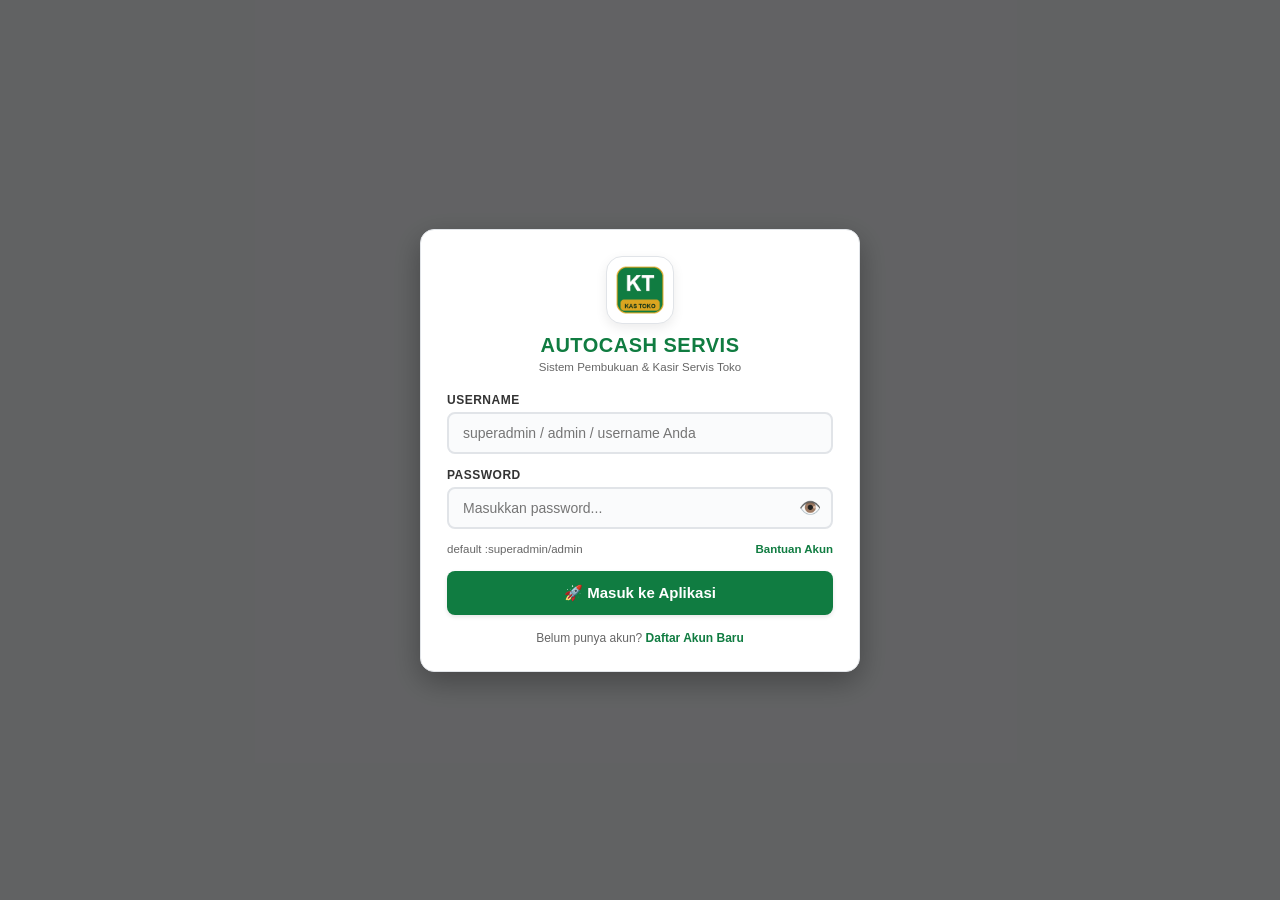
==== commit 2c6c5a45: "fix(master-kas): sinkronkan perhitungan 4 pos master kas dengan total laba bersih toko riil v0.0.10" ====
--- a/index.html
+++ b/index.html
@@ -4,7 +4,7 @@
     <meta charset="UTF-8">
     <meta name="viewport" content="width=device-width, initial-scale=1.0">
     <title>Autocash - Pembukuan & Servis Toko</title>
-    <link rel="stylesheet" href="style.css?v=0.0.9">
+    <link rel="stylesheet" href="style.css?v=0.0.10">
     <style>
         /* Force Settings Modal Persegi Panjang & Scrollable Atas-Bawah */
         .settings-modal-card {
@@ -490,7 +490,7 @@
             <div class="settings-modal-header">
                 <div style="display: flex; align-items: center; gap: 8px;">
                     <span style="font-size: 20px;">⚙️</span>
-                    <h2 style="margin: 0; text-align: left; font-size: 18px; color: var(--accent-color);">Pengaturan Aplikasi v0.0.9</h2>
+                    <h2 style="margin: 0; text-align: left; font-size: 18px; color: var(--accent-color);">Pengaturan Aplikasi v0.0.10</h2>
                 </div>
                 <button class="toast-close" style="font-size: 20px; padding: 2px 8px; cursor: pointer;" onclick="closeSettingsModal()" title="Tutup">✕</button>
             </div>
@@ -10909,36 +10909,44 @@
     // LOGIKA PERHITUNGAN MASTER KAS (4 POS KAS)
     // ========================================================
     function calculateMasterKas() {
-        var totalLabaBersih = 0;
+        var totOmset = 0;
+        var totSpp = 0;
+        var totOppUmum = 0;
+        var totJasa = 0;
         var pengeluaranPos = {
             aset: 0,
             owner: 0,
             investor: 0,
-            bonus: 0,
-            umum: 0
+            bonus: 0
         };
 
         if (Array.isArray(transactions)) {
             transactions.forEach(function(t) {
-                var hasil = parseFloat(t.hasil || 0);
-                if (hasil > 0) {
-                    totalLabaBersih += hasil;
-                }
+                var pos = (t.pos_kas || 'umum').toLowerCase();
                 var opp = parseFloat(t.opp || 0);
-                var pos = (t.pos_kas || 'umum').toLowerCase();
-                if (opp > 0 && pengeluaranPos.hasOwnProperty(pos)) {
+
+                if (pos !== 'umum' && pengeluaranPos.hasOwnProperty(pos)) {
                     pengeluaranPos[pos] += opp;
+                } else {
+                    totOmset += parseFloat(t.omset || 0);
+                    totSpp += parseFloat(t.spp || 0);
+                    totOppUmum += opp;
+                    totJasa += parseFloat(t.jasa || 0);
                 }
             });
         }
 
-        // Alokasi proporsional: 30% Aset, 30% Owner, 30% Investor, 10% Bonus
-        var alokasiAset = Math.round(totalLabaBersih * 0.30);
-        var alokasiOwner = Math.round(totalLabaBersih * 0.30);
-        var alokasiInvestor = Math.round(totalLabaBersih * 0.30);
-        var alokasiBonus = Math.round(totalLabaBersih * 0.10);
-
-        // Saldo akhir masing-masing pos kas
+        // Total Hasil Bersih Toko (Omset - SPP - Pengeluaran Toko Umum - Jasa Teknisi)
+        var totalHasilToko = totOmset - totSpp - totOppUmum - totJasa;
+        if (totalHasilToko < 0) totalHasilToko = 0;
+
+        // Alokasi 100% dari Total Hasil Toko: 30% Aset, 30% Owner, 30% Investor, 10% Bonus
+        var alokasiAset = Math.round(totalHasilToko * 0.30);
+        var alokasiOwner = Math.round(totalHasilToko * 0.30);
+        var alokasiInvestor = Math.round(totalHasilToko * 0.30);
+        var alokasiBonus = totalHasilToko - (alokasiAset + alokasiOwner + alokasiInvestor);
+
+        // Saldo akhir masing-masing pos kas dikurangi pengeluaran spesifik pos kas terkait
         var saldoAset = alokasiAset - pengeluaranPos.aset;
         var saldoOwner = alokasiOwner - pengeluaranPos.owner;
         var saldoInvestor = alokasiInvestor - pengeluaranPos.investor;
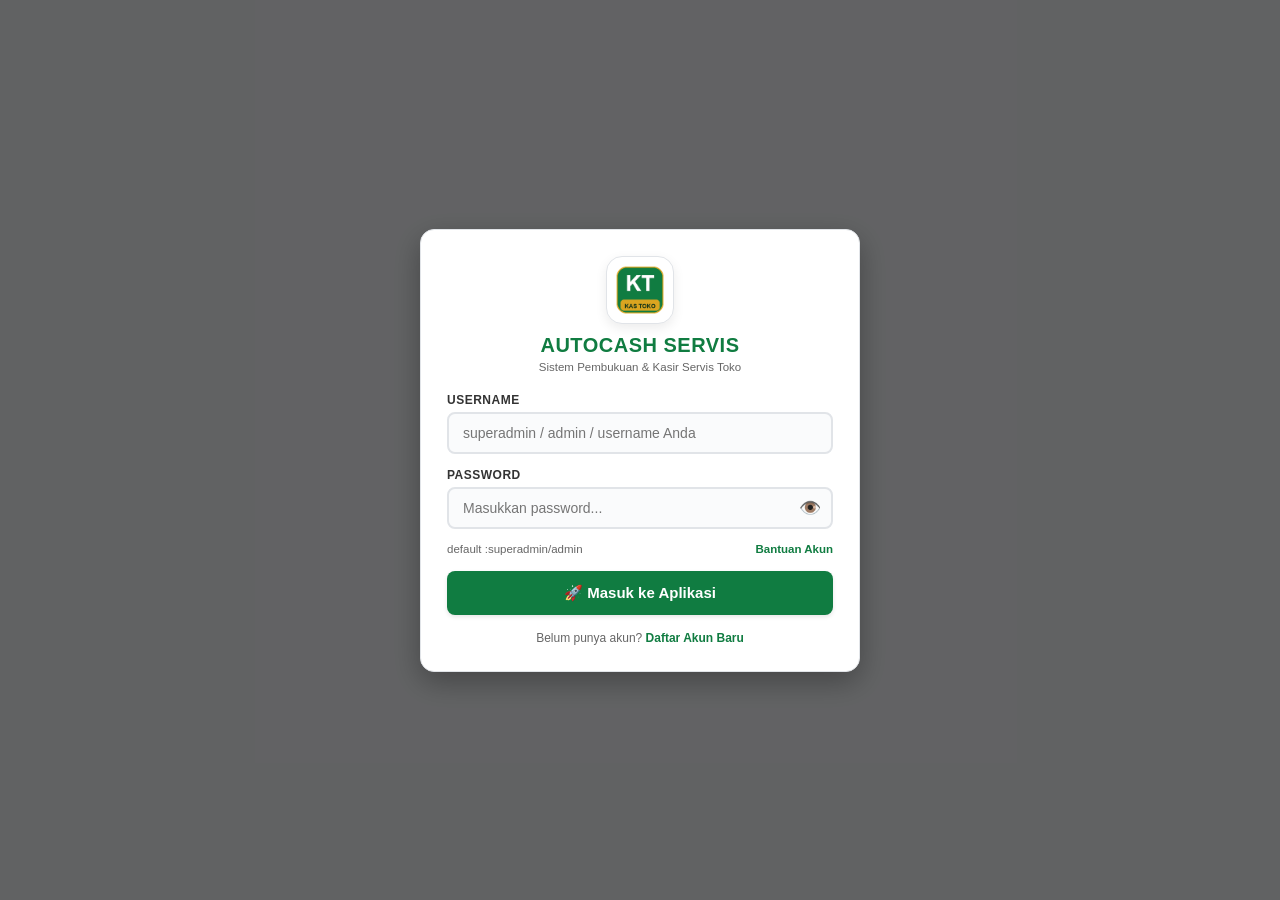
==== commit b02229ca: "docs: tambah PROJECT_HANDOFF.md & sembunyikan master kas dari role admin v0.0.10" ====
--- a/index.html
+++ b/index.html
@@ -10398,10 +10398,10 @@
         if (secStore) secStore.style.display = (isSuperadmin || isAdmin) ? 'block' : 'none';
         if (secPrint) secPrint.style.display = (isSuperadmin || isAdmin) ? 'block' : 'none';
 
-        // Master Kas Toko (4 Pos Kas): Khusus Superadmin & Admin
+        // Master Kas Toko (4 Pos Kas): Khusus Superadmin SAJA
         var masterKasSec = document.getElementById('masterKasSection');
         if (masterKasSec) {
-            masterKasSec.style.display = (isSuperadmin || isAdmin) ? 'block' : 'none';
+            masterKasSec.style.display = isSuperadmin ? 'block' : 'none';
         }
         calculateMasterKas();
 
